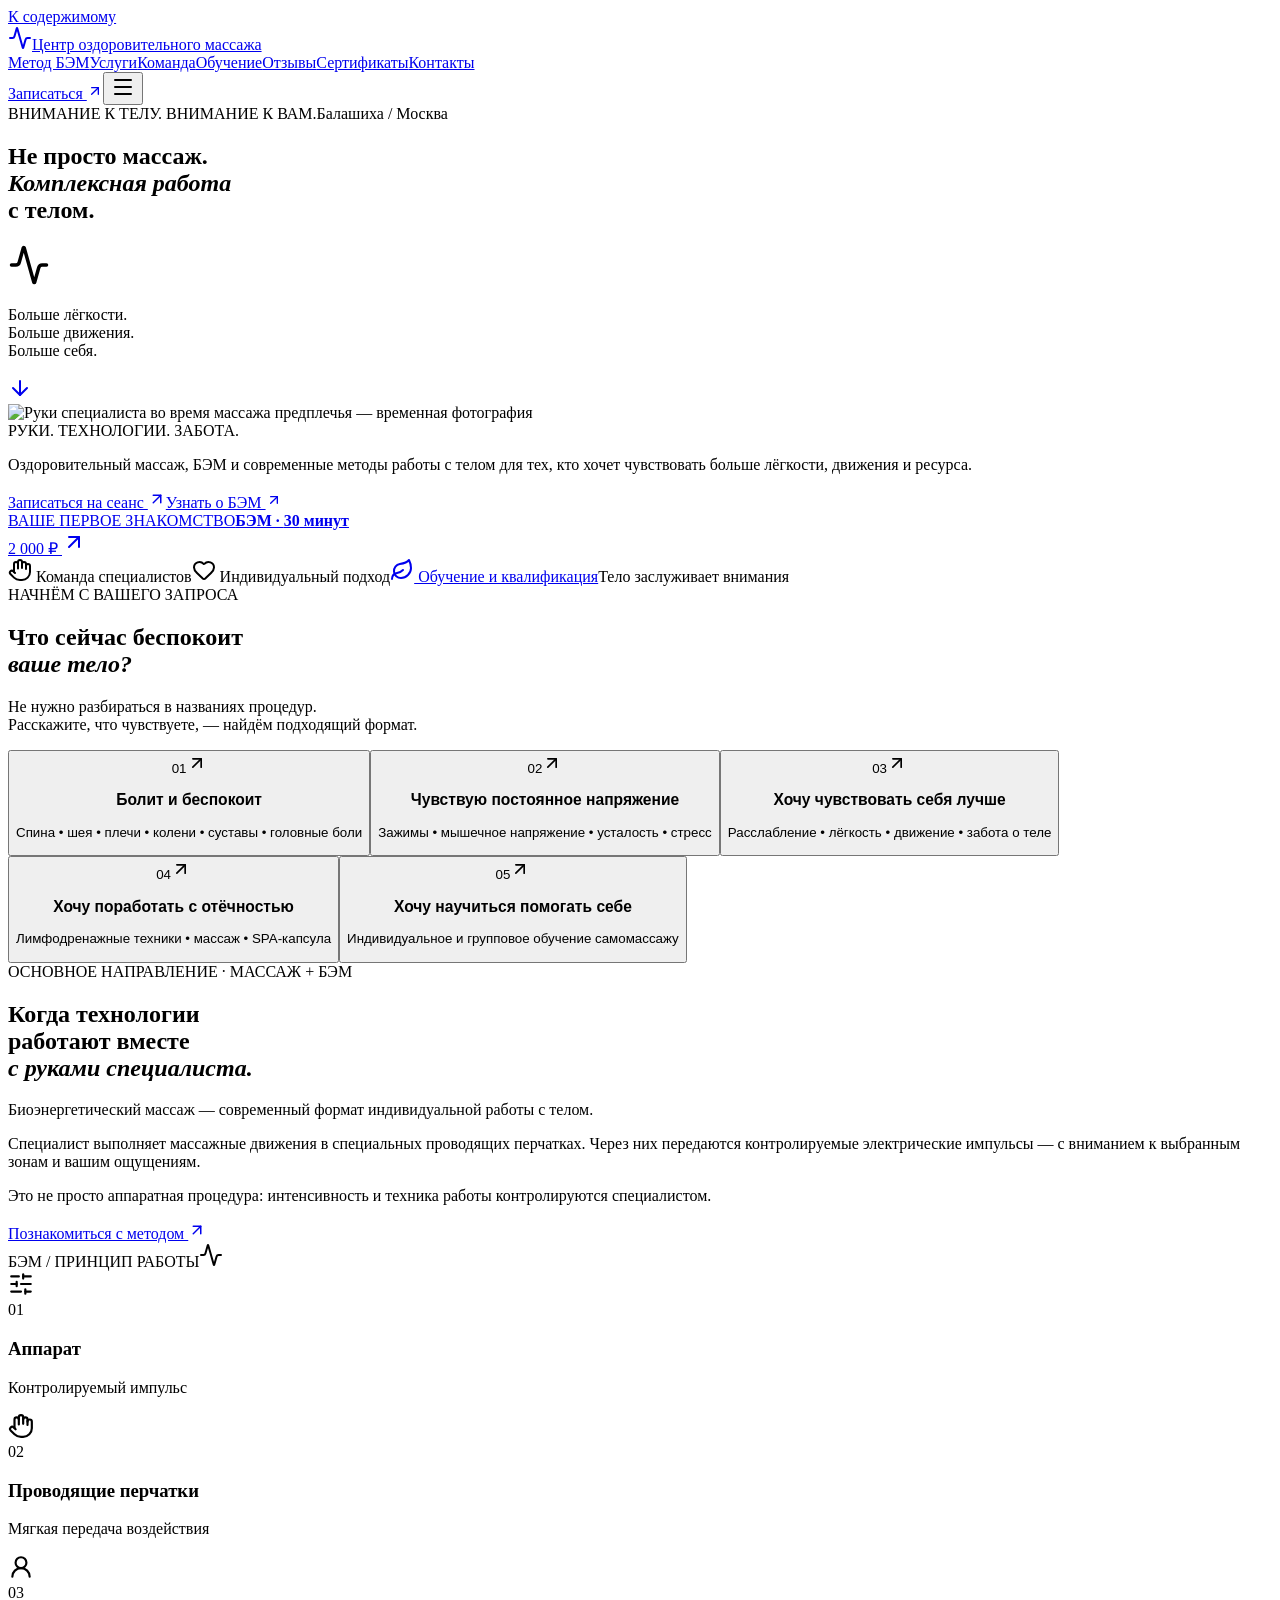
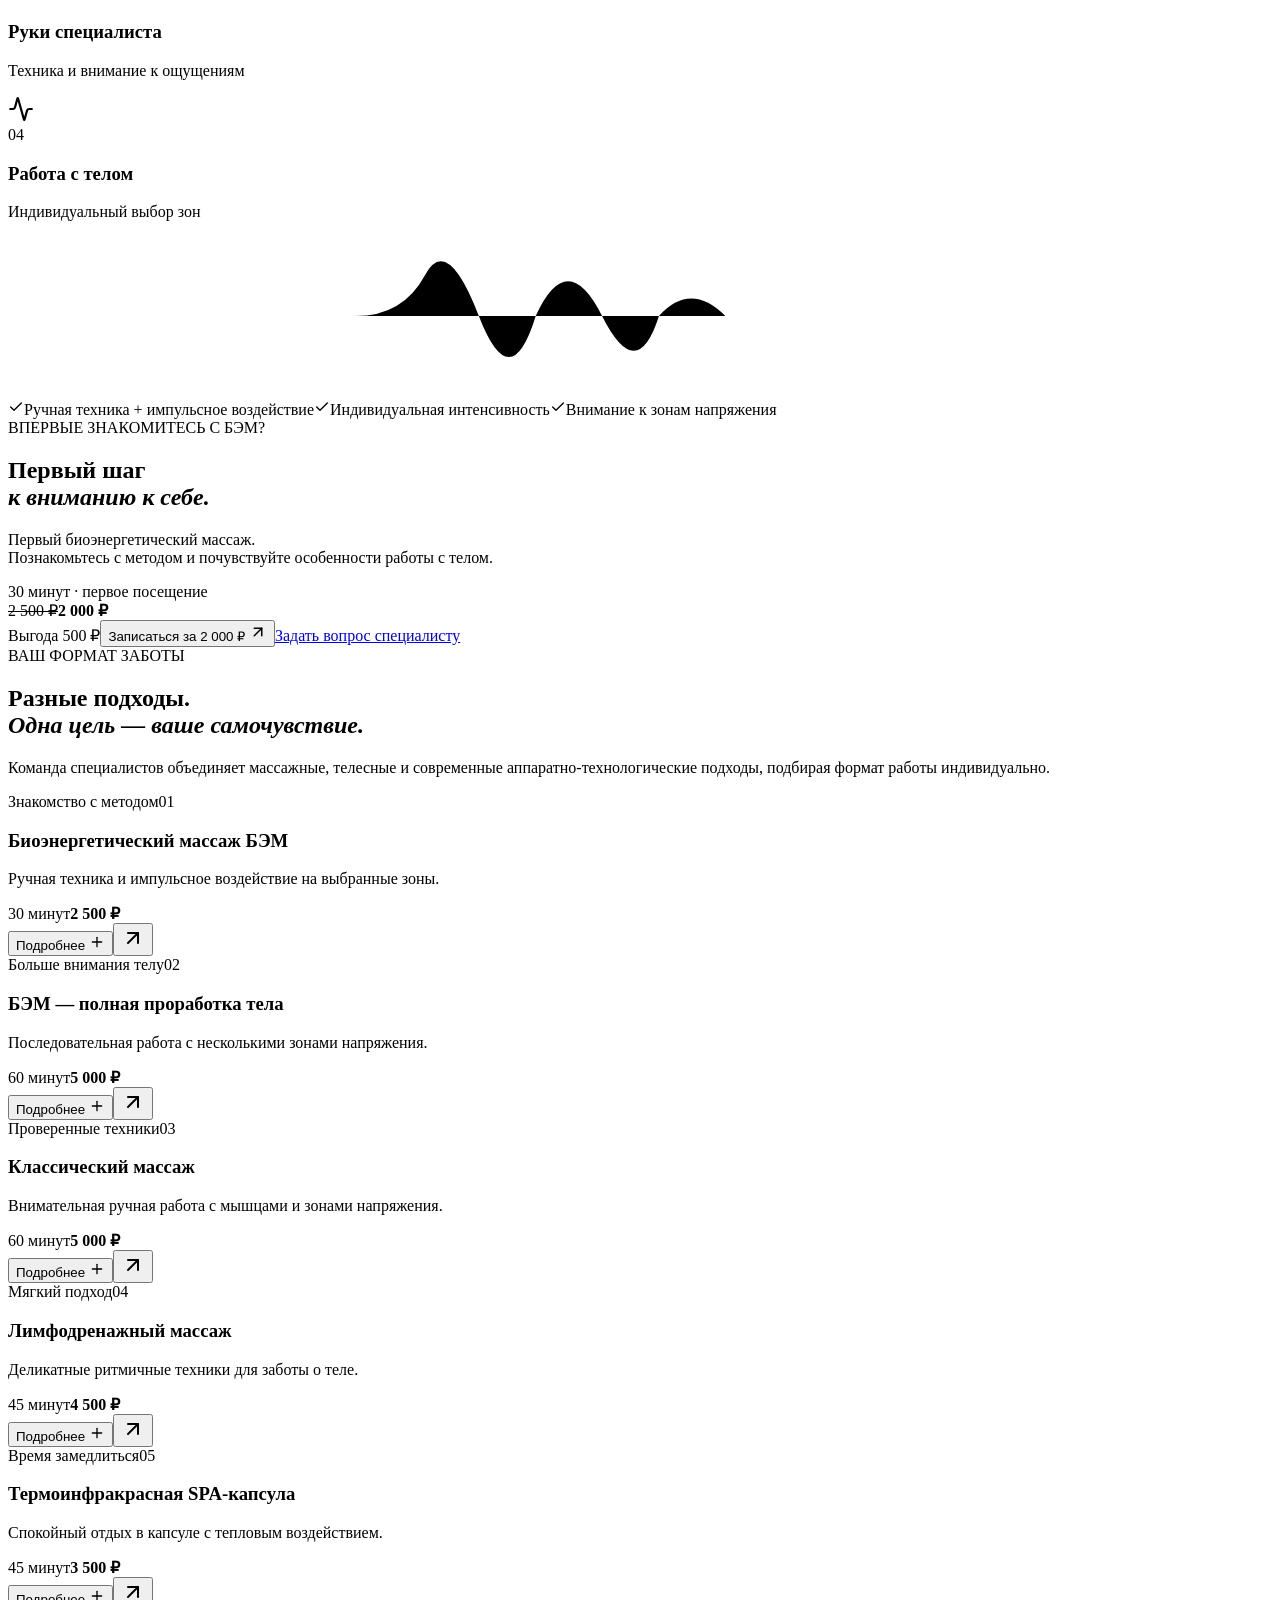
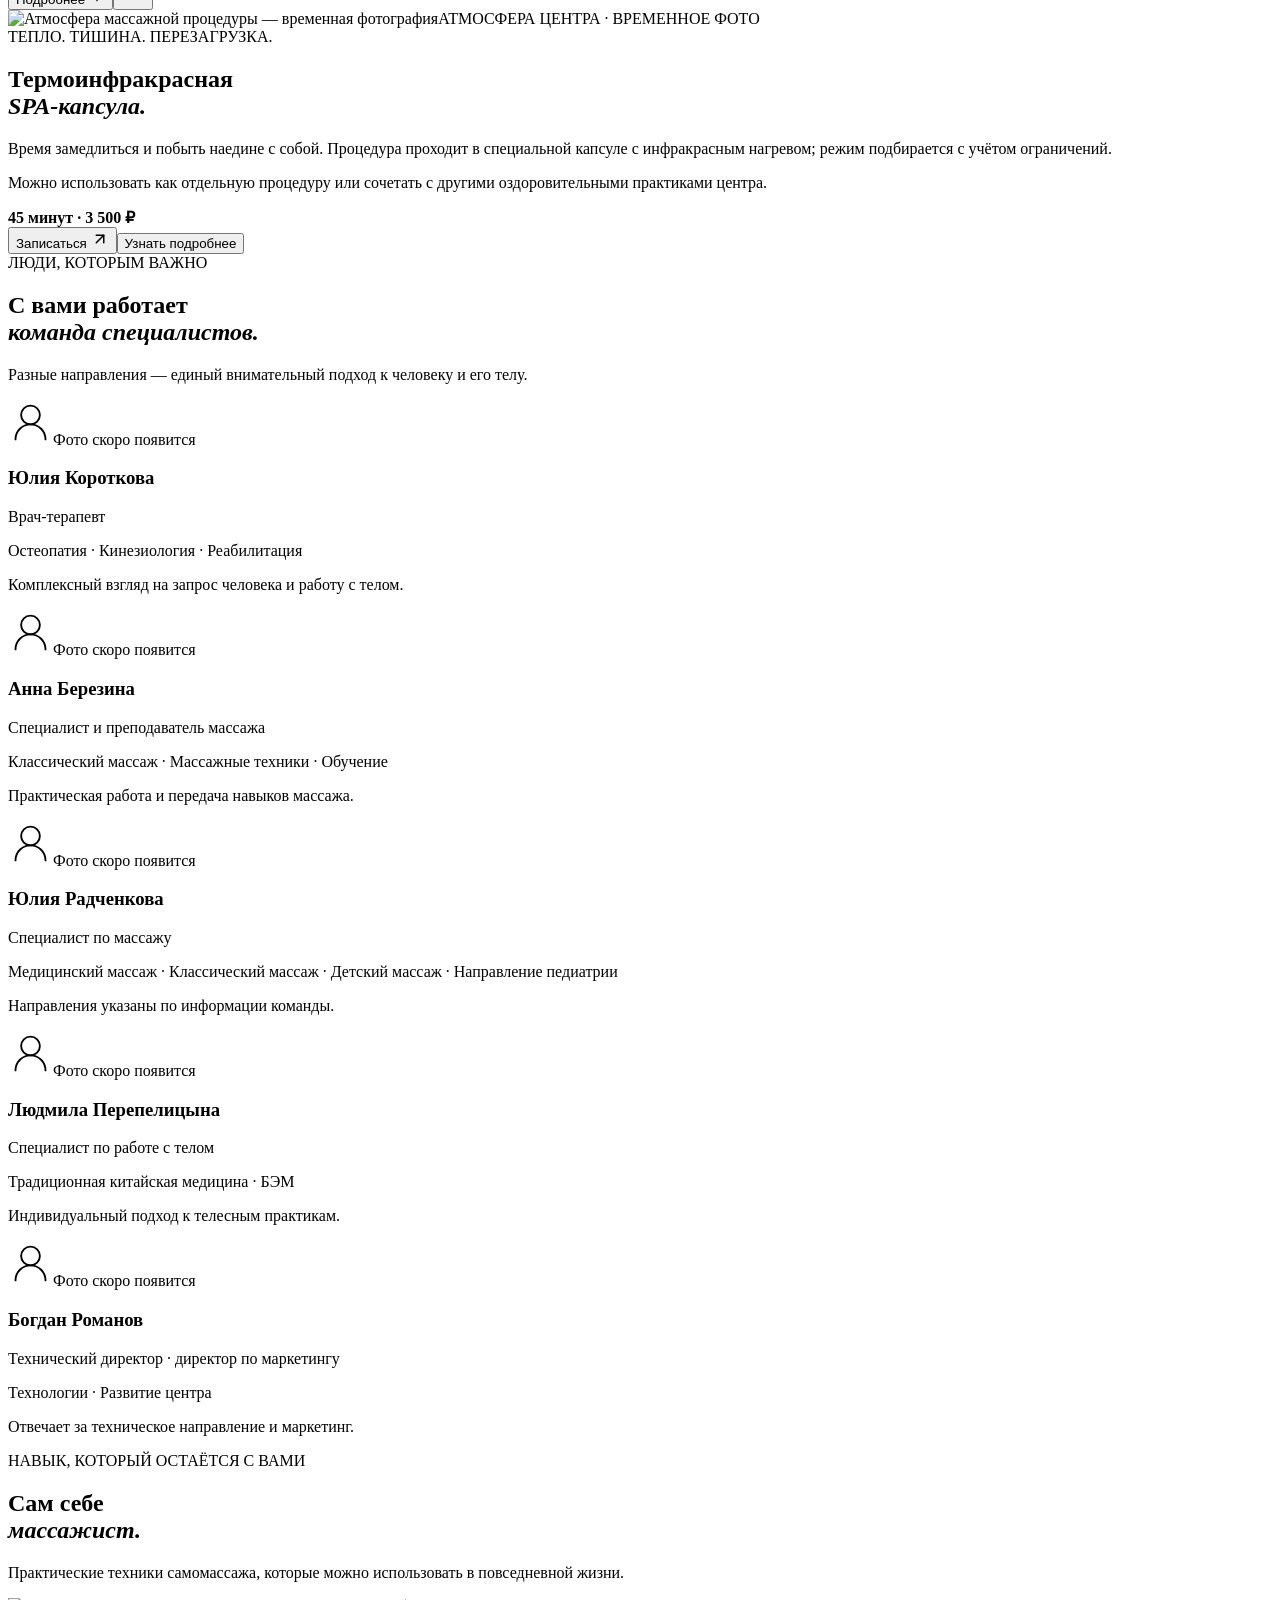
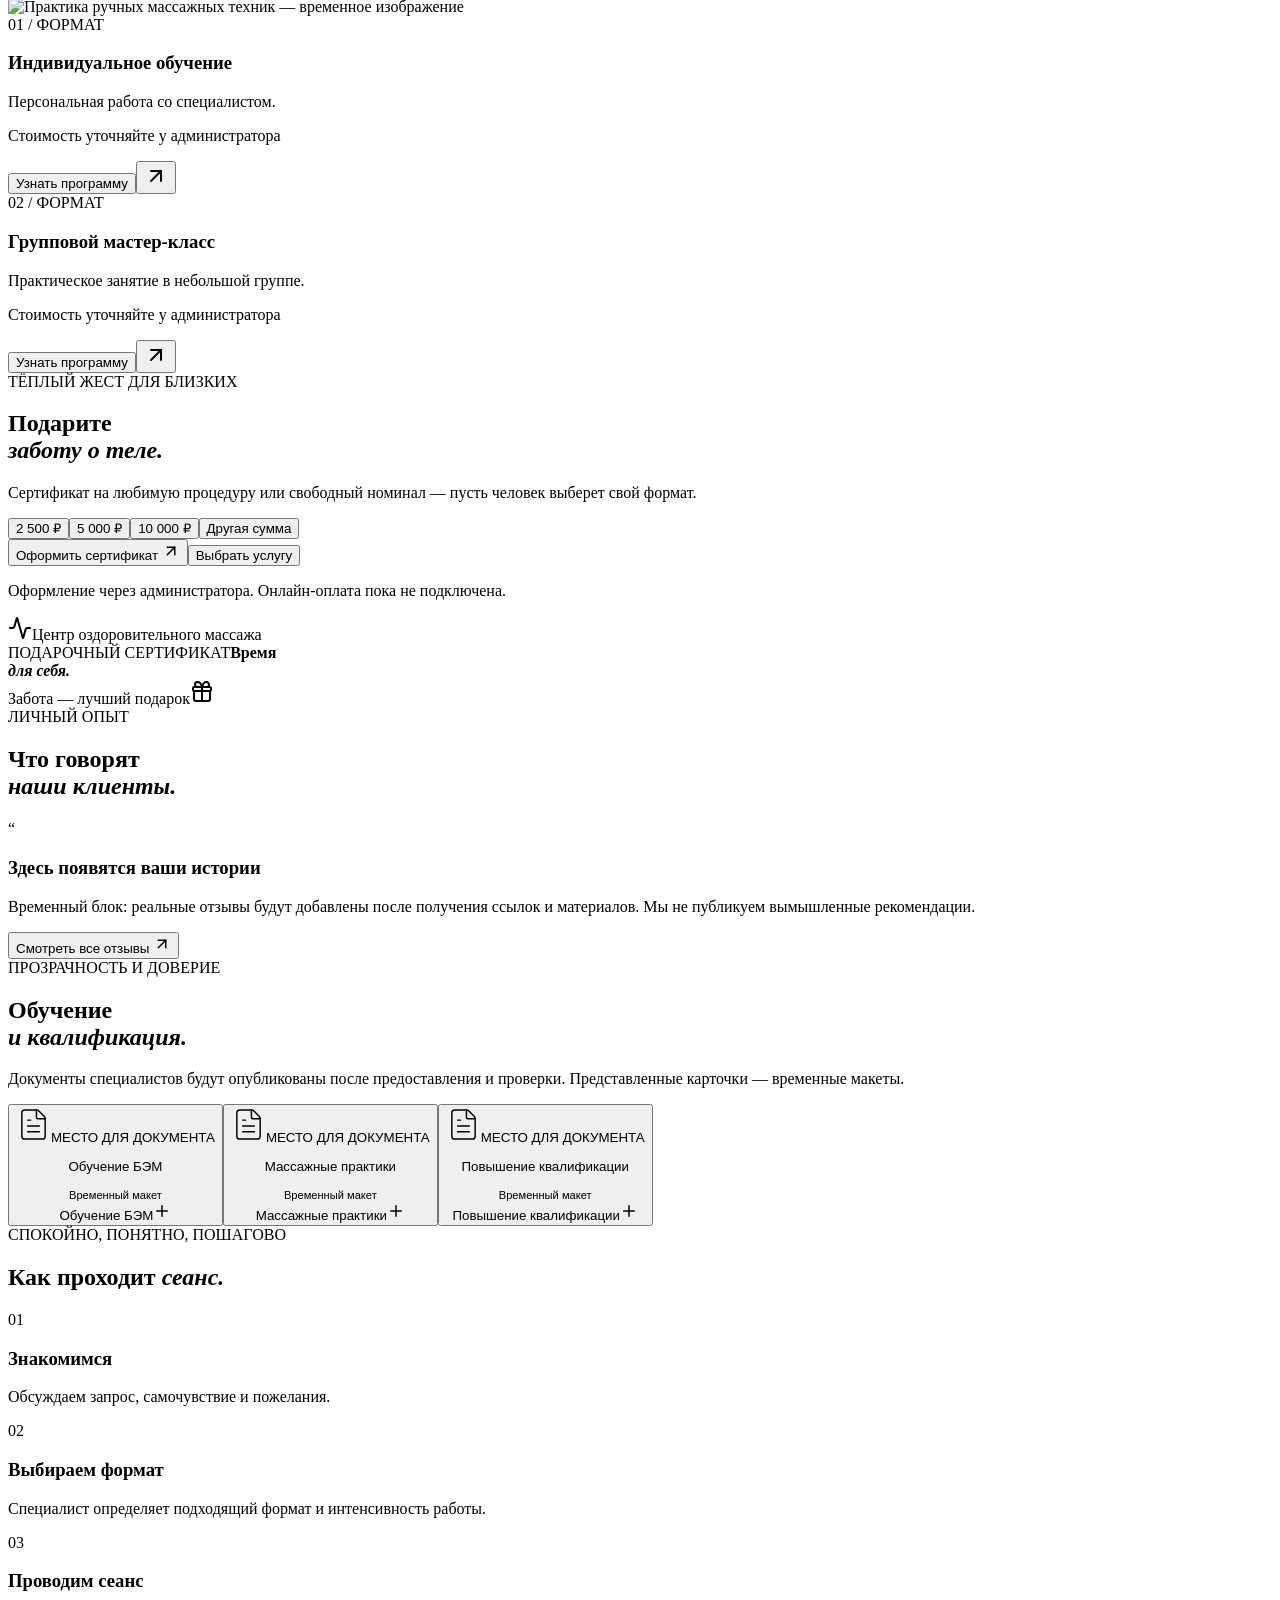
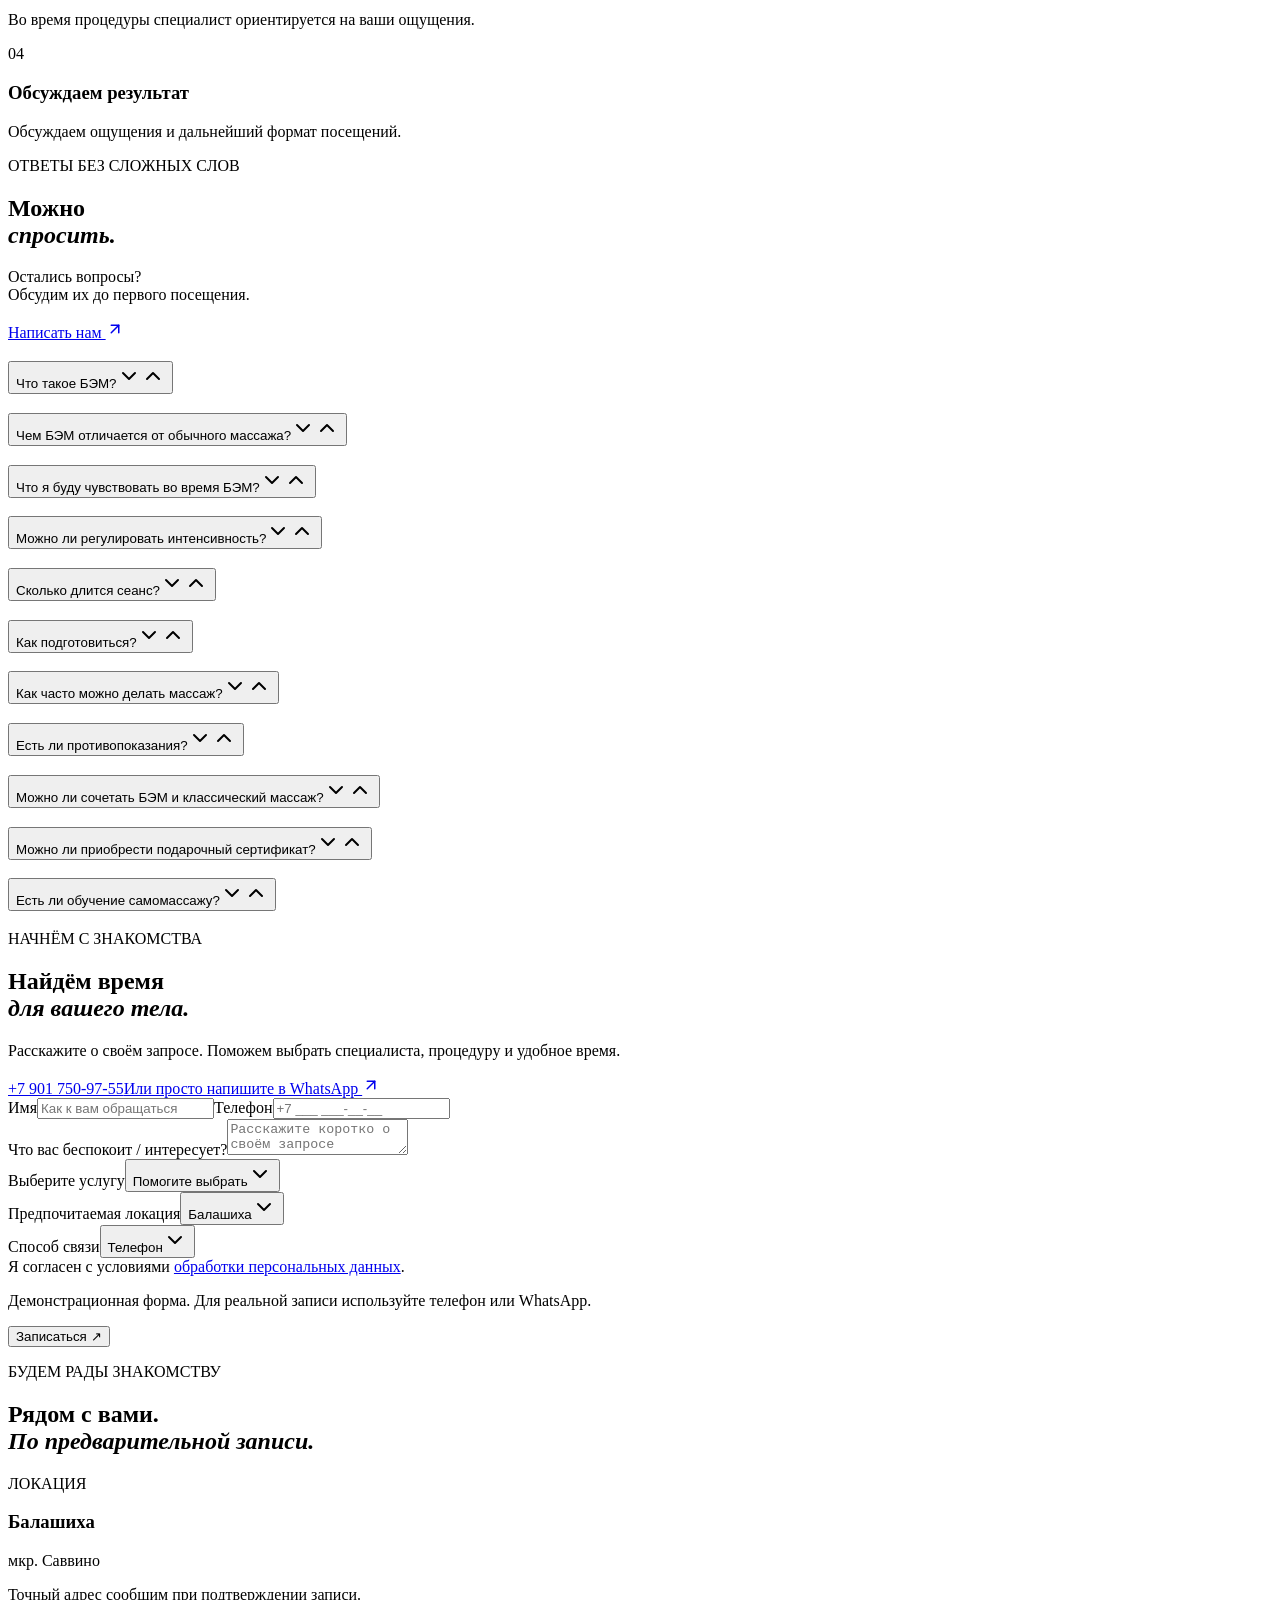
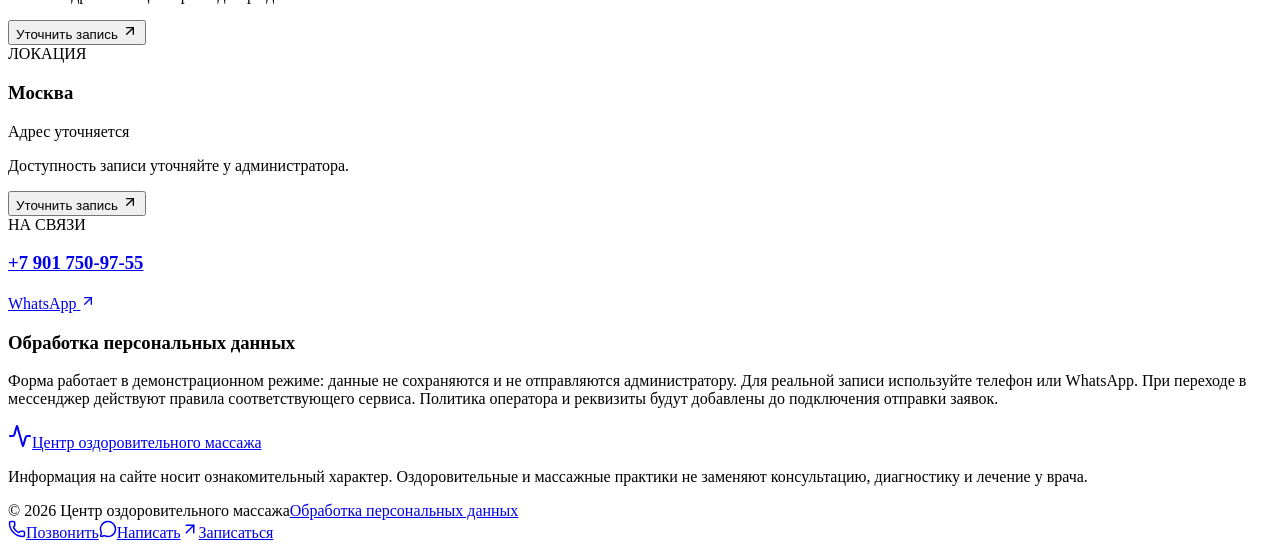
==== index.html @ eb9e869f "Add files via upload" ====
<!DOCTYPE html><html lang="ru"><head><meta charSet="utf-8"/><meta name="viewport" content="width=device-width, initial-scale=1"/><link rel="stylesheet" href="/body-care-balashiha26/_next/static/css/index.BOrA1b6k.css" data-rsc-css-href="/body-care-balashiha26/_next/static/css/index.BOrA1b6k.css" data-precedence="vite-rsc/importer-resources"/><link rel="modulepreload" fetchPriority="low" href="/body-care-balashiha26/_next/static/chunks/index-BTCmOoJ5.js"/><script src="/body-care-balashiha26/_next/static/chunks/rolldown-runtime-C60lm6uB.js" type="module" async=""></script><script src="/body-care-balashiha26/_next/static/chunks/framework-D_rUT4EX.js" type="module" async=""></script><link rel="modulepreload" href="/body-care-balashiha26/_next/static/chunks/layout-segment-context-BMu-8lNa.js" crossorigin=""/><link rel="modulepreload" href="/body-care-balashiha26/_next/static/chunks/App-9vqtmOB9.js" crossorigin=""/><title>Оздоровительный массаж и БЭМ в Балашихе | Центр оздоровительного массажа</title><meta name="description" content="Оздоровительный, классический и биоэнергетический массаж БЭМ в Балашихе. Команда специалистов, индивидуальный подход, SPA-капсула и обучение самомассажу."/><meta property="og:title" content="Центр оздоровительного массажа"/><meta property="og:description" content="Оздоровительный, классический и биоэнергетический массаж БЭМ в Балашихе. Команда специалистов, индивидуальный подход, SPA-капсула и обучение самомассажу."/><meta property="og:type" content="website"/><meta property="og:locale" content="ru_RU"/><meta name="twitter:card" content="summary"/><meta name="twitter:title" content="Центр оздоровительного массажа"/><meta name="twitter:description" content="Оздоровительный, классический и биоэнергетический массаж БЭМ в Балашихе. Команда специалистов, индивидуальный подход, SPA-капсула и обучение самомассажу."/><link rel="icon" href="/body-care-balashiha26/favicon.svg"/><link rel="canonical" href="https://body-care-balashiha.perepelicina3.chatgpt.site"/><script>Object.assign(((self[Symbol.for("vinext.navigationRuntime")]??={bootstrap:{routeManifest:null},functions:{}}).bootstrap.rsc??={rsc:[]}),{params:{},nav:{"pathname":"/","searchParams":[]}})</script><link rel="modulepreload" href="/body-care-balashiha26/_next/static/chunks/index-BTCmOoJ5.js" />
</head><body><a class="skip" href="#main">К содержимому</a><header class="header"><a href="#" class="brand"><span class="brand-mark"><svg xmlns="http://www.w3.org/2000/svg" width="24" height="24" viewBox="0 0 24 24" fill="none" stroke="currentColor" stroke-width="2" stroke-linecap="round" stroke-linejoin="round" class="lucide lucide-activity" aria-hidden="true"><path d="M22 12h-2.48a2 2 0 0 0-1.93 1.46l-2.35 8.36a.25.25 0 0 1-.48 0L9.24 2.18a.25.25 0 0 0-.48 0l-2.35 8.36A2 2 0 0 1 4.49 12H2"></path></svg></span><span>Центр оздоровительного массажа</span></a><nav aria-label="Основная навигация" class="nav"><a href="#bem">Метод БЭМ</a><a href="#services">Услуги</a><a href="#team">Команда</a><a href="#training">Обучение</a><a href="#reviews">Отзывы</a><a href="#certificates">Сертификаты</a><a href="#contacts">Контакты</a></nav><a class="button header-cta" href="#booking">Записаться <svg xmlns="http://www.w3.org/2000/svg" width="16" height="16" viewBox="0 0 24 24" fill="none" stroke="currentColor" stroke-width="2" stroke-linecap="round" stroke-linejoin="round" class="lucide lucide-arrow-up-right" aria-hidden="true"><path d="M7 7h10v10"></path><path d="M7 17 17 7"></path></svg></a><button class="menu-button" aria-label="Открыть меню" aria-expanded="false"><svg xmlns="http://www.w3.org/2000/svg" width="24" height="24" viewBox="0 0 24 24" fill="none" stroke="currentColor" stroke-width="2" stroke-linecap="round" stroke-linejoin="round" class="lucide lucide-menu" aria-hidden="true"><path d="M4 5h16"></path><path d="M4 12h16"></path><path d="M4 19h16"></path></svg></button></header><main id="main"><section class="hero wrap"><div class="hero-top"><span class="eyebrow"><span class="dot"></span> ВНИМАНИЕ К ТЕЛУ. ВНИМАНИЕ К ВАМ.</span><span class="location-label">Балашиха <!-- --> / Москва</span></div><div class="hero-title"><h1>Не просто массаж.<br/><em>Комплексная работа</em><br/>с телом.</h1><div class="hero-aside"><svg xmlns="http://www.w3.org/2000/svg" width="42" height="42" viewBox="0 0 24 24" fill="none" stroke="currentColor" stroke-width="2" stroke-linecap="round" stroke-linejoin="round" class="lucide lucide-activity" aria-hidden="true"><path d="M22 12h-2.48a2 2 0 0 0-1.93 1.46l-2.35 8.36a.25.25 0 0 1-.48 0L9.24 2.18a.25.25 0 0 0-.48 0l-2.35 8.36A2 2 0 0 1 4.49 12H2"></path></svg><p>Больше лёгкости.<br/>Больше движения.<br/>Больше себя.</p><a href="#bem" aria-label="Перейти к методу БЭМ"><svg xmlns="http://www.w3.org/2000/svg" width="24" height="24" viewBox="0 0 24 24" fill="none" stroke="currentColor" stroke-width="2" stroke-linecap="round" stroke-linejoin="round" class="lucide lucide-arrow-down" aria-hidden="true"><path d="M12 5v14"></path><path d="m19 12-7 7-7-7"></path></svg></a></div></div><div class="hero-visual"><img src="/body-care-balashiha26/images/hero.webp" alt="Руки специалиста во время массажа предплечья — временная фотография" fetchPriority="high" width="1600" height="900"/><div class="image-shade"></div><div class="hero-caption"><span class="eyebrow">РУКИ. ТЕХНОЛОГИИ. ЗАБОТА.</span><p>Оздоровительный массаж, БЭМ и современные методы работы с телом для тех, кто хочет чувствовать больше лёгкости, движения и ресурса.</p><div class="actions"><a class="button light" href="#booking">Записаться на сеанс <svg xmlns="http://www.w3.org/2000/svg" width="18" height="18" viewBox="0 0 24 24" fill="none" stroke="currentColor" stroke-width="2" stroke-linecap="round" stroke-linejoin="round" class="lucide lucide-arrow-up-right" aria-hidden="true"><path d="M7 7h10v10"></path><path d="M7 17 17 7"></path></svg></a><a class="text-link white" href="#bem">Узнать о БЭМ <svg xmlns="http://www.w3.org/2000/svg" width="16" height="16" viewBox="0 0 24 24" fill="none" stroke="currentColor" stroke-width="2" stroke-linecap="round" stroke-linejoin="round" class="lucide lucide-arrow-up-right" aria-hidden="true"><path d="M7 7h10v10"></path><path d="M7 17 17 7"></path></svg></a></div></div><a href="#promo" class="hero-promo"><span>ВАШЕ ПЕРВОЕ ЗНАКОМСТВО</span><strong>БЭМ · <!-- -->30<!-- --> минут</strong><div>2 000 ₽<!-- --> <svg xmlns="http://www.w3.org/2000/svg" width="24" height="24" viewBox="0 0 24 24" fill="none" stroke="currentColor" stroke-width="2" stroke-linecap="round" stroke-linejoin="round" class="lucide lucide-arrow-up-right" aria-hidden="true"><path d="M7 7h10v10"></path><path d="M7 17 17 7"></path></svg></div></a></div><div class="trust"><span><svg xmlns="http://www.w3.org/2000/svg" width="24" height="24" viewBox="0 0 24 24" fill="none" stroke="currentColor" stroke-width="2" stroke-linecap="round" stroke-linejoin="round" class="lucide lucide-hand" aria-hidden="true"><path d="M18 11V6a2 2 0 0 0-2-2a2 2 0 0 0-2 2"></path><path d="M14 10V4a2 2 0 0 0-2-2a2 2 0 0 0-2 2v2"></path><path d="M10 10.5V6a2 2 0 0 0-2-2a2 2 0 0 0-2 2v8"></path><path d="M18 8a2 2 0 1 1 4 0v6a8 8 0 0 1-8 8h-2c-2.8 0-4.5-.86-5.99-2.34l-3.6-3.6a2 2 0 0 1 2.83-2.82L7 15"></path></svg> Команда специалистов</span><span><svg xmlns="http://www.w3.org/2000/svg" width="24" height="24" viewBox="0 0 24 24" fill="none" stroke="currentColor" stroke-width="2" stroke-linecap="round" stroke-linejoin="round" class="lucide lucide-heart" aria-hidden="true"><path d="M2 9.5a5.5 5.5 0 0 1 9.591-3.676.56.56 0 0 0 .818 0A5.49 5.49 0 0 1 22 9.5c0 2.29-1.5 4-3 5.5l-5.492 5.313a2 2 0 0 1-3 .019L5 15c-1.5-1.5-3-3.2-3-5.5"></path></svg> Индивидуальный подход</span><a href="#certificates"><svg xmlns="http://www.w3.org/2000/svg" width="24" height="24" viewBox="0 0 24 24" fill="none" stroke="currentColor" stroke-width="2" stroke-linecap="round" stroke-linejoin="round" class="lucide lucide-leaf" aria-hidden="true"><path d="M11 20A7 7 0 0 1 9.8 6.1C15.5 5 17 4.48 19 2c1 2 2 4.18 2 8 0 5.5-4.78 10-10 10Z"></path><path d="M2 21c0-3 1.85-5.36 5.08-6C9.5 14.52 12 13 13 12"></path></svg> Обучение и квалификация</a><span>Тело заслуживает внимания</span></div></section><section class="section wrap" id="needs"><div class="section-heading"><div><span class="eyebrow">НАЧНЁМ С ВАШЕГО ЗАПРОСА</span><h2>Что сейчас беспокоит<br/><em>ваше тело?</em></h2></div><p>Не нужно разбираться в названиях процедур.<br/>Расскажите, что чувствуете, — найдём подходящий формат.</p></div><div class="needs-grid"><button class="need " aria-expanded="false"><span class="need-index">0<!-- -->1<svg xmlns="http://www.w3.org/2000/svg" width="20" height="20" viewBox="0 0 24 24" fill="none" stroke="currentColor" stroke-width="2" stroke-linecap="round" stroke-linejoin="round" class="lucide lucide-arrow-up-right" aria-hidden="true"><path d="M7 7h10v10"></path><path d="M7 17 17 7"></path></svg></span><h3>Болит и беспокоит</h3><p>Спина • шея • плечи • колени • суставы • головные боли</p></button><button class="need " aria-expanded="false"><span class="need-index">0<!-- -->2<svg xmlns="http://www.w3.org/2000/svg" width="20" height="20" viewBox="0 0 24 24" fill="none" stroke="currentColor" stroke-width="2" stroke-linecap="round" stroke-linejoin="round" class="lucide lucide-arrow-up-right" aria-hidden="true"><path d="M7 7h10v10"></path><path d="M7 17 17 7"></path></svg></span><h3>Чувствую постоянное напряжение</h3><p>Зажимы • мышечное напряжение • усталость • стресс</p></button><button class="need " aria-expanded="false"><span class="need-index">0<!-- -->3<svg xmlns="http://www.w3.org/2000/svg" width="20" height="20" viewBox="0 0 24 24" fill="none" stroke="currentColor" stroke-width="2" stroke-linecap="round" stroke-linejoin="round" class="lucide lucide-arrow-up-right" aria-hidden="true"><path d="M7 7h10v10"></path><path d="M7 17 17 7"></path></svg></span><h3>Хочу чувствовать себя лучше</h3><p>Расслабление • лёгкость • движение • забота о теле</p></button><button class="need " aria-expanded="false"><span class="need-index">0<!-- -->4<svg xmlns="http://www.w3.org/2000/svg" width="20" height="20" viewBox="0 0 24 24" fill="none" stroke="currentColor" stroke-width="2" stroke-linecap="round" stroke-linejoin="round" class="lucide lucide-arrow-up-right" aria-hidden="true"><path d="M7 7h10v10"></path><path d="M7 17 17 7"></path></svg></span><h3>Хочу поработать с отёчностью</h3><p>Лимфодренажные техники • массаж • SPA-капсула</p></button><button class="need " aria-expanded="false"><span class="need-index">0<!-- -->5<svg xmlns="http://www.w3.org/2000/svg" width="20" height="20" viewBox="0 0 24 24" fill="none" stroke="currentColor" stroke-width="2" stroke-linecap="round" stroke-linejoin="round" class="lucide lucide-arrow-up-right" aria-hidden="true"><path d="M7 7h10v10"></path><path d="M7 17 17 7"></path></svg></span><h3>Хочу научиться помогать себе</h3><p>Индивидуальное и групповое обучение самомассажу</p></button></div></section><section id="bem" class="bem-section"><div class="wrap section"><span class="eyebrow">ОСНОВНОЕ НАПРАВЛЕНИЕ · МАССАЖ + БЭМ</span><div class="bem-grid"><div><h2>Когда технологии<br/>работают вместе<br/><em>с руками специалиста.</em></h2><p class="lead">Биоэнергетический массаж — современный формат индивидуальной работы с телом.</p><p>Специалист выполняет массажные движения в специальных проводящих перчатках. Через них передаются контролируемые электрические импульсы — с вниманием к выбранным зонам и вашим ощущениям.</p><p class="bem-note">Это не просто аппаратная процедура: интенсивность и техника работы контролируются специалистом.</p><a class="text-link white" href="#promo">Познакомиться с методом <svg xmlns="http://www.w3.org/2000/svg" width="18" height="18" viewBox="0 0 24 24" fill="none" stroke="currentColor" stroke-width="2" stroke-linecap="round" stroke-linejoin="round" class="lucide lucide-arrow-up-right" aria-hidden="true"><path d="M7 7h10v10"></path><path d="M7 17 17 7"></path></svg></a></div><div class="technology"><div class="technology-top"><span>БЭМ / ПРИНЦИП РАБОТЫ</span><svg xmlns="http://www.w3.org/2000/svg" width="24" height="24" viewBox="0 0 24 24" fill="none" stroke="currentColor" stroke-width="2" stroke-linecap="round" stroke-linejoin="round" class="lucide lucide-activity" aria-hidden="true"><path d="M22 12h-2.48a2 2 0 0 0-1.93 1.46l-2.35 8.36a.25.25 0 0 1-.48 0L9.24 2.18a.25.25 0 0 0-.48 0l-2.35 8.36A2 2 0 0 1 4.49 12H2"></path></svg></div><div class="tech-step"><svg xmlns="http://www.w3.org/2000/svg" width="26" height="26" viewBox="0 0 24 24" fill="none" stroke="currentColor" stroke-width="2" stroke-linecap="round" stroke-linejoin="round" class="lucide lucide-sliders-horizontal" aria-hidden="true"><path d="M10 5H3"></path><path d="M12 19H3"></path><path d="M14 3v4"></path><path d="M16 17v4"></path><path d="M21 12h-9"></path><path d="M21 19h-5"></path><path d="M21 5h-7"></path><path d="M8 10v4"></path><path d="M8 12H3"></path></svg><div><span>01</span><h3>Аппарат</h3><p>Контролируемый импульс</p></div></div><div class="tech-step"><svg xmlns="http://www.w3.org/2000/svg" width="26" height="26" viewBox="0 0 24 24" fill="none" stroke="currentColor" stroke-width="2" stroke-linecap="round" stroke-linejoin="round" class="lucide lucide-hand" aria-hidden="true"><path d="M18 11V6a2 2 0 0 0-2-2a2 2 0 0 0-2 2"></path><path d="M14 10V4a2 2 0 0 0-2-2a2 2 0 0 0-2 2v2"></path><path d="M10 10.5V6a2 2 0 0 0-2-2a2 2 0 0 0-2 2v8"></path><path d="M18 8a2 2 0 1 1 4 0v6a8 8 0 0 1-8 8h-2c-2.8 0-4.5-.86-5.99-2.34l-3.6-3.6a2 2 0 0 1 2.83-2.82L7 15"></path></svg><div><span>02</span><h3>Проводящие перчатки</h3><p>Мягкая передача воздействия</p></div></div><div class="tech-step"><svg xmlns="http://www.w3.org/2000/svg" width="26" height="26" viewBox="0 0 24 24" fill="none" stroke="currentColor" stroke-width="2" stroke-linecap="round" stroke-linejoin="round" class="lucide lucide-user-round" aria-hidden="true"><circle cx="12" cy="8" r="5"></circle><path d="M20 21a8 8 0 0 0-16 0"></path></svg><div><span>03</span><h3>Руки специалиста</h3><p>Техника и внимание к ощущениям</p></div></div><div class="tech-step"><svg xmlns="http://www.w3.org/2000/svg" width="26" height="26" viewBox="0 0 24 24" fill="none" stroke="currentColor" stroke-width="2" stroke-linecap="round" stroke-linejoin="round" class="lucide lucide-activity" aria-hidden="true"><path d="M22 12h-2.48a2 2 0 0 0-1.93 1.46l-2.35 8.36a.25.25 0 0 1-.48 0L9.24 2.18a.25.25 0 0 0-.48 0l-2.35 8.36A2 2 0 0 1 4.49 12H2"></path></svg><div><span>04</span><h3>Работа с телом</h3><p>Индивидуальный выбор зон</p></div></div><div class="pulse-line" aria-hidden="true"><svg viewBox="0 0 400 50"><path d="M0 25H110Q125 25 132 12T149 25T167 25Q177 3 188 25T206 25Q216 14 227 25H400"></path></svg></div></div></div><div class="bem-benefits"><span><svg xmlns="http://www.w3.org/2000/svg" width="16" height="16" viewBox="0 0 24 24" fill="none" stroke="currentColor" stroke-width="2" stroke-linecap="round" stroke-linejoin="round" class="lucide lucide-check" aria-hidden="true"><path d="M20 6 9 17l-5-5"></path></svg>Ручная техника + импульсное воздействие</span><span><svg xmlns="http://www.w3.org/2000/svg" width="16" height="16" viewBox="0 0 24 24" fill="none" stroke="currentColor" stroke-width="2" stroke-linecap="round" stroke-linejoin="round" class="lucide lucide-check" aria-hidden="true"><path d="M20 6 9 17l-5-5"></path></svg>Индивидуальная интенсивность</span><span><svg xmlns="http://www.w3.org/2000/svg" width="16" height="16" viewBox="0 0 24 24" fill="none" stroke="currentColor" stroke-width="2" stroke-linecap="round" stroke-linejoin="round" class="lucide lucide-check" aria-hidden="true"><path d="M20 6 9 17l-5-5"></path></svg>Внимание к зонам напряжения</span></div></div></section><section id="promo" class="wrap promo"><div><span class="eyebrow">ВПЕРВЫЕ ЗНАКОМИТЕСЬ С БЭМ?</span><h2>Первый шаг<br/><em>к вниманию к себе.</em></h2><p>Первый биоэнергетический массаж.<br/>Познакомьтесь с методом и почувствуйте особенности работы с телом.</p></div><div class="promo-price"><span>30<!-- --> минут · первое посещение</span><div><del>2 500 ₽</del><strong>2 000 ₽</strong></div><span class="pill">Выгода <!-- -->500 ₽</span><button class="button">Записаться за <!-- -->2 000 ₽<!-- --> <svg xmlns="http://www.w3.org/2000/svg" width="18" height="18" viewBox="0 0 24 24" fill="none" stroke="currentColor" stroke-width="2" stroke-linecap="round" stroke-linejoin="round" class="lucide lucide-arrow-up-right" aria-hidden="true"><path d="M7 7h10v10"></path><path d="M7 17 17 7"></path></svg></button><a class="text-link" href="https://wa.me/79017509755" target="_blank" rel="noreferrer">Задать вопрос специалисту</a></div></section><section id="services" class="section wrap"><div class="section-heading"><div><span class="eyebrow">ВАШ ФОРМАТ ЗАБОТЫ</span><h2>Разные подходы.<br/><em>Одна цель — ваше самочувствие.</em></h2></div><p>Команда специалистов объединяет массажные, телесные и современные аппаратно-технологические подходы, подбирая формат работы индивидуально.</p></div><div class="services-grid"><article class="service"><div class="service-top"><span>Знакомство с методом</span><span>0<!-- -->1</span></div><h3>Биоэнергетический массаж БЭМ</h3><p>Ручная техника и импульсное воздействие на выбранные зоны.</p><div class="service-price"><span>30<!-- --> минут</span><strong>2 500 ₽</strong></div><div class="service-actions"><button class="text-link">Подробнее <svg xmlns="http://www.w3.org/2000/svg" width="16" height="16" viewBox="0 0 24 24" fill="none" stroke="currentColor" stroke-width="2" stroke-linecap="round" stroke-linejoin="round" class="lucide lucide-plus" aria-hidden="true"><path d="M5 12h14"></path><path d="M12 5v14"></path></svg></button><button class="round-button" aria-label="Записаться: Биоэнергетический массаж БЭМ"><svg xmlns="http://www.w3.org/2000/svg" width="24" height="24" viewBox="0 0 24 24" fill="none" stroke="currentColor" stroke-width="2" stroke-linecap="round" stroke-linejoin="round" class="lucide lucide-arrow-up-right" aria-hidden="true"><path d="M7 7h10v10"></path><path d="M7 17 17 7"></path></svg></button></div></article><article class="service"><div class="service-top"><span>Больше внимания телу</span><span>0<!-- -->2</span></div><h3>БЭМ — полная проработка тела</h3><p>Последовательная работа с несколькими зонами напряжения.</p><div class="service-price"><span>60<!-- --> минут</span><strong>5 000 ₽</strong></div><div class="service-actions"><button class="text-link">Подробнее <svg xmlns="http://www.w3.org/2000/svg" width="16" height="16" viewBox="0 0 24 24" fill="none" stroke="currentColor" stroke-width="2" stroke-linecap="round" stroke-linejoin="round" class="lucide lucide-plus" aria-hidden="true"><path d="M5 12h14"></path><path d="M12 5v14"></path></svg></button><button class="round-button" aria-label="Записаться: БЭМ — полная проработка тела"><svg xmlns="http://www.w3.org/2000/svg" width="24" height="24" viewBox="0 0 24 24" fill="none" stroke="currentColor" stroke-width="2" stroke-linecap="round" stroke-linejoin="round" class="lucide lucide-arrow-up-right" aria-hidden="true"><path d="M7 7h10v10"></path><path d="M7 17 17 7"></path></svg></button></div></article><article class="service"><div class="service-top"><span>Проверенные техники</span><span>0<!-- -->3</span></div><h3>Классический массаж</h3><p>Внимательная ручная работа с мышцами и зонами напряжения.</p><div class="service-price"><span>60<!-- --> минут</span><strong>5 000 ₽</strong></div><div class="service-actions"><button class="text-link">Подробнее <svg xmlns="http://www.w3.org/2000/svg" width="16" height="16" viewBox="0 0 24 24" fill="none" stroke="currentColor" stroke-width="2" stroke-linecap="round" stroke-linejoin="round" class="lucide lucide-plus" aria-hidden="true"><path d="M5 12h14"></path><path d="M12 5v14"></path></svg></button><button class="round-button" aria-label="Записаться: Классический массаж"><svg xmlns="http://www.w3.org/2000/svg" width="24" height="24" viewBox="0 0 24 24" fill="none" stroke="currentColor" stroke-width="2" stroke-linecap="round" stroke-linejoin="round" class="lucide lucide-arrow-up-right" aria-hidden="true"><path d="M7 7h10v10"></path><path d="M7 17 17 7"></path></svg></button></div></article><article class="service"><div class="service-top"><span>Мягкий подход</span><span>0<!-- -->4</span></div><h3>Лимфодренажный массаж</h3><p>Деликатные ритмичные техники для заботы о теле.</p><div class="service-price"><span>45<!-- --> минут</span><strong>4 500 ₽</strong></div><div class="service-actions"><button class="text-link">Подробнее <svg xmlns="http://www.w3.org/2000/svg" width="16" height="16" viewBox="0 0 24 24" fill="none" stroke="currentColor" stroke-width="2" stroke-linecap="round" stroke-linejoin="round" class="lucide lucide-plus" aria-hidden="true"><path d="M5 12h14"></path><path d="M12 5v14"></path></svg></button><button class="round-button" aria-label="Записаться: Лимфодренажный массаж"><svg xmlns="http://www.w3.org/2000/svg" width="24" height="24" viewBox="0 0 24 24" fill="none" stroke="currentColor" stroke-width="2" stroke-linecap="round" stroke-linejoin="round" class="lucide lucide-arrow-up-right" aria-hidden="true"><path d="M7 7h10v10"></path><path d="M7 17 17 7"></path></svg></button></div></article><article class="service"><div class="service-top"><span>Время замедлиться</span><span>0<!-- -->5</span></div><h3>Термоинфракрасная SPA-капсула</h3><p>Спокойный отдых в капсуле с тепловым воздействием.</p><div class="service-price"><span>45<!-- --> минут</span><strong>3 500 ₽</strong></div><div class="service-actions"><button class="text-link">Подробнее <svg xmlns="http://www.w3.org/2000/svg" width="16" height="16" viewBox="0 0 24 24" fill="none" stroke="currentColor" stroke-width="2" stroke-linecap="round" stroke-linejoin="round" class="lucide lucide-plus" aria-hidden="true"><path d="M5 12h14"></path><path d="M12 5v14"></path></svg></button><button class="round-button" aria-label="Записаться: Термоинфракрасная SPA-капсула"><svg xmlns="http://www.w3.org/2000/svg" width="24" height="24" viewBox="0 0 24 24" fill="none" stroke="currentColor" stroke-width="2" stroke-linecap="round" stroke-linejoin="round" class="lucide lucide-arrow-up-right" aria-hidden="true"><path d="M7 7h10v10"></path><path d="M7 17 17 7"></path></svg></button></div></article></div></section><section id="spa" class="wrap spa-grid"><div class="spa-photo"><img src="/body-care-balashiha26/images/massage.webp" alt="Атмосфера массажной процедуры — временная фотография" width="1200" height="900" loading="lazy"/><span>АТМОСФЕРА ЦЕНТРА · ВРЕМЕННОЕ ФОТО</span></div><div class="spa-copy"><span class="eyebrow">ТЕПЛО. ТИШИНА. ПЕРЕЗАГРУЗКА.</span><h2>Термоинфракрасная<br/><em>SPA-капсула.</em></h2><p>Время замедлиться и побыть наедине с собой. Процедура проходит в специальной капсуле с инфракрасным нагревом; режим подбирается с учётом ограничений.</p><p>Можно использовать как отдельную процедуру или сочетать с другими оздоровительными практиками центра.</p><strong>45<!-- --> минут · <!-- -->3 500 ₽</strong><div class="actions"><button class="button">Записаться <svg xmlns="http://www.w3.org/2000/svg" width="18" height="18" viewBox="0 0 24 24" fill="none" stroke="currentColor" stroke-width="2" stroke-linecap="round" stroke-linejoin="round" class="lucide lucide-arrow-up-right" aria-hidden="true"><path d="M7 7h10v10"></path><path d="M7 17 17 7"></path></svg></button><button class="text-link">Узнать подробнее</button></div></div></section><section id="team" class="section wrap"><div class="section-heading"><div><span class="eyebrow">ЛЮДИ, КОТОРЫМ ВАЖНО</span><h2>С вами работает<br/><em>команда специалистов.</em></h2></div><p>Разные направления — единый внимательный подход к человеку и его телу.</p></div><div class="team-grid"><article class="team-card"><div class="team-placeholder"><svg xmlns="http://www.w3.org/2000/svg" width="45" height="45" viewBox="0 0 24 24" fill="none" stroke="currentColor" stroke-width="1" stroke-linecap="round" stroke-linejoin="round" class="lucide lucide-user-round" aria-hidden="true"><circle cx="12" cy="8" r="5"></circle><path d="M20 21a8 8 0 0 0-16 0"></path></svg><span>Фото скоро появится</span></div><h3>Юлия Короткова</h3><p class="position">Врач-терапевт</p><p>Остеопатия · Кинезиология · Реабилитация</p><p class="team-description">Комплексный взгляд на запрос человека и работу с телом.</p></article><article class="team-card"><div class="team-placeholder"><svg xmlns="http://www.w3.org/2000/svg" width="45" height="45" viewBox="0 0 24 24" fill="none" stroke="currentColor" stroke-width="1" stroke-linecap="round" stroke-linejoin="round" class="lucide lucide-user-round" aria-hidden="true"><circle cx="12" cy="8" r="5"></circle><path d="M20 21a8 8 0 0 0-16 0"></path></svg><span>Фото скоро появится</span></div><h3>Анна Березина</h3><p class="position">Специалист и преподаватель массажа</p><p>Классический массаж · Массажные техники · Обучение</p><p class="team-description">Практическая работа и передача навыков массажа.</p></article><article class="team-card"><div class="team-placeholder"><svg xmlns="http://www.w3.org/2000/svg" width="45" height="45" viewBox="0 0 24 24" fill="none" stroke="currentColor" stroke-width="1" stroke-linecap="round" stroke-linejoin="round" class="lucide lucide-user-round" aria-hidden="true"><circle cx="12" cy="8" r="5"></circle><path d="M20 21a8 8 0 0 0-16 0"></path></svg><span>Фото скоро появится</span></div><h3>Юлия Радченкова</h3><p class="position">Специалист по массажу</p><p>Медицинский массаж · Классический массаж · Детский массаж · Направление педиатрии</p><p class="team-description">Направления указаны по информации команды.</p></article><article class="team-card"><div class="team-placeholder"><svg xmlns="http://www.w3.org/2000/svg" width="45" height="45" viewBox="0 0 24 24" fill="none" stroke="currentColor" stroke-width="1" stroke-linecap="round" stroke-linejoin="round" class="lucide lucide-user-round" aria-hidden="true"><circle cx="12" cy="8" r="5"></circle><path d="M20 21a8 8 0 0 0-16 0"></path></svg><span>Фото скоро появится</span></div><h3>Людмила Перепелицына</h3><p class="position">Специалист по работе с телом</p><p>Традиционная китайская медицина · БЭМ</p><p class="team-description">Индивидуальный подход к телесным практикам.</p></article><article class="team-card"><div class="team-placeholder"><svg xmlns="http://www.w3.org/2000/svg" width="45" height="45" viewBox="0 0 24 24" fill="none" stroke="currentColor" stroke-width="1" stroke-linecap="round" stroke-linejoin="round" class="lucide lucide-user-round" aria-hidden="true"><circle cx="12" cy="8" r="5"></circle><path d="M20 21a8 8 0 0 0-16 0"></path></svg><span>Фото скоро появится</span></div><h3>Богдан Романов</h3><p class="position">Технический директор · директор по маркетингу</p><p>Технологии · Развитие центра</p><p class="team-description">Отвечает за техническое направление и маркетинг.</p></article></div></section><section id="training" class="training-section"><div class="wrap section"><div class="section-heading"><div><span class="eyebrow">НАВЫК, КОТОРЫЙ ОСТАЁТСЯ С ВАМИ</span><h2>Сам себе<br/><em>массажист.</em></h2></div><p>Практические техники самомассажа, которые можно использовать в повседневной жизни.</p></div><div class="training-grid"><img src="/body-care-balashiha26/images/massage.webp" alt="Практика ручных массажных техник — временное изображение" width="1200" height="900" loading="lazy"/><div><article><span class="eyebrow">0<!-- -->1<!-- --> / ФОРМАТ</span><h3>Индивидуальное обучение</h3><p>Персональная работа со специалистом.</p><p class="training-price">Стоимость уточняйте у администратора</p><div class="actions"><button class="text-link">Узнать программу</button><button class="round-button" aria-label="Записаться на обучение: Индивидуальное обучение"><svg xmlns="http://www.w3.org/2000/svg" width="24" height="24" viewBox="0 0 24 24" fill="none" stroke="currentColor" stroke-width="2" stroke-linecap="round" stroke-linejoin="round" class="lucide lucide-arrow-up-right" aria-hidden="true"><path d="M7 7h10v10"></path><path d="M7 17 17 7"></path></svg></button></div></article><article><span class="eyebrow">0<!-- -->2<!-- --> / ФОРМАТ</span><h3>Групповой мастер-класс</h3><p>Практическое занятие в небольшой группе.</p><p class="training-price">Стоимость уточняйте у администратора</p><div class="actions"><button class="text-link">Узнать программу</button><button class="round-button" aria-label="Записаться на обучение: Групповой мастер-класс"><svg xmlns="http://www.w3.org/2000/svg" width="24" height="24" viewBox="0 0 24 24" fill="none" stroke="currentColor" stroke-width="2" stroke-linecap="round" stroke-linejoin="round" class="lucide lucide-arrow-up-right" aria-hidden="true"><path d="M7 7h10v10"></path><path d="M7 17 17 7"></path></svg></button></div></article></div></div></div></section><section id="gifts" class="wrap section gift-section"><div><span class="eyebrow">ТЁПЛЫЙ ЖЕСТ ДЛЯ БЛИЗКИХ</span><h2>Подарите<br/><em>заботу о теле.</em></h2><p>Сертификат на любимую процедуру или свободный номинал — пусть человек выберет свой формат.</p><div class="gift-options"><button>2 500 ₽</button><button>5 000 ₽</button><button>10 000 ₽</button><button>Другая сумма</button></div><div class="actions"><button class="button">Оформить сертификат <svg xmlns="http://www.w3.org/2000/svg" width="18" height="18" viewBox="0 0 24 24" fill="none" stroke="currentColor" stroke-width="2" stroke-linecap="round" stroke-linejoin="round" class="lucide lucide-arrow-up-right" aria-hidden="true"><path d="M7 7h10v10"></path><path d="M7 17 17 7"></path></svg></button><button class="text-link">Выбрать услугу</button></div><p class="small">Оформление через администратора. Онлайн-оплата пока не подключена.</p></div><div class="gift-card"><div><svg xmlns="http://www.w3.org/2000/svg" width="24" height="24" viewBox="0 0 24 24" fill="none" stroke="currentColor" stroke-width="2" stroke-linecap="round" stroke-linejoin="round" class="lucide lucide-activity" aria-hidden="true"><path d="M22 12h-2.48a2 2 0 0 0-1.93 1.46l-2.35 8.36a.25.25 0 0 1-.48 0L9.24 2.18a.25.25 0 0 0-.48 0l-2.35 8.36A2 2 0 0 1 4.49 12H2"></path></svg><span>Центр оздоровительного массажа</span></div><span class="eyebrow">ПОДАРОЧНЫЙ СЕРТИФИКАТ</span><strong>Время<br/><em>для себя.</em></strong><div><span>Забота — лучший подарок</span><svg xmlns="http://www.w3.org/2000/svg" width="24" height="24" viewBox="0 0 24 24" fill="none" stroke="currentColor" stroke-width="2" stroke-linecap="round" stroke-linejoin="round" class="lucide lucide-gift" aria-hidden="true"><path d="M12 7v14"></path><path d="M20 11v8a2 2 0 0 1-2 2H6a2 2 0 0 1-2-2v-8"></path><path d="M7.5 7a1 1 0 0 1 0-5A4.8 8 0 0 1 12 7a4.8 8 0 0 1 4.5-5 1 1 0 0 1 0 5"></path><rect x="3" y="7" width="18" height="4" rx="1"></rect></svg></div></div></section><section id="reviews" class="wrap section reviews-section"><div class="section-heading"><div><span class="eyebrow">ЛИЧНЫЙ ОПЫТ</span><h2>Что говорят<br/><em>наши клиенты.</em></h2></div></div><div class="empty-review"><span class="quote-mark">“</span><div><h3>Здесь появятся ваши истории</h3><p>Временный блок: реальные отзывы будут добавлены после получения ссылок и материалов. Мы не публикуем вымышленные рекомендации.</p></div></div><button class="text-link">Смотреть все отзывы <svg xmlns="http://www.w3.org/2000/svg" width="18" height="18" viewBox="0 0 24 24" fill="none" stroke="currentColor" stroke-width="2" stroke-linecap="round" stroke-linejoin="round" class="lucide lucide-arrow-up-right" aria-hidden="true"><path d="M7 7h10v10"></path><path d="M7 17 17 7"></path></svg></button></section><section id="certificates" class="wrap section certificates-section"><div class="section-heading"><div><span class="eyebrow">ПРОЗРАЧНОСТЬ И ДОВЕРИЕ</span><h2>Обучение<br/><em>и квалификация.</em></h2></div><p>Документы специалистов будут опубликованы после предоставления и проверки. Представленные карточки — временные макеты.</p></div><div class="certificate-grid"><button class="certificate"><div class="document-placeholder"><svg xmlns="http://www.w3.org/2000/svg" width="35" height="35" viewBox="0 0 24 24" fill="none" stroke="currentColor" stroke-width="1" stroke-linecap="round" stroke-linejoin="round" class="lucide lucide-file-text" aria-hidden="true"><path d="M6 22a2 2 0 0 1-2-2V4a2 2 0 0 1 2-2h8a2.4 2.4 0 0 1 1.704.706l3.588 3.588A2.4 2.4 0 0 1 20 8v12a2 2 0 0 1-2 2z"></path><path d="M14 2v5a1 1 0 0 0 1 1h5"></path><path d="M10 9H8"></path><path d="M16 13H8"></path><path d="M16 17H8"></path></svg><span>МЕСТО ДЛЯ ДОКУМЕНТА</span><p>Обучение БЭМ</p><small>Временный макет</small></div><span>Обучение БЭМ<svg xmlns="http://www.w3.org/2000/svg" width="18" height="18" viewBox="0 0 24 24" fill="none" stroke="currentColor" stroke-width="2" stroke-linecap="round" stroke-linejoin="round" class="lucide lucide-plus" aria-hidden="true"><path d="M5 12h14"></path><path d="M12 5v14"></path></svg></span></button><button class="certificate"><div class="document-placeholder"><svg xmlns="http://www.w3.org/2000/svg" width="35" height="35" viewBox="0 0 24 24" fill="none" stroke="currentColor" stroke-width="1" stroke-linecap="round" stroke-linejoin="round" class="lucide lucide-file-text" aria-hidden="true"><path d="M6 22a2 2 0 0 1-2-2V4a2 2 0 0 1 2-2h8a2.4 2.4 0 0 1 1.704.706l3.588 3.588A2.4 2.4 0 0 1 20 8v12a2 2 0 0 1-2 2z"></path><path d="M14 2v5a1 1 0 0 0 1 1h5"></path><path d="M10 9H8"></path><path d="M16 13H8"></path><path d="M16 17H8"></path></svg><span>МЕСТО ДЛЯ ДОКУМЕНТА</span><p>Массажные практики</p><small>Временный макет</small></div><span>Массажные практики<svg xmlns="http://www.w3.org/2000/svg" width="18" height="18" viewBox="0 0 24 24" fill="none" stroke="currentColor" stroke-width="2" stroke-linecap="round" stroke-linejoin="round" class="lucide lucide-plus" aria-hidden="true"><path d="M5 12h14"></path><path d="M12 5v14"></path></svg></span></button><button class="certificate"><div class="document-placeholder"><svg xmlns="http://www.w3.org/2000/svg" width="35" height="35" viewBox="0 0 24 24" fill="none" stroke="currentColor" stroke-width="1" stroke-linecap="round" stroke-linejoin="round" class="lucide lucide-file-text" aria-hidden="true"><path d="M6 22a2 2 0 0 1-2-2V4a2 2 0 0 1 2-2h8a2.4 2.4 0 0 1 1.704.706l3.588 3.588A2.4 2.4 0 0 1 20 8v12a2 2 0 0 1-2 2z"></path><path d="M14 2v5a1 1 0 0 0 1 1h5"></path><path d="M10 9H8"></path><path d="M16 13H8"></path><path d="M16 17H8"></path></svg><span>МЕСТО ДЛЯ ДОКУМЕНТА</span><p>Повышение квалификации</p><small>Временный макет</small></div><span>Повышение квалификации<svg xmlns="http://www.w3.org/2000/svg" width="18" height="18" viewBox="0 0 24 24" fill="none" stroke="currentColor" stroke-width="2" stroke-linecap="round" stroke-linejoin="round" class="lucide lucide-plus" aria-hidden="true"><path d="M5 12h14"></path><path d="M12 5v14"></path></svg></span></button></div></section><section class="process-section"><div class="wrap section"><div class="section-heading"><div><span class="eyebrow">СПОКОЙНО, ПОНЯТНО, ПОШАГОВО</span><h2>Как проходит <em>сеанс.</em></h2></div></div><div class="process-grid"><article><span>0<!-- -->1</span><h3>Знакомимся</h3><p>Обсуждаем запрос, самочувствие и пожелания.</p></article><article><span>0<!-- -->2</span><h3>Выбираем формат</h3><p>Специалист определяет подходящий формат и интенсивность работы.</p></article><article><span>0<!-- -->3</span><h3>Проводим сеанс</h3><p>Во время процедуры специалист ориентируется на ваши ощущения.</p></article><article><span>0<!-- -->4</span><h3>Обсуждаем результат</h3><p>Обсуждаем ощущения и дальнейший формат посещений.</p></article></div></div></section><section id="faq" class="section wrap faq-grid"><div><span class="eyebrow">ОТВЕТЫ БЕЗ СЛОЖНЫХ СЛОВ</span><h2>Можно<br/><em>спросить.</em></h2><p>Остались вопросы?<br/>Обсудим их до первого посещения.</p><a class="text-link" href="https://wa.me/79017509755" target="_blank" rel="noreferrer">Написать нам <svg xmlns="http://www.w3.org/2000/svg" width="18" height="18" viewBox="0 0 24 24" fill="none" stroke="currentColor" stroke-width="2" stroke-linecap="round" stroke-linejoin="round" class="lucide lucide-arrow-up-right" aria-hidden="true"><path d="M7 7h10v10"></path><path d="M7 17 17 7"></path></svg></a></div><div data-orientation="vertical" data-slot="accordion" class="flex w-full flex-col"><div data-orientation="vertical" data-hidden="" data-index="-1" data-closed="" data-slot="accordion-item" class="not-last:border-b"><h3 data-orientation="vertical" data-hidden="" data-index="-1" data-closed="" class="flex"><button type="button" data-value="" data-orientation="vertical" data-hidden="" data-index="-1" tabindex="0" aria-disabled="false" aria-expanded="false" id="base-ui-_R_1ltliH2_" data-slot="accordion-trigger" class="focus-visible:ring-ring/50 focus-visible:border-ring focus-visible:after:border-ring **:data-[slot=accordion-trigger-icon]:text-muted-foreground rounded-lg py-2.5 text-left text-sm font-medium hover:underline focus-visible:ring-3 **:data-[slot=accordion-trigger-icon]:ml-auto **:data-[slot=accordion-trigger-icon]:size-4 group/accordion-trigger relative flex flex-1 items-start justify-between border border-transparent transition-all outline-none aria-disabled:pointer-events-none aria-disabled:opacity-50">Что такое БЭМ?<svg xmlns="http://www.w3.org/2000/svg" width="24" height="24" viewBox="0 0 24 24" fill="none" stroke="currentColor" stroke-width="2" stroke-linecap="round" stroke-linejoin="round" class="lucide lucide-chevron-down pointer-events-none shrink-0 group-aria-expanded/accordion-trigger:hidden" aria-hidden="true" data-slot="accordion-trigger-icon"><path d="m6 9 6 6 6-6"></path></svg><svg xmlns="http://www.w3.org/2000/svg" width="24" height="24" viewBox="0 0 24 24" fill="none" stroke="currentColor" stroke-width="2" stroke-linecap="round" stroke-linejoin="round" class="lucide lucide-chevron-up pointer-events-none hidden shrink-0 group-aria-expanded/accordion-trigger:inline" aria-hidden="true" data-slot="accordion-trigger-icon"><path d="m18 15-6-6-6 6"></path></svg></button></h3></div><div data-orientation="vertical" data-hidden="" data-index="-1" data-closed="" data-slot="accordion-item" class="not-last:border-b"><h3 data-orientation="vertical" data-hidden="" data-index="-1" data-closed="" class="flex"><button type="button" data-value="" data-orientation="vertical" data-hidden="" data-index="-1" tabindex="0" aria-disabled="false" aria-expanded="false" id="base-ui-_R_2ltliH2_" data-slot="accordion-trigger" class="focus-visible:ring-ring/50 focus-visible:border-ring focus-visible:after:border-ring **:data-[slot=accordion-trigger-icon]:text-muted-foreground rounded-lg py-2.5 text-left text-sm font-medium hover:underline focus-visible:ring-3 **:data-[slot=accordion-trigger-icon]:ml-auto **:data-[slot=accordion-trigger-icon]:size-4 group/accordion-trigger relative flex flex-1 items-start justify-between border border-transparent transition-all outline-none aria-disabled:pointer-events-none aria-disabled:opacity-50">Чем БЭМ отличается от обычного массажа?<svg xmlns="http://www.w3.org/2000/svg" width="24" height="24" viewBox="0 0 24 24" fill="none" stroke="currentColor" stroke-width="2" stroke-linecap="round" stroke-linejoin="round" class="lucide lucide-chevron-down pointer-events-none shrink-0 group-aria-expanded/accordion-trigger:hidden" aria-hidden="true" data-slot="accordion-trigger-icon"><path d="m6 9 6 6 6-6"></path></svg><svg xmlns="http://www.w3.org/2000/svg" width="24" height="24" viewBox="0 0 24 24" fill="none" stroke="currentColor" stroke-width="2" stroke-linecap="round" stroke-linejoin="round" class="lucide lucide-chevron-up pointer-events-none hidden shrink-0 group-aria-expanded/accordion-trigger:inline" aria-hidden="true" data-slot="accordion-trigger-icon"><path d="m18 15-6-6-6 6"></path></svg></button></h3></div><div data-orientation="vertical" data-hidden="" data-index="-1" data-closed="" data-slot="accordion-item" class="not-last:border-b"><h3 data-orientation="vertical" data-hidden="" data-index="-1" data-closed="" class="flex"><button type="button" data-value="" data-orientation="vertical" data-hidden="" data-index="-1" tabindex="0" aria-disabled="false" aria-expanded="false" id="base-ui-_R_3ltliH2_" data-slot="accordion-trigger" class="focus-visible:ring-ring/50 focus-visible:border-ring focus-visible:after:border-ring **:data-[slot=accordion-trigger-icon]:text-muted-foreground rounded-lg py-2.5 text-left text-sm font-medium hover:underline focus-visible:ring-3 **:data-[slot=accordion-trigger-icon]:ml-auto **:data-[slot=accordion-trigger-icon]:size-4 group/accordion-trigger relative flex flex-1 items-start justify-between border border-transparent transition-all outline-none aria-disabled:pointer-events-none aria-disabled:opacity-50">Что я буду чувствовать во время БЭМ?<svg xmlns="http://www.w3.org/2000/svg" width="24" height="24" viewBox="0 0 24 24" fill="none" stroke="currentColor" stroke-width="2" stroke-linecap="round" stroke-linejoin="round" class="lucide lucide-chevron-down pointer-events-none shrink-0 group-aria-expanded/accordion-trigger:hidden" aria-hidden="true" data-slot="accordion-trigger-icon"><path d="m6 9 6 6 6-6"></path></svg><svg xmlns="http://www.w3.org/2000/svg" width="24" height="24" viewBox="0 0 24 24" fill="none" stroke="currentColor" stroke-width="2" stroke-linecap="round" stroke-linejoin="round" class="lucide lucide-chevron-up pointer-events-none hidden shrink-0 group-aria-expanded/accordion-trigger:inline" aria-hidden="true" data-slot="accordion-trigger-icon"><path d="m18 15-6-6-6 6"></path></svg></button></h3></div><div data-orientation="vertical" data-hidden="" data-index="-1" data-closed="" data-slot="accordion-item" class="not-last:border-b"><h3 data-orientation="vertical" data-hidden="" data-index="-1" data-closed="" class="flex"><button type="button" data-value="" data-orientation="vertical" data-hidden="" data-index="-1" tabindex="0" aria-disabled="false" aria-expanded="false" id="base-ui-_R_4ltliH2_" data-slot="accordion-trigger" class="focus-visible:ring-ring/50 focus-visible:border-ring focus-visible:after:border-ring **:data-[slot=accordion-trigger-icon]:text-muted-foreground rounded-lg py-2.5 text-left text-sm font-medium hover:underline focus-visible:ring-3 **:data-[slot=accordion-trigger-icon]:ml-auto **:data-[slot=accordion-trigger-icon]:size-4 group/accordion-trigger relative flex flex-1 items-start justify-between border border-transparent transition-all outline-none aria-disabled:pointer-events-none aria-disabled:opacity-50">Можно ли регулировать интенсивность?<svg xmlns="http://www.w3.org/2000/svg" width="24" height="24" viewBox="0 0 24 24" fill="none" stroke="currentColor" stroke-width="2" stroke-linecap="round" stroke-linejoin="round" class="lucide lucide-chevron-down pointer-events-none shrink-0 group-aria-expanded/accordion-trigger:hidden" aria-hidden="true" data-slot="accordion-trigger-icon"><path d="m6 9 6 6 6-6"></path></svg><svg xmlns="http://www.w3.org/2000/svg" width="24" height="24" viewBox="0 0 24 24" fill="none" stroke="currentColor" stroke-width="2" stroke-linecap="round" stroke-linejoin="round" class="lucide lucide-chevron-up pointer-events-none hidden shrink-0 group-aria-expanded/accordion-trigger:inline" aria-hidden="true" data-slot="accordion-trigger-icon"><path d="m18 15-6-6-6 6"></path></svg></button></h3></div><div data-orientation="vertical" data-hidden="" data-index="-1" data-closed="" data-slot="accordion-item" class="not-last:border-b"><h3 data-orientation="vertical" data-hidden="" data-index="-1" data-closed="" class="flex"><button type="button" data-value="" data-orientation="vertical" data-hidden="" data-index="-1" tabindex="0" aria-disabled="false" aria-expanded="false" id="base-ui-_R_5ltliH2_" data-slot="accordion-trigger" class="focus-visible:ring-ring/50 focus-visible:border-ring focus-visible:after:border-ring **:data-[slot=accordion-trigger-icon]:text-muted-foreground rounded-lg py-2.5 text-left text-sm font-medium hover:underline focus-visible:ring-3 **:data-[slot=accordion-trigger-icon]:ml-auto **:data-[slot=accordion-trigger-icon]:size-4 group/accordion-trigger relative flex flex-1 items-start justify-between border border-transparent transition-all outline-none aria-disabled:pointer-events-none aria-disabled:opacity-50">Сколько длится сеанс?<svg xmlns="http://www.w3.org/2000/svg" width="24" height="24" viewBox="0 0 24 24" fill="none" stroke="currentColor" stroke-width="2" stroke-linecap="round" stroke-linejoin="round" class="lucide lucide-chevron-down pointer-events-none shrink-0 group-aria-expanded/accordion-trigger:hidden" aria-hidden="true" data-slot="accordion-trigger-icon"><path d="m6 9 6 6 6-6"></path></svg><svg xmlns="http://www.w3.org/2000/svg" width="24" height="24" viewBox="0 0 24 24" fill="none" stroke="currentColor" stroke-width="2" stroke-linecap="round" stroke-linejoin="round" class="lucide lucide-chevron-up pointer-events-none hidden shrink-0 group-aria-expanded/accordion-trigger:inline" aria-hidden="true" data-slot="accordion-trigger-icon"><path d="m18 15-6-6-6 6"></path></svg></button></h3></div><div data-orientation="vertical" data-hidden="" data-index="-1" data-closed="" data-slot="accordion-item" class="not-last:border-b"><h3 data-orientation="vertical" data-hidden="" data-index="-1" data-closed="" class="flex"><button type="button" data-value="" data-orientation="vertical" data-hidden="" data-index="-1" tabindex="0" aria-disabled="false" aria-expanded="false" id="base-ui-_R_6ltliH2_" data-slot="accordion-trigger" class="focus-visible:ring-ring/50 focus-visible:border-ring focus-visible:after:border-ring **:data-[slot=accordion-trigger-icon]:text-muted-foreground rounded-lg py-2.5 text-left text-sm font-medium hover:underline focus-visible:ring-3 **:data-[slot=accordion-trigger-icon]:ml-auto **:data-[slot=accordion-trigger-icon]:size-4 group/accordion-trigger relative flex flex-1 items-start justify-between border border-transparent transition-all outline-none aria-disabled:pointer-events-none aria-disabled:opacity-50">Как подготовиться?<svg xmlns="http://www.w3.org/2000/svg" width="24" height="24" viewBox="0 0 24 24" fill="none" stroke="currentColor" stroke-width="2" stroke-linecap="round" stroke-linejoin="round" class="lucide lucide-chevron-down pointer-events-none shrink-0 group-aria-expanded/accordion-trigger:hidden" aria-hidden="true" data-slot="accordion-trigger-icon"><path d="m6 9 6 6 6-6"></path></svg><svg xmlns="http://www.w3.org/2000/svg" width="24" height="24" viewBox="0 0 24 24" fill="none" stroke="currentColor" stroke-width="2" stroke-linecap="round" stroke-linejoin="round" class="lucide lucide-chevron-up pointer-events-none hidden shrink-0 group-aria-expanded/accordion-trigger:inline" aria-hidden="true" data-slot="accordion-trigger-icon"><path d="m18 15-6-6-6 6"></path></svg></button></h3></div><div data-orientation="vertical" data-hidden="" data-index="-1" data-closed="" data-slot="accordion-item" class="not-last:border-b"><h3 data-orientation="vertical" data-hidden="" data-index="-1" data-closed="" class="flex"><button type="button" data-value="" data-orientation="vertical" data-hidden="" data-index="-1" tabindex="0" aria-disabled="false" aria-expanded="false" id="base-ui-_R_7ltliH2_" data-slot="accordion-trigger" class="focus-visible:ring-ring/50 focus-visible:border-ring focus-visible:after:border-ring **:data-[slot=accordion-trigger-icon]:text-muted-foreground rounded-lg py-2.5 text-left text-sm font-medium hover:underline focus-visible:ring-3 **:data-[slot=accordion-trigger-icon]:ml-auto **:data-[slot=accordion-trigger-icon]:size-4 group/accordion-trigger relative flex flex-1 items-start justify-between border border-transparent transition-all outline-none aria-disabled:pointer-events-none aria-disabled:opacity-50">Как часто можно делать массаж?<svg xmlns="http://www.w3.org/2000/svg" width="24" height="24" viewBox="0 0 24 24" fill="none" stroke="currentColor" stroke-width="2" stroke-linecap="round" stroke-linejoin="round" class="lucide lucide-chevron-down pointer-events-none shrink-0 group-aria-expanded/accordion-trigger:hidden" aria-hidden="true" data-slot="accordion-trigger-icon"><path d="m6 9 6 6 6-6"></path></svg><svg xmlns="http://www.w3.org/2000/svg" width="24" height="24" viewBox="0 0 24 24" fill="none" stroke="currentColor" stroke-width="2" stroke-linecap="round" stroke-linejoin="round" class="lucide lucide-chevron-up pointer-events-none hidden shrink-0 group-aria-expanded/accordion-trigger:inline" aria-hidden="true" data-slot="accordion-trigger-icon"><path d="m18 15-6-6-6 6"></path></svg></button></h3></div><div data-orientation="vertical" data-hidden="" data-index="-1" data-closed="" data-slot="accordion-item" class="not-last:border-b"><h3 data-orientation="vertical" data-hidden="" data-index="-1" data-closed="" class="flex"><button type="button" data-value="" data-orientation="vertical" data-hidden="" data-index="-1" tabindex="0" aria-disabled="false" aria-expanded="false" id="base-ui-_R_8ltliH2_" data-slot="accordion-trigger" class="focus-visible:ring-ring/50 focus-visible:border-ring focus-visible:after:border-ring **:data-[slot=accordion-trigger-icon]:text-muted-foreground rounded-lg py-2.5 text-left text-sm font-medium hover:underline focus-visible:ring-3 **:data-[slot=accordion-trigger-icon]:ml-auto **:data-[slot=accordion-trigger-icon]:size-4 group/accordion-trigger relative flex flex-1 items-start justify-between border border-transparent transition-all outline-none aria-disabled:pointer-events-none aria-disabled:opacity-50">Есть ли противопоказания?<svg xmlns="http://www.w3.org/2000/svg" width="24" height="24" viewBox="0 0 24 24" fill="none" stroke="currentColor" stroke-width="2" stroke-linecap="round" stroke-linejoin="round" class="lucide lucide-chevron-down pointer-events-none shrink-0 group-aria-expanded/accordion-trigger:hidden" aria-hidden="true" data-slot="accordion-trigger-icon"><path d="m6 9 6 6 6-6"></path></svg><svg xmlns="http://www.w3.org/2000/svg" width="24" height="24" viewBox="0 0 24 24" fill="none" stroke="currentColor" stroke-width="2" stroke-linecap="round" stroke-linejoin="round" class="lucide lucide-chevron-up pointer-events-none hidden shrink-0 group-aria-expanded/accordion-trigger:inline" aria-hidden="true" data-slot="accordion-trigger-icon"><path d="m18 15-6-6-6 6"></path></svg></button></h3></div><div data-orientation="vertical" data-hidden="" data-index="-1" data-closed="" data-slot="accordion-item" class="not-last:border-b"><h3 data-orientation="vertical" data-hidden="" data-index="-1" data-closed="" class="flex"><button type="button" data-value="" data-orientation="vertical" data-hidden="" data-index="-1" tabindex="0" aria-disabled="false" aria-expanded="false" id="base-ui-_R_9ltliH2_" data-slot="accordion-trigger" class="focus-visible:ring-ring/50 focus-visible:border-ring focus-visible:after:border-ring **:data-[slot=accordion-trigger-icon]:text-muted-foreground rounded-lg py-2.5 text-left text-sm font-medium hover:underline focus-visible:ring-3 **:data-[slot=accordion-trigger-icon]:ml-auto **:data-[slot=accordion-trigger-icon]:size-4 group/accordion-trigger relative flex flex-1 items-start justify-between border border-transparent transition-all outline-none aria-disabled:pointer-events-none aria-disabled:opacity-50">Можно ли сочетать БЭМ и классический массаж?<svg xmlns="http://www.w3.org/2000/svg" width="24" height="24" viewBox="0 0 24 24" fill="none" stroke="currentColor" stroke-width="2" stroke-linecap="round" stroke-linejoin="round" class="lucide lucide-chevron-down pointer-events-none shrink-0 group-aria-expanded/accordion-trigger:hidden" aria-hidden="true" data-slot="accordion-trigger-icon"><path d="m6 9 6 6 6-6"></path></svg><svg xmlns="http://www.w3.org/2000/svg" width="24" height="24" viewBox="0 0 24 24" fill="none" stroke="currentColor" stroke-width="2" stroke-linecap="round" stroke-linejoin="round" class="lucide lucide-chevron-up pointer-events-none hidden shrink-0 group-aria-expanded/accordion-trigger:inline" aria-hidden="true" data-slot="accordion-trigger-icon"><path d="m18 15-6-6-6 6"></path></svg></button></h3></div><div data-orientation="vertical" data-hidden="" data-index="-1" data-closed="" data-slot="accordion-item" class="not-last:border-b"><h3 data-orientation="vertical" data-hidden="" data-index="-1" data-closed="" class="flex"><button type="button" data-value="" data-orientation="vertical" data-hidden="" data-index="-1" tabindex="0" aria-disabled="false" aria-expanded="false" id="base-ui-_R_altliH2_" data-slot="accordion-trigger" class="focus-visible:ring-ring/50 focus-visible:border-ring focus-visible:after:border-ring **:data-[slot=accordion-trigger-icon]:text-muted-foreground rounded-lg py-2.5 text-left text-sm font-medium hover:underline focus-visible:ring-3 **:data-[slot=accordion-trigger-icon]:ml-auto **:data-[slot=accordion-trigger-icon]:size-4 group/accordion-trigger relative flex flex-1 items-start justify-between border border-transparent transition-all outline-none aria-disabled:pointer-events-none aria-disabled:opacity-50">Можно ли приобрести подарочный сертификат?<svg xmlns="http://www.w3.org/2000/svg" width="24" height="24" viewBox="0 0 24 24" fill="none" stroke="currentColor" stroke-width="2" stroke-linecap="round" stroke-linejoin="round" class="lucide lucide-chevron-down pointer-events-none shrink-0 group-aria-expanded/accordion-trigger:hidden" aria-hidden="true" data-slot="accordion-trigger-icon"><path d="m6 9 6 6 6-6"></path></svg><svg xmlns="http://www.w3.org/2000/svg" width="24" height="24" viewBox="0 0 24 24" fill="none" stroke="currentColor" stroke-width="2" stroke-linecap="round" stroke-linejoin="round" class="lucide lucide-chevron-up pointer-events-none hidden shrink-0 group-aria-expanded/accordion-trigger:inline" aria-hidden="true" data-slot="accordion-trigger-icon"><path d="m18 15-6-6-6 6"></path></svg></button></h3></div><div data-orientation="vertical" data-hidden="" data-index="-1" data-closed="" data-slot="accordion-item" class="not-last:border-b"><h3 data-orientation="vertical" data-hidden="" data-index="-1" data-closed="" class="flex"><button type="button" data-value="" data-orientation="vertical" data-hidden="" data-index="-1" tabindex="0" aria-disabled="false" aria-expanded="false" id="base-ui-_R_bltliH2_" data-slot="accordion-trigger" class="focus-visible:ring-ring/50 focus-visible:border-ring focus-visible:after:border-ring **:data-[slot=accordion-trigger-icon]:text-muted-foreground rounded-lg py-2.5 text-left text-sm font-medium hover:underline focus-visible:ring-3 **:data-[slot=accordion-trigger-icon]:ml-auto **:data-[slot=accordion-trigger-icon]:size-4 group/accordion-trigger relative flex flex-1 items-start justify-between border border-transparent transition-all outline-none aria-disabled:pointer-events-none aria-disabled:opacity-50">Есть ли обучение самомассажу?<svg xmlns="http://www.w3.org/2000/svg" width="24" height="24" viewBox="0 0 24 24" fill="none" stroke="currentColor" stroke-width="2" stroke-linecap="round" stroke-linejoin="round" class="lucide lucide-chevron-down pointer-events-none shrink-0 group-aria-expanded/accordion-trigger:hidden" aria-hidden="true" data-slot="accordion-trigger-icon"><path d="m6 9 6 6 6-6"></path></svg><svg xmlns="http://www.w3.org/2000/svg" width="24" height="24" viewBox="0 0 24 24" fill="none" stroke="currentColor" stroke-width="2" stroke-linecap="round" stroke-linejoin="round" class="lucide lucide-chevron-up pointer-events-none hidden shrink-0 group-aria-expanded/accordion-trigger:inline" aria-hidden="true" data-slot="accordion-trigger-icon"><path d="m18 15-6-6-6 6"></path></svg></button></h3></div></div></section><section id="booking" class="booking-section"><div class="wrap section booking-grid"><div><span class="eyebrow">НАЧНЁМ С ЗНАКОМСТВА</span><h2>Найдём время<br/><em>для вашего тела.</em></h2><p>Расскажите о своём запросе. Поможем выбрать специалиста, процедуру и удобное время.</p><a class="contact-phone" href="tel:+79017509755">+7 901 750-97-55</a><a class="text-link" href="https://wa.me/79017509755" target="_blank" rel="noreferrer">Или просто напишите в WhatsApp <svg xmlns="http://www.w3.org/2000/svg" width="18" height="18" viewBox="0 0 24 24" fill="none" stroke="currentColor" stroke-width="2" stroke-linecap="round" stroke-linejoin="round" class="lucide lucide-arrow-up-right" aria-hidden="true"><path d="M7 7h10v10"></path><path d="M7 17 17 7"></path></svg></a></div><form class="booking-form"><div class="form-row"><label>Имя<input autoComplete="given-name" placeholder="Как к вам обращаться" required="" maxLength="80" name="name"/></label><label>Телефон<input type="tel" autoComplete="tel" placeholder="+7 ___ ___-__-__" required="" maxLength="24" name="phone"/></label></div><label>Что вас беспокоит / интересует?<textarea name="message" placeholder="Расскажите коротко о своём запросе" rows="2" maxLength="1000"></textarea></label><div class="field-select"><label id="_R_3mdli_">Выберите услугу</label><button type="button" data-placeholder="" tabindex="0" id="base-ui-_R_2jmdli_" role="combobox" aria-expanded="false" aria-haspopup="listbox" aria-labelledby="_R_3mdli_" data-slot="select-trigger" data-size="default" class="flex w-fit items-center justify-between gap-1.5 rounded-lg border border-input bg-transparent py-2 pr-2 pl-2.5 text-sm whitespace-nowrap transition-colors outline-none select-none focus-visible:border-ring focus-visible:ring-3 focus-visible:ring-ring/50 disabled:cursor-not-allowed disabled:opacity-50 aria-invalid:border-destructive aria-invalid:ring-3 aria-invalid:ring-destructive/20 data-placeholder:text-muted-foreground data-[size=default]:h-8 data-[size=sm]:h-7 data-[size=sm]:rounded-[min(var(--radius-md),10px)] *:data-[slot=select-value]:line-clamp-1 *:data-[slot=select-value]:flex *:data-[slot=select-value]:items-center *:data-[slot=select-value]:gap-1.5 dark:bg-input/30 dark:hover:bg-input/50 dark:aria-invalid:border-destructive/50 dark:aria-invalid:ring-destructive/40 [&amp;_svg]:pointer-events-none [&amp;_svg]:shrink-0 [&amp;_svg:not([class*=&#x27;size-&#x27;])]:size-4"><span data-placeholder="" data-slot="select-value" class="flex flex-1 text-left">Помогите выбрать</span><svg xmlns="http://www.w3.org/2000/svg" width="24" height="24" viewBox="0 0 24 24" fill="none" stroke="currentColor" stroke-width="2" stroke-linecap="round" stroke-linejoin="round" class="lucide lucide-chevron-down pointer-events-none size-4 text-muted-foreground" aria-hidden="true"><path d="m6 9 6 6 6-6"></path>▼</svg></button><input style="clip-path:inset(50%);overflow:hidden;white-space:nowrap;border:0;padding:0;width:1px;height:1px;margin:-1px;position:absolute" tabindex="-1" aria-hidden="true" name="service" value=""/></div><div class="form-row"><div class="field-select"><label id="_R_kmdli_">Предпочитаемая локация</label><button type="button" tabindex="0" id="base-ui-_R_akmdli_" role="combobox" aria-expanded="false" aria-haspopup="listbox" aria-labelledby="_R_kmdli_" data-slot="select-trigger" data-size="default" class="flex w-fit items-center justify-between gap-1.5 rounded-lg border border-input bg-transparent py-2 pr-2 pl-2.5 text-sm whitespace-nowrap transition-colors outline-none select-none focus-visible:border-ring focus-visible:ring-3 focus-visible:ring-ring/50 disabled:cursor-not-allowed disabled:opacity-50 aria-invalid:border-destructive aria-invalid:ring-3 aria-invalid:ring-destructive/20 data-placeholder:text-muted-foreground data-[size=default]:h-8 data-[size=sm]:h-7 data-[size=sm]:rounded-[min(var(--radius-md),10px)] *:data-[slot=select-value]:line-clamp-1 *:data-[slot=select-value]:flex *:data-[slot=select-value]:items-center *:data-[slot=select-value]:gap-1.5 dark:bg-input/30 dark:hover:bg-input/50 dark:aria-invalid:border-destructive/50 dark:aria-invalid:ring-destructive/40 [&amp;_svg]:pointer-events-none [&amp;_svg]:shrink-0 [&amp;_svg:not([class*=&#x27;size-&#x27;])]:size-4"><span data-slot="select-value" class="flex flex-1 text-left">Балашиха</span><svg xmlns="http://www.w3.org/2000/svg" width="24" height="24" viewBox="0 0 24 24" fill="none" stroke="currentColor" stroke-width="2" stroke-linecap="round" stroke-linejoin="round" class="lucide lucide-chevron-down pointer-events-none size-4 text-muted-foreground" aria-hidden="true"><path d="m6 9 6 6 6-6"></path>▼</svg></button><input style="clip-path:inset(50%);overflow:hidden;white-space:nowrap;border:0;padding:0;width:1px;height:1px;margin:-1px;position:absolute" tabindex="-1" aria-hidden="true" name="location" value="balashiha"/></div><div class="field-select"><label id="_R_14mdli_">Способ связи</label><button type="button" tabindex="0" id="base-ui-_R_b4mdli_" role="combobox" aria-expanded="false" aria-haspopup="listbox" aria-labelledby="_R_14mdli_" data-slot="select-trigger" data-size="default" class="flex w-fit items-center justify-between gap-1.5 rounded-lg border border-input bg-transparent py-2 pr-2 pl-2.5 text-sm whitespace-nowrap transition-colors outline-none select-none focus-visible:border-ring focus-visible:ring-3 focus-visible:ring-ring/50 disabled:cursor-not-allowed disabled:opacity-50 aria-invalid:border-destructive aria-invalid:ring-3 aria-invalid:ring-destructive/20 data-placeholder:text-muted-foreground data-[size=default]:h-8 data-[size=sm]:h-7 data-[size=sm]:rounded-[min(var(--radius-md),10px)] *:data-[slot=select-value]:line-clamp-1 *:data-[slot=select-value]:flex *:data-[slot=select-value]:items-center *:data-[slot=select-value]:gap-1.5 dark:bg-input/30 dark:hover:bg-input/50 dark:aria-invalid:border-destructive/50 dark:aria-invalid:ring-destructive/40 [&amp;_svg]:pointer-events-none [&amp;_svg]:shrink-0 [&amp;_svg:not([class*=&#x27;size-&#x27;])]:size-4"><span data-slot="select-value" class="flex flex-1 text-left">Телефон</span><svg xmlns="http://www.w3.org/2000/svg" width="24" height="24" viewBox="0 0 24 24" fill="none" stroke="currentColor" stroke-width="2" stroke-linecap="round" stroke-linejoin="round" class="lucide lucide-chevron-down pointer-events-none size-4 text-muted-foreground" aria-hidden="true"><path d="m6 9 6 6 6-6"></path>▼</svg></button><input style="clip-path:inset(50%);overflow:hidden;white-space:nowrap;border:0;padding:0;width:1px;height:1px;margin:-1px;position:absolute" tabindex="-1" aria-hidden="true" name="contact" value="Телефон"/></div></div><label class="consent"><span data-unchecked="" data-required="" role="checkbox" tabindex="0" id="base-ui-_R_lmdli_" aria-checked="false" aria-required="true" data-slot="checkbox" class="peer relative flex size-4 shrink-0 items-center justify-center rounded-[4px] border border-input transition-colors outline-none group-has-disabled/field:opacity-50 group-has-[:focus-visible]/field-label:ring-0 group-has-[:focus-visible]/field-label:not-data-checked:border-input after:absolute after:-inset-x-3 after:-inset-y-2 focus-visible:border-ring focus-visible:ring-3 focus-visible:ring-ring/50 disabled:cursor-not-allowed disabled:opacity-50 aria-invalid:border-destructive aria-invalid:ring-3 aria-invalid:ring-destructive/20 aria-invalid:aria-checked:border-primary dark:bg-input/30 dark:aria-invalid:border-destructive/50 dark:aria-invalid:ring-destructive/40 data-checked:border-primary data-checked:bg-primary data-checked:text-primary-foreground group-has-[:focus-visible]/field-label:data-checked:border-primary dark:data-checked:bg-primary form-checkbox"></span><input required="" style="clip-path:inset(50%);overflow:hidden;white-space:nowrap;border:0;padding:0;width:1px;height:1px;margin:-1px;position:absolute" tabindex="-1" type="checkbox" aria-hidden="true" name="consent"/><span>Я согласен с условиями <a href="#privacy">обработки персональных данных</a>.</span></label><p class="small">Демонстрационная форма. Для реальной записи используйте телефон или WhatsApp.</p><button class="button" type="submit">Записаться<!-- --> <span aria-hidden="true">↗</span></button><p role="status" aria-live="polite" class="form-status"></p></form></div></section><section id="contacts" class="section wrap"><div class="section-heading"><div><span class="eyebrow">БУДЕМ РАДЫ ЗНАКОМСТВУ</span><h2>Рядом с вами.<br/><em>По предварительной записи.</em></h2></div></div><div class="locations-grid"><article><span class="eyebrow">ЛОКАЦИЯ</span><h3>Балашиха</h3><p>мкр. Саввино</p><p>Точный адрес сообщим при подтверждении записи.</p><button class="text-link">Уточнить запись <svg xmlns="http://www.w3.org/2000/svg" width="16" height="16" viewBox="0 0 24 24" fill="none" stroke="currentColor" stroke-width="2" stroke-linecap="round" stroke-linejoin="round" class="lucide lucide-arrow-up-right" aria-hidden="true"><path d="M7 7h10v10"></path><path d="M7 17 17 7"></path></svg></button></article><article><span class="eyebrow">ЛОКАЦИЯ</span><h3>Москва</h3><p>Адрес уточняется</p><p>Доступность записи уточняйте у администратора.</p><button class="text-link">Уточнить запись <svg xmlns="http://www.w3.org/2000/svg" width="16" height="16" viewBox="0 0 24 24" fill="none" stroke="currentColor" stroke-width="2" stroke-linecap="round" stroke-linejoin="round" class="lucide lucide-arrow-up-right" aria-hidden="true"><path d="M7 7h10v10"></path><path d="M7 17 17 7"></path></svg></button></article><article><span class="eyebrow">НА СВЯЗИ</span><h3><a href="tel:+79017509755">+7 901 750-97-55</a></h3><a class="text-link" href="https://wa.me/79017509755" target="_blank" rel="noreferrer">WhatsApp<!-- --> <svg xmlns="http://www.w3.org/2000/svg" width="16" height="16" viewBox="0 0 24 24" fill="none" stroke="currentColor" stroke-width="2" stroke-linecap="round" stroke-linejoin="round" class="lucide lucide-arrow-up-right" aria-hidden="true"><path d="M7 7h10v10"></path><path d="M7 17 17 7"></path></svg></a></article></div></section><section id="privacy" class="wrap privacy"><h3>Обработка персональных данных</h3><p>Форма работает в демонстрационном режиме: данные не сохраняются и не отправляются администратору. Для реальной записи используйте телефон или WhatsApp. При переходе в мессенджер действуют правила соответствующего сервиса. Политика оператора и реквизиты будут добавлены до подключения отправки заявок.</p></section></main><footer class="wrap footer"><a href="#" class="brand"><svg xmlns="http://www.w3.org/2000/svg" width="24" height="24" viewBox="0 0 24 24" fill="none" stroke="currentColor" stroke-width="2" stroke-linecap="round" stroke-linejoin="round" class="lucide lucide-activity" aria-hidden="true"><path d="M22 12h-2.48a2 2 0 0 0-1.93 1.46l-2.35 8.36a.25.25 0 0 1-.48 0L9.24 2.18a.25.25 0 0 0-.48 0l-2.35 8.36A2 2 0 0 1 4.49 12H2"></path></svg>Центр оздоровительного массажа</a><p>Информация на сайте носит ознакомительный характер. Оздоровительные и массажные практики не заменяют консультацию, диагностику и лечение у врача.</p><div>© <!-- -->2026<!-- --> <!-- -->Центр оздоровительного массажа<a href="#privacy">Обработка персональных данных</a></div></footer><div class="mobile-actions"><a href="tel:+79017509755"><svg xmlns="http://www.w3.org/2000/svg" width="18" height="18" viewBox="0 0 24 24" fill="none" stroke="currentColor" stroke-width="2" stroke-linecap="round" stroke-linejoin="round" class="lucide lucide-phone" aria-hidden="true"><path d="M13.832 16.568a1 1 0 0 0 1.213-.303l.355-.465A2 2 0 0 1 17 15h3a2 2 0 0 1 2 2v3a2 2 0 0 1-2 2A18 18 0 0 1 2 4a2 2 0 0 1 2-2h3a2 2 0 0 1 2 2v3a2 2 0 0 1-.8 1.6l-.468.351a1 1 0 0 0-.292 1.233 14 14 0 0 0 6.392 6.384"></path></svg>Позвонить</a><a href="https://wa.me/79017509755" target="_blank" rel="noreferrer"><svg xmlns="http://www.w3.org/2000/svg" width="18" height="18" viewBox="0 0 24 24" fill="none" stroke="currentColor" stroke-width="2" stroke-linecap="round" stroke-linejoin="round" class="lucide lucide-message-circle" aria-hidden="true"><path d="M2.992 16.342a2 2 0 0 1 .094 1.167l-1.065 3.29a1 1 0 0 0 1.236 1.168l3.413-.998a2 2 0 0 1 1.099.092 10 10 0 1 0-4.777-4.719"></path></svg>Написать</a><a href="#booking"><svg xmlns="http://www.w3.org/2000/svg" width="18" height="18" viewBox="0 0 24 24" fill="none" stroke="currentColor" stroke-width="2" stroke-linecap="round" stroke-linejoin="round" class="lucide lucide-arrow-up-right" aria-hidden="true"><path d="M7 7h10v10"></path><path d="M7 17 17 7"></path></svg>Записаться</a></div><script type="application/ld+json">{"@context":"https://schema.org","@type":"LocalBusiness","name":"Центр оздоровительного массажа","url":"https://body-care-balashiha.perepelicina3.chatgpt.site","telephone":"+7 901 750-97-55","areaServed":"Балашиха","description":"Оздоровительный, классический и биоэнергетический массаж БЭМ в Балашихе. Команда специалистов, индивидуальный подход, SPA-капсула и обучение самомассажу."}</script><script type="module" src="/body-care-balashiha26/_next/static/chunks/index-BTCmOoJ5.js" id="_R_" async=""></script><script>((self[Symbol.for("vinext.navigationRuntime")]??={bootstrap:{routeManifest:null},functions:{}}).bootstrap.rsc??={rsc:[]}).rsc.push("2:I[\"3bb4c73cb361\",[],\"Children\",1]\n")</script><script>((self[Symbol.for("vinext.navigationRuntime")]??={bootstrap:{routeManifest:null},functions:{}}).bootstrap.rsc??={rsc:[]}).rsc.push("3:I[\"0bef8629d058\",[],\"GlobalErrorBoundary\",1]\n")</script><script>((self[Symbol.for("vinext.navigationRuntime")]??={bootstrap:{routeManifest:null},functions:{}}).bootstrap.rsc??={rsc:[]}).rsc.push("4:I[\"a7f3f1d63985\",[],\"default\",1]\n")</script><script>((self[Symbol.for("vinext.navigationRuntime")]??={bootstrap:{routeManifest:null},functions:{}}).bootstrap.rsc??={rsc:[]}).rsc.push("5:I[\"0bef8629d058\",[],\"ErrorBoundary\",1]\n")</script><script>((self[Symbol.for("vinext.navigationRuntime")]??={bootstrap:{routeManifest:null},functions:{}}).bootstrap.rsc??={rsc:[]}).rsc.push("6:I[\"bcc88b3729e4\",[],\"LayoutSegmentProvider\",1]\n")</script><script>((self[Symbol.for("vinext.navigationRuntime")]??={bootstrap:{routeManifest:null},functions:{}}).bootstrap.rsc??={rsc:[]}).rsc.push("7:I[\"3bb4c73cb361\",[],\"Slot\",1]\n")</script><script>((self[Symbol.for("vinext.navigationRuntime")]??={bootstrap:{routeManifest:null},functions:{}}).bootstrap.rsc??={rsc:[]}).rsc.push("8:I[\"0bef8629d058\",[],\"NotFoundBoundary\",1]\n")</script><script>((self[Symbol.for("vinext.navigationRuntime")]??={bootstrap:{routeManifest:null},functions:{}}).bootstrap.rsc??={rsc:[]}).rsc.push("9:I[\"fdec6512cad3\",[],\"AppRouterScrollTarget\",1]\n")</script><script>((self[Symbol.for("vinext.navigationRuntime")]??={bootstrap:{routeManifest:null},functions:{}}).bootstrap.rsc??={rsc:[]}).rsc.push("a:I[\"0bef8629d058\",[],\"RedirectBoundary\",1]\n")</script><script>((self[Symbol.for("vinext.navigationRuntime")]??={bootstrap:{routeManifest:null},functions:{}}).bootstrap.rsc??={rsc:[]}).rsc.push(":HL[\"/body-care-balashiha26/_next/static/css/index.BOrA1b6k.css\",\"style\"     ]\n")</script><script>((self[Symbol.for("vinext.navigationRuntime")]??={bootstrap:{routeManifest:null},functions:{}}).bootstrap.rsc??={rsc:[]}).rsc.push("0:{\"page:/\":\"$L1\",\"layout:/\":[[[\"$\",\"link\",\"css:/body-care-balashiha26/_next/static/css/index.BOrA1b6k.css\",{\"rel\":\"stylesheet\",\"precedence\":\"vite-rsc/importer-resources\",\"href\":\"/body-care-balashiha26/_next/static/css/index.BOrA1b6k.css\",\"data-rsc-css-href\":\"/body-care-balashiha26/_next/static/css/index.BOrA1b6k.css\"}],\"$undefined\"],[\"$\",\"html\",null,{\"lang\":\"ru\",\"children\":[\"$\",\"body\",null,{\"children\":[[\"$\",\"$L2\",null,{}],[\"$\",\"script\",null,{\"type\":\"application/ld+json\",\"dangerouslySetInnerHTML\":{\"__html\":\"{\\\"@context\\\":\\\"https://schema.org\\\",\\\"@type\\\":\\\"LocalBusiness\\\",\\\"name\\\":\\\"Центр оздоровительного массажа\\\",\\\"url\\\":\\\"https://body-care-balashiha.perepelicina3.chatgpt.site\\\",\\\"telephone\\\":\\\"+7 901 750-97-55\\\",\\\"areaServed\\\":\\\"Балашиха\\\",\\\"description\\\":\\\"Оздоровительный, классический и биоэнергетический массаж БЭМ в Балашихе. Команда специалистов, индивидуальный подход, SPA-капсула и обучение самомассажу.\\\"}\"}}]]}]}]],\"route:/\":[[[\"$\",\"meta\",null,{\"charSet\":\"utf-8\"}],[[\"$\",\"title\",\"0\",{\"children\":\"Оздоровительный массаж и БЭМ в Балашихе | Центр оздоровительного массажа\"}],[\"$\",\"meta\",\"1\",{\"name\":\"description\",\"content\":\"Оздоровительный, классический и биоэнергетический массаж БЭМ в Балашихе. Команда специалистов, индивидуальный подход, SPA-капсула и обучение самомассажу.\"}],[\"$\",\"meta\",\"2\",{\"property\":\"og:title\",\"content\":\"Центр оздоровительного массажа\"}],[\"$\",\"meta\",\"3\",{\"property\":\"og:description\",\"content\":\"Оздоровительный, классический и биоэнергетический массаж БЭМ в Балашихе. Команда специалистов, индивидуальный подход, SPA-капсула и обучение самомассажу.\"}],[\"$\",\"meta\",\"4\",{\"property\":\"og:type\",\"content\":\"website\"}],[\"$\",\"meta\",\"5\",{\"property\":\"og:locale\",\"content\":\"ru_RU\"}],[\"$\",\"meta\",\"6\",{\"name\":\"twitter:card\",\"content\":\"summary\"}],[\"$\",\"meta\",\"7\",{\"name\":\"twitter:title\",\"content\":\"Центр оздоровительного массажа\"}],[\"$\",\"meta\",\"8\",{\"name\":\"twitter:description\",\"content\":\"Оздоровительный, классический и биоэнергетический массаж БЭМ в Балашихе. Команда специалистов, индивидуальный подход, SPA-капсула и обучение самомассажу.\"}],[\"$\",\"link\",\"9\",{\"data-vinext-streamed-icon\":\"$undefined\",\"rel\":\"icon\",\"href\":\"/body-care-balashiha26/favicon.svg\",\"type\":\"$undefined\",\"sizes\":\"$undefined\",\"color\":\"$undefined\",\"media\":\"$undefined\",\"fetchPriority\":\"$undefined\"}],[\"$\",\"link\",\"10\",{\"rel\":\"canonical\",\"href\":\"https://body-care-balashiha.perepelicina3.chatgpt.site\"}]],[[\"$\",\"meta\",\"0\",{\"name\":\"viewport\",\"content\":\"width=device-width, initial-scale=1\"}]]],[\"$\",\"$L3\",null,{\"fallback\":\"$4\",\"children\":[\"$\",\"$L5\",null,{\"fallback\":\"$4\",\"children\":[\"$\",\"$L6\",null,{\"providerId\":\"layout:/\",\"segmentMap\":{\"children\":[]},\"children\":[\"$\",\"$L7\",null,{\"id\":\"layout:/\",\"parallelSlots\":\"$undefined\",\"children\":[\"$\",\"$L8\",null,{\"resetKey\":\"\",\"fallback\":[[\"$\",\"title\",null,{\"children\":\"404: This page could not be found.\"}],[\"$\",\"div\",null,{\"style\":{\"fontFamily\":\"system-ui,\\\"Segoe UI\\\",Roboto,Helvetica,Arial,sans-serif,\\\"Apple Color Emoji\\\",\\\"Segoe UI Emoji\\\"\",\"height\":\"100vh\",\"textAlign\":\"center\",\"display\":\"flex\",\"flexDirection\":\"column\",\"alignItems\":\"center\",\"justifyContent\":\"center\"},\"children\":[\"$\",\"div\",null,{\"children\":[[\"$\",\"style\",null,{\"dangerouslySetInnerHTML\":{\"__html\":\"body{color:#000;background:#fff;margin:0}.next-error-h1{border-right:1px solid rgba(0,0,0,.3)}@media (prefers-color-scheme:dark){body{color:#fff;background:#000}.next-error-h1{border-right:1px solid rgba(255,255,255,.3)}}\"}}],[\"$\",\"h1\",null,{\"className\":\"next-error-h1\",\"style\":{\"display\":\"inline-block\",\"margin\":\"0 20px 0 0\",\"padding\":\"0 23px 0 0\",\"fontSize\":24,\"fontWeight\":500,\"verticalAlign\":\"top\",\"lineHeight\":\"49px\"},\"children\":404}],[\"$\",\"div\",null,{\"style\":{\"display\":\"inline-block\"},\"children\":[\"$\",\"h2\",null,{\"style\":{\"fontSize\":14,\"fontWeight\":400,\"lineHeight\":\"49px\",\"margin\":0},\"children\":\"This page could not be found.\"}]}]]}]}]],\"children\":[\"$\",\"$L9\",null,{\"children\":[\"$\",\"$La\",null,{\"children\":[[\"$\",\"$L6\",null,{\"providerId\":\"page:/\",\"segmentMap\":{\"children\":[\"__PAGE__\"]},\"children\":[\"$\",\"$L7\",null,{\"id\":\"page:/\"}]}],null]}]}]}]}]}]}]}],null,null],\"__route\":\"route:/\",\"__interceptionContext\":null,\"__layoutIds\":[\"layout:/\"],\"__rootLayout\":\"/\",\"__bfcacheSegmentIdentities\":{\"layout:/\":\"[\\\"layout\\\",\\\"layout:/\\\",\\\"root-boundary:/\\\",\\\"\\\"]\",\"page:/\":\"[\\\"page\\\",\\\"page:/\\\",\\\"root-boundary:/\\\",\\\"\\\"]\"},\"__srcPage\":[\"page\"],\"__layoutFlags\":{\"layout:/\":\"s\"},\"__artifactCompatibility\":{\"schemaVersion\":1,\"graphVersion\":\"app-route-graph:1177fd80f83fa7b0\",\"deploymentVersion\":\"823c4181-9216-451e-9fe3-2cc58568e04e\",\"appElementsSchemaVersion\":1,\"rscPayloadSchemaVersion\":1,\"rootBoundaryId\":\"/\",\"renderEpoch\":null}}\n")</script><script>((self[Symbol.for("vinext.navigationRuntime")]??={bootstrap:{routeManifest:null},functions:{}}).bootstrap.rsc??={rsc:[]}).rsc.push("b:I[\"26ad4b834941\",[],\"Home\",1]\n")</script><script>((self[Symbol.for("vinext.navigationRuntime")]??={bootstrap:{routeManifest:null},functions:{}}).bootstrap.rsc??={rsc:[]}).rsc.push("1:[\"$\",\"$Lb\",null,{\"params\":\"$@c\",\"searchParams\":\"$@d\"}]\n")</script><script>((self[Symbol.for("vinext.navigationRuntime")]??={bootstrap:{routeManifest:null},functions:{}}).bootstrap.rsc??={rsc:[]}).rsc.push("c:{}\n")</script><script>((self[Symbol.for("vinext.navigationRuntime")]??={bootstrap:{routeManifest:null},functions:{}}).bootstrap.rsc??={rsc:[]}).rsc.push("d:{}\n")</script><script>Object.assign(((self[Symbol.for("vinext.navigationRuntime")]??={bootstrap:{routeManifest:null},functions:{}}).bootstrap.rsc??={rsc:[]}),{"initialCacheKind":"dynamic"});((self[Symbol.for("vinext.navigationRuntime")]??={bootstrap:{routeManifest:null},functions:{}}).bootstrap.rsc??={rsc:[]}).done=true</script></body></html>
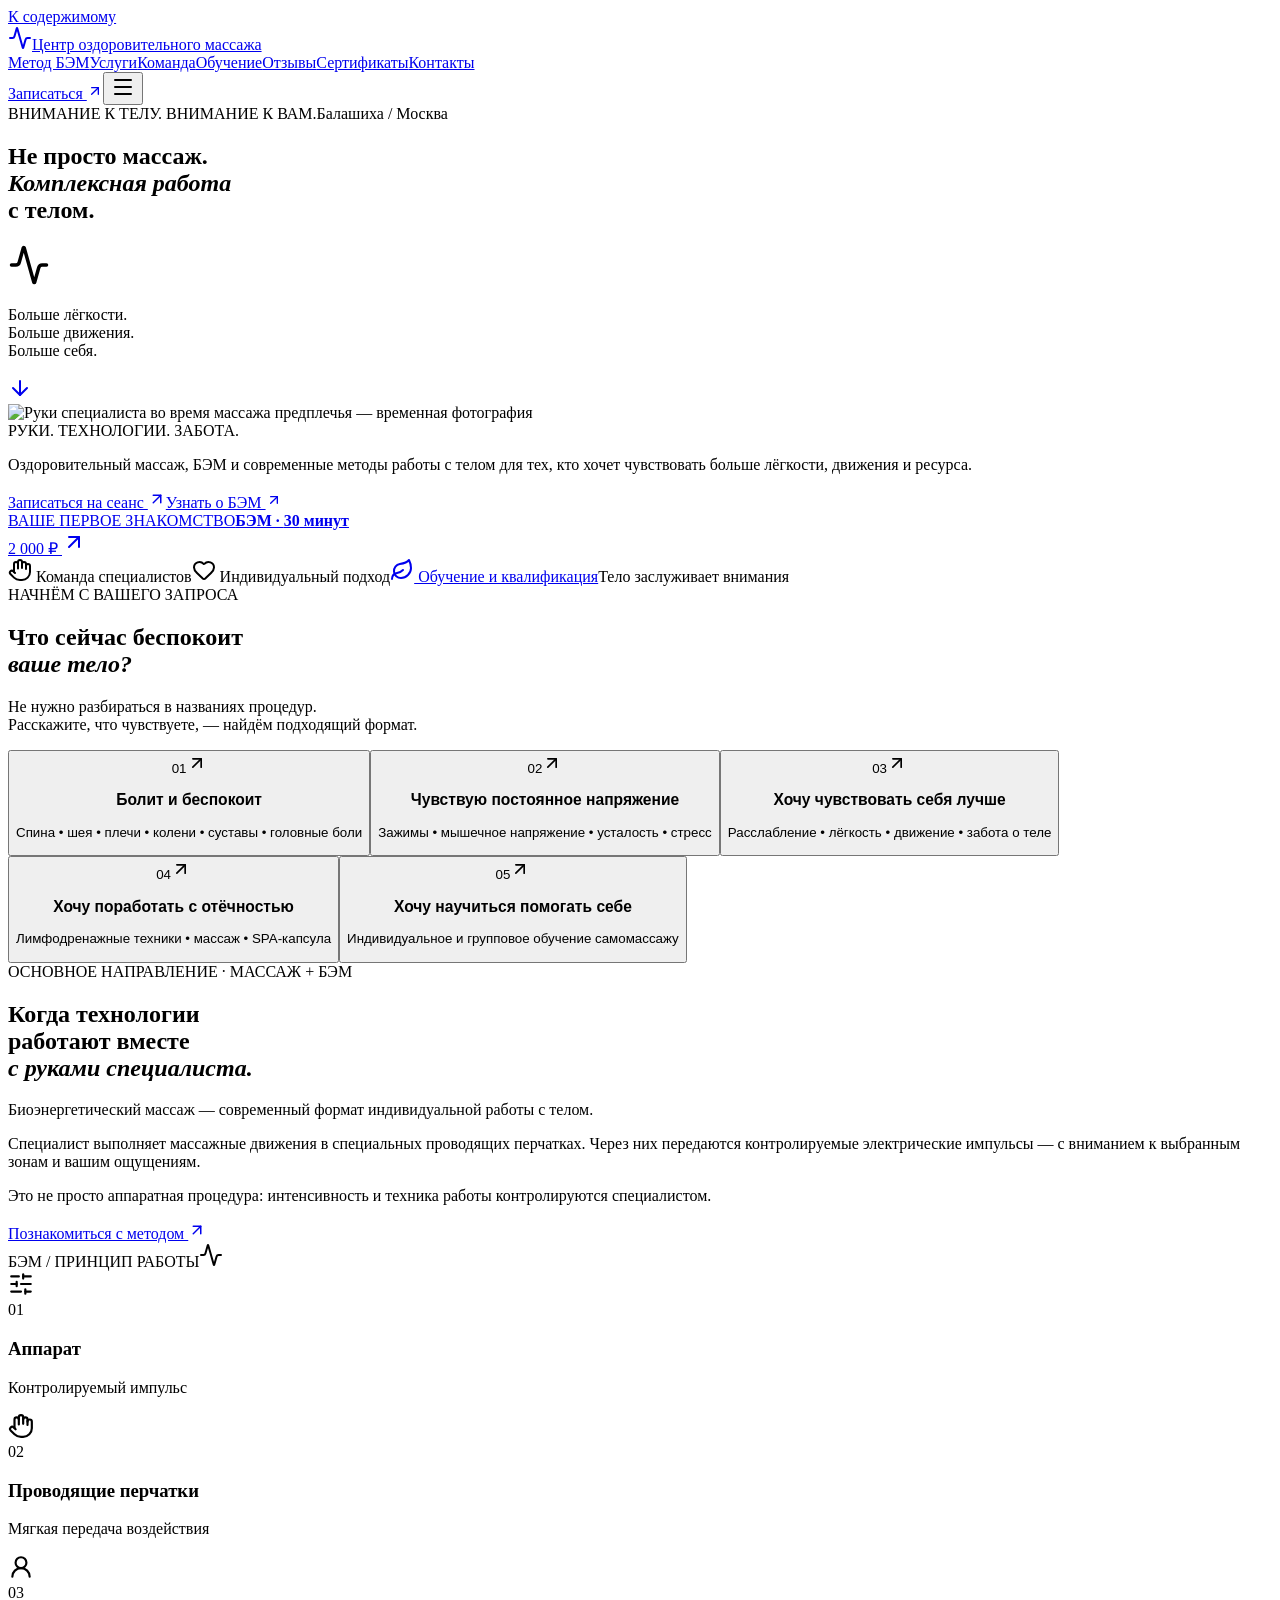
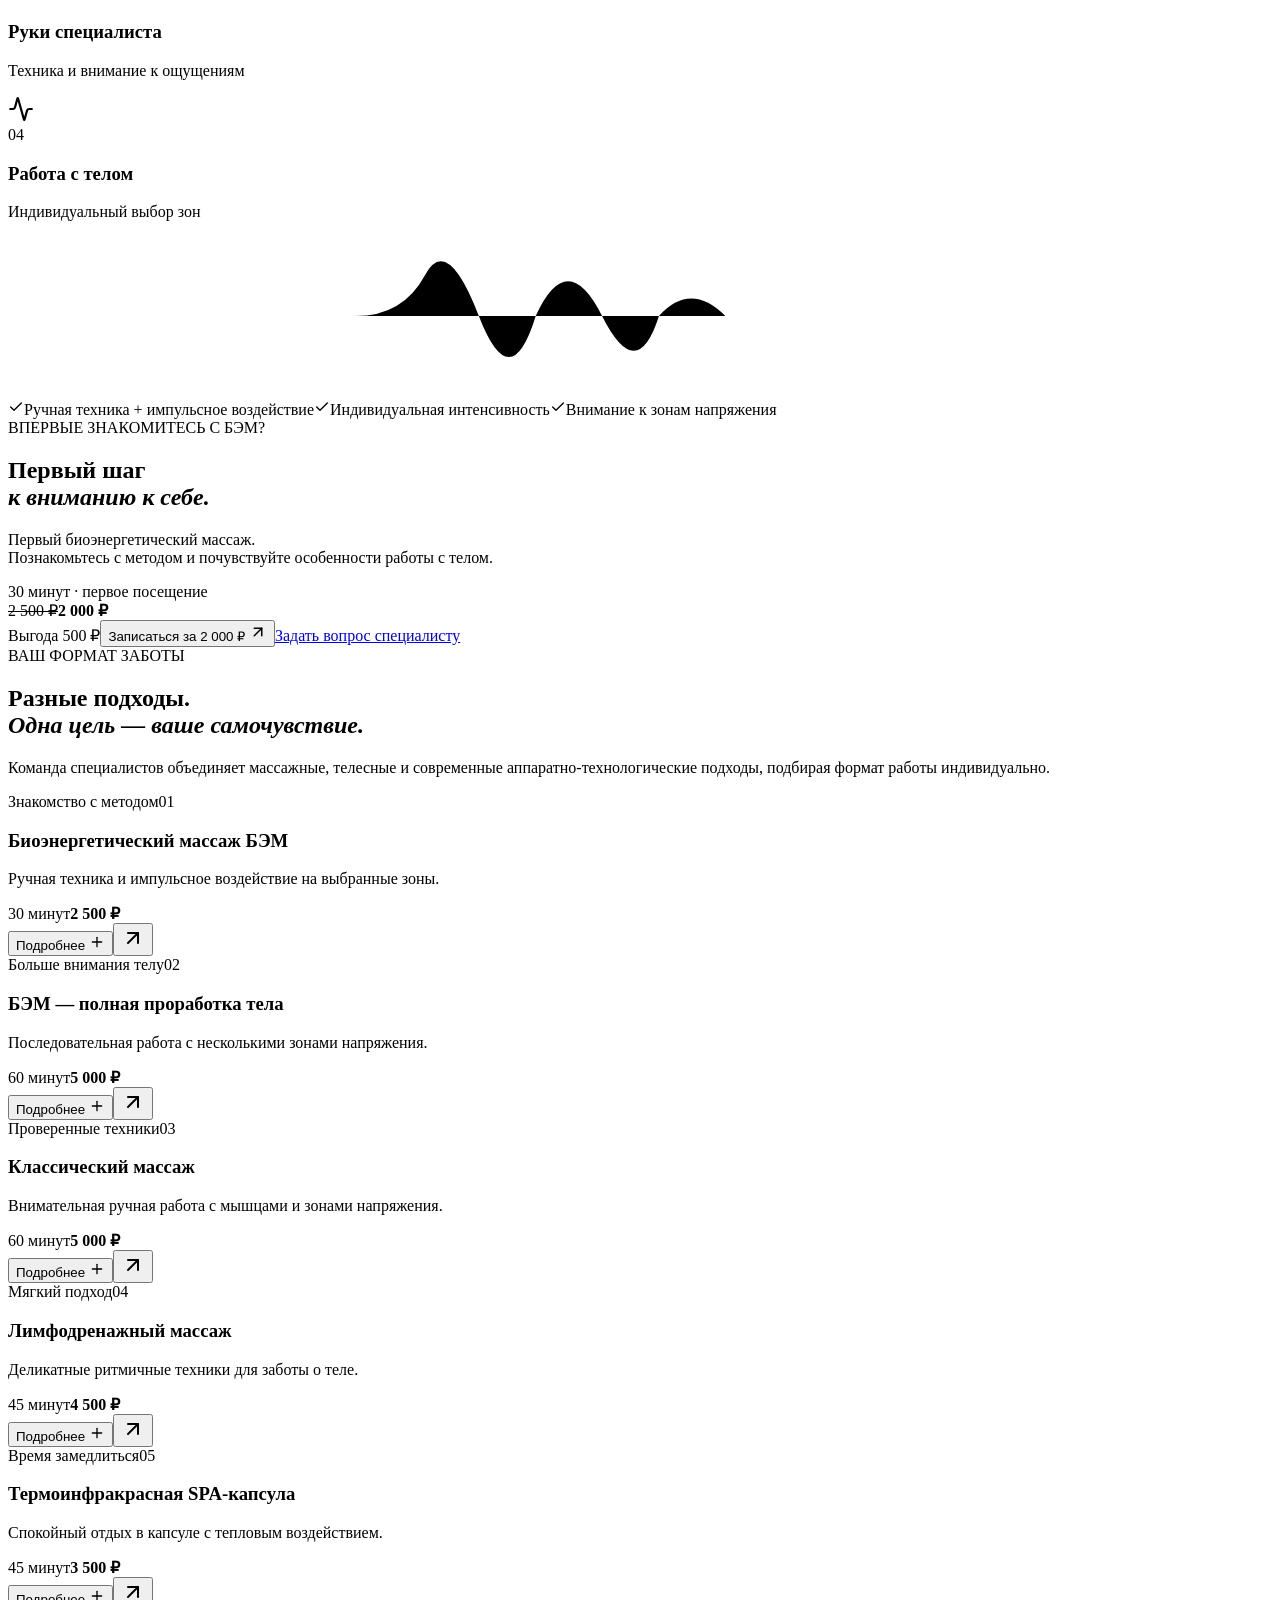
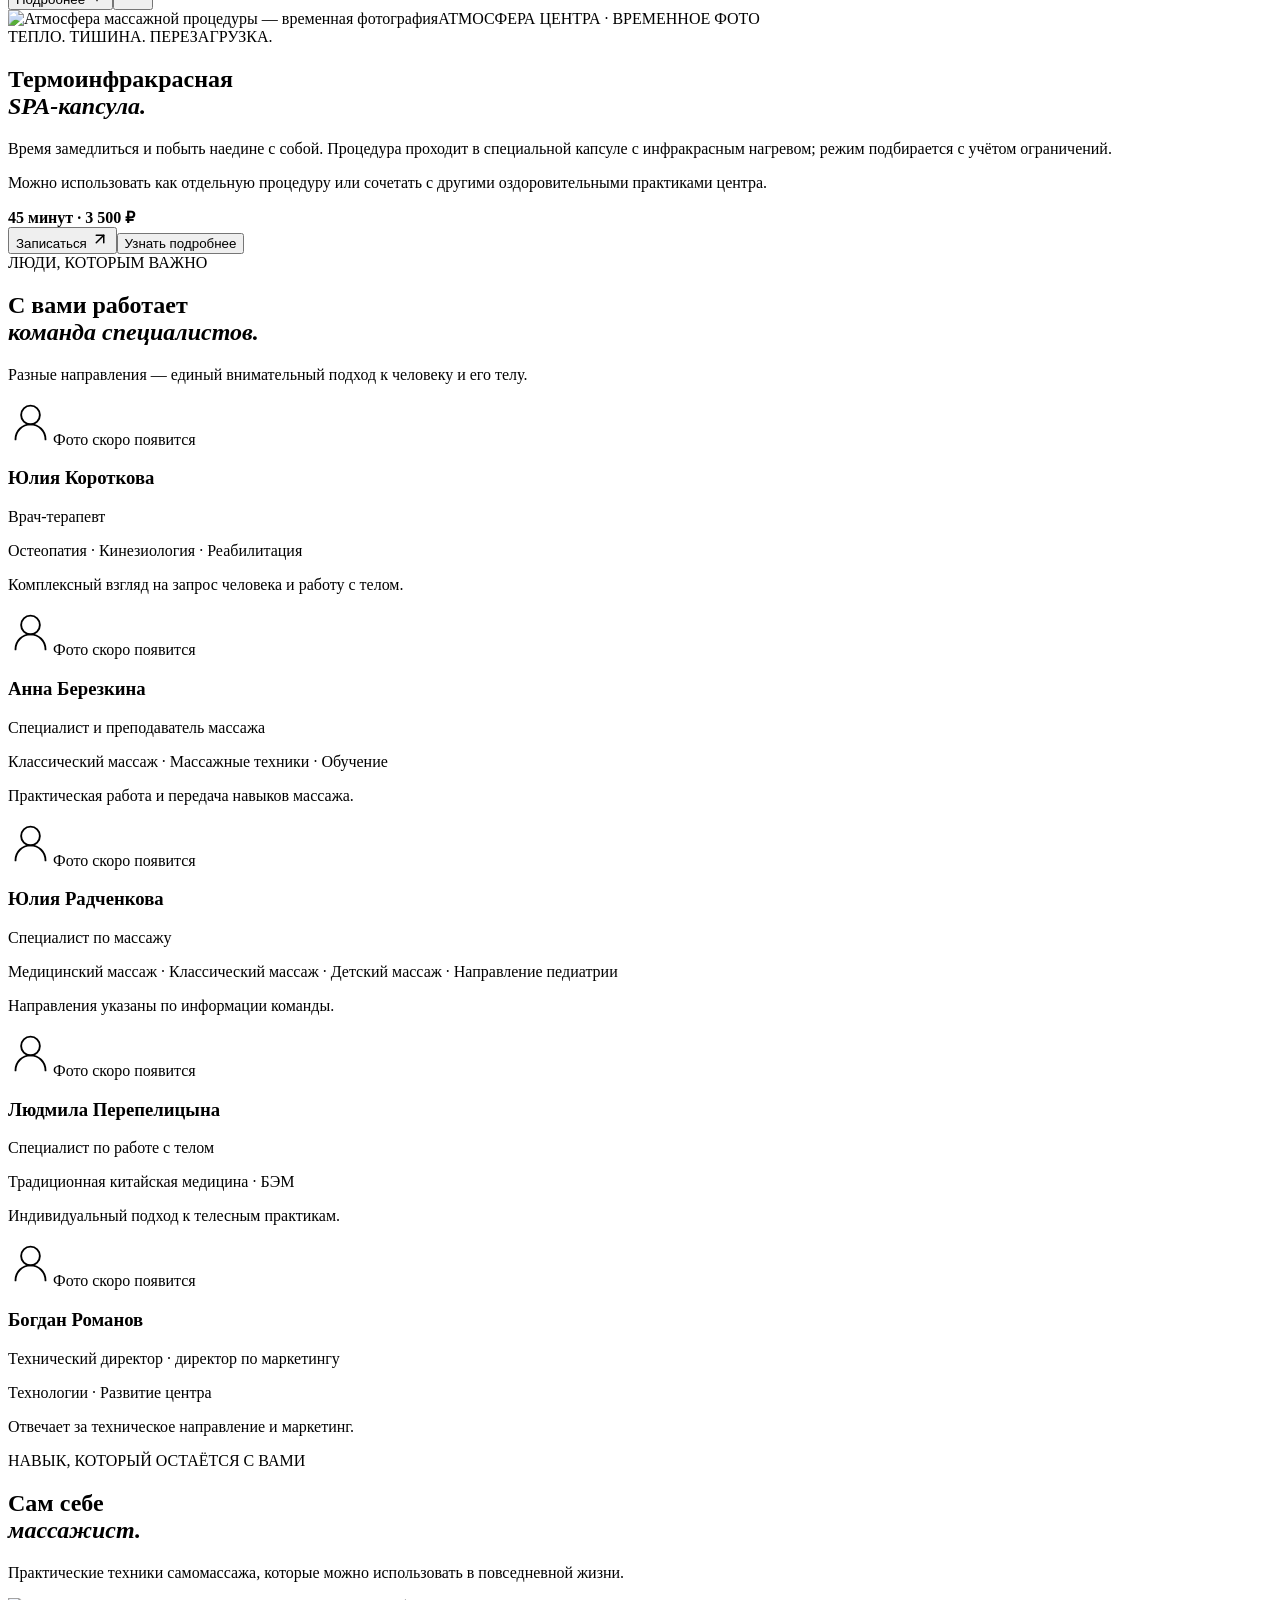
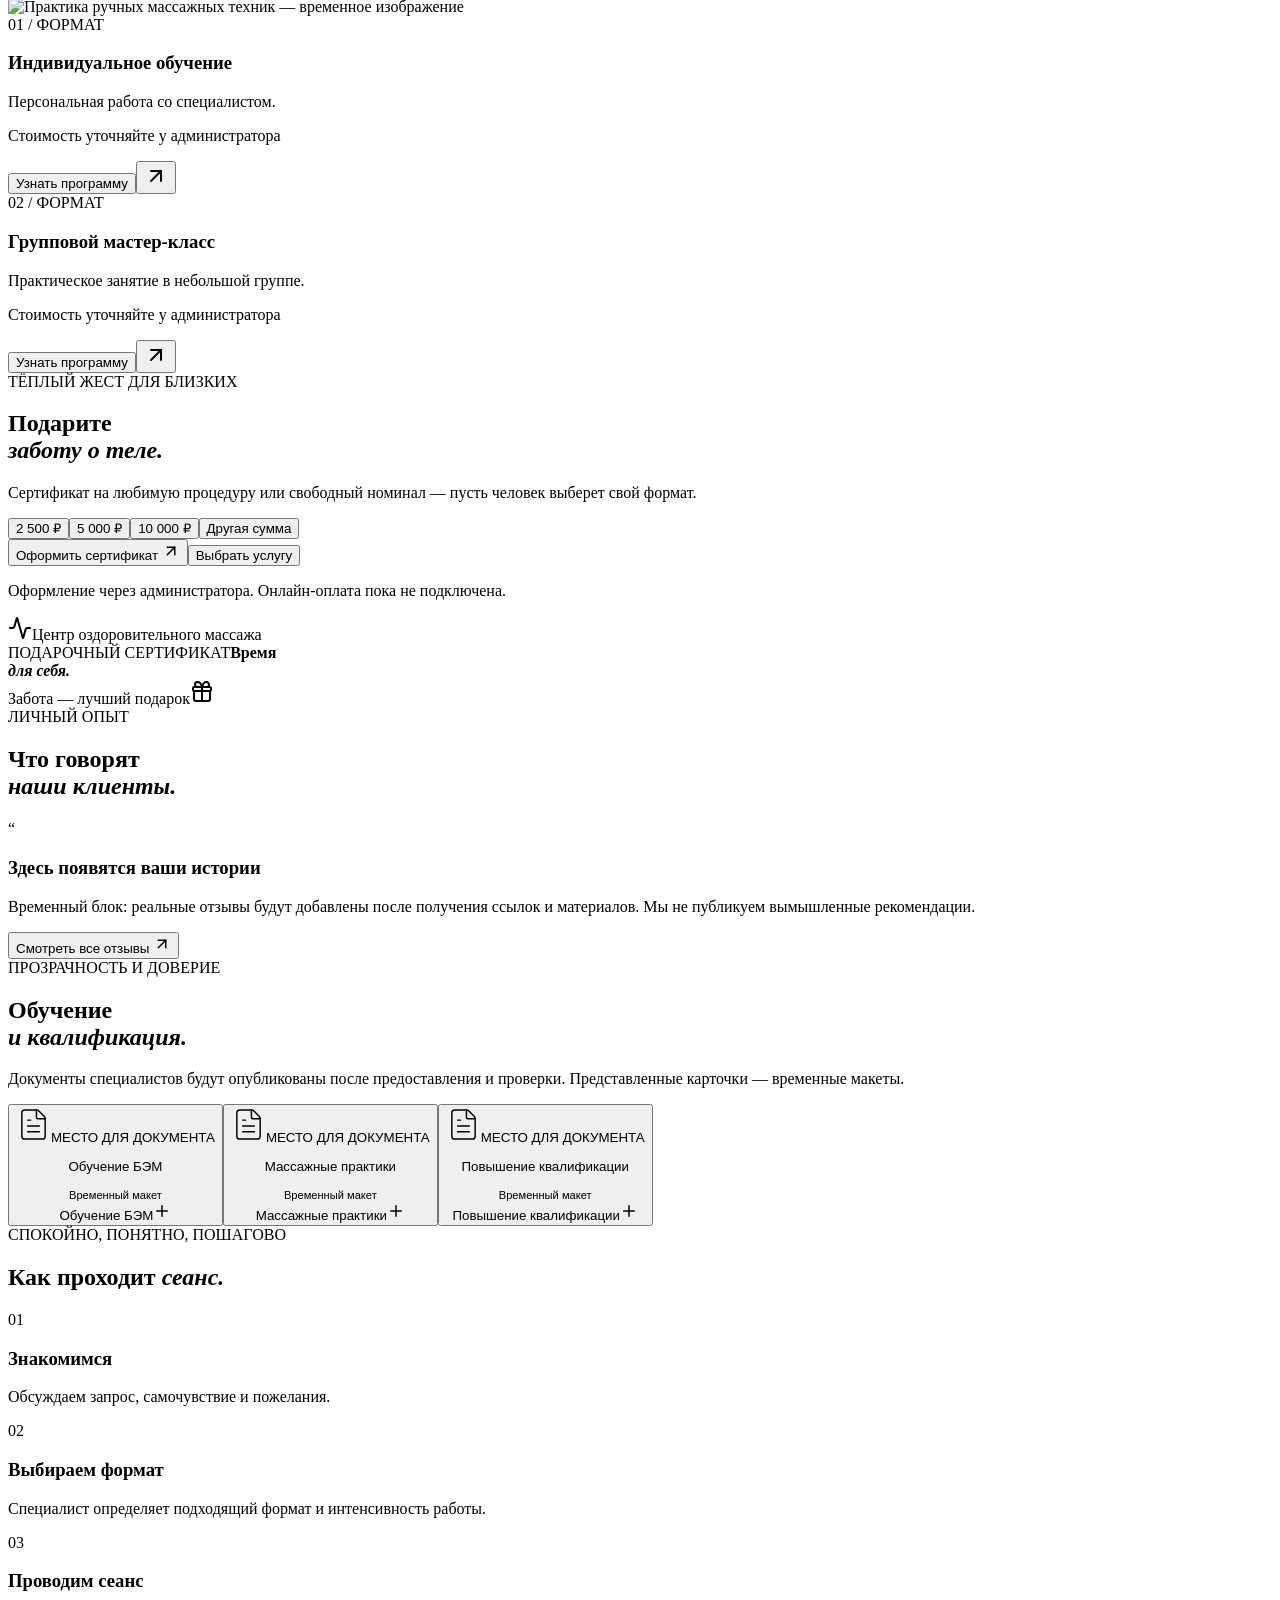
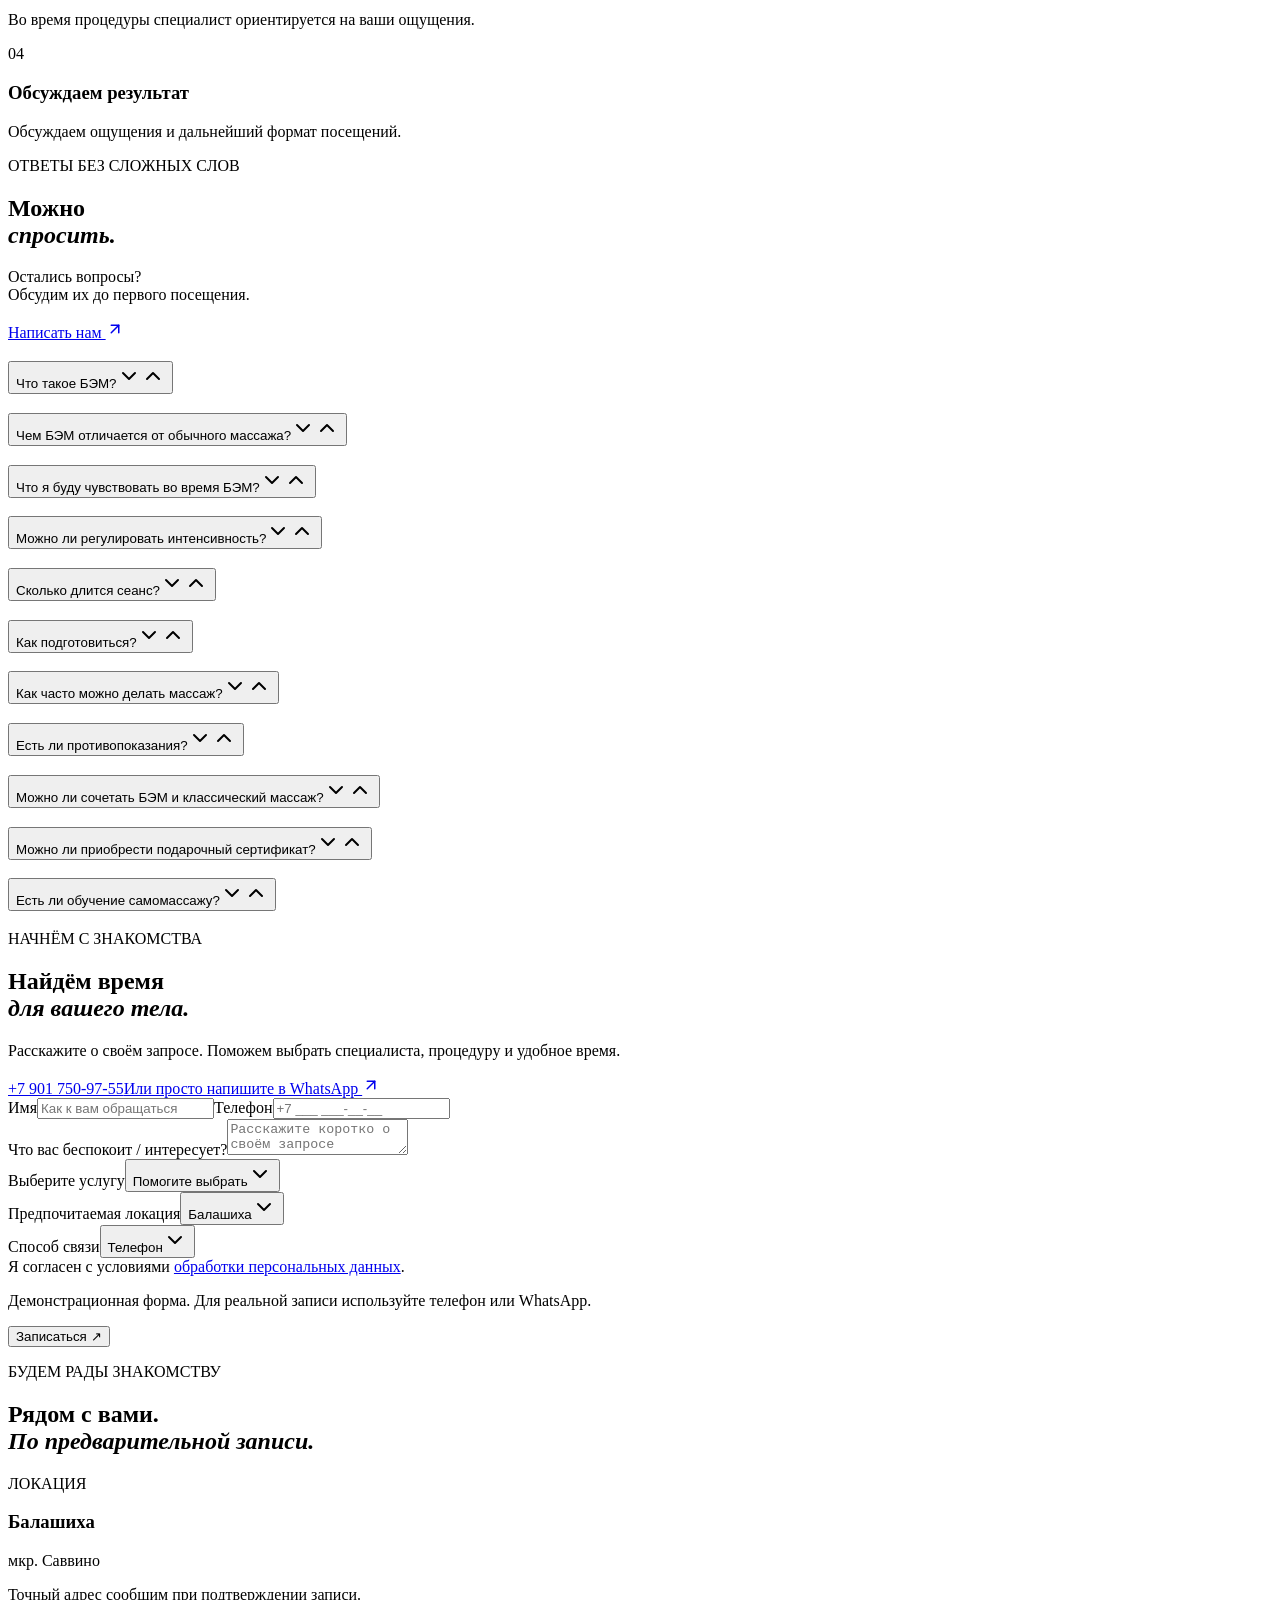
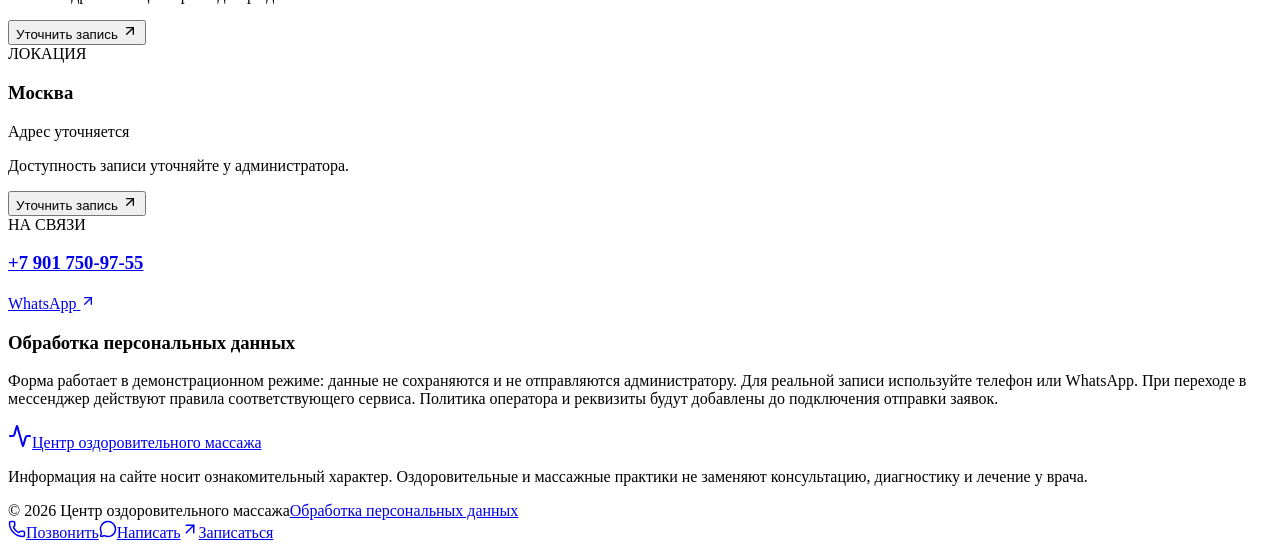
==== commit 598c11ba: "Исправить фамилию Анны Березкиной" ====
--- a/index.html
+++ b/index.html
@@ -1,2 +1,2 @@
-<!DOCTYPE html><html lang="ru"><head><meta charSet="utf-8"/><meta name="viewport" content="width=device-width, initial-scale=1"/><link rel="stylesheet" href="/body-care-balashiha26/_next/static/css/index.BOrA1b6k.css" data-rsc-css-href="/body-care-balashiha26/_next/static/css/index.BOrA1b6k.css" data-precedence="vite-rsc/importer-resources"/><link rel="modulepreload" fetchPriority="low" href="/body-care-balashiha26/_next/static/chunks/index-BTCmOoJ5.js"/><script src="/body-care-balashiha26/_next/static/chunks/rolldown-runtime-C60lm6uB.js" type="module" async=""></script><script src="/body-care-balashiha26/_next/static/chunks/framework-D_rUT4EX.js" type="module" async=""></script><link rel="modulepreload" href="/body-care-balashiha26/_next/static/chunks/layout-segment-context-BMu-8lNa.js" crossorigin=""/><link rel="modulepreload" href="/body-care-balashiha26/_next/static/chunks/App-9vqtmOB9.js" crossorigin=""/><title>Оздоровительный массаж и БЭМ в Балашихе | Центр оздоровительного массажа</title><meta name="description" content="Оздоровительный, классический и биоэнергетический массаж БЭМ в Балашихе. Команда специалистов, индивидуальный подход, SPA-капсула и обучение самомассажу."/><meta property="og:title" content="Центр оздоровительного массажа"/><meta property="og:description" content="Оздоровительный, классический и биоэнергетический массаж БЭМ в Балашихе. Команда специалистов, индивидуальный подход, SPA-капсула и обучение самомассажу."/><meta property="og:type" content="website"/><meta property="og:locale" content="ru_RU"/><meta name="twitter:card" content="summary"/><meta name="twitter:title" content="Центр оздоровительного массажа"/><meta name="twitter:description" content="Оздоровительный, классический и биоэнергетический массаж БЭМ в Балашихе. Команда специалистов, индивидуальный подход, SPA-капсула и обучение самомассажу."/><link rel="icon" href="/body-care-balashiha26/favicon.svg"/><link rel="canonical" href="https://body-care-balashiha.perepelicina3.chatgpt.site"/><script>Object.assign(((self[Symbol.for("vinext.navigationRuntime")]??={bootstrap:{routeManifest:null},functions:{}}).bootstrap.rsc??={rsc:[]}),{params:{},nav:{"pathname":"/","searchParams":[]}})</script><link rel="modulepreload" href="/body-care-balashiha26/_next/static/chunks/index-BTCmOoJ5.js" />
-</head><body><a class="skip" href="#main">К содержимому</a><header class="header"><a href="#" class="brand"><span class="brand-mark"><svg xmlns="http://www.w3.org/2000/svg" width="24" height="24" viewBox="0 0 24 24" fill="none" stroke="currentColor" stroke-width="2" stroke-linecap="round" stroke-linejoin="round" class="lucide lucide-activity" aria-hidden="true"><path d="M22 12h-2.48a2 2 0 0 0-1.93 1.46l-2.35 8.36a.25.25 0 0 1-.48 0L9.24 2.18a.25.25 0 0 0-.48 0l-2.35 8.36A2 2 0 0 1 4.49 12H2"></path></svg></span><span>Центр оздоровительного массажа</span></a><nav aria-label="Основная навигация" class="nav"><a href="#bem">Метод БЭМ</a><a href="#services">Услуги</a><a href="#team">Команда</a><a href="#training">Обучение</a><a href="#reviews">Отзывы</a><a href="#certificates">Сертификаты</a><a href="#contacts">Контакты</a></nav><a class="button header-cta" href="#booking">Записаться <svg xmlns="http://www.w3.org/2000/svg" width="16" height="16" viewBox="0 0 24 24" fill="none" stroke="currentColor" stroke-width="2" stroke-linecap="round" stroke-linejoin="round" class="lucide lucide-arrow-up-right" aria-hidden="true"><path d="M7 7h10v10"></path><path d="M7 17 17 7"></path></svg></a><button class="menu-button" aria-label="Открыть меню" aria-expanded="false"><svg xmlns="http://www.w3.org/2000/svg" width="24" height="24" viewBox="0 0 24 24" fill="none" stroke="currentColor" stroke-width="2" stroke-linecap="round" stroke-linejoin="round" class="lucide lucide-menu" aria-hidden="true"><path d="M4 5h16"></path><path d="M4 12h16"></path><path d="M4 19h16"></path></svg></button></header><main id="main"><section class="hero wrap"><div class="hero-top"><span class="eyebrow"><span class="dot"></span> ВНИМАНИЕ К ТЕЛУ. ВНИМАНИЕ К ВАМ.</span><span class="location-label">Балашиха <!-- --> / Москва</span></div><div class="hero-title"><h1>Не просто массаж.<br/><em>Комплексная работа</em><br/>с телом.</h1><div class="hero-aside"><svg xmlns="http://www.w3.org/2000/svg" width="42" height="42" viewBox="0 0 24 24" fill="none" stroke="currentColor" stroke-width="2" stroke-linecap="round" stroke-linejoin="round" class="lucide lucide-activity" aria-hidden="true"><path d="M22 12h-2.48a2 2 0 0 0-1.93 1.46l-2.35 8.36a.25.25 0 0 1-.48 0L9.24 2.18a.25.25 0 0 0-.48 0l-2.35 8.36A2 2 0 0 1 4.49 12H2"></path></svg><p>Больше лёгкости.<br/>Больше движения.<br/>Больше себя.</p><a href="#bem" aria-label="Перейти к методу БЭМ"><svg xmlns="http://www.w3.org/2000/svg" width="24" height="24" viewBox="0 0 24 24" fill="none" stroke="currentColor" stroke-width="2" stroke-linecap="round" stroke-linejoin="round" class="lucide lucide-arrow-down" aria-hidden="true"><path d="M12 5v14"></path><path d="m19 12-7 7-7-7"></path></svg></a></div></div><div class="hero-visual"><img src="/body-care-balashiha26/images/hero.webp" alt="Руки специалиста во время массажа предплечья — временная фотография" fetchPriority="high" width="1600" height="900"/><div class="image-shade"></div><div class="hero-caption"><span class="eyebrow">РУКИ. ТЕХНОЛОГИИ. ЗАБОТА.</span><p>Оздоровительный массаж, БЭМ и современные методы работы с телом для тех, кто хочет чувствовать больше лёгкости, движения и ресурса.</p><div class="actions"><a class="button light" href="#booking">Записаться на сеанс <svg xmlns="http://www.w3.org/2000/svg" width="18" height="18" viewBox="0 0 24 24" fill="none" stroke="currentColor" stroke-width="2" stroke-linecap="round" stroke-linejoin="round" class="lucide lucide-arrow-up-right" aria-hidden="true"><path d="M7 7h10v10"></path><path d="M7 17 17 7"></path></svg></a><a class="text-link white" href="#bem">Узнать о БЭМ <svg xmlns="http://www.w3.org/2000/svg" width="16" height="16" viewBox="0 0 24 24" fill="none" stroke="currentColor" stroke-width="2" stroke-linecap="round" stroke-linejoin="round" class="lucide lucide-arrow-up-right" aria-hidden="true"><path d="M7 7h10v10"></path><path d="M7 17 17 7"></path></svg></a></div></div><a href="#promo" class="hero-promo"><span>ВАШЕ ПЕРВОЕ ЗНАКОМСТВО</span><strong>БЭМ · <!-- -->30<!-- --> минут</strong><div>2 000 ₽<!-- --> <svg xmlns="http://www.w3.org/2000/svg" width="24" height="24" viewBox="0 0 24 24" fill="none" stroke="currentColor" stroke-width="2" stroke-linecap="round" stroke-linejoin="round" class="lucide lucide-arrow-up-right" aria-hidden="true"><path d="M7 7h10v10"></path><path d="M7 17 17 7"></path></svg></div></a></div><div class="trust"><span><svg xmlns="http://www.w3.org/2000/svg" width="24" height="24" viewBox="0 0 24 24" fill="none" stroke="currentColor" stroke-width="2" stroke-linecap="round" stroke-linejoin="round" class="lucide lucide-hand" aria-hidden="true"><path d="M18 11V6a2 2 0 0 0-2-2a2 2 0 0 0-2 2"></path><path d="M14 10V4a2 2 0 0 0-2-2a2 2 0 0 0-2 2v2"></path><path d="M10 10.5V6a2 2 0 0 0-2-2a2 2 0 0 0-2 2v8"></path><path d="M18 8a2 2 0 1 1 4 0v6a8 8 0 0 1-8 8h-2c-2.8 0-4.5-.86-5.99-2.34l-3.6-3.6a2 2 0 0 1 2.83-2.82L7 15"></path></svg> Команда специалистов</span><span><svg xmlns="http://www.w3.org/2000/svg" width="24" height="24" viewBox="0 0 24 24" fill="none" stroke="currentColor" stroke-width="2" stroke-linecap="round" stroke-linejoin="round" class="lucide lucide-heart" aria-hidden="true"><path d="M2 9.5a5.5 5.5 0 0 1 9.591-3.676.56.56 0 0 0 .818 0A5.49 5.49 0 0 1 22 9.5c0 2.29-1.5 4-3 5.5l-5.492 5.313a2 2 0 0 1-3 .019L5 15c-1.5-1.5-3-3.2-3-5.5"></path></svg> Индивидуальный подход</span><a href="#certificates"><svg xmlns="http://www.w3.org/2000/svg" width="24" height="24" viewBox="0 0 24 24" fill="none" stroke="currentColor" stroke-width="2" stroke-linecap="round" stroke-linejoin="round" class="lucide lucide-leaf" aria-hidden="true"><path d="M11 20A7 7 0 0 1 9.8 6.1C15.5 5 17 4.48 19 2c1 2 2 4.18 2 8 0 5.5-4.78 10-10 10Z"></path><path d="M2 21c0-3 1.85-5.36 5.08-6C9.5 14.52 12 13 13 12"></path></svg> Обучение и квалификация</a><span>Тело заслуживает внимания</span></div></section><section class="section wrap" id="needs"><div class="section-heading"><div><span class="eyebrow">НАЧНЁМ С ВАШЕГО ЗАПРОСА</span><h2>Что сейчас беспокоит<br/><em>ваше тело?</em></h2></div><p>Не нужно разбираться в названиях процедур.<br/>Расскажите, что чувствуете, — найдём подходящий формат.</p></div><div class="needs-grid"><button class="need " aria-expanded="false"><span class="need-index">0<!-- -->1<svg xmlns="http://www.w3.org/2000/svg" width="20" height="20" viewBox="0 0 24 24" fill="none" stroke="currentColor" stroke-width="2" stroke-linecap="round" stroke-linejoin="round" class="lucide lucide-arrow-up-right" aria-hidden="true"><path d="M7 7h10v10"></path><path d="M7 17 17 7"></path></svg></span><h3>Болит и беспокоит</h3><p>Спина • шея • плечи • колени • суставы • головные боли</p></button><button class="need " aria-expanded="false"><span class="need-index">0<!-- -->2<svg xmlns="http://www.w3.org/2000/svg" width="20" height="20" viewBox="0 0 24 24" fill="none" stroke="currentColor" stroke-width="2" stroke-linecap="round" stroke-linejoin="round" class="lucide lucide-arrow-up-right" aria-hidden="true"><path d="M7 7h10v10"></path><path d="M7 17 17 7"></path></svg></span><h3>Чувствую постоянное напряжение</h3><p>Зажимы • мышечное напряжение • усталость • стресс</p></button><button class="need " aria-expanded="false"><span class="need-index">0<!-- -->3<svg xmlns="http://www.w3.org/2000/svg" width="20" height="20" viewBox="0 0 24 24" fill="none" stroke="currentColor" stroke-width="2" stroke-linecap="round" stroke-linejoin="round" class="lucide lucide-arrow-up-right" aria-hidden="true"><path d="M7 7h10v10"></path><path d="M7 17 17 7"></path></svg></span><h3>Хочу чувствовать себя лучше</h3><p>Расслабление • лёгкость • движение • забота о теле</p></button><button class="need " aria-expanded="false"><span class="need-index">0<!-- -->4<svg xmlns="http://www.w3.org/2000/svg" width="20" height="20" viewBox="0 0 24 24" fill="none" stroke="currentColor" stroke-width="2" stroke-linecap="round" stroke-linejoin="round" class="lucide lucide-arrow-up-right" aria-hidden="true"><path d="M7 7h10v10"></path><path d="M7 17 17 7"></path></svg></span><h3>Хочу поработать с отёчностью</h3><p>Лимфодренажные техники • массаж • SPA-капсула</p></button><button class="need " aria-expanded="false"><span class="need-index">0<!-- -->5<svg xmlns="http://www.w3.org/2000/svg" width="20" height="20" viewBox="0 0 24 24" fill="none" stroke="currentColor" stroke-width="2" stroke-linecap="round" stroke-linejoin="round" class="lucide lucide-arrow-up-right" aria-hidden="true"><path d="M7 7h10v10"></path><path d="M7 17 17 7"></path></svg></span><h3>Хочу научиться помогать себе</h3><p>Индивидуальное и групповое обучение самомассажу</p></button></div></section><section id="bem" class="bem-section"><div class="wrap section"><span class="eyebrow">ОСНОВНОЕ НАПРАВЛЕНИЕ · МАССАЖ + БЭМ</span><div class="bem-grid"><div><h2>Когда технологии<br/>работают вместе<br/><em>с руками специалиста.</em></h2><p class="lead">Биоэнергетический массаж — современный формат индивидуальной работы с телом.</p><p>Специалист выполняет массажные движения в специальных проводящих перчатках. Через них передаются контролируемые электрические импульсы — с вниманием к выбранным зонам и вашим ощущениям.</p><p class="bem-note">Это не просто аппаратная процедура: интенсивность и техника работы контролируются специалистом.</p><a class="text-link white" href="#promo">Познакомиться с методом <svg xmlns="http://www.w3.org/2000/svg" width="18" height="18" viewBox="0 0 24 24" fill="none" stroke="currentColor" stroke-width="2" stroke-linecap="round" stroke-linejoin="round" class="lucide lucide-arrow-up-right" aria-hidden="true"><path d="M7 7h10v10"></path><path d="M7 17 17 7"></path></svg></a></div><div class="technology"><div class="technology-top"><span>БЭМ / ПРИНЦИП РАБОТЫ</span><svg xmlns="http://www.w3.org/2000/svg" width="24" height="24" viewBox="0 0 24 24" fill="none" stroke="currentColor" stroke-width="2" stroke-linecap="round" stroke-linejoin="round" class="lucide lucide-activity" aria-hidden="true"><path d="M22 12h-2.48a2 2 0 0 0-1.93 1.46l-2.35 8.36a.25.25 0 0 1-.48 0L9.24 2.18a.25.25 0 0 0-.48 0l-2.35 8.36A2 2 0 0 1 4.49 12H2"></path></svg></div><div class="tech-step"><svg xmlns="http://www.w3.org/2000/svg" width="26" height="26" viewBox="0 0 24 24" fill="none" stroke="currentColor" stroke-width="2" stroke-linecap="round" stroke-linejoin="round" class="lucide lucide-sliders-horizontal" aria-hidden="true"><path d="M10 5H3"></path><path d="M12 19H3"></path><path d="M14 3v4"></path><path d="M16 17v4"></path><path d="M21 12h-9"></path><path d="M21 19h-5"></path><path d="M21 5h-7"></path><path d="M8 10v4"></path><path d="M8 12H3"></path></svg><div><span>01</span><h3>Аппарат</h3><p>Контролируемый импульс</p></div></div><div class="tech-step"><svg xmlns="http://www.w3.org/2000/svg" width="26" height="26" viewBox="0 0 24 24" fill="none" stroke="currentColor" stroke-width="2" stroke-linecap="round" stroke-linejoin="round" class="lucide lucide-hand" aria-hidden="true"><path d="M18 11V6a2 2 0 0 0-2-2a2 2 0 0 0-2 2"></path><path d="M14 10V4a2 2 0 0 0-2-2a2 2 0 0 0-2 2v2"></path><path d="M10 10.5V6a2 2 0 0 0-2-2a2 2 0 0 0-2 2v8"></path><path d="M18 8a2 2 0 1 1 4 0v6a8 8 0 0 1-8 8h-2c-2.8 0-4.5-.86-5.99-2.34l-3.6-3.6a2 2 0 0 1 2.83-2.82L7 15"></path></svg><div><span>02</span><h3>Проводящие перчатки</h3><p>Мягкая передача воздействия</p></div></div><div class="tech-step"><svg xmlns="http://www.w3.org/2000/svg" width="26" height="26" viewBox="0 0 24 24" fill="none" stroke="currentColor" stroke-width="2" stroke-linecap="round" stroke-linejoin="round" class="lucide lucide-user-round" aria-hidden="true"><circle cx="12" cy="8" r="5"></circle><path d="M20 21a8 8 0 0 0-16 0"></path></svg><div><span>03</span><h3>Руки специалиста</h3><p>Техника и внимание к ощущениям</p></div></div><div class="tech-step"><svg xmlns="http://www.w3.org/2000/svg" width="26" height="26" viewBox="0 0 24 24" fill="none" stroke="currentColor" stroke-width="2" stroke-linecap="round" stroke-linejoin="round" class="lucide lucide-activity" aria-hidden="true"><path d="M22 12h-2.48a2 2 0 0 0-1.93 1.46l-2.35 8.36a.25.25 0 0 1-.48 0L9.24 2.18a.25.25 0 0 0-.48 0l-2.35 8.36A2 2 0 0 1 4.49 12H2"></path></svg><div><span>04</span><h3>Работа с телом</h3><p>Индивидуальный выбор зон</p></div></div><div class="pulse-line" aria-hidden="true"><svg viewBox="0 0 400 50"><path d="M0 25H110Q125 25 132 12T149 25T167 25Q177 3 188 25T206 25Q216 14 227 25H400"></path></svg></div></div></div><div class="bem-benefits"><span><svg xmlns="http://www.w3.org/2000/svg" width="16" height="16" viewBox="0 0 24 24" fill="none" stroke="currentColor" stroke-width="2" stroke-linecap="round" stroke-linejoin="round" class="lucide lucide-check" aria-hidden="true"><path d="M20 6 9 17l-5-5"></path></svg>Ручная техника + импульсное воздействие</span><span><svg xmlns="http://www.w3.org/2000/svg" width="16" height="16" viewBox="0 0 24 24" fill="none" stroke="currentColor" stroke-width="2" stroke-linecap="round" stroke-linejoin="round" class="lucide lucide-check" aria-hidden="true"><path d="M20 6 9 17l-5-5"></path></svg>Индивидуальная интенсивность</span><span><svg xmlns="http://www.w3.org/2000/svg" width="16" height="16" viewBox="0 0 24 24" fill="none" stroke="currentColor" stroke-width="2" stroke-linecap="round" stroke-linejoin="round" class="lucide lucide-check" aria-hidden="true"><path d="M20 6 9 17l-5-5"></path></svg>Внимание к зонам напряжения</span></div></div></section><section id="promo" class="wrap promo"><div><span class="eyebrow">ВПЕРВЫЕ ЗНАКОМИТЕСЬ С БЭМ?</span><h2>Первый шаг<br/><em>к вниманию к себе.</em></h2><p>Первый биоэнергетический массаж.<br/>Познакомьтесь с методом и почувствуйте особенности работы с телом.</p></div><div class="promo-price"><span>30<!-- --> минут · первое посещение</span><div><del>2 500 ₽</del><strong>2 000 ₽</strong></div><span class="pill">Выгода <!-- -->500 ₽</span><button class="button">Записаться за <!-- -->2 000 ₽<!-- --> <svg xmlns="http://www.w3.org/2000/svg" width="18" height="18" viewBox="0 0 24 24" fill="none" stroke="currentColor" stroke-width="2" stroke-linecap="round" stroke-linejoin="round" class="lucide lucide-arrow-up-right" aria-hidden="true"><path d="M7 7h10v10"></path><path d="M7 17 17 7"></path></svg></button><a class="text-link" href="https://wa.me/79017509755" target="_blank" rel="noreferrer">Задать вопрос специалисту</a></div></section><section id="services" class="section wrap"><div class="section-heading"><div><span class="eyebrow">ВАШ ФОРМАТ ЗАБОТЫ</span><h2>Разные подходы.<br/><em>Одна цель — ваше самочувствие.</em></h2></div><p>Команда специалистов объединяет массажные, телесные и современные аппаратно-технологические подходы, подбирая формат работы индивидуально.</p></div><div class="services-grid"><article class="service"><div class="service-top"><span>Знакомство с методом</span><span>0<!-- -->1</span></div><h3>Биоэнергетический массаж БЭМ</h3><p>Ручная техника и импульсное воздействие на выбранные зоны.</p><div class="service-price"><span>30<!-- --> минут</span><strong>2 500 ₽</strong></div><div class="service-actions"><button class="text-link">Подробнее <svg xmlns="http://www.w3.org/2000/svg" width="16" height="16" viewBox="0 0 24 24" fill="none" stroke="currentColor" stroke-width="2" stroke-linecap="round" stroke-linejoin="round" class="lucide lucide-plus" aria-hidden="true"><path d="M5 12h14"></path><path d="M12 5v14"></path></svg></button><button class="round-button" aria-label="Записаться: Биоэнергетический массаж БЭМ"><svg xmlns="http://www.w3.org/2000/svg" width="24" height="24" viewBox="0 0 24 24" fill="none" stroke="currentColor" stroke-width="2" stroke-linecap="round" stroke-linejoin="round" class="lucide lucide-arrow-up-right" aria-hidden="true"><path d="M7 7h10v10"></path><path d="M7 17 17 7"></path></svg></button></div></article><article class="service"><div class="service-top"><span>Больше внимания телу</span><span>0<!-- -->2</span></div><h3>БЭМ — полная проработка тела</h3><p>Последовательная работа с несколькими зонами напряжения.</p><div class="service-price"><span>60<!-- --> минут</span><strong>5 000 ₽</strong></div><div class="service-actions"><button class="text-link">Подробнее <svg xmlns="http://www.w3.org/2000/svg" width="16" height="16" viewBox="0 0 24 24" fill="none" stroke="currentColor" stroke-width="2" stroke-linecap="round" stroke-linejoin="round" class="lucide lucide-plus" aria-hidden="true"><path d="M5 12h14"></path><path d="M12 5v14"></path></svg></button><button class="round-button" aria-label="Записаться: БЭМ — полная проработка тела"><svg xmlns="http://www.w3.org/2000/svg" width="24" height="24" viewBox="0 0 24 24" fill="none" stroke="currentColor" stroke-width="2" stroke-linecap="round" stroke-linejoin="round" class="lucide lucide-arrow-up-right" aria-hidden="true"><path d="M7 7h10v10"></path><path d="M7 17 17 7"></path></svg></button></div></article><article class="service"><div class="service-top"><span>Проверенные техники</span><span>0<!-- -->3</span></div><h3>Классический массаж</h3><p>Внимательная ручная работа с мышцами и зонами напряжения.</p><div class="service-price"><span>60<!-- --> минут</span><strong>5 000 ₽</strong></div><div class="service-actions"><button class="text-link">Подробнее <svg xmlns="http://www.w3.org/2000/svg" width="16" height="16" viewBox="0 0 24 24" fill="none" stroke="currentColor" stroke-width="2" stroke-linecap="round" stroke-linejoin="round" class="lucide lucide-plus" aria-hidden="true"><path d="M5 12h14"></path><path d="M12 5v14"></path></svg></button><button class="round-button" aria-label="Записаться: Классический массаж"><svg xmlns="http://www.w3.org/2000/svg" width="24" height="24" viewBox="0 0 24 24" fill="none" stroke="currentColor" stroke-width="2" stroke-linecap="round" stroke-linejoin="round" class="lucide lucide-arrow-up-right" aria-hidden="true"><path d="M7 7h10v10"></path><path d="M7 17 17 7"></path></svg></button></div></article><article class="service"><div class="service-top"><span>Мягкий подход</span><span>0<!-- -->4</span></div><h3>Лимфодренажный массаж</h3><p>Деликатные ритмичные техники для заботы о теле.</p><div class="service-price"><span>45<!-- --> минут</span><strong>4 500 ₽</strong></div><div class="service-actions"><button class="text-link">Подробнее <svg xmlns="http://www.w3.org/2000/svg" width="16" height="16" viewBox="0 0 24 24" fill="none" stroke="currentColor" stroke-width="2" stroke-linecap="round" stroke-linejoin="round" class="lucide lucide-plus" aria-hidden="true"><path d="M5 12h14"></path><path d="M12 5v14"></path></svg></button><button class="round-button" aria-label="Записаться: Лимфодренажный массаж"><svg xmlns="http://www.w3.org/2000/svg" width="24" height="24" viewBox="0 0 24 24" fill="none" stroke="currentColor" stroke-width="2" stroke-linecap="round" stroke-linejoin="round" class="lucide lucide-arrow-up-right" aria-hidden="true"><path d="M7 7h10v10"></path><path d="M7 17 17 7"></path></svg></button></div></article><article class="service"><div class="service-top"><span>Время замедлиться</span><span>0<!-- -->5</span></div><h3>Термоинфракрасная SPA-капсула</h3><p>Спокойный отдых в капсуле с тепловым воздействием.</p><div class="service-price"><span>45<!-- --> минут</span><strong>3 500 ₽</strong></div><div class="service-actions"><button class="text-link">Подробнее <svg xmlns="http://www.w3.org/2000/svg" width="16" height="16" viewBox="0 0 24 24" fill="none" stroke="currentColor" stroke-width="2" stroke-linecap="round" stroke-linejoin="round" class="lucide lucide-plus" aria-hidden="true"><path d="M5 12h14"></path><path d="M12 5v14"></path></svg></button><button class="round-button" aria-label="Записаться: Термоинфракрасная SPA-капсула"><svg xmlns="http://www.w3.org/2000/svg" width="24" height="24" viewBox="0 0 24 24" fill="none" stroke="currentColor" stroke-width="2" stroke-linecap="round" stroke-linejoin="round" class="lucide lucide-arrow-up-right" aria-hidden="true"><path d="M7 7h10v10"></path><path d="M7 17 17 7"></path></svg></button></div></article></div></section><section id="spa" class="wrap spa-grid"><div class="spa-photo"><img src="/body-care-balashiha26/images/massage.webp" alt="Атмосфера массажной процедуры — временная фотография" width="1200" height="900" loading="lazy"/><span>АТМОСФЕРА ЦЕНТРА · ВРЕМЕННОЕ ФОТО</span></div><div class="spa-copy"><span class="eyebrow">ТЕПЛО. ТИШИНА. ПЕРЕЗАГРУЗКА.</span><h2>Термоинфракрасная<br/><em>SPA-капсула.</em></h2><p>Время замедлиться и побыть наедине с собой. Процедура проходит в специальной капсуле с инфракрасным нагревом; режим подбирается с учётом ограничений.</p><p>Можно использовать как отдельную процедуру или сочетать с другими оздоровительными практиками центра.</p><strong>45<!-- --> минут · <!-- -->3 500 ₽</strong><div class="actions"><button class="button">Записаться <svg xmlns="http://www.w3.org/2000/svg" width="18" height="18" viewBox="0 0 24 24" fill="none" stroke="currentColor" stroke-width="2" stroke-linecap="round" stroke-linejoin="round" class="lucide lucide-arrow-up-right" aria-hidden="true"><path d="M7 7h10v10"></path><path d="M7 17 17 7"></path></svg></button><button class="text-link">Узнать подробнее</button></div></div></section><section id="team" class="section wrap"><div class="section-heading"><div><span class="eyebrow">ЛЮДИ, КОТОРЫМ ВАЖНО</span><h2>С вами работает<br/><em>команда специалистов.</em></h2></div><p>Разные направления — единый внимательный подход к человеку и его телу.</p></div><div class="team-grid"><article class="team-card"><div class="team-placeholder"><svg xmlns="http://www.w3.org/2000/svg" width="45" height="45" viewBox="0 0 24 24" fill="none" stroke="currentColor" stroke-width="1" stroke-linecap="round" stroke-linejoin="round" class="lucide lucide-user-round" aria-hidden="true"><circle cx="12" cy="8" r="5"></circle><path d="M20 21a8 8 0 0 0-16 0"></path></svg><span>Фото скоро появится</span></div><h3>Юлия Короткова</h3><p class="position">Врач-терапевт</p><p>Остеопатия · Кинезиология · Реабилитация</p><p class="team-description">Комплексный взгляд на запрос человека и работу с телом.</p></article><article class="team-card"><div class="team-placeholder"><svg xmlns="http://www.w3.org/2000/svg" width="45" height="45" viewBox="0 0 24 24" fill="none" stroke="currentColor" stroke-width="1" stroke-linecap="round" stroke-linejoin="round" class="lucide lucide-user-round" aria-hidden="true"><circle cx="12" cy="8" r="5"></circle><path d="M20 21a8 8 0 0 0-16 0"></path></svg><span>Фото скоро появится</span></div><h3>Анна Березина</h3><p class="position">Специалист и преподаватель массажа</p><p>Классический массаж · Массажные техники · Обучение</p><p class="team-description">Практическая работа и передача навыков массажа.</p></article><article class="team-card"><div class="team-placeholder"><svg xmlns="http://www.w3.org/2000/svg" width="45" height="45" viewBox="0 0 24 24" fill="none" stroke="currentColor" stroke-width="1" stroke-linecap="round" stroke-linejoin="round" class="lucide lucide-user-round" aria-hidden="true"><circle cx="12" cy="8" r="5"></circle><path d="M20 21a8 8 0 0 0-16 0"></path></svg><span>Фото скоро появится</span></div><h3>Юлия Радченкова</h3><p class="position">Специалист по массажу</p><p>Медицинский массаж · Классический массаж · Детский массаж · Направление педиатрии</p><p class="team-description">Направления указаны по информации команды.</p></article><article class="team-card"><div class="team-placeholder"><svg xmlns="http://www.w3.org/2000/svg" width="45" height="45" viewBox="0 0 24 24" fill="none" stroke="currentColor" stroke-width="1" stroke-linecap="round" stroke-linejoin="round" class="lucide lucide-user-round" aria-hidden="true"><circle cx="12" cy="8" r="5"></circle><path d="M20 21a8 8 0 0 0-16 0"></path></svg><span>Фото скоро появится</span></div><h3>Людмила Перепелицына</h3><p class="position">Специалист по работе с телом</p><p>Традиционная китайская медицина · БЭМ</p><p class="team-description">Индивидуальный подход к телесным практикам.</p></article><article class="team-card"><div class="team-placeholder"><svg xmlns="http://www.w3.org/2000/svg" width="45" height="45" viewBox="0 0 24 24" fill="none" stroke="currentColor" stroke-width="1" stroke-linecap="round" stroke-linejoin="round" class="lucide lucide-user-round" aria-hidden="true"><circle cx="12" cy="8" r="5"></circle><path d="M20 21a8 8 0 0 0-16 0"></path></svg><span>Фото скоро появится</span></div><h3>Богдан Романов</h3><p class="position">Технический директор · директор по маркетингу</p><p>Технологии · Развитие центра</p><p class="team-description">Отвечает за техническое направление и маркетинг.</p></article></div></section><section id="training" class="training-section"><div class="wrap section"><div class="section-heading"><div><span class="eyebrow">НАВЫК, КОТОРЫЙ ОСТАЁТСЯ С ВАМИ</span><h2>Сам себе<br/><em>массажист.</em></h2></div><p>Практические техники самомассажа, которые можно использовать в повседневной жизни.</p></div><div class="training-grid"><img src="/body-care-balashiha26/images/massage.webp" alt="Практика ручных массажных техник — временное изображение" width="1200" height="900" loading="lazy"/><div><article><span class="eyebrow">0<!-- -->1<!-- --> / ФОРМАТ</span><h3>Индивидуальное обучение</h3><p>Персональная работа со специалистом.</p><p class="training-price">Стоимость уточняйте у администратора</p><div class="actions"><button class="text-link">Узнать программу</button><button class="round-button" aria-label="Записаться на обучение: Индивидуальное обучение"><svg xmlns="http://www.w3.org/2000/svg" width="24" height="24" viewBox="0 0 24 24" fill="none" stroke="currentColor" stroke-width="2" stroke-linecap="round" stroke-linejoin="round" class="lucide lucide-arrow-up-right" aria-hidden="true"><path d="M7 7h10v10"></path><path d="M7 17 17 7"></path></svg></button></div></article><article><span class="eyebrow">0<!-- -->2<!-- --> / ФОРМАТ</span><h3>Групповой мастер-класс</h3><p>Практическое занятие в небольшой группе.</p><p class="training-price">Стоимость уточняйте у администратора</p><div class="actions"><button class="text-link">Узнать программу</button><button class="round-button" aria-label="Записаться на обучение: Групповой мастер-класс"><svg xmlns="http://www.w3.org/2000/svg" width="24" height="24" viewBox="0 0 24 24" fill="none" stroke="currentColor" stroke-width="2" stroke-linecap="round" stroke-linejoin="round" class="lucide lucide-arrow-up-right" aria-hidden="true"><path d="M7 7h10v10"></path><path d="M7 17 17 7"></path></svg></button></div></article></div></div></div></section><section id="gifts" class="wrap section gift-section"><div><span class="eyebrow">ТЁПЛЫЙ ЖЕСТ ДЛЯ БЛИЗКИХ</span><h2>Подарите<br/><em>заботу о теле.</em></h2><p>Сертификат на любимую процедуру или свободный номинал — пусть человек выберет свой формат.</p><div class="gift-options"><button>2 500 ₽</button><button>5 000 ₽</button><button>10 000 ₽</button><button>Другая сумма</button></div><div class="actions"><button class="button">Оформить сертификат <svg xmlns="http://www.w3.org/2000/svg" width="18" height="18" viewBox="0 0 24 24" fill="none" stroke="currentColor" stroke-width="2" stroke-linecap="round" stroke-linejoin="round" class="lucide lucide-arrow-up-right" aria-hidden="true"><path d="M7 7h10v10"></path><path d="M7 17 17 7"></path></svg></button><button class="text-link">Выбрать услугу</button></div><p class="small">Оформление через администратора. Онлайн-оплата пока не подключена.</p></div><div class="gift-card"><div><svg xmlns="http://www.w3.org/2000/svg" width="24" height="24" viewBox="0 0 24 24" fill="none" stroke="currentColor" stroke-width="2" stroke-linecap="round" stroke-linejoin="round" class="lucide lucide-activity" aria-hidden="true"><path d="M22 12h-2.48a2 2 0 0 0-1.93 1.46l-2.35 8.36a.25.25 0 0 1-.48 0L9.24 2.18a.25.25 0 0 0-.48 0l-2.35 8.36A2 2 0 0 1 4.49 12H2"></path></svg><span>Центр оздоровительного массажа</span></div><span class="eyebrow">ПОДАРОЧНЫЙ СЕРТИФИКАТ</span><strong>Время<br/><em>для себя.</em></strong><div><span>Забота — лучший подарок</span><svg xmlns="http://www.w3.org/2000/svg" width="24" height="24" viewBox="0 0 24 24" fill="none" stroke="currentColor" stroke-width="2" stroke-linecap="round" stroke-linejoin="round" class="lucide lucide-gift" aria-hidden="true"><path d="M12 7v14"></path><path d="M20 11v8a2 2 0 0 1-2 2H6a2 2 0 0 1-2-2v-8"></path><path d="M7.5 7a1 1 0 0 1 0-5A4.8 8 0 0 1 12 7a4.8 8 0 0 1 4.5-5 1 1 0 0 1 0 5"></path><rect x="3" y="7" width="18" height="4" rx="1"></rect></svg></div></div></section><section id="reviews" class="wrap section reviews-section"><div class="section-heading"><div><span class="eyebrow">ЛИЧНЫЙ ОПЫТ</span><h2>Что говорят<br/><em>наши клиенты.</em></h2></div></div><div class="empty-review"><span class="quote-mark">“</span><div><h3>Здесь появятся ваши истории</h3><p>Временный блок: реальные отзывы будут добавлены после получения ссылок и материалов. Мы не публикуем вымышленные рекомендации.</p></div></div><button class="text-link">Смотреть все отзывы <svg xmlns="http://www.w3.org/2000/svg" width="18" height="18" viewBox="0 0 24 24" fill="none" stroke="currentColor" stroke-width="2" stroke-linecap="round" stroke-linejoin="round" class="lucide lucide-arrow-up-right" aria-hidden="true"><path d="M7 7h10v10"></path><path d="M7 17 17 7"></path></svg></button></section><section id="certificates" class="wrap section certificates-section"><div class="section-heading"><div><span class="eyebrow">ПРОЗРАЧНОСТЬ И ДОВЕРИЕ</span><h2>Обучение<br/><em>и квалификация.</em></h2></div><p>Документы специалистов будут опубликованы после предоставления и проверки. Представленные карточки — временные макеты.</p></div><div class="certificate-grid"><button class="certificate"><div class="document-placeholder"><svg xmlns="http://www.w3.org/2000/svg" width="35" height="35" viewBox="0 0 24 24" fill="none" stroke="currentColor" stroke-width="1" stroke-linecap="round" stroke-linejoin="round" class="lucide lucide-file-text" aria-hidden="true"><path d="M6 22a2 2 0 0 1-2-2V4a2 2 0 0 1 2-2h8a2.4 2.4 0 0 1 1.704.706l3.588 3.588A2.4 2.4 0 0 1 20 8v12a2 2 0 0 1-2 2z"></path><path d="M14 2v5a1 1 0 0 0 1 1h5"></path><path d="M10 9H8"></path><path d="M16 13H8"></path><path d="M16 17H8"></path></svg><span>МЕСТО ДЛЯ ДОКУМЕНТА</span><p>Обучение БЭМ</p><small>Временный макет</small></div><span>Обучение БЭМ<svg xmlns="http://www.w3.org/2000/svg" width="18" height="18" viewBox="0 0 24 24" fill="none" stroke="currentColor" stroke-width="2" stroke-linecap="round" stroke-linejoin="round" class="lucide lucide-plus" aria-hidden="true"><path d="M5 12h14"></path><path d="M12 5v14"></path></svg></span></button><button class="certificate"><div class="document-placeholder"><svg xmlns="http://www.w3.org/2000/svg" width="35" height="35" viewBox="0 0 24 24" fill="none" stroke="currentColor" stroke-width="1" stroke-linecap="round" stroke-linejoin="round" class="lucide lucide-file-text" aria-hidden="true"><path d="M6 22a2 2 0 0 1-2-2V4a2 2 0 0 1 2-2h8a2.4 2.4 0 0 1 1.704.706l3.588 3.588A2.4 2.4 0 0 1 20 8v12a2 2 0 0 1-2 2z"></path><path d="M14 2v5a1 1 0 0 0 1 1h5"></path><path d="M10 9H8"></path><path d="M16 13H8"></path><path d="M16 17H8"></path></svg><span>МЕСТО ДЛЯ ДОКУМЕНТА</span><p>Массажные практики</p><small>Временный макет</small></div><span>Массажные практики<svg xmlns="http://www.w3.org/2000/svg" width="18" height="18" viewBox="0 0 24 24" fill="none" stroke="currentColor" stroke-width="2" stroke-linecap="round" stroke-linejoin="round" class="lucide lucide-plus" aria-hidden="true"><path d="M5 12h14"></path><path d="M12 5v14"></path></svg></span></button><button class="certificate"><div class="document-placeholder"><svg xmlns="http://www.w3.org/2000/svg" width="35" height="35" viewBox="0 0 24 24" fill="none" stroke="currentColor" stroke-width="1" stroke-linecap="round" stroke-linejoin="round" class="lucide lucide-file-text" aria-hidden="true"><path d="M6 22a2 2 0 0 1-2-2V4a2 2 0 0 1 2-2h8a2.4 2.4 0 0 1 1.704.706l3.588 3.588A2.4 2.4 0 0 1 20 8v12a2 2 0 0 1-2 2z"></path><path d="M14 2v5a1 1 0 0 0 1 1h5"></path><path d="M10 9H8"></path><path d="M16 13H8"></path><path d="M16 17H8"></path></svg><span>МЕСТО ДЛЯ ДОКУМЕНТА</span><p>Повышение квалификации</p><small>Временный макет</small></div><span>Повышение квалификации<svg xmlns="http://www.w3.org/2000/svg" width="18" height="18" viewBox="0 0 24 24" fill="none" stroke="currentColor" stroke-width="2" stroke-linecap="round" stroke-linejoin="round" class="lucide lucide-plus" aria-hidden="true"><path d="M5 12h14"></path><path d="M12 5v14"></path></svg></span></button></div></section><section class="process-section"><div class="wrap section"><div class="section-heading"><div><span class="eyebrow">СПОКОЙНО, ПОНЯТНО, ПОШАГОВО</span><h2>Как проходит <em>сеанс.</em></h2></div></div><div class="process-grid"><article><span>0<!-- -->1</span><h3>Знакомимся</h3><p>Обсуждаем запрос, самочувствие и пожелания.</p></article><article><span>0<!-- -->2</span><h3>Выбираем формат</h3><p>Специалист определяет подходящий формат и интенсивность работы.</p></article><article><span>0<!-- -->3</span><h3>Проводим сеанс</h3><p>Во время процедуры специалист ориентируется на ваши ощущения.</p></article><article><span>0<!-- -->4</span><h3>Обсуждаем результат</h3><p>Обсуждаем ощущения и дальнейший формат посещений.</p></article></div></div></section><section id="faq" class="section wrap faq-grid"><div><span class="eyebrow">ОТВЕТЫ БЕЗ СЛОЖНЫХ СЛОВ</span><h2>Можно<br/><em>спросить.</em></h2><p>Остались вопросы?<br/>Обсудим их до первого посещения.</p><a class="text-link" href="https://wa.me/79017509755" target="_blank" rel="noreferrer">Написать нам <svg xmlns="http://www.w3.org/2000/svg" width="18" height="18" viewBox="0 0 24 24" fill="none" stroke="currentColor" stroke-width="2" stroke-linecap="round" stroke-linejoin="round" class="lucide lucide-arrow-up-right" aria-hidden="true"><path d="M7 7h10v10"></path><path d="M7 17 17 7"></path></svg></a></div><div data-orientation="vertical" data-slot="accordion" class="flex w-full flex-col"><div data-orientation="vertical" data-hidden="" data-index="-1" data-closed="" data-slot="accordion-item" class="not-last:border-b"><h3 data-orientation="vertical" data-hidden="" data-index="-1" data-closed="" class="flex"><button type="button" data-value="" data-orientation="vertical" data-hidden="" data-index="-1" tabindex="0" aria-disabled="false" aria-expanded="false" id="base-ui-_R_1ltliH2_" data-slot="accordion-trigger" class="focus-visible:ring-ring/50 focus-visible:border-ring focus-visible:after:border-ring **:data-[slot=accordion-trigger-icon]:text-muted-foreground rounded-lg py-2.5 text-left text-sm font-medium hover:underline focus-visible:ring-3 **:data-[slot=accordion-trigger-icon]:ml-auto **:data-[slot=accordion-trigger-icon]:size-4 group/accordion-trigger relative flex flex-1 items-start justify-between border border-transparent transition-all outline-none aria-disabled:pointer-events-none aria-disabled:opacity-50">Что такое БЭМ?<svg xmlns="http://www.w3.org/2000/svg" width="24" height="24" viewBox="0 0 24 24" fill="none" stroke="currentColor" stroke-width="2" stroke-linecap="round" stroke-linejoin="round" class="lucide lucide-chevron-down pointer-events-none shrink-0 group-aria-expanded/accordion-trigger:hidden" aria-hidden="true" data-slot="accordion-trigger-icon"><path d="m6 9 6 6 6-6"></path></svg><svg xmlns="http://www.w3.org/2000/svg" width="24" height="24" viewBox="0 0 24 24" fill="none" stroke="currentColor" stroke-width="2" stroke-linecap="round" stroke-linejoin="round" class="lucide lucide-chevron-up pointer-events-none hidden shrink-0 group-aria-expanded/accordion-trigger:inline" aria-hidden="true" data-slot="accordion-trigger-icon"><path d="m18 15-6-6-6 6"></path></svg></button></h3></div><div data-orientation="vertical" data-hidden="" data-index="-1" data-closed="" data-slot="accordion-item" class="not-last:border-b"><h3 data-orientation="vertical" data-hidden="" data-index="-1" data-closed="" class="flex"><button type="button" data-value="" data-orientation="vertical" data-hidden="" data-index="-1" tabindex="0" aria-disabled="false" aria-expanded="false" id="base-ui-_R_2ltliH2_" data-slot="accordion-trigger" class="focus-visible:ring-ring/50 focus-visible:border-ring focus-visible:after:border-ring **:data-[slot=accordion-trigger-icon]:text-muted-foreground rounded-lg py-2.5 text-left text-sm font-medium hover:underline focus-visible:ring-3 **:data-[slot=accordion-trigger-icon]:ml-auto **:data-[slot=accordion-trigger-icon]:size-4 group/accordion-trigger relative flex flex-1 items-start justify-between border border-transparent transition-all outline-none aria-disabled:pointer-events-none aria-disabled:opacity-50">Чем БЭМ отличается от обычного массажа?<svg xmlns="http://www.w3.org/2000/svg" width="24" height="24" viewBox="0 0 24 24" fill="none" stroke="currentColor" stroke-width="2" stroke-linecap="round" stroke-linejoin="round" class="lucide lucide-chevron-down pointer-events-none shrink-0 group-aria-expanded/accordion-trigger:hidden" aria-hidden="true" data-slot="accordion-trigger-icon"><path d="m6 9 6 6 6-6"></path></svg><svg xmlns="http://www.w3.org/2000/svg" width="24" height="24" viewBox="0 0 24 24" fill="none" stroke="currentColor" stroke-width="2" stroke-linecap="round" stroke-linejoin="round" class="lucide lucide-chevron-up pointer-events-none hidden shrink-0 group-aria-expanded/accordion-trigger:inline" aria-hidden="true" data-slot="accordion-trigger-icon"><path d="m18 15-6-6-6 6"></path></svg></button></h3></div><div data-orientation="vertical" data-hidden="" data-index="-1" data-closed="" data-slot="accordion-item" class="not-last:border-b"><h3 data-orientation="vertical" data-hidden="" data-index="-1" data-closed="" class="flex"><button type="button" data-value="" data-orientation="vertical" data-hidden="" data-index="-1" tabindex="0" aria-disabled="false" aria-expanded="false" id="base-ui-_R_3ltliH2_" data-slot="accordion-trigger" class="focus-visible:ring-ring/50 focus-visible:border-ring focus-visible:after:border-ring **:data-[slot=accordion-trigger-icon]:text-muted-foreground rounded-lg py-2.5 text-left text-sm font-medium hover:underline focus-visible:ring-3 **:data-[slot=accordion-trigger-icon]:ml-auto **:data-[slot=accordion-trigger-icon]:size-4 group/accordion-trigger relative flex flex-1 items-start justify-between border border-transparent transition-all outline-none aria-disabled:pointer-events-none aria-disabled:opacity-50">Что я буду чувствовать во время БЭМ?<svg xmlns="http://www.w3.org/2000/svg" width="24" height="24" viewBox="0 0 24 24" fill="none" stroke="currentColor" stroke-width="2" stroke-linecap="round" stroke-linejoin="round" class="lucide lucide-chevron-down pointer-events-none shrink-0 group-aria-expanded/accordion-trigger:hidden" aria-hidden="true" data-slot="accordion-trigger-icon"><path d="m6 9 6 6 6-6"></path></svg><svg xmlns="http://www.w3.org/2000/svg" width="24" height="24" viewBox="0 0 24 24" fill="none" stroke="currentColor" stroke-width="2" stroke-linecap="round" stroke-linejoin="round" class="lucide lucide-chevron-up pointer-events-none hidden shrink-0 group-aria-expanded/accordion-trigger:inline" aria-hidden="true" data-slot="accordion-trigger-icon"><path d="m18 15-6-6-6 6"></path></svg></button></h3></div><div data-orientation="vertical" data-hidden="" data-index="-1" data-closed="" data-slot="accordion-item" class="not-last:border-b"><h3 data-orientation="vertical" data-hidden="" data-index="-1" data-closed="" class="flex"><button type="button" data-value="" data-orientation="vertical" data-hidden="" data-index="-1" tabindex="0" aria-disabled="false" aria-expanded="false" id="base-ui-_R_4ltliH2_" data-slot="accordion-trigger" class="focus-visible:ring-ring/50 focus-visible:border-ring focus-visible:after:border-ring **:data-[slot=accordion-trigger-icon]:text-muted-foreground rounded-lg py-2.5 text-left text-sm font-medium hover:underline focus-visible:ring-3 **:data-[slot=accordion-trigger-icon]:ml-auto **:data-[slot=accordion-trigger-icon]:size-4 group/accordion-trigger relative flex flex-1 items-start justify-between border border-transparent transition-all outline-none aria-disabled:pointer-events-none aria-disabled:opacity-50">Можно ли регулировать интенсивность?<svg xmlns="http://www.w3.org/2000/svg" width="24" height="24" viewBox="0 0 24 24" fill="none" stroke="currentColor" stroke-width="2" stroke-linecap="round" stroke-linejoin="round" class="lucide lucide-chevron-down pointer-events-none shrink-0 group-aria-expanded/accordion-trigger:hidden" aria-hidden="true" data-slot="accordion-trigger-icon"><path d="m6 9 6 6 6-6"></path></svg><svg xmlns="http://www.w3.org/2000/svg" width="24" height="24" viewBox="0 0 24 24" fill="none" stroke="currentColor" stroke-width="2" stroke-linecap="round" stroke-linejoin="round" class="lucide lucide-chevron-up pointer-events-none hidden shrink-0 group-aria-expanded/accordion-trigger:inline" aria-hidden="true" data-slot="accordion-trigger-icon"><path d="m18 15-6-6-6 6"></path></svg></button></h3></div><div data-orientation="vertical" data-hidden="" data-index="-1" data-closed="" data-slot="accordion-item" class="not-last:border-b"><h3 data-orientation="vertical" data-hidden="" data-index="-1" data-closed="" class="flex"><button type="button" data-value="" data-orientation="vertical" data-hidden="" data-index="-1" tabindex="0" aria-disabled="false" aria-expanded="false" id="base-ui-_R_5ltliH2_" data-slot="accordion-trigger" class="focus-visible:ring-ring/50 focus-visible:border-ring focus-visible:after:border-ring **:data-[slot=accordion-trigger-icon]:text-muted-foreground rounded-lg py-2.5 text-left text-sm font-medium hover:underline focus-visible:ring-3 **:data-[slot=accordion-trigger-icon]:ml-auto **:data-[slot=accordion-trigger-icon]:size-4 group/accordion-trigger relative flex flex-1 items-start justify-between border border-transparent transition-all outline-none aria-disabled:pointer-events-none aria-disabled:opacity-50">Сколько длится сеанс?<svg xmlns="http://www.w3.org/2000/svg" width="24" height="24" viewBox="0 0 24 24" fill="none" stroke="currentColor" stroke-width="2" stroke-linecap="round" stroke-linejoin="round" class="lucide lucide-chevron-down pointer-events-none shrink-0 group-aria-expanded/accordion-trigger:hidden" aria-hidden="true" data-slot="accordion-trigger-icon"><path d="m6 9 6 6 6-6"></path></svg><svg xmlns="http://www.w3.org/2000/svg" width="24" height="24" viewBox="0 0 24 24" fill="none" stroke="currentColor" stroke-width="2" stroke-linecap="round" stroke-linejoin="round" class="lucide lucide-chevron-up pointer-events-none hidden shrink-0 group-aria-expanded/accordion-trigger:inline" aria-hidden="true" data-slot="accordion-trigger-icon"><path d="m18 15-6-6-6 6"></path></svg></button></h3></div><div data-orientation="vertical" data-hidden="" data-index="-1" data-closed="" data-slot="accordion-item" class="not-last:border-b"><h3 data-orientation="vertical" data-hidden="" data-index="-1" data-closed="" class="flex"><button type="button" data-value="" data-orientation="vertical" data-hidden="" data-index="-1" tabindex="0" aria-disabled="false" aria-expanded="false" id="base-ui-_R_6ltliH2_" data-slot="accordion-trigger" class="focus-visible:ring-ring/50 focus-visible:border-ring focus-visible:after:border-ring **:data-[slot=accordion-trigger-icon]:text-muted-foreground rounded-lg py-2.5 text-left text-sm font-medium hover:underline focus-visible:ring-3 **:data-[slot=accordion-trigger-icon]:ml-auto **:data-[slot=accordion-trigger-icon]:size-4 group/accordion-trigger relative flex flex-1 items-start justify-between border border-transparent transition-all outline-none aria-disabled:pointer-events-none aria-disabled:opacity-50">Как подготовиться?<svg xmlns="http://www.w3.org/2000/svg" width="24" height="24" viewBox="0 0 24 24" fill="none" stroke="currentColor" stroke-width="2" stroke-linecap="round" stroke-linejoin="round" class="lucide lucide-chevron-down pointer-events-none shrink-0 group-aria-expanded/accordion-trigger:hidden" aria-hidden="true" data-slot="accordion-trigger-icon"><path d="m6 9 6 6 6-6"></path></svg><svg xmlns="http://www.w3.org/2000/svg" width="24" height="24" viewBox="0 0 24 24" fill="none" stroke="currentColor" stroke-width="2" stroke-linecap="round" stroke-linejoin="round" class="lucide lucide-chevron-up pointer-events-none hidden shrink-0 group-aria-expanded/accordion-trigger:inline" aria-hidden="true" data-slot="accordion-trigger-icon"><path d="m18 15-6-6-6 6"></path></svg></button></h3></div><div data-orientation="vertical" data-hidden="" data-index="-1" data-closed="" data-slot="accordion-item" class="not-last:border-b"><h3 data-orientation="vertical" data-hidden="" data-index="-1" data-closed="" class="flex"><button type="button" data-value="" data-orientation="vertical" data-hidden="" data-index="-1" tabindex="0" aria-disabled="false" aria-expanded="false" id="base-ui-_R_7ltliH2_" data-slot="accordion-trigger" class="focus-visible:ring-ring/50 focus-visible:border-ring focus-visible:after:border-ring **:data-[slot=accordion-trigger-icon]:text-muted-foreground rounded-lg py-2.5 text-left text-sm font-medium hover:underline focus-visible:ring-3 **:data-[slot=accordion-trigger-icon]:ml-auto **:data-[slot=accordion-trigger-icon]:size-4 group/accordion-trigger relative flex flex-1 items-start justify-between border border-transparent transition-all outline-none aria-disabled:pointer-events-none aria-disabled:opacity-50">Как часто можно делать массаж?<svg xmlns="http://www.w3.org/2000/svg" width="24" height="24" viewBox="0 0 24 24" fill="none" stroke="currentColor" stroke-width="2" stroke-linecap="round" stroke-linejoin="round" class="lucide lucide-chevron-down pointer-events-none shrink-0 group-aria-expanded/accordion-trigger:hidden" aria-hidden="true" data-slot="accordion-trigger-icon"><path d="m6 9 6 6 6-6"></path></svg><svg xmlns="http://www.w3.org/2000/svg" width="24" height="24" viewBox="0 0 24 24" fill="none" stroke="currentColor" stroke-width="2" stroke-linecap="round" stroke-linejoin="round" class="lucide lucide-chevron-up pointer-events-none hidden shrink-0 group-aria-expanded/accordion-trigger:inline" aria-hidden="true" data-slot="accordion-trigger-icon"><path d="m18 15-6-6-6 6"></path></svg></button></h3></div><div data-orientation="vertical" data-hidden="" data-index="-1" data-closed="" data-slot="accordion-item" class="not-last:border-b"><h3 data-orientation="vertical" data-hidden="" data-index="-1" data-closed="" class="flex"><button type="button" data-value="" data-orientation="vertical" data-hidden="" data-index="-1" tabindex="0" aria-disabled="false" aria-expanded="false" id="base-ui-_R_8ltliH2_" data-slot="accordion-trigger" class="focus-visible:ring-ring/50 focus-visible:border-ring focus-visible:after:border-ring **:data-[slot=accordion-trigger-icon]:text-muted-foreground rounded-lg py-2.5 text-left text-sm font-medium hover:underline focus-visible:ring-3 **:data-[slot=accordion-trigger-icon]:ml-auto **:data-[slot=accordion-trigger-icon]:size-4 group/accordion-trigger relative flex flex-1 items-start justify-between border border-transparent transition-all outline-none aria-disabled:pointer-events-none aria-disabled:opacity-50">Есть ли противопоказания?<svg xmlns="http://www.w3.org/2000/svg" width="24" height="24" viewBox="0 0 24 24" fill="none" stroke="currentColor" stroke-width="2" stroke-linecap="round" stroke-linejoin="round" class="lucide lucide-chevron-down pointer-events-none shrink-0 group-aria-expanded/accordion-trigger:hidden" aria-hidden="true" data-slot="accordion-trigger-icon"><path d="m6 9 6 6 6-6"></path></svg><svg xmlns="http://www.w3.org/2000/svg" width="24" height="24" viewBox="0 0 24 24" fill="none" stroke="currentColor" stroke-width="2" stroke-linecap="round" stroke-linejoin="round" class="lucide lucide-chevron-up pointer-events-none hidden shrink-0 group-aria-expanded/accordion-trigger:inline" aria-hidden="true" data-slot="accordion-trigger-icon"><path d="m18 15-6-6-6 6"></path></svg></button></h3></div><div data-orientation="vertical" data-hidden="" data-index="-1" data-closed="" data-slot="accordion-item" class="not-last:border-b"><h3 data-orientation="vertical" data-hidden="" data-index="-1" data-closed="" class="flex"><button type="button" data-value="" data-orientation="vertical" data-hidden="" data-index="-1" tabindex="0" aria-disabled="false" aria-expanded="false" id="base-ui-_R_9ltliH2_" data-slot="accordion-trigger" class="focus-visible:ring-ring/50 focus-visible:border-ring focus-visible:after:border-ring **:data-[slot=accordion-trigger-icon]:text-muted-foreground rounded-lg py-2.5 text-left text-sm font-medium hover:underline focus-visible:ring-3 **:data-[slot=accordion-trigger-icon]:ml-auto **:data-[slot=accordion-trigger-icon]:size-4 group/accordion-trigger relative flex flex-1 items-start justify-between border border-transparent transition-all outline-none aria-disabled:pointer-events-none aria-disabled:opacity-50">Можно ли сочетать БЭМ и классический массаж?<svg xmlns="http://www.w3.org/2000/svg" width="24" height="24" viewBox="0 0 24 24" fill="none" stroke="currentColor" stroke-width="2" stroke-linecap="round" stroke-linejoin="round" class="lucide lucide-chevron-down pointer-events-none shrink-0 group-aria-expanded/accordion-trigger:hidden" aria-hidden="true" data-slot="accordion-trigger-icon"><path d="m6 9 6 6 6-6"></path></svg><svg xmlns="http://www.w3.org/2000/svg" width="24" height="24" viewBox="0 0 24 24" fill="none" stroke="currentColor" stroke-width="2" stroke-linecap="round" stroke-linejoin="round" class="lucide lucide-chevron-up pointer-events-none hidden shrink-0 group-aria-expanded/accordion-trigger:inline" aria-hidden="true" data-slot="accordion-trigger-icon"><path d="m18 15-6-6-6 6"></path></svg></button></h3></div><div data-orientation="vertical" data-hidden="" data-index="-1" data-closed="" data-slot="accordion-item" class="not-last:border-b"><h3 data-orientation="vertical" data-hidden="" data-index="-1" data-closed="" class="flex"><button type="button" data-value="" data-orientation="vertical" data-hidden="" data-index="-1" tabindex="0" aria-disabled="false" aria-expanded="false" id="base-ui-_R_altliH2_" data-slot="accordion-trigger" class="focus-visible:ring-ring/50 focus-visible:border-ring focus-visible:after:border-ring **:data-[slot=accordion-trigger-icon]:text-muted-foreground rounded-lg py-2.5 text-left text-sm font-medium hover:underline focus-visible:ring-3 **:data-[slot=accordion-trigger-icon]:ml-auto **:data-[slot=accordion-trigger-icon]:size-4 group/accordion-trigger relative flex flex-1 items-start justify-between border border-transparent transition-all outline-none aria-disabled:pointer-events-none aria-disabled:opacity-50">Можно ли приобрести подарочный сертификат?<svg xmlns="http://www.w3.org/2000/svg" width="24" height="24" viewBox="0 0 24 24" fill="none" stroke="currentColor" stroke-width="2" stroke-linecap="round" stroke-linejoin="round" class="lucide lucide-chevron-down pointer-events-none shrink-0 group-aria-expanded/accordion-trigger:hidden" aria-hidden="true" data-slot="accordion-trigger-icon"><path d="m6 9 6 6 6-6"></path></svg><svg xmlns="http://www.w3.org/2000/svg" width="24" height="24" viewBox="0 0 24 24" fill="none" stroke="currentColor" stroke-width="2" stroke-linecap="round" stroke-linejoin="round" class="lucide lucide-chevron-up pointer-events-none hidden shrink-0 group-aria-expanded/accordion-trigger:inline" aria-hidden="true" data-slot="accordion-trigger-icon"><path d="m18 15-6-6-6 6"></path></svg></button></h3></div><div data-orientation="vertical" data-hidden="" data-index="-1" data-closed="" data-slot="accordion-item" class="not-last:border-b"><h3 data-orientation="vertical" data-hidden="" data-index="-1" data-closed="" class="flex"><button type="button" data-value="" data-orientation="vertical" data-hidden="" data-index="-1" tabindex="0" aria-disabled="false" aria-expanded="false" id="base-ui-_R_bltliH2_" data-slot="accordion-trigger" class="focus-visible:ring-ring/50 focus-visible:border-ring focus-visible:after:border-ring **:data-[slot=accordion-trigger-icon]:text-muted-foreground rounded-lg py-2.5 text-left text-sm font-medium hover:underline focus-visible:ring-3 **:data-[slot=accordion-trigger-icon]:ml-auto **:data-[slot=accordion-trigger-icon]:size-4 group/accordion-trigger relative flex flex-1 items-start justify-between border border-transparent transition-all outline-none aria-disabled:pointer-events-none aria-disabled:opacity-50">Есть ли обучение самомассажу?<svg xmlns="http://www.w3.org/2000/svg" width="24" height="24" viewBox="0 0 24 24" fill="none" stroke="currentColor" stroke-width="2" stroke-linecap="round" stroke-linejoin="round" class="lucide lucide-chevron-down pointer-events-none shrink-0 group-aria-expanded/accordion-trigger:hidden" aria-hidden="true" data-slot="accordion-trigger-icon"><path d="m6 9 6 6 6-6"></path></svg><svg xmlns="http://www.w3.org/2000/svg" width="24" height="24" viewBox="0 0 24 24" fill="none" stroke="currentColor" stroke-width="2" stroke-linecap="round" stroke-linejoin="round" class="lucide lucide-chevron-up pointer-events-none hidden shrink-0 group-aria-expanded/accordion-trigger:inline" aria-hidden="true" data-slot="accordion-trigger-icon"><path d="m18 15-6-6-6 6"></path></svg></button></h3></div></div></section><section id="booking" class="booking-section"><div class="wrap section booking-grid"><div><span class="eyebrow">НАЧНЁМ С ЗНАКОМСТВА</span><h2>Найдём время<br/><em>для вашего тела.</em></h2><p>Расскажите о своём запросе. Поможем выбрать специалиста, процедуру и удобное время.</p><a class="contact-phone" href="tel:+79017509755">+7 901 750-97-55</a><a class="text-link" href="https://wa.me/79017509755" target="_blank" rel="noreferrer">Или просто напишите в WhatsApp <svg xmlns="http://www.w3.org/2000/svg" width="18" height="18" viewBox="0 0 24 24" fill="none" stroke="currentColor" stroke-width="2" stroke-linecap="round" stroke-linejoin="round" class="lucide lucide-arrow-up-right" aria-hidden="true"><path d="M7 7h10v10"></path><path d="M7 17 17 7"></path></svg></a></div><form class="booking-form"><div class="form-row"><label>Имя<input autoComplete="given-name" placeholder="Как к вам обращаться" required="" maxLength="80" name="name"/></label><label>Телефон<input type="tel" autoComplete="tel" placeholder="+7 ___ ___-__-__" required="" maxLength="24" name="phone"/></label></div><label>Что вас беспокоит / интересует?<textarea name="message" placeholder="Расскажите коротко о своём запросе" rows="2" maxLength="1000"></textarea></label><div class="field-select"><label id="_R_3mdli_">Выберите услугу</label><button type="button" data-placeholder="" tabindex="0" id="base-ui-_R_2jmdli_" role="combobox" aria-expanded="false" aria-haspopup="listbox" aria-labelledby="_R_3mdli_" data-slot="select-trigger" data-size="default" class="flex w-fit items-center justify-between gap-1.5 rounded-lg border border-input bg-transparent py-2 pr-2 pl-2.5 text-sm whitespace-nowrap transition-colors outline-none select-none focus-visible:border-ring focus-visible:ring-3 focus-visible:ring-ring/50 disabled:cursor-not-allowed disabled:opacity-50 aria-invalid:border-destructive aria-invalid:ring-3 aria-invalid:ring-destructive/20 data-placeholder:text-muted-foreground data-[size=default]:h-8 data-[size=sm]:h-7 data-[size=sm]:rounded-[min(var(--radius-md),10px)] *:data-[slot=select-value]:line-clamp-1 *:data-[slot=select-value]:flex *:data-[slot=select-value]:items-center *:data-[slot=select-value]:gap-1.5 dark:bg-input/30 dark:hover:bg-input/50 dark:aria-invalid:border-destructive/50 dark:aria-invalid:ring-destructive/40 [&amp;_svg]:pointer-events-none [&amp;_svg]:shrink-0 [&amp;_svg:not([class*=&#x27;size-&#x27;])]:size-4"><span data-placeholder="" data-slot="select-value" class="flex flex-1 text-left">Помогите выбрать</span><svg xmlns="http://www.w3.org/2000/svg" width="24" height="24" viewBox="0 0 24 24" fill="none" stroke="currentColor" stroke-width="2" stroke-linecap="round" stroke-linejoin="round" class="lucide lucide-chevron-down pointer-events-none size-4 text-muted-foreground" aria-hidden="true"><path d="m6 9 6 6 6-6"></path>▼</svg></button><input style="clip-path:inset(50%);overflow:hidden;white-space:nowrap;border:0;padding:0;width:1px;height:1px;margin:-1px;position:absolute" tabindex="-1" aria-hidden="true" name="service" value=""/></div><div class="form-row"><div class="field-select"><label id="_R_kmdli_">Предпочитаемая локация</label><button type="button" tabindex="0" id="base-ui-_R_akmdli_" role="combobox" aria-expanded="false" aria-haspopup="listbox" aria-labelledby="_R_kmdli_" data-slot="select-trigger" data-size="default" class="flex w-fit items-center justify-between gap-1.5 rounded-lg border border-input bg-transparent py-2 pr-2 pl-2.5 text-sm whitespace-nowrap transition-colors outline-none select-none focus-visible:border-ring focus-visible:ring-3 focus-visible:ring-ring/50 disabled:cursor-not-allowed disabled:opacity-50 aria-invalid:border-destructive aria-invalid:ring-3 aria-invalid:ring-destructive/20 data-placeholder:text-muted-foreground data-[size=default]:h-8 data-[size=sm]:h-7 data-[size=sm]:rounded-[min(var(--radius-md),10px)] *:data-[slot=select-value]:line-clamp-1 *:data-[slot=select-value]:flex *:data-[slot=select-value]:items-center *:data-[slot=select-value]:gap-1.5 dark:bg-input/30 dark:hover:bg-input/50 dark:aria-invalid:border-destructive/50 dark:aria-invalid:ring-destructive/40 [&amp;_svg]:pointer-events-none [&amp;_svg]:shrink-0 [&amp;_svg:not([class*=&#x27;size-&#x27;])]:size-4"><span data-slot="select-value" class="flex flex-1 text-left">Балашиха</span><svg xmlns="http://www.w3.org/2000/svg" width="24" height="24" viewBox="0 0 24 24" fill="none" stroke="currentColor" stroke-width="2" stroke-linecap="round" stroke-linejoin="round" class="lucide lucide-chevron-down pointer-events-none size-4 text-muted-foreground" aria-hidden="true"><path d="m6 9 6 6 6-6"></path>▼</svg></button><input style="clip-path:inset(50%);overflow:hidden;white-space:nowrap;border:0;padding:0;width:1px;height:1px;margin:-1px;position:absolute" tabindex="-1" aria-hidden="true" name="location" value="balashiha"/></div><div class="field-select"><label id="_R_14mdli_">Способ связи</label><button type="button" tabindex="0" id="base-ui-_R_b4mdli_" role="combobox" aria-expanded="false" aria-haspopup="listbox" aria-labelledby="_R_14mdli_" data-slot="select-trigger" data-size="default" class="flex w-fit items-center justify-between gap-1.5 rounded-lg border border-input bg-transparent py-2 pr-2 pl-2.5 text-sm whitespace-nowrap transition-colors outline-none select-none focus-visible:border-ring focus-visible:ring-3 focus-visible:ring-ring/50 disabled:cursor-not-allowed disabled:opacity-50 aria-invalid:border-destructive aria-invalid:ring-3 aria-invalid:ring-destructive/20 data-placeholder:text-muted-foreground data-[size=default]:h-8 data-[size=sm]:h-7 data-[size=sm]:rounded-[min(var(--radius-md),10px)] *:data-[slot=select-value]:line-clamp-1 *:data-[slot=select-value]:flex *:data-[slot=select-value]:items-center *:data-[slot=select-value]:gap-1.5 dark:bg-input/30 dark:hover:bg-input/50 dark:aria-invalid:border-destructive/50 dark:aria-invalid:ring-destructive/40 [&amp;_svg]:pointer-events-none [&amp;_svg]:shrink-0 [&amp;_svg:not([class*=&#x27;size-&#x27;])]:size-4"><span data-slot="select-value" class="flex flex-1 text-left">Телефон</span><svg xmlns="http://www.w3.org/2000/svg" width="24" height="24" viewBox="0 0 24 24" fill="none" stroke="currentColor" stroke-width="2" stroke-linecap="round" stroke-linejoin="round" class="lucide lucide-chevron-down pointer-events-none size-4 text-muted-foreground" aria-hidden="true"><path d="m6 9 6 6 6-6"></path>▼</svg></button><input style="clip-path:inset(50%);overflow:hidden;white-space:nowrap;border:0;padding:0;width:1px;height:1px;margin:-1px;position:absolute" tabindex="-1" aria-hidden="true" name="contact" value="Телефон"/></div></div><label class="consent"><span data-unchecked="" data-required="" role="checkbox" tabindex="0" id="base-ui-_R_lmdli_" aria-checked="false" aria-required="true" data-slot="checkbox" class="peer relative flex size-4 shrink-0 items-center justify-center rounded-[4px] border border-input transition-colors outline-none group-has-disabled/field:opacity-50 group-has-[:focus-visible]/field-label:ring-0 group-has-[:focus-visible]/field-label:not-data-checked:border-input after:absolute after:-inset-x-3 after:-inset-y-2 focus-visible:border-ring focus-visible:ring-3 focus-visible:ring-ring/50 disabled:cursor-not-allowed disabled:opacity-50 aria-invalid:border-destructive aria-invalid:ring-3 aria-invalid:ring-destructive/20 aria-invalid:aria-checked:border-primary dark:bg-input/30 dark:aria-invalid:border-destructive/50 dark:aria-invalid:ring-destructive/40 data-checked:border-primary data-checked:bg-primary data-checked:text-primary-foreground group-has-[:focus-visible]/field-label:data-checked:border-primary dark:data-checked:bg-primary form-checkbox"></span><input required="" style="clip-path:inset(50%);overflow:hidden;white-space:nowrap;border:0;padding:0;width:1px;height:1px;margin:-1px;position:absolute" tabindex="-1" type="checkbox" aria-hidden="true" name="consent"/><span>Я согласен с условиями <a href="#privacy">обработки персональных данных</a>.</span></label><p class="small">Демонстрационная форма. Для реальной записи используйте телефон или WhatsApp.</p><button class="button" type="submit">Записаться<!-- --> <span aria-hidden="true">↗</span></button><p role="status" aria-live="polite" class="form-status"></p></form></div></section><section id="contacts" class="section wrap"><div class="section-heading"><div><span class="eyebrow">БУДЕМ РАДЫ ЗНАКОМСТВУ</span><h2>Рядом с вами.<br/><em>По предварительной записи.</em></h2></div></div><div class="locations-grid"><article><span class="eyebrow">ЛОКАЦИЯ</span><h3>Балашиха</h3><p>мкр. Саввино</p><p>Точный адрес сообщим при подтверждении записи.</p><button class="text-link">Уточнить запись <svg xmlns="http://www.w3.org/2000/svg" width="16" height="16" viewBox="0 0 24 24" fill="none" stroke="currentColor" stroke-width="2" stroke-linecap="round" stroke-linejoin="round" class="lucide lucide-arrow-up-right" aria-hidden="true"><path d="M7 7h10v10"></path><path d="M7 17 17 7"></path></svg></button></article><article><span class="eyebrow">ЛОКАЦИЯ</span><h3>Москва</h3><p>Адрес уточняется</p><p>Доступность записи уточняйте у администратора.</p><button class="text-link">Уточнить запись <svg xmlns="http://www.w3.org/2000/svg" width="16" height="16" viewBox="0 0 24 24" fill="none" stroke="currentColor" stroke-width="2" stroke-linecap="round" stroke-linejoin="round" class="lucide lucide-arrow-up-right" aria-hidden="true"><path d="M7 7h10v10"></path><path d="M7 17 17 7"></path></svg></button></article><article><span class="eyebrow">НА СВЯЗИ</span><h3><a href="tel:+79017509755">+7 901 750-97-55</a></h3><a class="text-link" href="https://wa.me/79017509755" target="_blank" rel="noreferrer">WhatsApp<!-- --> <svg xmlns="http://www.w3.org/2000/svg" width="16" height="16" viewBox="0 0 24 24" fill="none" stroke="currentColor" stroke-width="2" stroke-linecap="round" stroke-linejoin="round" class="lucide lucide-arrow-up-right" aria-hidden="true"><path d="M7 7h10v10"></path><path d="M7 17 17 7"></path></svg></a></article></div></section><section id="privacy" class="wrap privacy"><h3>Обработка персональных данных</h3><p>Форма работает в демонстрационном режиме: данные не сохраняются и не отправляются администратору. Для реальной записи используйте телефон или WhatsApp. При переходе в мессенджер действуют правила соответствующего сервиса. Политика оператора и реквизиты будут добавлены до подключения отправки заявок.</p></section></main><footer class="wrap footer"><a href="#" class="brand"><svg xmlns="http://www.w3.org/2000/svg" width="24" height="24" viewBox="0 0 24 24" fill="none" stroke="currentColor" stroke-width="2" stroke-linecap="round" stroke-linejoin="round" class="lucide lucide-activity" aria-hidden="true"><path d="M22 12h-2.48a2 2 0 0 0-1.93 1.46l-2.35 8.36a.25.25 0 0 1-.48 0L9.24 2.18a.25.25 0 0 0-.48 0l-2.35 8.36A2 2 0 0 1 4.49 12H2"></path></svg>Центр оздоровительного массажа</a><p>Информация на сайте носит ознакомительный характер. Оздоровительные и массажные практики не заменяют консультацию, диагностику и лечение у врача.</p><div>© <!-- -->2026<!-- --> <!-- -->Центр оздоровительного массажа<a href="#privacy">Обработка персональных данных</a></div></footer><div class="mobile-actions"><a href="tel:+79017509755"><svg xmlns="http://www.w3.org/2000/svg" width="18" height="18" viewBox="0 0 24 24" fill="none" stroke="currentColor" stroke-width="2" stroke-linecap="round" stroke-linejoin="round" class="lucide lucide-phone" aria-hidden="true"><path d="M13.832 16.568a1 1 0 0 0 1.213-.303l.355-.465A2 2 0 0 1 17 15h3a2 2 0 0 1 2 2v3a2 2 0 0 1-2 2A18 18 0 0 1 2 4a2 2 0 0 1 2-2h3a2 2 0 0 1 2 2v3a2 2 0 0 1-.8 1.6l-.468.351a1 1 0 0 0-.292 1.233 14 14 0 0 0 6.392 6.384"></path></svg>Позвонить</a><a href="https://wa.me/79017509755" target="_blank" rel="noreferrer"><svg xmlns="http://www.w3.org/2000/svg" width="18" height="18" viewBox="0 0 24 24" fill="none" stroke="currentColor" stroke-width="2" stroke-linecap="round" stroke-linejoin="round" class="lucide lucide-message-circle" aria-hidden="true"><path d="M2.992 16.342a2 2 0 0 1 .094 1.167l-1.065 3.29a1 1 0 0 0 1.236 1.168l3.413-.998a2 2 0 0 1 1.099.092 10 10 0 1 0-4.777-4.719"></path></svg>Написать</a><a href="#booking"><svg xmlns="http://www.w3.org/2000/svg" width="18" height="18" viewBox="0 0 24 24" fill="none" stroke="currentColor" stroke-width="2" stroke-linecap="round" stroke-linejoin="round" class="lucide lucide-arrow-up-right" aria-hidden="true"><path d="M7 7h10v10"></path><path d="M7 17 17 7"></path></svg>Записаться</a></div><script type="application/ld+json">{"@context":"https://schema.org","@type":"LocalBusiness","name":"Центр оздоровительного массажа","url":"https://body-care-balashiha.perepelicina3.chatgpt.site","telephone":"+7 901 750-97-55","areaServed":"Балашиха","description":"Оздоровительный, классический и биоэнергетический массаж БЭМ в Балашихе. Команда специалистов, индивидуальный подход, SPA-капсула и обучение самомассажу."}</script><script type="module" src="/body-care-balashiha26/_next/static/chunks/index-BTCmOoJ5.js" id="_R_" async=""></script><script>((self[Symbol.for("vinext.navigationRuntime")]??={bootstrap:{routeManifest:null},functions:{}}).bootstrap.rsc??={rsc:[]}).rsc.push("2:I[\"3bb4c73cb361\",[],\"Children\",1]\n")</script><script>((self[Symbol.for("vinext.navigationRuntime")]??={bootstrap:{routeManifest:null},functions:{}}).bootstrap.rsc??={rsc:[]}).rsc.push("3:I[\"0bef8629d058\",[],\"GlobalErrorBoundary\",1]\n")</script><script>((self[Symbol.for("vinext.navigationRuntime")]??={bootstrap:{routeManifest:null},functions:{}}).bootstrap.rsc??={rsc:[]}).rsc.push("4:I[\"a7f3f1d63985\",[],\"default\",1]\n")</script><script>((self[Symbol.for("vinext.navigationRuntime")]??={bootstrap:{routeManifest:null},functions:{}}).bootstrap.rsc??={rsc:[]}).rsc.push("5:I[\"0bef8629d058\",[],\"ErrorBoundary\",1]\n")</script><script>((self[Symbol.for("vinext.navigationRuntime")]??={bootstrap:{routeManifest:null},functions:{}}).bootstrap.rsc??={rsc:[]}).rsc.push("6:I[\"bcc88b3729e4\",[],\"LayoutSegmentProvider\",1]\n")</script><script>((self[Symbol.for("vinext.navigationRuntime")]??={bootstrap:{routeManifest:null},functions:{}}).bootstrap.rsc??={rsc:[]}).rsc.push("7:I[\"3bb4c73cb361\",[],\"Slot\",1]\n")</script><script>((self[Symbol.for("vinext.navigationRuntime")]??={bootstrap:{routeManifest:null},functions:{}}).bootstrap.rsc??={rsc:[]}).rsc.push("8:I[\"0bef8629d058\",[],\"NotFoundBoundary\",1]\n")</script><script>((self[Symbol.for("vinext.navigationRuntime")]??={bootstrap:{routeManifest:null},functions:{}}).bootstrap.rsc??={rsc:[]}).rsc.push("9:I[\"fdec6512cad3\",[],\"AppRouterScrollTarget\",1]\n")</script><script>((self[Symbol.for("vinext.navigationRuntime")]??={bootstrap:{routeManifest:null},functions:{}}).bootstrap.rsc??={rsc:[]}).rsc.push("a:I[\"0bef8629d058\",[],\"RedirectBoundary\",1]\n")</script><script>((self[Symbol.for("vinext.navigationRuntime")]??={bootstrap:{routeManifest:null},functions:{}}).bootstrap.rsc??={rsc:[]}).rsc.push(":HL[\"/body-care-balashiha26/_next/static/css/index.BOrA1b6k.css\",\"style\"     ]\n")</script><script>((self[Symbol.for("vinext.navigationRuntime")]??={bootstrap:{routeManifest:null},functions:{}}).bootstrap.rsc??={rsc:[]}).rsc.push("0:{\"page:/\":\"$L1\",\"layout:/\":[[[\"$\",\"link\",\"css:/body-care-balashiha26/_next/static/css/index.BOrA1b6k.css\",{\"rel\":\"stylesheet\",\"precedence\":\"vite-rsc/importer-resources\",\"href\":\"/body-care-balashiha26/_next/static/css/index.BOrA1b6k.css\",\"data-rsc-css-href\":\"/body-care-balashiha26/_next/static/css/index.BOrA1b6k.css\"}],\"$undefined\"],[\"$\",\"html\",null,{\"lang\":\"ru\",\"children\":[\"$\",\"body\",null,{\"children\":[[\"$\",\"$L2\",null,{}],[\"$\",\"script\",null,{\"type\":\"application/ld+json\",\"dangerouslySetInnerHTML\":{\"__html\":\"{\\\"@context\\\":\\\"https://schema.org\\\",\\\"@type\\\":\\\"LocalBusiness\\\",\\\"name\\\":\\\"Центр оздоровительного массажа\\\",\\\"url\\\":\\\"https://body-care-balashiha.perepelicina3.chatgpt.site\\\",\\\"telephone\\\":\\\"+7 901 750-97-55\\\",\\\"areaServed\\\":\\\"Балашиха\\\",\\\"description\\\":\\\"Оздоровительный, классический и биоэнергетический массаж БЭМ в Балашихе. Команда специалистов, индивидуальный подход, SPA-капсула и обучение самомассажу.\\\"}\"}}]]}]}]],\"route:/\":[[[\"$\",\"meta\",null,{\"charSet\":\"utf-8\"}],[[\"$\",\"title\",\"0\",{\"children\":\"Оздоровительный массаж и БЭМ в Балашихе | Центр оздоровительного массажа\"}],[\"$\",\"meta\",\"1\",{\"name\":\"description\",\"content\":\"Оздоровительный, классический и биоэнергетический массаж БЭМ в Балашихе. Команда специалистов, индивидуальный подход, SPA-капсула и обучение самомассажу.\"}],[\"$\",\"meta\",\"2\",{\"property\":\"og:title\",\"content\":\"Центр оздоровительного массажа\"}],[\"$\",\"meta\",\"3\",{\"property\":\"og:description\",\"content\":\"Оздоровительный, классический и биоэнергетический массаж БЭМ в Балашихе. Команда специалистов, индивидуальный подход, SPA-капсула и обучение самомассажу.\"}],[\"$\",\"meta\",\"4\",{\"property\":\"og:type\",\"content\":\"website\"}],[\"$\",\"meta\",\"5\",{\"property\":\"og:locale\",\"content\":\"ru_RU\"}],[\"$\",\"meta\",\"6\",{\"name\":\"twitter:card\",\"content\":\"summary\"}],[\"$\",\"meta\",\"7\",{\"name\":\"twitter:title\",\"content\":\"Центр оздоровительного массажа\"}],[\"$\",\"meta\",\"8\",{\"name\":\"twitter:description\",\"content\":\"Оздоровительный, классический и биоэнергетический массаж БЭМ в Балашихе. Команда специалистов, индивидуальный подход, SPA-капсула и обучение самомассажу.\"}],[\"$\",\"link\",\"9\",{\"data-vinext-streamed-icon\":\"$undefined\",\"rel\":\"icon\",\"href\":\"/body-care-balashiha26/favicon.svg\",\"type\":\"$undefined\",\"sizes\":\"$undefined\",\"color\":\"$undefined\",\"media\":\"$undefined\",\"fetchPriority\":\"$undefined\"}],[\"$\",\"link\",\"10\",{\"rel\":\"canonical\",\"href\":\"https://body-care-balashiha.perepelicina3.chatgpt.site\"}]],[[\"$\",\"meta\",\"0\",{\"name\":\"viewport\",\"content\":\"width=device-width, initial-scale=1\"}]]],[\"$\",\"$L3\",null,{\"fallback\":\"$4\",\"children\":[\"$\",\"$L5\",null,{\"fallback\":\"$4\",\"children\":[\"$\",\"$L6\",null,{\"providerId\":\"layout:/\",\"segmentMap\":{\"children\":[]},\"children\":[\"$\",\"$L7\",null,{\"id\":\"layout:/\",\"parallelSlots\":\"$undefined\",\"children\":[\"$\",\"$L8\",null,{\"resetKey\":\"\",\"fallback\":[[\"$\",\"title\",null,{\"children\":\"404: This page could not be found.\"}],[\"$\",\"div\",null,{\"style\":{\"fontFamily\":\"system-ui,\\\"Segoe UI\\\",Roboto,Helvetica,Arial,sans-serif,\\\"Apple Color Emoji\\\",\\\"Segoe UI Emoji\\\"\",\"height\":\"100vh\",\"textAlign\":\"center\",\"display\":\"flex\",\"flexDirection\":\"column\",\"alignItems\":\"center\",\"justifyContent\":\"center\"},\"children\":[\"$\",\"div\",null,{\"children\":[[\"$\",\"style\",null,{\"dangerouslySetInnerHTML\":{\"__html\":\"body{color:#000;background:#fff;margin:0}.next-error-h1{border-right:1px solid rgba(0,0,0,.3)}@media (prefers-color-scheme:dark){body{color:#fff;background:#000}.next-error-h1{border-right:1px solid rgba(255,255,255,.3)}}\"}}],[\"$\",\"h1\",null,{\"className\":\"next-error-h1\",\"style\":{\"display\":\"inline-block\",\"margin\":\"0 20px 0 0\",\"padding\":\"0 23px 0 0\",\"fontSize\":24,\"fontWeight\":500,\"verticalAlign\":\"top\",\"lineHeight\":\"49px\"},\"children\":404}],[\"$\",\"div\",null,{\"style\":{\"display\":\"inline-block\"},\"children\":[\"$\",\"h2\",null,{\"style\":{\"fontSize\":14,\"fontWeight\":400,\"lineHeight\":\"49px\",\"margin\":0},\"children\":\"This page could not be found.\"}]}]]}]}]],\"children\":[\"$\",\"$L9\",null,{\"children\":[\"$\",\"$La\",null,{\"children\":[[\"$\",\"$L6\",null,{\"providerId\":\"page:/\",\"segmentMap\":{\"children\":[\"__PAGE__\"]},\"children\":[\"$\",\"$L7\",null,{\"id\":\"page:/\"}]}],null]}]}]}]}]}]}]}],null,null],\"__route\":\"route:/\",\"__interceptionContext\":null,\"__layoutIds\":[\"layout:/\"],\"__rootLayout\":\"/\",\"__bfcacheSegmentIdentities\":{\"layout:/\":\"[\\\"layout\\\",\\\"layout:/\\\",\\\"root-boundary:/\\\",\\\"\\\"]\",\"page:/\":\"[\\\"page\\\",\\\"page:/\\\",\\\"root-boundary:/\\\",\\\"\\\"]\"},\"__srcPage\":[\"page\"],\"__layoutFlags\":{\"layout:/\":\"s\"},\"__artifactCompatibility\":{\"schemaVersion\":1,\"graphVersion\":\"app-route-graph:1177fd80f83fa7b0\",\"deploymentVersion\":\"823c4181-9216-451e-9fe3-2cc58568e04e\",\"appElementsSchemaVersion\":1,\"rscPayloadSchemaVersion\":1,\"rootBoundaryId\":\"/\",\"renderEpoch\":null}}\n")</script><script>((self[Symbol.for("vinext.navigationRuntime")]??={bootstrap:{routeManifest:null},functions:{}}).bootstrap.rsc??={rsc:[]}).rsc.push("b:I[\"26ad4b834941\",[],\"Home\",1]\n")</script><script>((self[Symbol.for("vinext.navigationRuntime")]??={bootstrap:{routeManifest:null},functions:{}}).bootstrap.rsc??={rsc:[]}).rsc.push("1:[\"$\",\"$Lb\",null,{\"params\":\"$@c\",\"searchParams\":\"$@d\"}]\n")</script><script>((self[Symbol.for("vinext.navigationRuntime")]??={bootstrap:{routeManifest:null},functions:{}}).bootstrap.rsc??={rsc:[]}).rsc.push("c:{}\n")</script><script>((self[Symbol.for("vinext.navigationRuntime")]??={bootstrap:{routeManifest:null},functions:{}}).bootstrap.rsc??={rsc:[]}).rsc.push("d:{}\n")</script><script>Object.assign(((self[Symbol.for("vinext.navigationRuntime")]??={bootstrap:{routeManifest:null},functions:{}}).bootstrap.rsc??={rsc:[]}),{"initialCacheKind":"dynamic"});((self[Symbol.for("vinext.navigationRuntime")]??={bootstrap:{routeManifest:null},functions:{}}).bootstrap.rsc??={rsc:[]}).done=true</script></body></html>+<!DOCTYPE html><html lang="ru"><head><meta charSet="utf-8"/><meta name="viewport" content="width=device-width, initial-scale=1"/><link rel="stylesheet" href="/body-care-balashiha27/_next/static/css/index.BOrA1b6k.css" data-rsc-css-href="/body-care-balashiha27/_next/static/css/index.BOrA1b6k.css" data-precedence="vite-rsc/importer-resources"/><link rel="modulepreload" fetchPriority="low" href="/body-care-balashiha27/_next/static/chunks/index-BTCmOoJ5.js"/><script src="/body-care-balashiha27/_next/static/chunks/rolldown-runtime-C60lm6uB.js" type="module" async=""></script><script src="/body-care-balashiha27/_next/static/chunks/framework-D_rUT4EX.js" type="module" async=""></script><link rel="modulepreload" href="/body-care-balashiha27/_next/static/chunks/layout-segment-context-BMu-8lNa.js" crossorigin=""/><link rel="modulepreload" href="/body-care-balashiha27/_next/static/chunks/App-9vqtmOB9.js" crossorigin=""/><title>Оздоровительный массаж и БЭМ в Балашихе | Центр оздоровительного массажа</title><meta name="description" content="Оздоровительный, классический и биоэнергетический массаж БЭМ в Балашихе. Команда специалистов, индивидуальный подход, SPA-капсула и обучение самомассажу."/><meta property="og:title" content="Центр оздоровительного массажа"/><meta property="og:description" content="Оздоровительный, классический и биоэнергетический массаж БЭМ в Балашихе. Команда специалистов, индивидуальный подход, SPA-капсула и обучение самомассажу."/><meta property="og:type" content="website"/><meta property="og:locale" content="ru_RU"/><meta name="twitter:card" content="summary"/><meta name="twitter:title" content="Центр оздоровительного массажа"/><meta name="twitter:description" content="Оздоровительный, классический и биоэнергетический массаж БЭМ в Балашихе. Команда специалистов, индивидуальный подход, SPA-капсула и обучение самомассажу."/><link rel="icon" href="/body-care-balashiha27/favicon.svg"/><link rel="canonical" href="https://body-care-balashiha.perepelicina3.chatgpt.site"/><script>Object.assign(((self[Symbol.for("vinext.navigationRuntime")]??={bootstrap:{routeManifest:null},functions:{}}).bootstrap.rsc??={rsc:[]}),{params:{},nav:{"pathname":"/","searchParams":[]}})</script><link rel="modulepreload" href="/body-care-balashiha27/_next/static/chunks/index-BTCmOoJ5.js" />
+</head><body><a class="skip" href="#main">К содержимому</a><header class="header"><a href="#" class="brand"><span class="brand-mark"><svg xmlns="http://www.w3.org/2000/svg" width="24" height="24" viewBox="0 0 24 24" fill="none" stroke="currentColor" stroke-width="2" stroke-linecap="round" stroke-linejoin="round" class="lucide lucide-activity" aria-hidden="true"><path d="M22 12h-2.48a2 2 0 0 0-1.93 1.46l-2.35 8.36a.25.25 0 0 1-.48 0L9.24 2.18a.25.25 0 0 0-.48 0l-2.35 8.36A2 2 0 0 1 4.49 12H2"></path></svg></span><span>Центр оздоровительного массажа</span></a><nav aria-label="Основная навигация" class="nav"><a href="#bem">Метод БЭМ</a><a href="#services">Услуги</a><a href="#team">Команда</a><a href="#training">Обучение</a><a href="#reviews">Отзывы</a><a href="#certificates">Сертификаты</a><a href="#contacts">Контакты</a></nav><a class="button header-cta" href="#booking">Записаться <svg xmlns="http://www.w3.org/2000/svg" width="16" height="16" viewBox="0 0 24 24" fill="none" stroke="currentColor" stroke-width="2" stroke-linecap="round" stroke-linejoin="round" class="lucide lucide-arrow-up-right" aria-hidden="true"><path d="M7 7h10v10"></path><path d="M7 17 17 7"></path></svg></a><button class="menu-button" aria-label="Открыть меню" aria-expanded="false"><svg xmlns="http://www.w3.org/2000/svg" width="24" height="24" viewBox="0 0 24 24" fill="none" stroke="currentColor" stroke-width="2" stroke-linecap="round" stroke-linejoin="round" class="lucide lucide-menu" aria-hidden="true"><path d="M4 5h16"></path><path d="M4 12h16"></path><path d="M4 19h16"></path></svg></button></header><main id="main"><section class="hero wrap"><div class="hero-top"><span class="eyebrow"><span class="dot"></span> ВНИМАНИЕ К ТЕЛУ. ВНИМАНИЕ К ВАМ.</span><span class="location-label">Балашиха <!-- --> / Москва</span></div><div class="hero-title"><h1>Не просто массаж.<br/><em>Комплексная работа</em><br/>с телом.</h1><div class="hero-aside"><svg xmlns="http://www.w3.org/2000/svg" width="42" height="42" viewBox="0 0 24 24" fill="none" stroke="currentColor" stroke-width="2" stroke-linecap="round" stroke-linejoin="round" class="lucide lucide-activity" aria-hidden="true"><path d="M22 12h-2.48a2 2 0 0 0-1.93 1.46l-2.35 8.36a.25.25 0 0 1-.48 0L9.24 2.18a.25.25 0 0 0-.48 0l-2.35 8.36A2 2 0 0 1 4.49 12H2"></path></svg><p>Больше лёгкости.<br/>Больше движения.<br/>Больше себя.</p><a href="#bem" aria-label="Перейти к методу БЭМ"><svg xmlns="http://www.w3.org/2000/svg" width="24" height="24" viewBox="0 0 24 24" fill="none" stroke="currentColor" stroke-width="2" stroke-linecap="round" stroke-linejoin="round" class="lucide lucide-arrow-down" aria-hidden="true"><path d="M12 5v14"></path><path d="m19 12-7 7-7-7"></path></svg></a></div></div><div class="hero-visual"><img src="/body-care-balashiha27/images/hero.webp" alt="Руки специалиста во время массажа предплечья — временная фотография" fetchPriority="high" width="1600" height="900"/><div class="image-shade"></div><div class="hero-caption"><span class="eyebrow">РУКИ. ТЕХНОЛОГИИ. ЗАБОТА.</span><p>Оздоровительный массаж, БЭМ и современные методы работы с телом для тех, кто хочет чувствовать больше лёгкости, движения и ресурса.</p><div class="actions"><a class="button light" href="#booking">Записаться на сеанс <svg xmlns="http://www.w3.org/2000/svg" width="18" height="18" viewBox="0 0 24 24" fill="none" stroke="currentColor" stroke-width="2" stroke-linecap="round" stroke-linejoin="round" class="lucide lucide-arrow-up-right" aria-hidden="true"><path d="M7 7h10v10"></path><path d="M7 17 17 7"></path></svg></a><a class="text-link white" href="#bem">Узнать о БЭМ <svg xmlns="http://www.w3.org/2000/svg" width="16" height="16" viewBox="0 0 24 24" fill="none" stroke="currentColor" stroke-width="2" stroke-linecap="round" stroke-linejoin="round" class="lucide lucide-arrow-up-right" aria-hidden="true"><path d="M7 7h10v10"></path><path d="M7 17 17 7"></path></svg></a></div></div><a href="#promo" class="hero-promo"><span>ВАШЕ ПЕРВОЕ ЗНАКОМСТВО</span><strong>БЭМ · <!-- -->30<!-- --> минут</strong><div>2 000 ₽<!-- --> <svg xmlns="http://www.w3.org/2000/svg" width="24" height="24" viewBox="0 0 24 24" fill="none" stroke="currentColor" stroke-width="2" stroke-linecap="round" stroke-linejoin="round" class="lucide lucide-arrow-up-right" aria-hidden="true"><path d="M7 7h10v10"></path><path d="M7 17 17 7"></path></svg></div></a></div><div class="trust"><span><svg xmlns="http://www.w3.org/2000/svg" width="24" height="24" viewBox="0 0 24 24" fill="none" stroke="currentColor" stroke-width="2" stroke-linecap="round" stroke-linejoin="round" class="lucide lucide-hand" aria-hidden="true"><path d="M18 11V6a2 2 0 0 0-2-2a2 2 0 0 0-2 2"></path><path d="M14 10V4a2 2 0 0 0-2-2a2 2 0 0 0-2 2v2"></path><path d="M10 10.5V6a2 2 0 0 0-2-2a2 2 0 0 0-2 2v8"></path><path d="M18 8a2 2 0 1 1 4 0v6a8 8 0 0 1-8 8h-2c-2.8 0-4.5-.86-5.99-2.34l-3.6-3.6a2 2 0 0 1 2.83-2.82L7 15"></path></svg> Команда специалистов</span><span><svg xmlns="http://www.w3.org/2000/svg" width="24" height="24" viewBox="0 0 24 24" fill="none" stroke="currentColor" stroke-width="2" stroke-linecap="round" stroke-linejoin="round" class="lucide lucide-heart" aria-hidden="true"><path d="M2 9.5a5.5 5.5 0 0 1 9.591-3.676.56.56 0 0 0 .818 0A5.49 5.49 0 0 1 22 9.5c0 2.29-1.5 4-3 5.5l-5.492 5.313a2 2 0 0 1-3 .019L5 15c-1.5-1.5-3-3.2-3-5.5"></path></svg> Индивидуальный подход</span><a href="#certificates"><svg xmlns="http://www.w3.org/2000/svg" width="24" height="24" viewBox="0 0 24 24" fill="none" stroke="currentColor" stroke-width="2" stroke-linecap="round" stroke-linejoin="round" class="lucide lucide-leaf" aria-hidden="true"><path d="M11 20A7 7 0 0 1 9.8 6.1C15.5 5 17 4.48 19 2c1 2 2 4.18 2 8 0 5.5-4.78 10-10 10Z"></path><path d="M2 21c0-3 1.85-5.36 5.08-6C9.5 14.52 12 13 13 12"></path></svg> Обучение и квалификация</a><span>Тело заслуживает внимания</span></div></section><section class="section wrap" id="needs"><div class="section-heading"><div><span class="eyebrow">НАЧНЁМ С ВАШЕГО ЗАПРОСА</span><h2>Что сейчас беспокоит<br/><em>ваше тело?</em></h2></div><p>Не нужно разбираться в названиях процедур.<br/>Расскажите, что чувствуете, — найдём подходящий формат.</p></div><div class="needs-grid"><button class="need " aria-expanded="false"><span class="need-index">0<!-- -->1<svg xmlns="http://www.w3.org/2000/svg" width="20" height="20" viewBox="0 0 24 24" fill="none" stroke="currentColor" stroke-width="2" stroke-linecap="round" stroke-linejoin="round" class="lucide lucide-arrow-up-right" aria-hidden="true"><path d="M7 7h10v10"></path><path d="M7 17 17 7"></path></svg></span><h3>Болит и беспокоит</h3><p>Спина • шея • плечи • колени • суставы • головные боли</p></button><button class="need " aria-expanded="false"><span class="need-index">0<!-- -->2<svg xmlns="http://www.w3.org/2000/svg" width="20" height="20" viewBox="0 0 24 24" fill="none" stroke="currentColor" stroke-width="2" stroke-linecap="round" stroke-linejoin="round" class="lucide lucide-arrow-up-right" aria-hidden="true"><path d="M7 7h10v10"></path><path d="M7 17 17 7"></path></svg></span><h3>Чувствую постоянное напряжение</h3><p>Зажимы • мышечное напряжение • усталость • стресс</p></button><button class="need " aria-expanded="false"><span class="need-index">0<!-- -->3<svg xmlns="http://www.w3.org/2000/svg" width="20" height="20" viewBox="0 0 24 24" fill="none" stroke="currentColor" stroke-width="2" stroke-linecap="round" stroke-linejoin="round" class="lucide lucide-arrow-up-right" aria-hidden="true"><path d="M7 7h10v10"></path><path d="M7 17 17 7"></path></svg></span><h3>Хочу чувствовать себя лучше</h3><p>Расслабление • лёгкость • движение • забота о теле</p></button><button class="need " aria-expanded="false"><span class="need-index">0<!-- -->4<svg xmlns="http://www.w3.org/2000/svg" width="20" height="20" viewBox="0 0 24 24" fill="none" stroke="currentColor" stroke-width="2" stroke-linecap="round" stroke-linejoin="round" class="lucide lucide-arrow-up-right" aria-hidden="true"><path d="M7 7h10v10"></path><path d="M7 17 17 7"></path></svg></span><h3>Хочу поработать с отёчностью</h3><p>Лимфодренажные техники • массаж • SPA-капсула</p></button><button class="need " aria-expanded="false"><span class="need-index">0<!-- -->5<svg xmlns="http://www.w3.org/2000/svg" width="20" height="20" viewBox="0 0 24 24" fill="none" stroke="currentColor" stroke-width="2" stroke-linecap="round" stroke-linejoin="round" class="lucide lucide-arrow-up-right" aria-hidden="true"><path d="M7 7h10v10"></path><path d="M7 17 17 7"></path></svg></span><h3>Хочу научиться помогать себе</h3><p>Индивидуальное и групповое обучение самомассажу</p></button></div></section><section id="bem" class="bem-section"><div class="wrap section"><span class="eyebrow">ОСНОВНОЕ НАПРАВЛЕНИЕ · МАССАЖ + БЭМ</span><div class="bem-grid"><div><h2>Когда технологии<br/>работают вместе<br/><em>с руками специалиста.</em></h2><p class="lead">Биоэнергетический массаж — современный формат индивидуальной работы с телом.</p><p>Специалист выполняет массажные движения в специальных проводящих перчатках. Через них передаются контролируемые электрические импульсы — с вниманием к выбранным зонам и вашим ощущениям.</p><p class="bem-note">Это не просто аппаратная процедура: интенсивность и техника работы контролируются специалистом.</p><a class="text-link white" href="#promo">Познакомиться с методом <svg xmlns="http://www.w3.org/2000/svg" width="18" height="18" viewBox="0 0 24 24" fill="none" stroke="currentColor" stroke-width="2" stroke-linecap="round" stroke-linejoin="round" class="lucide lucide-arrow-up-right" aria-hidden="true"><path d="M7 7h10v10"></path><path d="M7 17 17 7"></path></svg></a></div><div class="technology"><div class="technology-top"><span>БЭМ / ПРИНЦИП РАБОТЫ</span><svg xmlns="http://www.w3.org/2000/svg" width="24" height="24" viewBox="0 0 24 24" fill="none" stroke="currentColor" stroke-width="2" stroke-linecap="round" stroke-linejoin="round" class="lucide lucide-activity" aria-hidden="true"><path d="M22 12h-2.48a2 2 0 0 0-1.93 1.46l-2.35 8.36a.25.25 0 0 1-.48 0L9.24 2.18a.25.25 0 0 0-.48 0l-2.35 8.36A2 2 0 0 1 4.49 12H2"></path></svg></div><div class="tech-step"><svg xmlns="http://www.w3.org/2000/svg" width="26" height="26" viewBox="0 0 24 24" fill="none" stroke="currentColor" stroke-width="2" stroke-linecap="round" stroke-linejoin="round" class="lucide lucide-sliders-horizontal" aria-hidden="true"><path d="M10 5H3"></path><path d="M12 19H3"></path><path d="M14 3v4"></path><path d="M16 17v4"></path><path d="M21 12h-9"></path><path d="M21 19h-5"></path><path d="M21 5h-7"></path><path d="M8 10v4"></path><path d="M8 12H3"></path></svg><div><span>01</span><h3>Аппарат</h3><p>Контролируемый импульс</p></div></div><div class="tech-step"><svg xmlns="http://www.w3.org/2000/svg" width="26" height="26" viewBox="0 0 24 24" fill="none" stroke="currentColor" stroke-width="2" stroke-linecap="round" stroke-linejoin="round" class="lucide lucide-hand" aria-hidden="true"><path d="M18 11V6a2 2 0 0 0-2-2a2 2 0 0 0-2 2"></path><path d="M14 10V4a2 2 0 0 0-2-2a2 2 0 0 0-2 2v2"></path><path d="M10 10.5V6a2 2 0 0 0-2-2a2 2 0 0 0-2 2v8"></path><path d="M18 8a2 2 0 1 1 4 0v6a8 8 0 0 1-8 8h-2c-2.8 0-4.5-.86-5.99-2.34l-3.6-3.6a2 2 0 0 1 2.83-2.82L7 15"></path></svg><div><span>02</span><h3>Проводящие перчатки</h3><p>Мягкая передача воздействия</p></div></div><div class="tech-step"><svg xmlns="http://www.w3.org/2000/svg" width="26" height="26" viewBox="0 0 24 24" fill="none" stroke="currentColor" stroke-width="2" stroke-linecap="round" stroke-linejoin="round" class="lucide lucide-user-round" aria-hidden="true"><circle cx="12" cy="8" r="5"></circle><path d="M20 21a8 8 0 0 0-16 0"></path></svg><div><span>03</span><h3>Руки специалиста</h3><p>Техника и внимание к ощущениям</p></div></div><div class="tech-step"><svg xmlns="http://www.w3.org/2000/svg" width="26" height="26" viewBox="0 0 24 24" fill="none" stroke="currentColor" stroke-width="2" stroke-linecap="round" stroke-linejoin="round" class="lucide lucide-activity" aria-hidden="true"><path d="M22 12h-2.48a2 2 0 0 0-1.93 1.46l-2.35 8.36a.25.25 0 0 1-.48 0L9.24 2.18a.25.25 0 0 0-.48 0l-2.35 8.36A2 2 0 0 1 4.49 12H2"></path></svg><div><span>04</span><h3>Работа с телом</h3><p>Индивидуальный выбор зон</p></div></div><div class="pulse-line" aria-hidden="true"><svg viewBox="0 0 400 50"><path d="M0 25H110Q125 25 132 12T149 25T167 25Q177 3 188 25T206 25Q216 14 227 25H400"></path></svg></div></div></div><div class="bem-benefits"><span><svg xmlns="http://www.w3.org/2000/svg" width="16" height="16" viewBox="0 0 24 24" fill="none" stroke="currentColor" stroke-width="2" stroke-linecap="round" stroke-linejoin="round" class="lucide lucide-check" aria-hidden="true"><path d="M20 6 9 17l-5-5"></path></svg>Ручная техника + импульсное воздействие</span><span><svg xmlns="http://www.w3.org/2000/svg" width="16" height="16" viewBox="0 0 24 24" fill="none" stroke="currentColor" stroke-width="2" stroke-linecap="round" stroke-linejoin="round" class="lucide lucide-check" aria-hidden="true"><path d="M20 6 9 17l-5-5"></path></svg>Индивидуальная интенсивность</span><span><svg xmlns="http://www.w3.org/2000/svg" width="16" height="16" viewBox="0 0 24 24" fill="none" stroke="currentColor" stroke-width="2" stroke-linecap="round" stroke-linejoin="round" class="lucide lucide-check" aria-hidden="true"><path d="M20 6 9 17l-5-5"></path></svg>Внимание к зонам напряжения</span></div></div></section><section id="promo" class="wrap promo"><div><span class="eyebrow">ВПЕРВЫЕ ЗНАКОМИТЕСЬ С БЭМ?</span><h2>Первый шаг<br/><em>к вниманию к себе.</em></h2><p>Первый биоэнергетический массаж.<br/>Познакомьтесь с методом и почувствуйте особенности работы с телом.</p></div><div class="promo-price"><span>30<!-- --> минут · первое посещение</span><div><del>2 500 ₽</del><strong>2 000 ₽</strong></div><span class="pill">Выгода <!-- -->500 ₽</span><button class="button">Записаться за <!-- -->2 000 ₽<!-- --> <svg xmlns="http://www.w3.org/2000/svg" width="18" height="18" viewBox="0 0 24 24" fill="none" stroke="currentColor" stroke-width="2" stroke-linecap="round" stroke-linejoin="round" class="lucide lucide-arrow-up-right" aria-hidden="true"><path d="M7 7h10v10"></path><path d="M7 17 17 7"></path></svg></button><a class="text-link" href="https://wa.me/79017509755" target="_blank" rel="noreferrer">Задать вопрос специалисту</a></div></section><section id="services" class="section wrap"><div class="section-heading"><div><span class="eyebrow">ВАШ ФОРМАТ ЗАБОТЫ</span><h2>Разные подходы.<br/><em>Одна цель — ваше самочувствие.</em></h2></div><p>Команда специалистов объединяет массажные, телесные и современные аппаратно-технологические подходы, подбирая формат работы индивидуально.</p></div><div class="services-grid"><article class="service"><div class="service-top"><span>Знакомство с методом</span><span>0<!-- -->1</span></div><h3>Биоэнергетический массаж БЭМ</h3><p>Ручная техника и импульсное воздействие на выбранные зоны.</p><div class="service-price"><span>30<!-- --> минут</span><strong>2 500 ₽</strong></div><div class="service-actions"><button class="text-link">Подробнее <svg xmlns="http://www.w3.org/2000/svg" width="16" height="16" viewBox="0 0 24 24" fill="none" stroke="currentColor" stroke-width="2" stroke-linecap="round" stroke-linejoin="round" class="lucide lucide-plus" aria-hidden="true"><path d="M5 12h14"></path><path d="M12 5v14"></path></svg></button><button class="round-button" aria-label="Записаться: Биоэнергетический массаж БЭМ"><svg xmlns="http://www.w3.org/2000/svg" width="24" height="24" viewBox="0 0 24 24" fill="none" stroke="currentColor" stroke-width="2" stroke-linecap="round" stroke-linejoin="round" class="lucide lucide-arrow-up-right" aria-hidden="true"><path d="M7 7h10v10"></path><path d="M7 17 17 7"></path></svg></button></div></article><article class="service"><div class="service-top"><span>Больше внимания телу</span><span>0<!-- -->2</span></div><h3>БЭМ — полная проработка тела</h3><p>Последовательная работа с несколькими зонами напряжения.</p><div class="service-price"><span>60<!-- --> минут</span><strong>5 000 ₽</strong></div><div class="service-actions"><button class="text-link">Подробнее <svg xmlns="http://www.w3.org/2000/svg" width="16" height="16" viewBox="0 0 24 24" fill="none" stroke="currentColor" stroke-width="2" stroke-linecap="round" stroke-linejoin="round" class="lucide lucide-plus" aria-hidden="true"><path d="M5 12h14"></path><path d="M12 5v14"></path></svg></button><button class="round-button" aria-label="Записаться: БЭМ — полная проработка тела"><svg xmlns="http://www.w3.org/2000/svg" width="24" height="24" viewBox="0 0 24 24" fill="none" stroke="currentColor" stroke-width="2" stroke-linecap="round" stroke-linejoin="round" class="lucide lucide-arrow-up-right" aria-hidden="true"><path d="M7 7h10v10"></path><path d="M7 17 17 7"></path></svg></button></div></article><article class="service"><div class="service-top"><span>Проверенные техники</span><span>0<!-- -->3</span></div><h3>Классический массаж</h3><p>Внимательная ручная работа с мышцами и зонами напряжения.</p><div class="service-price"><span>60<!-- --> минут</span><strong>5 000 ₽</strong></div><div class="service-actions"><button class="text-link">Подробнее <svg xmlns="http://www.w3.org/2000/svg" width="16" height="16" viewBox="0 0 24 24" fill="none" stroke="currentColor" stroke-width="2" stroke-linecap="round" stroke-linejoin="round" class="lucide lucide-plus" aria-hidden="true"><path d="M5 12h14"></path><path d="M12 5v14"></path></svg></button><button class="round-button" aria-label="Записаться: Классический массаж"><svg xmlns="http://www.w3.org/2000/svg" width="24" height="24" viewBox="0 0 24 24" fill="none" stroke="currentColor" stroke-width="2" stroke-linecap="round" stroke-linejoin="round" class="lucide lucide-arrow-up-right" aria-hidden="true"><path d="M7 7h10v10"></path><path d="M7 17 17 7"></path></svg></button></div></article><article class="service"><div class="service-top"><span>Мягкий подход</span><span>0<!-- -->4</span></div><h3>Лимфодренажный массаж</h3><p>Деликатные ритмичные техники для заботы о теле.</p><div class="service-price"><span>45<!-- --> минут</span><strong>4 500 ₽</strong></div><div class="service-actions"><button class="text-link">Подробнее <svg xmlns="http://www.w3.org/2000/svg" width="16" height="16" viewBox="0 0 24 24" fill="none" stroke="currentColor" stroke-width="2" stroke-linecap="round" stroke-linejoin="round" class="lucide lucide-plus" aria-hidden="true"><path d="M5 12h14"></path><path d="M12 5v14"></path></svg></button><button class="round-button" aria-label="Записаться: Лимфодренажный массаж"><svg xmlns="http://www.w3.org/2000/svg" width="24" height="24" viewBox="0 0 24 24" fill="none" stroke="currentColor" stroke-width="2" stroke-linecap="round" stroke-linejoin="round" class="lucide lucide-arrow-up-right" aria-hidden="true"><path d="M7 7h10v10"></path><path d="M7 17 17 7"></path></svg></button></div></article><article class="service"><div class="service-top"><span>Время замедлиться</span><span>0<!-- -->5</span></div><h3>Термоинфракрасная SPA-капсула</h3><p>Спокойный отдых в капсуле с тепловым воздействием.</p><div class="service-price"><span>45<!-- --> минут</span><strong>3 500 ₽</strong></div><div class="service-actions"><button class="text-link">Подробнее <svg xmlns="http://www.w3.org/2000/svg" width="16" height="16" viewBox="0 0 24 24" fill="none" stroke="currentColor" stroke-width="2" stroke-linecap="round" stroke-linejoin="round" class="lucide lucide-plus" aria-hidden="true"><path d="M5 12h14"></path><path d="M12 5v14"></path></svg></button><button class="round-button" aria-label="Записаться: Термоинфракрасная SPA-капсула"><svg xmlns="http://www.w3.org/2000/svg" width="24" height="24" viewBox="0 0 24 24" fill="none" stroke="currentColor" stroke-width="2" stroke-linecap="round" stroke-linejoin="round" class="lucide lucide-arrow-up-right" aria-hidden="true"><path d="M7 7h10v10"></path><path d="M7 17 17 7"></path></svg></button></div></article></div></section><section id="spa" class="wrap spa-grid"><div class="spa-photo"><img src="/body-care-balashiha27/images/massage.webp" alt="Атмосфера массажной процедуры — временная фотография" width="1200" height="900" loading="lazy"/><span>АТМОСФЕРА ЦЕНТРА · ВРЕМЕННОЕ ФОТО</span></div><div class="spa-copy"><span class="eyebrow">ТЕПЛО. ТИШИНА. ПЕРЕЗАГРУЗКА.</span><h2>Термоинфракрасная<br/><em>SPA-капсула.</em></h2><p>Время замедлиться и побыть наедине с собой. Процедура проходит в специальной капсуле с инфракрасным нагревом; режим подбирается с учётом ограничений.</p><p>Можно использовать как отдельную процедуру или сочетать с другими оздоровительными практиками центра.</p><strong>45<!-- --> минут · <!-- -->3 500 ₽</strong><div class="actions"><button class="button">Записаться <svg xmlns="http://www.w3.org/2000/svg" width="18" height="18" viewBox="0 0 24 24" fill="none" stroke="currentColor" stroke-width="2" stroke-linecap="round" stroke-linejoin="round" class="lucide lucide-arrow-up-right" aria-hidden="true"><path d="M7 7h10v10"></path><path d="M7 17 17 7"></path></svg></button><button class="text-link">Узнать подробнее</button></div></div></section><section id="team" class="section wrap"><div class="section-heading"><div><span class="eyebrow">ЛЮДИ, КОТОРЫМ ВАЖНО</span><h2>С вами работает<br/><em>команда специалистов.</em></h2></div><p>Разные направления — единый внимательный подход к человеку и его телу.</p></div><div class="team-grid"><article class="team-card"><div class="team-placeholder"><svg xmlns="http://www.w3.org/2000/svg" width="45" height="45" viewBox="0 0 24 24" fill="none" stroke="currentColor" stroke-width="1" stroke-linecap="round" stroke-linejoin="round" class="lucide lucide-user-round" aria-hidden="true"><circle cx="12" cy="8" r="5"></circle><path d="M20 21a8 8 0 0 0-16 0"></path></svg><span>Фото скоро появится</span></div><h3>Юлия Короткова</h3><p class="position">Врач-терапевт</p><p>Остеопатия · Кинезиология · Реабилитация</p><p class="team-description">Комплексный взгляд на запрос человека и работу с телом.</p></article><article class="team-card"><div class="team-placeholder"><svg xmlns="http://www.w3.org/2000/svg" width="45" height="45" viewBox="0 0 24 24" fill="none" stroke="currentColor" stroke-width="1" stroke-linecap="round" stroke-linejoin="round" class="lucide lucide-user-round" aria-hidden="true"><circle cx="12" cy="8" r="5"></circle><path d="M20 21a8 8 0 0 0-16 0"></path></svg><span>Фото скоро появится</span></div><h3>Анна Березкина</h3><p class="position">Специалист и преподаватель массажа</p><p>Классический массаж · Массажные техники · Обучение</p><p class="team-description">Практическая работа и передача навыков массажа.</p></article><article class="team-card"><div class="team-placeholder"><svg xmlns="http://www.w3.org/2000/svg" width="45" height="45" viewBox="0 0 24 24" fill="none" stroke="currentColor" stroke-width="1" stroke-linecap="round" stroke-linejoin="round" class="lucide lucide-user-round" aria-hidden="true"><circle cx="12" cy="8" r="5"></circle><path d="M20 21a8 8 0 0 0-16 0"></path></svg><span>Фото скоро появится</span></div><h3>Юлия Радченкова</h3><p class="position">Специалист по массажу</p><p>Медицинский массаж · Классический массаж · Детский массаж · Направление педиатрии</p><p class="team-description">Направления указаны по информации команды.</p></article><article class="team-card"><div class="team-placeholder"><svg xmlns="http://www.w3.org/2000/svg" width="45" height="45" viewBox="0 0 24 24" fill="none" stroke="currentColor" stroke-width="1" stroke-linecap="round" stroke-linejoin="round" class="lucide lucide-user-round" aria-hidden="true"><circle cx="12" cy="8" r="5"></circle><path d="M20 21a8 8 0 0 0-16 0"></path></svg><span>Фото скоро появится</span></div><h3>Людмила Перепелицына</h3><p class="position">Специалист по работе с телом</p><p>Традиционная китайская медицина · БЭМ</p><p class="team-description">Индивидуальный подход к телесным практикам.</p></article><article class="team-card"><div class="team-placeholder"><svg xmlns="http://www.w3.org/2000/svg" width="45" height="45" viewBox="0 0 24 24" fill="none" stroke="currentColor" stroke-width="1" stroke-linecap="round" stroke-linejoin="round" class="lucide lucide-user-round" aria-hidden="true"><circle cx="12" cy="8" r="5"></circle><path d="M20 21a8 8 0 0 0-16 0"></path></svg><span>Фото скоро появится</span></div><h3>Богдан Романов</h3><p class="position">Технический директор · директор по маркетингу</p><p>Технологии · Развитие центра</p><p class="team-description">Отвечает за техническое направление и маркетинг.</p></article></div></section><section id="training" class="training-section"><div class="wrap section"><div class="section-heading"><div><span class="eyebrow">НАВЫК, КОТОРЫЙ ОСТАЁТСЯ С ВАМИ</span><h2>Сам себе<br/><em>массажист.</em></h2></div><p>Практические техники самомассажа, которые можно использовать в повседневной жизни.</p></div><div class="training-grid"><img src="/body-care-balashiha27/images/massage.webp" alt="Практика ручных массажных техник — временное изображение" width="1200" height="900" loading="lazy"/><div><article><span class="eyebrow">0<!-- -->1<!-- --> / ФОРМАТ</span><h3>Индивидуальное обучение</h3><p>Персональная работа со специалистом.</p><p class="training-price">Стоимость уточняйте у администратора</p><div class="actions"><button class="text-link">Узнать программу</button><button class="round-button" aria-label="Записаться на обучение: Индивидуальное обучение"><svg xmlns="http://www.w3.org/2000/svg" width="24" height="24" viewBox="0 0 24 24" fill="none" stroke="currentColor" stroke-width="2" stroke-linecap="round" stroke-linejoin="round" class="lucide lucide-arrow-up-right" aria-hidden="true"><path d="M7 7h10v10"></path><path d="M7 17 17 7"></path></svg></button></div></article><article><span class="eyebrow">0<!-- -->2<!-- --> / ФОРМАТ</span><h3>Групповой мастер-класс</h3><p>Практическое занятие в небольшой группе.</p><p class="training-price">Стоимость уточняйте у администратора</p><div class="actions"><button class="text-link">Узнать программу</button><button class="round-button" aria-label="Записаться на обучение: Групповой мастер-класс"><svg xmlns="http://www.w3.org/2000/svg" width="24" height="24" viewBox="0 0 24 24" fill="none" stroke="currentColor" stroke-width="2" stroke-linecap="round" stroke-linejoin="round" class="lucide lucide-arrow-up-right" aria-hidden="true"><path d="M7 7h10v10"></path><path d="M7 17 17 7"></path></svg></button></div></article></div></div></div></section><section id="gifts" class="wrap section gift-section"><div><span class="eyebrow">ТЁПЛЫЙ ЖЕСТ ДЛЯ БЛИЗКИХ</span><h2>Подарите<br/><em>заботу о теле.</em></h2><p>Сертификат на любимую процедуру или свободный номинал — пусть человек выберет свой формат.</p><div class="gift-options"><button>2 500 ₽</button><button>5 000 ₽</button><button>10 000 ₽</button><button>Другая сумма</button></div><div class="actions"><button class="button">Оформить сертификат <svg xmlns="http://www.w3.org/2000/svg" width="18" height="18" viewBox="0 0 24 24" fill="none" stroke="currentColor" stroke-width="2" stroke-linecap="round" stroke-linejoin="round" class="lucide lucide-arrow-up-right" aria-hidden="true"><path d="M7 7h10v10"></path><path d="M7 17 17 7"></path></svg></button><button class="text-link">Выбрать услугу</button></div><p class="small">Оформление через администратора. Онлайн-оплата пока не подключена.</p></div><div class="gift-card"><div><svg xmlns="http://www.w3.org/2000/svg" width="24" height="24" viewBox="0 0 24 24" fill="none" stroke="currentColor" stroke-width="2" stroke-linecap="round" stroke-linejoin="round" class="lucide lucide-activity" aria-hidden="true"><path d="M22 12h-2.48a2 2 0 0 0-1.93 1.46l-2.35 8.36a.25.25 0 0 1-.48 0L9.24 2.18a.25.25 0 0 0-.48 0l-2.35 8.36A2 2 0 0 1 4.49 12H2"></path></svg><span>Центр оздоровительного массажа</span></div><span class="eyebrow">ПОДАРОЧНЫЙ СЕРТИФИКАТ</span><strong>Время<br/><em>для себя.</em></strong><div><span>Забота — лучший подарок</span><svg xmlns="http://www.w3.org/2000/svg" width="24" height="24" viewBox="0 0 24 24" fill="none" stroke="currentColor" stroke-width="2" stroke-linecap="round" stroke-linejoin="round" class="lucide lucide-gift" aria-hidden="true"><path d="M12 7v14"></path><path d="M20 11v8a2 2 0 0 1-2 2H6a2 2 0 0 1-2-2v-8"></path><path d="M7.5 7a1 1 0 0 1 0-5A4.8 8 0 0 1 12 7a4.8 8 0 0 1 4.5-5 1 1 0 0 1 0 5"></path><rect x="3" y="7" width="18" height="4" rx="1"></rect></svg></div></div></section><section id="reviews" class="wrap section reviews-section"><div class="section-heading"><div><span class="eyebrow">ЛИЧНЫЙ ОПЫТ</span><h2>Что говорят<br/><em>наши клиенты.</em></h2></div></div><div class="empty-review"><span class="quote-mark">“</span><div><h3>Здесь появятся ваши истории</h3><p>Временный блок: реальные отзывы будут добавлены после получения ссылок и материалов. Мы не публикуем вымышленные рекомендации.</p></div></div><button class="text-link">Смотреть все отзывы <svg xmlns="http://www.w3.org/2000/svg" width="18" height="18" viewBox="0 0 24 24" fill="none" stroke="currentColor" stroke-width="2" stroke-linecap="round" stroke-linejoin="round" class="lucide lucide-arrow-up-right" aria-hidden="true"><path d="M7 7h10v10"></path><path d="M7 17 17 7"></path></svg></button></section><section id="certificates" class="wrap section certificates-section"><div class="section-heading"><div><span class="eyebrow">ПРОЗРАЧНОСТЬ И ДОВЕРИЕ</span><h2>Обучение<br/><em>и квалификация.</em></h2></div><p>Документы специалистов будут опубликованы после предоставления и проверки. Представленные карточки — временные макеты.</p></div><div class="certificate-grid"><button class="certificate"><div class="document-placeholder"><svg xmlns="http://www.w3.org/2000/svg" width="35" height="35" viewBox="0 0 24 24" fill="none" stroke="currentColor" stroke-width="1" stroke-linecap="round" stroke-linejoin="round" class="lucide lucide-file-text" aria-hidden="true"><path d="M6 22a2 2 0 0 1-2-2V4a2 2 0 0 1 2-2h8a2.4 2.4 0 0 1 1.704.706l3.588 3.588A2.4 2.4 0 0 1 20 8v12a2 2 0 0 1-2 2z"></path><path d="M14 2v5a1 1 0 0 0 1 1h5"></path><path d="M10 9H8"></path><path d="M16 13H8"></path><path d="M16 17H8"></path></svg><span>МЕСТО ДЛЯ ДОКУМЕНТА</span><p>Обучение БЭМ</p><small>Временный макет</small></div><span>Обучение БЭМ<svg xmlns="http://www.w3.org/2000/svg" width="18" height="18" viewBox="0 0 24 24" fill="none" stroke="currentColor" stroke-width="2" stroke-linecap="round" stroke-linejoin="round" class="lucide lucide-plus" aria-hidden="true"><path d="M5 12h14"></path><path d="M12 5v14"></path></svg></span></button><button class="certificate"><div class="document-placeholder"><svg xmlns="http://www.w3.org/2000/svg" width="35" height="35" viewBox="0 0 24 24" fill="none" stroke="currentColor" stroke-width="1" stroke-linecap="round" stroke-linejoin="round" class="lucide lucide-file-text" aria-hidden="true"><path d="M6 22a2 2 0 0 1-2-2V4a2 2 0 0 1 2-2h8a2.4 2.4 0 0 1 1.704.706l3.588 3.588A2.4 2.4 0 0 1 20 8v12a2 2 0 0 1-2 2z"></path><path d="M14 2v5a1 1 0 0 0 1 1h5"></path><path d="M10 9H8"></path><path d="M16 13H8"></path><path d="M16 17H8"></path></svg><span>МЕСТО ДЛЯ ДОКУМЕНТА</span><p>Массажные практики</p><small>Временный макет</small></div><span>Массажные практики<svg xmlns="http://www.w3.org/2000/svg" width="18" height="18" viewBox="0 0 24 24" fill="none" stroke="currentColor" stroke-width="2" stroke-linecap="round" stroke-linejoin="round" class="lucide lucide-plus" aria-hidden="true"><path d="M5 12h14"></path><path d="M12 5v14"></path></svg></span></button><button class="certificate"><div class="document-placeholder"><svg xmlns="http://www.w3.org/2000/svg" width="35" height="35" viewBox="0 0 24 24" fill="none" stroke="currentColor" stroke-width="1" stroke-linecap="round" stroke-linejoin="round" class="lucide lucide-file-text" aria-hidden="true"><path d="M6 22a2 2 0 0 1-2-2V4a2 2 0 0 1 2-2h8a2.4 2.4 0 0 1 1.704.706l3.588 3.588A2.4 2.4 0 0 1 20 8v12a2 2 0 0 1-2 2z"></path><path d="M14 2v5a1 1 0 0 0 1 1h5"></path><path d="M10 9H8"></path><path d="M16 13H8"></path><path d="M16 17H8"></path></svg><span>МЕСТО ДЛЯ ДОКУМЕНТА</span><p>Повышение квалификации</p><small>Временный макет</small></div><span>Повышение квалификации<svg xmlns="http://www.w3.org/2000/svg" width="18" height="18" viewBox="0 0 24 24" fill="none" stroke="currentColor" stroke-width="2" stroke-linecap="round" stroke-linejoin="round" class="lucide lucide-plus" aria-hidden="true"><path d="M5 12h14"></path><path d="M12 5v14"></path></svg></span></button></div></section><section class="process-section"><div class="wrap section"><div class="section-heading"><div><span class="eyebrow">СПОКОЙНО, ПОНЯТНО, ПОШАГОВО</span><h2>Как проходит <em>сеанс.</em></h2></div></div><div class="process-grid"><article><span>0<!-- -->1</span><h3>Знакомимся</h3><p>Обсуждаем запрос, самочувствие и пожелания.</p></article><article><span>0<!-- -->2</span><h3>Выбираем формат</h3><p>Специалист определяет подходящий формат и интенсивность работы.</p></article><article><span>0<!-- -->3</span><h3>Проводим сеанс</h3><p>Во время процедуры специалист ориентируется на ваши ощущения.</p></article><article><span>0<!-- -->4</span><h3>Обсуждаем результат</h3><p>Обсуждаем ощущения и дальнейший формат посещений.</p></article></div></div></section><section id="faq" class="section wrap faq-grid"><div><span class="eyebrow">ОТВЕТЫ БЕЗ СЛОЖНЫХ СЛОВ</span><h2>Можно<br/><em>спросить.</em></h2><p>Остались вопросы?<br/>Обсудим их до первого посещения.</p><a class="text-link" href="https://wa.me/79017509755" target="_blank" rel="noreferrer">Написать нам <svg xmlns="http://www.w3.org/2000/svg" width="18" height="18" viewBox="0 0 24 24" fill="none" stroke="currentColor" stroke-width="2" stroke-linecap="round" stroke-linejoin="round" class="lucide lucide-arrow-up-right" aria-hidden="true"><path d="M7 7h10v10"></path><path d="M7 17 17 7"></path></svg></a></div><div data-orientation="vertical" data-slot="accordion" class="flex w-full flex-col"><div data-orientation="vertical" data-hidden="" data-index="-1" data-closed="" data-slot="accordion-item" class="not-last:border-b"><h3 data-orientation="vertical" data-hidden="" data-index="-1" data-closed="" class="flex"><button type="button" data-value="" data-orientation="vertical" data-hidden="" data-index="-1" tabindex="0" aria-disabled="false" aria-expanded="false" id="base-ui-_R_1ltliH2_" data-slot="accordion-trigger" class="focus-visible:ring-ring/50 focus-visible:border-ring focus-visible:after:border-ring **:data-[slot=accordion-trigger-icon]:text-muted-foreground rounded-lg py-2.5 text-left text-sm font-medium hover:underline focus-visible:ring-3 **:data-[slot=accordion-trigger-icon]:ml-auto **:data-[slot=accordion-trigger-icon]:size-4 group/accordion-trigger relative flex flex-1 items-start justify-between border border-transparent transition-all outline-none aria-disabled:pointer-events-none aria-disabled:opacity-50">Что такое БЭМ?<svg xmlns="http://www.w3.org/2000/svg" width="24" height="24" viewBox="0 0 24 24" fill="none" stroke="currentColor" stroke-width="2" stroke-linecap="round" stroke-linejoin="round" class="lucide lucide-chevron-down pointer-events-none shrink-0 group-aria-expanded/accordion-trigger:hidden" aria-hidden="true" data-slot="accordion-trigger-icon"><path d="m6 9 6 6 6-6"></path></svg><svg xmlns="http://www.w3.org/2000/svg" width="24" height="24" viewBox="0 0 24 24" fill="none" stroke="currentColor" stroke-width="2" stroke-linecap="round" stroke-linejoin="round" class="lucide lucide-chevron-up pointer-events-none hidden shrink-0 group-aria-expanded/accordion-trigger:inline" aria-hidden="true" data-slot="accordion-trigger-icon"><path d="m18 15-6-6-6 6"></path></svg></button></h3></div><div data-orientation="vertical" data-hidden="" data-index="-1" data-closed="" data-slot="accordion-item" class="not-last:border-b"><h3 data-orientation="vertical" data-hidden="" data-index="-1" data-closed="" class="flex"><button type="button" data-value="" data-orientation="vertical" data-hidden="" data-index="-1" tabindex="0" aria-disabled="false" aria-expanded="false" id="base-ui-_R_2ltliH2_" data-slot="accordion-trigger" class="focus-visible:ring-ring/50 focus-visible:border-ring focus-visible:after:border-ring **:data-[slot=accordion-trigger-icon]:text-muted-foreground rounded-lg py-2.5 text-left text-sm font-medium hover:underline focus-visible:ring-3 **:data-[slot=accordion-trigger-icon]:ml-auto **:data-[slot=accordion-trigger-icon]:size-4 group/accordion-trigger relative flex flex-1 items-start justify-between border border-transparent transition-all outline-none aria-disabled:pointer-events-none aria-disabled:opacity-50">Чем БЭМ отличается от обычного массажа?<svg xmlns="http://www.w3.org/2000/svg" width="24" height="24" viewBox="0 0 24 24" fill="none" stroke="currentColor" stroke-width="2" stroke-linecap="round" stroke-linejoin="round" class="lucide lucide-chevron-down pointer-events-none shrink-0 group-aria-expanded/accordion-trigger:hidden" aria-hidden="true" data-slot="accordion-trigger-icon"><path d="m6 9 6 6 6-6"></path></svg><svg xmlns="http://www.w3.org/2000/svg" width="24" height="24" viewBox="0 0 24 24" fill="none" stroke="currentColor" stroke-width="2" stroke-linecap="round" stroke-linejoin="round" class="lucide lucide-chevron-up pointer-events-none hidden shrink-0 group-aria-expanded/accordion-trigger:inline" aria-hidden="true" data-slot="accordion-trigger-icon"><path d="m18 15-6-6-6 6"></path></svg></button></h3></div><div data-orientation="vertical" data-hidden="" data-index="-1" data-closed="" data-slot="accordion-item" class="not-last:border-b"><h3 data-orientation="vertical" data-hidden="" data-index="-1" data-closed="" class="flex"><button type="button" data-value="" data-orientation="vertical" data-hidden="" data-index="-1" tabindex="0" aria-disabled="false" aria-expanded="false" id="base-ui-_R_3ltliH2_" data-slot="accordion-trigger" class="focus-visible:ring-ring/50 focus-visible:border-ring focus-visible:after:border-ring **:data-[slot=accordion-trigger-icon]:text-muted-foreground rounded-lg py-2.5 text-left text-sm font-medium hover:underline focus-visible:ring-3 **:data-[slot=accordion-trigger-icon]:ml-auto **:data-[slot=accordion-trigger-icon]:size-4 group/accordion-trigger relative flex flex-1 items-start justify-between border border-transparent transition-all outline-none aria-disabled:pointer-events-none aria-disabled:opacity-50">Что я буду чувствовать во время БЭМ?<svg xmlns="http://www.w3.org/2000/svg" width="24" height="24" viewBox="0 0 24 24" fill="none" stroke="currentColor" stroke-width="2" stroke-linecap="round" stroke-linejoin="round" class="lucide lucide-chevron-down pointer-events-none shrink-0 group-aria-expanded/accordion-trigger:hidden" aria-hidden="true" data-slot="accordion-trigger-icon"><path d="m6 9 6 6 6-6"></path></svg><svg xmlns="http://www.w3.org/2000/svg" width="24" height="24" viewBox="0 0 24 24" fill="none" stroke="currentColor" stroke-width="2" stroke-linecap="round" stroke-linejoin="round" class="lucide lucide-chevron-up pointer-events-none hidden shrink-0 group-aria-expanded/accordion-trigger:inline" aria-hidden="true" data-slot="accordion-trigger-icon"><path d="m18 15-6-6-6 6"></path></svg></button></h3></div><div data-orientation="vertical" data-hidden="" data-index="-1" data-closed="" data-slot="accordion-item" class="not-last:border-b"><h3 data-orientation="vertical" data-hidden="" data-index="-1" data-closed="" class="flex"><button type="button" data-value="" data-orientation="vertical" data-hidden="" data-index="-1" tabindex="0" aria-disabled="false" aria-expanded="false" id="base-ui-_R_4ltliH2_" data-slot="accordion-trigger" class="focus-visible:ring-ring/50 focus-visible:border-ring focus-visible:after:border-ring **:data-[slot=accordion-trigger-icon]:text-muted-foreground rounded-lg py-2.5 text-left text-sm font-medium hover:underline focus-visible:ring-3 **:data-[slot=accordion-trigger-icon]:ml-auto **:data-[slot=accordion-trigger-icon]:size-4 group/accordion-trigger relative flex flex-1 items-start justify-between border border-transparent transition-all outline-none aria-disabled:pointer-events-none aria-disabled:opacity-50">Можно ли регулировать интенсивность?<svg xmlns="http://www.w3.org/2000/svg" width="24" height="24" viewBox="0 0 24 24" fill="none" stroke="currentColor" stroke-width="2" stroke-linecap="round" stroke-linejoin="round" class="lucide lucide-chevron-down pointer-events-none shrink-0 group-aria-expanded/accordion-trigger:hidden" aria-hidden="true" data-slot="accordion-trigger-icon"><path d="m6 9 6 6 6-6"></path></svg><svg xmlns="http://www.w3.org/2000/svg" width="24" height="24" viewBox="0 0 24 24" fill="none" stroke="currentColor" stroke-width="2" stroke-linecap="round" stroke-linejoin="round" class="lucide lucide-chevron-up pointer-events-none hidden shrink-0 group-aria-expanded/accordion-trigger:inline" aria-hidden="true" data-slot="accordion-trigger-icon"><path d="m18 15-6-6-6 6"></path></svg></button></h3></div><div data-orientation="vertical" data-hidden="" data-index="-1" data-closed="" data-slot="accordion-item" class="not-last:border-b"><h3 data-orientation="vertical" data-hidden="" data-index="-1" data-closed="" class="flex"><button type="button" data-value="" data-orientation="vertical" data-hidden="" data-index="-1" tabindex="0" aria-disabled="false" aria-expanded="false" id="base-ui-_R_5ltliH2_" data-slot="accordion-trigger" class="focus-visible:ring-ring/50 focus-visible:border-ring focus-visible:after:border-ring **:data-[slot=accordion-trigger-icon]:text-muted-foreground rounded-lg py-2.5 text-left text-sm font-medium hover:underline focus-visible:ring-3 **:data-[slot=accordion-trigger-icon]:ml-auto **:data-[slot=accordion-trigger-icon]:size-4 group/accordion-trigger relative flex flex-1 items-start justify-between border border-transparent transition-all outline-none aria-disabled:pointer-events-none aria-disabled:opacity-50">Сколько длится сеанс?<svg xmlns="http://www.w3.org/2000/svg" width="24" height="24" viewBox="0 0 24 24" fill="none" stroke="currentColor" stroke-width="2" stroke-linecap="round" stroke-linejoin="round" class="lucide lucide-chevron-down pointer-events-none shrink-0 group-aria-expanded/accordion-trigger:hidden" aria-hidden="true" data-slot="accordion-trigger-icon"><path d="m6 9 6 6 6-6"></path></svg><svg xmlns="http://www.w3.org/2000/svg" width="24" height="24" viewBox="0 0 24 24" fill="none" stroke="currentColor" stroke-width="2" stroke-linecap="round" stroke-linejoin="round" class="lucide lucide-chevron-up pointer-events-none hidden shrink-0 group-aria-expanded/accordion-trigger:inline" aria-hidden="true" data-slot="accordion-trigger-icon"><path d="m18 15-6-6-6 6"></path></svg></button></h3></div><div data-orientation="vertical" data-hidden="" data-index="-1" data-closed="" data-slot="accordion-item" class="not-last:border-b"><h3 data-orientation="vertical" data-hidden="" data-index="-1" data-closed="" class="flex"><button type="button" data-value="" data-orientation="vertical" data-hidden="" data-index="-1" tabindex="0" aria-disabled="false" aria-expanded="false" id="base-ui-_R_6ltliH2_" data-slot="accordion-trigger" class="focus-visible:ring-ring/50 focus-visible:border-ring focus-visible:after:border-ring **:data-[slot=accordion-trigger-icon]:text-muted-foreground rounded-lg py-2.5 text-left text-sm font-medium hover:underline focus-visible:ring-3 **:data-[slot=accordion-trigger-icon]:ml-auto **:data-[slot=accordion-trigger-icon]:size-4 group/accordion-trigger relative flex flex-1 items-start justify-between border border-transparent transition-all outline-none aria-disabled:pointer-events-none aria-disabled:opacity-50">Как подготовиться?<svg xmlns="http://www.w3.org/2000/svg" width="24" height="24" viewBox="0 0 24 24" fill="none" stroke="currentColor" stroke-width="2" stroke-linecap="round" stroke-linejoin="round" class="lucide lucide-chevron-down pointer-events-none shrink-0 group-aria-expanded/accordion-trigger:hidden" aria-hidden="true" data-slot="accordion-trigger-icon"><path d="m6 9 6 6 6-6"></path></svg><svg xmlns="http://www.w3.org/2000/svg" width="24" height="24" viewBox="0 0 24 24" fill="none" stroke="currentColor" stroke-width="2" stroke-linecap="round" stroke-linejoin="round" class="lucide lucide-chevron-up pointer-events-none hidden shrink-0 group-aria-expanded/accordion-trigger:inline" aria-hidden="true" data-slot="accordion-trigger-icon"><path d="m18 15-6-6-6 6"></path></svg></button></h3></div><div data-orientation="vertical" data-hidden="" data-index="-1" data-closed="" data-slot="accordion-item" class="not-last:border-b"><h3 data-orientation="vertical" data-hidden="" data-index="-1" data-closed="" class="flex"><button type="button" data-value="" data-orientation="vertical" data-hidden="" data-index="-1" tabindex="0" aria-disabled="false" aria-expanded="false" id="base-ui-_R_7ltliH2_" data-slot="accordion-trigger" class="focus-visible:ring-ring/50 focus-visible:border-ring focus-visible:after:border-ring **:data-[slot=accordion-trigger-icon]:text-muted-foreground rounded-lg py-2.5 text-left text-sm font-medium hover:underline focus-visible:ring-3 **:data-[slot=accordion-trigger-icon]:ml-auto **:data-[slot=accordion-trigger-icon]:size-4 group/accordion-trigger relative flex flex-1 items-start justify-between border border-transparent transition-all outline-none aria-disabled:pointer-events-none aria-disabled:opacity-50">Как часто можно делать массаж?<svg xmlns="http://www.w3.org/2000/svg" width="24" height="24" viewBox="0 0 24 24" fill="none" stroke="currentColor" stroke-width="2" stroke-linecap="round" stroke-linejoin="round" class="lucide lucide-chevron-down pointer-events-none shrink-0 group-aria-expanded/accordion-trigger:hidden" aria-hidden="true" data-slot="accordion-trigger-icon"><path d="m6 9 6 6 6-6"></path></svg><svg xmlns="http://www.w3.org/2000/svg" width="24" height="24" viewBox="0 0 24 24" fill="none" stroke="currentColor" stroke-width="2" stroke-linecap="round" stroke-linejoin="round" class="lucide lucide-chevron-up pointer-events-none hidden shrink-0 group-aria-expanded/accordion-trigger:inline" aria-hidden="true" data-slot="accordion-trigger-icon"><path d="m18 15-6-6-6 6"></path></svg></button></h3></div><div data-orientation="vertical" data-hidden="" data-index="-1" data-closed="" data-slot="accordion-item" class="not-last:border-b"><h3 data-orientation="vertical" data-hidden="" data-index="-1" data-closed="" class="flex"><button type="button" data-value="" data-orientation="vertical" data-hidden="" data-index="-1" tabindex="0" aria-disabled="false" aria-expanded="false" id="base-ui-_R_8ltliH2_" data-slot="accordion-trigger" class="focus-visible:ring-ring/50 focus-visible:border-ring focus-visible:after:border-ring **:data-[slot=accordion-trigger-icon]:text-muted-foreground rounded-lg py-2.5 text-left text-sm font-medium hover:underline focus-visible:ring-3 **:data-[slot=accordion-trigger-icon]:ml-auto **:data-[slot=accordion-trigger-icon]:size-4 group/accordion-trigger relative flex flex-1 items-start justify-between border border-transparent transition-all outline-none aria-disabled:pointer-events-none aria-disabled:opacity-50">Есть ли противопоказания?<svg xmlns="http://www.w3.org/2000/svg" width="24" height="24" viewBox="0 0 24 24" fill="none" stroke="currentColor" stroke-width="2" stroke-linecap="round" stroke-linejoin="round" class="lucide lucide-chevron-down pointer-events-none shrink-0 group-aria-expanded/accordion-trigger:hidden" aria-hidden="true" data-slot="accordion-trigger-icon"><path d="m6 9 6 6 6-6"></path></svg><svg xmlns="http://www.w3.org/2000/svg" width="24" height="24" viewBox="0 0 24 24" fill="none" stroke="currentColor" stroke-width="2" stroke-linecap="round" stroke-linejoin="round" class="lucide lucide-chevron-up pointer-events-none hidden shrink-0 group-aria-expanded/accordion-trigger:inline" aria-hidden="true" data-slot="accordion-trigger-icon"><path d="m18 15-6-6-6 6"></path></svg></button></h3></div><div data-orientation="vertical" data-hidden="" data-index="-1" data-closed="" data-slot="accordion-item" class="not-last:border-b"><h3 data-orientation="vertical" data-hidden="" data-index="-1" data-closed="" class="flex"><button type="button" data-value="" data-orientation="vertical" data-hidden="" data-index="-1" tabindex="0" aria-disabled="false" aria-expanded="false" id="base-ui-_R_9ltliH2_" data-slot="accordion-trigger" class="focus-visible:ring-ring/50 focus-visible:border-ring focus-visible:after:border-ring **:data-[slot=accordion-trigger-icon]:text-muted-foreground rounded-lg py-2.5 text-left text-sm font-medium hover:underline focus-visible:ring-3 **:data-[slot=accordion-trigger-icon]:ml-auto **:data-[slot=accordion-trigger-icon]:size-4 group/accordion-trigger relative flex flex-1 items-start justify-between border border-transparent transition-all outline-none aria-disabled:pointer-events-none aria-disabled:opacity-50">Можно ли сочетать БЭМ и классический массаж?<svg xmlns="http://www.w3.org/2000/svg" width="24" height="24" viewBox="0 0 24 24" fill="none" stroke="currentColor" stroke-width="2" stroke-linecap="round" stroke-linejoin="round" class="lucide lucide-chevron-down pointer-events-none shrink-0 group-aria-expanded/accordion-trigger:hidden" aria-hidden="true" data-slot="accordion-trigger-icon"><path d="m6 9 6 6 6-6"></path></svg><svg xmlns="http://www.w3.org/2000/svg" width="24" height="24" viewBox="0 0 24 24" fill="none" stroke="currentColor" stroke-width="2" stroke-linecap="round" stroke-linejoin="round" class="lucide lucide-chevron-up pointer-events-none hidden shrink-0 group-aria-expanded/accordion-trigger:inline" aria-hidden="true" data-slot="accordion-trigger-icon"><path d="m18 15-6-6-6 6"></path></svg></button></h3></div><div data-orientation="vertical" data-hidden="" data-index="-1" data-closed="" data-slot="accordion-item" class="not-last:border-b"><h3 data-orientation="vertical" data-hidden="" data-index="-1" data-closed="" class="flex"><button type="button" data-value="" data-orientation="vertical" data-hidden="" data-index="-1" tabindex="0" aria-disabled="false" aria-expanded="false" id="base-ui-_R_altliH2_" data-slot="accordion-trigger" class="focus-visible:ring-ring/50 focus-visible:border-ring focus-visible:after:border-ring **:data-[slot=accordion-trigger-icon]:text-muted-foreground rounded-lg py-2.5 text-left text-sm font-medium hover:underline focus-visible:ring-3 **:data-[slot=accordion-trigger-icon]:ml-auto **:data-[slot=accordion-trigger-icon]:size-4 group/accordion-trigger relative flex flex-1 items-start justify-between border border-transparent transition-all outline-none aria-disabled:pointer-events-none aria-disabled:opacity-50">Можно ли приобрести подарочный сертификат?<svg xmlns="http://www.w3.org/2000/svg" width="24" height="24" viewBox="0 0 24 24" fill="none" stroke="currentColor" stroke-width="2" stroke-linecap="round" stroke-linejoin="round" class="lucide lucide-chevron-down pointer-events-none shrink-0 group-aria-expanded/accordion-trigger:hidden" aria-hidden="true" data-slot="accordion-trigger-icon"><path d="m6 9 6 6 6-6"></path></svg><svg xmlns="http://www.w3.org/2000/svg" width="24" height="24" viewBox="0 0 24 24" fill="none" stroke="currentColor" stroke-width="2" stroke-linecap="round" stroke-linejoin="round" class="lucide lucide-chevron-up pointer-events-none hidden shrink-0 group-aria-expanded/accordion-trigger:inline" aria-hidden="true" data-slot="accordion-trigger-icon"><path d="m18 15-6-6-6 6"></path></svg></button></h3></div><div data-orientation="vertical" data-hidden="" data-index="-1" data-closed="" data-slot="accordion-item" class="not-last:border-b"><h3 data-orientation="vertical" data-hidden="" data-index="-1" data-closed="" class="flex"><button type="button" data-value="" data-orientation="vertical" data-hidden="" data-index="-1" tabindex="0" aria-disabled="false" aria-expanded="false" id="base-ui-_R_bltliH2_" data-slot="accordion-trigger" class="focus-visible:ring-ring/50 focus-visible:border-ring focus-visible:after:border-ring **:data-[slot=accordion-trigger-icon]:text-muted-foreground rounded-lg py-2.5 text-left text-sm font-medium hover:underline focus-visible:ring-3 **:data-[slot=accordion-trigger-icon]:ml-auto **:data-[slot=accordion-trigger-icon]:size-4 group/accordion-trigger relative flex flex-1 items-start justify-between border border-transparent transition-all outline-none aria-disabled:pointer-events-none aria-disabled:opacity-50">Есть ли обучение самомассажу?<svg xmlns="http://www.w3.org/2000/svg" width="24" height="24" viewBox="0 0 24 24" fill="none" stroke="currentColor" stroke-width="2" stroke-linecap="round" stroke-linejoin="round" class="lucide lucide-chevron-down pointer-events-none shrink-0 group-aria-expanded/accordion-trigger:hidden" aria-hidden="true" data-slot="accordion-trigger-icon"><path d="m6 9 6 6 6-6"></path></svg><svg xmlns="http://www.w3.org/2000/svg" width="24" height="24" viewBox="0 0 24 24" fill="none" stroke="currentColor" stroke-width="2" stroke-linecap="round" stroke-linejoin="round" class="lucide lucide-chevron-up pointer-events-none hidden shrink-0 group-aria-expanded/accordion-trigger:inline" aria-hidden="true" data-slot="accordion-trigger-icon"><path d="m18 15-6-6-6 6"></path></svg></button></h3></div></div></section><section id="booking" class="booking-section"><div class="wrap section booking-grid"><div><span class="eyebrow">НАЧНЁМ С ЗНАКОМСТВА</span><h2>Найдём время<br/><em>для вашего тела.</em></h2><p>Расскажите о своём запросе. Поможем выбрать специалиста, процедуру и удобное время.</p><a class="contact-phone" href="tel:+79017509755">+7 901 750-97-55</a><a class="text-link" href="https://wa.me/79017509755" target="_blank" rel="noreferrer">Или просто напишите в WhatsApp <svg xmlns="http://www.w3.org/2000/svg" width="18" height="18" viewBox="0 0 24 24" fill="none" stroke="currentColor" stroke-width="2" stroke-linecap="round" stroke-linejoin="round" class="lucide lucide-arrow-up-right" aria-hidden="true"><path d="M7 7h10v10"></path><path d="M7 17 17 7"></path></svg></a></div><form class="booking-form"><div class="form-row"><label>Имя<input autoComplete="given-name" placeholder="Как к вам обращаться" required="" maxLength="80" name="name"/></label><label>Телефон<input type="tel" autoComplete="tel" placeholder="+7 ___ ___-__-__" required="" maxLength="24" name="phone"/></label></div><label>Что вас беспокоит / интересует?<textarea name="message" placeholder="Расскажите коротко о своём запросе" rows="2" maxLength="1000"></textarea></label><div class="field-select"><label id="_R_3mdli_">Выберите услугу</label><button type="button" data-placeholder="" tabindex="0" id="base-ui-_R_2jmdli_" role="combobox" aria-expanded="false" aria-haspopup="listbox" aria-labelledby="_R_3mdli_" data-slot="select-trigger" data-size="default" class="flex w-fit items-center justify-between gap-1.5 rounded-lg border border-input bg-transparent py-2 pr-2 pl-2.5 text-sm whitespace-nowrap transition-colors outline-none select-none focus-visible:border-ring focus-visible:ring-3 focus-visible:ring-ring/50 disabled:cursor-not-allowed disabled:opacity-50 aria-invalid:border-destructive aria-invalid:ring-3 aria-invalid:ring-destructive/20 data-placeholder:text-muted-foreground data-[size=default]:h-8 data-[size=sm]:h-7 data-[size=sm]:rounded-[min(var(--radius-md),10px)] *:data-[slot=select-value]:line-clamp-1 *:data-[slot=select-value]:flex *:data-[slot=select-value]:items-center *:data-[slot=select-value]:gap-1.5 dark:bg-input/30 dark:hover:bg-input/50 dark:aria-invalid:border-destructive/50 dark:aria-invalid:ring-destructive/40 [&amp;_svg]:pointer-events-none [&amp;_svg]:shrink-0 [&amp;_svg:not([class*=&#x27;size-&#x27;])]:size-4"><span data-placeholder="" data-slot="select-value" class="flex flex-1 text-left">Помогите выбрать</span><svg xmlns="http://www.w3.org/2000/svg" width="24" height="24" viewBox="0 0 24 24" fill="none" stroke="currentColor" stroke-width="2" stroke-linecap="round" stroke-linejoin="round" class="lucide lucide-chevron-down pointer-events-none size-4 text-muted-foreground" aria-hidden="true"><path d="m6 9 6 6 6-6"></path>▼</svg></button><input style="clip-path:inset(50%);overflow:hidden;white-space:nowrap;border:0;padding:0;width:1px;height:1px;margin:-1px;position:absolute" tabindex="-1" aria-hidden="true" name="service" value=""/></div><div class="form-row"><div class="field-select"><label id="_R_kmdli_">Предпочитаемая локация</label><button type="button" tabindex="0" id="base-ui-_R_akmdli_" role="combobox" aria-expanded="false" aria-haspopup="listbox" aria-labelledby="_R_kmdli_" data-slot="select-trigger" data-size="default" class="flex w-fit items-center justify-between gap-1.5 rounded-lg border border-input bg-transparent py-2 pr-2 pl-2.5 text-sm whitespace-nowrap transition-colors outline-none select-none focus-visible:border-ring focus-visible:ring-3 focus-visible:ring-ring/50 disabled:cursor-not-allowed disabled:opacity-50 aria-invalid:border-destructive aria-invalid:ring-3 aria-invalid:ring-destructive/20 data-placeholder:text-muted-foreground data-[size=default]:h-8 data-[size=sm]:h-7 data-[size=sm]:rounded-[min(var(--radius-md),10px)] *:data-[slot=select-value]:line-clamp-1 *:data-[slot=select-value]:flex *:data-[slot=select-value]:items-center *:data-[slot=select-value]:gap-1.5 dark:bg-input/30 dark:hover:bg-input/50 dark:aria-invalid:border-destructive/50 dark:aria-invalid:ring-destructive/40 [&amp;_svg]:pointer-events-none [&amp;_svg]:shrink-0 [&amp;_svg:not([class*=&#x27;size-&#x27;])]:size-4"><span data-slot="select-value" class="flex flex-1 text-left">Балашиха</span><svg xmlns="http://www.w3.org/2000/svg" width="24" height="24" viewBox="0 0 24 24" fill="none" stroke="currentColor" stroke-width="2" stroke-linecap="round" stroke-linejoin="round" class="lucide lucide-chevron-down pointer-events-none size-4 text-muted-foreground" aria-hidden="true"><path d="m6 9 6 6 6-6"></path>▼</svg></button><input style="clip-path:inset(50%);overflow:hidden;white-space:nowrap;border:0;padding:0;width:1px;height:1px;margin:-1px;position:absolute" tabindex="-1" aria-hidden="true" name="location" value="balashiha"/></div><div class="field-select"><label id="_R_14mdli_">Способ связи</label><button type="button" tabindex="0" id="base-ui-_R_b4mdli_" role="combobox" aria-expanded="false" aria-haspopup="listbox" aria-labelledby="_R_14mdli_" data-slot="select-trigger" data-size="default" class="flex w-fit items-center justify-between gap-1.5 rounded-lg border border-input bg-transparent py-2 pr-2 pl-2.5 text-sm whitespace-nowrap transition-colors outline-none select-none focus-visible:border-ring focus-visible:ring-3 focus-visible:ring-ring/50 disabled:cursor-not-allowed disabled:opacity-50 aria-invalid:border-destructive aria-invalid:ring-3 aria-invalid:ring-destructive/20 data-placeholder:text-muted-foreground data-[size=default]:h-8 data-[size=sm]:h-7 data-[size=sm]:rounded-[min(var(--radius-md),10px)] *:data-[slot=select-value]:line-clamp-1 *:data-[slot=select-value]:flex *:data-[slot=select-value]:items-center *:data-[slot=select-value]:gap-1.5 dark:bg-input/30 dark:hover:bg-input/50 dark:aria-invalid:border-destructive/50 dark:aria-invalid:ring-destructive/40 [&amp;_svg]:pointer-events-none [&amp;_svg]:shrink-0 [&amp;_svg:not([class*=&#x27;size-&#x27;])]:size-4"><span data-slot="select-value" class="flex flex-1 text-left">Телефон</span><svg xmlns="http://www.w3.org/2000/svg" width="24" height="24" viewBox="0 0 24 24" fill="none" stroke="currentColor" stroke-width="2" stroke-linecap="round" stroke-linejoin="round" class="lucide lucide-chevron-down pointer-events-none size-4 text-muted-foreground" aria-hidden="true"><path d="m6 9 6 6 6-6"></path>▼</svg></button><input style="clip-path:inset(50%);overflow:hidden;white-space:nowrap;border:0;padding:0;width:1px;height:1px;margin:-1px;position:absolute" tabindex="-1" aria-hidden="true" name="contact" value="Телефон"/></div></div><label class="consent"><span data-unchecked="" data-required="" role="checkbox" tabindex="0" id="base-ui-_R_lmdli_" aria-checked="false" aria-required="true" data-slot="checkbox" class="peer relative flex size-4 shrink-0 items-center justify-center rounded-[4px] border border-input transition-colors outline-none group-has-disabled/field:opacity-50 group-has-[:focus-visible]/field-label:ring-0 group-has-[:focus-visible]/field-label:not-data-checked:border-input after:absolute after:-inset-x-3 after:-inset-y-2 focus-visible:border-ring focus-visible:ring-3 focus-visible:ring-ring/50 disabled:cursor-not-allowed disabled:opacity-50 aria-invalid:border-destructive aria-invalid:ring-3 aria-invalid:ring-destructive/20 aria-invalid:aria-checked:border-primary dark:bg-input/30 dark:aria-invalid:border-destructive/50 dark:aria-invalid:ring-destructive/40 data-checked:border-primary data-checked:bg-primary data-checked:text-primary-foreground group-has-[:focus-visible]/field-label:data-checked:border-primary dark:data-checked:bg-primary form-checkbox"></span><input required="" style="clip-path:inset(50%);overflow:hidden;white-space:nowrap;border:0;padding:0;width:1px;height:1px;margin:-1px;position:absolute" tabindex="-1" type="checkbox" aria-hidden="true" name="consent"/><span>Я согласен с условиями <a href="#privacy">обработки персональных данных</a>.</span></label><p class="small">Демонстрационная форма. Для реальной записи используйте телефон или WhatsApp.</p><button class="button" type="submit">Записаться<!-- --> <span aria-hidden="true">↗</span></button><p role="status" aria-live="polite" class="form-status"></p></form></div></section><section id="contacts" class="section wrap"><div class="section-heading"><div><span class="eyebrow">БУДЕМ РАДЫ ЗНАКОМСТВУ</span><h2>Рядом с вами.<br/><em>По предварительной записи.</em></h2></div></div><div class="locations-grid"><article><span class="eyebrow">ЛОКАЦИЯ</span><h3>Балашиха</h3><p>мкр. Саввино</p><p>Точный адрес сообщим при подтверждении записи.</p><button class="text-link">Уточнить запись <svg xmlns="http://www.w3.org/2000/svg" width="16" height="16" viewBox="0 0 24 24" fill="none" stroke="currentColor" stroke-width="2" stroke-linecap="round" stroke-linejoin="round" class="lucide lucide-arrow-up-right" aria-hidden="true"><path d="M7 7h10v10"></path><path d="M7 17 17 7"></path></svg></button></article><article><span class="eyebrow">ЛОКАЦИЯ</span><h3>Москва</h3><p>Адрес уточняется</p><p>Доступность записи уточняйте у администратора.</p><button class="text-link">Уточнить запись <svg xmlns="http://www.w3.org/2000/svg" width="16" height="16" viewBox="0 0 24 24" fill="none" stroke="currentColor" stroke-width="2" stroke-linecap="round" stroke-linejoin="round" class="lucide lucide-arrow-up-right" aria-hidden="true"><path d="M7 7h10v10"></path><path d="M7 17 17 7"></path></svg></button></article><article><span class="eyebrow">НА СВЯЗИ</span><h3><a href="tel:+79017509755">+7 901 750-97-55</a></h3><a class="text-link" href="https://wa.me/79017509755" target="_blank" rel="noreferrer">WhatsApp<!-- --> <svg xmlns="http://www.w3.org/2000/svg" width="16" height="16" viewBox="0 0 24 24" fill="none" stroke="currentColor" stroke-width="2" stroke-linecap="round" stroke-linejoin="round" class="lucide lucide-arrow-up-right" aria-hidden="true"><path d="M7 7h10v10"></path><path d="M7 17 17 7"></path></svg></a></article></div></section><section id="privacy" class="wrap privacy"><h3>Обработка персональных данных</h3><p>Форма работает в демонстрационном режиме: данные не сохраняются и не отправляются администратору. Для реальной записи используйте телефон или WhatsApp. При переходе в мессенджер действуют правила соответствующего сервиса. Политика оператора и реквизиты будут добавлены до подключения отправки заявок.</p></section></main><footer class="wrap footer"><a href="#" class="brand"><svg xmlns="http://www.w3.org/2000/svg" width="24" height="24" viewBox="0 0 24 24" fill="none" stroke="currentColor" stroke-width="2" stroke-linecap="round" stroke-linejoin="round" class="lucide lucide-activity" aria-hidden="true"><path d="M22 12h-2.48a2 2 0 0 0-1.93 1.46l-2.35 8.36a.25.25 0 0 1-.48 0L9.24 2.18a.25.25 0 0 0-.48 0l-2.35 8.36A2 2 0 0 1 4.49 12H2"></path></svg>Центр оздоровительного массажа</a><p>Информация на сайте носит ознакомительный характер. Оздоровительные и массажные практики не заменяют консультацию, диагностику и лечение у врача.</p><div>© <!-- -->2026<!-- --> <!-- -->Центр оздоровительного массажа<a href="#privacy">Обработка персональных данных</a></div></footer><div class="mobile-actions"><a href="tel:+79017509755"><svg xmlns="http://www.w3.org/2000/svg" width="18" height="18" viewBox="0 0 24 24" fill="none" stroke="currentColor" stroke-width="2" stroke-linecap="round" stroke-linejoin="round" class="lucide lucide-phone" aria-hidden="true"><path d="M13.832 16.568a1 1 0 0 0 1.213-.303l.355-.465A2 2 0 0 1 17 15h3a2 2 0 0 1 2 2v3a2 2 0 0 1-2 2A18 18 0 0 1 2 4a2 2 0 0 1 2-2h3a2 2 0 0 1 2 2v3a2 2 0 0 1-.8 1.6l-.468.351a1 1 0 0 0-.292 1.233 14 14 0 0 0 6.392 6.384"></path></svg>Позвонить</a><a href="https://wa.me/79017509755" target="_blank" rel="noreferrer"><svg xmlns="http://www.w3.org/2000/svg" width="18" height="18" viewBox="0 0 24 24" fill="none" stroke="currentColor" stroke-width="2" stroke-linecap="round" stroke-linejoin="round" class="lucide lucide-message-circle" aria-hidden="true"><path d="M2.992 16.342a2 2 0 0 1 .094 1.167l-1.065 3.29a1 1 0 0 0 1.236 1.168l3.413-.998a2 2 0 0 1 1.099.092 10 10 0 1 0-4.777-4.719"></path></svg>Написать</a><a href="#booking"><svg xmlns="http://www.w3.org/2000/svg" width="18" height="18" viewBox="0 0 24 24" fill="none" stroke="currentColor" stroke-width="2" stroke-linecap="round" stroke-linejoin="round" class="lucide lucide-arrow-up-right" aria-hidden="true"><path d="M7 7h10v10"></path><path d="M7 17 17 7"></path></svg>Записаться</a></div><script type="application/ld+json">{"@context":"https://schema.org","@type":"LocalBusiness","name":"Центр оздоровительного массажа","url":"https://body-care-balashiha.perepelicina3.chatgpt.site","telephone":"+7 901 750-97-55","areaServed":"Балашиха","description":"Оздоровительный, классический и биоэнергетический массаж БЭМ в Балашихе. Команда специалистов, индивидуальный подход, SPA-капсула и обучение самомассажу."}</script><script type="module" src="/body-care-balashiha27/_next/static/chunks/index-BTCmOoJ5.js" id="_R_" async=""></script><script>((self[Symbol.for("vinext.navigationRuntime")]??={bootstrap:{routeManifest:null},functions:{}}).bootstrap.rsc??={rsc:[]}).rsc.push("2:I[\"3bb4c73cb361\",[],\"Children\",1]\n")</script><script>((self[Symbol.for("vinext.navigationRuntime")]??={bootstrap:{routeManifest:null},functions:{}}).bootstrap.rsc??={rsc:[]}).rsc.push("3:I[\"0bef8629d058\",[],\"GlobalErrorBoundary\",1]\n")</script><script>((self[Symbol.for("vinext.navigationRuntime")]??={bootstrap:{routeManifest:null},functions:{}}).bootstrap.rsc??={rsc:[]}).rsc.push("4:I[\"a7f3f1d63985\",[],\"default\",1]\n")</script><script>((self[Symbol.for("vinext.navigationRuntime")]??={bootstrap:{routeManifest:null},functions:{}}).bootstrap.rsc??={rsc:[]}).rsc.push("5:I[\"0bef8629d058\",[],\"ErrorBoundary\",1]\n")</script><script>((self[Symbol.for("vinext.navigationRuntime")]??={bootstrap:{routeManifest:null},functions:{}}).bootstrap.rsc??={rsc:[]}).rsc.push("6:I[\"bcc88b3729e4\",[],\"LayoutSegmentProvider\",1]\n")</script><script>((self[Symbol.for("vinext.navigationRuntime")]??={bootstrap:{routeManifest:null},functions:{}}).bootstrap.rsc??={rsc:[]}).rsc.push("7:I[\"3bb4c73cb361\",[],\"Slot\",1]\n")</script><script>((self[Symbol.for("vinext.navigationRuntime")]??={bootstrap:{routeManifest:null},functions:{}}).bootstrap.rsc??={rsc:[]}).rsc.push("8:I[\"0bef8629d058\",[],\"NotFoundBoundary\",1]\n")</script><script>((self[Symbol.for("vinext.navigationRuntime")]??={bootstrap:{routeManifest:null},functions:{}}).bootstrap.rsc??={rsc:[]}).rsc.push("9:I[\"fdec6512cad3\",[],\"AppRouterScrollTarget\",1]\n")</script><script>((self[Symbol.for("vinext.navigationRuntime")]??={bootstrap:{routeManifest:null},functions:{}}).bootstrap.rsc??={rsc:[]}).rsc.push("a:I[\"0bef8629d058\",[],\"RedirectBoundary\",1]\n")</script><script>((self[Symbol.for("vinext.navigationRuntime")]??={bootstrap:{routeManifest:null},functions:{}}).bootstrap.rsc??={rsc:[]}).rsc.push(":HL[\"/body-care-balashiha27/_next/static/css/index.BOrA1b6k.css\",\"style\"     ]\n")</script><script>((self[Symbol.for("vinext.navigationRuntime")]??={bootstrap:{routeManifest:null},functions:{}}).bootstrap.rsc??={rsc:[]}).rsc.push("0:{\"page:/\":\"$L1\",\"layout:/\":[[[\"$\",\"link\",\"css:/body-care-balashiha27/_next/static/css/index.BOrA1b6k.css\",{\"rel\":\"stylesheet\",\"precedence\":\"vite-rsc/importer-resources\",\"href\":\"/body-care-balashiha27/_next/static/css/index.BOrA1b6k.css\",\"data-rsc-css-href\":\"/body-care-balashiha27/_next/static/css/index.BOrA1b6k.css\"}],\"$undefined\"],[\"$\",\"html\",null,{\"lang\":\"ru\",\"children\":[\"$\",\"body\",null,{\"children\":[[\"$\",\"$L2\",null,{}],[\"$\",\"script\",null,{\"type\":\"application/ld+json\",\"dangerouslySetInnerHTML\":{\"__html\":\"{\\\"@context\\\":\\\"https://schema.org\\\",\\\"@type\\\":\\\"LocalBusiness\\\",\\\"name\\\":\\\"Центр оздоровительного массажа\\\",\\\"url\\\":\\\"https://body-care-balashiha.perepelicina3.chatgpt.site\\\",\\\"telephone\\\":\\\"+7 901 750-97-55\\\",\\\"areaServed\\\":\\\"Балашиха\\\",\\\"description\\\":\\\"Оздоровительный, классический и биоэнергетический массаж БЭМ в Балашихе. Команда специалистов, индивидуальный подход, SPA-капсула и обучение самомассажу.\\\"}\"}}]]}]}]],\"route:/\":[[[\"$\",\"meta\",null,{\"charSet\":\"utf-8\"}],[[\"$\",\"title\",\"0\",{\"children\":\"Оздоровительный массаж и БЭМ в Балашихе | Центр оздоровительного массажа\"}],[\"$\",\"meta\",\"1\",{\"name\":\"description\",\"content\":\"Оздоровительный, классический и биоэнергетический массаж БЭМ в Балашихе. Команда специалистов, индивидуальный подход, SPA-капсула и обучение самомассажу.\"}],[\"$\",\"meta\",\"2\",{\"property\":\"og:title\",\"content\":\"Центр оздоровительного массажа\"}],[\"$\",\"meta\",\"3\",{\"property\":\"og:description\",\"content\":\"Оздоровительный, классический и биоэнергетический массаж БЭМ в Балашихе. Команда специалистов, индивидуальный подход, SPA-капсула и обучение самомассажу.\"}],[\"$\",\"meta\",\"4\",{\"property\":\"og:type\",\"content\":\"website\"}],[\"$\",\"meta\",\"5\",{\"property\":\"og:locale\",\"content\":\"ru_RU\"}],[\"$\",\"meta\",\"6\",{\"name\":\"twitter:card\",\"content\":\"summary\"}],[\"$\",\"meta\",\"7\",{\"name\":\"twitter:title\",\"content\":\"Центр оздоровительного массажа\"}],[\"$\",\"meta\",\"8\",{\"name\":\"twitter:description\",\"content\":\"Оздоровительный, классический и биоэнергетический массаж БЭМ в Балашихе. Команда специалистов, индивидуальный подход, SPA-капсула и обучение самомассажу.\"}],[\"$\",\"link\",\"9\",{\"data-vinext-streamed-icon\":\"$undefined\",\"rel\":\"icon\",\"href\":\"/body-care-balashiha27/favicon.svg\",\"type\":\"$undefined\",\"sizes\":\"$undefined\",\"color\":\"$undefined\",\"media\":\"$undefined\",\"fetchPriority\":\"$undefined\"}],[\"$\",\"link\",\"10\",{\"rel\":\"canonical\",\"href\":\"https://body-care-balashiha.perepelicina3.chatgpt.site\"}]],[[\"$\",\"meta\",\"0\",{\"name\":\"viewport\",\"content\":\"width=device-width, initial-scale=1\"}]]],[\"$\",\"$L3\",null,{\"fallback\":\"$4\",\"children\":[\"$\",\"$L5\",null,{\"fallback\":\"$4\",\"children\":[\"$\",\"$L6\",null,{\"providerId\":\"layout:/\",\"segmentMap\":{\"children\":[]},\"children\":[\"$\",\"$L7\",null,{\"id\":\"layout:/\",\"parallelSlots\":\"$undefined\",\"children\":[\"$\",\"$L8\",null,{\"resetKey\":\"\",\"fallback\":[[\"$\",\"title\",null,{\"children\":\"404: This page could not be found.\"}],[\"$\",\"div\",null,{\"style\":{\"fontFamily\":\"system-ui,\\\"Segoe UI\\\",Roboto,Helvetica,Arial,sans-serif,\\\"Apple Color Emoji\\\",\\\"Segoe UI Emoji\\\"\",\"height\":\"100vh\",\"textAlign\":\"center\",\"display\":\"flex\",\"flexDirection\":\"column\",\"alignItems\":\"center\",\"justifyContent\":\"center\"},\"children\":[\"$\",\"div\",null,{\"children\":[[\"$\",\"style\",null,{\"dangerouslySetInnerHTML\":{\"__html\":\"body{color:#000;background:#fff;margin:0}.next-error-h1{border-right:1px solid rgba(0,0,0,.3)}@media (prefers-color-scheme:dark){body{color:#fff;background:#000}.next-error-h1{border-right:1px solid rgba(255,255,255,.3)}}\"}}],[\"$\",\"h1\",null,{\"className\":\"next-error-h1\",\"style\":{\"display\":\"inline-block\",\"margin\":\"0 20px 0 0\",\"padding\":\"0 23px 0 0\",\"fontSize\":24,\"fontWeight\":500,\"verticalAlign\":\"top\",\"lineHeight\":\"49px\"},\"children\":404}],[\"$\",\"div\",null,{\"style\":{\"display\":\"inline-block\"},\"children\":[\"$\",\"h2\",null,{\"style\":{\"fontSize\":14,\"fontWeight\":400,\"lineHeight\":\"49px\",\"margin\":0},\"children\":\"This page could not be found.\"}]}]]}]}]],\"children\":[\"$\",\"$L9\",null,{\"children\":[\"$\",\"$La\",null,{\"children\":[[\"$\",\"$L6\",null,{\"providerId\":\"page:/\",\"segmentMap\":{\"children\":[\"__PAGE__\"]},\"children\":[\"$\",\"$L7\",null,{\"id\":\"page:/\"}]}],null]}]}]}]}]}]}]}],null,null],\"__route\":\"route:/\",\"__interceptionContext\":null,\"__layoutIds\":[\"layout:/\"],\"__rootLayout\":\"/\",\"__bfcacheSegmentIdentities\":{\"layout:/\":\"[\\\"layout\\\",\\\"layout:/\\\",\\\"root-boundary:/\\\",\\\"\\\"]\",\"page:/\":\"[\\\"page\\\",\\\"page:/\\\",\\\"root-boundary:/\\\",\\\"\\\"]\"},\"__srcPage\":[\"page\"],\"__layoutFlags\":{\"layout:/\":\"s\"},\"__artifactCompatibility\":{\"schemaVersion\":1,\"graphVersion\":\"app-route-graph:1177fd80f83fa7b0\",\"deploymentVersion\":\"823c4181-9216-451e-9fe3-2cc58568e04e\",\"appElementsSchemaVersion\":1,\"rscPayloadSchemaVersion\":1,\"rootBoundaryId\":\"/\",\"renderEpoch\":null}}\n")</script><script>((self[Symbol.for("vinext.navigationRuntime")]??={bootstrap:{routeManifest:null},functions:{}}).bootstrap.rsc??={rsc:[]}).rsc.push("b:I[\"26ad4b834941\",[],\"Home\",1]\n")</script><script>((self[Symbol.for("vinext.navigationRuntime")]??={bootstrap:{routeManifest:null},functions:{}}).bootstrap.rsc??={rsc:[]}).rsc.push("1:[\"$\",\"$Lb\",null,{\"params\":\"$@c\",\"searchParams\":\"$@d\"}]\n")</script><script>((self[Symbol.for("vinext.navigationRuntime")]??={bootstrap:{routeManifest:null},functions:{}}).bootstrap.rsc??={rsc:[]}).rsc.push("c:{}\n")</script><script>((self[Symbol.for("vinext.navigationRuntime")]??={bootstrap:{routeManifest:null},functions:{}}).bootstrap.rsc??={rsc:[]}).rsc.push("d:{}\n")</script><script>Object.assign(((self[Symbol.for("vinext.navigationRuntime")]??={bootstrap:{routeManifest:null},functions:{}}).bootstrap.rsc??={rsc:[]}),{"initialCacheKind":"dynamic"});((self[Symbol.for("vinext.navigationRuntime")]??={bootstrap:{routeManifest:null},functions:{}}).bootstrap.rsc??={rsc:[]}).done=true</script></body></html>
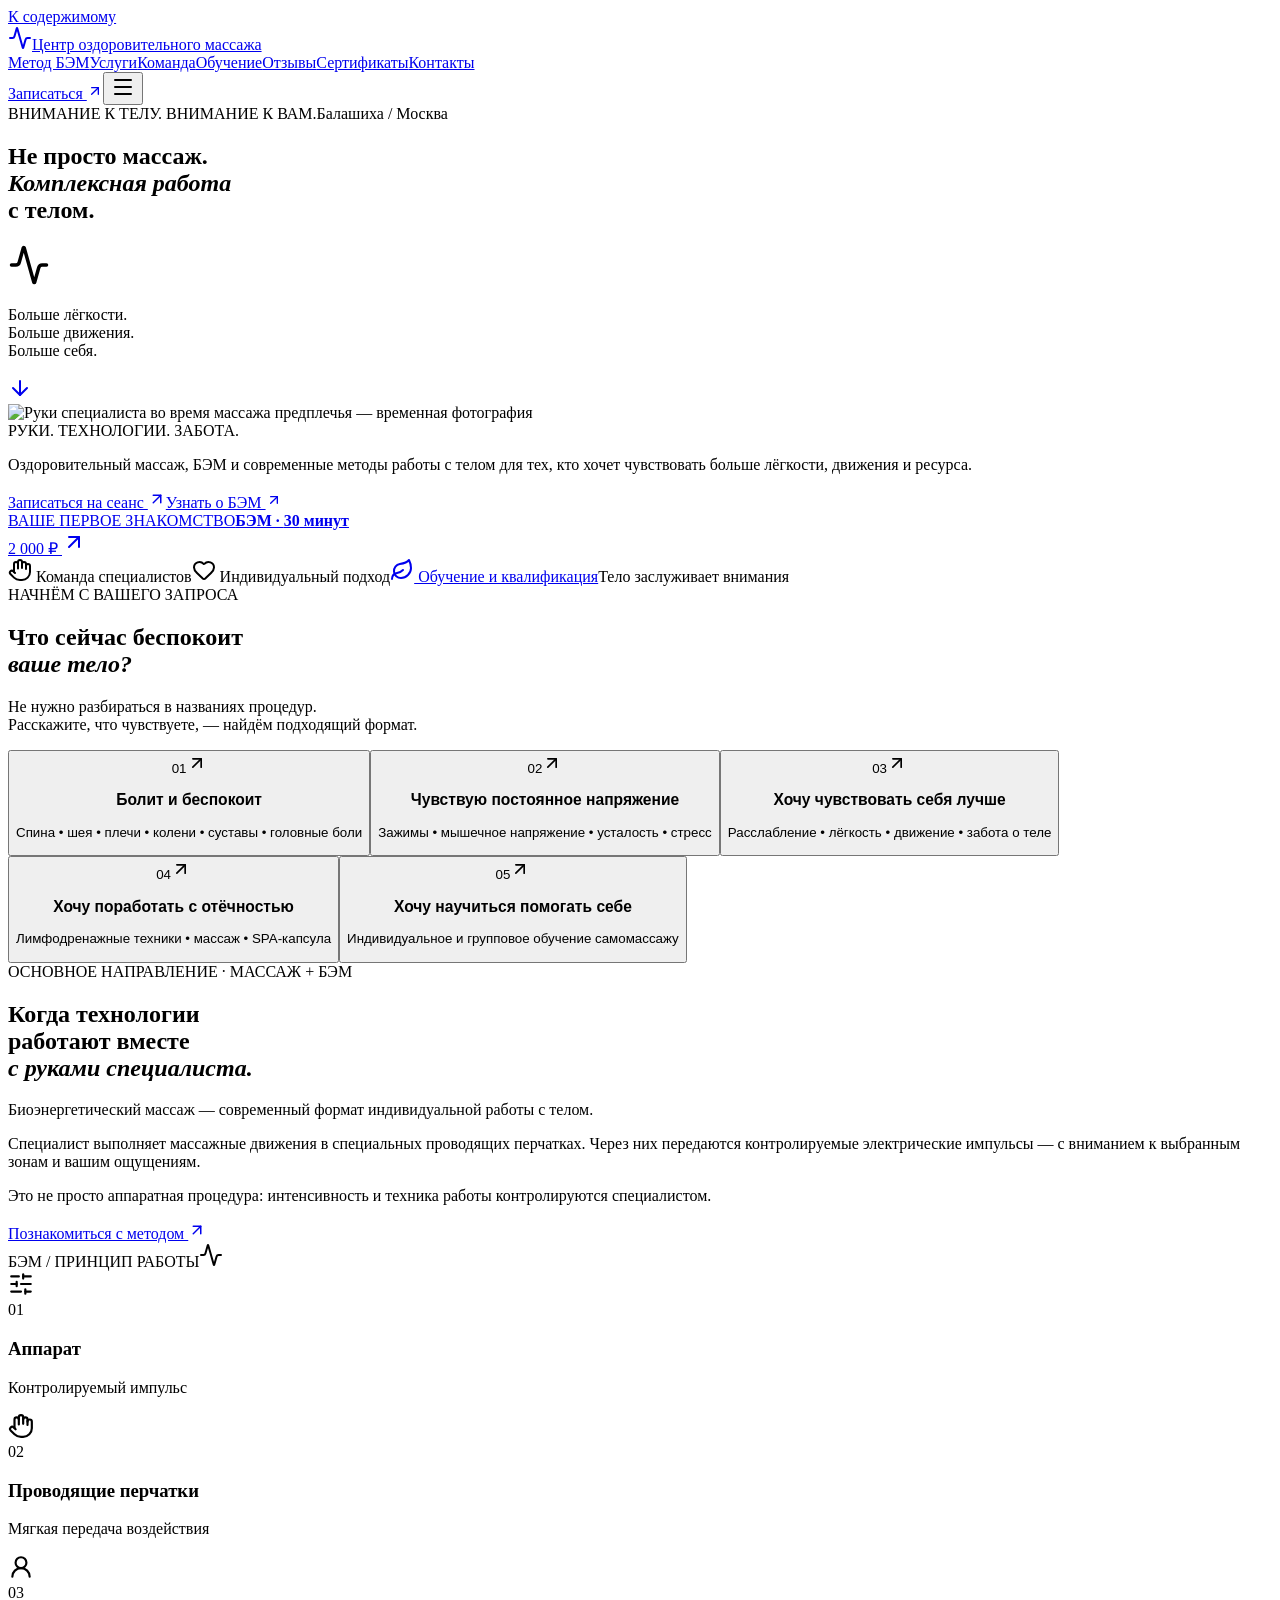
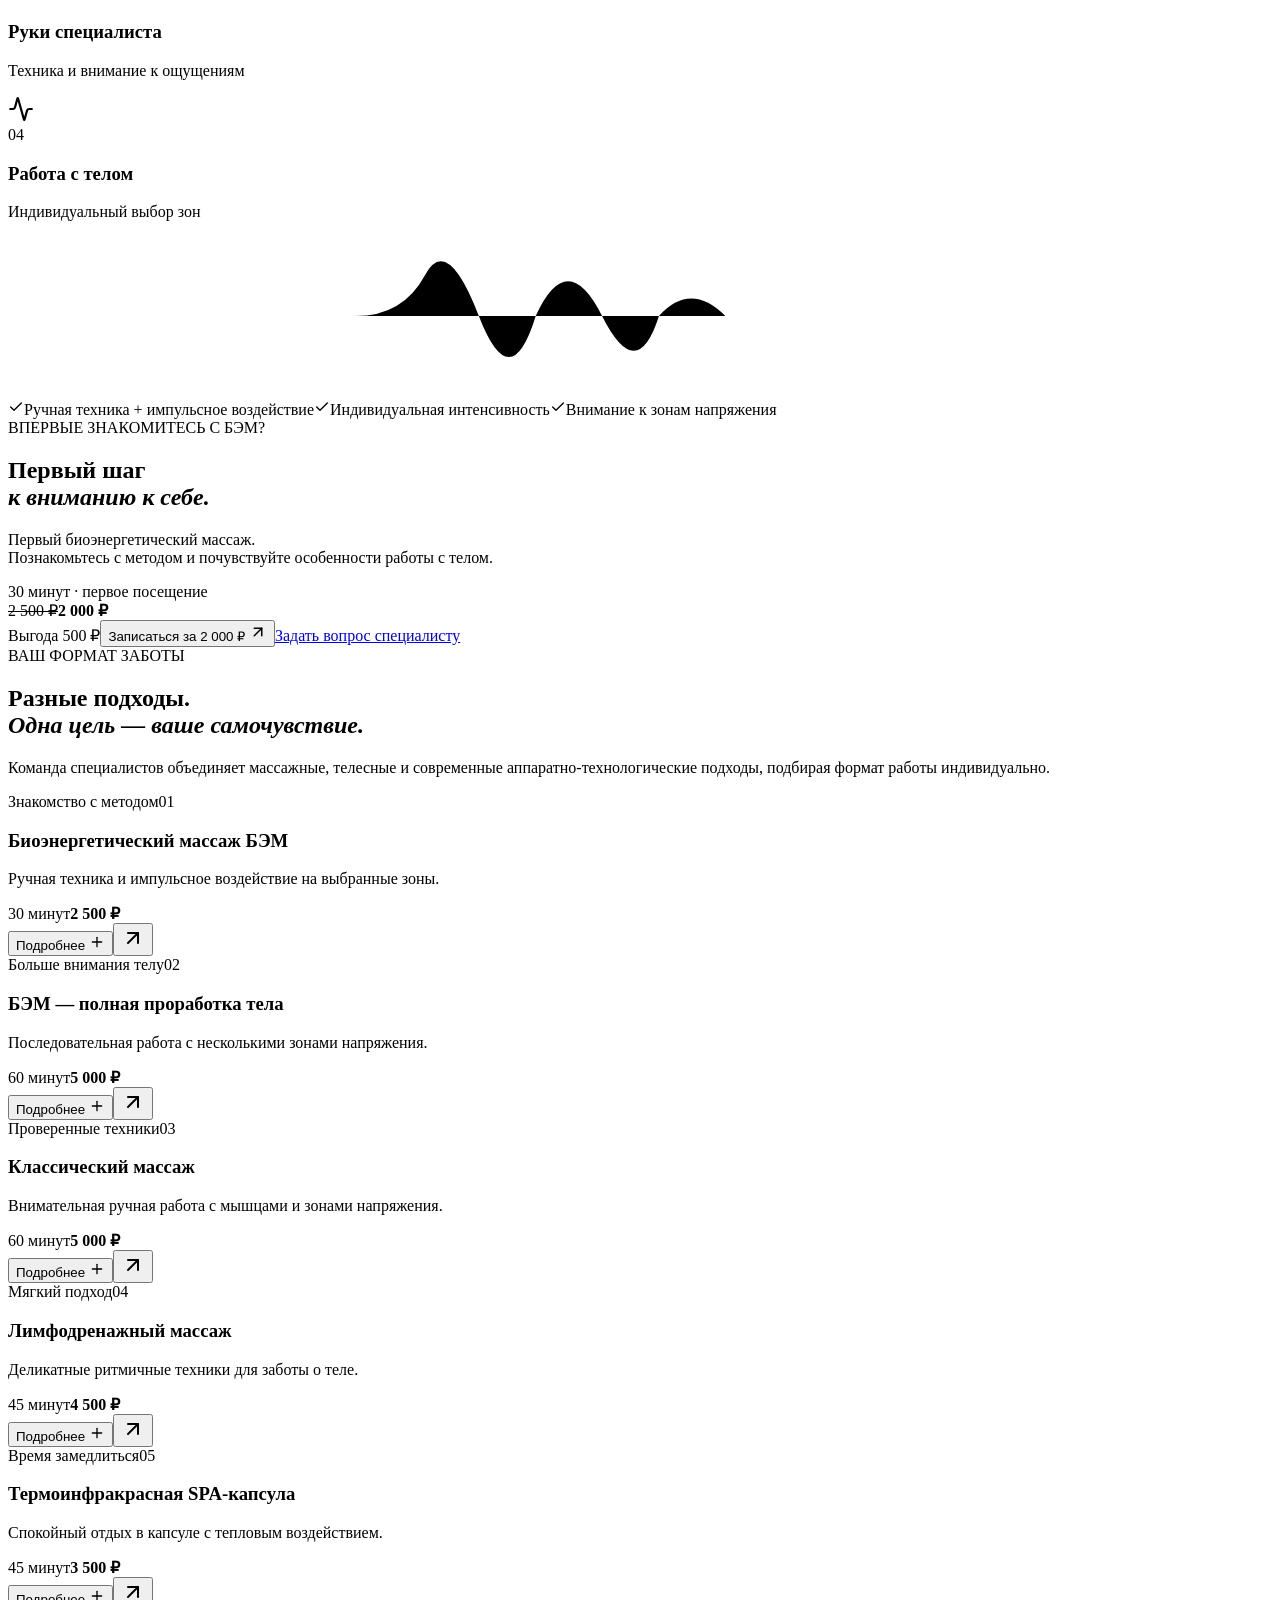
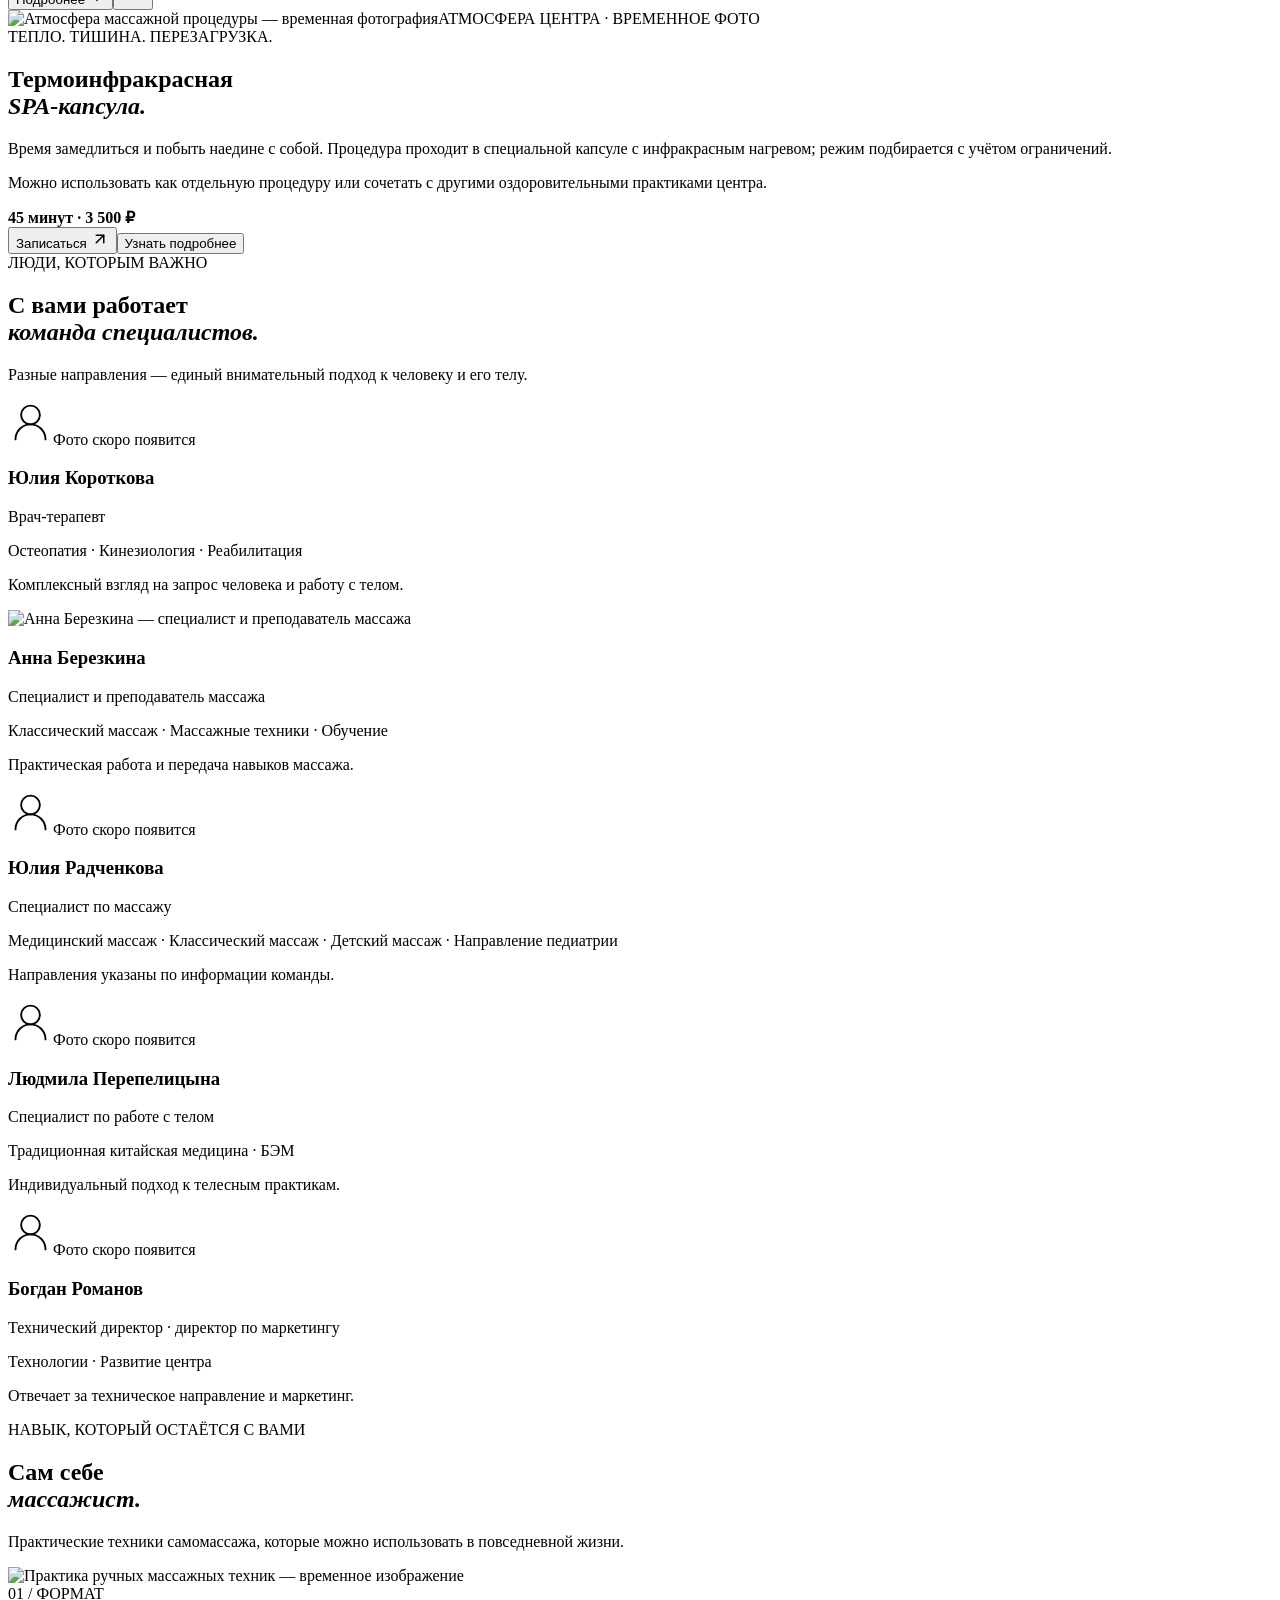
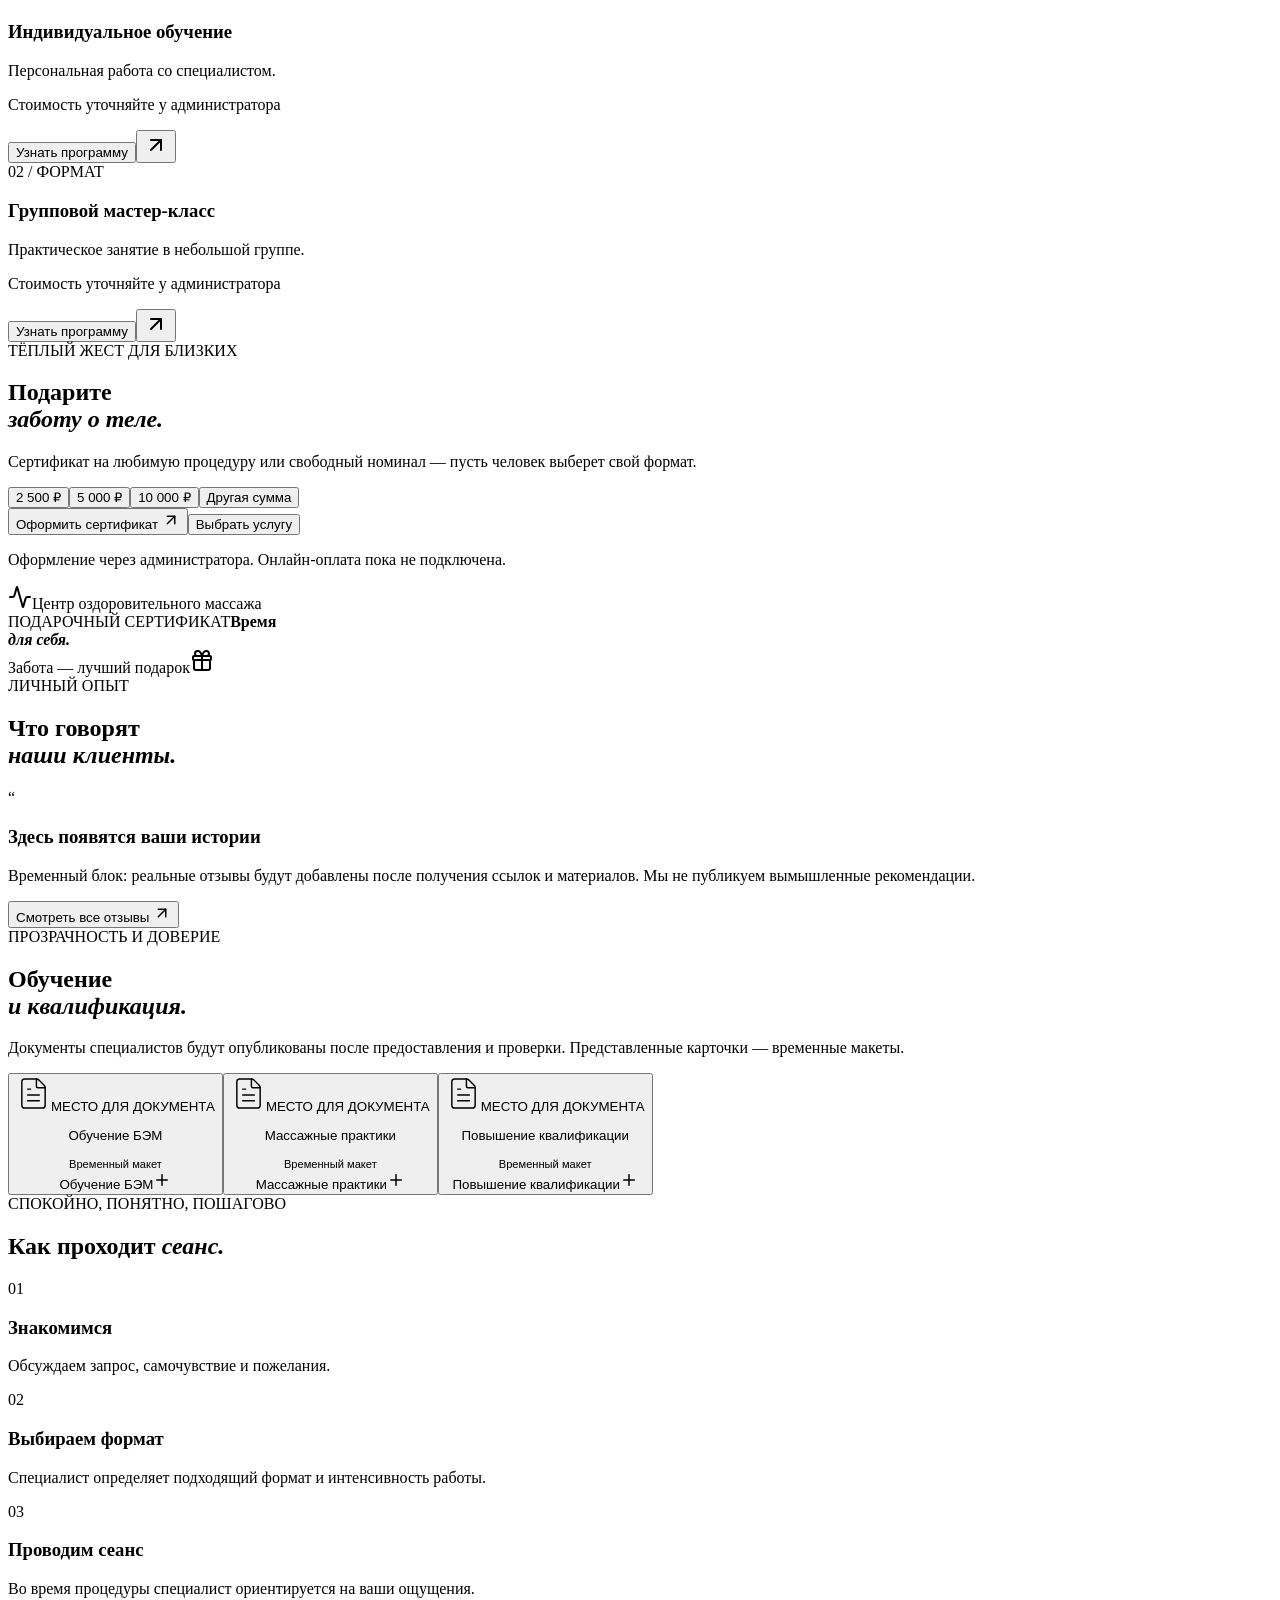
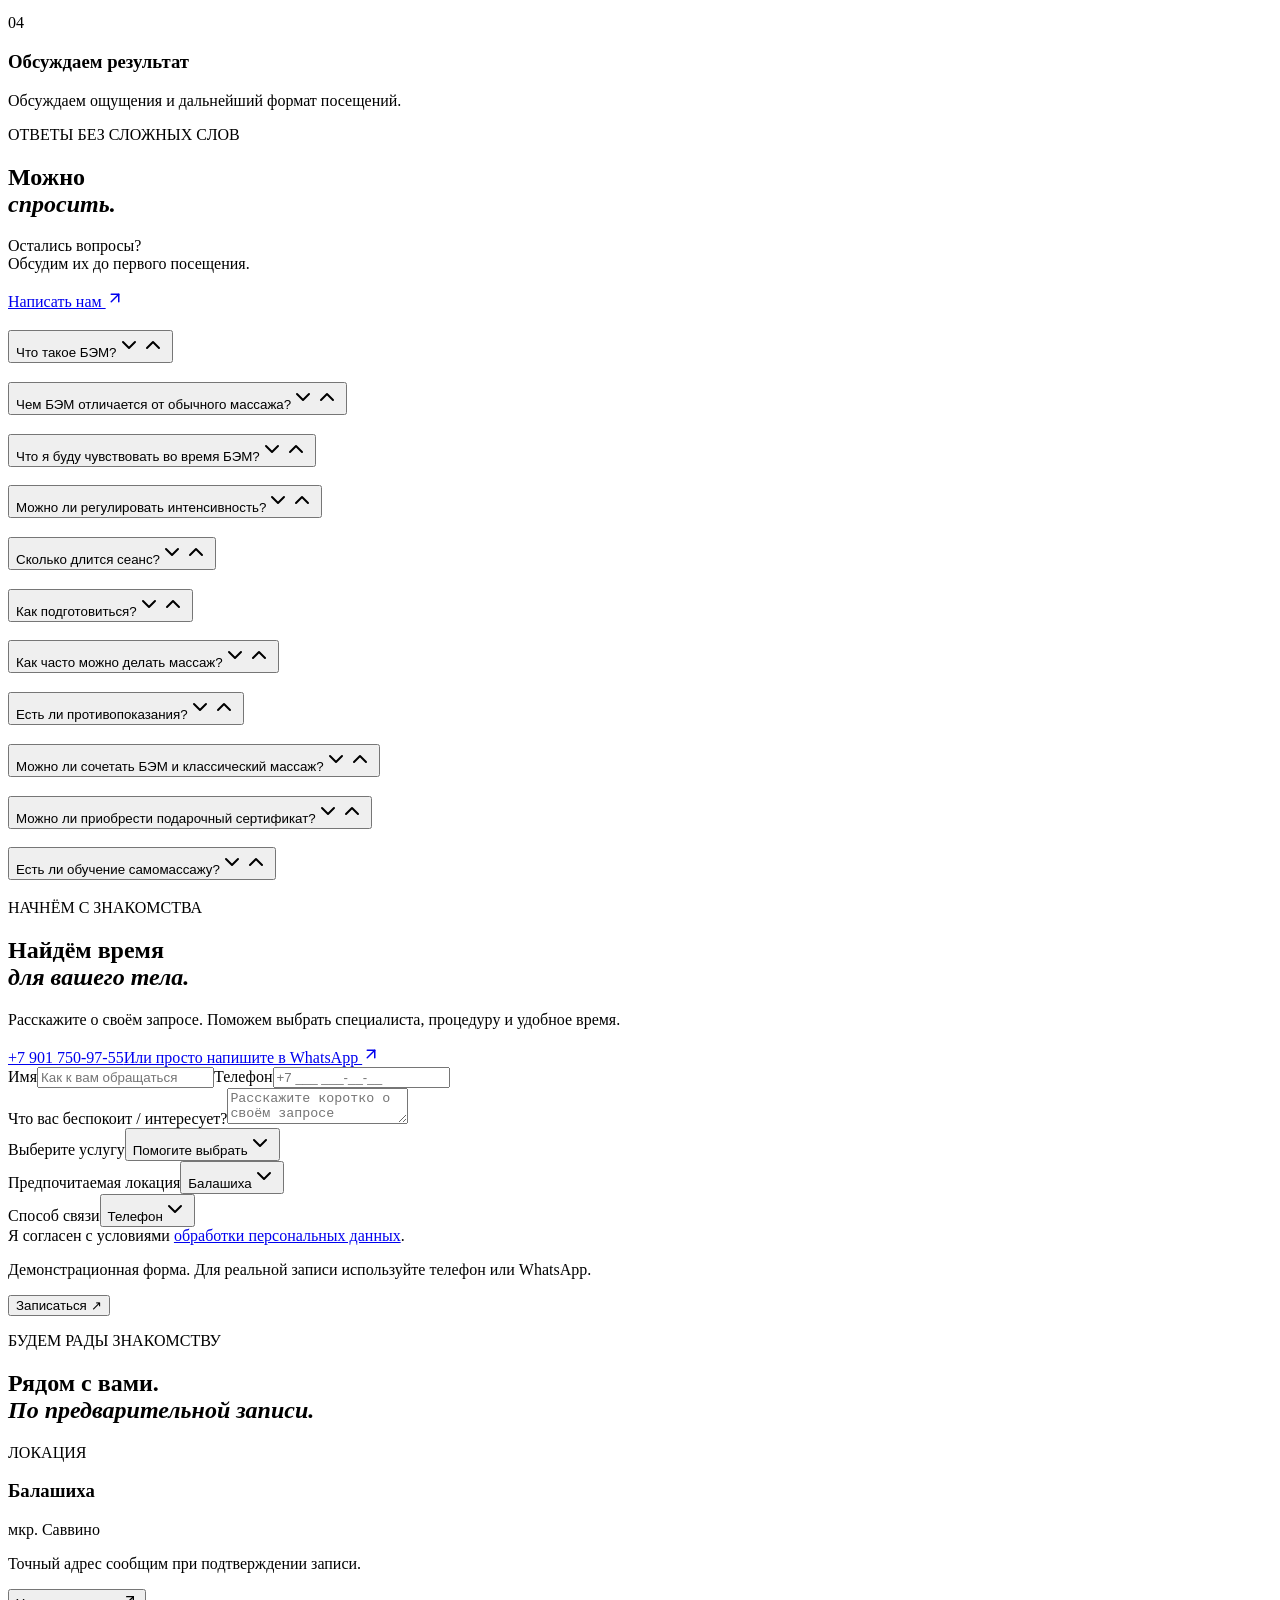
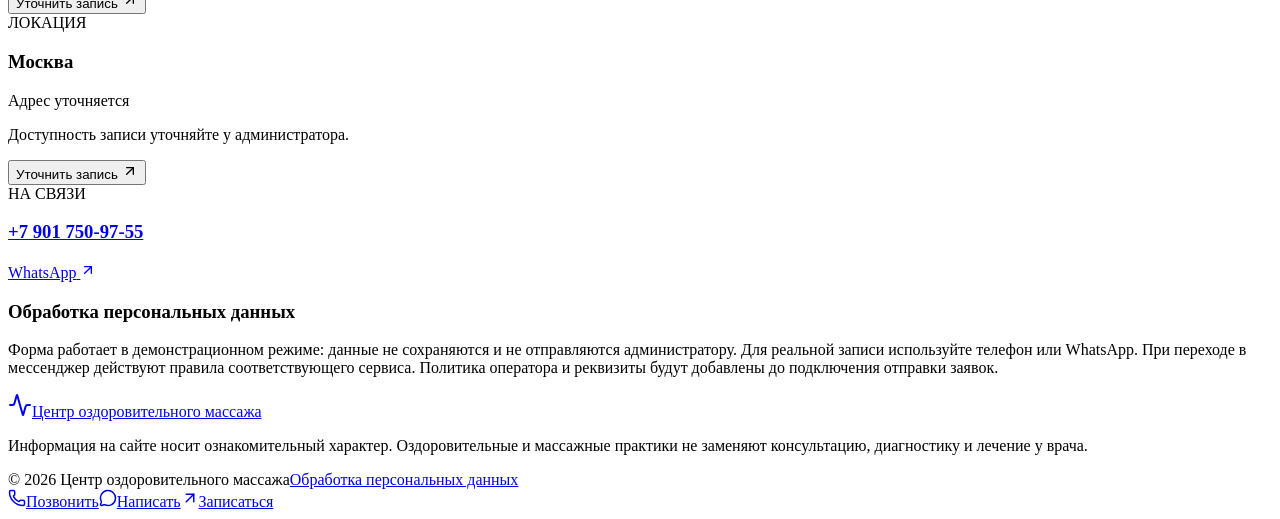
==== commit b0fa8730: "Добавить фото Анны Березкиной" ====
--- a/index.html
+++ b/index.html
@@ -1,2 +1,2 @@
 <!DOCTYPE html><html lang="ru"><head><meta charSet="utf-8"/><meta name="viewport" content="width=device-width, initial-scale=1"/><link rel="stylesheet" href="/body-care-balashiha27/_next/static/css/index.BOrA1b6k.css" data-rsc-css-href="/body-care-balashiha27/_next/static/css/index.BOrA1b6k.css" data-precedence="vite-rsc/importer-resources"/><link rel="modulepreload" fetchPriority="low" href="/body-care-balashiha27/_next/static/chunks/index-BTCmOoJ5.js"/><script src="/body-care-balashiha27/_next/static/chunks/rolldown-runtime-C60lm6uB.js" type="module" async=""></script><script src="/body-care-balashiha27/_next/static/chunks/framework-D_rUT4EX.js" type="module" async=""></script><link rel="modulepreload" href="/body-care-balashiha27/_next/static/chunks/layout-segment-context-BMu-8lNa.js" crossorigin=""/><link rel="modulepreload" href="/body-care-balashiha27/_next/static/chunks/App-9vqtmOB9.js" crossorigin=""/><title>Оздоровительный массаж и БЭМ в Балашихе | Центр оздоровительного массажа</title><meta name="description" content="Оздоровительный, классический и биоэнергетический массаж БЭМ в Балашихе. Команда специалистов, индивидуальный подход, SPA-капсула и обучение самомассажу."/><meta property="og:title" content="Центр оздоровительного массажа"/><meta property="og:description" content="Оздоровительный, классический и биоэнергетический массаж БЭМ в Балашихе. Команда специалистов, индивидуальный подход, SPA-капсула и обучение самомассажу."/><meta property="og:type" content="website"/><meta property="og:locale" content="ru_RU"/><meta name="twitter:card" content="summary"/><meta name="twitter:title" content="Центр оздоровительного массажа"/><meta name="twitter:description" content="Оздоровительный, классический и биоэнергетический массаж БЭМ в Балашихе. Команда специалистов, индивидуальный подход, SPA-капсула и обучение самомассажу."/><link rel="icon" href="/body-care-balashiha27/favicon.svg"/><link rel="canonical" href="https://body-care-balashiha.perepelicina3.chatgpt.site"/><script>Object.assign(((self[Symbol.for("vinext.navigationRuntime")]??={bootstrap:{routeManifest:null},functions:{}}).bootstrap.rsc??={rsc:[]}),{params:{},nav:{"pathname":"/","searchParams":[]}})</script><link rel="modulepreload" href="/body-care-balashiha27/_next/static/chunks/index-BTCmOoJ5.js" />
-</head><body><a class="skip" href="#main">К содержимому</a><header class="header"><a href="#" class="brand"><span class="brand-mark"><svg xmlns="http://www.w3.org/2000/svg" width="24" height="24" viewBox="0 0 24 24" fill="none" stroke="currentColor" stroke-width="2" stroke-linecap="round" stroke-linejoin="round" class="lucide lucide-activity" aria-hidden="true"><path d="M22 12h-2.48a2 2 0 0 0-1.93 1.46l-2.35 8.36a.25.25 0 0 1-.48 0L9.24 2.18a.25.25 0 0 0-.48 0l-2.35 8.36A2 2 0 0 1 4.49 12H2"></path></svg></span><span>Центр оздоровительного массажа</span></a><nav aria-label="Основная навигация" class="nav"><a href="#bem">Метод БЭМ</a><a href="#services">Услуги</a><a href="#team">Команда</a><a href="#training">Обучение</a><a href="#reviews">Отзывы</a><a href="#certificates">Сертификаты</a><a href="#contacts">Контакты</a></nav><a class="button header-cta" href="#booking">Записаться <svg xmlns="http://www.w3.org/2000/svg" width="16" height="16" viewBox="0 0 24 24" fill="none" stroke="currentColor" stroke-width="2" stroke-linecap="round" stroke-linejoin="round" class="lucide lucide-arrow-up-right" aria-hidden="true"><path d="M7 7h10v10"></path><path d="M7 17 17 7"></path></svg></a><button class="menu-button" aria-label="Открыть меню" aria-expanded="false"><svg xmlns="http://www.w3.org/2000/svg" width="24" height="24" viewBox="0 0 24 24" fill="none" stroke="currentColor" stroke-width="2" stroke-linecap="round" stroke-linejoin="round" class="lucide lucide-menu" aria-hidden="true"><path d="M4 5h16"></path><path d="M4 12h16"></path><path d="M4 19h16"></path></svg></button></header><main id="main"><section class="hero wrap"><div class="hero-top"><span class="eyebrow"><span class="dot"></span> ВНИМАНИЕ К ТЕЛУ. ВНИМАНИЕ К ВАМ.</span><span class="location-label">Балашиха <!-- --> / Москва</span></div><div class="hero-title"><h1>Не просто массаж.<br/><em>Комплексная работа</em><br/>с телом.</h1><div class="hero-aside"><svg xmlns="http://www.w3.org/2000/svg" width="42" height="42" viewBox="0 0 24 24" fill="none" stroke="currentColor" stroke-width="2" stroke-linecap="round" stroke-linejoin="round" class="lucide lucide-activity" aria-hidden="true"><path d="M22 12h-2.48a2 2 0 0 0-1.93 1.46l-2.35 8.36a.25.25 0 0 1-.48 0L9.24 2.18a.25.25 0 0 0-.48 0l-2.35 8.36A2 2 0 0 1 4.49 12H2"></path></svg><p>Больше лёгкости.<br/>Больше движения.<br/>Больше себя.</p><a href="#bem" aria-label="Перейти к методу БЭМ"><svg xmlns="http://www.w3.org/2000/svg" width="24" height="24" viewBox="0 0 24 24" fill="none" stroke="currentColor" stroke-width="2" stroke-linecap="round" stroke-linejoin="round" class="lucide lucide-arrow-down" aria-hidden="true"><path d="M12 5v14"></path><path d="m19 12-7 7-7-7"></path></svg></a></div></div><div class="hero-visual"><img src="/body-care-balashiha27/images/hero.webp" alt="Руки специалиста во время массажа предплечья — временная фотография" fetchPriority="high" width="1600" height="900"/><div class="image-shade"></div><div class="hero-caption"><span class="eyebrow">РУКИ. ТЕХНОЛОГИИ. ЗАБОТА.</span><p>Оздоровительный массаж, БЭМ и современные методы работы с телом для тех, кто хочет чувствовать больше лёгкости, движения и ресурса.</p><div class="actions"><a class="button light" href="#booking">Записаться на сеанс <svg xmlns="http://www.w3.org/2000/svg" width="18" height="18" viewBox="0 0 24 24" fill="none" stroke="currentColor" stroke-width="2" stroke-linecap="round" stroke-linejoin="round" class="lucide lucide-arrow-up-right" aria-hidden="true"><path d="M7 7h10v10"></path><path d="M7 17 17 7"></path></svg></a><a class="text-link white" href="#bem">Узнать о БЭМ <svg xmlns="http://www.w3.org/2000/svg" width="16" height="16" viewBox="0 0 24 24" fill="none" stroke="currentColor" stroke-width="2" stroke-linecap="round" stroke-linejoin="round" class="lucide lucide-arrow-up-right" aria-hidden="true"><path d="M7 7h10v10"></path><path d="M7 17 17 7"></path></svg></a></div></div><a href="#promo" class="hero-promo"><span>ВАШЕ ПЕРВОЕ ЗНАКОМСТВО</span><strong>БЭМ · <!-- -->30<!-- --> минут</strong><div>2 000 ₽<!-- --> <svg xmlns="http://www.w3.org/2000/svg" width="24" height="24" viewBox="0 0 24 24" fill="none" stroke="currentColor" stroke-width="2" stroke-linecap="round" stroke-linejoin="round" class="lucide lucide-arrow-up-right" aria-hidden="true"><path d="M7 7h10v10"></path><path d="M7 17 17 7"></path></svg></div></a></div><div class="trust"><span><svg xmlns="http://www.w3.org/2000/svg" width="24" height="24" viewBox="0 0 24 24" fill="none" stroke="currentColor" stroke-width="2" stroke-linecap="round" stroke-linejoin="round" class="lucide lucide-hand" aria-hidden="true"><path d="M18 11V6a2 2 0 0 0-2-2a2 2 0 0 0-2 2"></path><path d="M14 10V4a2 2 0 0 0-2-2a2 2 0 0 0-2 2v2"></path><path d="M10 10.5V6a2 2 0 0 0-2-2a2 2 0 0 0-2 2v8"></path><path d="M18 8a2 2 0 1 1 4 0v6a8 8 0 0 1-8 8h-2c-2.8 0-4.5-.86-5.99-2.34l-3.6-3.6a2 2 0 0 1 2.83-2.82L7 15"></path></svg> Команда специалистов</span><span><svg xmlns="http://www.w3.org/2000/svg" width="24" height="24" viewBox="0 0 24 24" fill="none" stroke="currentColor" stroke-width="2" stroke-linecap="round" stroke-linejoin="round" class="lucide lucide-heart" aria-hidden="true"><path d="M2 9.5a5.5 5.5 0 0 1 9.591-3.676.56.56 0 0 0 .818 0A5.49 5.49 0 0 1 22 9.5c0 2.29-1.5 4-3 5.5l-5.492 5.313a2 2 0 0 1-3 .019L5 15c-1.5-1.5-3-3.2-3-5.5"></path></svg> Индивидуальный подход</span><a href="#certificates"><svg xmlns="http://www.w3.org/2000/svg" width="24" height="24" viewBox="0 0 24 24" fill="none" stroke="currentColor" stroke-width="2" stroke-linecap="round" stroke-linejoin="round" class="lucide lucide-leaf" aria-hidden="true"><path d="M11 20A7 7 0 0 1 9.8 6.1C15.5 5 17 4.48 19 2c1 2 2 4.18 2 8 0 5.5-4.78 10-10 10Z"></path><path d="M2 21c0-3 1.85-5.36 5.08-6C9.5 14.52 12 13 13 12"></path></svg> Обучение и квалификация</a><span>Тело заслуживает внимания</span></div></section><section class="section wrap" id="needs"><div class="section-heading"><div><span class="eyebrow">НАЧНЁМ С ВАШЕГО ЗАПРОСА</span><h2>Что сейчас беспокоит<br/><em>ваше тело?</em></h2></div><p>Не нужно разбираться в названиях процедур.<br/>Расскажите, что чувствуете, — найдём подходящий формат.</p></div><div class="needs-grid"><button class="need " aria-expanded="false"><span class="need-index">0<!-- -->1<svg xmlns="http://www.w3.org/2000/svg" width="20" height="20" viewBox="0 0 24 24" fill="none" stroke="currentColor" stroke-width="2" stroke-linecap="round" stroke-linejoin="round" class="lucide lucide-arrow-up-right" aria-hidden="true"><path d="M7 7h10v10"></path><path d="M7 17 17 7"></path></svg></span><h3>Болит и беспокоит</h3><p>Спина • шея • плечи • колени • суставы • головные боли</p></button><button class="need " aria-expanded="false"><span class="need-index">0<!-- -->2<svg xmlns="http://www.w3.org/2000/svg" width="20" height="20" viewBox="0 0 24 24" fill="none" stroke="currentColor" stroke-width="2" stroke-linecap="round" stroke-linejoin="round" class="lucide lucide-arrow-up-right" aria-hidden="true"><path d="M7 7h10v10"></path><path d="M7 17 17 7"></path></svg></span><h3>Чувствую постоянное напряжение</h3><p>Зажимы • мышечное напряжение • усталость • стресс</p></button><button class="need " aria-expanded="false"><span class="need-index">0<!-- -->3<svg xmlns="http://www.w3.org/2000/svg" width="20" height="20" viewBox="0 0 24 24" fill="none" stroke="currentColor" stroke-width="2" stroke-linecap="round" stroke-linejoin="round" class="lucide lucide-arrow-up-right" aria-hidden="true"><path d="M7 7h10v10"></path><path d="M7 17 17 7"></path></svg></span><h3>Хочу чувствовать себя лучше</h3><p>Расслабление • лёгкость • движение • забота о теле</p></button><button class="need " aria-expanded="false"><span class="need-index">0<!-- -->4<svg xmlns="http://www.w3.org/2000/svg" width="20" height="20" viewBox="0 0 24 24" fill="none" stroke="currentColor" stroke-width="2" stroke-linecap="round" stroke-linejoin="round" class="lucide lucide-arrow-up-right" aria-hidden="true"><path d="M7 7h10v10"></path><path d="M7 17 17 7"></path></svg></span><h3>Хочу поработать с отёчностью</h3><p>Лимфодренажные техники • массаж • SPA-капсула</p></button><button class="need " aria-expanded="false"><span class="need-index">0<!-- -->5<svg xmlns="http://www.w3.org/2000/svg" width="20" height="20" viewBox="0 0 24 24" fill="none" stroke="currentColor" stroke-width="2" stroke-linecap="round" stroke-linejoin="round" class="lucide lucide-arrow-up-right" aria-hidden="true"><path d="M7 7h10v10"></path><path d="M7 17 17 7"></path></svg></span><h3>Хочу научиться помогать себе</h3><p>Индивидуальное и групповое обучение самомассажу</p></button></div></section><section id="bem" class="bem-section"><div class="wrap section"><span class="eyebrow">ОСНОВНОЕ НАПРАВЛЕНИЕ · МАССАЖ + БЭМ</span><div class="bem-grid"><div><h2>Когда технологии<br/>работают вместе<br/><em>с руками специалиста.</em></h2><p class="lead">Биоэнергетический массаж — современный формат индивидуальной работы с телом.</p><p>Специалист выполняет массажные движения в специальных проводящих перчатках. Через них передаются контролируемые электрические импульсы — с вниманием к выбранным зонам и вашим ощущениям.</p><p class="bem-note">Это не просто аппаратная процедура: интенсивность и техника работы контролируются специалистом.</p><a class="text-link white" href="#promo">Познакомиться с методом <svg xmlns="http://www.w3.org/2000/svg" width="18" height="18" viewBox="0 0 24 24" fill="none" stroke="currentColor" stroke-width="2" stroke-linecap="round" stroke-linejoin="round" class="lucide lucide-arrow-up-right" aria-hidden="true"><path d="M7 7h10v10"></path><path d="M7 17 17 7"></path></svg></a></div><div class="technology"><div class="technology-top"><span>БЭМ / ПРИНЦИП РАБОТЫ</span><svg xmlns="http://www.w3.org/2000/svg" width="24" height="24" viewBox="0 0 24 24" fill="none" stroke="currentColor" stroke-width="2" stroke-linecap="round" stroke-linejoin="round" class="lucide lucide-activity" aria-hidden="true"><path d="M22 12h-2.48a2 2 0 0 0-1.93 1.46l-2.35 8.36a.25.25 0 0 1-.48 0L9.24 2.18a.25.25 0 0 0-.48 0l-2.35 8.36A2 2 0 0 1 4.49 12H2"></path></svg></div><div class="tech-step"><svg xmlns="http://www.w3.org/2000/svg" width="26" height="26" viewBox="0 0 24 24" fill="none" stroke="currentColor" stroke-width="2" stroke-linecap="round" stroke-linejoin="round" class="lucide lucide-sliders-horizontal" aria-hidden="true"><path d="M10 5H3"></path><path d="M12 19H3"></path><path d="M14 3v4"></path><path d="M16 17v4"></path><path d="M21 12h-9"></path><path d="M21 19h-5"></path><path d="M21 5h-7"></path><path d="M8 10v4"></path><path d="M8 12H3"></path></svg><div><span>01</span><h3>Аппарат</h3><p>Контролируемый импульс</p></div></div><div class="tech-step"><svg xmlns="http://www.w3.org/2000/svg" width="26" height="26" viewBox="0 0 24 24" fill="none" stroke="currentColor" stroke-width="2" stroke-linecap="round" stroke-linejoin="round" class="lucide lucide-hand" aria-hidden="true"><path d="M18 11V6a2 2 0 0 0-2-2a2 2 0 0 0-2 2"></path><path d="M14 10V4a2 2 0 0 0-2-2a2 2 0 0 0-2 2v2"></path><path d="M10 10.5V6a2 2 0 0 0-2-2a2 2 0 0 0-2 2v8"></path><path d="M18 8a2 2 0 1 1 4 0v6a8 8 0 0 1-8 8h-2c-2.8 0-4.5-.86-5.99-2.34l-3.6-3.6a2 2 0 0 1 2.83-2.82L7 15"></path></svg><div><span>02</span><h3>Проводящие перчатки</h3><p>Мягкая передача воздействия</p></div></div><div class="tech-step"><svg xmlns="http://www.w3.org/2000/svg" width="26" height="26" viewBox="0 0 24 24" fill="none" stroke="currentColor" stroke-width="2" stroke-linecap="round" stroke-linejoin="round" class="lucide lucide-user-round" aria-hidden="true"><circle cx="12" cy="8" r="5"></circle><path d="M20 21a8 8 0 0 0-16 0"></path></svg><div><span>03</span><h3>Руки специалиста</h3><p>Техника и внимание к ощущениям</p></div></div><div class="tech-step"><svg xmlns="http://www.w3.org/2000/svg" width="26" height="26" viewBox="0 0 24 24" fill="none" stroke="currentColor" stroke-width="2" stroke-linecap="round" stroke-linejoin="round" class="lucide lucide-activity" aria-hidden="true"><path d="M22 12h-2.48a2 2 0 0 0-1.93 1.46l-2.35 8.36a.25.25 0 0 1-.48 0L9.24 2.18a.25.25 0 0 0-.48 0l-2.35 8.36A2 2 0 0 1 4.49 12H2"></path></svg><div><span>04</span><h3>Работа с телом</h3><p>Индивидуальный выбор зон</p></div></div><div class="pulse-line" aria-hidden="true"><svg viewBox="0 0 400 50"><path d="M0 25H110Q125 25 132 12T149 25T167 25Q177 3 188 25T206 25Q216 14 227 25H400"></path></svg></div></div></div><div class="bem-benefits"><span><svg xmlns="http://www.w3.org/2000/svg" width="16" height="16" viewBox="0 0 24 24" fill="none" stroke="currentColor" stroke-width="2" stroke-linecap="round" stroke-linejoin="round" class="lucide lucide-check" aria-hidden="true"><path d="M20 6 9 17l-5-5"></path></svg>Ручная техника + импульсное воздействие</span><span><svg xmlns="http://www.w3.org/2000/svg" width="16" height="16" viewBox="0 0 24 24" fill="none" stroke="currentColor" stroke-width="2" stroke-linecap="round" stroke-linejoin="round" class="lucide lucide-check" aria-hidden="true"><path d="M20 6 9 17l-5-5"></path></svg>Индивидуальная интенсивность</span><span><svg xmlns="http://www.w3.org/2000/svg" width="16" height="16" viewBox="0 0 24 24" fill="none" stroke="currentColor" stroke-width="2" stroke-linecap="round" stroke-linejoin="round" class="lucide lucide-check" aria-hidden="true"><path d="M20 6 9 17l-5-5"></path></svg>Внимание к зонам напряжения</span></div></div></section><section id="promo" class="wrap promo"><div><span class="eyebrow">ВПЕРВЫЕ ЗНАКОМИТЕСЬ С БЭМ?</span><h2>Первый шаг<br/><em>к вниманию к себе.</em></h2><p>Первый биоэнергетический массаж.<br/>Познакомьтесь с методом и почувствуйте особенности работы с телом.</p></div><div class="promo-price"><span>30<!-- --> минут · первое посещение</span><div><del>2 500 ₽</del><strong>2 000 ₽</strong></div><span class="pill">Выгода <!-- -->500 ₽</span><button class="button">Записаться за <!-- -->2 000 ₽<!-- --> <svg xmlns="http://www.w3.org/2000/svg" width="18" height="18" viewBox="0 0 24 24" fill="none" stroke="currentColor" stroke-width="2" stroke-linecap="round" stroke-linejoin="round" class="lucide lucide-arrow-up-right" aria-hidden="true"><path d="M7 7h10v10"></path><path d="M7 17 17 7"></path></svg></button><a class="text-link" href="https://wa.me/79017509755" target="_blank" rel="noreferrer">Задать вопрос специалисту</a></div></section><section id="services" class="section wrap"><div class="section-heading"><div><span class="eyebrow">ВАШ ФОРМАТ ЗАБОТЫ</span><h2>Разные подходы.<br/><em>Одна цель — ваше самочувствие.</em></h2></div><p>Команда специалистов объединяет массажные, телесные и современные аппаратно-технологические подходы, подбирая формат работы индивидуально.</p></div><div class="services-grid"><article class="service"><div class="service-top"><span>Знакомство с методом</span><span>0<!-- -->1</span></div><h3>Биоэнергетический массаж БЭМ</h3><p>Ручная техника и импульсное воздействие на выбранные зоны.</p><div class="service-price"><span>30<!-- --> минут</span><strong>2 500 ₽</strong></div><div class="service-actions"><button class="text-link">Подробнее <svg xmlns="http://www.w3.org/2000/svg" width="16" height="16" viewBox="0 0 24 24" fill="none" stroke="currentColor" stroke-width="2" stroke-linecap="round" stroke-linejoin="round" class="lucide lucide-plus" aria-hidden="true"><path d="M5 12h14"></path><path d="M12 5v14"></path></svg></button><button class="round-button" aria-label="Записаться: Биоэнергетический массаж БЭМ"><svg xmlns="http://www.w3.org/2000/svg" width="24" height="24" viewBox="0 0 24 24" fill="none" stroke="currentColor" stroke-width="2" stroke-linecap="round" stroke-linejoin="round" class="lucide lucide-arrow-up-right" aria-hidden="true"><path d="M7 7h10v10"></path><path d="M7 17 17 7"></path></svg></button></div></article><article class="service"><div class="service-top"><span>Больше внимания телу</span><span>0<!-- -->2</span></div><h3>БЭМ — полная проработка тела</h3><p>Последовательная работа с несколькими зонами напряжения.</p><div class="service-price"><span>60<!-- --> минут</span><strong>5 000 ₽</strong></div><div class="service-actions"><button class="text-link">Подробнее <svg xmlns="http://www.w3.org/2000/svg" width="16" height="16" viewBox="0 0 24 24" fill="none" stroke="currentColor" stroke-width="2" stroke-linecap="round" stroke-linejoin="round" class="lucide lucide-plus" aria-hidden="true"><path d="M5 12h14"></path><path d="M12 5v14"></path></svg></button><button class="round-button" aria-label="Записаться: БЭМ — полная проработка тела"><svg xmlns="http://www.w3.org/2000/svg" width="24" height="24" viewBox="0 0 24 24" fill="none" stroke="currentColor" stroke-width="2" stroke-linecap="round" stroke-linejoin="round" class="lucide lucide-arrow-up-right" aria-hidden="true"><path d="M7 7h10v10"></path><path d="M7 17 17 7"></path></svg></button></div></article><article class="service"><div class="service-top"><span>Проверенные техники</span><span>0<!-- -->3</span></div><h3>Классический массаж</h3><p>Внимательная ручная работа с мышцами и зонами напряжения.</p><div class="service-price"><span>60<!-- --> минут</span><strong>5 000 ₽</strong></div><div class="service-actions"><button class="text-link">Подробнее <svg xmlns="http://www.w3.org/2000/svg" width="16" height="16" viewBox="0 0 24 24" fill="none" stroke="currentColor" stroke-width="2" stroke-linecap="round" stroke-linejoin="round" class="lucide lucide-plus" aria-hidden="true"><path d="M5 12h14"></path><path d="M12 5v14"></path></svg></button><button class="round-button" aria-label="Записаться: Классический массаж"><svg xmlns="http://www.w3.org/2000/svg" width="24" height="24" viewBox="0 0 24 24" fill="none" stroke="currentColor" stroke-width="2" stroke-linecap="round" stroke-linejoin="round" class="lucide lucide-arrow-up-right" aria-hidden="true"><path d="M7 7h10v10"></path><path d="M7 17 17 7"></path></svg></button></div></article><article class="service"><div class="service-top"><span>Мягкий подход</span><span>0<!-- -->4</span></div><h3>Лимфодренажный массаж</h3><p>Деликатные ритмичные техники для заботы о теле.</p><div class="service-price"><span>45<!-- --> минут</span><strong>4 500 ₽</strong></div><div class="service-actions"><button class="text-link">Подробнее <svg xmlns="http://www.w3.org/2000/svg" width="16" height="16" viewBox="0 0 24 24" fill="none" stroke="currentColor" stroke-width="2" stroke-linecap="round" stroke-linejoin="round" class="lucide lucide-plus" aria-hidden="true"><path d="M5 12h14"></path><path d="M12 5v14"></path></svg></button><button class="round-button" aria-label="Записаться: Лимфодренажный массаж"><svg xmlns="http://www.w3.org/2000/svg" width="24" height="24" viewBox="0 0 24 24" fill="none" stroke="currentColor" stroke-width="2" stroke-linecap="round" stroke-linejoin="round" class="lucide lucide-arrow-up-right" aria-hidden="true"><path d="M7 7h10v10"></path><path d="M7 17 17 7"></path></svg></button></div></article><article class="service"><div class="service-top"><span>Время замедлиться</span><span>0<!-- -->5</span></div><h3>Термоинфракрасная SPA-капсула</h3><p>Спокойный отдых в капсуле с тепловым воздействием.</p><div class="service-price"><span>45<!-- --> минут</span><strong>3 500 ₽</strong></div><div class="service-actions"><button class="text-link">Подробнее <svg xmlns="http://www.w3.org/2000/svg" width="16" height="16" viewBox="0 0 24 24" fill="none" stroke="currentColor" stroke-width="2" stroke-linecap="round" stroke-linejoin="round" class="lucide lucide-plus" aria-hidden="true"><path d="M5 12h14"></path><path d="M12 5v14"></path></svg></button><button class="round-button" aria-label="Записаться: Термоинфракрасная SPA-капсула"><svg xmlns="http://www.w3.org/2000/svg" width="24" height="24" viewBox="0 0 24 24" fill="none" stroke="currentColor" stroke-width="2" stroke-linecap="round" stroke-linejoin="round" class="lucide lucide-arrow-up-right" aria-hidden="true"><path d="M7 7h10v10"></path><path d="M7 17 17 7"></path></svg></button></div></article></div></section><section id="spa" class="wrap spa-grid"><div class="spa-photo"><img src="/body-care-balashiha27/images/massage.webp" alt="Атмосфера массажной процедуры — временная фотография" width="1200" height="900" loading="lazy"/><span>АТМОСФЕРА ЦЕНТРА · ВРЕМЕННОЕ ФОТО</span></div><div class="spa-copy"><span class="eyebrow">ТЕПЛО. ТИШИНА. ПЕРЕЗАГРУЗКА.</span><h2>Термоинфракрасная<br/><em>SPA-капсула.</em></h2><p>Время замедлиться и побыть наедине с собой. Процедура проходит в специальной капсуле с инфракрасным нагревом; режим подбирается с учётом ограничений.</p><p>Можно использовать как отдельную процедуру или сочетать с другими оздоровительными практиками центра.</p><strong>45<!-- --> минут · <!-- -->3 500 ₽</strong><div class="actions"><button class="button">Записаться <svg xmlns="http://www.w3.org/2000/svg" width="18" height="18" viewBox="0 0 24 24" fill="none" stroke="currentColor" stroke-width="2" stroke-linecap="round" stroke-linejoin="round" class="lucide lucide-arrow-up-right" aria-hidden="true"><path d="M7 7h10v10"></path><path d="M7 17 17 7"></path></svg></button><button class="text-link">Узнать подробнее</button></div></div></section><section id="team" class="section wrap"><div class="section-heading"><div><span class="eyebrow">ЛЮДИ, КОТОРЫМ ВАЖНО</span><h2>С вами работает<br/><em>команда специалистов.</em></h2></div><p>Разные направления — единый внимательный подход к человеку и его телу.</p></div><div class="team-grid"><article class="team-card"><div class="team-placeholder"><svg xmlns="http://www.w3.org/2000/svg" width="45" height="45" viewBox="0 0 24 24" fill="none" stroke="currentColor" stroke-width="1" stroke-linecap="round" stroke-linejoin="round" class="lucide lucide-user-round" aria-hidden="true"><circle cx="12" cy="8" r="5"></circle><path d="M20 21a8 8 0 0 0-16 0"></path></svg><span>Фото скоро появится</span></div><h3>Юлия Короткова</h3><p class="position">Врач-терапевт</p><p>Остеопатия · Кинезиология · Реабилитация</p><p class="team-description">Комплексный взгляд на запрос человека и работу с телом.</p></article><article class="team-card"><div class="team-placeholder"><svg xmlns="http://www.w3.org/2000/svg" width="45" height="45" viewBox="0 0 24 24" fill="none" stroke="currentColor" stroke-width="1" stroke-linecap="round" stroke-linejoin="round" class="lucide lucide-user-round" aria-hidden="true"><circle cx="12" cy="8" r="5"></circle><path d="M20 21a8 8 0 0 0-16 0"></path></svg><span>Фото скоро появится</span></div><h3>Анна Березкина</h3><p class="position">Специалист и преподаватель массажа</p><p>Классический массаж · Массажные техники · Обучение</p><p class="team-description">Практическая работа и передача навыков массажа.</p></article><article class="team-card"><div class="team-placeholder"><svg xmlns="http://www.w3.org/2000/svg" width="45" height="45" viewBox="0 0 24 24" fill="none" stroke="currentColor" stroke-width="1" stroke-linecap="round" stroke-linejoin="round" class="lucide lucide-user-round" aria-hidden="true"><circle cx="12" cy="8" r="5"></circle><path d="M20 21a8 8 0 0 0-16 0"></path></svg><span>Фото скоро появится</span></div><h3>Юлия Радченкова</h3><p class="position">Специалист по массажу</p><p>Медицинский массаж · Классический массаж · Детский массаж · Направление педиатрии</p><p class="team-description">Направления указаны по информации команды.</p></article><article class="team-card"><div class="team-placeholder"><svg xmlns="http://www.w3.org/2000/svg" width="45" height="45" viewBox="0 0 24 24" fill="none" stroke="currentColor" stroke-width="1" stroke-linecap="round" stroke-linejoin="round" class="lucide lucide-user-round" aria-hidden="true"><circle cx="12" cy="8" r="5"></circle><path d="M20 21a8 8 0 0 0-16 0"></path></svg><span>Фото скоро появится</span></div><h3>Людмила Перепелицына</h3><p class="position">Специалист по работе с телом</p><p>Традиционная китайская медицина · БЭМ</p><p class="team-description">Индивидуальный подход к телесным практикам.</p></article><article class="team-card"><div class="team-placeholder"><svg xmlns="http://www.w3.org/2000/svg" width="45" height="45" viewBox="0 0 24 24" fill="none" stroke="currentColor" stroke-width="1" stroke-linecap="round" stroke-linejoin="round" class="lucide lucide-user-round" aria-hidden="true"><circle cx="12" cy="8" r="5"></circle><path d="M20 21a8 8 0 0 0-16 0"></path></svg><span>Фото скоро появится</span></div><h3>Богдан Романов</h3><p class="position">Технический директор · директор по маркетингу</p><p>Технологии · Развитие центра</p><p class="team-description">Отвечает за техническое направление и маркетинг.</p></article></div></section><section id="training" class="training-section"><div class="wrap section"><div class="section-heading"><div><span class="eyebrow">НАВЫК, КОТОРЫЙ ОСТАЁТСЯ С ВАМИ</span><h2>Сам себе<br/><em>массажист.</em></h2></div><p>Практические техники самомассажа, которые можно использовать в повседневной жизни.</p></div><div class="training-grid"><img src="/body-care-balashiha27/images/massage.webp" alt="Практика ручных массажных техник — временное изображение" width="1200" height="900" loading="lazy"/><div><article><span class="eyebrow">0<!-- -->1<!-- --> / ФОРМАТ</span><h3>Индивидуальное обучение</h3><p>Персональная работа со специалистом.</p><p class="training-price">Стоимость уточняйте у администратора</p><div class="actions"><button class="text-link">Узнать программу</button><button class="round-button" aria-label="Записаться на обучение: Индивидуальное обучение"><svg xmlns="http://www.w3.org/2000/svg" width="24" height="24" viewBox="0 0 24 24" fill="none" stroke="currentColor" stroke-width="2" stroke-linecap="round" stroke-linejoin="round" class="lucide lucide-arrow-up-right" aria-hidden="true"><path d="M7 7h10v10"></path><path d="M7 17 17 7"></path></svg></button></div></article><article><span class="eyebrow">0<!-- -->2<!-- --> / ФОРМАТ</span><h3>Групповой мастер-класс</h3><p>Практическое занятие в небольшой группе.</p><p class="training-price">Стоимость уточняйте у администратора</p><div class="actions"><button class="text-link">Узнать программу</button><button class="round-button" aria-label="Записаться на обучение: Групповой мастер-класс"><svg xmlns="http://www.w3.org/2000/svg" width="24" height="24" viewBox="0 0 24 24" fill="none" stroke="currentColor" stroke-width="2" stroke-linecap="round" stroke-linejoin="round" class="lucide lucide-arrow-up-right" aria-hidden="true"><path d="M7 7h10v10"></path><path d="M7 17 17 7"></path></svg></button></div></article></div></div></div></section><section id="gifts" class="wrap section gift-section"><div><span class="eyebrow">ТЁПЛЫЙ ЖЕСТ ДЛЯ БЛИЗКИХ</span><h2>Подарите<br/><em>заботу о теле.</em></h2><p>Сертификат на любимую процедуру или свободный номинал — пусть человек выберет свой формат.</p><div class="gift-options"><button>2 500 ₽</button><button>5 000 ₽</button><button>10 000 ₽</button><button>Другая сумма</button></div><div class="actions"><button class="button">Оформить сертификат <svg xmlns="http://www.w3.org/2000/svg" width="18" height="18" viewBox="0 0 24 24" fill="none" stroke="currentColor" stroke-width="2" stroke-linecap="round" stroke-linejoin="round" class="lucide lucide-arrow-up-right" aria-hidden="true"><path d="M7 7h10v10"></path><path d="M7 17 17 7"></path></svg></button><button class="text-link">Выбрать услугу</button></div><p class="small">Оформление через администратора. Онлайн-оплата пока не подключена.</p></div><div class="gift-card"><div><svg xmlns="http://www.w3.org/2000/svg" width="24" height="24" viewBox="0 0 24 24" fill="none" stroke="currentColor" stroke-width="2" stroke-linecap="round" stroke-linejoin="round" class="lucide lucide-activity" aria-hidden="true"><path d="M22 12h-2.48a2 2 0 0 0-1.93 1.46l-2.35 8.36a.25.25 0 0 1-.48 0L9.24 2.18a.25.25 0 0 0-.48 0l-2.35 8.36A2 2 0 0 1 4.49 12H2"></path></svg><span>Центр оздоровительного массажа</span></div><span class="eyebrow">ПОДАРОЧНЫЙ СЕРТИФИКАТ</span><strong>Время<br/><em>для себя.</em></strong><div><span>Забота — лучший подарок</span><svg xmlns="http://www.w3.org/2000/svg" width="24" height="24" viewBox="0 0 24 24" fill="none" stroke="currentColor" stroke-width="2" stroke-linecap="round" stroke-linejoin="round" class="lucide lucide-gift" aria-hidden="true"><path d="M12 7v14"></path><path d="M20 11v8a2 2 0 0 1-2 2H6a2 2 0 0 1-2-2v-8"></path><path d="M7.5 7a1 1 0 0 1 0-5A4.8 8 0 0 1 12 7a4.8 8 0 0 1 4.5-5 1 1 0 0 1 0 5"></path><rect x="3" y="7" width="18" height="4" rx="1"></rect></svg></div></div></section><section id="reviews" class="wrap section reviews-section"><div class="section-heading"><div><span class="eyebrow">ЛИЧНЫЙ ОПЫТ</span><h2>Что говорят<br/><em>наши клиенты.</em></h2></div></div><div class="empty-review"><span class="quote-mark">“</span><div><h3>Здесь появятся ваши истории</h3><p>Временный блок: реальные отзывы будут добавлены после получения ссылок и материалов. Мы не публикуем вымышленные рекомендации.</p></div></div><button class="text-link">Смотреть все отзывы <svg xmlns="http://www.w3.org/2000/svg" width="18" height="18" viewBox="0 0 24 24" fill="none" stroke="currentColor" stroke-width="2" stroke-linecap="round" stroke-linejoin="round" class="lucide lucide-arrow-up-right" aria-hidden="true"><path d="M7 7h10v10"></path><path d="M7 17 17 7"></path></svg></button></section><section id="certificates" class="wrap section certificates-section"><div class="section-heading"><div><span class="eyebrow">ПРОЗРАЧНОСТЬ И ДОВЕРИЕ</span><h2>Обучение<br/><em>и квалификация.</em></h2></div><p>Документы специалистов будут опубликованы после предоставления и проверки. Представленные карточки — временные макеты.</p></div><div class="certificate-grid"><button class="certificate"><div class="document-placeholder"><svg xmlns="http://www.w3.org/2000/svg" width="35" height="35" viewBox="0 0 24 24" fill="none" stroke="currentColor" stroke-width="1" stroke-linecap="round" stroke-linejoin="round" class="lucide lucide-file-text" aria-hidden="true"><path d="M6 22a2 2 0 0 1-2-2V4a2 2 0 0 1 2-2h8a2.4 2.4 0 0 1 1.704.706l3.588 3.588A2.4 2.4 0 0 1 20 8v12a2 2 0 0 1-2 2z"></path><path d="M14 2v5a1 1 0 0 0 1 1h5"></path><path d="M10 9H8"></path><path d="M16 13H8"></path><path d="M16 17H8"></path></svg><span>МЕСТО ДЛЯ ДОКУМЕНТА</span><p>Обучение БЭМ</p><small>Временный макет</small></div><span>Обучение БЭМ<svg xmlns="http://www.w3.org/2000/svg" width="18" height="18" viewBox="0 0 24 24" fill="none" stroke="currentColor" stroke-width="2" stroke-linecap="round" stroke-linejoin="round" class="lucide lucide-plus" aria-hidden="true"><path d="M5 12h14"></path><path d="M12 5v14"></path></svg></span></button><button class="certificate"><div class="document-placeholder"><svg xmlns="http://www.w3.org/2000/svg" width="35" height="35" viewBox="0 0 24 24" fill="none" stroke="currentColor" stroke-width="1" stroke-linecap="round" stroke-linejoin="round" class="lucide lucide-file-text" aria-hidden="true"><path d="M6 22a2 2 0 0 1-2-2V4a2 2 0 0 1 2-2h8a2.4 2.4 0 0 1 1.704.706l3.588 3.588A2.4 2.4 0 0 1 20 8v12a2 2 0 0 1-2 2z"></path><path d="M14 2v5a1 1 0 0 0 1 1h5"></path><path d="M10 9H8"></path><path d="M16 13H8"></path><path d="M16 17H8"></path></svg><span>МЕСТО ДЛЯ ДОКУМЕНТА</span><p>Массажные практики</p><small>Временный макет</small></div><span>Массажные практики<svg xmlns="http://www.w3.org/2000/svg" width="18" height="18" viewBox="0 0 24 24" fill="none" stroke="currentColor" stroke-width="2" stroke-linecap="round" stroke-linejoin="round" class="lucide lucide-plus" aria-hidden="true"><path d="M5 12h14"></path><path d="M12 5v14"></path></svg></span></button><button class="certificate"><div class="document-placeholder"><svg xmlns="http://www.w3.org/2000/svg" width="35" height="35" viewBox="0 0 24 24" fill="none" stroke="currentColor" stroke-width="1" stroke-linecap="round" stroke-linejoin="round" class="lucide lucide-file-text" aria-hidden="true"><path d="M6 22a2 2 0 0 1-2-2V4a2 2 0 0 1 2-2h8a2.4 2.4 0 0 1 1.704.706l3.588 3.588A2.4 2.4 0 0 1 20 8v12a2 2 0 0 1-2 2z"></path><path d="M14 2v5a1 1 0 0 0 1 1h5"></path><path d="M10 9H8"></path><path d="M16 13H8"></path><path d="M16 17H8"></path></svg><span>МЕСТО ДЛЯ ДОКУМЕНТА</span><p>Повышение квалификации</p><small>Временный макет</small></div><span>Повышение квалификации<svg xmlns="http://www.w3.org/2000/svg" width="18" height="18" viewBox="0 0 24 24" fill="none" stroke="currentColor" stroke-width="2" stroke-linecap="round" stroke-linejoin="round" class="lucide lucide-plus" aria-hidden="true"><path d="M5 12h14"></path><path d="M12 5v14"></path></svg></span></button></div></section><section class="process-section"><div class="wrap section"><div class="section-heading"><div><span class="eyebrow">СПОКОЙНО, ПОНЯТНО, ПОШАГОВО</span><h2>Как проходит <em>сеанс.</em></h2></div></div><div class="process-grid"><article><span>0<!-- -->1</span><h3>Знакомимся</h3><p>Обсуждаем запрос, самочувствие и пожелания.</p></article><article><span>0<!-- -->2</span><h3>Выбираем формат</h3><p>Специалист определяет подходящий формат и интенсивность работы.</p></article><article><span>0<!-- -->3</span><h3>Проводим сеанс</h3><p>Во время процедуры специалист ориентируется на ваши ощущения.</p></article><article><span>0<!-- -->4</span><h3>Обсуждаем результат</h3><p>Обсуждаем ощущения и дальнейший формат посещений.</p></article></div></div></section><section id="faq" class="section wrap faq-grid"><div><span class="eyebrow">ОТВЕТЫ БЕЗ СЛОЖНЫХ СЛОВ</span><h2>Можно<br/><em>спросить.</em></h2><p>Остались вопросы?<br/>Обсудим их до первого посещения.</p><a class="text-link" href="https://wa.me/79017509755" target="_blank" rel="noreferrer">Написать нам <svg xmlns="http://www.w3.org/2000/svg" width="18" height="18" viewBox="0 0 24 24" fill="none" stroke="currentColor" stroke-width="2" stroke-linecap="round" stroke-linejoin="round" class="lucide lucide-arrow-up-right" aria-hidden="true"><path d="M7 7h10v10"></path><path d="M7 17 17 7"></path></svg></a></div><div data-orientation="vertical" data-slot="accordion" class="flex w-full flex-col"><div data-orientation="vertical" data-hidden="" data-index="-1" data-closed="" data-slot="accordion-item" class="not-last:border-b"><h3 data-orientation="vertical" data-hidden="" data-index="-1" data-closed="" class="flex"><button type="button" data-value="" data-orientation="vertical" data-hidden="" data-index="-1" tabindex="0" aria-disabled="false" aria-expanded="false" id="base-ui-_R_1ltliH2_" data-slot="accordion-trigger" class="focus-visible:ring-ring/50 focus-visible:border-ring focus-visible:after:border-ring **:data-[slot=accordion-trigger-icon]:text-muted-foreground rounded-lg py-2.5 text-left text-sm font-medium hover:underline focus-visible:ring-3 **:data-[slot=accordion-trigger-icon]:ml-auto **:data-[slot=accordion-trigger-icon]:size-4 group/accordion-trigger relative flex flex-1 items-start justify-between border border-transparent transition-all outline-none aria-disabled:pointer-events-none aria-disabled:opacity-50">Что такое БЭМ?<svg xmlns="http://www.w3.org/2000/svg" width="24" height="24" viewBox="0 0 24 24" fill="none" stroke="currentColor" stroke-width="2" stroke-linecap="round" stroke-linejoin="round" class="lucide lucide-chevron-down pointer-events-none shrink-0 group-aria-expanded/accordion-trigger:hidden" aria-hidden="true" data-slot="accordion-trigger-icon"><path d="m6 9 6 6 6-6"></path></svg><svg xmlns="http://www.w3.org/2000/svg" width="24" height="24" viewBox="0 0 24 24" fill="none" stroke="currentColor" stroke-width="2" stroke-linecap="round" stroke-linejoin="round" class="lucide lucide-chevron-up pointer-events-none hidden shrink-0 group-aria-expanded/accordion-trigger:inline" aria-hidden="true" data-slot="accordion-trigger-icon"><path d="m18 15-6-6-6 6"></path></svg></button></h3></div><div data-orientation="vertical" data-hidden="" data-index="-1" data-closed="" data-slot="accordion-item" class="not-last:border-b"><h3 data-orientation="vertical" data-hidden="" data-index="-1" data-closed="" class="flex"><button type="button" data-value="" data-orientation="vertical" data-hidden="" data-index="-1" tabindex="0" aria-disabled="false" aria-expanded="false" id="base-ui-_R_2ltliH2_" data-slot="accordion-trigger" class="focus-visible:ring-ring/50 focus-visible:border-ring focus-visible:after:border-ring **:data-[slot=accordion-trigger-icon]:text-muted-foreground rounded-lg py-2.5 text-left text-sm font-medium hover:underline focus-visible:ring-3 **:data-[slot=accordion-trigger-icon]:ml-auto **:data-[slot=accordion-trigger-icon]:size-4 group/accordion-trigger relative flex flex-1 items-start justify-between border border-transparent transition-all outline-none aria-disabled:pointer-events-none aria-disabled:opacity-50">Чем БЭМ отличается от обычного массажа?<svg xmlns="http://www.w3.org/2000/svg" width="24" height="24" viewBox="0 0 24 24" fill="none" stroke="currentColor" stroke-width="2" stroke-linecap="round" stroke-linejoin="round" class="lucide lucide-chevron-down pointer-events-none shrink-0 group-aria-expanded/accordion-trigger:hidden" aria-hidden="true" data-slot="accordion-trigger-icon"><path d="m6 9 6 6 6-6"></path></svg><svg xmlns="http://www.w3.org/2000/svg" width="24" height="24" viewBox="0 0 24 24" fill="none" stroke="currentColor" stroke-width="2" stroke-linecap="round" stroke-linejoin="round" class="lucide lucide-chevron-up pointer-events-none hidden shrink-0 group-aria-expanded/accordion-trigger:inline" aria-hidden="true" data-slot="accordion-trigger-icon"><path d="m18 15-6-6-6 6"></path></svg></button></h3></div><div data-orientation="vertical" data-hidden="" data-index="-1" data-closed="" data-slot="accordion-item" class="not-last:border-b"><h3 data-orientation="vertical" data-hidden="" data-index="-1" data-closed="" class="flex"><button type="button" data-value="" data-orientation="vertical" data-hidden="" data-index="-1" tabindex="0" aria-disabled="false" aria-expanded="false" id="base-ui-_R_3ltliH2_" data-slot="accordion-trigger" class="focus-visible:ring-ring/50 focus-visible:border-ring focus-visible:after:border-ring **:data-[slot=accordion-trigger-icon]:text-muted-foreground rounded-lg py-2.5 text-left text-sm font-medium hover:underline focus-visible:ring-3 **:data-[slot=accordion-trigger-icon]:ml-auto **:data-[slot=accordion-trigger-icon]:size-4 group/accordion-trigger relative flex flex-1 items-start justify-between border border-transparent transition-all outline-none aria-disabled:pointer-events-none aria-disabled:opacity-50">Что я буду чувствовать во время БЭМ?<svg xmlns="http://www.w3.org/2000/svg" width="24" height="24" viewBox="0 0 24 24" fill="none" stroke="currentColor" stroke-width="2" stroke-linecap="round" stroke-linejoin="round" class="lucide lucide-chevron-down pointer-events-none shrink-0 group-aria-expanded/accordion-trigger:hidden" aria-hidden="true" data-slot="accordion-trigger-icon"><path d="m6 9 6 6 6-6"></path></svg><svg xmlns="http://www.w3.org/2000/svg" width="24" height="24" viewBox="0 0 24 24" fill="none" stroke="currentColor" stroke-width="2" stroke-linecap="round" stroke-linejoin="round" class="lucide lucide-chevron-up pointer-events-none hidden shrink-0 group-aria-expanded/accordion-trigger:inline" aria-hidden="true" data-slot="accordion-trigger-icon"><path d="m18 15-6-6-6 6"></path></svg></button></h3></div><div data-orientation="vertical" data-hidden="" data-index="-1" data-closed="" data-slot="accordion-item" class="not-last:border-b"><h3 data-orientation="vertical" data-hidden="" data-index="-1" data-closed="" class="flex"><button type="button" data-value="" data-orientation="vertical" data-hidden="" data-index="-1" tabindex="0" aria-disabled="false" aria-expanded="false" id="base-ui-_R_4ltliH2_" data-slot="accordion-trigger" class="focus-visible:ring-ring/50 focus-visible:border-ring focus-visible:after:border-ring **:data-[slot=accordion-trigger-icon]:text-muted-foreground rounded-lg py-2.5 text-left text-sm font-medium hover:underline focus-visible:ring-3 **:data-[slot=accordion-trigger-icon]:ml-auto **:data-[slot=accordion-trigger-icon]:size-4 group/accordion-trigger relative flex flex-1 items-start justify-between border border-transparent transition-all outline-none aria-disabled:pointer-events-none aria-disabled:opacity-50">Можно ли регулировать интенсивность?<svg xmlns="http://www.w3.org/2000/svg" width="24" height="24" viewBox="0 0 24 24" fill="none" stroke="currentColor" stroke-width="2" stroke-linecap="round" stroke-linejoin="round" class="lucide lucide-chevron-down pointer-events-none shrink-0 group-aria-expanded/accordion-trigger:hidden" aria-hidden="true" data-slot="accordion-trigger-icon"><path d="m6 9 6 6 6-6"></path></svg><svg xmlns="http://www.w3.org/2000/svg" width="24" height="24" viewBox="0 0 24 24" fill="none" stroke="currentColor" stroke-width="2" stroke-linecap="round" stroke-linejoin="round" class="lucide lucide-chevron-up pointer-events-none hidden shrink-0 group-aria-expanded/accordion-trigger:inline" aria-hidden="true" data-slot="accordion-trigger-icon"><path d="m18 15-6-6-6 6"></path></svg></button></h3></div><div data-orientation="vertical" data-hidden="" data-index="-1" data-closed="" data-slot="accordion-item" class="not-last:border-b"><h3 data-orientation="vertical" data-hidden="" data-index="-1" data-closed="" class="flex"><button type="button" data-value="" data-orientation="vertical" data-hidden="" data-index="-1" tabindex="0" aria-disabled="false" aria-expanded="false" id="base-ui-_R_5ltliH2_" data-slot="accordion-trigger" class="focus-visible:ring-ring/50 focus-visible:border-ring focus-visible:after:border-ring **:data-[slot=accordion-trigger-icon]:text-muted-foreground rounded-lg py-2.5 text-left text-sm font-medium hover:underline focus-visible:ring-3 **:data-[slot=accordion-trigger-icon]:ml-auto **:data-[slot=accordion-trigger-icon]:size-4 group/accordion-trigger relative flex flex-1 items-start justify-between border border-transparent transition-all outline-none aria-disabled:pointer-events-none aria-disabled:opacity-50">Сколько длится сеанс?<svg xmlns="http://www.w3.org/2000/svg" width="24" height="24" viewBox="0 0 24 24" fill="none" stroke="currentColor" stroke-width="2" stroke-linecap="round" stroke-linejoin="round" class="lucide lucide-chevron-down pointer-events-none shrink-0 group-aria-expanded/accordion-trigger:hidden" aria-hidden="true" data-slot="accordion-trigger-icon"><path d="m6 9 6 6 6-6"></path></svg><svg xmlns="http://www.w3.org/2000/svg" width="24" height="24" viewBox="0 0 24 24" fill="none" stroke="currentColor" stroke-width="2" stroke-linecap="round" stroke-linejoin="round" class="lucide lucide-chevron-up pointer-events-none hidden shrink-0 group-aria-expanded/accordion-trigger:inline" aria-hidden="true" data-slot="accordion-trigger-icon"><path d="m18 15-6-6-6 6"></path></svg></button></h3></div><div data-orientation="vertical" data-hidden="" data-index="-1" data-closed="" data-slot="accordion-item" class="not-last:border-b"><h3 data-orientation="vertical" data-hidden="" data-index="-1" data-closed="" class="flex"><button type="button" data-value="" data-orientation="vertical" data-hidden="" data-index="-1" tabindex="0" aria-disabled="false" aria-expanded="false" id="base-ui-_R_6ltliH2_" data-slot="accordion-trigger" class="focus-visible:ring-ring/50 focus-visible:border-ring focus-visible:after:border-ring **:data-[slot=accordion-trigger-icon]:text-muted-foreground rounded-lg py-2.5 text-left text-sm font-medium hover:underline focus-visible:ring-3 **:data-[slot=accordion-trigger-icon]:ml-auto **:data-[slot=accordion-trigger-icon]:size-4 group/accordion-trigger relative flex flex-1 items-start justify-between border border-transparent transition-all outline-none aria-disabled:pointer-events-none aria-disabled:opacity-50">Как подготовиться?<svg xmlns="http://www.w3.org/2000/svg" width="24" height="24" viewBox="0 0 24 24" fill="none" stroke="currentColor" stroke-width="2" stroke-linecap="round" stroke-linejoin="round" class="lucide lucide-chevron-down pointer-events-none shrink-0 group-aria-expanded/accordion-trigger:hidden" aria-hidden="true" data-slot="accordion-trigger-icon"><path d="m6 9 6 6 6-6"></path></svg><svg xmlns="http://www.w3.org/2000/svg" width="24" height="24" viewBox="0 0 24 24" fill="none" stroke="currentColor" stroke-width="2" stroke-linecap="round" stroke-linejoin="round" class="lucide lucide-chevron-up pointer-events-none hidden shrink-0 group-aria-expanded/accordion-trigger:inline" aria-hidden="true" data-slot="accordion-trigger-icon"><path d="m18 15-6-6-6 6"></path></svg></button></h3></div><div data-orientation="vertical" data-hidden="" data-index="-1" data-closed="" data-slot="accordion-item" class="not-last:border-b"><h3 data-orientation="vertical" data-hidden="" data-index="-1" data-closed="" class="flex"><button type="button" data-value="" data-orientation="vertical" data-hidden="" data-index="-1" tabindex="0" aria-disabled="false" aria-expanded="false" id="base-ui-_R_7ltliH2_" data-slot="accordion-trigger" class="focus-visible:ring-ring/50 focus-visible:border-ring focus-visible:after:border-ring **:data-[slot=accordion-trigger-icon]:text-muted-foreground rounded-lg py-2.5 text-left text-sm font-medium hover:underline focus-visible:ring-3 **:data-[slot=accordion-trigger-icon]:ml-auto **:data-[slot=accordion-trigger-icon]:size-4 group/accordion-trigger relative flex flex-1 items-start justify-between border border-transparent transition-all outline-none aria-disabled:pointer-events-none aria-disabled:opacity-50">Как часто можно делать массаж?<svg xmlns="http://www.w3.org/2000/svg" width="24" height="24" viewBox="0 0 24 24" fill="none" stroke="currentColor" stroke-width="2" stroke-linecap="round" stroke-linejoin="round" class="lucide lucide-chevron-down pointer-events-none shrink-0 group-aria-expanded/accordion-trigger:hidden" aria-hidden="true" data-slot="accordion-trigger-icon"><path d="m6 9 6 6 6-6"></path></svg><svg xmlns="http://www.w3.org/2000/svg" width="24" height="24" viewBox="0 0 24 24" fill="none" stroke="currentColor" stroke-width="2" stroke-linecap="round" stroke-linejoin="round" class="lucide lucide-chevron-up pointer-events-none hidden shrink-0 group-aria-expanded/accordion-trigger:inline" aria-hidden="true" data-slot="accordion-trigger-icon"><path d="m18 15-6-6-6 6"></path></svg></button></h3></div><div data-orientation="vertical" data-hidden="" data-index="-1" data-closed="" data-slot="accordion-item" class="not-last:border-b"><h3 data-orientation="vertical" data-hidden="" data-index="-1" data-closed="" class="flex"><button type="button" data-value="" data-orientation="vertical" data-hidden="" data-index="-1" tabindex="0" aria-disabled="false" aria-expanded="false" id="base-ui-_R_8ltliH2_" data-slot="accordion-trigger" class="focus-visible:ring-ring/50 focus-visible:border-ring focus-visible:after:border-ring **:data-[slot=accordion-trigger-icon]:text-muted-foreground rounded-lg py-2.5 text-left text-sm font-medium hover:underline focus-visible:ring-3 **:data-[slot=accordion-trigger-icon]:ml-auto **:data-[slot=accordion-trigger-icon]:size-4 group/accordion-trigger relative flex flex-1 items-start justify-between border border-transparent transition-all outline-none aria-disabled:pointer-events-none aria-disabled:opacity-50">Есть ли противопоказания?<svg xmlns="http://www.w3.org/2000/svg" width="24" height="24" viewBox="0 0 24 24" fill="none" stroke="currentColor" stroke-width="2" stroke-linecap="round" stroke-linejoin="round" class="lucide lucide-chevron-down pointer-events-none shrink-0 group-aria-expanded/accordion-trigger:hidden" aria-hidden="true" data-slot="accordion-trigger-icon"><path d="m6 9 6 6 6-6"></path></svg><svg xmlns="http://www.w3.org/2000/svg" width="24" height="24" viewBox="0 0 24 24" fill="none" stroke="currentColor" stroke-width="2" stroke-linecap="round" stroke-linejoin="round" class="lucide lucide-chevron-up pointer-events-none hidden shrink-0 group-aria-expanded/accordion-trigger:inline" aria-hidden="true" data-slot="accordion-trigger-icon"><path d="m18 15-6-6-6 6"></path></svg></button></h3></div><div data-orientation="vertical" data-hidden="" data-index="-1" data-closed="" data-slot="accordion-item" class="not-last:border-b"><h3 data-orientation="vertical" data-hidden="" data-index="-1" data-closed="" class="flex"><button type="button" data-value="" data-orientation="vertical" data-hidden="" data-index="-1" tabindex="0" aria-disabled="false" aria-expanded="false" id="base-ui-_R_9ltliH2_" data-slot="accordion-trigger" class="focus-visible:ring-ring/50 focus-visible:border-ring focus-visible:after:border-ring **:data-[slot=accordion-trigger-icon]:text-muted-foreground rounded-lg py-2.5 text-left text-sm font-medium hover:underline focus-visible:ring-3 **:data-[slot=accordion-trigger-icon]:ml-auto **:data-[slot=accordion-trigger-icon]:size-4 group/accordion-trigger relative flex flex-1 items-start justify-between border border-transparent transition-all outline-none aria-disabled:pointer-events-none aria-disabled:opacity-50">Можно ли сочетать БЭМ и классический массаж?<svg xmlns="http://www.w3.org/2000/svg" width="24" height="24" viewBox="0 0 24 24" fill="none" stroke="currentColor" stroke-width="2" stroke-linecap="round" stroke-linejoin="round" class="lucide lucide-chevron-down pointer-events-none shrink-0 group-aria-expanded/accordion-trigger:hidden" aria-hidden="true" data-slot="accordion-trigger-icon"><path d="m6 9 6 6 6-6"></path></svg><svg xmlns="http://www.w3.org/2000/svg" width="24" height="24" viewBox="0 0 24 24" fill="none" stroke="currentColor" stroke-width="2" stroke-linecap="round" stroke-linejoin="round" class="lucide lucide-chevron-up pointer-events-none hidden shrink-0 group-aria-expanded/accordion-trigger:inline" aria-hidden="true" data-slot="accordion-trigger-icon"><path d="m18 15-6-6-6 6"></path></svg></button></h3></div><div data-orientation="vertical" data-hidden="" data-index="-1" data-closed="" data-slot="accordion-item" class="not-last:border-b"><h3 data-orientation="vertical" data-hidden="" data-index="-1" data-closed="" class="flex"><button type="button" data-value="" data-orientation="vertical" data-hidden="" data-index="-1" tabindex="0" aria-disabled="false" aria-expanded="false" id="base-ui-_R_altliH2_" data-slot="accordion-trigger" class="focus-visible:ring-ring/50 focus-visible:border-ring focus-visible:after:border-ring **:data-[slot=accordion-trigger-icon]:text-muted-foreground rounded-lg py-2.5 text-left text-sm font-medium hover:underline focus-visible:ring-3 **:data-[slot=accordion-trigger-icon]:ml-auto **:data-[slot=accordion-trigger-icon]:size-4 group/accordion-trigger relative flex flex-1 items-start justify-between border border-transparent transition-all outline-none aria-disabled:pointer-events-none aria-disabled:opacity-50">Можно ли приобрести подарочный сертификат?<svg xmlns="http://www.w3.org/2000/svg" width="24" height="24" viewBox="0 0 24 24" fill="none" stroke="currentColor" stroke-width="2" stroke-linecap="round" stroke-linejoin="round" class="lucide lucide-chevron-down pointer-events-none shrink-0 group-aria-expanded/accordion-trigger:hidden" aria-hidden="true" data-slot="accordion-trigger-icon"><path d="m6 9 6 6 6-6"></path></svg><svg xmlns="http://www.w3.org/2000/svg" width="24" height="24" viewBox="0 0 24 24" fill="none" stroke="currentColor" stroke-width="2" stroke-linecap="round" stroke-linejoin="round" class="lucide lucide-chevron-up pointer-events-none hidden shrink-0 group-aria-expanded/accordion-trigger:inline" aria-hidden="true" data-slot="accordion-trigger-icon"><path d="m18 15-6-6-6 6"></path></svg></button></h3></div><div data-orientation="vertical" data-hidden="" data-index="-1" data-closed="" data-slot="accordion-item" class="not-last:border-b"><h3 data-orientation="vertical" data-hidden="" data-index="-1" data-closed="" class="flex"><button type="button" data-value="" data-orientation="vertical" data-hidden="" data-index="-1" tabindex="0" aria-disabled="false" aria-expanded="false" id="base-ui-_R_bltliH2_" data-slot="accordion-trigger" class="focus-visible:ring-ring/50 focus-visible:border-ring focus-visible:after:border-ring **:data-[slot=accordion-trigger-icon]:text-muted-foreground rounded-lg py-2.5 text-left text-sm font-medium hover:underline focus-visible:ring-3 **:data-[slot=accordion-trigger-icon]:ml-auto **:data-[slot=accordion-trigger-icon]:size-4 group/accordion-trigger relative flex flex-1 items-start justify-between border border-transparent transition-all outline-none aria-disabled:pointer-events-none aria-disabled:opacity-50">Есть ли обучение самомассажу?<svg xmlns="http://www.w3.org/2000/svg" width="24" height="24" viewBox="0 0 24 24" fill="none" stroke="currentColor" stroke-width="2" stroke-linecap="round" stroke-linejoin="round" class="lucide lucide-chevron-down pointer-events-none shrink-0 group-aria-expanded/accordion-trigger:hidden" aria-hidden="true" data-slot="accordion-trigger-icon"><path d="m6 9 6 6 6-6"></path></svg><svg xmlns="http://www.w3.org/2000/svg" width="24" height="24" viewBox="0 0 24 24" fill="none" stroke="currentColor" stroke-width="2" stroke-linecap="round" stroke-linejoin="round" class="lucide lucide-chevron-up pointer-events-none hidden shrink-0 group-aria-expanded/accordion-trigger:inline" aria-hidden="true" data-slot="accordion-trigger-icon"><path d="m18 15-6-6-6 6"></path></svg></button></h3></div></div></section><section id="booking" class="booking-section"><div class="wrap section booking-grid"><div><span class="eyebrow">НАЧНЁМ С ЗНАКОМСТВА</span><h2>Найдём время<br/><em>для вашего тела.</em></h2><p>Расскажите о своём запросе. Поможем выбрать специалиста, процедуру и удобное время.</p><a class="contact-phone" href="tel:+79017509755">+7 901 750-97-55</a><a class="text-link" href="https://wa.me/79017509755" target="_blank" rel="noreferrer">Или просто напишите в WhatsApp <svg xmlns="http://www.w3.org/2000/svg" width="18" height="18" viewBox="0 0 24 24" fill="none" stroke="currentColor" stroke-width="2" stroke-linecap="round" stroke-linejoin="round" class="lucide lucide-arrow-up-right" aria-hidden="true"><path d="M7 7h10v10"></path><path d="M7 17 17 7"></path></svg></a></div><form class="booking-form"><div class="form-row"><label>Имя<input autoComplete="given-name" placeholder="Как к вам обращаться" required="" maxLength="80" name="name"/></label><label>Телефон<input type="tel" autoComplete="tel" placeholder="+7 ___ ___-__-__" required="" maxLength="24" name="phone"/></label></div><label>Что вас беспокоит / интересует?<textarea name="message" placeholder="Расскажите коротко о своём запросе" rows="2" maxLength="1000"></textarea></label><div class="field-select"><label id="_R_3mdli_">Выберите услугу</label><button type="button" data-placeholder="" tabindex="0" id="base-ui-_R_2jmdli_" role="combobox" aria-expanded="false" aria-haspopup="listbox" aria-labelledby="_R_3mdli_" data-slot="select-trigger" data-size="default" class="flex w-fit items-center justify-between gap-1.5 rounded-lg border border-input bg-transparent py-2 pr-2 pl-2.5 text-sm whitespace-nowrap transition-colors outline-none select-none focus-visible:border-ring focus-visible:ring-3 focus-visible:ring-ring/50 disabled:cursor-not-allowed disabled:opacity-50 aria-invalid:border-destructive aria-invalid:ring-3 aria-invalid:ring-destructive/20 data-placeholder:text-muted-foreground data-[size=default]:h-8 data-[size=sm]:h-7 data-[size=sm]:rounded-[min(var(--radius-md),10px)] *:data-[slot=select-value]:line-clamp-1 *:data-[slot=select-value]:flex *:data-[slot=select-value]:items-center *:data-[slot=select-value]:gap-1.5 dark:bg-input/30 dark:hover:bg-input/50 dark:aria-invalid:border-destructive/50 dark:aria-invalid:ring-destructive/40 [&amp;_svg]:pointer-events-none [&amp;_svg]:shrink-0 [&amp;_svg:not([class*=&#x27;size-&#x27;])]:size-4"><span data-placeholder="" data-slot="select-value" class="flex flex-1 text-left">Помогите выбрать</span><svg xmlns="http://www.w3.org/2000/svg" width="24" height="24" viewBox="0 0 24 24" fill="none" stroke="currentColor" stroke-width="2" stroke-linecap="round" stroke-linejoin="round" class="lucide lucide-chevron-down pointer-events-none size-4 text-muted-foreground" aria-hidden="true"><path d="m6 9 6 6 6-6"></path>▼</svg></button><input style="clip-path:inset(50%);overflow:hidden;white-space:nowrap;border:0;padding:0;width:1px;height:1px;margin:-1px;position:absolute" tabindex="-1" aria-hidden="true" name="service" value=""/></div><div class="form-row"><div class="field-select"><label id="_R_kmdli_">Предпочитаемая локация</label><button type="button" tabindex="0" id="base-ui-_R_akmdli_" role="combobox" aria-expanded="false" aria-haspopup="listbox" aria-labelledby="_R_kmdli_" data-slot="select-trigger" data-size="default" class="flex w-fit items-center justify-between gap-1.5 rounded-lg border border-input bg-transparent py-2 pr-2 pl-2.5 text-sm whitespace-nowrap transition-colors outline-none select-none focus-visible:border-ring focus-visible:ring-3 focus-visible:ring-ring/50 disabled:cursor-not-allowed disabled:opacity-50 aria-invalid:border-destructive aria-invalid:ring-3 aria-invalid:ring-destructive/20 data-placeholder:text-muted-foreground data-[size=default]:h-8 data-[size=sm]:h-7 data-[size=sm]:rounded-[min(var(--radius-md),10px)] *:data-[slot=select-value]:line-clamp-1 *:data-[slot=select-value]:flex *:data-[slot=select-value]:items-center *:data-[slot=select-value]:gap-1.5 dark:bg-input/30 dark:hover:bg-input/50 dark:aria-invalid:border-destructive/50 dark:aria-invalid:ring-destructive/40 [&amp;_svg]:pointer-events-none [&amp;_svg]:shrink-0 [&amp;_svg:not([class*=&#x27;size-&#x27;])]:size-4"><span data-slot="select-value" class="flex flex-1 text-left">Балашиха</span><svg xmlns="http://www.w3.org/2000/svg" width="24" height="24" viewBox="0 0 24 24" fill="none" stroke="currentColor" stroke-width="2" stroke-linecap="round" stroke-linejoin="round" class="lucide lucide-chevron-down pointer-events-none size-4 text-muted-foreground" aria-hidden="true"><path d="m6 9 6 6 6-6"></path>▼</svg></button><input style="clip-path:inset(50%);overflow:hidden;white-space:nowrap;border:0;padding:0;width:1px;height:1px;margin:-1px;position:absolute" tabindex="-1" aria-hidden="true" name="location" value="balashiha"/></div><div class="field-select"><label id="_R_14mdli_">Способ связи</label><button type="button" tabindex="0" id="base-ui-_R_b4mdli_" role="combobox" aria-expanded="false" aria-haspopup="listbox" aria-labelledby="_R_14mdli_" data-slot="select-trigger" data-size="default" class="flex w-fit items-center justify-between gap-1.5 rounded-lg border border-input bg-transparent py-2 pr-2 pl-2.5 text-sm whitespace-nowrap transition-colors outline-none select-none focus-visible:border-ring focus-visible:ring-3 focus-visible:ring-ring/50 disabled:cursor-not-allowed disabled:opacity-50 aria-invalid:border-destructive aria-invalid:ring-3 aria-invalid:ring-destructive/20 data-placeholder:text-muted-foreground data-[size=default]:h-8 data-[size=sm]:h-7 data-[size=sm]:rounded-[min(var(--radius-md),10px)] *:data-[slot=select-value]:line-clamp-1 *:data-[slot=select-value]:flex *:data-[slot=select-value]:items-center *:data-[slot=select-value]:gap-1.5 dark:bg-input/30 dark:hover:bg-input/50 dark:aria-invalid:border-destructive/50 dark:aria-invalid:ring-destructive/40 [&amp;_svg]:pointer-events-none [&amp;_svg]:shrink-0 [&amp;_svg:not([class*=&#x27;size-&#x27;])]:size-4"><span data-slot="select-value" class="flex flex-1 text-left">Телефон</span><svg xmlns="http://www.w3.org/2000/svg" width="24" height="24" viewBox="0 0 24 24" fill="none" stroke="currentColor" stroke-width="2" stroke-linecap="round" stroke-linejoin="round" class="lucide lucide-chevron-down pointer-events-none size-4 text-muted-foreground" aria-hidden="true"><path d="m6 9 6 6 6-6"></path>▼</svg></button><input style="clip-path:inset(50%);overflow:hidden;white-space:nowrap;border:0;padding:0;width:1px;height:1px;margin:-1px;position:absolute" tabindex="-1" aria-hidden="true" name="contact" value="Телефон"/></div></div><label class="consent"><span data-unchecked="" data-required="" role="checkbox" tabindex="0" id="base-ui-_R_lmdli_" aria-checked="false" aria-required="true" data-slot="checkbox" class="peer relative flex size-4 shrink-0 items-center justify-center rounded-[4px] border border-input transition-colors outline-none group-has-disabled/field:opacity-50 group-has-[:focus-visible]/field-label:ring-0 group-has-[:focus-visible]/field-label:not-data-checked:border-input after:absolute after:-inset-x-3 after:-inset-y-2 focus-visible:border-ring focus-visible:ring-3 focus-visible:ring-ring/50 disabled:cursor-not-allowed disabled:opacity-50 aria-invalid:border-destructive aria-invalid:ring-3 aria-invalid:ring-destructive/20 aria-invalid:aria-checked:border-primary dark:bg-input/30 dark:aria-invalid:border-destructive/50 dark:aria-invalid:ring-destructive/40 data-checked:border-primary data-checked:bg-primary data-checked:text-primary-foreground group-has-[:focus-visible]/field-label:data-checked:border-primary dark:data-checked:bg-primary form-checkbox"></span><input required="" style="clip-path:inset(50%);overflow:hidden;white-space:nowrap;border:0;padding:0;width:1px;height:1px;margin:-1px;position:absolute" tabindex="-1" type="checkbox" aria-hidden="true" name="consent"/><span>Я согласен с условиями <a href="#privacy">обработки персональных данных</a>.</span></label><p class="small">Демонстрационная форма. Для реальной записи используйте телефон или WhatsApp.</p><button class="button" type="submit">Записаться<!-- --> <span aria-hidden="true">↗</span></button><p role="status" aria-live="polite" class="form-status"></p></form></div></section><section id="contacts" class="section wrap"><div class="section-heading"><div><span class="eyebrow">БУДЕМ РАДЫ ЗНАКОМСТВУ</span><h2>Рядом с вами.<br/><em>По предварительной записи.</em></h2></div></div><div class="locations-grid"><article><span class="eyebrow">ЛОКАЦИЯ</span><h3>Балашиха</h3><p>мкр. Саввино</p><p>Точный адрес сообщим при подтверждении записи.</p><button class="text-link">Уточнить запись <svg xmlns="http://www.w3.org/2000/svg" width="16" height="16" viewBox="0 0 24 24" fill="none" stroke="currentColor" stroke-width="2" stroke-linecap="round" stroke-linejoin="round" class="lucide lucide-arrow-up-right" aria-hidden="true"><path d="M7 7h10v10"></path><path d="M7 17 17 7"></path></svg></button></article><article><span class="eyebrow">ЛОКАЦИЯ</span><h3>Москва</h3><p>Адрес уточняется</p><p>Доступность записи уточняйте у администратора.</p><button class="text-link">Уточнить запись <svg xmlns="http://www.w3.org/2000/svg" width="16" height="16" viewBox="0 0 24 24" fill="none" stroke="currentColor" stroke-width="2" stroke-linecap="round" stroke-linejoin="round" class="lucide lucide-arrow-up-right" aria-hidden="true"><path d="M7 7h10v10"></path><path d="M7 17 17 7"></path></svg></button></article><article><span class="eyebrow">НА СВЯЗИ</span><h3><a href="tel:+79017509755">+7 901 750-97-55</a></h3><a class="text-link" href="https://wa.me/79017509755" target="_blank" rel="noreferrer">WhatsApp<!-- --> <svg xmlns="http://www.w3.org/2000/svg" width="16" height="16" viewBox="0 0 24 24" fill="none" stroke="currentColor" stroke-width="2" stroke-linecap="round" stroke-linejoin="round" class="lucide lucide-arrow-up-right" aria-hidden="true"><path d="M7 7h10v10"></path><path d="M7 17 17 7"></path></svg></a></article></div></section><section id="privacy" class="wrap privacy"><h3>Обработка персональных данных</h3><p>Форма работает в демонстрационном режиме: данные не сохраняются и не отправляются администратору. Для реальной записи используйте телефон или WhatsApp. При переходе в мессенджер действуют правила соответствующего сервиса. Политика оператора и реквизиты будут добавлены до подключения отправки заявок.</p></section></main><footer class="wrap footer"><a href="#" class="brand"><svg xmlns="http://www.w3.org/2000/svg" width="24" height="24" viewBox="0 0 24 24" fill="none" stroke="currentColor" stroke-width="2" stroke-linecap="round" stroke-linejoin="round" class="lucide lucide-activity" aria-hidden="true"><path d="M22 12h-2.48a2 2 0 0 0-1.93 1.46l-2.35 8.36a.25.25 0 0 1-.48 0L9.24 2.18a.25.25 0 0 0-.48 0l-2.35 8.36A2 2 0 0 1 4.49 12H2"></path></svg>Центр оздоровительного массажа</a><p>Информация на сайте носит ознакомительный характер. Оздоровительные и массажные практики не заменяют консультацию, диагностику и лечение у врача.</p><div>© <!-- -->2026<!-- --> <!-- -->Центр оздоровительного массажа<a href="#privacy">Обработка персональных данных</a></div></footer><div class="mobile-actions"><a href="tel:+79017509755"><svg xmlns="http://www.w3.org/2000/svg" width="18" height="18" viewBox="0 0 24 24" fill="none" stroke="currentColor" stroke-width="2" stroke-linecap="round" stroke-linejoin="round" class="lucide lucide-phone" aria-hidden="true"><path d="M13.832 16.568a1 1 0 0 0 1.213-.303l.355-.465A2 2 0 0 1 17 15h3a2 2 0 0 1 2 2v3a2 2 0 0 1-2 2A18 18 0 0 1 2 4a2 2 0 0 1 2-2h3a2 2 0 0 1 2 2v3a2 2 0 0 1-.8 1.6l-.468.351a1 1 0 0 0-.292 1.233 14 14 0 0 0 6.392 6.384"></path></svg>Позвонить</a><a href="https://wa.me/79017509755" target="_blank" rel="noreferrer"><svg xmlns="http://www.w3.org/2000/svg" width="18" height="18" viewBox="0 0 24 24" fill="none" stroke="currentColor" stroke-width="2" stroke-linecap="round" stroke-linejoin="round" class="lucide lucide-message-circle" aria-hidden="true"><path d="M2.992 16.342a2 2 0 0 1 .094 1.167l-1.065 3.29a1 1 0 0 0 1.236 1.168l3.413-.998a2 2 0 0 1 1.099.092 10 10 0 1 0-4.777-4.719"></path></svg>Написать</a><a href="#booking"><svg xmlns="http://www.w3.org/2000/svg" width="18" height="18" viewBox="0 0 24 24" fill="none" stroke="currentColor" stroke-width="2" stroke-linecap="round" stroke-linejoin="round" class="lucide lucide-arrow-up-right" aria-hidden="true"><path d="M7 7h10v10"></path><path d="M7 17 17 7"></path></svg>Записаться</a></div><script type="application/ld+json">{"@context":"https://schema.org","@type":"LocalBusiness","name":"Центр оздоровительного массажа","url":"https://body-care-balashiha.perepelicina3.chatgpt.site","telephone":"+7 901 750-97-55","areaServed":"Балашиха","description":"Оздоровительный, классический и биоэнергетический массаж БЭМ в Балашихе. Команда специалистов, индивидуальный подход, SPA-капсула и обучение самомассажу."}</script><script type="module" src="/body-care-balashiha27/_next/static/chunks/index-BTCmOoJ5.js" id="_R_" async=""></script><script>((self[Symbol.for("vinext.navigationRuntime")]??={bootstrap:{routeManifest:null},functions:{}}).bootstrap.rsc??={rsc:[]}).rsc.push("2:I[\"3bb4c73cb361\",[],\"Children\",1]\n")</script><script>((self[Symbol.for("vinext.navigationRuntime")]??={bootstrap:{routeManifest:null},functions:{}}).bootstrap.rsc??={rsc:[]}).rsc.push("3:I[\"0bef8629d058\",[],\"GlobalErrorBoundary\",1]\n")</script><script>((self[Symbol.for("vinext.navigationRuntime")]??={bootstrap:{routeManifest:null},functions:{}}).bootstrap.rsc??={rsc:[]}).rsc.push("4:I[\"a7f3f1d63985\",[],\"default\",1]\n")</script><script>((self[Symbol.for("vinext.navigationRuntime")]??={bootstrap:{routeManifest:null},functions:{}}).bootstrap.rsc??={rsc:[]}).rsc.push("5:I[\"0bef8629d058\",[],\"ErrorBoundary\",1]\n")</script><script>((self[Symbol.for("vinext.navigationRuntime")]??={bootstrap:{routeManifest:null},functions:{}}).bootstrap.rsc??={rsc:[]}).rsc.push("6:I[\"bcc88b3729e4\",[],\"LayoutSegmentProvider\",1]\n")</script><script>((self[Symbol.for("vinext.navigationRuntime")]??={bootstrap:{routeManifest:null},functions:{}}).bootstrap.rsc??={rsc:[]}).rsc.push("7:I[\"3bb4c73cb361\",[],\"Slot\",1]\n")</script><script>((self[Symbol.for("vinext.navigationRuntime")]??={bootstrap:{routeManifest:null},functions:{}}).bootstrap.rsc??={rsc:[]}).rsc.push("8:I[\"0bef8629d058\",[],\"NotFoundBoundary\",1]\n")</script><script>((self[Symbol.for("vinext.navigationRuntime")]??={bootstrap:{routeManifest:null},functions:{}}).bootstrap.rsc??={rsc:[]}).rsc.push("9:I[\"fdec6512cad3\",[],\"AppRouterScrollTarget\",1]\n")</script><script>((self[Symbol.for("vinext.navigationRuntime")]??={bootstrap:{routeManifest:null},functions:{}}).bootstrap.rsc??={rsc:[]}).rsc.push("a:I[\"0bef8629d058\",[],\"RedirectBoundary\",1]\n")</script><script>((self[Symbol.for("vinext.navigationRuntime")]??={bootstrap:{routeManifest:null},functions:{}}).bootstrap.rsc??={rsc:[]}).rsc.push(":HL[\"/body-care-balashiha27/_next/static/css/index.BOrA1b6k.css\",\"style\"     ]\n")</script><script>((self[Symbol.for("vinext.navigationRuntime")]??={bootstrap:{routeManifest:null},functions:{}}).bootstrap.rsc??={rsc:[]}).rsc.push("0:{\"page:/\":\"$L1\",\"layout:/\":[[[\"$\",\"link\",\"css:/body-care-balashiha27/_next/static/css/index.BOrA1b6k.css\",{\"rel\":\"stylesheet\",\"precedence\":\"vite-rsc/importer-resources\",\"href\":\"/body-care-balashiha27/_next/static/css/index.BOrA1b6k.css\",\"data-rsc-css-href\":\"/body-care-balashiha27/_next/static/css/index.BOrA1b6k.css\"}],\"$undefined\"],[\"$\",\"html\",null,{\"lang\":\"ru\",\"children\":[\"$\",\"body\",null,{\"children\":[[\"$\",\"$L2\",null,{}],[\"$\",\"script\",null,{\"type\":\"application/ld+json\",\"dangerouslySetInnerHTML\":{\"__html\":\"{\\\"@context\\\":\\\"https://schema.org\\\",\\\"@type\\\":\\\"LocalBusiness\\\",\\\"name\\\":\\\"Центр оздоровительного массажа\\\",\\\"url\\\":\\\"https://body-care-balashiha.perepelicina3.chatgpt.site\\\",\\\"telephone\\\":\\\"+7 901 750-97-55\\\",\\\"areaServed\\\":\\\"Балашиха\\\",\\\"description\\\":\\\"Оздоровительный, классический и биоэнергетический массаж БЭМ в Балашихе. Команда специалистов, индивидуальный подход, SPA-капсула и обучение самомассажу.\\\"}\"}}]]}]}]],\"route:/\":[[[\"$\",\"meta\",null,{\"charSet\":\"utf-8\"}],[[\"$\",\"title\",\"0\",{\"children\":\"Оздоровительный массаж и БЭМ в Балашихе | Центр оздоровительного массажа\"}],[\"$\",\"meta\",\"1\",{\"name\":\"description\",\"content\":\"Оздоровительный, классический и биоэнергетический массаж БЭМ в Балашихе. Команда специалистов, индивидуальный подход, SPA-капсула и обучение самомассажу.\"}],[\"$\",\"meta\",\"2\",{\"property\":\"og:title\",\"content\":\"Центр оздоровительного массажа\"}],[\"$\",\"meta\",\"3\",{\"property\":\"og:description\",\"content\":\"Оздоровительный, классический и биоэнергетический массаж БЭМ в Балашихе. Команда специалистов, индивидуальный подход, SPA-капсула и обучение самомассажу.\"}],[\"$\",\"meta\",\"4\",{\"property\":\"og:type\",\"content\":\"website\"}],[\"$\",\"meta\",\"5\",{\"property\":\"og:locale\",\"content\":\"ru_RU\"}],[\"$\",\"meta\",\"6\",{\"name\":\"twitter:card\",\"content\":\"summary\"}],[\"$\",\"meta\",\"7\",{\"name\":\"twitter:title\",\"content\":\"Центр оздоровительного массажа\"}],[\"$\",\"meta\",\"8\",{\"name\":\"twitter:description\",\"content\":\"Оздоровительный, классический и биоэнергетический массаж БЭМ в Балашихе. Команда специалистов, индивидуальный подход, SPA-капсула и обучение самомассажу.\"}],[\"$\",\"link\",\"9\",{\"data-vinext-streamed-icon\":\"$undefined\",\"rel\":\"icon\",\"href\":\"/body-care-balashiha27/favicon.svg\",\"type\":\"$undefined\",\"sizes\":\"$undefined\",\"color\":\"$undefined\",\"media\":\"$undefined\",\"fetchPriority\":\"$undefined\"}],[\"$\",\"link\",\"10\",{\"rel\":\"canonical\",\"href\":\"https://body-care-balashiha.perepelicina3.chatgpt.site\"}]],[[\"$\",\"meta\",\"0\",{\"name\":\"viewport\",\"content\":\"width=device-width, initial-scale=1\"}]]],[\"$\",\"$L3\",null,{\"fallback\":\"$4\",\"children\":[\"$\",\"$L5\",null,{\"fallback\":\"$4\",\"children\":[\"$\",\"$L6\",null,{\"providerId\":\"layout:/\",\"segmentMap\":{\"children\":[]},\"children\":[\"$\",\"$L7\",null,{\"id\":\"layout:/\",\"parallelSlots\":\"$undefined\",\"children\":[\"$\",\"$L8\",null,{\"resetKey\":\"\",\"fallback\":[[\"$\",\"title\",null,{\"children\":\"404: This page could not be found.\"}],[\"$\",\"div\",null,{\"style\":{\"fontFamily\":\"system-ui,\\\"Segoe UI\\\",Roboto,Helvetica,Arial,sans-serif,\\\"Apple Color Emoji\\\",\\\"Segoe UI Emoji\\\"\",\"height\":\"100vh\",\"textAlign\":\"center\",\"display\":\"flex\",\"flexDirection\":\"column\",\"alignItems\":\"center\",\"justifyContent\":\"center\"},\"children\":[\"$\",\"div\",null,{\"children\":[[\"$\",\"style\",null,{\"dangerouslySetInnerHTML\":{\"__html\":\"body{color:#000;background:#fff;margin:0}.next-error-h1{border-right:1px solid rgba(0,0,0,.3)}@media (prefers-color-scheme:dark){body{color:#fff;background:#000}.next-error-h1{border-right:1px solid rgba(255,255,255,.3)}}\"}}],[\"$\",\"h1\",null,{\"className\":\"next-error-h1\",\"style\":{\"display\":\"inline-block\",\"margin\":\"0 20px 0 0\",\"padding\":\"0 23px 0 0\",\"fontSize\":24,\"fontWeight\":500,\"verticalAlign\":\"top\",\"lineHeight\":\"49px\"},\"children\":404}],[\"$\",\"div\",null,{\"style\":{\"display\":\"inline-block\"},\"children\":[\"$\",\"h2\",null,{\"style\":{\"fontSize\":14,\"fontWeight\":400,\"lineHeight\":\"49px\",\"margin\":0},\"children\":\"This page could not be found.\"}]}]]}]}]],\"children\":[\"$\",\"$L9\",null,{\"children\":[\"$\",\"$La\",null,{\"children\":[[\"$\",\"$L6\",null,{\"providerId\":\"page:/\",\"segmentMap\":{\"children\":[\"__PAGE__\"]},\"children\":[\"$\",\"$L7\",null,{\"id\":\"page:/\"}]}],null]}]}]}]}]}]}]}],null,null],\"__route\":\"route:/\",\"__interceptionContext\":null,\"__layoutIds\":[\"layout:/\"],\"__rootLayout\":\"/\",\"__bfcacheSegmentIdentities\":{\"layout:/\":\"[\\\"layout\\\",\\\"layout:/\\\",\\\"root-boundary:/\\\",\\\"\\\"]\",\"page:/\":\"[\\\"page\\\",\\\"page:/\\\",\\\"root-boundary:/\\\",\\\"\\\"]\"},\"__srcPage\":[\"page\"],\"__layoutFlags\":{\"layout:/\":\"s\"},\"__artifactCompatibility\":{\"schemaVersion\":1,\"graphVersion\":\"app-route-graph:1177fd80f83fa7b0\",\"deploymentVersion\":\"823c4181-9216-451e-9fe3-2cc58568e04e\",\"appElementsSchemaVersion\":1,\"rscPayloadSchemaVersion\":1,\"rootBoundaryId\":\"/\",\"renderEpoch\":null}}\n")</script><script>((self[Symbol.for("vinext.navigationRuntime")]??={bootstrap:{routeManifest:null},functions:{}}).bootstrap.rsc??={rsc:[]}).rsc.push("b:I[\"26ad4b834941\",[],\"Home\",1]\n")</script><script>((self[Symbol.for("vinext.navigationRuntime")]??={bootstrap:{routeManifest:null},functions:{}}).bootstrap.rsc??={rsc:[]}).rsc.push("1:[\"$\",\"$Lb\",null,{\"params\":\"$@c\",\"searchParams\":\"$@d\"}]\n")</script><script>((self[Symbol.for("vinext.navigationRuntime")]??={bootstrap:{routeManifest:null},functions:{}}).bootstrap.rsc??={rsc:[]}).rsc.push("c:{}\n")</script><script>((self[Symbol.for("vinext.navigationRuntime")]??={bootstrap:{routeManifest:null},functions:{}}).bootstrap.rsc??={rsc:[]}).rsc.push("d:{}\n")</script><script>Object.assign(((self[Symbol.for("vinext.navigationRuntime")]??={bootstrap:{routeManifest:null},functions:{}}).bootstrap.rsc??={rsc:[]}),{"initialCacheKind":"dynamic"});((self[Symbol.for("vinext.navigationRuntime")]??={bootstrap:{routeManifest:null},functions:{}}).bootstrap.rsc??={rsc:[]}).done=true</script></body></html>+</head><body><a class="skip" href="#main">К содержимому</a><header class="header"><a href="#" class="brand"><span class="brand-mark"><svg xmlns="http://www.w3.org/2000/svg" width="24" height="24" viewBox="0 0 24 24" fill="none" stroke="currentColor" stroke-width="2" stroke-linecap="round" stroke-linejoin="round" class="lucide lucide-activity" aria-hidden="true"><path d="M22 12h-2.48a2 2 0 0 0-1.93 1.46l-2.35 8.36a.25.25 0 0 1-.48 0L9.24 2.18a.25.25 0 0 0-.48 0l-2.35 8.36A2 2 0 0 1 4.49 12H2"></path></svg></span><span>Центр оздоровительного массажа</span></a><nav aria-label="Основная навигация" class="nav"><a href="#bem">Метод БЭМ</a><a href="#services">Услуги</a><a href="#team">Команда</a><a href="#training">Обучение</a><a href="#reviews">Отзывы</a><a href="#certificates">Сертификаты</a><a href="#contacts">Контакты</a></nav><a class="button header-cta" href="#booking">Записаться <svg xmlns="http://www.w3.org/2000/svg" width="16" height="16" viewBox="0 0 24 24" fill="none" stroke="currentColor" stroke-width="2" stroke-linecap="round" stroke-linejoin="round" class="lucide lucide-arrow-up-right" aria-hidden="true"><path d="M7 7h10v10"></path><path d="M7 17 17 7"></path></svg></a><button class="menu-button" aria-label="Открыть меню" aria-expanded="false"><svg xmlns="http://www.w3.org/2000/svg" width="24" height="24" viewBox="0 0 24 24" fill="none" stroke="currentColor" stroke-width="2" stroke-linecap="round" stroke-linejoin="round" class="lucide lucide-menu" aria-hidden="true"><path d="M4 5h16"></path><path d="M4 12h16"></path><path d="M4 19h16"></path></svg></button></header><main id="main"><section class="hero wrap"><div class="hero-top"><span class="eyebrow"><span class="dot"></span> ВНИМАНИЕ К ТЕЛУ. ВНИМАНИЕ К ВАМ.</span><span class="location-label">Балашиха <!-- --> / Москва</span></div><div class="hero-title"><h1>Не просто массаж.<br/><em>Комплексная работа</em><br/>с телом.</h1><div class="hero-aside"><svg xmlns="http://www.w3.org/2000/svg" width="42" height="42" viewBox="0 0 24 24" fill="none" stroke="currentColor" stroke-width="2" stroke-linecap="round" stroke-linejoin="round" class="lucide lucide-activity" aria-hidden="true"><path d="M22 12h-2.48a2 2 0 0 0-1.93 1.46l-2.35 8.36a.25.25 0 0 1-.48 0L9.24 2.18a.25.25 0 0 0-.48 0l-2.35 8.36A2 2 0 0 1 4.49 12H2"></path></svg><p>Больше лёгкости.<br/>Больше движения.<br/>Больше себя.</p><a href="#bem" aria-label="Перейти к методу БЭМ"><svg xmlns="http://www.w3.org/2000/svg" width="24" height="24" viewBox="0 0 24 24" fill="none" stroke="currentColor" stroke-width="2" stroke-linecap="round" stroke-linejoin="round" class="lucide lucide-arrow-down" aria-hidden="true"><path d="M12 5v14"></path><path d="m19 12-7 7-7-7"></path></svg></a></div></div><div class="hero-visual"><img src="/body-care-balashiha27/images/hero.webp" alt="Руки специалиста во время массажа предплечья — временная фотография" fetchPriority="high" width="1600" height="900"/><div class="image-shade"></div><div class="hero-caption"><span class="eyebrow">РУКИ. ТЕХНОЛОГИИ. ЗАБОТА.</span><p>Оздоровительный массаж, БЭМ и современные методы работы с телом для тех, кто хочет чувствовать больше лёгкости, движения и ресурса.</p><div class="actions"><a class="button light" href="#booking">Записаться на сеанс <svg xmlns="http://www.w3.org/2000/svg" width="18" height="18" viewBox="0 0 24 24" fill="none" stroke="currentColor" stroke-width="2" stroke-linecap="round" stroke-linejoin="round" class="lucide lucide-arrow-up-right" aria-hidden="true"><path d="M7 7h10v10"></path><path d="M7 17 17 7"></path></svg></a><a class="text-link white" href="#bem">Узнать о БЭМ <svg xmlns="http://www.w3.org/2000/svg" width="16" height="16" viewBox="0 0 24 24" fill="none" stroke="currentColor" stroke-width="2" stroke-linecap="round" stroke-linejoin="round" class="lucide lucide-arrow-up-right" aria-hidden="true"><path d="M7 7h10v10"></path><path d="M7 17 17 7"></path></svg></a></div></div><a href="#promo" class="hero-promo"><span>ВАШЕ ПЕРВОЕ ЗНАКОМСТВО</span><strong>БЭМ · <!-- -->30<!-- --> минут</strong><div>2 000 ₽<!-- --> <svg xmlns="http://www.w3.org/2000/svg" width="24" height="24" viewBox="0 0 24 24" fill="none" stroke="currentColor" stroke-width="2" stroke-linecap="round" stroke-linejoin="round" class="lucide lucide-arrow-up-right" aria-hidden="true"><path d="M7 7h10v10"></path><path d="M7 17 17 7"></path></svg></div></a></div><div class="trust"><span><svg xmlns="http://www.w3.org/2000/svg" width="24" height="24" viewBox="0 0 24 24" fill="none" stroke="currentColor" stroke-width="2" stroke-linecap="round" stroke-linejoin="round" class="lucide lucide-hand" aria-hidden="true"><path d="M18 11V6a2 2 0 0 0-2-2a2 2 0 0 0-2 2"></path><path d="M14 10V4a2 2 0 0 0-2-2a2 2 0 0 0-2 2v2"></path><path d="M10 10.5V6a2 2 0 0 0-2-2a2 2 0 0 0-2 2v8"></path><path d="M18 8a2 2 0 1 1 4 0v6a8 8 0 0 1-8 8h-2c-2.8 0-4.5-.86-5.99-2.34l-3.6-3.6a2 2 0 0 1 2.83-2.82L7 15"></path></svg> Команда специалистов</span><span><svg xmlns="http://www.w3.org/2000/svg" width="24" height="24" viewBox="0 0 24 24" fill="none" stroke="currentColor" stroke-width="2" stroke-linecap="round" stroke-linejoin="round" class="lucide lucide-heart" aria-hidden="true"><path d="M2 9.5a5.5 5.5 0 0 1 9.591-3.676.56.56 0 0 0 .818 0A5.49 5.49 0 0 1 22 9.5c0 2.29-1.5 4-3 5.5l-5.492 5.313a2 2 0 0 1-3 .019L5 15c-1.5-1.5-3-3.2-3-5.5"></path></svg> Индивидуальный подход</span><a href="#certificates"><svg xmlns="http://www.w3.org/2000/svg" width="24" height="24" viewBox="0 0 24 24" fill="none" stroke="currentColor" stroke-width="2" stroke-linecap="round" stroke-linejoin="round" class="lucide lucide-leaf" aria-hidden="true"><path d="M11 20A7 7 0 0 1 9.8 6.1C15.5 5 17 4.48 19 2c1 2 2 4.18 2 8 0 5.5-4.78 10-10 10Z"></path><path d="M2 21c0-3 1.85-5.36 5.08-6C9.5 14.52 12 13 13 12"></path></svg> Обучение и квалификация</a><span>Тело заслуживает внимания</span></div></section><section class="section wrap" id="needs"><div class="section-heading"><div><span class="eyebrow">НАЧНЁМ С ВАШЕГО ЗАПРОСА</span><h2>Что сейчас беспокоит<br/><em>ваше тело?</em></h2></div><p>Не нужно разбираться в названиях процедур.<br/>Расскажите, что чувствуете, — найдём подходящий формат.</p></div><div class="needs-grid"><button class="need " aria-expanded="false"><span class="need-index">0<!-- -->1<svg xmlns="http://www.w3.org/2000/svg" width="20" height="20" viewBox="0 0 24 24" fill="none" stroke="currentColor" stroke-width="2" stroke-linecap="round" stroke-linejoin="round" class="lucide lucide-arrow-up-right" aria-hidden="true"><path d="M7 7h10v10"></path><path d="M7 17 17 7"></path></svg></span><h3>Болит и беспокоит</h3><p>Спина • шея • плечи • колени • суставы • головные боли</p></button><button class="need " aria-expanded="false"><span class="need-index">0<!-- -->2<svg xmlns="http://www.w3.org/2000/svg" width="20" height="20" viewBox="0 0 24 24" fill="none" stroke="currentColor" stroke-width="2" stroke-linecap="round" stroke-linejoin="round" class="lucide lucide-arrow-up-right" aria-hidden="true"><path d="M7 7h10v10"></path><path d="M7 17 17 7"></path></svg></span><h3>Чувствую постоянное напряжение</h3><p>Зажимы • мышечное напряжение • усталость • стресс</p></button><button class="need " aria-expanded="false"><span class="need-index">0<!-- -->3<svg xmlns="http://www.w3.org/2000/svg" width="20" height="20" viewBox="0 0 24 24" fill="none" stroke="currentColor" stroke-width="2" stroke-linecap="round" stroke-linejoin="round" class="lucide lucide-arrow-up-right" aria-hidden="true"><path d="M7 7h10v10"></path><path d="M7 17 17 7"></path></svg></span><h3>Хочу чувствовать себя лучше</h3><p>Расслабление • лёгкость • движение • забота о теле</p></button><button class="need " aria-expanded="false"><span class="need-index">0<!-- -->4<svg xmlns="http://www.w3.org/2000/svg" width="20" height="20" viewBox="0 0 24 24" fill="none" stroke="currentColor" stroke-width="2" stroke-linecap="round" stroke-linejoin="round" class="lucide lucide-arrow-up-right" aria-hidden="true"><path d="M7 7h10v10"></path><path d="M7 17 17 7"></path></svg></span><h3>Хочу поработать с отёчностью</h3><p>Лимфодренажные техники • массаж • SPA-капсула</p></button><button class="need " aria-expanded="false"><span class="need-index">0<!-- -->5<svg xmlns="http://www.w3.org/2000/svg" width="20" height="20" viewBox="0 0 24 24" fill="none" stroke="currentColor" stroke-width="2" stroke-linecap="round" stroke-linejoin="round" class="lucide lucide-arrow-up-right" aria-hidden="true"><path d="M7 7h10v10"></path><path d="M7 17 17 7"></path></svg></span><h3>Хочу научиться помогать себе</h3><p>Индивидуальное и групповое обучение самомассажу</p></button></div></section><section id="bem" class="bem-section"><div class="wrap section"><span class="eyebrow">ОСНОВНОЕ НАПРАВЛЕНИЕ · МАССАЖ + БЭМ</span><div class="bem-grid"><div><h2>Когда технологии<br/>работают вместе<br/><em>с руками специалиста.</em></h2><p class="lead">Биоэнергетический массаж — современный формат индивидуальной работы с телом.</p><p>Специалист выполняет массажные движения в специальных проводящих перчатках. Через них передаются контролируемые электрические импульсы — с вниманием к выбранным зонам и вашим ощущениям.</p><p class="bem-note">Это не просто аппаратная процедура: интенсивность и техника работы контролируются специалистом.</p><a class="text-link white" href="#promo">Познакомиться с методом <svg xmlns="http://www.w3.org/2000/svg" width="18" height="18" viewBox="0 0 24 24" fill="none" stroke="currentColor" stroke-width="2" stroke-linecap="round" stroke-linejoin="round" class="lucide lucide-arrow-up-right" aria-hidden="true"><path d="M7 7h10v10"></path><path d="M7 17 17 7"></path></svg></a></div><div class="technology"><div class="technology-top"><span>БЭМ / ПРИНЦИП РАБОТЫ</span><svg xmlns="http://www.w3.org/2000/svg" width="24" height="24" viewBox="0 0 24 24" fill="none" stroke="currentColor" stroke-width="2" stroke-linecap="round" stroke-linejoin="round" class="lucide lucide-activity" aria-hidden="true"><path d="M22 12h-2.48a2 2 0 0 0-1.93 1.46l-2.35 8.36a.25.25 0 0 1-.48 0L9.24 2.18a.25.25 0 0 0-.48 0l-2.35 8.36A2 2 0 0 1 4.49 12H2"></path></svg></div><div class="tech-step"><svg xmlns="http://www.w3.org/2000/svg" width="26" height="26" viewBox="0 0 24 24" fill="none" stroke="currentColor" stroke-width="2" stroke-linecap="round" stroke-linejoin="round" class="lucide lucide-sliders-horizontal" aria-hidden="true"><path d="M10 5H3"></path><path d="M12 19H3"></path><path d="M14 3v4"></path><path d="M16 17v4"></path><path d="M21 12h-9"></path><path d="M21 19h-5"></path><path d="M21 5h-7"></path><path d="M8 10v4"></path><path d="M8 12H3"></path></svg><div><span>01</span><h3>Аппарат</h3><p>Контролируемый импульс</p></div></div><div class="tech-step"><svg xmlns="http://www.w3.org/2000/svg" width="26" height="26" viewBox="0 0 24 24" fill="none" stroke="currentColor" stroke-width="2" stroke-linecap="round" stroke-linejoin="round" class="lucide lucide-hand" aria-hidden="true"><path d="M18 11V6a2 2 0 0 0-2-2a2 2 0 0 0-2 2"></path><path d="M14 10V4a2 2 0 0 0-2-2a2 2 0 0 0-2 2v2"></path><path d="M10 10.5V6a2 2 0 0 0-2-2a2 2 0 0 0-2 2v8"></path><path d="M18 8a2 2 0 1 1 4 0v6a8 8 0 0 1-8 8h-2c-2.8 0-4.5-.86-5.99-2.34l-3.6-3.6a2 2 0 0 1 2.83-2.82L7 15"></path></svg><div><span>02</span><h3>Проводящие перчатки</h3><p>Мягкая передача воздействия</p></div></div><div class="tech-step"><svg xmlns="http://www.w3.org/2000/svg" width="26" height="26" viewBox="0 0 24 24" fill="none" stroke="currentColor" stroke-width="2" stroke-linecap="round" stroke-linejoin="round" class="lucide lucide-user-round" aria-hidden="true"><circle cx="12" cy="8" r="5"></circle><path d="M20 21a8 8 0 0 0-16 0"></path></svg><div><span>03</span><h3>Руки специалиста</h3><p>Техника и внимание к ощущениям</p></div></div><div class="tech-step"><svg xmlns="http://www.w3.org/2000/svg" width="26" height="26" viewBox="0 0 24 24" fill="none" stroke="currentColor" stroke-width="2" stroke-linecap="round" stroke-linejoin="round" class="lucide lucide-activity" aria-hidden="true"><path d="M22 12h-2.48a2 2 0 0 0-1.93 1.46l-2.35 8.36a.25.25 0 0 1-.48 0L9.24 2.18a.25.25 0 0 0-.48 0l-2.35 8.36A2 2 0 0 1 4.49 12H2"></path></svg><div><span>04</span><h3>Работа с телом</h3><p>Индивидуальный выбор зон</p></div></div><div class="pulse-line" aria-hidden="true"><svg viewBox="0 0 400 50"><path d="M0 25H110Q125 25 132 12T149 25T167 25Q177 3 188 25T206 25Q216 14 227 25H400"></path></svg></div></div></div><div class="bem-benefits"><span><svg xmlns="http://www.w3.org/2000/svg" width="16" height="16" viewBox="0 0 24 24" fill="none" stroke="currentColor" stroke-width="2" stroke-linecap="round" stroke-linejoin="round" class="lucide lucide-check" aria-hidden="true"><path d="M20 6 9 17l-5-5"></path></svg>Ручная техника + импульсное воздействие</span><span><svg xmlns="http://www.w3.org/2000/svg" width="16" height="16" viewBox="0 0 24 24" fill="none" stroke="currentColor" stroke-width="2" stroke-linecap="round" stroke-linejoin="round" class="lucide lucide-check" aria-hidden="true"><path d="M20 6 9 17l-5-5"></path></svg>Индивидуальная интенсивность</span><span><svg xmlns="http://www.w3.org/2000/svg" width="16" height="16" viewBox="0 0 24 24" fill="none" stroke="currentColor" stroke-width="2" stroke-linecap="round" stroke-linejoin="round" class="lucide lucide-check" aria-hidden="true"><path d="M20 6 9 17l-5-5"></path></svg>Внимание к зонам напряжения</span></div></div></section><section id="promo" class="wrap promo"><div><span class="eyebrow">ВПЕРВЫЕ ЗНАКОМИТЕСЬ С БЭМ?</span><h2>Первый шаг<br/><em>к вниманию к себе.</em></h2><p>Первый биоэнергетический массаж.<br/>Познакомьтесь с методом и почувствуйте особенности работы с телом.</p></div><div class="promo-price"><span>30<!-- --> минут · первое посещение</span><div><del>2 500 ₽</del><strong>2 000 ₽</strong></div><span class="pill">Выгода <!-- -->500 ₽</span><button class="button">Записаться за <!-- -->2 000 ₽<!-- --> <svg xmlns="http://www.w3.org/2000/svg" width="18" height="18" viewBox="0 0 24 24" fill="none" stroke="currentColor" stroke-width="2" stroke-linecap="round" stroke-linejoin="round" class="lucide lucide-arrow-up-right" aria-hidden="true"><path d="M7 7h10v10"></path><path d="M7 17 17 7"></path></svg></button><a class="text-link" href="https://wa.me/79017509755" target="_blank" rel="noreferrer">Задать вопрос специалисту</a></div></section><section id="services" class="section wrap"><div class="section-heading"><div><span class="eyebrow">ВАШ ФОРМАТ ЗАБОТЫ</span><h2>Разные подходы.<br/><em>Одна цель — ваше самочувствие.</em></h2></div><p>Команда специалистов объединяет массажные, телесные и современные аппаратно-технологические подходы, подбирая формат работы индивидуально.</p></div><div class="services-grid"><article class="service"><div class="service-top"><span>Знакомство с методом</span><span>0<!-- -->1</span></div><h3>Биоэнергетический массаж БЭМ</h3><p>Ручная техника и импульсное воздействие на выбранные зоны.</p><div class="service-price"><span>30<!-- --> минут</span><strong>2 500 ₽</strong></div><div class="service-actions"><button class="text-link">Подробнее <svg xmlns="http://www.w3.org/2000/svg" width="16" height="16" viewBox="0 0 24 24" fill="none" stroke="currentColor" stroke-width="2" stroke-linecap="round" stroke-linejoin="round" class="lucide lucide-plus" aria-hidden="true"><path d="M5 12h14"></path><path d="M12 5v14"></path></svg></button><button class="round-button" aria-label="Записаться: Биоэнергетический массаж БЭМ"><svg xmlns="http://www.w3.org/2000/svg" width="24" height="24" viewBox="0 0 24 24" fill="none" stroke="currentColor" stroke-width="2" stroke-linecap="round" stroke-linejoin="round" class="lucide lucide-arrow-up-right" aria-hidden="true"><path d="M7 7h10v10"></path><path d="M7 17 17 7"></path></svg></button></div></article><article class="service"><div class="service-top"><span>Больше внимания телу</span><span>0<!-- -->2</span></div><h3>БЭМ — полная проработка тела</h3><p>Последовательная работа с несколькими зонами напряжения.</p><div class="service-price"><span>60<!-- --> минут</span><strong>5 000 ₽</strong></div><div class="service-actions"><button class="text-link">Подробнее <svg xmlns="http://www.w3.org/2000/svg" width="16" height="16" viewBox="0 0 24 24" fill="none" stroke="currentColor" stroke-width="2" stroke-linecap="round" stroke-linejoin="round" class="lucide lucide-plus" aria-hidden="true"><path d="M5 12h14"></path><path d="M12 5v14"></path></svg></button><button class="round-button" aria-label="Записаться: БЭМ — полная проработка тела"><svg xmlns="http://www.w3.org/2000/svg" width="24" height="24" viewBox="0 0 24 24" fill="none" stroke="currentColor" stroke-width="2" stroke-linecap="round" stroke-linejoin="round" class="lucide lucide-arrow-up-right" aria-hidden="true"><path d="M7 7h10v10"></path><path d="M7 17 17 7"></path></svg></button></div></article><article class="service"><div class="service-top"><span>Проверенные техники</span><span>0<!-- -->3</span></div><h3>Классический массаж</h3><p>Внимательная ручная работа с мышцами и зонами напряжения.</p><div class="service-price"><span>60<!-- --> минут</span><strong>5 000 ₽</strong></div><div class="service-actions"><button class="text-link">Подробнее <svg xmlns="http://www.w3.org/2000/svg" width="16" height="16" viewBox="0 0 24 24" fill="none" stroke="currentColor" stroke-width="2" stroke-linecap="round" stroke-linejoin="round" class="lucide lucide-plus" aria-hidden="true"><path d="M5 12h14"></path><path d="M12 5v14"></path></svg></button><button class="round-button" aria-label="Записаться: Классический массаж"><svg xmlns="http://www.w3.org/2000/svg" width="24" height="24" viewBox="0 0 24 24" fill="none" stroke="currentColor" stroke-width="2" stroke-linecap="round" stroke-linejoin="round" class="lucide lucide-arrow-up-right" aria-hidden="true"><path d="M7 7h10v10"></path><path d="M7 17 17 7"></path></svg></button></div></article><article class="service"><div class="service-top"><span>Мягкий подход</span><span>0<!-- -->4</span></div><h3>Лимфодренажный массаж</h3><p>Деликатные ритмичные техники для заботы о теле.</p><div class="service-price"><span>45<!-- --> минут</span><strong>4 500 ₽</strong></div><div class="service-actions"><button class="text-link">Подробнее <svg xmlns="http://www.w3.org/2000/svg" width="16" height="16" viewBox="0 0 24 24" fill="none" stroke="currentColor" stroke-width="2" stroke-linecap="round" stroke-linejoin="round" class="lucide lucide-plus" aria-hidden="true"><path d="M5 12h14"></path><path d="M12 5v14"></path></svg></button><button class="round-button" aria-label="Записаться: Лимфодренажный массаж"><svg xmlns="http://www.w3.org/2000/svg" width="24" height="24" viewBox="0 0 24 24" fill="none" stroke="currentColor" stroke-width="2" stroke-linecap="round" stroke-linejoin="round" class="lucide lucide-arrow-up-right" aria-hidden="true"><path d="M7 7h10v10"></path><path d="M7 17 17 7"></path></svg></button></div></article><article class="service"><div class="service-top"><span>Время замедлиться</span><span>0<!-- -->5</span></div><h3>Термоинфракрасная SPA-капсула</h3><p>Спокойный отдых в капсуле с тепловым воздействием.</p><div class="service-price"><span>45<!-- --> минут</span><strong>3 500 ₽</strong></div><div class="service-actions"><button class="text-link">Подробнее <svg xmlns="http://www.w3.org/2000/svg" width="16" height="16" viewBox="0 0 24 24" fill="none" stroke="currentColor" stroke-width="2" stroke-linecap="round" stroke-linejoin="round" class="lucide lucide-plus" aria-hidden="true"><path d="M5 12h14"></path><path d="M12 5v14"></path></svg></button><button class="round-button" aria-label="Записаться: Термоинфракрасная SPA-капсула"><svg xmlns="http://www.w3.org/2000/svg" width="24" height="24" viewBox="0 0 24 24" fill="none" stroke="currentColor" stroke-width="2" stroke-linecap="round" stroke-linejoin="round" class="lucide lucide-arrow-up-right" aria-hidden="true"><path d="M7 7h10v10"></path><path d="M7 17 17 7"></path></svg></button></div></article></div></section><section id="spa" class="wrap spa-grid"><div class="spa-photo"><img src="/body-care-balashiha27/images/massage.webp" alt="Атмосфера массажной процедуры — временная фотография" width="1200" height="900" loading="lazy"/><span>АТМОСФЕРА ЦЕНТРА · ВРЕМЕННОЕ ФОТО</span></div><div class="spa-copy"><span class="eyebrow">ТЕПЛО. ТИШИНА. ПЕРЕЗАГРУЗКА.</span><h2>Термоинфракрасная<br/><em>SPA-капсула.</em></h2><p>Время замедлиться и побыть наедине с собой. Процедура проходит в специальной капсуле с инфракрасным нагревом; режим подбирается с учётом ограничений.</p><p>Можно использовать как отдельную процедуру или сочетать с другими оздоровительными практиками центра.</p><strong>45<!-- --> минут · <!-- -->3 500 ₽</strong><div class="actions"><button class="button">Записаться <svg xmlns="http://www.w3.org/2000/svg" width="18" height="18" viewBox="0 0 24 24" fill="none" stroke="currentColor" stroke-width="2" stroke-linecap="round" stroke-linejoin="round" class="lucide lucide-arrow-up-right" aria-hidden="true"><path d="M7 7h10v10"></path><path d="M7 17 17 7"></path></svg></button><button class="text-link">Узнать подробнее</button></div></div></section><section id="team" class="section wrap"><div class="section-heading"><div><span class="eyebrow">ЛЮДИ, КОТОРЫМ ВАЖНО</span><h2>С вами работает<br/><em>команда специалистов.</em></h2></div><p>Разные направления — единый внимательный подход к человеку и его телу.</p></div><div class="team-grid"><article class="team-card"><div class="team-placeholder"><svg xmlns="http://www.w3.org/2000/svg" width="45" height="45" viewBox="0 0 24 24" fill="none" stroke="currentColor" stroke-width="1" stroke-linecap="round" stroke-linejoin="round" class="lucide lucide-user-round" aria-hidden="true"><circle cx="12" cy="8" r="5"></circle><path d="M20 21a8 8 0 0 0-16 0"></path></svg><span>Фото скоро появится</span></div><h3>Юлия Короткова</h3><p class="position">Врач-терапевт</p><p>Остеопатия · Кинезиология · Реабилитация</p><p class="team-description">Комплексный взгляд на запрос человека и работу с телом.</p></article><article class="team-card"><img src="/body-care-balashiha27/images/anna-berezkina.webp" alt="Анна Березкина — специалист и преподаватель массажа" width="400" height="450" loading="lazy"/><h3>Анна Березкина</h3><p class="position">Специалист и преподаватель массажа</p><p>Классический массаж · Массажные техники · Обучение</p><p class="team-description">Практическая работа и передача навыков массажа.</p></article><article class="team-card"><div class="team-placeholder"><svg xmlns="http://www.w3.org/2000/svg" width="45" height="45" viewBox="0 0 24 24" fill="none" stroke="currentColor" stroke-width="1" stroke-linecap="round" stroke-linejoin="round" class="lucide lucide-user-round" aria-hidden="true"><circle cx="12" cy="8" r="5"></circle><path d="M20 21a8 8 0 0 0-16 0"></path></svg><span>Фото скоро появится</span></div><h3>Юлия Радченкова</h3><p class="position">Специалист по массажу</p><p>Медицинский массаж · Классический массаж · Детский массаж · Направление педиатрии</p><p class="team-description">Направления указаны по информации команды.</p></article><article class="team-card"><div class="team-placeholder"><svg xmlns="http://www.w3.org/2000/svg" width="45" height="45" viewBox="0 0 24 24" fill="none" stroke="currentColor" stroke-width="1" stroke-linecap="round" stroke-linejoin="round" class="lucide lucide-user-round" aria-hidden="true"><circle cx="12" cy="8" r="5"></circle><path d="M20 21a8 8 0 0 0-16 0"></path></svg><span>Фото скоро появится</span></div><h3>Людмила Перепелицына</h3><p class="position">Специалист по работе с телом</p><p>Традиционная китайская медицина · БЭМ</p><p class="team-description">Индивидуальный подход к телесным практикам.</p></article><article class="team-card"><div class="team-placeholder"><svg xmlns="http://www.w3.org/2000/svg" width="45" height="45" viewBox="0 0 24 24" fill="none" stroke="currentColor" stroke-width="1" stroke-linecap="round" stroke-linejoin="round" class="lucide lucide-user-round" aria-hidden="true"><circle cx="12" cy="8" r="5"></circle><path d="M20 21a8 8 0 0 0-16 0"></path></svg><span>Фото скоро появится</span></div><h3>Богдан Романов</h3><p class="position">Технический директор · директор по маркетингу</p><p>Технологии · Развитие центра</p><p class="team-description">Отвечает за техническое направление и маркетинг.</p></article></div></section><section id="training" class="training-section"><div class="wrap section"><div class="section-heading"><div><span class="eyebrow">НАВЫК, КОТОРЫЙ ОСТАЁТСЯ С ВАМИ</span><h2>Сам себе<br/><em>массажист.</em></h2></div><p>Практические техники самомассажа, которые можно использовать в повседневной жизни.</p></div><div class="training-grid"><img src="/body-care-balashiha27/images/massage.webp" alt="Практика ручных массажных техник — временное изображение" width="1200" height="900" loading="lazy"/><div><article><span class="eyebrow">0<!-- -->1<!-- --> / ФОРМАТ</span><h3>Индивидуальное обучение</h3><p>Персональная работа со специалистом.</p><p class="training-price">Стоимость уточняйте у администратора</p><div class="actions"><button class="text-link">Узнать программу</button><button class="round-button" aria-label="Записаться на обучение: Индивидуальное обучение"><svg xmlns="http://www.w3.org/2000/svg" width="24" height="24" viewBox="0 0 24 24" fill="none" stroke="currentColor" stroke-width="2" stroke-linecap="round" stroke-linejoin="round" class="lucide lucide-arrow-up-right" aria-hidden="true"><path d="M7 7h10v10"></path><path d="M7 17 17 7"></path></svg></button></div></article><article><span class="eyebrow">0<!-- -->2<!-- --> / ФОРМАТ</span><h3>Групповой мастер-класс</h3><p>Практическое занятие в небольшой группе.</p><p class="training-price">Стоимость уточняйте у администратора</p><div class="actions"><button class="text-link">Узнать программу</button><button class="round-button" aria-label="Записаться на обучение: Групповой мастер-класс"><svg xmlns="http://www.w3.org/2000/svg" width="24" height="24" viewBox="0 0 24 24" fill="none" stroke="currentColor" stroke-width="2" stroke-linecap="round" stroke-linejoin="round" class="lucide lucide-arrow-up-right" aria-hidden="true"><path d="M7 7h10v10"></path><path d="M7 17 17 7"></path></svg></button></div></article></div></div></div></section><section id="gifts" class="wrap section gift-section"><div><span class="eyebrow">ТЁПЛЫЙ ЖЕСТ ДЛЯ БЛИЗКИХ</span><h2>Подарите<br/><em>заботу о теле.</em></h2><p>Сертификат на любимую процедуру или свободный номинал — пусть человек выберет свой формат.</p><div class="gift-options"><button>2 500 ₽</button><button>5 000 ₽</button><button>10 000 ₽</button><button>Другая сумма</button></div><div class="actions"><button class="button">Оформить сертификат <svg xmlns="http://www.w3.org/2000/svg" width="18" height="18" viewBox="0 0 24 24" fill="none" stroke="currentColor" stroke-width="2" stroke-linecap="round" stroke-linejoin="round" class="lucide lucide-arrow-up-right" aria-hidden="true"><path d="M7 7h10v10"></path><path d="M7 17 17 7"></path></svg></button><button class="text-link">Выбрать услугу</button></div><p class="small">Оформление через администратора. Онлайн-оплата пока не подключена.</p></div><div class="gift-card"><div><svg xmlns="http://www.w3.org/2000/svg" width="24" height="24" viewBox="0 0 24 24" fill="none" stroke="currentColor" stroke-width="2" stroke-linecap="round" stroke-linejoin="round" class="lucide lucide-activity" aria-hidden="true"><path d="M22 12h-2.48a2 2 0 0 0-1.93 1.46l-2.35 8.36a.25.25 0 0 1-.48 0L9.24 2.18a.25.25 0 0 0-.48 0l-2.35 8.36A2 2 0 0 1 4.49 12H2"></path></svg><span>Центр оздоровительного массажа</span></div><span class="eyebrow">ПОДАРОЧНЫЙ СЕРТИФИКАТ</span><strong>Время<br/><em>для себя.</em></strong><div><span>Забота — лучший подарок</span><svg xmlns="http://www.w3.org/2000/svg" width="24" height="24" viewBox="0 0 24 24" fill="none" stroke="currentColor" stroke-width="2" stroke-linecap="round" stroke-linejoin="round" class="lucide lucide-gift" aria-hidden="true"><path d="M12 7v14"></path><path d="M20 11v8a2 2 0 0 1-2 2H6a2 2 0 0 1-2-2v-8"></path><path d="M7.5 7a1 1 0 0 1 0-5A4.8 8 0 0 1 12 7a4.8 8 0 0 1 4.5-5 1 1 0 0 1 0 5"></path><rect x="3" y="7" width="18" height="4" rx="1"></rect></svg></div></div></section><section id="reviews" class="wrap section reviews-section"><div class="section-heading"><div><span class="eyebrow">ЛИЧНЫЙ ОПЫТ</span><h2>Что говорят<br/><em>наши клиенты.</em></h2></div></div><div class="empty-review"><span class="quote-mark">“</span><div><h3>Здесь появятся ваши истории</h3><p>Временный блок: реальные отзывы будут добавлены после получения ссылок и материалов. Мы не публикуем вымышленные рекомендации.</p></div></div><button class="text-link">Смотреть все отзывы <svg xmlns="http://www.w3.org/2000/svg" width="18" height="18" viewBox="0 0 24 24" fill="none" stroke="currentColor" stroke-width="2" stroke-linecap="round" stroke-linejoin="round" class="lucide lucide-arrow-up-right" aria-hidden="true"><path d="M7 7h10v10"></path><path d="M7 17 17 7"></path></svg></button></section><section id="certificates" class="wrap section certificates-section"><div class="section-heading"><div><span class="eyebrow">ПРОЗРАЧНОСТЬ И ДОВЕРИЕ</span><h2>Обучение<br/><em>и квалификация.</em></h2></div><p>Документы специалистов будут опубликованы после предоставления и проверки. Представленные карточки — временные макеты.</p></div><div class="certificate-grid"><button class="certificate"><div class="document-placeholder"><svg xmlns="http://www.w3.org/2000/svg" width="35" height="35" viewBox="0 0 24 24" fill="none" stroke="currentColor" stroke-width="1" stroke-linecap="round" stroke-linejoin="round" class="lucide lucide-file-text" aria-hidden="true"><path d="M6 22a2 2 0 0 1-2-2V4a2 2 0 0 1 2-2h8a2.4 2.4 0 0 1 1.704.706l3.588 3.588A2.4 2.4 0 0 1 20 8v12a2 2 0 0 1-2 2z"></path><path d="M14 2v5a1 1 0 0 0 1 1h5"></path><path d="M10 9H8"></path><path d="M16 13H8"></path><path d="M16 17H8"></path></svg><span>МЕСТО ДЛЯ ДОКУМЕНТА</span><p>Обучение БЭМ</p><small>Временный макет</small></div><span>Обучение БЭМ<svg xmlns="http://www.w3.org/2000/svg" width="18" height="18" viewBox="0 0 24 24" fill="none" stroke="currentColor" stroke-width="2" stroke-linecap="round" stroke-linejoin="round" class="lucide lucide-plus" aria-hidden="true"><path d="M5 12h14"></path><path d="M12 5v14"></path></svg></span></button><button class="certificate"><div class="document-placeholder"><svg xmlns="http://www.w3.org/2000/svg" width="35" height="35" viewBox="0 0 24 24" fill="none" stroke="currentColor" stroke-width="1" stroke-linecap="round" stroke-linejoin="round" class="lucide lucide-file-text" aria-hidden="true"><path d="M6 22a2 2 0 0 1-2-2V4a2 2 0 0 1 2-2h8a2.4 2.4 0 0 1 1.704.706l3.588 3.588A2.4 2.4 0 0 1 20 8v12a2 2 0 0 1-2 2z"></path><path d="M14 2v5a1 1 0 0 0 1 1h5"></path><path d="M10 9H8"></path><path d="M16 13H8"></path><path d="M16 17H8"></path></svg><span>МЕСТО ДЛЯ ДОКУМЕНТА</span><p>Массажные практики</p><small>Временный макет</small></div><span>Массажные практики<svg xmlns="http://www.w3.org/2000/svg" width="18" height="18" viewBox="0 0 24 24" fill="none" stroke="currentColor" stroke-width="2" stroke-linecap="round" stroke-linejoin="round" class="lucide lucide-plus" aria-hidden="true"><path d="M5 12h14"></path><path d="M12 5v14"></path></svg></span></button><button class="certificate"><div class="document-placeholder"><svg xmlns="http://www.w3.org/2000/svg" width="35" height="35" viewBox="0 0 24 24" fill="none" stroke="currentColor" stroke-width="1" stroke-linecap="round" stroke-linejoin="round" class="lucide lucide-file-text" aria-hidden="true"><path d="M6 22a2 2 0 0 1-2-2V4a2 2 0 0 1 2-2h8a2.4 2.4 0 0 1 1.704.706l3.588 3.588A2.4 2.4 0 0 1 20 8v12a2 2 0 0 1-2 2z"></path><path d="M14 2v5a1 1 0 0 0 1 1h5"></path><path d="M10 9H8"></path><path d="M16 13H8"></path><path d="M16 17H8"></path></svg><span>МЕСТО ДЛЯ ДОКУМЕНТА</span><p>Повышение квалификации</p><small>Временный макет</small></div><span>Повышение квалификации<svg xmlns="http://www.w3.org/2000/svg" width="18" height="18" viewBox="0 0 24 24" fill="none" stroke="currentColor" stroke-width="2" stroke-linecap="round" stroke-linejoin="round" class="lucide lucide-plus" aria-hidden="true"><path d="M5 12h14"></path><path d="M12 5v14"></path></svg></span></button></div></section><section class="process-section"><div class="wrap section"><div class="section-heading"><div><span class="eyebrow">СПОКОЙНО, ПОНЯТНО, ПОШАГОВО</span><h2>Как проходит <em>сеанс.</em></h2></div></div><div class="process-grid"><article><span>0<!-- -->1</span><h3>Знакомимся</h3><p>Обсуждаем запрос, самочувствие и пожелания.</p></article><article><span>0<!-- -->2</span><h3>Выбираем формат</h3><p>Специалист определяет подходящий формат и интенсивность работы.</p></article><article><span>0<!-- -->3</span><h3>Проводим сеанс</h3><p>Во время процедуры специалист ориентируется на ваши ощущения.</p></article><article><span>0<!-- -->4</span><h3>Обсуждаем результат</h3><p>Обсуждаем ощущения и дальнейший формат посещений.</p></article></div></div></section><section id="faq" class="section wrap faq-grid"><div><span class="eyebrow">ОТВЕТЫ БЕЗ СЛОЖНЫХ СЛОВ</span><h2>Можно<br/><em>спросить.</em></h2><p>Остались вопросы?<br/>Обсудим их до первого посещения.</p><a class="text-link" href="https://wa.me/79017509755" target="_blank" rel="noreferrer">Написать нам <svg xmlns="http://www.w3.org/2000/svg" width="18" height="18" viewBox="0 0 24 24" fill="none" stroke="currentColor" stroke-width="2" stroke-linecap="round" stroke-linejoin="round" class="lucide lucide-arrow-up-right" aria-hidden="true"><path d="M7 7h10v10"></path><path d="M7 17 17 7"></path></svg></a></div><div data-orientation="vertical" data-slot="accordion" class="flex w-full flex-col"><div data-orientation="vertical" data-hidden="" data-index="-1" data-closed="" data-slot="accordion-item" class="not-last:border-b"><h3 data-orientation="vertical" data-hidden="" data-index="-1" data-closed="" class="flex"><button type="button" data-value="" data-orientation="vertical" data-hidden="" data-index="-1" tabindex="0" aria-disabled="false" aria-expanded="false" id="base-ui-_R_1ltliH2_" data-slot="accordion-trigger" class="focus-visible:ring-ring/50 focus-visible:border-ring focus-visible:after:border-ring **:data-[slot=accordion-trigger-icon]:text-muted-foreground rounded-lg py-2.5 text-left text-sm font-medium hover:underline focus-visible:ring-3 **:data-[slot=accordion-trigger-icon]:ml-auto **:data-[slot=accordion-trigger-icon]:size-4 group/accordion-trigger relative flex flex-1 items-start justify-between border border-transparent transition-all outline-none aria-disabled:pointer-events-none aria-disabled:opacity-50">Что такое БЭМ?<svg xmlns="http://www.w3.org/2000/svg" width="24" height="24" viewBox="0 0 24 24" fill="none" stroke="currentColor" stroke-width="2" stroke-linecap="round" stroke-linejoin="round" class="lucide lucide-chevron-down pointer-events-none shrink-0 group-aria-expanded/accordion-trigger:hidden" aria-hidden="true" data-slot="accordion-trigger-icon"><path d="m6 9 6 6 6-6"></path></svg><svg xmlns="http://www.w3.org/2000/svg" width="24" height="24" viewBox="0 0 24 24" fill="none" stroke="currentColor" stroke-width="2" stroke-linecap="round" stroke-linejoin="round" class="lucide lucide-chevron-up pointer-events-none hidden shrink-0 group-aria-expanded/accordion-trigger:inline" aria-hidden="true" data-slot="accordion-trigger-icon"><path d="m18 15-6-6-6 6"></path></svg></button></h3></div><div data-orientation="vertical" data-hidden="" data-index="-1" data-closed="" data-slot="accordion-item" class="not-last:border-b"><h3 data-orientation="vertical" data-hidden="" data-index="-1" data-closed="" class="flex"><button type="button" data-value="" data-orientation="vertical" data-hidden="" data-index="-1" tabindex="0" aria-disabled="false" aria-expanded="false" id="base-ui-_R_2ltliH2_" data-slot="accordion-trigger" class="focus-visible:ring-ring/50 focus-visible:border-ring focus-visible:after:border-ring **:data-[slot=accordion-trigger-icon]:text-muted-foreground rounded-lg py-2.5 text-left text-sm font-medium hover:underline focus-visible:ring-3 **:data-[slot=accordion-trigger-icon]:ml-auto **:data-[slot=accordion-trigger-icon]:size-4 group/accordion-trigger relative flex flex-1 items-start justify-between border border-transparent transition-all outline-none aria-disabled:pointer-events-none aria-disabled:opacity-50">Чем БЭМ отличается от обычного массажа?<svg xmlns="http://www.w3.org/2000/svg" width="24" height="24" viewBox="0 0 24 24" fill="none" stroke="currentColor" stroke-width="2" stroke-linecap="round" stroke-linejoin="round" class="lucide lucide-chevron-down pointer-events-none shrink-0 group-aria-expanded/accordion-trigger:hidden" aria-hidden="true" data-slot="accordion-trigger-icon"><path d="m6 9 6 6 6-6"></path></svg><svg xmlns="http://www.w3.org/2000/svg" width="24" height="24" viewBox="0 0 24 24" fill="none" stroke="currentColor" stroke-width="2" stroke-linecap="round" stroke-linejoin="round" class="lucide lucide-chevron-up pointer-events-none hidden shrink-0 group-aria-expanded/accordion-trigger:inline" aria-hidden="true" data-slot="accordion-trigger-icon"><path d="m18 15-6-6-6 6"></path></svg></button></h3></div><div data-orientation="vertical" data-hidden="" data-index="-1" data-closed="" data-slot="accordion-item" class="not-last:border-b"><h3 data-orientation="vertical" data-hidden="" data-index="-1" data-closed="" class="flex"><button type="button" data-value="" data-orientation="vertical" data-hidden="" data-index="-1" tabindex="0" aria-disabled="false" aria-expanded="false" id="base-ui-_R_3ltliH2_" data-slot="accordion-trigger" class="focus-visible:ring-ring/50 focus-visible:border-ring focus-visible:after:border-ring **:data-[slot=accordion-trigger-icon]:text-muted-foreground rounded-lg py-2.5 text-left text-sm font-medium hover:underline focus-visible:ring-3 **:data-[slot=accordion-trigger-icon]:ml-auto **:data-[slot=accordion-trigger-icon]:size-4 group/accordion-trigger relative flex flex-1 items-start justify-between border border-transparent transition-all outline-none aria-disabled:pointer-events-none aria-disabled:opacity-50">Что я буду чувствовать во время БЭМ?<svg xmlns="http://www.w3.org/2000/svg" width="24" height="24" viewBox="0 0 24 24" fill="none" stroke="currentColor" stroke-width="2" stroke-linecap="round" stroke-linejoin="round" class="lucide lucide-chevron-down pointer-events-none shrink-0 group-aria-expanded/accordion-trigger:hidden" aria-hidden="true" data-slot="accordion-trigger-icon"><path d="m6 9 6 6 6-6"></path></svg><svg xmlns="http://www.w3.org/2000/svg" width="24" height="24" viewBox="0 0 24 24" fill="none" stroke="currentColor" stroke-width="2" stroke-linecap="round" stroke-linejoin="round" class="lucide lucide-chevron-up pointer-events-none hidden shrink-0 group-aria-expanded/accordion-trigger:inline" aria-hidden="true" data-slot="accordion-trigger-icon"><path d="m18 15-6-6-6 6"></path></svg></button></h3></div><div data-orientation="vertical" data-hidden="" data-index="-1" data-closed="" data-slot="accordion-item" class="not-last:border-b"><h3 data-orientation="vertical" data-hidden="" data-index="-1" data-closed="" class="flex"><button type="button" data-value="" data-orientation="vertical" data-hidden="" data-index="-1" tabindex="0" aria-disabled="false" aria-expanded="false" id="base-ui-_R_4ltliH2_" data-slot="accordion-trigger" class="focus-visible:ring-ring/50 focus-visible:border-ring focus-visible:after:border-ring **:data-[slot=accordion-trigger-icon]:text-muted-foreground rounded-lg py-2.5 text-left text-sm font-medium hover:underline focus-visible:ring-3 **:data-[slot=accordion-trigger-icon]:ml-auto **:data-[slot=accordion-trigger-icon]:size-4 group/accordion-trigger relative flex flex-1 items-start justify-between border border-transparent transition-all outline-none aria-disabled:pointer-events-none aria-disabled:opacity-50">Можно ли регулировать интенсивность?<svg xmlns="http://www.w3.org/2000/svg" width="24" height="24" viewBox="0 0 24 24" fill="none" stroke="currentColor" stroke-width="2" stroke-linecap="round" stroke-linejoin="round" class="lucide lucide-chevron-down pointer-events-none shrink-0 group-aria-expanded/accordion-trigger:hidden" aria-hidden="true" data-slot="accordion-trigger-icon"><path d="m6 9 6 6 6-6"></path></svg><svg xmlns="http://www.w3.org/2000/svg" width="24" height="24" viewBox="0 0 24 24" fill="none" stroke="currentColor" stroke-width="2" stroke-linecap="round" stroke-linejoin="round" class="lucide lucide-chevron-up pointer-events-none hidden shrink-0 group-aria-expanded/accordion-trigger:inline" aria-hidden="true" data-slot="accordion-trigger-icon"><path d="m18 15-6-6-6 6"></path></svg></button></h3></div><div data-orientation="vertical" data-hidden="" data-index="-1" data-closed="" data-slot="accordion-item" class="not-last:border-b"><h3 data-orientation="vertical" data-hidden="" data-index="-1" data-closed="" class="flex"><button type="button" data-value="" data-orientation="vertical" data-hidden="" data-index="-1" tabindex="0" aria-disabled="false" aria-expanded="false" id="base-ui-_R_5ltliH2_" data-slot="accordion-trigger" class="focus-visible:ring-ring/50 focus-visible:border-ring focus-visible:after:border-ring **:data-[slot=accordion-trigger-icon]:text-muted-foreground rounded-lg py-2.5 text-left text-sm font-medium hover:underline focus-visible:ring-3 **:data-[slot=accordion-trigger-icon]:ml-auto **:data-[slot=accordion-trigger-icon]:size-4 group/accordion-trigger relative flex flex-1 items-start justify-between border border-transparent transition-all outline-none aria-disabled:pointer-events-none aria-disabled:opacity-50">Сколько длится сеанс?<svg xmlns="http://www.w3.org/2000/svg" width="24" height="24" viewBox="0 0 24 24" fill="none" stroke="currentColor" stroke-width="2" stroke-linecap="round" stroke-linejoin="round" class="lucide lucide-chevron-down pointer-events-none shrink-0 group-aria-expanded/accordion-trigger:hidden" aria-hidden="true" data-slot="accordion-trigger-icon"><path d="m6 9 6 6 6-6"></path></svg><svg xmlns="http://www.w3.org/2000/svg" width="24" height="24" viewBox="0 0 24 24" fill="none" stroke="currentColor" stroke-width="2" stroke-linecap="round" stroke-linejoin="round" class="lucide lucide-chevron-up pointer-events-none hidden shrink-0 group-aria-expanded/accordion-trigger:inline" aria-hidden="true" data-slot="accordion-trigger-icon"><path d="m18 15-6-6-6 6"></path></svg></button></h3></div><div data-orientation="vertical" data-hidden="" data-index="-1" data-closed="" data-slot="accordion-item" class="not-last:border-b"><h3 data-orientation="vertical" data-hidden="" data-index="-1" data-closed="" class="flex"><button type="button" data-value="" data-orientation="vertical" data-hidden="" data-index="-1" tabindex="0" aria-disabled="false" aria-expanded="false" id="base-ui-_R_6ltliH2_" data-slot="accordion-trigger" class="focus-visible:ring-ring/50 focus-visible:border-ring focus-visible:after:border-ring **:data-[slot=accordion-trigger-icon]:text-muted-foreground rounded-lg py-2.5 text-left text-sm font-medium hover:underline focus-visible:ring-3 **:data-[slot=accordion-trigger-icon]:ml-auto **:data-[slot=accordion-trigger-icon]:size-4 group/accordion-trigger relative flex flex-1 items-start justify-between border border-transparent transition-all outline-none aria-disabled:pointer-events-none aria-disabled:opacity-50">Как подготовиться?<svg xmlns="http://www.w3.org/2000/svg" width="24" height="24" viewBox="0 0 24 24" fill="none" stroke="currentColor" stroke-width="2" stroke-linecap="round" stroke-linejoin="round" class="lucide lucide-chevron-down pointer-events-none shrink-0 group-aria-expanded/accordion-trigger:hidden" aria-hidden="true" data-slot="accordion-trigger-icon"><path d="m6 9 6 6 6-6"></path></svg><svg xmlns="http://www.w3.org/2000/svg" width="24" height="24" viewBox="0 0 24 24" fill="none" stroke="currentColor" stroke-width="2" stroke-linecap="round" stroke-linejoin="round" class="lucide lucide-chevron-up pointer-events-none hidden shrink-0 group-aria-expanded/accordion-trigger:inline" aria-hidden="true" data-slot="accordion-trigger-icon"><path d="m18 15-6-6-6 6"></path></svg></button></h3></div><div data-orientation="vertical" data-hidden="" data-index="-1" data-closed="" data-slot="accordion-item" class="not-last:border-b"><h3 data-orientation="vertical" data-hidden="" data-index="-1" data-closed="" class="flex"><button type="button" data-value="" data-orientation="vertical" data-hidden="" data-index="-1" tabindex="0" aria-disabled="false" aria-expanded="false" id="base-ui-_R_7ltliH2_" data-slot="accordion-trigger" class="focus-visible:ring-ring/50 focus-visible:border-ring focus-visible:after:border-ring **:data-[slot=accordion-trigger-icon]:text-muted-foreground rounded-lg py-2.5 text-left text-sm font-medium hover:underline focus-visible:ring-3 **:data-[slot=accordion-trigger-icon]:ml-auto **:data-[slot=accordion-trigger-icon]:size-4 group/accordion-trigger relative flex flex-1 items-start justify-between border border-transparent transition-all outline-none aria-disabled:pointer-events-none aria-disabled:opacity-50">Как часто можно делать массаж?<svg xmlns="http://www.w3.org/2000/svg" width="24" height="24" viewBox="0 0 24 24" fill="none" stroke="currentColor" stroke-width="2" stroke-linecap="round" stroke-linejoin="round" class="lucide lucide-chevron-down pointer-events-none shrink-0 group-aria-expanded/accordion-trigger:hidden" aria-hidden="true" data-slot="accordion-trigger-icon"><path d="m6 9 6 6 6-6"></path></svg><svg xmlns="http://www.w3.org/2000/svg" width="24" height="24" viewBox="0 0 24 24" fill="none" stroke="currentColor" stroke-width="2" stroke-linecap="round" stroke-linejoin="round" class="lucide lucide-chevron-up pointer-events-none hidden shrink-0 group-aria-expanded/accordion-trigger:inline" aria-hidden="true" data-slot="accordion-trigger-icon"><path d="m18 15-6-6-6 6"></path></svg></button></h3></div><div data-orientation="vertical" data-hidden="" data-index="-1" data-closed="" data-slot="accordion-item" class="not-last:border-b"><h3 data-orientation="vertical" data-hidden="" data-index="-1" data-closed="" class="flex"><button type="button" data-value="" data-orientation="vertical" data-hidden="" data-index="-1" tabindex="0" aria-disabled="false" aria-expanded="false" id="base-ui-_R_8ltliH2_" data-slot="accordion-trigger" class="focus-visible:ring-ring/50 focus-visible:border-ring focus-visible:after:border-ring **:data-[slot=accordion-trigger-icon]:text-muted-foreground rounded-lg py-2.5 text-left text-sm font-medium hover:underline focus-visible:ring-3 **:data-[slot=accordion-trigger-icon]:ml-auto **:data-[slot=accordion-trigger-icon]:size-4 group/accordion-trigger relative flex flex-1 items-start justify-between border border-transparent transition-all outline-none aria-disabled:pointer-events-none aria-disabled:opacity-50">Есть ли противопоказания?<svg xmlns="http://www.w3.org/2000/svg" width="24" height="24" viewBox="0 0 24 24" fill="none" stroke="currentColor" stroke-width="2" stroke-linecap="round" stroke-linejoin="round" class="lucide lucide-chevron-down pointer-events-none shrink-0 group-aria-expanded/accordion-trigger:hidden" aria-hidden="true" data-slot="accordion-trigger-icon"><path d="m6 9 6 6 6-6"></path></svg><svg xmlns="http://www.w3.org/2000/svg" width="24" height="24" viewBox="0 0 24 24" fill="none" stroke="currentColor" stroke-width="2" stroke-linecap="round" stroke-linejoin="round" class="lucide lucide-chevron-up pointer-events-none hidden shrink-0 group-aria-expanded/accordion-trigger:inline" aria-hidden="true" data-slot="accordion-trigger-icon"><path d="m18 15-6-6-6 6"></path></svg></button></h3></div><div data-orientation="vertical" data-hidden="" data-index="-1" data-closed="" data-slot="accordion-item" class="not-last:border-b"><h3 data-orientation="vertical" data-hidden="" data-index="-1" data-closed="" class="flex"><button type="button" data-value="" data-orientation="vertical" data-hidden="" data-index="-1" tabindex="0" aria-disabled="false" aria-expanded="false" id="base-ui-_R_9ltliH2_" data-slot="accordion-trigger" class="focus-visible:ring-ring/50 focus-visible:border-ring focus-visible:after:border-ring **:data-[slot=accordion-trigger-icon]:text-muted-foreground rounded-lg py-2.5 text-left text-sm font-medium hover:underline focus-visible:ring-3 **:data-[slot=accordion-trigger-icon]:ml-auto **:data-[slot=accordion-trigger-icon]:size-4 group/accordion-trigger relative flex flex-1 items-start justify-between border border-transparent transition-all outline-none aria-disabled:pointer-events-none aria-disabled:opacity-50">Можно ли сочетать БЭМ и классический массаж?<svg xmlns="http://www.w3.org/2000/svg" width="24" height="24" viewBox="0 0 24 24" fill="none" stroke="currentColor" stroke-width="2" stroke-linecap="round" stroke-linejoin="round" class="lucide lucide-chevron-down pointer-events-none shrink-0 group-aria-expanded/accordion-trigger:hidden" aria-hidden="true" data-slot="accordion-trigger-icon"><path d="m6 9 6 6 6-6"></path></svg><svg xmlns="http://www.w3.org/2000/svg" width="24" height="24" viewBox="0 0 24 24" fill="none" stroke="currentColor" stroke-width="2" stroke-linecap="round" stroke-linejoin="round" class="lucide lucide-chevron-up pointer-events-none hidden shrink-0 group-aria-expanded/accordion-trigger:inline" aria-hidden="true" data-slot="accordion-trigger-icon"><path d="m18 15-6-6-6 6"></path></svg></button></h3></div><div data-orientation="vertical" data-hidden="" data-index="-1" data-closed="" data-slot="accordion-item" class="not-last:border-b"><h3 data-orientation="vertical" data-hidden="" data-index="-1" data-closed="" class="flex"><button type="button" data-value="" data-orientation="vertical" data-hidden="" data-index="-1" tabindex="0" aria-disabled="false" aria-expanded="false" id="base-ui-_R_altliH2_" data-slot="accordion-trigger" class="focus-visible:ring-ring/50 focus-visible:border-ring focus-visible:after:border-ring **:data-[slot=accordion-trigger-icon]:text-muted-foreground rounded-lg py-2.5 text-left text-sm font-medium hover:underline focus-visible:ring-3 **:data-[slot=accordion-trigger-icon]:ml-auto **:data-[slot=accordion-trigger-icon]:size-4 group/accordion-trigger relative flex flex-1 items-start justify-between border border-transparent transition-all outline-none aria-disabled:pointer-events-none aria-disabled:opacity-50">Можно ли приобрести подарочный сертификат?<svg xmlns="http://www.w3.org/2000/svg" width="24" height="24" viewBox="0 0 24 24" fill="none" stroke="currentColor" stroke-width="2" stroke-linecap="round" stroke-linejoin="round" class="lucide lucide-chevron-down pointer-events-none shrink-0 group-aria-expanded/accordion-trigger:hidden" aria-hidden="true" data-slot="accordion-trigger-icon"><path d="m6 9 6 6 6-6"></path></svg><svg xmlns="http://www.w3.org/2000/svg" width="24" height="24" viewBox="0 0 24 24" fill="none" stroke="currentColor" stroke-width="2" stroke-linecap="round" stroke-linejoin="round" class="lucide lucide-chevron-up pointer-events-none hidden shrink-0 group-aria-expanded/accordion-trigger:inline" aria-hidden="true" data-slot="accordion-trigger-icon"><path d="m18 15-6-6-6 6"></path></svg></button></h3></div><div data-orientation="vertical" data-hidden="" data-index="-1" data-closed="" data-slot="accordion-item" class="not-last:border-b"><h3 data-orientation="vertical" data-hidden="" data-index="-1" data-closed="" class="flex"><button type="button" data-value="" data-orientation="vertical" data-hidden="" data-index="-1" tabindex="0" aria-disabled="false" aria-expanded="false" id="base-ui-_R_bltliH2_" data-slot="accordion-trigger" class="focus-visible:ring-ring/50 focus-visible:border-ring focus-visible:after:border-ring **:data-[slot=accordion-trigger-icon]:text-muted-foreground rounded-lg py-2.5 text-left text-sm font-medium hover:underline focus-visible:ring-3 **:data-[slot=accordion-trigger-icon]:ml-auto **:data-[slot=accordion-trigger-icon]:size-4 group/accordion-trigger relative flex flex-1 items-start justify-between border border-transparent transition-all outline-none aria-disabled:pointer-events-none aria-disabled:opacity-50">Есть ли обучение самомассажу?<svg xmlns="http://www.w3.org/2000/svg" width="24" height="24" viewBox="0 0 24 24" fill="none" stroke="currentColor" stroke-width="2" stroke-linecap="round" stroke-linejoin="round" class="lucide lucide-chevron-down pointer-events-none shrink-0 group-aria-expanded/accordion-trigger:hidden" aria-hidden="true" data-slot="accordion-trigger-icon"><path d="m6 9 6 6 6-6"></path></svg><svg xmlns="http://www.w3.org/2000/svg" width="24" height="24" viewBox="0 0 24 24" fill="none" stroke="currentColor" stroke-width="2" stroke-linecap="round" stroke-linejoin="round" class="lucide lucide-chevron-up pointer-events-none hidden shrink-0 group-aria-expanded/accordion-trigger:inline" aria-hidden="true" data-slot="accordion-trigger-icon"><path d="m18 15-6-6-6 6"></path></svg></button></h3></div></div></section><section id="booking" class="booking-section"><div class="wrap section booking-grid"><div><span class="eyebrow">НАЧНЁМ С ЗНАКОМСТВА</span><h2>Найдём время<br/><em>для вашего тела.</em></h2><p>Расскажите о своём запросе. Поможем выбрать специалиста, процедуру и удобное время.</p><a class="contact-phone" href="tel:+79017509755">+7 901 750-97-55</a><a class="text-link" href="https://wa.me/79017509755" target="_blank" rel="noreferrer">Или просто напишите в WhatsApp <svg xmlns="http://www.w3.org/2000/svg" width="18" height="18" viewBox="0 0 24 24" fill="none" stroke="currentColor" stroke-width="2" stroke-linecap="round" stroke-linejoin="round" class="lucide lucide-arrow-up-right" aria-hidden="true"><path d="M7 7h10v10"></path><path d="M7 17 17 7"></path></svg></a></div><form class="booking-form"><div class="form-row"><label>Имя<input autoComplete="given-name" placeholder="Как к вам обращаться" required="" maxLength="80" name="name"/></label><label>Телефон<input type="tel" autoComplete="tel" placeholder="+7 ___ ___-__-__" required="" maxLength="24" name="phone"/></label></div><label>Что вас беспокоит / интересует?<textarea name="message" placeholder="Расскажите коротко о своём запросе" rows="2" maxLength="1000"></textarea></label><div class="field-select"><label id="_R_3mdli_">Выберите услугу</label><button type="button" data-placeholder="" tabindex="0" id="base-ui-_R_2jmdli_" role="combobox" aria-expanded="false" aria-haspopup="listbox" aria-labelledby="_R_3mdli_" data-slot="select-trigger" data-size="default" class="flex w-fit items-center justify-between gap-1.5 rounded-lg border border-input bg-transparent py-2 pr-2 pl-2.5 text-sm whitespace-nowrap transition-colors outline-none select-none focus-visible:border-ring focus-visible:ring-3 focus-visible:ring-ring/50 disabled:cursor-not-allowed disabled:opacity-50 aria-invalid:border-destructive aria-invalid:ring-3 aria-invalid:ring-destructive/20 data-placeholder:text-muted-foreground data-[size=default]:h-8 data-[size=sm]:h-7 data-[size=sm]:rounded-[min(var(--radius-md),10px)] *:data-[slot=select-value]:line-clamp-1 *:data-[slot=select-value]:flex *:data-[slot=select-value]:items-center *:data-[slot=select-value]:gap-1.5 dark:bg-input/30 dark:hover:bg-input/50 dark:aria-invalid:border-destructive/50 dark:aria-invalid:ring-destructive/40 [&amp;_svg]:pointer-events-none [&amp;_svg]:shrink-0 [&amp;_svg:not([class*=&#x27;size-&#x27;])]:size-4"><span data-placeholder="" data-slot="select-value" class="flex flex-1 text-left">Помогите выбрать</span><svg xmlns="http://www.w3.org/2000/svg" width="24" height="24" viewBox="0 0 24 24" fill="none" stroke="currentColor" stroke-width="2" stroke-linecap="round" stroke-linejoin="round" class="lucide lucide-chevron-down pointer-events-none size-4 text-muted-foreground" aria-hidden="true"><path d="m6 9 6 6 6-6"></path>▼</svg></button><input style="clip-path:inset(50%);overflow:hidden;white-space:nowrap;border:0;padding:0;width:1px;height:1px;margin:-1px;position:absolute" tabindex="-1" aria-hidden="true" name="service" value=""/></div><div class="form-row"><div class="field-select"><label id="_R_kmdli_">Предпочитаемая локация</label><button type="button" tabindex="0" id="base-ui-_R_akmdli_" role="combobox" aria-expanded="false" aria-haspopup="listbox" aria-labelledby="_R_kmdli_" data-slot="select-trigger" data-size="default" class="flex w-fit items-center justify-between gap-1.5 rounded-lg border border-input bg-transparent py-2 pr-2 pl-2.5 text-sm whitespace-nowrap transition-colors outline-none select-none focus-visible:border-ring focus-visible:ring-3 focus-visible:ring-ring/50 disabled:cursor-not-allowed disabled:opacity-50 aria-invalid:border-destructive aria-invalid:ring-3 aria-invalid:ring-destructive/20 data-placeholder:text-muted-foreground data-[size=default]:h-8 data-[size=sm]:h-7 data-[size=sm]:rounded-[min(var(--radius-md),10px)] *:data-[slot=select-value]:line-clamp-1 *:data-[slot=select-value]:flex *:data-[slot=select-value]:items-center *:data-[slot=select-value]:gap-1.5 dark:bg-input/30 dark:hover:bg-input/50 dark:aria-invalid:border-destructive/50 dark:aria-invalid:ring-destructive/40 [&amp;_svg]:pointer-events-none [&amp;_svg]:shrink-0 [&amp;_svg:not([class*=&#x27;size-&#x27;])]:size-4"><span data-slot="select-value" class="flex flex-1 text-left">Балашиха</span><svg xmlns="http://www.w3.org/2000/svg" width="24" height="24" viewBox="0 0 24 24" fill="none" stroke="currentColor" stroke-width="2" stroke-linecap="round" stroke-linejoin="round" class="lucide lucide-chevron-down pointer-events-none size-4 text-muted-foreground" aria-hidden="true"><path d="m6 9 6 6 6-6"></path>▼</svg></button><input style="clip-path:inset(50%);overflow:hidden;white-space:nowrap;border:0;padding:0;width:1px;height:1px;margin:-1px;position:absolute" tabindex="-1" aria-hidden="true" name="location" value="balashiha"/></div><div class="field-select"><label id="_R_14mdli_">Способ связи</label><button type="button" tabindex="0" id="base-ui-_R_b4mdli_" role="combobox" aria-expanded="false" aria-haspopup="listbox" aria-labelledby="_R_14mdli_" data-slot="select-trigger" data-size="default" class="flex w-fit items-center justify-between gap-1.5 rounded-lg border border-input bg-transparent py-2 pr-2 pl-2.5 text-sm whitespace-nowrap transition-colors outline-none select-none focus-visible:border-ring focus-visible:ring-3 focus-visible:ring-ring/50 disabled:cursor-not-allowed disabled:opacity-50 aria-invalid:border-destructive aria-invalid:ring-3 aria-invalid:ring-destructive/20 data-placeholder:text-muted-foreground data-[size=default]:h-8 data-[size=sm]:h-7 data-[size=sm]:rounded-[min(var(--radius-md),10px)] *:data-[slot=select-value]:line-clamp-1 *:data-[slot=select-value]:flex *:data-[slot=select-value]:items-center *:data-[slot=select-value]:gap-1.5 dark:bg-input/30 dark:hover:bg-input/50 dark:aria-invalid:border-destructive/50 dark:aria-invalid:ring-destructive/40 [&amp;_svg]:pointer-events-none [&amp;_svg]:shrink-0 [&amp;_svg:not([class*=&#x27;size-&#x27;])]:size-4"><span data-slot="select-value" class="flex flex-1 text-left">Телефон</span><svg xmlns="http://www.w3.org/2000/svg" width="24" height="24" viewBox="0 0 24 24" fill="none" stroke="currentColor" stroke-width="2" stroke-linecap="round" stroke-linejoin="round" class="lucide lucide-chevron-down pointer-events-none size-4 text-muted-foreground" aria-hidden="true"><path d="m6 9 6 6 6-6"></path>▼</svg></button><input style="clip-path:inset(50%);overflow:hidden;white-space:nowrap;border:0;padding:0;width:1px;height:1px;margin:-1px;position:absolute" tabindex="-1" aria-hidden="true" name="contact" value="Телефон"/></div></div><label class="consent"><span data-unchecked="" data-required="" role="checkbox" tabindex="0" id="base-ui-_R_lmdli_" aria-checked="false" aria-required="true" data-slot="checkbox" class="peer relative flex size-4 shrink-0 items-center justify-center rounded-[4px] border border-input transition-colors outline-none group-has-disabled/field:opacity-50 group-has-[:focus-visible]/field-label:ring-0 group-has-[:focus-visible]/field-label:not-data-checked:border-input after:absolute after:-inset-x-3 after:-inset-y-2 focus-visible:border-ring focus-visible:ring-3 focus-visible:ring-ring/50 disabled:cursor-not-allowed disabled:opacity-50 aria-invalid:border-destructive aria-invalid:ring-3 aria-invalid:ring-destructive/20 aria-invalid:aria-checked:border-primary dark:bg-input/30 dark:aria-invalid:border-destructive/50 dark:aria-invalid:ring-destructive/40 data-checked:border-primary data-checked:bg-primary data-checked:text-primary-foreground group-has-[:focus-visible]/field-label:data-checked:border-primary dark:data-checked:bg-primary form-checkbox"></span><input required="" style="clip-path:inset(50%);overflow:hidden;white-space:nowrap;border:0;padding:0;width:1px;height:1px;margin:-1px;position:absolute" tabindex="-1" type="checkbox" aria-hidden="true" name="consent"/><span>Я согласен с условиями <a href="#privacy">обработки персональных данных</a>.</span></label><p class="small">Демонстрационная форма. Для реальной записи используйте телефон или WhatsApp.</p><button class="button" type="submit">Записаться<!-- --> <span aria-hidden="true">↗</span></button><p role="status" aria-live="polite" class="form-status"></p></form></div></section><section id="contacts" class="section wrap"><div class="section-heading"><div><span class="eyebrow">БУДЕМ РАДЫ ЗНАКОМСТВУ</span><h2>Рядом с вами.<br/><em>По предварительной записи.</em></h2></div></div><div class="locations-grid"><article><span class="eyebrow">ЛОКАЦИЯ</span><h3>Балашиха</h3><p>мкр. Саввино</p><p>Точный адрес сообщим при подтверждении записи.</p><button class="text-link">Уточнить запись <svg xmlns="http://www.w3.org/2000/svg" width="16" height="16" viewBox="0 0 24 24" fill="none" stroke="currentColor" stroke-width="2" stroke-linecap="round" stroke-linejoin="round" class="lucide lucide-arrow-up-right" aria-hidden="true"><path d="M7 7h10v10"></path><path d="M7 17 17 7"></path></svg></button></article><article><span class="eyebrow">ЛОКАЦИЯ</span><h3>Москва</h3><p>Адрес уточняется</p><p>Доступность записи уточняйте у администратора.</p><button class="text-link">Уточнить запись <svg xmlns="http://www.w3.org/2000/svg" width="16" height="16" viewBox="0 0 24 24" fill="none" stroke="currentColor" stroke-width="2" stroke-linecap="round" stroke-linejoin="round" class="lucide lucide-arrow-up-right" aria-hidden="true"><path d="M7 7h10v10"></path><path d="M7 17 17 7"></path></svg></button></article><article><span class="eyebrow">НА СВЯЗИ</span><h3><a href="tel:+79017509755">+7 901 750-97-55</a></h3><a class="text-link" href="https://wa.me/79017509755" target="_blank" rel="noreferrer">WhatsApp<!-- --> <svg xmlns="http://www.w3.org/2000/svg" width="16" height="16" viewBox="0 0 24 24" fill="none" stroke="currentColor" stroke-width="2" stroke-linecap="round" stroke-linejoin="round" class="lucide lucide-arrow-up-right" aria-hidden="true"><path d="M7 7h10v10"></path><path d="M7 17 17 7"></path></svg></a></article></div></section><section id="privacy" class="wrap privacy"><h3>Обработка персональных данных</h3><p>Форма работает в демонстрационном режиме: данные не сохраняются и не отправляются администратору. Для реальной записи используйте телефон или WhatsApp. При переходе в мессенджер действуют правила соответствующего сервиса. Политика оператора и реквизиты будут добавлены до подключения отправки заявок.</p></section></main><footer class="wrap footer"><a href="#" class="brand"><svg xmlns="http://www.w3.org/2000/svg" width="24" height="24" viewBox="0 0 24 24" fill="none" stroke="currentColor" stroke-width="2" stroke-linecap="round" stroke-linejoin="round" class="lucide lucide-activity" aria-hidden="true"><path d="M22 12h-2.48a2 2 0 0 0-1.93 1.46l-2.35 8.36a.25.25 0 0 1-.48 0L9.24 2.18a.25.25 0 0 0-.48 0l-2.35 8.36A2 2 0 0 1 4.49 12H2"></path></svg>Центр оздоровительного массажа</a><p>Информация на сайте носит ознакомительный характер. Оздоровительные и массажные практики не заменяют консультацию, диагностику и лечение у врача.</p><div>© <!-- -->2026<!-- --> <!-- -->Центр оздоровительного массажа<a href="#privacy">Обработка персональных данных</a></div></footer><div class="mobile-actions"><a href="tel:+79017509755"><svg xmlns="http://www.w3.org/2000/svg" width="18" height="18" viewBox="0 0 24 24" fill="none" stroke="currentColor" stroke-width="2" stroke-linecap="round" stroke-linejoin="round" class="lucide lucide-phone" aria-hidden="true"><path d="M13.832 16.568a1 1 0 0 0 1.213-.303l.355-.465A2 2 0 0 1 17 15h3a2 2 0 0 1 2 2v3a2 2 0 0 1-2 2A18 18 0 0 1 2 4a2 2 0 0 1 2-2h3a2 2 0 0 1 2 2v3a2 2 0 0 1-.8 1.6l-.468.351a1 1 0 0 0-.292 1.233 14 14 0 0 0 6.392 6.384"></path></svg>Позвонить</a><a href="https://wa.me/79017509755" target="_blank" rel="noreferrer"><svg xmlns="http://www.w3.org/2000/svg" width="18" height="18" viewBox="0 0 24 24" fill="none" stroke="currentColor" stroke-width="2" stroke-linecap="round" stroke-linejoin="round" class="lucide lucide-message-circle" aria-hidden="true"><path d="M2.992 16.342a2 2 0 0 1 .094 1.167l-1.065 3.29a1 1 0 0 0 1.236 1.168l3.413-.998a2 2 0 0 1 1.099.092 10 10 0 1 0-4.777-4.719"></path></svg>Написать</a><a href="#booking"><svg xmlns="http://www.w3.org/2000/svg" width="18" height="18" viewBox="0 0 24 24" fill="none" stroke="currentColor" stroke-width="2" stroke-linecap="round" stroke-linejoin="round" class="lucide lucide-arrow-up-right" aria-hidden="true"><path d="M7 7h10v10"></path><path d="M7 17 17 7"></path></svg>Записаться</a></div><script type="application/ld+json">{"@context":"https://schema.org","@type":"LocalBusiness","name":"Центр оздоровительного массажа","url":"https://body-care-balashiha.perepelicina3.chatgpt.site","telephone":"+7 901 750-97-55","areaServed":"Балашиха","description":"Оздоровительный, классический и биоэнергетический массаж БЭМ в Балашихе. Команда специалистов, индивидуальный подход, SPA-капсула и обучение самомассажу."}</script><script type="module" src="/body-care-balashiha27/_next/static/chunks/index-BTCmOoJ5.js" id="_R_" async=""></script><script>((self[Symbol.for("vinext.navigationRuntime")]??={bootstrap:{routeManifest:null},functions:{}}).bootstrap.rsc??={rsc:[]}).rsc.push("2:I[\"3bb4c73cb361\",[],\"Children\",1]\n")</script><script>((self[Symbol.for("vinext.navigationRuntime")]??={bootstrap:{routeManifest:null},functions:{}}).bootstrap.rsc??={rsc:[]}).rsc.push("3:I[\"0bef8629d058\",[],\"GlobalErrorBoundary\",1]\n")</script><script>((self[Symbol.for("vinext.navigationRuntime")]??={bootstrap:{routeManifest:null},functions:{}}).bootstrap.rsc??={rsc:[]}).rsc.push("4:I[\"a7f3f1d63985\",[],\"default\",1]\n")</script><script>((self[Symbol.for("vinext.navigationRuntime")]??={bootstrap:{routeManifest:null},functions:{}}).bootstrap.rsc??={rsc:[]}).rsc.push("5:I[\"0bef8629d058\",[],\"ErrorBoundary\",1]\n")</script><script>((self[Symbol.for("vinext.navigationRuntime")]??={bootstrap:{routeManifest:null},functions:{}}).bootstrap.rsc??={rsc:[]}).rsc.push("6:I[\"bcc88b3729e4\",[],\"LayoutSegmentProvider\",1]\n")</script><script>((self[Symbol.for("vinext.navigationRuntime")]??={bootstrap:{routeManifest:null},functions:{}}).bootstrap.rsc??={rsc:[]}).rsc.push("7:I[\"3bb4c73cb361\",[],\"Slot\",1]\n")</script><script>((self[Symbol.for("vinext.navigationRuntime")]??={bootstrap:{routeManifest:null},functions:{}}).bootstrap.rsc??={rsc:[]}).rsc.push("8:I[\"0bef8629d058\",[],\"NotFoundBoundary\",1]\n")</script><script>((self[Symbol.for("vinext.navigationRuntime")]??={bootstrap:{routeManifest:null},functions:{}}).bootstrap.rsc??={rsc:[]}).rsc.push("9:I[\"fdec6512cad3\",[],\"AppRouterScrollTarget\",1]\n")</script><script>((self[Symbol.for("vinext.navigationRuntime")]??={bootstrap:{routeManifest:null},functions:{}}).bootstrap.rsc??={rsc:[]}).rsc.push("a:I[\"0bef8629d058\",[],\"RedirectBoundary\",1]\n")</script><script>((self[Symbol.for("vinext.navigationRuntime")]??={bootstrap:{routeManifest:null},functions:{}}).bootstrap.rsc??={rsc:[]}).rsc.push(":HL[\"/body-care-balashiha27/_next/static/css/index.BOrA1b6k.css\",\"style\"     ]\n")</script><script>((self[Symbol.for("vinext.navigationRuntime")]??={bootstrap:{routeManifest:null},functions:{}}).bootstrap.rsc??={rsc:[]}).rsc.push("0:{\"page:/\":\"$L1\",\"layout:/\":[[[\"$\",\"link\",\"css:/body-care-balashiha27/_next/static/css/index.BOrA1b6k.css\",{\"rel\":\"stylesheet\",\"precedence\":\"vite-rsc/importer-resources\",\"href\":\"/body-care-balashiha27/_next/static/css/index.BOrA1b6k.css\",\"data-rsc-css-href\":\"/body-care-balashiha27/_next/static/css/index.BOrA1b6k.css\"}],\"$undefined\"],[\"$\",\"html\",null,{\"lang\":\"ru\",\"children\":[\"$\",\"body\",null,{\"children\":[[\"$\",\"$L2\",null,{}],[\"$\",\"script\",null,{\"type\":\"application/ld+json\",\"dangerouslySetInnerHTML\":{\"__html\":\"{\\\"@context\\\":\\\"https://schema.org\\\",\\\"@type\\\":\\\"LocalBusiness\\\",\\\"name\\\":\\\"Центр оздоровительного массажа\\\",\\\"url\\\":\\\"https://body-care-balashiha.perepelicina3.chatgpt.site\\\",\\\"telephone\\\":\\\"+7 901 750-97-55\\\",\\\"areaServed\\\":\\\"Балашиха\\\",\\\"description\\\":\\\"Оздоровительный, классический и биоэнергетический массаж БЭМ в Балашихе. Команда специалистов, индивидуальный подход, SPA-капсула и обучение самомассажу.\\\"}\"}}]]}]}]],\"route:/\":[[[\"$\",\"meta\",null,{\"charSet\":\"utf-8\"}],[[\"$\",\"title\",\"0\",{\"children\":\"Оздоровительный массаж и БЭМ в Балашихе | Центр оздоровительного массажа\"}],[\"$\",\"meta\",\"1\",{\"name\":\"description\",\"content\":\"Оздоровительный, классический и биоэнергетический массаж БЭМ в Балашихе. Команда специалистов, индивидуальный подход, SPA-капсула и обучение самомассажу.\"}],[\"$\",\"meta\",\"2\",{\"property\":\"og:title\",\"content\":\"Центр оздоровительного массажа\"}],[\"$\",\"meta\",\"3\",{\"property\":\"og:description\",\"content\":\"Оздоровительный, классический и биоэнергетический массаж БЭМ в Балашихе. Команда специалистов, индивидуальный подход, SPA-капсула и обучение самомассажу.\"}],[\"$\",\"meta\",\"4\",{\"property\":\"og:type\",\"content\":\"website\"}],[\"$\",\"meta\",\"5\",{\"property\":\"og:locale\",\"content\":\"ru_RU\"}],[\"$\",\"meta\",\"6\",{\"name\":\"twitter:card\",\"content\":\"summary\"}],[\"$\",\"meta\",\"7\",{\"name\":\"twitter:title\",\"content\":\"Центр оздоровительного массажа\"}],[\"$\",\"meta\",\"8\",{\"name\":\"twitter:description\",\"content\":\"Оздоровительный, классический и биоэнергетический массаж БЭМ в Балашихе. Команда специалистов, индивидуальный подход, SPA-капсула и обучение самомассажу.\"}],[\"$\",\"link\",\"9\",{\"data-vinext-streamed-icon\":\"$undefined\",\"rel\":\"icon\",\"href\":\"/body-care-balashiha27/favicon.svg\",\"type\":\"$undefined\",\"sizes\":\"$undefined\",\"color\":\"$undefined\",\"media\":\"$undefined\",\"fetchPriority\":\"$undefined\"}],[\"$\",\"link\",\"10\",{\"rel\":\"canonical\",\"href\":\"https://body-care-balashiha.perepelicina3.chatgpt.site\"}]],[[\"$\",\"meta\",\"0\",{\"name\":\"viewport\",\"content\":\"width=device-width, initial-scale=1\"}]]],[\"$\",\"$L3\",null,{\"fallback\":\"$4\",\"children\":[\"$\",\"$L5\",null,{\"fallback\":\"$4\",\"children\":[\"$\",\"$L6\",null,{\"providerId\":\"layout:/\",\"segmentMap\":{\"children\":[]},\"children\":[\"$\",\"$L7\",null,{\"id\":\"layout:/\",\"parallelSlots\":\"$undefined\",\"children\":[\"$\",\"$L8\",null,{\"resetKey\":\"\",\"fallback\":[[\"$\",\"title\",null,{\"children\":\"404: This page could not be found.\"}],[\"$\",\"div\",null,{\"style\":{\"fontFamily\":\"system-ui,\\\"Segoe UI\\\",Roboto,Helvetica,Arial,sans-serif,\\\"Apple Color Emoji\\\",\\\"Segoe UI Emoji\\\"\",\"height\":\"100vh\",\"textAlign\":\"center\",\"display\":\"flex\",\"flexDirection\":\"column\",\"alignItems\":\"center\",\"justifyContent\":\"center\"},\"children\":[\"$\",\"div\",null,{\"children\":[[\"$\",\"style\",null,{\"dangerouslySetInnerHTML\":{\"__html\":\"body{color:#000;background:#fff;margin:0}.next-error-h1{border-right:1px solid rgba(0,0,0,.3)}@media (prefers-color-scheme:dark){body{color:#fff;background:#000}.next-error-h1{border-right:1px solid rgba(255,255,255,.3)}}\"}}],[\"$\",\"h1\",null,{\"className\":\"next-error-h1\",\"style\":{\"display\":\"inline-block\",\"margin\":\"0 20px 0 0\",\"padding\":\"0 23px 0 0\",\"fontSize\":24,\"fontWeight\":500,\"verticalAlign\":\"top\",\"lineHeight\":\"49px\"},\"children\":404}],[\"$\",\"div\",null,{\"style\":{\"display\":\"inline-block\"},\"children\":[\"$\",\"h2\",null,{\"style\":{\"fontSize\":14,\"fontWeight\":400,\"lineHeight\":\"49px\",\"margin\":0},\"children\":\"This page could not be found.\"}]}]]}]}]],\"children\":[\"$\",\"$L9\",null,{\"children\":[\"$\",\"$La\",null,{\"children\":[[\"$\",\"$L6\",null,{\"providerId\":\"page:/\",\"segmentMap\":{\"children\":[\"__PAGE__\"]},\"children\":[\"$\",\"$L7\",null,{\"id\":\"page:/\"}]}],null]}]}]}]}]}]}]}],null,null],\"__route\":\"route:/\",\"__interceptionContext\":null,\"__layoutIds\":[\"layout:/\"],\"__rootLayout\":\"/\",\"__bfcacheSegmentIdentities\":{\"layout:/\":\"[\\\"layout\\\",\\\"layout:/\\\",\\\"root-boundary:/\\\",\\\"\\\"]\",\"page:/\":\"[\\\"page\\\",\\\"page:/\\\",\\\"root-boundary:/\\\",\\\"\\\"]\"},\"__srcPage\":[\"page\"],\"__layoutFlags\":{\"layout:/\":\"s\"},\"__artifactCompatibility\":{\"schemaVersion\":1,\"graphVersion\":\"app-route-graph:1177fd80f83fa7b0\",\"deploymentVersion\":\"823c4181-9216-451e-9fe3-2cc58568e04e\",\"appElementsSchemaVersion\":1,\"rscPayloadSchemaVersion\":1,\"rootBoundaryId\":\"/\",\"renderEpoch\":null}}\n")</script><script>((self[Symbol.for("vinext.navigationRuntime")]??={bootstrap:{routeManifest:null},functions:{}}).bootstrap.rsc??={rsc:[]}).rsc.push("b:I[\"26ad4b834941\",[],\"Home\",1]\n")</script><script>((self[Symbol.for("vinext.navigationRuntime")]??={bootstrap:{routeManifest:null},functions:{}}).bootstrap.rsc??={rsc:[]}).rsc.push("1:[\"$\",\"$Lb\",null,{\"params\":\"$@c\",\"searchParams\":\"$@d\"}]\n")</script><script>((self[Symbol.for("vinext.navigationRuntime")]??={bootstrap:{routeManifest:null},functions:{}}).bootstrap.rsc??={rsc:[]}).rsc.push("c:{}\n")</script><script>((self[Symbol.for("vinext.navigationRuntime")]??={bootstrap:{routeManifest:null},functions:{}}).bootstrap.rsc??={rsc:[]}).rsc.push("d:{}\n")</script><script>Object.assign(((self[Symbol.for("vinext.navigationRuntime")]??={bootstrap:{routeManifest:null},functions:{}}).bootstrap.rsc??={rsc:[]}),{"initialCacheKind":"dynamic"});((self[Symbol.for("vinext.navigationRuntime")]??={bootstrap:{routeManifest:null},functions:{}}).bootstrap.rsc??={rsc:[]}).done=true</script></body></html>
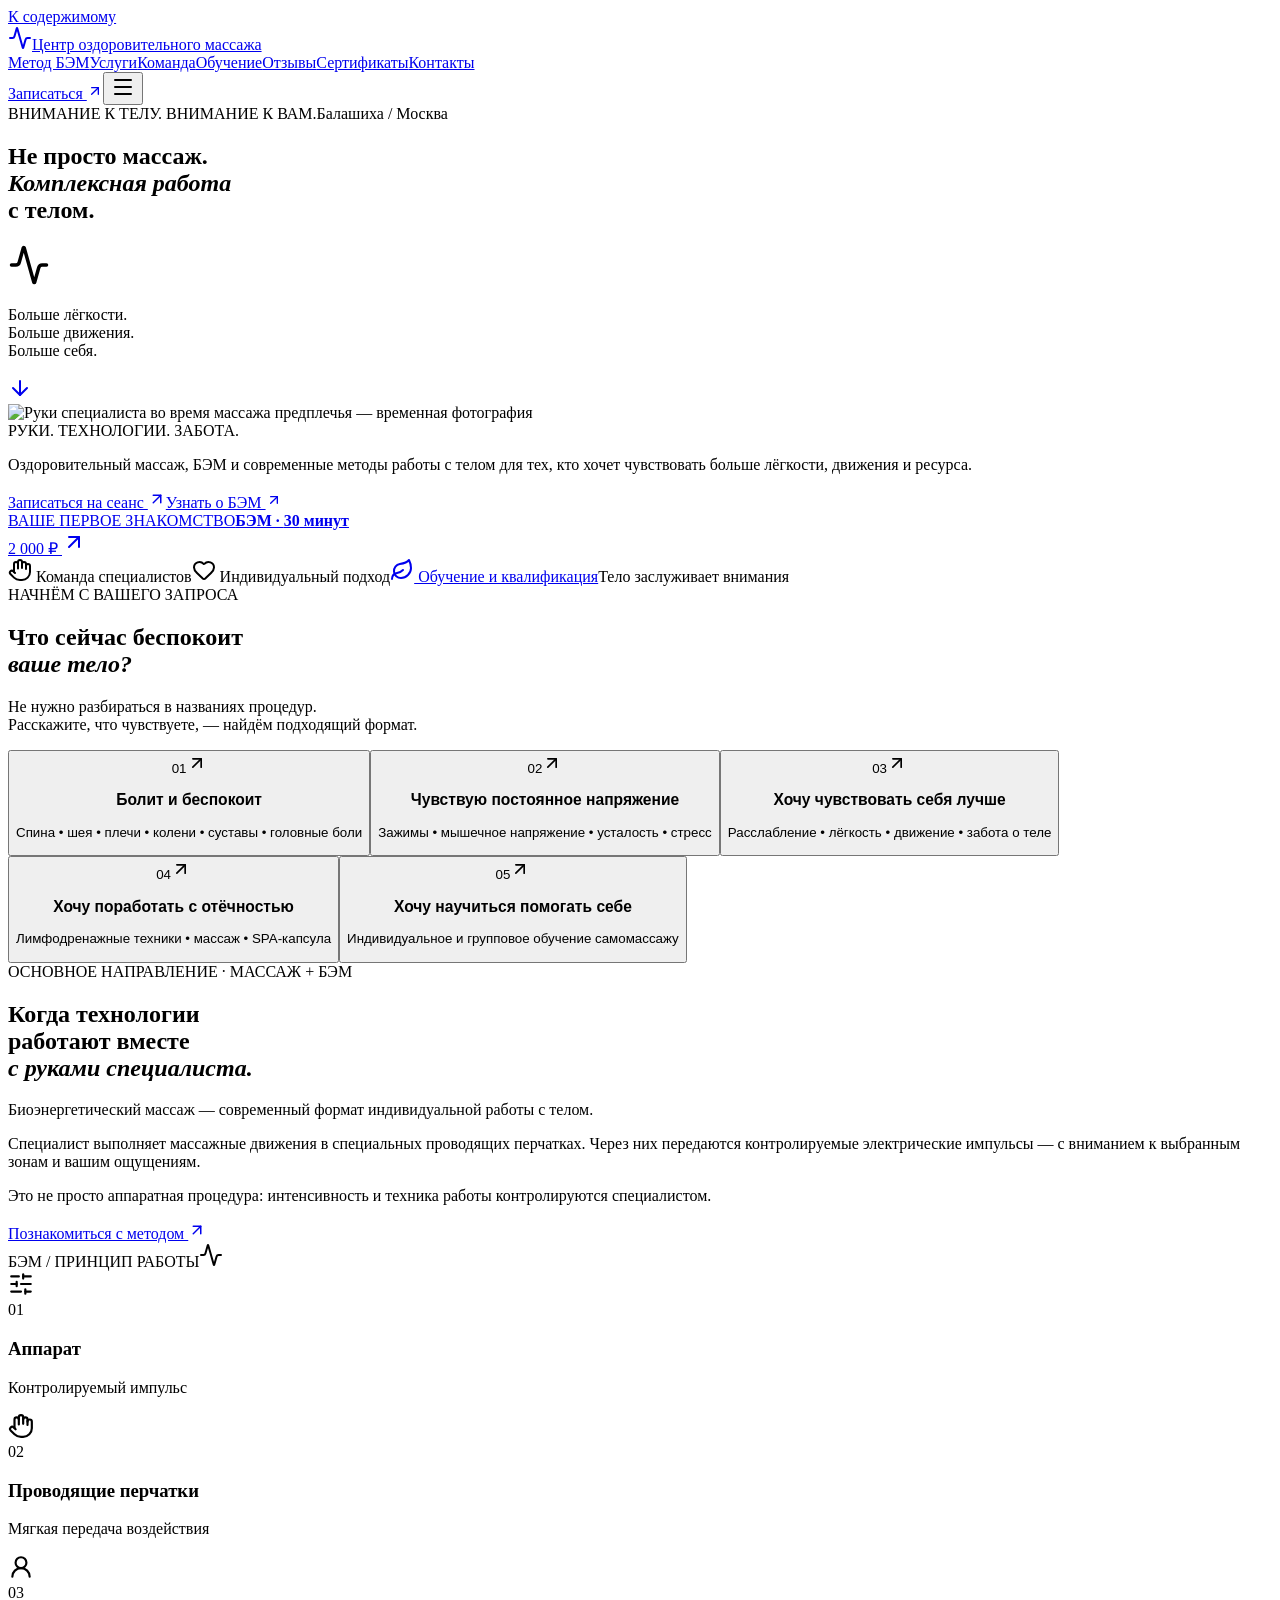
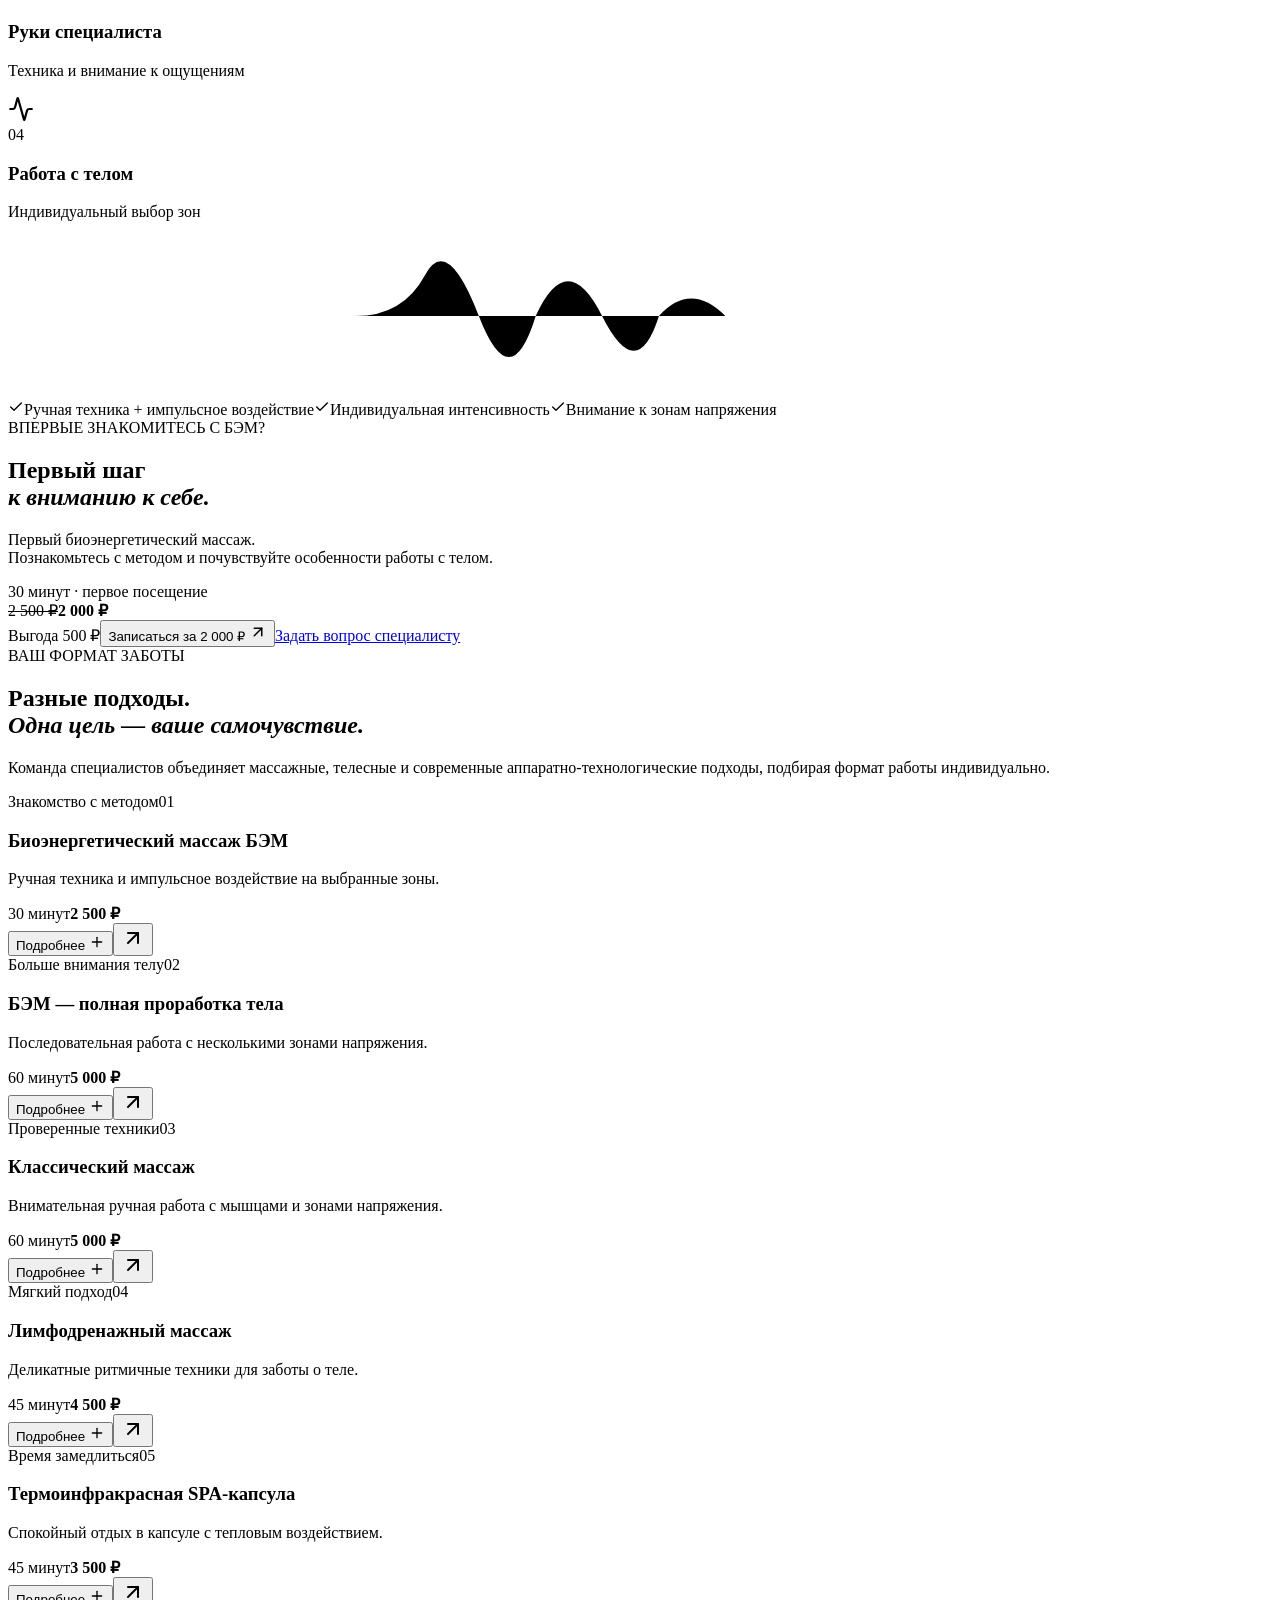
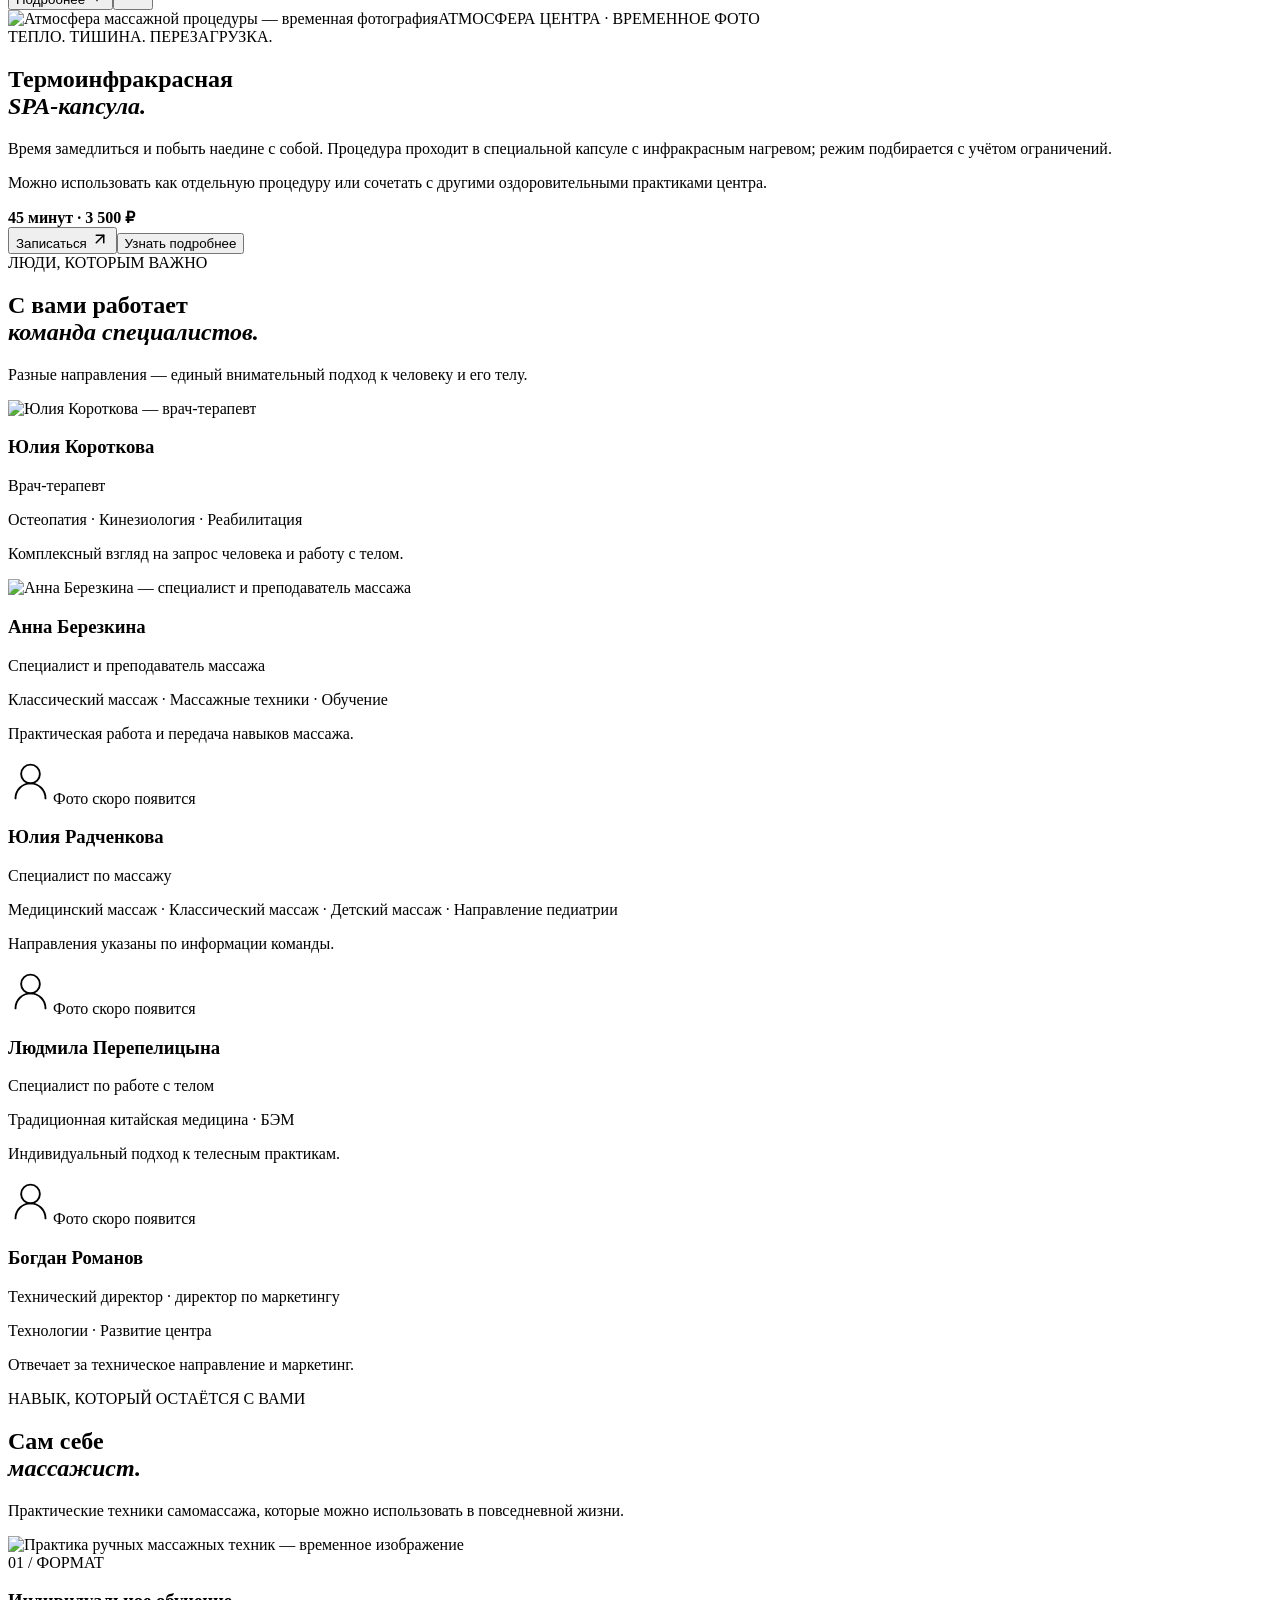
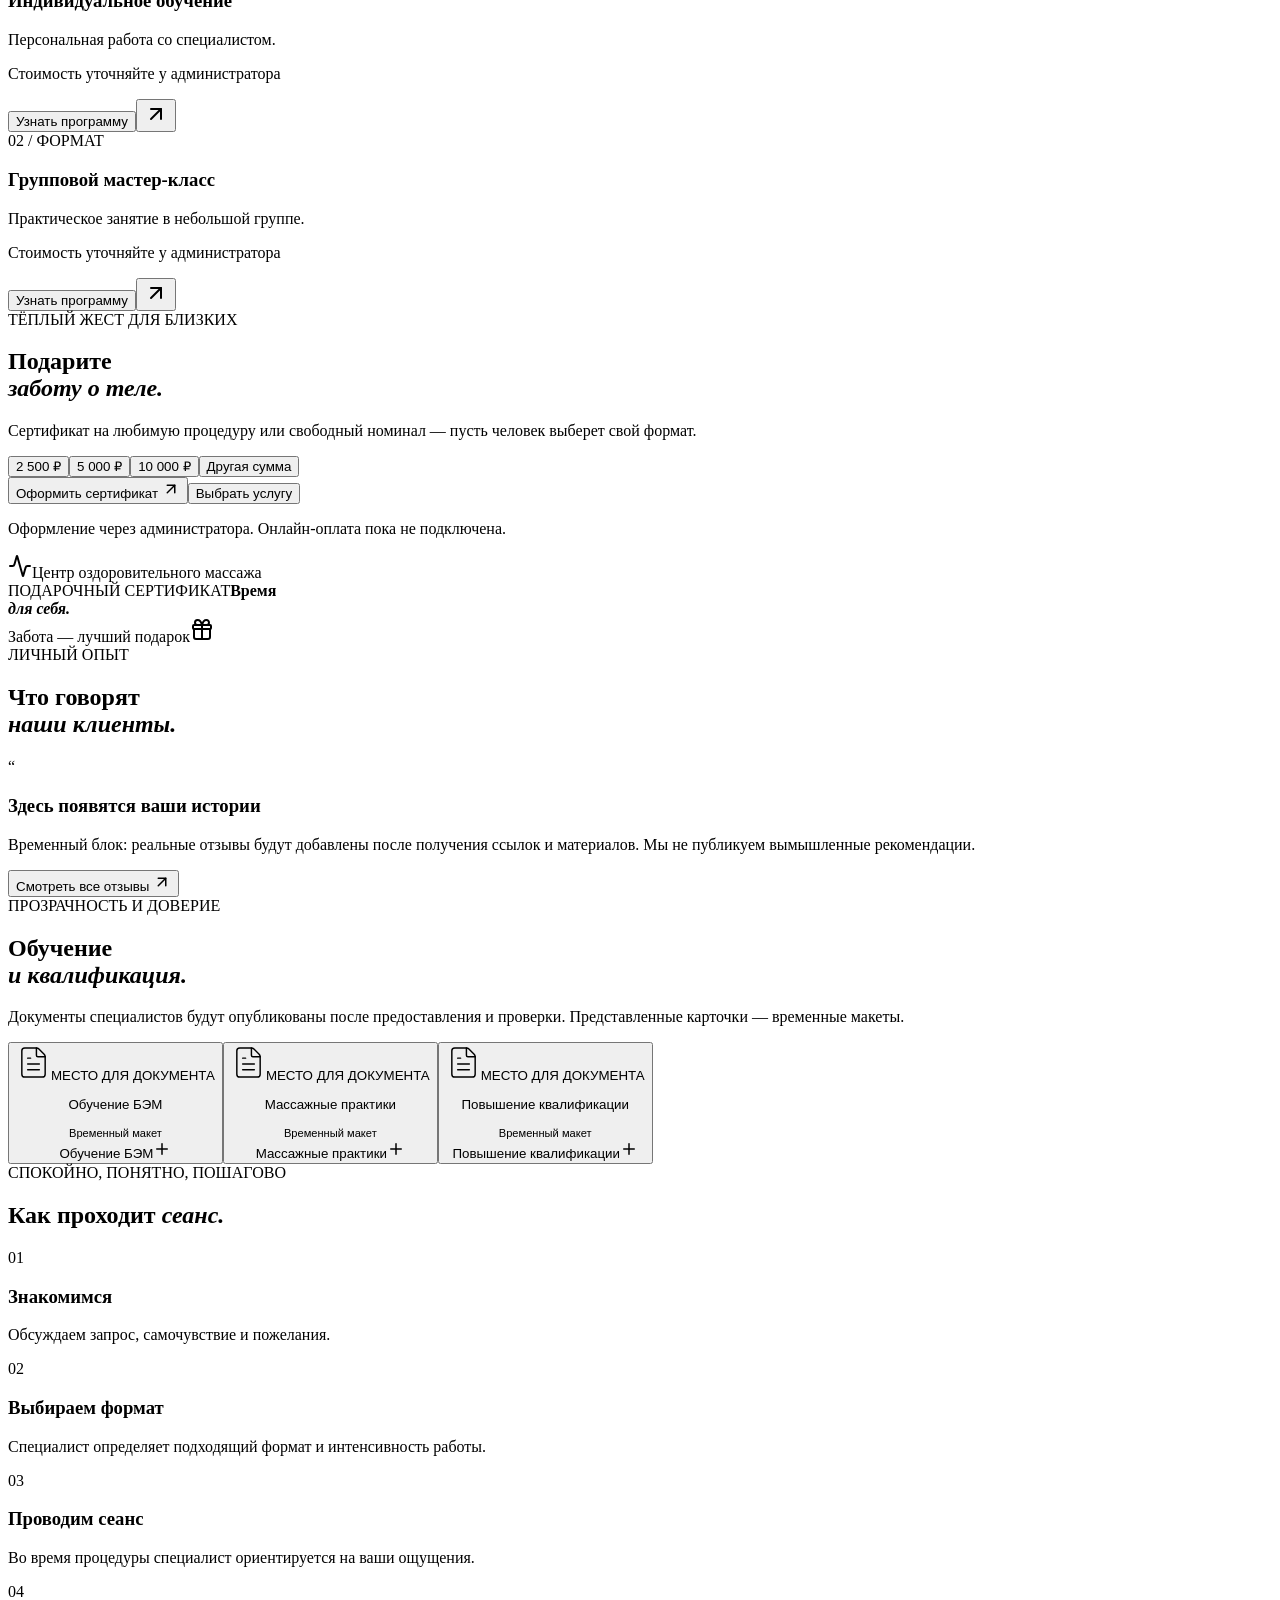
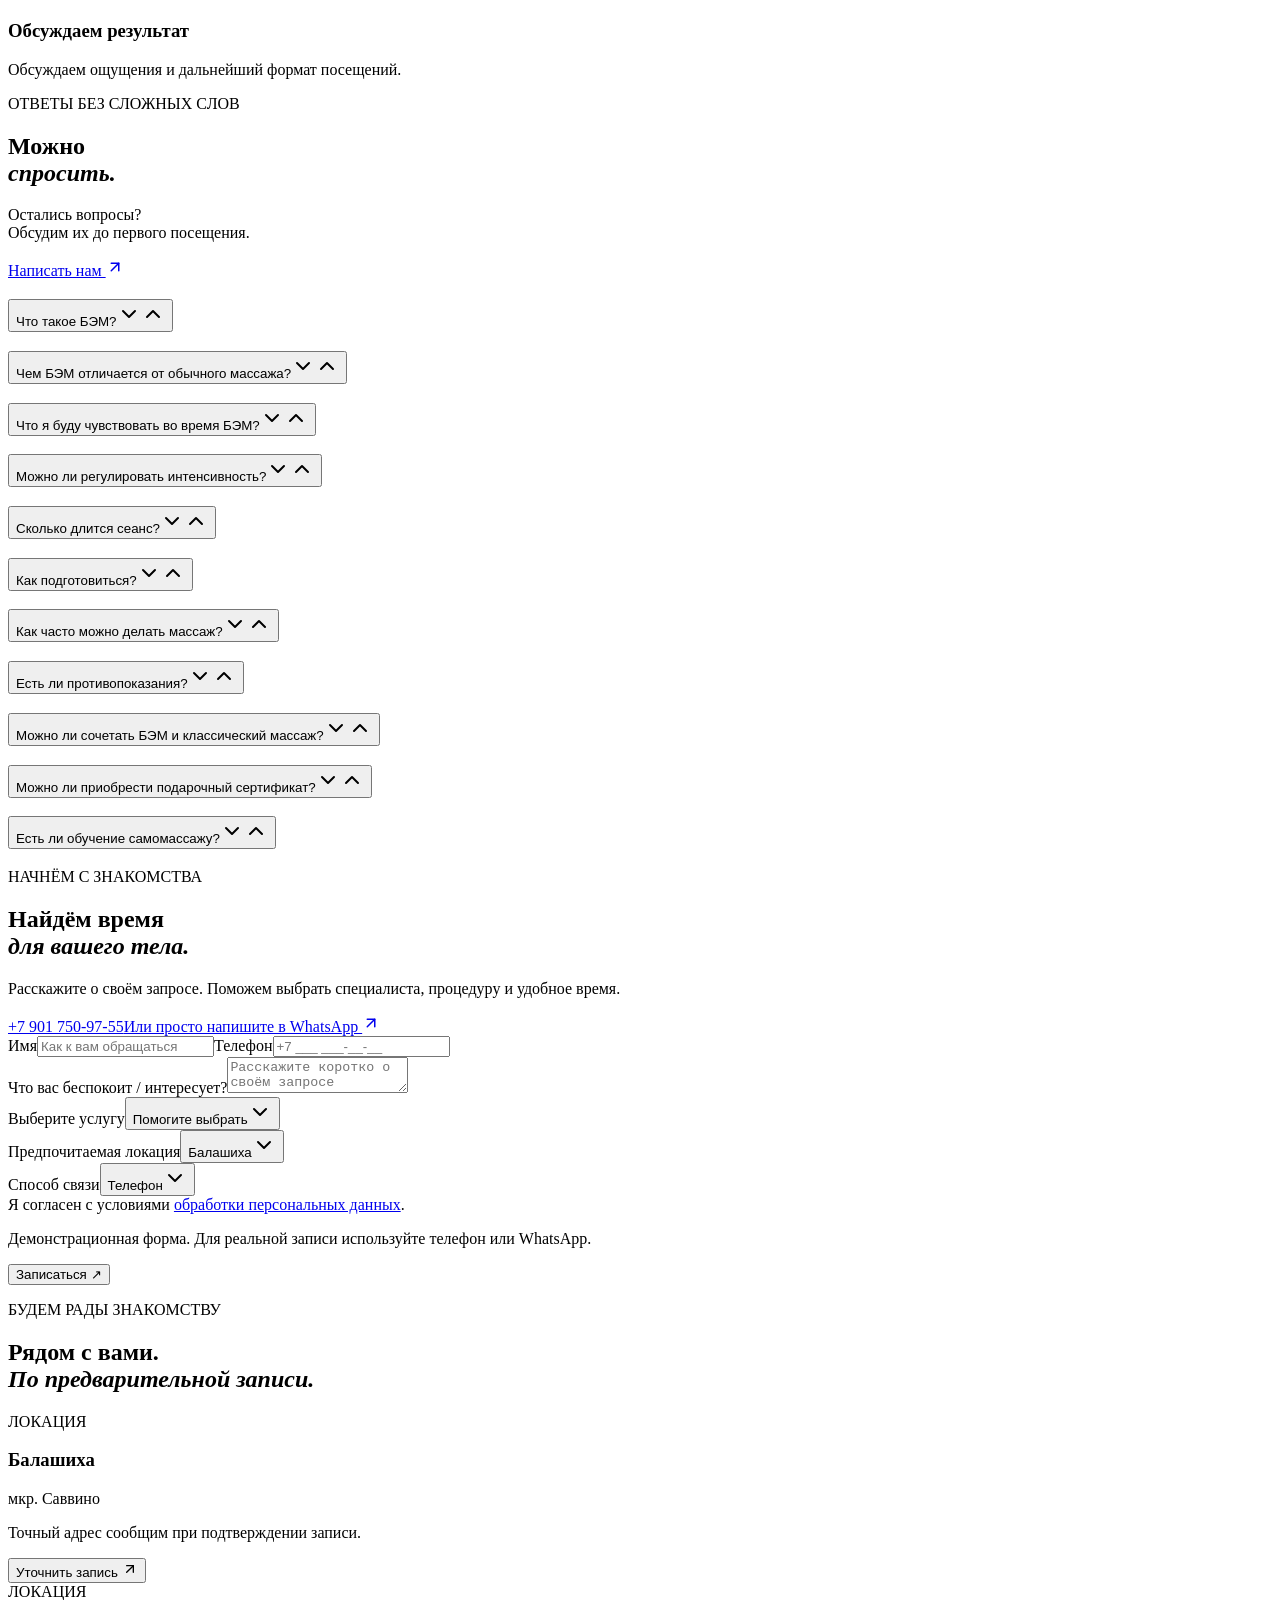
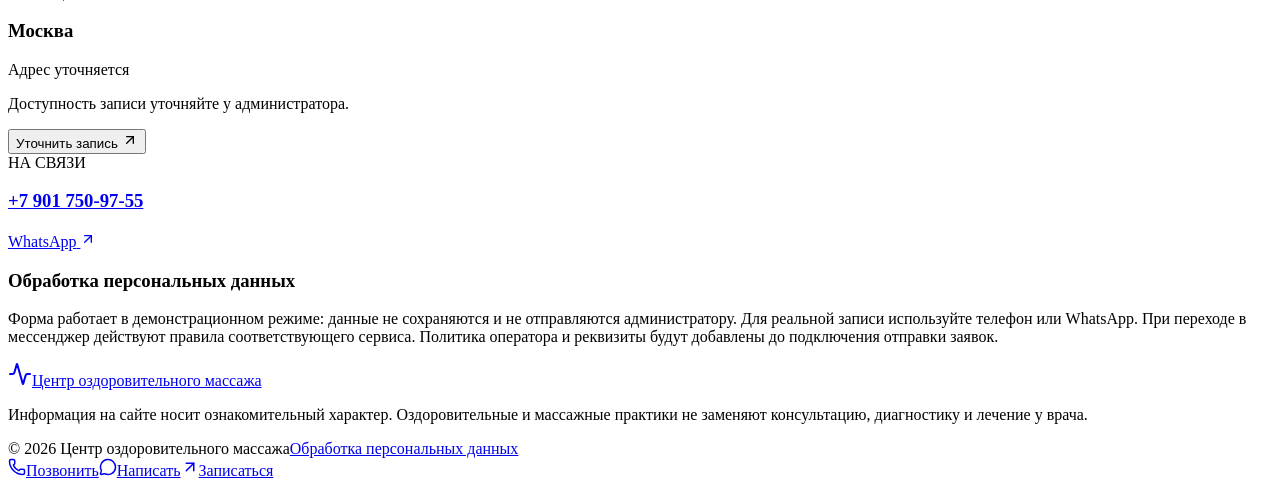
==== commit 8a70723f: "Обновить фото Юлии и Анны в едином стиле" ====
--- a/index.html
+++ b/index.html
@@ -1,2 +1,2 @@
 <!DOCTYPE html><html lang="ru"><head><meta charSet="utf-8"/><meta name="viewport" content="width=device-width, initial-scale=1"/><link rel="stylesheet" href="/body-care-balashiha27/_next/static/css/index.BOrA1b6k.css" data-rsc-css-href="/body-care-balashiha27/_next/static/css/index.BOrA1b6k.css" data-precedence="vite-rsc/importer-resources"/><link rel="modulepreload" fetchPriority="low" href="/body-care-balashiha27/_next/static/chunks/index-BTCmOoJ5.js"/><script src="/body-care-balashiha27/_next/static/chunks/rolldown-runtime-C60lm6uB.js" type="module" async=""></script><script src="/body-care-balashiha27/_next/static/chunks/framework-D_rUT4EX.js" type="module" async=""></script><link rel="modulepreload" href="/body-care-balashiha27/_next/static/chunks/layout-segment-context-BMu-8lNa.js" crossorigin=""/><link rel="modulepreload" href="/body-care-balashiha27/_next/static/chunks/App-9vqtmOB9.js" crossorigin=""/><title>Оздоровительный массаж и БЭМ в Балашихе | Центр оздоровительного массажа</title><meta name="description" content="Оздоровительный, классический и биоэнергетический массаж БЭМ в Балашихе. Команда специалистов, индивидуальный подход, SPA-капсула и обучение самомассажу."/><meta property="og:title" content="Центр оздоровительного массажа"/><meta property="og:description" content="Оздоровительный, классический и биоэнергетический массаж БЭМ в Балашихе. Команда специалистов, индивидуальный подход, SPA-капсула и обучение самомассажу."/><meta property="og:type" content="website"/><meta property="og:locale" content="ru_RU"/><meta name="twitter:card" content="summary"/><meta name="twitter:title" content="Центр оздоровительного массажа"/><meta name="twitter:description" content="Оздоровительный, классический и биоэнергетический массаж БЭМ в Балашихе. Команда специалистов, индивидуальный подход, SPA-капсула и обучение самомассажу."/><link rel="icon" href="/body-care-balashiha27/favicon.svg"/><link rel="canonical" href="https://body-care-balashiha.perepelicina3.chatgpt.site"/><script>Object.assign(((self[Symbol.for("vinext.navigationRuntime")]??={bootstrap:{routeManifest:null},functions:{}}).bootstrap.rsc??={rsc:[]}),{params:{},nav:{"pathname":"/","searchParams":[]}})</script><link rel="modulepreload" href="/body-care-balashiha27/_next/static/chunks/index-BTCmOoJ5.js" />
-</head><body><a class="skip" href="#main">К содержимому</a><header class="header"><a href="#" class="brand"><span class="brand-mark"><svg xmlns="http://www.w3.org/2000/svg" width="24" height="24" viewBox="0 0 24 24" fill="none" stroke="currentColor" stroke-width="2" stroke-linecap="round" stroke-linejoin="round" class="lucide lucide-activity" aria-hidden="true"><path d="M22 12h-2.48a2 2 0 0 0-1.93 1.46l-2.35 8.36a.25.25 0 0 1-.48 0L9.24 2.18a.25.25 0 0 0-.48 0l-2.35 8.36A2 2 0 0 1 4.49 12H2"></path></svg></span><span>Центр оздоровительного массажа</span></a><nav aria-label="Основная навигация" class="nav"><a href="#bem">Метод БЭМ</a><a href="#services">Услуги</a><a href="#team">Команда</a><a href="#training">Обучение</a><a href="#reviews">Отзывы</a><a href="#certificates">Сертификаты</a><a href="#contacts">Контакты</a></nav><a class="button header-cta" href="#booking">Записаться <svg xmlns="http://www.w3.org/2000/svg" width="16" height="16" viewBox="0 0 24 24" fill="none" stroke="currentColor" stroke-width="2" stroke-linecap="round" stroke-linejoin="round" class="lucide lucide-arrow-up-right" aria-hidden="true"><path d="M7 7h10v10"></path><path d="M7 17 17 7"></path></svg></a><button class="menu-button" aria-label="Открыть меню" aria-expanded="false"><svg xmlns="http://www.w3.org/2000/svg" width="24" height="24" viewBox="0 0 24 24" fill="none" stroke="currentColor" stroke-width="2" stroke-linecap="round" stroke-linejoin="round" class="lucide lucide-menu" aria-hidden="true"><path d="M4 5h16"></path><path d="M4 12h16"></path><path d="M4 19h16"></path></svg></button></header><main id="main"><section class="hero wrap"><div class="hero-top"><span class="eyebrow"><span class="dot"></span> ВНИМАНИЕ К ТЕЛУ. ВНИМАНИЕ К ВАМ.</span><span class="location-label">Балашиха <!-- --> / Москва</span></div><div class="hero-title"><h1>Не просто массаж.<br/><em>Комплексная работа</em><br/>с телом.</h1><div class="hero-aside"><svg xmlns="http://www.w3.org/2000/svg" width="42" height="42" viewBox="0 0 24 24" fill="none" stroke="currentColor" stroke-width="2" stroke-linecap="round" stroke-linejoin="round" class="lucide lucide-activity" aria-hidden="true"><path d="M22 12h-2.48a2 2 0 0 0-1.93 1.46l-2.35 8.36a.25.25 0 0 1-.48 0L9.24 2.18a.25.25 0 0 0-.48 0l-2.35 8.36A2 2 0 0 1 4.49 12H2"></path></svg><p>Больше лёгкости.<br/>Больше движения.<br/>Больше себя.</p><a href="#bem" aria-label="Перейти к методу БЭМ"><svg xmlns="http://www.w3.org/2000/svg" width="24" height="24" viewBox="0 0 24 24" fill="none" stroke="currentColor" stroke-width="2" stroke-linecap="round" stroke-linejoin="round" class="lucide lucide-arrow-down" aria-hidden="true"><path d="M12 5v14"></path><path d="m19 12-7 7-7-7"></path></svg></a></div></div><div class="hero-visual"><img src="/body-care-balashiha27/images/hero.webp" alt="Руки специалиста во время массажа предплечья — временная фотография" fetchPriority="high" width="1600" height="900"/><div class="image-shade"></div><div class="hero-caption"><span class="eyebrow">РУКИ. ТЕХНОЛОГИИ. ЗАБОТА.</span><p>Оздоровительный массаж, БЭМ и современные методы работы с телом для тех, кто хочет чувствовать больше лёгкости, движения и ресурса.</p><div class="actions"><a class="button light" href="#booking">Записаться на сеанс <svg xmlns="http://www.w3.org/2000/svg" width="18" height="18" viewBox="0 0 24 24" fill="none" stroke="currentColor" stroke-width="2" stroke-linecap="round" stroke-linejoin="round" class="lucide lucide-arrow-up-right" aria-hidden="true"><path d="M7 7h10v10"></path><path d="M7 17 17 7"></path></svg></a><a class="text-link white" href="#bem">Узнать о БЭМ <svg xmlns="http://www.w3.org/2000/svg" width="16" height="16" viewBox="0 0 24 24" fill="none" stroke="currentColor" stroke-width="2" stroke-linecap="round" stroke-linejoin="round" class="lucide lucide-arrow-up-right" aria-hidden="true"><path d="M7 7h10v10"></path><path d="M7 17 17 7"></path></svg></a></div></div><a href="#promo" class="hero-promo"><span>ВАШЕ ПЕРВОЕ ЗНАКОМСТВО</span><strong>БЭМ · <!-- -->30<!-- --> минут</strong><div>2 000 ₽<!-- --> <svg xmlns="http://www.w3.org/2000/svg" width="24" height="24" viewBox="0 0 24 24" fill="none" stroke="currentColor" stroke-width="2" stroke-linecap="round" stroke-linejoin="round" class="lucide lucide-arrow-up-right" aria-hidden="true"><path d="M7 7h10v10"></path><path d="M7 17 17 7"></path></svg></div></a></div><div class="trust"><span><svg xmlns="http://www.w3.org/2000/svg" width="24" height="24" viewBox="0 0 24 24" fill="none" stroke="currentColor" stroke-width="2" stroke-linecap="round" stroke-linejoin="round" class="lucide lucide-hand" aria-hidden="true"><path d="M18 11V6a2 2 0 0 0-2-2a2 2 0 0 0-2 2"></path><path d="M14 10V4a2 2 0 0 0-2-2a2 2 0 0 0-2 2v2"></path><path d="M10 10.5V6a2 2 0 0 0-2-2a2 2 0 0 0-2 2v8"></path><path d="M18 8a2 2 0 1 1 4 0v6a8 8 0 0 1-8 8h-2c-2.8 0-4.5-.86-5.99-2.34l-3.6-3.6a2 2 0 0 1 2.83-2.82L7 15"></path></svg> Команда специалистов</span><span><svg xmlns="http://www.w3.org/2000/svg" width="24" height="24" viewBox="0 0 24 24" fill="none" stroke="currentColor" stroke-width="2" stroke-linecap="round" stroke-linejoin="round" class="lucide lucide-heart" aria-hidden="true"><path d="M2 9.5a5.5 5.5 0 0 1 9.591-3.676.56.56 0 0 0 .818 0A5.49 5.49 0 0 1 22 9.5c0 2.29-1.5 4-3 5.5l-5.492 5.313a2 2 0 0 1-3 .019L5 15c-1.5-1.5-3-3.2-3-5.5"></path></svg> Индивидуальный подход</span><a href="#certificates"><svg xmlns="http://www.w3.org/2000/svg" width="24" height="24" viewBox="0 0 24 24" fill="none" stroke="currentColor" stroke-width="2" stroke-linecap="round" stroke-linejoin="round" class="lucide lucide-leaf" aria-hidden="true"><path d="M11 20A7 7 0 0 1 9.8 6.1C15.5 5 17 4.48 19 2c1 2 2 4.18 2 8 0 5.5-4.78 10-10 10Z"></path><path d="M2 21c0-3 1.85-5.36 5.08-6C9.5 14.52 12 13 13 12"></path></svg> Обучение и квалификация</a><span>Тело заслуживает внимания</span></div></section><section class="section wrap" id="needs"><div class="section-heading"><div><span class="eyebrow">НАЧНЁМ С ВАШЕГО ЗАПРОСА</span><h2>Что сейчас беспокоит<br/><em>ваше тело?</em></h2></div><p>Не нужно разбираться в названиях процедур.<br/>Расскажите, что чувствуете, — найдём подходящий формат.</p></div><div class="needs-grid"><button class="need " aria-expanded="false"><span class="need-index">0<!-- -->1<svg xmlns="http://www.w3.org/2000/svg" width="20" height="20" viewBox="0 0 24 24" fill="none" stroke="currentColor" stroke-width="2" stroke-linecap="round" stroke-linejoin="round" class="lucide lucide-arrow-up-right" aria-hidden="true"><path d="M7 7h10v10"></path><path d="M7 17 17 7"></path></svg></span><h3>Болит и беспокоит</h3><p>Спина • шея • плечи • колени • суставы • головные боли</p></button><button class="need " aria-expanded="false"><span class="need-index">0<!-- -->2<svg xmlns="http://www.w3.org/2000/svg" width="20" height="20" viewBox="0 0 24 24" fill="none" stroke="currentColor" stroke-width="2" stroke-linecap="round" stroke-linejoin="round" class="lucide lucide-arrow-up-right" aria-hidden="true"><path d="M7 7h10v10"></path><path d="M7 17 17 7"></path></svg></span><h3>Чувствую постоянное напряжение</h3><p>Зажимы • мышечное напряжение • усталость • стресс</p></button><button class="need " aria-expanded="false"><span class="need-index">0<!-- -->3<svg xmlns="http://www.w3.org/2000/svg" width="20" height="20" viewBox="0 0 24 24" fill="none" stroke="currentColor" stroke-width="2" stroke-linecap="round" stroke-linejoin="round" class="lucide lucide-arrow-up-right" aria-hidden="true"><path d="M7 7h10v10"></path><path d="M7 17 17 7"></path></svg></span><h3>Хочу чувствовать себя лучше</h3><p>Расслабление • лёгкость • движение • забота о теле</p></button><button class="need " aria-expanded="false"><span class="need-index">0<!-- -->4<svg xmlns="http://www.w3.org/2000/svg" width="20" height="20" viewBox="0 0 24 24" fill="none" stroke="currentColor" stroke-width="2" stroke-linecap="round" stroke-linejoin="round" class="lucide lucide-arrow-up-right" aria-hidden="true"><path d="M7 7h10v10"></path><path d="M7 17 17 7"></path></svg></span><h3>Хочу поработать с отёчностью</h3><p>Лимфодренажные техники • массаж • SPA-капсула</p></button><button class="need " aria-expanded="false"><span class="need-index">0<!-- -->5<svg xmlns="http://www.w3.org/2000/svg" width="20" height="20" viewBox="0 0 24 24" fill="none" stroke="currentColor" stroke-width="2" stroke-linecap="round" stroke-linejoin="round" class="lucide lucide-arrow-up-right" aria-hidden="true"><path d="M7 7h10v10"></path><path d="M7 17 17 7"></path></svg></span><h3>Хочу научиться помогать себе</h3><p>Индивидуальное и групповое обучение самомассажу</p></button></div></section><section id="bem" class="bem-section"><div class="wrap section"><span class="eyebrow">ОСНОВНОЕ НАПРАВЛЕНИЕ · МАССАЖ + БЭМ</span><div class="bem-grid"><div><h2>Когда технологии<br/>работают вместе<br/><em>с руками специалиста.</em></h2><p class="lead">Биоэнергетический массаж — современный формат индивидуальной работы с телом.</p><p>Специалист выполняет массажные движения в специальных проводящих перчатках. Через них передаются контролируемые электрические импульсы — с вниманием к выбранным зонам и вашим ощущениям.</p><p class="bem-note">Это не просто аппаратная процедура: интенсивность и техника работы контролируются специалистом.</p><a class="text-link white" href="#promo">Познакомиться с методом <svg xmlns="http://www.w3.org/2000/svg" width="18" height="18" viewBox="0 0 24 24" fill="none" stroke="currentColor" stroke-width="2" stroke-linecap="round" stroke-linejoin="round" class="lucide lucide-arrow-up-right" aria-hidden="true"><path d="M7 7h10v10"></path><path d="M7 17 17 7"></path></svg></a></div><div class="technology"><div class="technology-top"><span>БЭМ / ПРИНЦИП РАБОТЫ</span><svg xmlns="http://www.w3.org/2000/svg" width="24" height="24" viewBox="0 0 24 24" fill="none" stroke="currentColor" stroke-width="2" stroke-linecap="round" stroke-linejoin="round" class="lucide lucide-activity" aria-hidden="true"><path d="M22 12h-2.48a2 2 0 0 0-1.93 1.46l-2.35 8.36a.25.25 0 0 1-.48 0L9.24 2.18a.25.25 0 0 0-.48 0l-2.35 8.36A2 2 0 0 1 4.49 12H2"></path></svg></div><div class="tech-step"><svg xmlns="http://www.w3.org/2000/svg" width="26" height="26" viewBox="0 0 24 24" fill="none" stroke="currentColor" stroke-width="2" stroke-linecap="round" stroke-linejoin="round" class="lucide lucide-sliders-horizontal" aria-hidden="true"><path d="M10 5H3"></path><path d="M12 19H3"></path><path d="M14 3v4"></path><path d="M16 17v4"></path><path d="M21 12h-9"></path><path d="M21 19h-5"></path><path d="M21 5h-7"></path><path d="M8 10v4"></path><path d="M8 12H3"></path></svg><div><span>01</span><h3>Аппарат</h3><p>Контролируемый импульс</p></div></div><div class="tech-step"><svg xmlns="http://www.w3.org/2000/svg" width="26" height="26" viewBox="0 0 24 24" fill="none" stroke="currentColor" stroke-width="2" stroke-linecap="round" stroke-linejoin="round" class="lucide lucide-hand" aria-hidden="true"><path d="M18 11V6a2 2 0 0 0-2-2a2 2 0 0 0-2 2"></path><path d="M14 10V4a2 2 0 0 0-2-2a2 2 0 0 0-2 2v2"></path><path d="M10 10.5V6a2 2 0 0 0-2-2a2 2 0 0 0-2 2v8"></path><path d="M18 8a2 2 0 1 1 4 0v6a8 8 0 0 1-8 8h-2c-2.8 0-4.5-.86-5.99-2.34l-3.6-3.6a2 2 0 0 1 2.83-2.82L7 15"></path></svg><div><span>02</span><h3>Проводящие перчатки</h3><p>Мягкая передача воздействия</p></div></div><div class="tech-step"><svg xmlns="http://www.w3.org/2000/svg" width="26" height="26" viewBox="0 0 24 24" fill="none" stroke="currentColor" stroke-width="2" stroke-linecap="round" stroke-linejoin="round" class="lucide lucide-user-round" aria-hidden="true"><circle cx="12" cy="8" r="5"></circle><path d="M20 21a8 8 0 0 0-16 0"></path></svg><div><span>03</span><h3>Руки специалиста</h3><p>Техника и внимание к ощущениям</p></div></div><div class="tech-step"><svg xmlns="http://www.w3.org/2000/svg" width="26" height="26" viewBox="0 0 24 24" fill="none" stroke="currentColor" stroke-width="2" stroke-linecap="round" stroke-linejoin="round" class="lucide lucide-activity" aria-hidden="true"><path d="M22 12h-2.48a2 2 0 0 0-1.93 1.46l-2.35 8.36a.25.25 0 0 1-.48 0L9.24 2.18a.25.25 0 0 0-.48 0l-2.35 8.36A2 2 0 0 1 4.49 12H2"></path></svg><div><span>04</span><h3>Работа с телом</h3><p>Индивидуальный выбор зон</p></div></div><div class="pulse-line" aria-hidden="true"><svg viewBox="0 0 400 50"><path d="M0 25H110Q125 25 132 12T149 25T167 25Q177 3 188 25T206 25Q216 14 227 25H400"></path></svg></div></div></div><div class="bem-benefits"><span><svg xmlns="http://www.w3.org/2000/svg" width="16" height="16" viewBox="0 0 24 24" fill="none" stroke="currentColor" stroke-width="2" stroke-linecap="round" stroke-linejoin="round" class="lucide lucide-check" aria-hidden="true"><path d="M20 6 9 17l-5-5"></path></svg>Ручная техника + импульсное воздействие</span><span><svg xmlns="http://www.w3.org/2000/svg" width="16" height="16" viewBox="0 0 24 24" fill="none" stroke="currentColor" stroke-width="2" stroke-linecap="round" stroke-linejoin="round" class="lucide lucide-check" aria-hidden="true"><path d="M20 6 9 17l-5-5"></path></svg>Индивидуальная интенсивность</span><span><svg xmlns="http://www.w3.org/2000/svg" width="16" height="16" viewBox="0 0 24 24" fill="none" stroke="currentColor" stroke-width="2" stroke-linecap="round" stroke-linejoin="round" class="lucide lucide-check" aria-hidden="true"><path d="M20 6 9 17l-5-5"></path></svg>Внимание к зонам напряжения</span></div></div></section><section id="promo" class="wrap promo"><div><span class="eyebrow">ВПЕРВЫЕ ЗНАКОМИТЕСЬ С БЭМ?</span><h2>Первый шаг<br/><em>к вниманию к себе.</em></h2><p>Первый биоэнергетический массаж.<br/>Познакомьтесь с методом и почувствуйте особенности работы с телом.</p></div><div class="promo-price"><span>30<!-- --> минут · первое посещение</span><div><del>2 500 ₽</del><strong>2 000 ₽</strong></div><span class="pill">Выгода <!-- -->500 ₽</span><button class="button">Записаться за <!-- -->2 000 ₽<!-- --> <svg xmlns="http://www.w3.org/2000/svg" width="18" height="18" viewBox="0 0 24 24" fill="none" stroke="currentColor" stroke-width="2" stroke-linecap="round" stroke-linejoin="round" class="lucide lucide-arrow-up-right" aria-hidden="true"><path d="M7 7h10v10"></path><path d="M7 17 17 7"></path></svg></button><a class="text-link" href="https://wa.me/79017509755" target="_blank" rel="noreferrer">Задать вопрос специалисту</a></div></section><section id="services" class="section wrap"><div class="section-heading"><div><span class="eyebrow">ВАШ ФОРМАТ ЗАБОТЫ</span><h2>Разные подходы.<br/><em>Одна цель — ваше самочувствие.</em></h2></div><p>Команда специалистов объединяет массажные, телесные и современные аппаратно-технологические подходы, подбирая формат работы индивидуально.</p></div><div class="services-grid"><article class="service"><div class="service-top"><span>Знакомство с методом</span><span>0<!-- -->1</span></div><h3>Биоэнергетический массаж БЭМ</h3><p>Ручная техника и импульсное воздействие на выбранные зоны.</p><div class="service-price"><span>30<!-- --> минут</span><strong>2 500 ₽</strong></div><div class="service-actions"><button class="text-link">Подробнее <svg xmlns="http://www.w3.org/2000/svg" width="16" height="16" viewBox="0 0 24 24" fill="none" stroke="currentColor" stroke-width="2" stroke-linecap="round" stroke-linejoin="round" class="lucide lucide-plus" aria-hidden="true"><path d="M5 12h14"></path><path d="M12 5v14"></path></svg></button><button class="round-button" aria-label="Записаться: Биоэнергетический массаж БЭМ"><svg xmlns="http://www.w3.org/2000/svg" width="24" height="24" viewBox="0 0 24 24" fill="none" stroke="currentColor" stroke-width="2" stroke-linecap="round" stroke-linejoin="round" class="lucide lucide-arrow-up-right" aria-hidden="true"><path d="M7 7h10v10"></path><path d="M7 17 17 7"></path></svg></button></div></article><article class="service"><div class="service-top"><span>Больше внимания телу</span><span>0<!-- -->2</span></div><h3>БЭМ — полная проработка тела</h3><p>Последовательная работа с несколькими зонами напряжения.</p><div class="service-price"><span>60<!-- --> минут</span><strong>5 000 ₽</strong></div><div class="service-actions"><button class="text-link">Подробнее <svg xmlns="http://www.w3.org/2000/svg" width="16" height="16" viewBox="0 0 24 24" fill="none" stroke="currentColor" stroke-width="2" stroke-linecap="round" stroke-linejoin="round" class="lucide lucide-plus" aria-hidden="true"><path d="M5 12h14"></path><path d="M12 5v14"></path></svg></button><button class="round-button" aria-label="Записаться: БЭМ — полная проработка тела"><svg xmlns="http://www.w3.org/2000/svg" width="24" height="24" viewBox="0 0 24 24" fill="none" stroke="currentColor" stroke-width="2" stroke-linecap="round" stroke-linejoin="round" class="lucide lucide-arrow-up-right" aria-hidden="true"><path d="M7 7h10v10"></path><path d="M7 17 17 7"></path></svg></button></div></article><article class="service"><div class="service-top"><span>Проверенные техники</span><span>0<!-- -->3</span></div><h3>Классический массаж</h3><p>Внимательная ручная работа с мышцами и зонами напряжения.</p><div class="service-price"><span>60<!-- --> минут</span><strong>5 000 ₽</strong></div><div class="service-actions"><button class="text-link">Подробнее <svg xmlns="http://www.w3.org/2000/svg" width="16" height="16" viewBox="0 0 24 24" fill="none" stroke="currentColor" stroke-width="2" stroke-linecap="round" stroke-linejoin="round" class="lucide lucide-plus" aria-hidden="true"><path d="M5 12h14"></path><path d="M12 5v14"></path></svg></button><button class="round-button" aria-label="Записаться: Классический массаж"><svg xmlns="http://www.w3.org/2000/svg" width="24" height="24" viewBox="0 0 24 24" fill="none" stroke="currentColor" stroke-width="2" stroke-linecap="round" stroke-linejoin="round" class="lucide lucide-arrow-up-right" aria-hidden="true"><path d="M7 7h10v10"></path><path d="M7 17 17 7"></path></svg></button></div></article><article class="service"><div class="service-top"><span>Мягкий подход</span><span>0<!-- -->4</span></div><h3>Лимфодренажный массаж</h3><p>Деликатные ритмичные техники для заботы о теле.</p><div class="service-price"><span>45<!-- --> минут</span><strong>4 500 ₽</strong></div><div class="service-actions"><button class="text-link">Подробнее <svg xmlns="http://www.w3.org/2000/svg" width="16" height="16" viewBox="0 0 24 24" fill="none" stroke="currentColor" stroke-width="2" stroke-linecap="round" stroke-linejoin="round" class="lucide lucide-plus" aria-hidden="true"><path d="M5 12h14"></path><path d="M12 5v14"></path></svg></button><button class="round-button" aria-label="Записаться: Лимфодренажный массаж"><svg xmlns="http://www.w3.org/2000/svg" width="24" height="24" viewBox="0 0 24 24" fill="none" stroke="currentColor" stroke-width="2" stroke-linecap="round" stroke-linejoin="round" class="lucide lucide-arrow-up-right" aria-hidden="true"><path d="M7 7h10v10"></path><path d="M7 17 17 7"></path></svg></button></div></article><article class="service"><div class="service-top"><span>Время замедлиться</span><span>0<!-- -->5</span></div><h3>Термоинфракрасная SPA-капсула</h3><p>Спокойный отдых в капсуле с тепловым воздействием.</p><div class="service-price"><span>45<!-- --> минут</span><strong>3 500 ₽</strong></div><div class="service-actions"><button class="text-link">Подробнее <svg xmlns="http://www.w3.org/2000/svg" width="16" height="16" viewBox="0 0 24 24" fill="none" stroke="currentColor" stroke-width="2" stroke-linecap="round" stroke-linejoin="round" class="lucide lucide-plus" aria-hidden="true"><path d="M5 12h14"></path><path d="M12 5v14"></path></svg></button><button class="round-button" aria-label="Записаться: Термоинфракрасная SPA-капсула"><svg xmlns="http://www.w3.org/2000/svg" width="24" height="24" viewBox="0 0 24 24" fill="none" stroke="currentColor" stroke-width="2" stroke-linecap="round" stroke-linejoin="round" class="lucide lucide-arrow-up-right" aria-hidden="true"><path d="M7 7h10v10"></path><path d="M7 17 17 7"></path></svg></button></div></article></div></section><section id="spa" class="wrap spa-grid"><div class="spa-photo"><img src="/body-care-balashiha27/images/massage.webp" alt="Атмосфера массажной процедуры — временная фотография" width="1200" height="900" loading="lazy"/><span>АТМОСФЕРА ЦЕНТРА · ВРЕМЕННОЕ ФОТО</span></div><div class="spa-copy"><span class="eyebrow">ТЕПЛО. ТИШИНА. ПЕРЕЗАГРУЗКА.</span><h2>Термоинфракрасная<br/><em>SPA-капсула.</em></h2><p>Время замедлиться и побыть наедине с собой. Процедура проходит в специальной капсуле с инфракрасным нагревом; режим подбирается с учётом ограничений.</p><p>Можно использовать как отдельную процедуру или сочетать с другими оздоровительными практиками центра.</p><strong>45<!-- --> минут · <!-- -->3 500 ₽</strong><div class="actions"><button class="button">Записаться <svg xmlns="http://www.w3.org/2000/svg" width="18" height="18" viewBox="0 0 24 24" fill="none" stroke="currentColor" stroke-width="2" stroke-linecap="round" stroke-linejoin="round" class="lucide lucide-arrow-up-right" aria-hidden="true"><path d="M7 7h10v10"></path><path d="M7 17 17 7"></path></svg></button><button class="text-link">Узнать подробнее</button></div></div></section><section id="team" class="section wrap"><div class="section-heading"><div><span class="eyebrow">ЛЮДИ, КОТОРЫМ ВАЖНО</span><h2>С вами работает<br/><em>команда специалистов.</em></h2></div><p>Разные направления — единый внимательный подход к человеку и его телу.</p></div><div class="team-grid"><article class="team-card"><div class="team-placeholder"><svg xmlns="http://www.w3.org/2000/svg" width="45" height="45" viewBox="0 0 24 24" fill="none" stroke="currentColor" stroke-width="1" stroke-linecap="round" stroke-linejoin="round" class="lucide lucide-user-round" aria-hidden="true"><circle cx="12" cy="8" r="5"></circle><path d="M20 21a8 8 0 0 0-16 0"></path></svg><span>Фото скоро появится</span></div><h3>Юлия Короткова</h3><p class="position">Врач-терапевт</p><p>Остеопатия · Кинезиология · Реабилитация</p><p class="team-description">Комплексный взгляд на запрос человека и работу с телом.</p></article><article class="team-card"><img src="/body-care-balashiha27/images/anna-berezkina.webp" alt="Анна Березкина — специалист и преподаватель массажа" width="400" height="450" loading="lazy"/><h3>Анна Березкина</h3><p class="position">Специалист и преподаватель массажа</p><p>Классический массаж · Массажные техники · Обучение</p><p class="team-description">Практическая работа и передача навыков массажа.</p></article><article class="team-card"><div class="team-placeholder"><svg xmlns="http://www.w3.org/2000/svg" width="45" height="45" viewBox="0 0 24 24" fill="none" stroke="currentColor" stroke-width="1" stroke-linecap="round" stroke-linejoin="round" class="lucide lucide-user-round" aria-hidden="true"><circle cx="12" cy="8" r="5"></circle><path d="M20 21a8 8 0 0 0-16 0"></path></svg><span>Фото скоро появится</span></div><h3>Юлия Радченкова</h3><p class="position">Специалист по массажу</p><p>Медицинский массаж · Классический массаж · Детский массаж · Направление педиатрии</p><p class="team-description">Направления указаны по информации команды.</p></article><article class="team-card"><div class="team-placeholder"><svg xmlns="http://www.w3.org/2000/svg" width="45" height="45" viewBox="0 0 24 24" fill="none" stroke="currentColor" stroke-width="1" stroke-linecap="round" stroke-linejoin="round" class="lucide lucide-user-round" aria-hidden="true"><circle cx="12" cy="8" r="5"></circle><path d="M20 21a8 8 0 0 0-16 0"></path></svg><span>Фото скоро появится</span></div><h3>Людмила Перепелицына</h3><p class="position">Специалист по работе с телом</p><p>Традиционная китайская медицина · БЭМ</p><p class="team-description">Индивидуальный подход к телесным практикам.</p></article><article class="team-card"><div class="team-placeholder"><svg xmlns="http://www.w3.org/2000/svg" width="45" height="45" viewBox="0 0 24 24" fill="none" stroke="currentColor" stroke-width="1" stroke-linecap="round" stroke-linejoin="round" class="lucide lucide-user-round" aria-hidden="true"><circle cx="12" cy="8" r="5"></circle><path d="M20 21a8 8 0 0 0-16 0"></path></svg><span>Фото скоро появится</span></div><h3>Богдан Романов</h3><p class="position">Технический директор · директор по маркетингу</p><p>Технологии · Развитие центра</p><p class="team-description">Отвечает за техническое направление и маркетинг.</p></article></div></section><section id="training" class="training-section"><div class="wrap section"><div class="section-heading"><div><span class="eyebrow">НАВЫК, КОТОРЫЙ ОСТАЁТСЯ С ВАМИ</span><h2>Сам себе<br/><em>массажист.</em></h2></div><p>Практические техники самомассажа, которые можно использовать в повседневной жизни.</p></div><div class="training-grid"><img src="/body-care-balashiha27/images/massage.webp" alt="Практика ручных массажных техник — временное изображение" width="1200" height="900" loading="lazy"/><div><article><span class="eyebrow">0<!-- -->1<!-- --> / ФОРМАТ</span><h3>Индивидуальное обучение</h3><p>Персональная работа со специалистом.</p><p class="training-price">Стоимость уточняйте у администратора</p><div class="actions"><button class="text-link">Узнать программу</button><button class="round-button" aria-label="Записаться на обучение: Индивидуальное обучение"><svg xmlns="http://www.w3.org/2000/svg" width="24" height="24" viewBox="0 0 24 24" fill="none" stroke="currentColor" stroke-width="2" stroke-linecap="round" stroke-linejoin="round" class="lucide lucide-arrow-up-right" aria-hidden="true"><path d="M7 7h10v10"></path><path d="M7 17 17 7"></path></svg></button></div></article><article><span class="eyebrow">0<!-- -->2<!-- --> / ФОРМАТ</span><h3>Групповой мастер-класс</h3><p>Практическое занятие в небольшой группе.</p><p class="training-price">Стоимость уточняйте у администратора</p><div class="actions"><button class="text-link">Узнать программу</button><button class="round-button" aria-label="Записаться на обучение: Групповой мастер-класс"><svg xmlns="http://www.w3.org/2000/svg" width="24" height="24" viewBox="0 0 24 24" fill="none" stroke="currentColor" stroke-width="2" stroke-linecap="round" stroke-linejoin="round" class="lucide lucide-arrow-up-right" aria-hidden="true"><path d="M7 7h10v10"></path><path d="M7 17 17 7"></path></svg></button></div></article></div></div></div></section><section id="gifts" class="wrap section gift-section"><div><span class="eyebrow">ТЁПЛЫЙ ЖЕСТ ДЛЯ БЛИЗКИХ</span><h2>Подарите<br/><em>заботу о теле.</em></h2><p>Сертификат на любимую процедуру или свободный номинал — пусть человек выберет свой формат.</p><div class="gift-options"><button>2 500 ₽</button><button>5 000 ₽</button><button>10 000 ₽</button><button>Другая сумма</button></div><div class="actions"><button class="button">Оформить сертификат <svg xmlns="http://www.w3.org/2000/svg" width="18" height="18" viewBox="0 0 24 24" fill="none" stroke="currentColor" stroke-width="2" stroke-linecap="round" stroke-linejoin="round" class="lucide lucide-arrow-up-right" aria-hidden="true"><path d="M7 7h10v10"></path><path d="M7 17 17 7"></path></svg></button><button class="text-link">Выбрать услугу</button></div><p class="small">Оформление через администратора. Онлайн-оплата пока не подключена.</p></div><div class="gift-card"><div><svg xmlns="http://www.w3.org/2000/svg" width="24" height="24" viewBox="0 0 24 24" fill="none" stroke="currentColor" stroke-width="2" stroke-linecap="round" stroke-linejoin="round" class="lucide lucide-activity" aria-hidden="true"><path d="M22 12h-2.48a2 2 0 0 0-1.93 1.46l-2.35 8.36a.25.25 0 0 1-.48 0L9.24 2.18a.25.25 0 0 0-.48 0l-2.35 8.36A2 2 0 0 1 4.49 12H2"></path></svg><span>Центр оздоровительного массажа</span></div><span class="eyebrow">ПОДАРОЧНЫЙ СЕРТИФИКАТ</span><strong>Время<br/><em>для себя.</em></strong><div><span>Забота — лучший подарок</span><svg xmlns="http://www.w3.org/2000/svg" width="24" height="24" viewBox="0 0 24 24" fill="none" stroke="currentColor" stroke-width="2" stroke-linecap="round" stroke-linejoin="round" class="lucide lucide-gift" aria-hidden="true"><path d="M12 7v14"></path><path d="M20 11v8a2 2 0 0 1-2 2H6a2 2 0 0 1-2-2v-8"></path><path d="M7.5 7a1 1 0 0 1 0-5A4.8 8 0 0 1 12 7a4.8 8 0 0 1 4.5-5 1 1 0 0 1 0 5"></path><rect x="3" y="7" width="18" height="4" rx="1"></rect></svg></div></div></section><section id="reviews" class="wrap section reviews-section"><div class="section-heading"><div><span class="eyebrow">ЛИЧНЫЙ ОПЫТ</span><h2>Что говорят<br/><em>наши клиенты.</em></h2></div></div><div class="empty-review"><span class="quote-mark">“</span><div><h3>Здесь появятся ваши истории</h3><p>Временный блок: реальные отзывы будут добавлены после получения ссылок и материалов. Мы не публикуем вымышленные рекомендации.</p></div></div><button class="text-link">Смотреть все отзывы <svg xmlns="http://www.w3.org/2000/svg" width="18" height="18" viewBox="0 0 24 24" fill="none" stroke="currentColor" stroke-width="2" stroke-linecap="round" stroke-linejoin="round" class="lucide lucide-arrow-up-right" aria-hidden="true"><path d="M7 7h10v10"></path><path d="M7 17 17 7"></path></svg></button></section><section id="certificates" class="wrap section certificates-section"><div class="section-heading"><div><span class="eyebrow">ПРОЗРАЧНОСТЬ И ДОВЕРИЕ</span><h2>Обучение<br/><em>и квалификация.</em></h2></div><p>Документы специалистов будут опубликованы после предоставления и проверки. Представленные карточки — временные макеты.</p></div><div class="certificate-grid"><button class="certificate"><div class="document-placeholder"><svg xmlns="http://www.w3.org/2000/svg" width="35" height="35" viewBox="0 0 24 24" fill="none" stroke="currentColor" stroke-width="1" stroke-linecap="round" stroke-linejoin="round" class="lucide lucide-file-text" aria-hidden="true"><path d="M6 22a2 2 0 0 1-2-2V4a2 2 0 0 1 2-2h8a2.4 2.4 0 0 1 1.704.706l3.588 3.588A2.4 2.4 0 0 1 20 8v12a2 2 0 0 1-2 2z"></path><path d="M14 2v5a1 1 0 0 0 1 1h5"></path><path d="M10 9H8"></path><path d="M16 13H8"></path><path d="M16 17H8"></path></svg><span>МЕСТО ДЛЯ ДОКУМЕНТА</span><p>Обучение БЭМ</p><small>Временный макет</small></div><span>Обучение БЭМ<svg xmlns="http://www.w3.org/2000/svg" width="18" height="18" viewBox="0 0 24 24" fill="none" stroke="currentColor" stroke-width="2" stroke-linecap="round" stroke-linejoin="round" class="lucide lucide-plus" aria-hidden="true"><path d="M5 12h14"></path><path d="M12 5v14"></path></svg></span></button><button class="certificate"><div class="document-placeholder"><svg xmlns="http://www.w3.org/2000/svg" width="35" height="35" viewBox="0 0 24 24" fill="none" stroke="currentColor" stroke-width="1" stroke-linecap="round" stroke-linejoin="round" class="lucide lucide-file-text" aria-hidden="true"><path d="M6 22a2 2 0 0 1-2-2V4a2 2 0 0 1 2-2h8a2.4 2.4 0 0 1 1.704.706l3.588 3.588A2.4 2.4 0 0 1 20 8v12a2 2 0 0 1-2 2z"></path><path d="M14 2v5a1 1 0 0 0 1 1h5"></path><path d="M10 9H8"></path><path d="M16 13H8"></path><path d="M16 17H8"></path></svg><span>МЕСТО ДЛЯ ДОКУМЕНТА</span><p>Массажные практики</p><small>Временный макет</small></div><span>Массажные практики<svg xmlns="http://www.w3.org/2000/svg" width="18" height="18" viewBox="0 0 24 24" fill="none" stroke="currentColor" stroke-width="2" stroke-linecap="round" stroke-linejoin="round" class="lucide lucide-plus" aria-hidden="true"><path d="M5 12h14"></path><path d="M12 5v14"></path></svg></span></button><button class="certificate"><div class="document-placeholder"><svg xmlns="http://www.w3.org/2000/svg" width="35" height="35" viewBox="0 0 24 24" fill="none" stroke="currentColor" stroke-width="1" stroke-linecap="round" stroke-linejoin="round" class="lucide lucide-file-text" aria-hidden="true"><path d="M6 22a2 2 0 0 1-2-2V4a2 2 0 0 1 2-2h8a2.4 2.4 0 0 1 1.704.706l3.588 3.588A2.4 2.4 0 0 1 20 8v12a2 2 0 0 1-2 2z"></path><path d="M14 2v5a1 1 0 0 0 1 1h5"></path><path d="M10 9H8"></path><path d="M16 13H8"></path><path d="M16 17H8"></path></svg><span>МЕСТО ДЛЯ ДОКУМЕНТА</span><p>Повышение квалификации</p><small>Временный макет</small></div><span>Повышение квалификации<svg xmlns="http://www.w3.org/2000/svg" width="18" height="18" viewBox="0 0 24 24" fill="none" stroke="currentColor" stroke-width="2" stroke-linecap="round" stroke-linejoin="round" class="lucide lucide-plus" aria-hidden="true"><path d="M5 12h14"></path><path d="M12 5v14"></path></svg></span></button></div></section><section class="process-section"><div class="wrap section"><div class="section-heading"><div><span class="eyebrow">СПОКОЙНО, ПОНЯТНО, ПОШАГОВО</span><h2>Как проходит <em>сеанс.</em></h2></div></div><div class="process-grid"><article><span>0<!-- -->1</span><h3>Знакомимся</h3><p>Обсуждаем запрос, самочувствие и пожелания.</p></article><article><span>0<!-- -->2</span><h3>Выбираем формат</h3><p>Специалист определяет подходящий формат и интенсивность работы.</p></article><article><span>0<!-- -->3</span><h3>Проводим сеанс</h3><p>Во время процедуры специалист ориентируется на ваши ощущения.</p></article><article><span>0<!-- -->4</span><h3>Обсуждаем результат</h3><p>Обсуждаем ощущения и дальнейший формат посещений.</p></article></div></div></section><section id="faq" class="section wrap faq-grid"><div><span class="eyebrow">ОТВЕТЫ БЕЗ СЛОЖНЫХ СЛОВ</span><h2>Можно<br/><em>спросить.</em></h2><p>Остались вопросы?<br/>Обсудим их до первого посещения.</p><a class="text-link" href="https://wa.me/79017509755" target="_blank" rel="noreferrer">Написать нам <svg xmlns="http://www.w3.org/2000/svg" width="18" height="18" viewBox="0 0 24 24" fill="none" stroke="currentColor" stroke-width="2" stroke-linecap="round" stroke-linejoin="round" class="lucide lucide-arrow-up-right" aria-hidden="true"><path d="M7 7h10v10"></path><path d="M7 17 17 7"></path></svg></a></div><div data-orientation="vertical" data-slot="accordion" class="flex w-full flex-col"><div data-orientation="vertical" data-hidden="" data-index="-1" data-closed="" data-slot="accordion-item" class="not-last:border-b"><h3 data-orientation="vertical" data-hidden="" data-index="-1" data-closed="" class="flex"><button type="button" data-value="" data-orientation="vertical" data-hidden="" data-index="-1" tabindex="0" aria-disabled="false" aria-expanded="false" id="base-ui-_R_1ltliH2_" data-slot="accordion-trigger" class="focus-visible:ring-ring/50 focus-visible:border-ring focus-visible:after:border-ring **:data-[slot=accordion-trigger-icon]:text-muted-foreground rounded-lg py-2.5 text-left text-sm font-medium hover:underline focus-visible:ring-3 **:data-[slot=accordion-trigger-icon]:ml-auto **:data-[slot=accordion-trigger-icon]:size-4 group/accordion-trigger relative flex flex-1 items-start justify-between border border-transparent transition-all outline-none aria-disabled:pointer-events-none aria-disabled:opacity-50">Что такое БЭМ?<svg xmlns="http://www.w3.org/2000/svg" width="24" height="24" viewBox="0 0 24 24" fill="none" stroke="currentColor" stroke-width="2" stroke-linecap="round" stroke-linejoin="round" class="lucide lucide-chevron-down pointer-events-none shrink-0 group-aria-expanded/accordion-trigger:hidden" aria-hidden="true" data-slot="accordion-trigger-icon"><path d="m6 9 6 6 6-6"></path></svg><svg xmlns="http://www.w3.org/2000/svg" width="24" height="24" viewBox="0 0 24 24" fill="none" stroke="currentColor" stroke-width="2" stroke-linecap="round" stroke-linejoin="round" class="lucide lucide-chevron-up pointer-events-none hidden shrink-0 group-aria-expanded/accordion-trigger:inline" aria-hidden="true" data-slot="accordion-trigger-icon"><path d="m18 15-6-6-6 6"></path></svg></button></h3></div><div data-orientation="vertical" data-hidden="" data-index="-1" data-closed="" data-slot="accordion-item" class="not-last:border-b"><h3 data-orientation="vertical" data-hidden="" data-index="-1" data-closed="" class="flex"><button type="button" data-value="" data-orientation="vertical" data-hidden="" data-index="-1" tabindex="0" aria-disabled="false" aria-expanded="false" id="base-ui-_R_2ltliH2_" data-slot="accordion-trigger" class="focus-visible:ring-ring/50 focus-visible:border-ring focus-visible:after:border-ring **:data-[slot=accordion-trigger-icon]:text-muted-foreground rounded-lg py-2.5 text-left text-sm font-medium hover:underline focus-visible:ring-3 **:data-[slot=accordion-trigger-icon]:ml-auto **:data-[slot=accordion-trigger-icon]:size-4 group/accordion-trigger relative flex flex-1 items-start justify-between border border-transparent transition-all outline-none aria-disabled:pointer-events-none aria-disabled:opacity-50">Чем БЭМ отличается от обычного массажа?<svg xmlns="http://www.w3.org/2000/svg" width="24" height="24" viewBox="0 0 24 24" fill="none" stroke="currentColor" stroke-width="2" stroke-linecap="round" stroke-linejoin="round" class="lucide lucide-chevron-down pointer-events-none shrink-0 group-aria-expanded/accordion-trigger:hidden" aria-hidden="true" data-slot="accordion-trigger-icon"><path d="m6 9 6 6 6-6"></path></svg><svg xmlns="http://www.w3.org/2000/svg" width="24" height="24" viewBox="0 0 24 24" fill="none" stroke="currentColor" stroke-width="2" stroke-linecap="round" stroke-linejoin="round" class="lucide lucide-chevron-up pointer-events-none hidden shrink-0 group-aria-expanded/accordion-trigger:inline" aria-hidden="true" data-slot="accordion-trigger-icon"><path d="m18 15-6-6-6 6"></path></svg></button></h3></div><div data-orientation="vertical" data-hidden="" data-index="-1" data-closed="" data-slot="accordion-item" class="not-last:border-b"><h3 data-orientation="vertical" data-hidden="" data-index="-1" data-closed="" class="flex"><button type="button" data-value="" data-orientation="vertical" data-hidden="" data-index="-1" tabindex="0" aria-disabled="false" aria-expanded="false" id="base-ui-_R_3ltliH2_" data-slot="accordion-trigger" class="focus-visible:ring-ring/50 focus-visible:border-ring focus-visible:after:border-ring **:data-[slot=accordion-trigger-icon]:text-muted-foreground rounded-lg py-2.5 text-left text-sm font-medium hover:underline focus-visible:ring-3 **:data-[slot=accordion-trigger-icon]:ml-auto **:data-[slot=accordion-trigger-icon]:size-4 group/accordion-trigger relative flex flex-1 items-start justify-between border border-transparent transition-all outline-none aria-disabled:pointer-events-none aria-disabled:opacity-50">Что я буду чувствовать во время БЭМ?<svg xmlns="http://www.w3.org/2000/svg" width="24" height="24" viewBox="0 0 24 24" fill="none" stroke="currentColor" stroke-width="2" stroke-linecap="round" stroke-linejoin="round" class="lucide lucide-chevron-down pointer-events-none shrink-0 group-aria-expanded/accordion-trigger:hidden" aria-hidden="true" data-slot="accordion-trigger-icon"><path d="m6 9 6 6 6-6"></path></svg><svg xmlns="http://www.w3.org/2000/svg" width="24" height="24" viewBox="0 0 24 24" fill="none" stroke="currentColor" stroke-width="2" stroke-linecap="round" stroke-linejoin="round" class="lucide lucide-chevron-up pointer-events-none hidden shrink-0 group-aria-expanded/accordion-trigger:inline" aria-hidden="true" data-slot="accordion-trigger-icon"><path d="m18 15-6-6-6 6"></path></svg></button></h3></div><div data-orientation="vertical" data-hidden="" data-index="-1" data-closed="" data-slot="accordion-item" class="not-last:border-b"><h3 data-orientation="vertical" data-hidden="" data-index="-1" data-closed="" class="flex"><button type="button" data-value="" data-orientation="vertical" data-hidden="" data-index="-1" tabindex="0" aria-disabled="false" aria-expanded="false" id="base-ui-_R_4ltliH2_" data-slot="accordion-trigger" class="focus-visible:ring-ring/50 focus-visible:border-ring focus-visible:after:border-ring **:data-[slot=accordion-trigger-icon]:text-muted-foreground rounded-lg py-2.5 text-left text-sm font-medium hover:underline focus-visible:ring-3 **:data-[slot=accordion-trigger-icon]:ml-auto **:data-[slot=accordion-trigger-icon]:size-4 group/accordion-trigger relative flex flex-1 items-start justify-between border border-transparent transition-all outline-none aria-disabled:pointer-events-none aria-disabled:opacity-50">Можно ли регулировать интенсивность?<svg xmlns="http://www.w3.org/2000/svg" width="24" height="24" viewBox="0 0 24 24" fill="none" stroke="currentColor" stroke-width="2" stroke-linecap="round" stroke-linejoin="round" class="lucide lucide-chevron-down pointer-events-none shrink-0 group-aria-expanded/accordion-trigger:hidden" aria-hidden="true" data-slot="accordion-trigger-icon"><path d="m6 9 6 6 6-6"></path></svg><svg xmlns="http://www.w3.org/2000/svg" width="24" height="24" viewBox="0 0 24 24" fill="none" stroke="currentColor" stroke-width="2" stroke-linecap="round" stroke-linejoin="round" class="lucide lucide-chevron-up pointer-events-none hidden shrink-0 group-aria-expanded/accordion-trigger:inline" aria-hidden="true" data-slot="accordion-trigger-icon"><path d="m18 15-6-6-6 6"></path></svg></button></h3></div><div data-orientation="vertical" data-hidden="" data-index="-1" data-closed="" data-slot="accordion-item" class="not-last:border-b"><h3 data-orientation="vertical" data-hidden="" data-index="-1" data-closed="" class="flex"><button type="button" data-value="" data-orientation="vertical" data-hidden="" data-index="-1" tabindex="0" aria-disabled="false" aria-expanded="false" id="base-ui-_R_5ltliH2_" data-slot="accordion-trigger" class="focus-visible:ring-ring/50 focus-visible:border-ring focus-visible:after:border-ring **:data-[slot=accordion-trigger-icon]:text-muted-foreground rounded-lg py-2.5 text-left text-sm font-medium hover:underline focus-visible:ring-3 **:data-[slot=accordion-trigger-icon]:ml-auto **:data-[slot=accordion-trigger-icon]:size-4 group/accordion-trigger relative flex flex-1 items-start justify-between border border-transparent transition-all outline-none aria-disabled:pointer-events-none aria-disabled:opacity-50">Сколько длится сеанс?<svg xmlns="http://www.w3.org/2000/svg" width="24" height="24" viewBox="0 0 24 24" fill="none" stroke="currentColor" stroke-width="2" stroke-linecap="round" stroke-linejoin="round" class="lucide lucide-chevron-down pointer-events-none shrink-0 group-aria-expanded/accordion-trigger:hidden" aria-hidden="true" data-slot="accordion-trigger-icon"><path d="m6 9 6 6 6-6"></path></svg><svg xmlns="http://www.w3.org/2000/svg" width="24" height="24" viewBox="0 0 24 24" fill="none" stroke="currentColor" stroke-width="2" stroke-linecap="round" stroke-linejoin="round" class="lucide lucide-chevron-up pointer-events-none hidden shrink-0 group-aria-expanded/accordion-trigger:inline" aria-hidden="true" data-slot="accordion-trigger-icon"><path d="m18 15-6-6-6 6"></path></svg></button></h3></div><div data-orientation="vertical" data-hidden="" data-index="-1" data-closed="" data-slot="accordion-item" class="not-last:border-b"><h3 data-orientation="vertical" data-hidden="" data-index="-1" data-closed="" class="flex"><button type="button" data-value="" data-orientation="vertical" data-hidden="" data-index="-1" tabindex="0" aria-disabled="false" aria-expanded="false" id="base-ui-_R_6ltliH2_" data-slot="accordion-trigger" class="focus-visible:ring-ring/50 focus-visible:border-ring focus-visible:after:border-ring **:data-[slot=accordion-trigger-icon]:text-muted-foreground rounded-lg py-2.5 text-left text-sm font-medium hover:underline focus-visible:ring-3 **:data-[slot=accordion-trigger-icon]:ml-auto **:data-[slot=accordion-trigger-icon]:size-4 group/accordion-trigger relative flex flex-1 items-start justify-between border border-transparent transition-all outline-none aria-disabled:pointer-events-none aria-disabled:opacity-50">Как подготовиться?<svg xmlns="http://www.w3.org/2000/svg" width="24" height="24" viewBox="0 0 24 24" fill="none" stroke="currentColor" stroke-width="2" stroke-linecap="round" stroke-linejoin="round" class="lucide lucide-chevron-down pointer-events-none shrink-0 group-aria-expanded/accordion-trigger:hidden" aria-hidden="true" data-slot="accordion-trigger-icon"><path d="m6 9 6 6 6-6"></path></svg><svg xmlns="http://www.w3.org/2000/svg" width="24" height="24" viewBox="0 0 24 24" fill="none" stroke="currentColor" stroke-width="2" stroke-linecap="round" stroke-linejoin="round" class="lucide lucide-chevron-up pointer-events-none hidden shrink-0 group-aria-expanded/accordion-trigger:inline" aria-hidden="true" data-slot="accordion-trigger-icon"><path d="m18 15-6-6-6 6"></path></svg></button></h3></div><div data-orientation="vertical" data-hidden="" data-index="-1" data-closed="" data-slot="accordion-item" class="not-last:border-b"><h3 data-orientation="vertical" data-hidden="" data-index="-1" data-closed="" class="flex"><button type="button" data-value="" data-orientation="vertical" data-hidden="" data-index="-1" tabindex="0" aria-disabled="false" aria-expanded="false" id="base-ui-_R_7ltliH2_" data-slot="accordion-trigger" class="focus-visible:ring-ring/50 focus-visible:border-ring focus-visible:after:border-ring **:data-[slot=accordion-trigger-icon]:text-muted-foreground rounded-lg py-2.5 text-left text-sm font-medium hover:underline focus-visible:ring-3 **:data-[slot=accordion-trigger-icon]:ml-auto **:data-[slot=accordion-trigger-icon]:size-4 group/accordion-trigger relative flex flex-1 items-start justify-between border border-transparent transition-all outline-none aria-disabled:pointer-events-none aria-disabled:opacity-50">Как часто можно делать массаж?<svg xmlns="http://www.w3.org/2000/svg" width="24" height="24" viewBox="0 0 24 24" fill="none" stroke="currentColor" stroke-width="2" stroke-linecap="round" stroke-linejoin="round" class="lucide lucide-chevron-down pointer-events-none shrink-0 group-aria-expanded/accordion-trigger:hidden" aria-hidden="true" data-slot="accordion-trigger-icon"><path d="m6 9 6 6 6-6"></path></svg><svg xmlns="http://www.w3.org/2000/svg" width="24" height="24" viewBox="0 0 24 24" fill="none" stroke="currentColor" stroke-width="2" stroke-linecap="round" stroke-linejoin="round" class="lucide lucide-chevron-up pointer-events-none hidden shrink-0 group-aria-expanded/accordion-trigger:inline" aria-hidden="true" data-slot="accordion-trigger-icon"><path d="m18 15-6-6-6 6"></path></svg></button></h3></div><div data-orientation="vertical" data-hidden="" data-index="-1" data-closed="" data-slot="accordion-item" class="not-last:border-b"><h3 data-orientation="vertical" data-hidden="" data-index="-1" data-closed="" class="flex"><button type="button" data-value="" data-orientation="vertical" data-hidden="" data-index="-1" tabindex="0" aria-disabled="false" aria-expanded="false" id="base-ui-_R_8ltliH2_" data-slot="accordion-trigger" class="focus-visible:ring-ring/50 focus-visible:border-ring focus-visible:after:border-ring **:data-[slot=accordion-trigger-icon]:text-muted-foreground rounded-lg py-2.5 text-left text-sm font-medium hover:underline focus-visible:ring-3 **:data-[slot=accordion-trigger-icon]:ml-auto **:data-[slot=accordion-trigger-icon]:size-4 group/accordion-trigger relative flex flex-1 items-start justify-between border border-transparent transition-all outline-none aria-disabled:pointer-events-none aria-disabled:opacity-50">Есть ли противопоказания?<svg xmlns="http://www.w3.org/2000/svg" width="24" height="24" viewBox="0 0 24 24" fill="none" stroke="currentColor" stroke-width="2" stroke-linecap="round" stroke-linejoin="round" class="lucide lucide-chevron-down pointer-events-none shrink-0 group-aria-expanded/accordion-trigger:hidden" aria-hidden="true" data-slot="accordion-trigger-icon"><path d="m6 9 6 6 6-6"></path></svg><svg xmlns="http://www.w3.org/2000/svg" width="24" height="24" viewBox="0 0 24 24" fill="none" stroke="currentColor" stroke-width="2" stroke-linecap="round" stroke-linejoin="round" class="lucide lucide-chevron-up pointer-events-none hidden shrink-0 group-aria-expanded/accordion-trigger:inline" aria-hidden="true" data-slot="accordion-trigger-icon"><path d="m18 15-6-6-6 6"></path></svg></button></h3></div><div data-orientation="vertical" data-hidden="" data-index="-1" data-closed="" data-slot="accordion-item" class="not-last:border-b"><h3 data-orientation="vertical" data-hidden="" data-index="-1" data-closed="" class="flex"><button type="button" data-value="" data-orientation="vertical" data-hidden="" data-index="-1" tabindex="0" aria-disabled="false" aria-expanded="false" id="base-ui-_R_9ltliH2_" data-slot="accordion-trigger" class="focus-visible:ring-ring/50 focus-visible:border-ring focus-visible:after:border-ring **:data-[slot=accordion-trigger-icon]:text-muted-foreground rounded-lg py-2.5 text-left text-sm font-medium hover:underline focus-visible:ring-3 **:data-[slot=accordion-trigger-icon]:ml-auto **:data-[slot=accordion-trigger-icon]:size-4 group/accordion-trigger relative flex flex-1 items-start justify-between border border-transparent transition-all outline-none aria-disabled:pointer-events-none aria-disabled:opacity-50">Можно ли сочетать БЭМ и классический массаж?<svg xmlns="http://www.w3.org/2000/svg" width="24" height="24" viewBox="0 0 24 24" fill="none" stroke="currentColor" stroke-width="2" stroke-linecap="round" stroke-linejoin="round" class="lucide lucide-chevron-down pointer-events-none shrink-0 group-aria-expanded/accordion-trigger:hidden" aria-hidden="true" data-slot="accordion-trigger-icon"><path d="m6 9 6 6 6-6"></path></svg><svg xmlns="http://www.w3.org/2000/svg" width="24" height="24" viewBox="0 0 24 24" fill="none" stroke="currentColor" stroke-width="2" stroke-linecap="round" stroke-linejoin="round" class="lucide lucide-chevron-up pointer-events-none hidden shrink-0 group-aria-expanded/accordion-trigger:inline" aria-hidden="true" data-slot="accordion-trigger-icon"><path d="m18 15-6-6-6 6"></path></svg></button></h3></div><div data-orientation="vertical" data-hidden="" data-index="-1" data-closed="" data-slot="accordion-item" class="not-last:border-b"><h3 data-orientation="vertical" data-hidden="" data-index="-1" data-closed="" class="flex"><button type="button" data-value="" data-orientation="vertical" data-hidden="" data-index="-1" tabindex="0" aria-disabled="false" aria-expanded="false" id="base-ui-_R_altliH2_" data-slot="accordion-trigger" class="focus-visible:ring-ring/50 focus-visible:border-ring focus-visible:after:border-ring **:data-[slot=accordion-trigger-icon]:text-muted-foreground rounded-lg py-2.5 text-left text-sm font-medium hover:underline focus-visible:ring-3 **:data-[slot=accordion-trigger-icon]:ml-auto **:data-[slot=accordion-trigger-icon]:size-4 group/accordion-trigger relative flex flex-1 items-start justify-between border border-transparent transition-all outline-none aria-disabled:pointer-events-none aria-disabled:opacity-50">Можно ли приобрести подарочный сертификат?<svg xmlns="http://www.w3.org/2000/svg" width="24" height="24" viewBox="0 0 24 24" fill="none" stroke="currentColor" stroke-width="2" stroke-linecap="round" stroke-linejoin="round" class="lucide lucide-chevron-down pointer-events-none shrink-0 group-aria-expanded/accordion-trigger:hidden" aria-hidden="true" data-slot="accordion-trigger-icon"><path d="m6 9 6 6 6-6"></path></svg><svg xmlns="http://www.w3.org/2000/svg" width="24" height="24" viewBox="0 0 24 24" fill="none" stroke="currentColor" stroke-width="2" stroke-linecap="round" stroke-linejoin="round" class="lucide lucide-chevron-up pointer-events-none hidden shrink-0 group-aria-expanded/accordion-trigger:inline" aria-hidden="true" data-slot="accordion-trigger-icon"><path d="m18 15-6-6-6 6"></path></svg></button></h3></div><div data-orientation="vertical" data-hidden="" data-index="-1" data-closed="" data-slot="accordion-item" class="not-last:border-b"><h3 data-orientation="vertical" data-hidden="" data-index="-1" data-closed="" class="flex"><button type="button" data-value="" data-orientation="vertical" data-hidden="" data-index="-1" tabindex="0" aria-disabled="false" aria-expanded="false" id="base-ui-_R_bltliH2_" data-slot="accordion-trigger" class="focus-visible:ring-ring/50 focus-visible:border-ring focus-visible:after:border-ring **:data-[slot=accordion-trigger-icon]:text-muted-foreground rounded-lg py-2.5 text-left text-sm font-medium hover:underline focus-visible:ring-3 **:data-[slot=accordion-trigger-icon]:ml-auto **:data-[slot=accordion-trigger-icon]:size-4 group/accordion-trigger relative flex flex-1 items-start justify-between border border-transparent transition-all outline-none aria-disabled:pointer-events-none aria-disabled:opacity-50">Есть ли обучение самомассажу?<svg xmlns="http://www.w3.org/2000/svg" width="24" height="24" viewBox="0 0 24 24" fill="none" stroke="currentColor" stroke-width="2" stroke-linecap="round" stroke-linejoin="round" class="lucide lucide-chevron-down pointer-events-none shrink-0 group-aria-expanded/accordion-trigger:hidden" aria-hidden="true" data-slot="accordion-trigger-icon"><path d="m6 9 6 6 6-6"></path></svg><svg xmlns="http://www.w3.org/2000/svg" width="24" height="24" viewBox="0 0 24 24" fill="none" stroke="currentColor" stroke-width="2" stroke-linecap="round" stroke-linejoin="round" class="lucide lucide-chevron-up pointer-events-none hidden shrink-0 group-aria-expanded/accordion-trigger:inline" aria-hidden="true" data-slot="accordion-trigger-icon"><path d="m18 15-6-6-6 6"></path></svg></button></h3></div></div></section><section id="booking" class="booking-section"><div class="wrap section booking-grid"><div><span class="eyebrow">НАЧНЁМ С ЗНАКОМСТВА</span><h2>Найдём время<br/><em>для вашего тела.</em></h2><p>Расскажите о своём запросе. Поможем выбрать специалиста, процедуру и удобное время.</p><a class="contact-phone" href="tel:+79017509755">+7 901 750-97-55</a><a class="text-link" href="https://wa.me/79017509755" target="_blank" rel="noreferrer">Или просто напишите в WhatsApp <svg xmlns="http://www.w3.org/2000/svg" width="18" height="18" viewBox="0 0 24 24" fill="none" stroke="currentColor" stroke-width="2" stroke-linecap="round" stroke-linejoin="round" class="lucide lucide-arrow-up-right" aria-hidden="true"><path d="M7 7h10v10"></path><path d="M7 17 17 7"></path></svg></a></div><form class="booking-form"><div class="form-row"><label>Имя<input autoComplete="given-name" placeholder="Как к вам обращаться" required="" maxLength="80" name="name"/></label><label>Телефон<input type="tel" autoComplete="tel" placeholder="+7 ___ ___-__-__" required="" maxLength="24" name="phone"/></label></div><label>Что вас беспокоит / интересует?<textarea name="message" placeholder="Расскажите коротко о своём запросе" rows="2" maxLength="1000"></textarea></label><div class="field-select"><label id="_R_3mdli_">Выберите услугу</label><button type="button" data-placeholder="" tabindex="0" id="base-ui-_R_2jmdli_" role="combobox" aria-expanded="false" aria-haspopup="listbox" aria-labelledby="_R_3mdli_" data-slot="select-trigger" data-size="default" class="flex w-fit items-center justify-between gap-1.5 rounded-lg border border-input bg-transparent py-2 pr-2 pl-2.5 text-sm whitespace-nowrap transition-colors outline-none select-none focus-visible:border-ring focus-visible:ring-3 focus-visible:ring-ring/50 disabled:cursor-not-allowed disabled:opacity-50 aria-invalid:border-destructive aria-invalid:ring-3 aria-invalid:ring-destructive/20 data-placeholder:text-muted-foreground data-[size=default]:h-8 data-[size=sm]:h-7 data-[size=sm]:rounded-[min(var(--radius-md),10px)] *:data-[slot=select-value]:line-clamp-1 *:data-[slot=select-value]:flex *:data-[slot=select-value]:items-center *:data-[slot=select-value]:gap-1.5 dark:bg-input/30 dark:hover:bg-input/50 dark:aria-invalid:border-destructive/50 dark:aria-invalid:ring-destructive/40 [&amp;_svg]:pointer-events-none [&amp;_svg]:shrink-0 [&amp;_svg:not([class*=&#x27;size-&#x27;])]:size-4"><span data-placeholder="" data-slot="select-value" class="flex flex-1 text-left">Помогите выбрать</span><svg xmlns="http://www.w3.org/2000/svg" width="24" height="24" viewBox="0 0 24 24" fill="none" stroke="currentColor" stroke-width="2" stroke-linecap="round" stroke-linejoin="round" class="lucide lucide-chevron-down pointer-events-none size-4 text-muted-foreground" aria-hidden="true"><path d="m6 9 6 6 6-6"></path>▼</svg></button><input style="clip-path:inset(50%);overflow:hidden;white-space:nowrap;border:0;padding:0;width:1px;height:1px;margin:-1px;position:absolute" tabindex="-1" aria-hidden="true" name="service" value=""/></div><div class="form-row"><div class="field-select"><label id="_R_kmdli_">Предпочитаемая локация</label><button type="button" tabindex="0" id="base-ui-_R_akmdli_" role="combobox" aria-expanded="false" aria-haspopup="listbox" aria-labelledby="_R_kmdli_" data-slot="select-trigger" data-size="default" class="flex w-fit items-center justify-between gap-1.5 rounded-lg border border-input bg-transparent py-2 pr-2 pl-2.5 text-sm whitespace-nowrap transition-colors outline-none select-none focus-visible:border-ring focus-visible:ring-3 focus-visible:ring-ring/50 disabled:cursor-not-allowed disabled:opacity-50 aria-invalid:border-destructive aria-invalid:ring-3 aria-invalid:ring-destructive/20 data-placeholder:text-muted-foreground data-[size=default]:h-8 data-[size=sm]:h-7 data-[size=sm]:rounded-[min(var(--radius-md),10px)] *:data-[slot=select-value]:line-clamp-1 *:data-[slot=select-value]:flex *:data-[slot=select-value]:items-center *:data-[slot=select-value]:gap-1.5 dark:bg-input/30 dark:hover:bg-input/50 dark:aria-invalid:border-destructive/50 dark:aria-invalid:ring-destructive/40 [&amp;_svg]:pointer-events-none [&amp;_svg]:shrink-0 [&amp;_svg:not([class*=&#x27;size-&#x27;])]:size-4"><span data-slot="select-value" class="flex flex-1 text-left">Балашиха</span><svg xmlns="http://www.w3.org/2000/svg" width="24" height="24" viewBox="0 0 24 24" fill="none" stroke="currentColor" stroke-width="2" stroke-linecap="round" stroke-linejoin="round" class="lucide lucide-chevron-down pointer-events-none size-4 text-muted-foreground" aria-hidden="true"><path d="m6 9 6 6 6-6"></path>▼</svg></button><input style="clip-path:inset(50%);overflow:hidden;white-space:nowrap;border:0;padding:0;width:1px;height:1px;margin:-1px;position:absolute" tabindex="-1" aria-hidden="true" name="location" value="balashiha"/></div><div class="field-select"><label id="_R_14mdli_">Способ связи</label><button type="button" tabindex="0" id="base-ui-_R_b4mdli_" role="combobox" aria-expanded="false" aria-haspopup="listbox" aria-labelledby="_R_14mdli_" data-slot="select-trigger" data-size="default" class="flex w-fit items-center justify-between gap-1.5 rounded-lg border border-input bg-transparent py-2 pr-2 pl-2.5 text-sm whitespace-nowrap transition-colors outline-none select-none focus-visible:border-ring focus-visible:ring-3 focus-visible:ring-ring/50 disabled:cursor-not-allowed disabled:opacity-50 aria-invalid:border-destructive aria-invalid:ring-3 aria-invalid:ring-destructive/20 data-placeholder:text-muted-foreground data-[size=default]:h-8 data-[size=sm]:h-7 data-[size=sm]:rounded-[min(var(--radius-md),10px)] *:data-[slot=select-value]:line-clamp-1 *:data-[slot=select-value]:flex *:data-[slot=select-value]:items-center *:data-[slot=select-value]:gap-1.5 dark:bg-input/30 dark:hover:bg-input/50 dark:aria-invalid:border-destructive/50 dark:aria-invalid:ring-destructive/40 [&amp;_svg]:pointer-events-none [&amp;_svg]:shrink-0 [&amp;_svg:not([class*=&#x27;size-&#x27;])]:size-4"><span data-slot="select-value" class="flex flex-1 text-left">Телефон</span><svg xmlns="http://www.w3.org/2000/svg" width="24" height="24" viewBox="0 0 24 24" fill="none" stroke="currentColor" stroke-width="2" stroke-linecap="round" stroke-linejoin="round" class="lucide lucide-chevron-down pointer-events-none size-4 text-muted-foreground" aria-hidden="true"><path d="m6 9 6 6 6-6"></path>▼</svg></button><input style="clip-path:inset(50%);overflow:hidden;white-space:nowrap;border:0;padding:0;width:1px;height:1px;margin:-1px;position:absolute" tabindex="-1" aria-hidden="true" name="contact" value="Телефон"/></div></div><label class="consent"><span data-unchecked="" data-required="" role="checkbox" tabindex="0" id="base-ui-_R_lmdli_" aria-checked="false" aria-required="true" data-slot="checkbox" class="peer relative flex size-4 shrink-0 items-center justify-center rounded-[4px] border border-input transition-colors outline-none group-has-disabled/field:opacity-50 group-has-[:focus-visible]/field-label:ring-0 group-has-[:focus-visible]/field-label:not-data-checked:border-input after:absolute after:-inset-x-3 after:-inset-y-2 focus-visible:border-ring focus-visible:ring-3 focus-visible:ring-ring/50 disabled:cursor-not-allowed disabled:opacity-50 aria-invalid:border-destructive aria-invalid:ring-3 aria-invalid:ring-destructive/20 aria-invalid:aria-checked:border-primary dark:bg-input/30 dark:aria-invalid:border-destructive/50 dark:aria-invalid:ring-destructive/40 data-checked:border-primary data-checked:bg-primary data-checked:text-primary-foreground group-has-[:focus-visible]/field-label:data-checked:border-primary dark:data-checked:bg-primary form-checkbox"></span><input required="" style="clip-path:inset(50%);overflow:hidden;white-space:nowrap;border:0;padding:0;width:1px;height:1px;margin:-1px;position:absolute" tabindex="-1" type="checkbox" aria-hidden="true" name="consent"/><span>Я согласен с условиями <a href="#privacy">обработки персональных данных</a>.</span></label><p class="small">Демонстрационная форма. Для реальной записи используйте телефон или WhatsApp.</p><button class="button" type="submit">Записаться<!-- --> <span aria-hidden="true">↗</span></button><p role="status" aria-live="polite" class="form-status"></p></form></div></section><section id="contacts" class="section wrap"><div class="section-heading"><div><span class="eyebrow">БУДЕМ РАДЫ ЗНАКОМСТВУ</span><h2>Рядом с вами.<br/><em>По предварительной записи.</em></h2></div></div><div class="locations-grid"><article><span class="eyebrow">ЛОКАЦИЯ</span><h3>Балашиха</h3><p>мкр. Саввино</p><p>Точный адрес сообщим при подтверждении записи.</p><button class="text-link">Уточнить запись <svg xmlns="http://www.w3.org/2000/svg" width="16" height="16" viewBox="0 0 24 24" fill="none" stroke="currentColor" stroke-width="2" stroke-linecap="round" stroke-linejoin="round" class="lucide lucide-arrow-up-right" aria-hidden="true"><path d="M7 7h10v10"></path><path d="M7 17 17 7"></path></svg></button></article><article><span class="eyebrow">ЛОКАЦИЯ</span><h3>Москва</h3><p>Адрес уточняется</p><p>Доступность записи уточняйте у администратора.</p><button class="text-link">Уточнить запись <svg xmlns="http://www.w3.org/2000/svg" width="16" height="16" viewBox="0 0 24 24" fill="none" stroke="currentColor" stroke-width="2" stroke-linecap="round" stroke-linejoin="round" class="lucide lucide-arrow-up-right" aria-hidden="true"><path d="M7 7h10v10"></path><path d="M7 17 17 7"></path></svg></button></article><article><span class="eyebrow">НА СВЯЗИ</span><h3><a href="tel:+79017509755">+7 901 750-97-55</a></h3><a class="text-link" href="https://wa.me/79017509755" target="_blank" rel="noreferrer">WhatsApp<!-- --> <svg xmlns="http://www.w3.org/2000/svg" width="16" height="16" viewBox="0 0 24 24" fill="none" stroke="currentColor" stroke-width="2" stroke-linecap="round" stroke-linejoin="round" class="lucide lucide-arrow-up-right" aria-hidden="true"><path d="M7 7h10v10"></path><path d="M7 17 17 7"></path></svg></a></article></div></section><section id="privacy" class="wrap privacy"><h3>Обработка персональных данных</h3><p>Форма работает в демонстрационном режиме: данные не сохраняются и не отправляются администратору. Для реальной записи используйте телефон или WhatsApp. При переходе в мессенджер действуют правила соответствующего сервиса. Политика оператора и реквизиты будут добавлены до подключения отправки заявок.</p></section></main><footer class="wrap footer"><a href="#" class="brand"><svg xmlns="http://www.w3.org/2000/svg" width="24" height="24" viewBox="0 0 24 24" fill="none" stroke="currentColor" stroke-width="2" stroke-linecap="round" stroke-linejoin="round" class="lucide lucide-activity" aria-hidden="true"><path d="M22 12h-2.48a2 2 0 0 0-1.93 1.46l-2.35 8.36a.25.25 0 0 1-.48 0L9.24 2.18a.25.25 0 0 0-.48 0l-2.35 8.36A2 2 0 0 1 4.49 12H2"></path></svg>Центр оздоровительного массажа</a><p>Информация на сайте носит ознакомительный характер. Оздоровительные и массажные практики не заменяют консультацию, диагностику и лечение у врача.</p><div>© <!-- -->2026<!-- --> <!-- -->Центр оздоровительного массажа<a href="#privacy">Обработка персональных данных</a></div></footer><div class="mobile-actions"><a href="tel:+79017509755"><svg xmlns="http://www.w3.org/2000/svg" width="18" height="18" viewBox="0 0 24 24" fill="none" stroke="currentColor" stroke-width="2" stroke-linecap="round" stroke-linejoin="round" class="lucide lucide-phone" aria-hidden="true"><path d="M13.832 16.568a1 1 0 0 0 1.213-.303l.355-.465A2 2 0 0 1 17 15h3a2 2 0 0 1 2 2v3a2 2 0 0 1-2 2A18 18 0 0 1 2 4a2 2 0 0 1 2-2h3a2 2 0 0 1 2 2v3a2 2 0 0 1-.8 1.6l-.468.351a1 1 0 0 0-.292 1.233 14 14 0 0 0 6.392 6.384"></path></svg>Позвонить</a><a href="https://wa.me/79017509755" target="_blank" rel="noreferrer"><svg xmlns="http://www.w3.org/2000/svg" width="18" height="18" viewBox="0 0 24 24" fill="none" stroke="currentColor" stroke-width="2" stroke-linecap="round" stroke-linejoin="round" class="lucide lucide-message-circle" aria-hidden="true"><path d="M2.992 16.342a2 2 0 0 1 .094 1.167l-1.065 3.29a1 1 0 0 0 1.236 1.168l3.413-.998a2 2 0 0 1 1.099.092 10 10 0 1 0-4.777-4.719"></path></svg>Написать</a><a href="#booking"><svg xmlns="http://www.w3.org/2000/svg" width="18" height="18" viewBox="0 0 24 24" fill="none" stroke="currentColor" stroke-width="2" stroke-linecap="round" stroke-linejoin="round" class="lucide lucide-arrow-up-right" aria-hidden="true"><path d="M7 7h10v10"></path><path d="M7 17 17 7"></path></svg>Записаться</a></div><script type="application/ld+json">{"@context":"https://schema.org","@type":"LocalBusiness","name":"Центр оздоровительного массажа","url":"https://body-care-balashiha.perepelicina3.chatgpt.site","telephone":"+7 901 750-97-55","areaServed":"Балашиха","description":"Оздоровительный, классический и биоэнергетический массаж БЭМ в Балашихе. Команда специалистов, индивидуальный подход, SPA-капсула и обучение самомассажу."}</script><script type="module" src="/body-care-balashiha27/_next/static/chunks/index-BTCmOoJ5.js" id="_R_" async=""></script><script>((self[Symbol.for("vinext.navigationRuntime")]??={bootstrap:{routeManifest:null},functions:{}}).bootstrap.rsc??={rsc:[]}).rsc.push("2:I[\"3bb4c73cb361\",[],\"Children\",1]\n")</script><script>((self[Symbol.for("vinext.navigationRuntime")]??={bootstrap:{routeManifest:null},functions:{}}).bootstrap.rsc??={rsc:[]}).rsc.push("3:I[\"0bef8629d058\",[],\"GlobalErrorBoundary\",1]\n")</script><script>((self[Symbol.for("vinext.navigationRuntime")]??={bootstrap:{routeManifest:null},functions:{}}).bootstrap.rsc??={rsc:[]}).rsc.push("4:I[\"a7f3f1d63985\",[],\"default\",1]\n")</script><script>((self[Symbol.for("vinext.navigationRuntime")]??={bootstrap:{routeManifest:null},functions:{}}).bootstrap.rsc??={rsc:[]}).rsc.push("5:I[\"0bef8629d058\",[],\"ErrorBoundary\",1]\n")</script><script>((self[Symbol.for("vinext.navigationRuntime")]??={bootstrap:{routeManifest:null},functions:{}}).bootstrap.rsc??={rsc:[]}).rsc.push("6:I[\"bcc88b3729e4\",[],\"LayoutSegmentProvider\",1]\n")</script><script>((self[Symbol.for("vinext.navigationRuntime")]??={bootstrap:{routeManifest:null},functions:{}}).bootstrap.rsc??={rsc:[]}).rsc.push("7:I[\"3bb4c73cb361\",[],\"Slot\",1]\n")</script><script>((self[Symbol.for("vinext.navigationRuntime")]??={bootstrap:{routeManifest:null},functions:{}}).bootstrap.rsc??={rsc:[]}).rsc.push("8:I[\"0bef8629d058\",[],\"NotFoundBoundary\",1]\n")</script><script>((self[Symbol.for("vinext.navigationRuntime")]??={bootstrap:{routeManifest:null},functions:{}}).bootstrap.rsc??={rsc:[]}).rsc.push("9:I[\"fdec6512cad3\",[],\"AppRouterScrollTarget\",1]\n")</script><script>((self[Symbol.for("vinext.navigationRuntime")]??={bootstrap:{routeManifest:null},functions:{}}).bootstrap.rsc??={rsc:[]}).rsc.push("a:I[\"0bef8629d058\",[],\"RedirectBoundary\",1]\n")</script><script>((self[Symbol.for("vinext.navigationRuntime")]??={bootstrap:{routeManifest:null},functions:{}}).bootstrap.rsc??={rsc:[]}).rsc.push(":HL[\"/body-care-balashiha27/_next/static/css/index.BOrA1b6k.css\",\"style\"     ]\n")</script><script>((self[Symbol.for("vinext.navigationRuntime")]??={bootstrap:{routeManifest:null},functions:{}}).bootstrap.rsc??={rsc:[]}).rsc.push("0:{\"page:/\":\"$L1\",\"layout:/\":[[[\"$\",\"link\",\"css:/body-care-balashiha27/_next/static/css/index.BOrA1b6k.css\",{\"rel\":\"stylesheet\",\"precedence\":\"vite-rsc/importer-resources\",\"href\":\"/body-care-balashiha27/_next/static/css/index.BOrA1b6k.css\",\"data-rsc-css-href\":\"/body-care-balashiha27/_next/static/css/index.BOrA1b6k.css\"}],\"$undefined\"],[\"$\",\"html\",null,{\"lang\":\"ru\",\"children\":[\"$\",\"body\",null,{\"children\":[[\"$\",\"$L2\",null,{}],[\"$\",\"script\",null,{\"type\":\"application/ld+json\",\"dangerouslySetInnerHTML\":{\"__html\":\"{\\\"@context\\\":\\\"https://schema.org\\\",\\\"@type\\\":\\\"LocalBusiness\\\",\\\"name\\\":\\\"Центр оздоровительного массажа\\\",\\\"url\\\":\\\"https://body-care-balashiha.perepelicina3.chatgpt.site\\\",\\\"telephone\\\":\\\"+7 901 750-97-55\\\",\\\"areaServed\\\":\\\"Балашиха\\\",\\\"description\\\":\\\"Оздоровительный, классический и биоэнергетический массаж БЭМ в Балашихе. Команда специалистов, индивидуальный подход, SPA-капсула и обучение самомассажу.\\\"}\"}}]]}]}]],\"route:/\":[[[\"$\",\"meta\",null,{\"charSet\":\"utf-8\"}],[[\"$\",\"title\",\"0\",{\"children\":\"Оздоровительный массаж и БЭМ в Балашихе | Центр оздоровительного массажа\"}],[\"$\",\"meta\",\"1\",{\"name\":\"description\",\"content\":\"Оздоровительный, классический и биоэнергетический массаж БЭМ в Балашихе. Команда специалистов, индивидуальный подход, SPA-капсула и обучение самомассажу.\"}],[\"$\",\"meta\",\"2\",{\"property\":\"og:title\",\"content\":\"Центр оздоровительного массажа\"}],[\"$\",\"meta\",\"3\",{\"property\":\"og:description\",\"content\":\"Оздоровительный, классический и биоэнергетический массаж БЭМ в Балашихе. Команда специалистов, индивидуальный подход, SPA-капсула и обучение самомассажу.\"}],[\"$\",\"meta\",\"4\",{\"property\":\"og:type\",\"content\":\"website\"}],[\"$\",\"meta\",\"5\",{\"property\":\"og:locale\",\"content\":\"ru_RU\"}],[\"$\",\"meta\",\"6\",{\"name\":\"twitter:card\",\"content\":\"summary\"}],[\"$\",\"meta\",\"7\",{\"name\":\"twitter:title\",\"content\":\"Центр оздоровительного массажа\"}],[\"$\",\"meta\",\"8\",{\"name\":\"twitter:description\",\"content\":\"Оздоровительный, классический и биоэнергетический массаж БЭМ в Балашихе. Команда специалистов, индивидуальный подход, SPA-капсула и обучение самомассажу.\"}],[\"$\",\"link\",\"9\",{\"data-vinext-streamed-icon\":\"$undefined\",\"rel\":\"icon\",\"href\":\"/body-care-balashiha27/favicon.svg\",\"type\":\"$undefined\",\"sizes\":\"$undefined\",\"color\":\"$undefined\",\"media\":\"$undefined\",\"fetchPriority\":\"$undefined\"}],[\"$\",\"link\",\"10\",{\"rel\":\"canonical\",\"href\":\"https://body-care-balashiha.perepelicina3.chatgpt.site\"}]],[[\"$\",\"meta\",\"0\",{\"name\":\"viewport\",\"content\":\"width=device-width, initial-scale=1\"}]]],[\"$\",\"$L3\",null,{\"fallback\":\"$4\",\"children\":[\"$\",\"$L5\",null,{\"fallback\":\"$4\",\"children\":[\"$\",\"$L6\",null,{\"providerId\":\"layout:/\",\"segmentMap\":{\"children\":[]},\"children\":[\"$\",\"$L7\",null,{\"id\":\"layout:/\",\"parallelSlots\":\"$undefined\",\"children\":[\"$\",\"$L8\",null,{\"resetKey\":\"\",\"fallback\":[[\"$\",\"title\",null,{\"children\":\"404: This page could not be found.\"}],[\"$\",\"div\",null,{\"style\":{\"fontFamily\":\"system-ui,\\\"Segoe UI\\\",Roboto,Helvetica,Arial,sans-serif,\\\"Apple Color Emoji\\\",\\\"Segoe UI Emoji\\\"\",\"height\":\"100vh\",\"textAlign\":\"center\",\"display\":\"flex\",\"flexDirection\":\"column\",\"alignItems\":\"center\",\"justifyContent\":\"center\"},\"children\":[\"$\",\"div\",null,{\"children\":[[\"$\",\"style\",null,{\"dangerouslySetInnerHTML\":{\"__html\":\"body{color:#000;background:#fff;margin:0}.next-error-h1{border-right:1px solid rgba(0,0,0,.3)}@media (prefers-color-scheme:dark){body{color:#fff;background:#000}.next-error-h1{border-right:1px solid rgba(255,255,255,.3)}}\"}}],[\"$\",\"h1\",null,{\"className\":\"next-error-h1\",\"style\":{\"display\":\"inline-block\",\"margin\":\"0 20px 0 0\",\"padding\":\"0 23px 0 0\",\"fontSize\":24,\"fontWeight\":500,\"verticalAlign\":\"top\",\"lineHeight\":\"49px\"},\"children\":404}],[\"$\",\"div\",null,{\"style\":{\"display\":\"inline-block\"},\"children\":[\"$\",\"h2\",null,{\"style\":{\"fontSize\":14,\"fontWeight\":400,\"lineHeight\":\"49px\",\"margin\":0},\"children\":\"This page could not be found.\"}]}]]}]}]],\"children\":[\"$\",\"$L9\",null,{\"children\":[\"$\",\"$La\",null,{\"children\":[[\"$\",\"$L6\",null,{\"providerId\":\"page:/\",\"segmentMap\":{\"children\":[\"__PAGE__\"]},\"children\":[\"$\",\"$L7\",null,{\"id\":\"page:/\"}]}],null]}]}]}]}]}]}]}],null,null],\"__route\":\"route:/\",\"__interceptionContext\":null,\"__layoutIds\":[\"layout:/\"],\"__rootLayout\":\"/\",\"__bfcacheSegmentIdentities\":{\"layout:/\":\"[\\\"layout\\\",\\\"layout:/\\\",\\\"root-boundary:/\\\",\\\"\\\"]\",\"page:/\":\"[\\\"page\\\",\\\"page:/\\\",\\\"root-boundary:/\\\",\\\"\\\"]\"},\"__srcPage\":[\"page\"],\"__layoutFlags\":{\"layout:/\":\"s\"},\"__artifactCompatibility\":{\"schemaVersion\":1,\"graphVersion\":\"app-route-graph:1177fd80f83fa7b0\",\"deploymentVersion\":\"823c4181-9216-451e-9fe3-2cc58568e04e\",\"appElementsSchemaVersion\":1,\"rscPayloadSchemaVersion\":1,\"rootBoundaryId\":\"/\",\"renderEpoch\":null}}\n")</script><script>((self[Symbol.for("vinext.navigationRuntime")]??={bootstrap:{routeManifest:null},functions:{}}).bootstrap.rsc??={rsc:[]}).rsc.push("b:I[\"26ad4b834941\",[],\"Home\",1]\n")</script><script>((self[Symbol.for("vinext.navigationRuntime")]??={bootstrap:{routeManifest:null},functions:{}}).bootstrap.rsc??={rsc:[]}).rsc.push("1:[\"$\",\"$Lb\",null,{\"params\":\"$@c\",\"searchParams\":\"$@d\"}]\n")</script><script>((self[Symbol.for("vinext.navigationRuntime")]??={bootstrap:{routeManifest:null},functions:{}}).bootstrap.rsc??={rsc:[]}).rsc.push("c:{}\n")</script><script>((self[Symbol.for("vinext.navigationRuntime")]??={bootstrap:{routeManifest:null},functions:{}}).bootstrap.rsc??={rsc:[]}).rsc.push("d:{}\n")</script><script>Object.assign(((self[Symbol.for("vinext.navigationRuntime")]??={bootstrap:{routeManifest:null},functions:{}}).bootstrap.rsc??={rsc:[]}),{"initialCacheKind":"dynamic"});((self[Symbol.for("vinext.navigationRuntime")]??={bootstrap:{routeManifest:null},functions:{}}).bootstrap.rsc??={rsc:[]}).done=true</script></body></html>+</head><body><a class="skip" href="#main">К содержимому</a><header class="header"><a href="#" class="brand"><span class="brand-mark"><svg xmlns="http://www.w3.org/2000/svg" width="24" height="24" viewBox="0 0 24 24" fill="none" stroke="currentColor" stroke-width="2" stroke-linecap="round" stroke-linejoin="round" class="lucide lucide-activity" aria-hidden="true"><path d="M22 12h-2.48a2 2 0 0 0-1.93 1.46l-2.35 8.36a.25.25 0 0 1-.48 0L9.24 2.18a.25.25 0 0 0-.48 0l-2.35 8.36A2 2 0 0 1 4.49 12H2"></path></svg></span><span>Центр оздоровительного массажа</span></a><nav aria-label="Основная навигация" class="nav"><a href="#bem">Метод БЭМ</a><a href="#services">Услуги</a><a href="#team">Команда</a><a href="#training">Обучение</a><a href="#reviews">Отзывы</a><a href="#certificates">Сертификаты</a><a href="#contacts">Контакты</a></nav><a class="button header-cta" href="#booking">Записаться <svg xmlns="http://www.w3.org/2000/svg" width="16" height="16" viewBox="0 0 24 24" fill="none" stroke="currentColor" stroke-width="2" stroke-linecap="round" stroke-linejoin="round" class="lucide lucide-arrow-up-right" aria-hidden="true"><path d="M7 7h10v10"></path><path d="M7 17 17 7"></path></svg></a><button class="menu-button" aria-label="Открыть меню" aria-expanded="false"><svg xmlns="http://www.w3.org/2000/svg" width="24" height="24" viewBox="0 0 24 24" fill="none" stroke="currentColor" stroke-width="2" stroke-linecap="round" stroke-linejoin="round" class="lucide lucide-menu" aria-hidden="true"><path d="M4 5h16"></path><path d="M4 12h16"></path><path d="M4 19h16"></path></svg></button></header><main id="main"><section class="hero wrap"><div class="hero-top"><span class="eyebrow"><span class="dot"></span> ВНИМАНИЕ К ТЕЛУ. ВНИМАНИЕ К ВАМ.</span><span class="location-label">Балашиха <!-- --> / Москва</span></div><div class="hero-title"><h1>Не просто массаж.<br/><em>Комплексная работа</em><br/>с телом.</h1><div class="hero-aside"><svg xmlns="http://www.w3.org/2000/svg" width="42" height="42" viewBox="0 0 24 24" fill="none" stroke="currentColor" stroke-width="2" stroke-linecap="round" stroke-linejoin="round" class="lucide lucide-activity" aria-hidden="true"><path d="M22 12h-2.48a2 2 0 0 0-1.93 1.46l-2.35 8.36a.25.25 0 0 1-.48 0L9.24 2.18a.25.25 0 0 0-.48 0l-2.35 8.36A2 2 0 0 1 4.49 12H2"></path></svg><p>Больше лёгкости.<br/>Больше движения.<br/>Больше себя.</p><a href="#bem" aria-label="Перейти к методу БЭМ"><svg xmlns="http://www.w3.org/2000/svg" width="24" height="24" viewBox="0 0 24 24" fill="none" stroke="currentColor" stroke-width="2" stroke-linecap="round" stroke-linejoin="round" class="lucide lucide-arrow-down" aria-hidden="true"><path d="M12 5v14"></path><path d="m19 12-7 7-7-7"></path></svg></a></div></div><div class="hero-visual"><img src="/body-care-balashiha27/images/hero.webp" alt="Руки специалиста во время массажа предплечья — временная фотография" fetchPriority="high" width="1600" height="900"/><div class="image-shade"></div><div class="hero-caption"><span class="eyebrow">РУКИ. ТЕХНОЛОГИИ. ЗАБОТА.</span><p>Оздоровительный массаж, БЭМ и современные методы работы с телом для тех, кто хочет чувствовать больше лёгкости, движения и ресурса.</p><div class="actions"><a class="button light" href="#booking">Записаться на сеанс <svg xmlns="http://www.w3.org/2000/svg" width="18" height="18" viewBox="0 0 24 24" fill="none" stroke="currentColor" stroke-width="2" stroke-linecap="round" stroke-linejoin="round" class="lucide lucide-arrow-up-right" aria-hidden="true"><path d="M7 7h10v10"></path><path d="M7 17 17 7"></path></svg></a><a class="text-link white" href="#bem">Узнать о БЭМ <svg xmlns="http://www.w3.org/2000/svg" width="16" height="16" viewBox="0 0 24 24" fill="none" stroke="currentColor" stroke-width="2" stroke-linecap="round" stroke-linejoin="round" class="lucide lucide-arrow-up-right" aria-hidden="true"><path d="M7 7h10v10"></path><path d="M7 17 17 7"></path></svg></a></div></div><a href="#promo" class="hero-promo"><span>ВАШЕ ПЕРВОЕ ЗНАКОМСТВО</span><strong>БЭМ · <!-- -->30<!-- --> минут</strong><div>2 000 ₽<!-- --> <svg xmlns="http://www.w3.org/2000/svg" width="24" height="24" viewBox="0 0 24 24" fill="none" stroke="currentColor" stroke-width="2" stroke-linecap="round" stroke-linejoin="round" class="lucide lucide-arrow-up-right" aria-hidden="true"><path d="M7 7h10v10"></path><path d="M7 17 17 7"></path></svg></div></a></div><div class="trust"><span><svg xmlns="http://www.w3.org/2000/svg" width="24" height="24" viewBox="0 0 24 24" fill="none" stroke="currentColor" stroke-width="2" stroke-linecap="round" stroke-linejoin="round" class="lucide lucide-hand" aria-hidden="true"><path d="M18 11V6a2 2 0 0 0-2-2a2 2 0 0 0-2 2"></path><path d="M14 10V4a2 2 0 0 0-2-2a2 2 0 0 0-2 2v2"></path><path d="M10 10.5V6a2 2 0 0 0-2-2a2 2 0 0 0-2 2v8"></path><path d="M18 8a2 2 0 1 1 4 0v6a8 8 0 0 1-8 8h-2c-2.8 0-4.5-.86-5.99-2.34l-3.6-3.6a2 2 0 0 1 2.83-2.82L7 15"></path></svg> Команда специалистов</span><span><svg xmlns="http://www.w3.org/2000/svg" width="24" height="24" viewBox="0 0 24 24" fill="none" stroke="currentColor" stroke-width="2" stroke-linecap="round" stroke-linejoin="round" class="lucide lucide-heart" aria-hidden="true"><path d="M2 9.5a5.5 5.5 0 0 1 9.591-3.676.56.56 0 0 0 .818 0A5.49 5.49 0 0 1 22 9.5c0 2.29-1.5 4-3 5.5l-5.492 5.313a2 2 0 0 1-3 .019L5 15c-1.5-1.5-3-3.2-3-5.5"></path></svg> Индивидуальный подход</span><a href="#certificates"><svg xmlns="http://www.w3.org/2000/svg" width="24" height="24" viewBox="0 0 24 24" fill="none" stroke="currentColor" stroke-width="2" stroke-linecap="round" stroke-linejoin="round" class="lucide lucide-leaf" aria-hidden="true"><path d="M11 20A7 7 0 0 1 9.8 6.1C15.5 5 17 4.48 19 2c1 2 2 4.18 2 8 0 5.5-4.78 10-10 10Z"></path><path d="M2 21c0-3 1.85-5.36 5.08-6C9.5 14.52 12 13 13 12"></path></svg> Обучение и квалификация</a><span>Тело заслуживает внимания</span></div></section><section class="section wrap" id="needs"><div class="section-heading"><div><span class="eyebrow">НАЧНЁМ С ВАШЕГО ЗАПРОСА</span><h2>Что сейчас беспокоит<br/><em>ваше тело?</em></h2></div><p>Не нужно разбираться в названиях процедур.<br/>Расскажите, что чувствуете, — найдём подходящий формат.</p></div><div class="needs-grid"><button class="need " aria-expanded="false"><span class="need-index">0<!-- -->1<svg xmlns="http://www.w3.org/2000/svg" width="20" height="20" viewBox="0 0 24 24" fill="none" stroke="currentColor" stroke-width="2" stroke-linecap="round" stroke-linejoin="round" class="lucide lucide-arrow-up-right" aria-hidden="true"><path d="M7 7h10v10"></path><path d="M7 17 17 7"></path></svg></span><h3>Болит и беспокоит</h3><p>Спина • шея • плечи • колени • суставы • головные боли</p></button><button class="need " aria-expanded="false"><span class="need-index">0<!-- -->2<svg xmlns="http://www.w3.org/2000/svg" width="20" height="20" viewBox="0 0 24 24" fill="none" stroke="currentColor" stroke-width="2" stroke-linecap="round" stroke-linejoin="round" class="lucide lucide-arrow-up-right" aria-hidden="true"><path d="M7 7h10v10"></path><path d="M7 17 17 7"></path></svg></span><h3>Чувствую постоянное напряжение</h3><p>Зажимы • мышечное напряжение • усталость • стресс</p></button><button class="need " aria-expanded="false"><span class="need-index">0<!-- -->3<svg xmlns="http://www.w3.org/2000/svg" width="20" height="20" viewBox="0 0 24 24" fill="none" stroke="currentColor" stroke-width="2" stroke-linecap="round" stroke-linejoin="round" class="lucide lucide-arrow-up-right" aria-hidden="true"><path d="M7 7h10v10"></path><path d="M7 17 17 7"></path></svg></span><h3>Хочу чувствовать себя лучше</h3><p>Расслабление • лёгкость • движение • забота о теле</p></button><button class="need " aria-expanded="false"><span class="need-index">0<!-- -->4<svg xmlns="http://www.w3.org/2000/svg" width="20" height="20" viewBox="0 0 24 24" fill="none" stroke="currentColor" stroke-width="2" stroke-linecap="round" stroke-linejoin="round" class="lucide lucide-arrow-up-right" aria-hidden="true"><path d="M7 7h10v10"></path><path d="M7 17 17 7"></path></svg></span><h3>Хочу поработать с отёчностью</h3><p>Лимфодренажные техники • массаж • SPA-капсула</p></button><button class="need " aria-expanded="false"><span class="need-index">0<!-- -->5<svg xmlns="http://www.w3.org/2000/svg" width="20" height="20" viewBox="0 0 24 24" fill="none" stroke="currentColor" stroke-width="2" stroke-linecap="round" stroke-linejoin="round" class="lucide lucide-arrow-up-right" aria-hidden="true"><path d="M7 7h10v10"></path><path d="M7 17 17 7"></path></svg></span><h3>Хочу научиться помогать себе</h3><p>Индивидуальное и групповое обучение самомассажу</p></button></div></section><section id="bem" class="bem-section"><div class="wrap section"><span class="eyebrow">ОСНОВНОЕ НАПРАВЛЕНИЕ · МАССАЖ + БЭМ</span><div class="bem-grid"><div><h2>Когда технологии<br/>работают вместе<br/><em>с руками специалиста.</em></h2><p class="lead">Биоэнергетический массаж — современный формат индивидуальной работы с телом.</p><p>Специалист выполняет массажные движения в специальных проводящих перчатках. Через них передаются контролируемые электрические импульсы — с вниманием к выбранным зонам и вашим ощущениям.</p><p class="bem-note">Это не просто аппаратная процедура: интенсивность и техника работы контролируются специалистом.</p><a class="text-link white" href="#promo">Познакомиться с методом <svg xmlns="http://www.w3.org/2000/svg" width="18" height="18" viewBox="0 0 24 24" fill="none" stroke="currentColor" stroke-width="2" stroke-linecap="round" stroke-linejoin="round" class="lucide lucide-arrow-up-right" aria-hidden="true"><path d="M7 7h10v10"></path><path d="M7 17 17 7"></path></svg></a></div><div class="technology"><div class="technology-top"><span>БЭМ / ПРИНЦИП РАБОТЫ</span><svg xmlns="http://www.w3.org/2000/svg" width="24" height="24" viewBox="0 0 24 24" fill="none" stroke="currentColor" stroke-width="2" stroke-linecap="round" stroke-linejoin="round" class="lucide lucide-activity" aria-hidden="true"><path d="M22 12h-2.48a2 2 0 0 0-1.93 1.46l-2.35 8.36a.25.25 0 0 1-.48 0L9.24 2.18a.25.25 0 0 0-.48 0l-2.35 8.36A2 2 0 0 1 4.49 12H2"></path></svg></div><div class="tech-step"><svg xmlns="http://www.w3.org/2000/svg" width="26" height="26" viewBox="0 0 24 24" fill="none" stroke="currentColor" stroke-width="2" stroke-linecap="round" stroke-linejoin="round" class="lucide lucide-sliders-horizontal" aria-hidden="true"><path d="M10 5H3"></path><path d="M12 19H3"></path><path d="M14 3v4"></path><path d="M16 17v4"></path><path d="M21 12h-9"></path><path d="M21 19h-5"></path><path d="M21 5h-7"></path><path d="M8 10v4"></path><path d="M8 12H3"></path></svg><div><span>01</span><h3>Аппарат</h3><p>Контролируемый импульс</p></div></div><div class="tech-step"><svg xmlns="http://www.w3.org/2000/svg" width="26" height="26" viewBox="0 0 24 24" fill="none" stroke="currentColor" stroke-width="2" stroke-linecap="round" stroke-linejoin="round" class="lucide lucide-hand" aria-hidden="true"><path d="M18 11V6a2 2 0 0 0-2-2a2 2 0 0 0-2 2"></path><path d="M14 10V4a2 2 0 0 0-2-2a2 2 0 0 0-2 2v2"></path><path d="M10 10.5V6a2 2 0 0 0-2-2a2 2 0 0 0-2 2v8"></path><path d="M18 8a2 2 0 1 1 4 0v6a8 8 0 0 1-8 8h-2c-2.8 0-4.5-.86-5.99-2.34l-3.6-3.6a2 2 0 0 1 2.83-2.82L7 15"></path></svg><div><span>02</span><h3>Проводящие перчатки</h3><p>Мягкая передача воздействия</p></div></div><div class="tech-step"><svg xmlns="http://www.w3.org/2000/svg" width="26" height="26" viewBox="0 0 24 24" fill="none" stroke="currentColor" stroke-width="2" stroke-linecap="round" stroke-linejoin="round" class="lucide lucide-user-round" aria-hidden="true"><circle cx="12" cy="8" r="5"></circle><path d="M20 21a8 8 0 0 0-16 0"></path></svg><div><span>03</span><h3>Руки специалиста</h3><p>Техника и внимание к ощущениям</p></div></div><div class="tech-step"><svg xmlns="http://www.w3.org/2000/svg" width="26" height="26" viewBox="0 0 24 24" fill="none" stroke="currentColor" stroke-width="2" stroke-linecap="round" stroke-linejoin="round" class="lucide lucide-activity" aria-hidden="true"><path d="M22 12h-2.48a2 2 0 0 0-1.93 1.46l-2.35 8.36a.25.25 0 0 1-.48 0L9.24 2.18a.25.25 0 0 0-.48 0l-2.35 8.36A2 2 0 0 1 4.49 12H2"></path></svg><div><span>04</span><h3>Работа с телом</h3><p>Индивидуальный выбор зон</p></div></div><div class="pulse-line" aria-hidden="true"><svg viewBox="0 0 400 50"><path d="M0 25H110Q125 25 132 12T149 25T167 25Q177 3 188 25T206 25Q216 14 227 25H400"></path></svg></div></div></div><div class="bem-benefits"><span><svg xmlns="http://www.w3.org/2000/svg" width="16" height="16" viewBox="0 0 24 24" fill="none" stroke="currentColor" stroke-width="2" stroke-linecap="round" stroke-linejoin="round" class="lucide lucide-check" aria-hidden="true"><path d="M20 6 9 17l-5-5"></path></svg>Ручная техника + импульсное воздействие</span><span><svg xmlns="http://www.w3.org/2000/svg" width="16" height="16" viewBox="0 0 24 24" fill="none" stroke="currentColor" stroke-width="2" stroke-linecap="round" stroke-linejoin="round" class="lucide lucide-check" aria-hidden="true"><path d="M20 6 9 17l-5-5"></path></svg>Индивидуальная интенсивность</span><span><svg xmlns="http://www.w3.org/2000/svg" width="16" height="16" viewBox="0 0 24 24" fill="none" stroke="currentColor" stroke-width="2" stroke-linecap="round" stroke-linejoin="round" class="lucide lucide-check" aria-hidden="true"><path d="M20 6 9 17l-5-5"></path></svg>Внимание к зонам напряжения</span></div></div></section><section id="promo" class="wrap promo"><div><span class="eyebrow">ВПЕРВЫЕ ЗНАКОМИТЕСЬ С БЭМ?</span><h2>Первый шаг<br/><em>к вниманию к себе.</em></h2><p>Первый биоэнергетический массаж.<br/>Познакомьтесь с методом и почувствуйте особенности работы с телом.</p></div><div class="promo-price"><span>30<!-- --> минут · первое посещение</span><div><del>2 500 ₽</del><strong>2 000 ₽</strong></div><span class="pill">Выгода <!-- -->500 ₽</span><button class="button">Записаться за <!-- -->2 000 ₽<!-- --> <svg xmlns="http://www.w3.org/2000/svg" width="18" height="18" viewBox="0 0 24 24" fill="none" stroke="currentColor" stroke-width="2" stroke-linecap="round" stroke-linejoin="round" class="lucide lucide-arrow-up-right" aria-hidden="true"><path d="M7 7h10v10"></path><path d="M7 17 17 7"></path></svg></button><a class="text-link" href="https://wa.me/79017509755" target="_blank" rel="noreferrer">Задать вопрос специалисту</a></div></section><section id="services" class="section wrap"><div class="section-heading"><div><span class="eyebrow">ВАШ ФОРМАТ ЗАБОТЫ</span><h2>Разные подходы.<br/><em>Одна цель — ваше самочувствие.</em></h2></div><p>Команда специалистов объединяет массажные, телесные и современные аппаратно-технологические подходы, подбирая формат работы индивидуально.</p></div><div class="services-grid"><article class="service"><div class="service-top"><span>Знакомство с методом</span><span>0<!-- -->1</span></div><h3>Биоэнергетический массаж БЭМ</h3><p>Ручная техника и импульсное воздействие на выбранные зоны.</p><div class="service-price"><span>30<!-- --> минут</span><strong>2 500 ₽</strong></div><div class="service-actions"><button class="text-link">Подробнее <svg xmlns="http://www.w3.org/2000/svg" width="16" height="16" viewBox="0 0 24 24" fill="none" stroke="currentColor" stroke-width="2" stroke-linecap="round" stroke-linejoin="round" class="lucide lucide-plus" aria-hidden="true"><path d="M5 12h14"></path><path d="M12 5v14"></path></svg></button><button class="round-button" aria-label="Записаться: Биоэнергетический массаж БЭМ"><svg xmlns="http://www.w3.org/2000/svg" width="24" height="24" viewBox="0 0 24 24" fill="none" stroke="currentColor" stroke-width="2" stroke-linecap="round" stroke-linejoin="round" class="lucide lucide-arrow-up-right" aria-hidden="true"><path d="M7 7h10v10"></path><path d="M7 17 17 7"></path></svg></button></div></article><article class="service"><div class="service-top"><span>Больше внимания телу</span><span>0<!-- -->2</span></div><h3>БЭМ — полная проработка тела</h3><p>Последовательная работа с несколькими зонами напряжения.</p><div class="service-price"><span>60<!-- --> минут</span><strong>5 000 ₽</strong></div><div class="service-actions"><button class="text-link">Подробнее <svg xmlns="http://www.w3.org/2000/svg" width="16" height="16" viewBox="0 0 24 24" fill="none" stroke="currentColor" stroke-width="2" stroke-linecap="round" stroke-linejoin="round" class="lucide lucide-plus" aria-hidden="true"><path d="M5 12h14"></path><path d="M12 5v14"></path></svg></button><button class="round-button" aria-label="Записаться: БЭМ — полная проработка тела"><svg xmlns="http://www.w3.org/2000/svg" width="24" height="24" viewBox="0 0 24 24" fill="none" stroke="currentColor" stroke-width="2" stroke-linecap="round" stroke-linejoin="round" class="lucide lucide-arrow-up-right" aria-hidden="true"><path d="M7 7h10v10"></path><path d="M7 17 17 7"></path></svg></button></div></article><article class="service"><div class="service-top"><span>Проверенные техники</span><span>0<!-- -->3</span></div><h3>Классический массаж</h3><p>Внимательная ручная работа с мышцами и зонами напряжения.</p><div class="service-price"><span>60<!-- --> минут</span><strong>5 000 ₽</strong></div><div class="service-actions"><button class="text-link">Подробнее <svg xmlns="http://www.w3.org/2000/svg" width="16" height="16" viewBox="0 0 24 24" fill="none" stroke="currentColor" stroke-width="2" stroke-linecap="round" stroke-linejoin="round" class="lucide lucide-plus" aria-hidden="true"><path d="M5 12h14"></path><path d="M12 5v14"></path></svg></button><button class="round-button" aria-label="Записаться: Классический массаж"><svg xmlns="http://www.w3.org/2000/svg" width="24" height="24" viewBox="0 0 24 24" fill="none" stroke="currentColor" stroke-width="2" stroke-linecap="round" stroke-linejoin="round" class="lucide lucide-arrow-up-right" aria-hidden="true"><path d="M7 7h10v10"></path><path d="M7 17 17 7"></path></svg></button></div></article><article class="service"><div class="service-top"><span>Мягкий подход</span><span>0<!-- -->4</span></div><h3>Лимфодренажный массаж</h3><p>Деликатные ритмичные техники для заботы о теле.</p><div class="service-price"><span>45<!-- --> минут</span><strong>4 500 ₽</strong></div><div class="service-actions"><button class="text-link">Подробнее <svg xmlns="http://www.w3.org/2000/svg" width="16" height="16" viewBox="0 0 24 24" fill="none" stroke="currentColor" stroke-width="2" stroke-linecap="round" stroke-linejoin="round" class="lucide lucide-plus" aria-hidden="true"><path d="M5 12h14"></path><path d="M12 5v14"></path></svg></button><button class="round-button" aria-label="Записаться: Лимфодренажный массаж"><svg xmlns="http://www.w3.org/2000/svg" width="24" height="24" viewBox="0 0 24 24" fill="none" stroke="currentColor" stroke-width="2" stroke-linecap="round" stroke-linejoin="round" class="lucide lucide-arrow-up-right" aria-hidden="true"><path d="M7 7h10v10"></path><path d="M7 17 17 7"></path></svg></button></div></article><article class="service"><div class="service-top"><span>Время замедлиться</span><span>0<!-- -->5</span></div><h3>Термоинфракрасная SPA-капсула</h3><p>Спокойный отдых в капсуле с тепловым воздействием.</p><div class="service-price"><span>45<!-- --> минут</span><strong>3 500 ₽</strong></div><div class="service-actions"><button class="text-link">Подробнее <svg xmlns="http://www.w3.org/2000/svg" width="16" height="16" viewBox="0 0 24 24" fill="none" stroke="currentColor" stroke-width="2" stroke-linecap="round" stroke-linejoin="round" class="lucide lucide-plus" aria-hidden="true"><path d="M5 12h14"></path><path d="M12 5v14"></path></svg></button><button class="round-button" aria-label="Записаться: Термоинфракрасная SPA-капсула"><svg xmlns="http://www.w3.org/2000/svg" width="24" height="24" viewBox="0 0 24 24" fill="none" stroke="currentColor" stroke-width="2" stroke-linecap="round" stroke-linejoin="round" class="lucide lucide-arrow-up-right" aria-hidden="true"><path d="M7 7h10v10"></path><path d="M7 17 17 7"></path></svg></button></div></article></div></section><section id="spa" class="wrap spa-grid"><div class="spa-photo"><img src="/body-care-balashiha27/images/massage.webp" alt="Атмосфера массажной процедуры — временная фотография" width="1200" height="900" loading="lazy"/><span>АТМОСФЕРА ЦЕНТРА · ВРЕМЕННОЕ ФОТО</span></div><div class="spa-copy"><span class="eyebrow">ТЕПЛО. ТИШИНА. ПЕРЕЗАГРУЗКА.</span><h2>Термоинфракрасная<br/><em>SPA-капсула.</em></h2><p>Время замедлиться и побыть наедине с собой. Процедура проходит в специальной капсуле с инфракрасным нагревом; режим подбирается с учётом ограничений.</p><p>Можно использовать как отдельную процедуру или сочетать с другими оздоровительными практиками центра.</p><strong>45<!-- --> минут · <!-- -->3 500 ₽</strong><div class="actions"><button class="button">Записаться <svg xmlns="http://www.w3.org/2000/svg" width="18" height="18" viewBox="0 0 24 24" fill="none" stroke="currentColor" stroke-width="2" stroke-linecap="round" stroke-linejoin="round" class="lucide lucide-arrow-up-right" aria-hidden="true"><path d="M7 7h10v10"></path><path d="M7 17 17 7"></path></svg></button><button class="text-link">Узнать подробнее</button></div></div></section><section id="team" class="section wrap"><div class="section-heading"><div><span class="eyebrow">ЛЮДИ, КОТОРЫМ ВАЖНО</span><h2>С вами работает<br/><em>команда специалистов.</em></h2></div><p>Разные направления — единый внимательный подход к человеку и его телу.</p></div><div class="team-grid"><article class="team-card"><img src="/body-care-balashiha27/images/yulia-korotkova.webp" alt="Юлия Короткова — врач-терапевт" width="400" height="450" loading="lazy"/><h3>Юлия Короткова</h3><p class="position">Врач-терапевт</p><p>Остеопатия · Кинезиология · Реабилитация</p><p class="team-description">Комплексный взгляд на запрос человека и работу с телом.</p></article><article class="team-card"><img src="/body-care-balashiha27/images/anna-berezkina.webp" alt="Анна Березкина — специалист и преподаватель массажа" width="400" height="450" loading="lazy"/><h3>Анна Березкина</h3><p class="position">Специалист и преподаватель массажа</p><p>Классический массаж · Массажные техники · Обучение</p><p class="team-description">Практическая работа и передача навыков массажа.</p></article><article class="team-card"><div class="team-placeholder"><svg xmlns="http://www.w3.org/2000/svg" width="45" height="45" viewBox="0 0 24 24" fill="none" stroke="currentColor" stroke-width="1" stroke-linecap="round" stroke-linejoin="round" class="lucide lucide-user-round" aria-hidden="true"><circle cx="12" cy="8" r="5"></circle><path d="M20 21a8 8 0 0 0-16 0"></path></svg><span>Фото скоро появится</span></div><h3>Юлия Радченкова</h3><p class="position">Специалист по массажу</p><p>Медицинский массаж · Классический массаж · Детский массаж · Направление педиатрии</p><p class="team-description">Направления указаны по информации команды.</p></article><article class="team-card"><div class="team-placeholder"><svg xmlns="http://www.w3.org/2000/svg" width="45" height="45" viewBox="0 0 24 24" fill="none" stroke="currentColor" stroke-width="1" stroke-linecap="round" stroke-linejoin="round" class="lucide lucide-user-round" aria-hidden="true"><circle cx="12" cy="8" r="5"></circle><path d="M20 21a8 8 0 0 0-16 0"></path></svg><span>Фото скоро появится</span></div><h3>Людмила Перепелицына</h3><p class="position">Специалист по работе с телом</p><p>Традиционная китайская медицина · БЭМ</p><p class="team-description">Индивидуальный подход к телесным практикам.</p></article><article class="team-card"><div class="team-placeholder"><svg xmlns="http://www.w3.org/2000/svg" width="45" height="45" viewBox="0 0 24 24" fill="none" stroke="currentColor" stroke-width="1" stroke-linecap="round" stroke-linejoin="round" class="lucide lucide-user-round" aria-hidden="true"><circle cx="12" cy="8" r="5"></circle><path d="M20 21a8 8 0 0 0-16 0"></path></svg><span>Фото скоро появится</span></div><h3>Богдан Романов</h3><p class="position">Технический директор · директор по маркетингу</p><p>Технологии · Развитие центра</p><p class="team-description">Отвечает за техническое направление и маркетинг.</p></article></div></section><section id="training" class="training-section"><div class="wrap section"><div class="section-heading"><div><span class="eyebrow">НАВЫК, КОТОРЫЙ ОСТАЁТСЯ С ВАМИ</span><h2>Сам себе<br/><em>массажист.</em></h2></div><p>Практические техники самомассажа, которые можно использовать в повседневной жизни.</p></div><div class="training-grid"><img src="/body-care-balashiha27/images/massage.webp" alt="Практика ручных массажных техник — временное изображение" width="1200" height="900" loading="lazy"/><div><article><span class="eyebrow">0<!-- -->1<!-- --> / ФОРМАТ</span><h3>Индивидуальное обучение</h3><p>Персональная работа со специалистом.</p><p class="training-price">Стоимость уточняйте у администратора</p><div class="actions"><button class="text-link">Узнать программу</button><button class="round-button" aria-label="Записаться на обучение: Индивидуальное обучение"><svg xmlns="http://www.w3.org/2000/svg" width="24" height="24" viewBox="0 0 24 24" fill="none" stroke="currentColor" stroke-width="2" stroke-linecap="round" stroke-linejoin="round" class="lucide lucide-arrow-up-right" aria-hidden="true"><path d="M7 7h10v10"></path><path d="M7 17 17 7"></path></svg></button></div></article><article><span class="eyebrow">0<!-- -->2<!-- --> / ФОРМАТ</span><h3>Групповой мастер-класс</h3><p>Практическое занятие в небольшой группе.</p><p class="training-price">Стоимость уточняйте у администратора</p><div class="actions"><button class="text-link">Узнать программу</button><button class="round-button" aria-label="Записаться на обучение: Групповой мастер-класс"><svg xmlns="http://www.w3.org/2000/svg" width="24" height="24" viewBox="0 0 24 24" fill="none" stroke="currentColor" stroke-width="2" stroke-linecap="round" stroke-linejoin="round" class="lucide lucide-arrow-up-right" aria-hidden="true"><path d="M7 7h10v10"></path><path d="M7 17 17 7"></path></svg></button></div></article></div></div></div></section><section id="gifts" class="wrap section gift-section"><div><span class="eyebrow">ТЁПЛЫЙ ЖЕСТ ДЛЯ БЛИЗКИХ</span><h2>Подарите<br/><em>заботу о теле.</em></h2><p>Сертификат на любимую процедуру или свободный номинал — пусть человек выберет свой формат.</p><div class="gift-options"><button>2 500 ₽</button><button>5 000 ₽</button><button>10 000 ₽</button><button>Другая сумма</button></div><div class="actions"><button class="button">Оформить сертификат <svg xmlns="http://www.w3.org/2000/svg" width="18" height="18" viewBox="0 0 24 24" fill="none" stroke="currentColor" stroke-width="2" stroke-linecap="round" stroke-linejoin="round" class="lucide lucide-arrow-up-right" aria-hidden="true"><path d="M7 7h10v10"></path><path d="M7 17 17 7"></path></svg></button><button class="text-link">Выбрать услугу</button></div><p class="small">Оформление через администратора. Онлайн-оплата пока не подключена.</p></div><div class="gift-card"><div><svg xmlns="http://www.w3.org/2000/svg" width="24" height="24" viewBox="0 0 24 24" fill="none" stroke="currentColor" stroke-width="2" stroke-linecap="round" stroke-linejoin="round" class="lucide lucide-activity" aria-hidden="true"><path d="M22 12h-2.48a2 2 0 0 0-1.93 1.46l-2.35 8.36a.25.25 0 0 1-.48 0L9.24 2.18a.25.25 0 0 0-.48 0l-2.35 8.36A2 2 0 0 1 4.49 12H2"></path></svg><span>Центр оздоровительного массажа</span></div><span class="eyebrow">ПОДАРОЧНЫЙ СЕРТИФИКАТ</span><strong>Время<br/><em>для себя.</em></strong><div><span>Забота — лучший подарок</span><svg xmlns="http://www.w3.org/2000/svg" width="24" height="24" viewBox="0 0 24 24" fill="none" stroke="currentColor" stroke-width="2" stroke-linecap="round" stroke-linejoin="round" class="lucide lucide-gift" aria-hidden="true"><path d="M12 7v14"></path><path d="M20 11v8a2 2 0 0 1-2 2H6a2 2 0 0 1-2-2v-8"></path><path d="M7.5 7a1 1 0 0 1 0-5A4.8 8 0 0 1 12 7a4.8 8 0 0 1 4.5-5 1 1 0 0 1 0 5"></path><rect x="3" y="7" width="18" height="4" rx="1"></rect></svg></div></div></section><section id="reviews" class="wrap section reviews-section"><div class="section-heading"><div><span class="eyebrow">ЛИЧНЫЙ ОПЫТ</span><h2>Что говорят<br/><em>наши клиенты.</em></h2></div></div><div class="empty-review"><span class="quote-mark">“</span><div><h3>Здесь появятся ваши истории</h3><p>Временный блок: реальные отзывы будут добавлены после получения ссылок и материалов. Мы не публикуем вымышленные рекомендации.</p></div></div><button class="text-link">Смотреть все отзывы <svg xmlns="http://www.w3.org/2000/svg" width="18" height="18" viewBox="0 0 24 24" fill="none" stroke="currentColor" stroke-width="2" stroke-linecap="round" stroke-linejoin="round" class="lucide lucide-arrow-up-right" aria-hidden="true"><path d="M7 7h10v10"></path><path d="M7 17 17 7"></path></svg></button></section><section id="certificates" class="wrap section certificates-section"><div class="section-heading"><div><span class="eyebrow">ПРОЗРАЧНОСТЬ И ДОВЕРИЕ</span><h2>Обучение<br/><em>и квалификация.</em></h2></div><p>Документы специалистов будут опубликованы после предоставления и проверки. Представленные карточки — временные макеты.</p></div><div class="certificate-grid"><button class="certificate"><div class="document-placeholder"><svg xmlns="http://www.w3.org/2000/svg" width="35" height="35" viewBox="0 0 24 24" fill="none" stroke="currentColor" stroke-width="1" stroke-linecap="round" stroke-linejoin="round" class="lucide lucide-file-text" aria-hidden="true"><path d="M6 22a2 2 0 0 1-2-2V4a2 2 0 0 1 2-2h8a2.4 2.4 0 0 1 1.704.706l3.588 3.588A2.4 2.4 0 0 1 20 8v12a2 2 0 0 1-2 2z"></path><path d="M14 2v5a1 1 0 0 0 1 1h5"></path><path d="M10 9H8"></path><path d="M16 13H8"></path><path d="M16 17H8"></path></svg><span>МЕСТО ДЛЯ ДОКУМЕНТА</span><p>Обучение БЭМ</p><small>Временный макет</small></div><span>Обучение БЭМ<svg xmlns="http://www.w3.org/2000/svg" width="18" height="18" viewBox="0 0 24 24" fill="none" stroke="currentColor" stroke-width="2" stroke-linecap="round" stroke-linejoin="round" class="lucide lucide-plus" aria-hidden="true"><path d="M5 12h14"></path><path d="M12 5v14"></path></svg></span></button><button class="certificate"><div class="document-placeholder"><svg xmlns="http://www.w3.org/2000/svg" width="35" height="35" viewBox="0 0 24 24" fill="none" stroke="currentColor" stroke-width="1" stroke-linecap="round" stroke-linejoin="round" class="lucide lucide-file-text" aria-hidden="true"><path d="M6 22a2 2 0 0 1-2-2V4a2 2 0 0 1 2-2h8a2.4 2.4 0 0 1 1.704.706l3.588 3.588A2.4 2.4 0 0 1 20 8v12a2 2 0 0 1-2 2z"></path><path d="M14 2v5a1 1 0 0 0 1 1h5"></path><path d="M10 9H8"></path><path d="M16 13H8"></path><path d="M16 17H8"></path></svg><span>МЕСТО ДЛЯ ДОКУМЕНТА</span><p>Массажные практики</p><small>Временный макет</small></div><span>Массажные практики<svg xmlns="http://www.w3.org/2000/svg" width="18" height="18" viewBox="0 0 24 24" fill="none" stroke="currentColor" stroke-width="2" stroke-linecap="round" stroke-linejoin="round" class="lucide lucide-plus" aria-hidden="true"><path d="M5 12h14"></path><path d="M12 5v14"></path></svg></span></button><button class="certificate"><div class="document-placeholder"><svg xmlns="http://www.w3.org/2000/svg" width="35" height="35" viewBox="0 0 24 24" fill="none" stroke="currentColor" stroke-width="1" stroke-linecap="round" stroke-linejoin="round" class="lucide lucide-file-text" aria-hidden="true"><path d="M6 22a2 2 0 0 1-2-2V4a2 2 0 0 1 2-2h8a2.4 2.4 0 0 1 1.704.706l3.588 3.588A2.4 2.4 0 0 1 20 8v12a2 2 0 0 1-2 2z"></path><path d="M14 2v5a1 1 0 0 0 1 1h5"></path><path d="M10 9H8"></path><path d="M16 13H8"></path><path d="M16 17H8"></path></svg><span>МЕСТО ДЛЯ ДОКУМЕНТА</span><p>Повышение квалификации</p><small>Временный макет</small></div><span>Повышение квалификации<svg xmlns="http://www.w3.org/2000/svg" width="18" height="18" viewBox="0 0 24 24" fill="none" stroke="currentColor" stroke-width="2" stroke-linecap="round" stroke-linejoin="round" class="lucide lucide-plus" aria-hidden="true"><path d="M5 12h14"></path><path d="M12 5v14"></path></svg></span></button></div></section><section class="process-section"><div class="wrap section"><div class="section-heading"><div><span class="eyebrow">СПОКОЙНО, ПОНЯТНО, ПОШАГОВО</span><h2>Как проходит <em>сеанс.</em></h2></div></div><div class="process-grid"><article><span>0<!-- -->1</span><h3>Знакомимся</h3><p>Обсуждаем запрос, самочувствие и пожелания.</p></article><article><span>0<!-- -->2</span><h3>Выбираем формат</h3><p>Специалист определяет подходящий формат и интенсивность работы.</p></article><article><span>0<!-- -->3</span><h3>Проводим сеанс</h3><p>Во время процедуры специалист ориентируется на ваши ощущения.</p></article><article><span>0<!-- -->4</span><h3>Обсуждаем результат</h3><p>Обсуждаем ощущения и дальнейший формат посещений.</p></article></div></div></section><section id="faq" class="section wrap faq-grid"><div><span class="eyebrow">ОТВЕТЫ БЕЗ СЛОЖНЫХ СЛОВ</span><h2>Можно<br/><em>спросить.</em></h2><p>Остались вопросы?<br/>Обсудим их до первого посещения.</p><a class="text-link" href="https://wa.me/79017509755" target="_blank" rel="noreferrer">Написать нам <svg xmlns="http://www.w3.org/2000/svg" width="18" height="18" viewBox="0 0 24 24" fill="none" stroke="currentColor" stroke-width="2" stroke-linecap="round" stroke-linejoin="round" class="lucide lucide-arrow-up-right" aria-hidden="true"><path d="M7 7h10v10"></path><path d="M7 17 17 7"></path></svg></a></div><div data-orientation="vertical" data-slot="accordion" class="flex w-full flex-col"><div data-orientation="vertical" data-hidden="" data-index="-1" data-closed="" data-slot="accordion-item" class="not-last:border-b"><h3 data-orientation="vertical" data-hidden="" data-index="-1" data-closed="" class="flex"><button type="button" data-value="" data-orientation="vertical" data-hidden="" data-index="-1" tabindex="0" aria-disabled="false" aria-expanded="false" id="base-ui-_R_1ltliH2_" data-slot="accordion-trigger" class="focus-visible:ring-ring/50 focus-visible:border-ring focus-visible:after:border-ring **:data-[slot=accordion-trigger-icon]:text-muted-foreground rounded-lg py-2.5 text-left text-sm font-medium hover:underline focus-visible:ring-3 **:data-[slot=accordion-trigger-icon]:ml-auto **:data-[slot=accordion-trigger-icon]:size-4 group/accordion-trigger relative flex flex-1 items-start justify-between border border-transparent transition-all outline-none aria-disabled:pointer-events-none aria-disabled:opacity-50">Что такое БЭМ?<svg xmlns="http://www.w3.org/2000/svg" width="24" height="24" viewBox="0 0 24 24" fill="none" stroke="currentColor" stroke-width="2" stroke-linecap="round" stroke-linejoin="round" class="lucide lucide-chevron-down pointer-events-none shrink-0 group-aria-expanded/accordion-trigger:hidden" aria-hidden="true" data-slot="accordion-trigger-icon"><path d="m6 9 6 6 6-6"></path></svg><svg xmlns="http://www.w3.org/2000/svg" width="24" height="24" viewBox="0 0 24 24" fill="none" stroke="currentColor" stroke-width="2" stroke-linecap="round" stroke-linejoin="round" class="lucide lucide-chevron-up pointer-events-none hidden shrink-0 group-aria-expanded/accordion-trigger:inline" aria-hidden="true" data-slot="accordion-trigger-icon"><path d="m18 15-6-6-6 6"></path></svg></button></h3></div><div data-orientation="vertical" data-hidden="" data-index="-1" data-closed="" data-slot="accordion-item" class="not-last:border-b"><h3 data-orientation="vertical" data-hidden="" data-index="-1" data-closed="" class="flex"><button type="button" data-value="" data-orientation="vertical" data-hidden="" data-index="-1" tabindex="0" aria-disabled="false" aria-expanded="false" id="base-ui-_R_2ltliH2_" data-slot="accordion-trigger" class="focus-visible:ring-ring/50 focus-visible:border-ring focus-visible:after:border-ring **:data-[slot=accordion-trigger-icon]:text-muted-foreground rounded-lg py-2.5 text-left text-sm font-medium hover:underline focus-visible:ring-3 **:data-[slot=accordion-trigger-icon]:ml-auto **:data-[slot=accordion-trigger-icon]:size-4 group/accordion-trigger relative flex flex-1 items-start justify-between border border-transparent transition-all outline-none aria-disabled:pointer-events-none aria-disabled:opacity-50">Чем БЭМ отличается от обычного массажа?<svg xmlns="http://www.w3.org/2000/svg" width="24" height="24" viewBox="0 0 24 24" fill="none" stroke="currentColor" stroke-width="2" stroke-linecap="round" stroke-linejoin="round" class="lucide lucide-chevron-down pointer-events-none shrink-0 group-aria-expanded/accordion-trigger:hidden" aria-hidden="true" data-slot="accordion-trigger-icon"><path d="m6 9 6 6 6-6"></path></svg><svg xmlns="http://www.w3.org/2000/svg" width="24" height="24" viewBox="0 0 24 24" fill="none" stroke="currentColor" stroke-width="2" stroke-linecap="round" stroke-linejoin="round" class="lucide lucide-chevron-up pointer-events-none hidden shrink-0 group-aria-expanded/accordion-trigger:inline" aria-hidden="true" data-slot="accordion-trigger-icon"><path d="m18 15-6-6-6 6"></path></svg></button></h3></div><div data-orientation="vertical" data-hidden="" data-index="-1" data-closed="" data-slot="accordion-item" class="not-last:border-b"><h3 data-orientation="vertical" data-hidden="" data-index="-1" data-closed="" class="flex"><button type="button" data-value="" data-orientation="vertical" data-hidden="" data-index="-1" tabindex="0" aria-disabled="false" aria-expanded="false" id="base-ui-_R_3ltliH2_" data-slot="accordion-trigger" class="focus-visible:ring-ring/50 focus-visible:border-ring focus-visible:after:border-ring **:data-[slot=accordion-trigger-icon]:text-muted-foreground rounded-lg py-2.5 text-left text-sm font-medium hover:underline focus-visible:ring-3 **:data-[slot=accordion-trigger-icon]:ml-auto **:data-[slot=accordion-trigger-icon]:size-4 group/accordion-trigger relative flex flex-1 items-start justify-between border border-transparent transition-all outline-none aria-disabled:pointer-events-none aria-disabled:opacity-50">Что я буду чувствовать во время БЭМ?<svg xmlns="http://www.w3.org/2000/svg" width="24" height="24" viewBox="0 0 24 24" fill="none" stroke="currentColor" stroke-width="2" stroke-linecap="round" stroke-linejoin="round" class="lucide lucide-chevron-down pointer-events-none shrink-0 group-aria-expanded/accordion-trigger:hidden" aria-hidden="true" data-slot="accordion-trigger-icon"><path d="m6 9 6 6 6-6"></path></svg><svg xmlns="http://www.w3.org/2000/svg" width="24" height="24" viewBox="0 0 24 24" fill="none" stroke="currentColor" stroke-width="2" stroke-linecap="round" stroke-linejoin="round" class="lucide lucide-chevron-up pointer-events-none hidden shrink-0 group-aria-expanded/accordion-trigger:inline" aria-hidden="true" data-slot="accordion-trigger-icon"><path d="m18 15-6-6-6 6"></path></svg></button></h3></div><div data-orientation="vertical" data-hidden="" data-index="-1" data-closed="" data-slot="accordion-item" class="not-last:border-b"><h3 data-orientation="vertical" data-hidden="" data-index="-1" data-closed="" class="flex"><button type="button" data-value="" data-orientation="vertical" data-hidden="" data-index="-1" tabindex="0" aria-disabled="false" aria-expanded="false" id="base-ui-_R_4ltliH2_" data-slot="accordion-trigger" class="focus-visible:ring-ring/50 focus-visible:border-ring focus-visible:after:border-ring **:data-[slot=accordion-trigger-icon]:text-muted-foreground rounded-lg py-2.5 text-left text-sm font-medium hover:underline focus-visible:ring-3 **:data-[slot=accordion-trigger-icon]:ml-auto **:data-[slot=accordion-trigger-icon]:size-4 group/accordion-trigger relative flex flex-1 items-start justify-between border border-transparent transition-all outline-none aria-disabled:pointer-events-none aria-disabled:opacity-50">Можно ли регулировать интенсивность?<svg xmlns="http://www.w3.org/2000/svg" width="24" height="24" viewBox="0 0 24 24" fill="none" stroke="currentColor" stroke-width="2" stroke-linecap="round" stroke-linejoin="round" class="lucide lucide-chevron-down pointer-events-none shrink-0 group-aria-expanded/accordion-trigger:hidden" aria-hidden="true" data-slot="accordion-trigger-icon"><path d="m6 9 6 6 6-6"></path></svg><svg xmlns="http://www.w3.org/2000/svg" width="24" height="24" viewBox="0 0 24 24" fill="none" stroke="currentColor" stroke-width="2" stroke-linecap="round" stroke-linejoin="round" class="lucide lucide-chevron-up pointer-events-none hidden shrink-0 group-aria-expanded/accordion-trigger:inline" aria-hidden="true" data-slot="accordion-trigger-icon"><path d="m18 15-6-6-6 6"></path></svg></button></h3></div><div data-orientation="vertical" data-hidden="" data-index="-1" data-closed="" data-slot="accordion-item" class="not-last:border-b"><h3 data-orientation="vertical" data-hidden="" data-index="-1" data-closed="" class="flex"><button type="button" data-value="" data-orientation="vertical" data-hidden="" data-index="-1" tabindex="0" aria-disabled="false" aria-expanded="false" id="base-ui-_R_5ltliH2_" data-slot="accordion-trigger" class="focus-visible:ring-ring/50 focus-visible:border-ring focus-visible:after:border-ring **:data-[slot=accordion-trigger-icon]:text-muted-foreground rounded-lg py-2.5 text-left text-sm font-medium hover:underline focus-visible:ring-3 **:data-[slot=accordion-trigger-icon]:ml-auto **:data-[slot=accordion-trigger-icon]:size-4 group/accordion-trigger relative flex flex-1 items-start justify-between border border-transparent transition-all outline-none aria-disabled:pointer-events-none aria-disabled:opacity-50">Сколько длится сеанс?<svg xmlns="http://www.w3.org/2000/svg" width="24" height="24" viewBox="0 0 24 24" fill="none" stroke="currentColor" stroke-width="2" stroke-linecap="round" stroke-linejoin="round" class="lucide lucide-chevron-down pointer-events-none shrink-0 group-aria-expanded/accordion-trigger:hidden" aria-hidden="true" data-slot="accordion-trigger-icon"><path d="m6 9 6 6 6-6"></path></svg><svg xmlns="http://www.w3.org/2000/svg" width="24" height="24" viewBox="0 0 24 24" fill="none" stroke="currentColor" stroke-width="2" stroke-linecap="round" stroke-linejoin="round" class="lucide lucide-chevron-up pointer-events-none hidden shrink-0 group-aria-expanded/accordion-trigger:inline" aria-hidden="true" data-slot="accordion-trigger-icon"><path d="m18 15-6-6-6 6"></path></svg></button></h3></div><div data-orientation="vertical" data-hidden="" data-index="-1" data-closed="" data-slot="accordion-item" class="not-last:border-b"><h3 data-orientation="vertical" data-hidden="" data-index="-1" data-closed="" class="flex"><button type="button" data-value="" data-orientation="vertical" data-hidden="" data-index="-1" tabindex="0" aria-disabled="false" aria-expanded="false" id="base-ui-_R_6ltliH2_" data-slot="accordion-trigger" class="focus-visible:ring-ring/50 focus-visible:border-ring focus-visible:after:border-ring **:data-[slot=accordion-trigger-icon]:text-muted-foreground rounded-lg py-2.5 text-left text-sm font-medium hover:underline focus-visible:ring-3 **:data-[slot=accordion-trigger-icon]:ml-auto **:data-[slot=accordion-trigger-icon]:size-4 group/accordion-trigger relative flex flex-1 items-start justify-between border border-transparent transition-all outline-none aria-disabled:pointer-events-none aria-disabled:opacity-50">Как подготовиться?<svg xmlns="http://www.w3.org/2000/svg" width="24" height="24" viewBox="0 0 24 24" fill="none" stroke="currentColor" stroke-width="2" stroke-linecap="round" stroke-linejoin="round" class="lucide lucide-chevron-down pointer-events-none shrink-0 group-aria-expanded/accordion-trigger:hidden" aria-hidden="true" data-slot="accordion-trigger-icon"><path d="m6 9 6 6 6-6"></path></svg><svg xmlns="http://www.w3.org/2000/svg" width="24" height="24" viewBox="0 0 24 24" fill="none" stroke="currentColor" stroke-width="2" stroke-linecap="round" stroke-linejoin="round" class="lucide lucide-chevron-up pointer-events-none hidden shrink-0 group-aria-expanded/accordion-trigger:inline" aria-hidden="true" data-slot="accordion-trigger-icon"><path d="m18 15-6-6-6 6"></path></svg></button></h3></div><div data-orientation="vertical" data-hidden="" data-index="-1" data-closed="" data-slot="accordion-item" class="not-last:border-b"><h3 data-orientation="vertical" data-hidden="" data-index="-1" data-closed="" class="flex"><button type="button" data-value="" data-orientation="vertical" data-hidden="" data-index="-1" tabindex="0" aria-disabled="false" aria-expanded="false" id="base-ui-_R_7ltliH2_" data-slot="accordion-trigger" class="focus-visible:ring-ring/50 focus-visible:border-ring focus-visible:after:border-ring **:data-[slot=accordion-trigger-icon]:text-muted-foreground rounded-lg py-2.5 text-left text-sm font-medium hover:underline focus-visible:ring-3 **:data-[slot=accordion-trigger-icon]:ml-auto **:data-[slot=accordion-trigger-icon]:size-4 group/accordion-trigger relative flex flex-1 items-start justify-between border border-transparent transition-all outline-none aria-disabled:pointer-events-none aria-disabled:opacity-50">Как часто можно делать массаж?<svg xmlns="http://www.w3.org/2000/svg" width="24" height="24" viewBox="0 0 24 24" fill="none" stroke="currentColor" stroke-width="2" stroke-linecap="round" stroke-linejoin="round" class="lucide lucide-chevron-down pointer-events-none shrink-0 group-aria-expanded/accordion-trigger:hidden" aria-hidden="true" data-slot="accordion-trigger-icon"><path d="m6 9 6 6 6-6"></path></svg><svg xmlns="http://www.w3.org/2000/svg" width="24" height="24" viewBox="0 0 24 24" fill="none" stroke="currentColor" stroke-width="2" stroke-linecap="round" stroke-linejoin="round" class="lucide lucide-chevron-up pointer-events-none hidden shrink-0 group-aria-expanded/accordion-trigger:inline" aria-hidden="true" data-slot="accordion-trigger-icon"><path d="m18 15-6-6-6 6"></path></svg></button></h3></div><div data-orientation="vertical" data-hidden="" data-index="-1" data-closed="" data-slot="accordion-item" class="not-last:border-b"><h3 data-orientation="vertical" data-hidden="" data-index="-1" data-closed="" class="flex"><button type="button" data-value="" data-orientation="vertical" data-hidden="" data-index="-1" tabindex="0" aria-disabled="false" aria-expanded="false" id="base-ui-_R_8ltliH2_" data-slot="accordion-trigger" class="focus-visible:ring-ring/50 focus-visible:border-ring focus-visible:after:border-ring **:data-[slot=accordion-trigger-icon]:text-muted-foreground rounded-lg py-2.5 text-left text-sm font-medium hover:underline focus-visible:ring-3 **:data-[slot=accordion-trigger-icon]:ml-auto **:data-[slot=accordion-trigger-icon]:size-4 group/accordion-trigger relative flex flex-1 items-start justify-between border border-transparent transition-all outline-none aria-disabled:pointer-events-none aria-disabled:opacity-50">Есть ли противопоказания?<svg xmlns="http://www.w3.org/2000/svg" width="24" height="24" viewBox="0 0 24 24" fill="none" stroke="currentColor" stroke-width="2" stroke-linecap="round" stroke-linejoin="round" class="lucide lucide-chevron-down pointer-events-none shrink-0 group-aria-expanded/accordion-trigger:hidden" aria-hidden="true" data-slot="accordion-trigger-icon"><path d="m6 9 6 6 6-6"></path></svg><svg xmlns="http://www.w3.org/2000/svg" width="24" height="24" viewBox="0 0 24 24" fill="none" stroke="currentColor" stroke-width="2" stroke-linecap="round" stroke-linejoin="round" class="lucide lucide-chevron-up pointer-events-none hidden shrink-0 group-aria-expanded/accordion-trigger:inline" aria-hidden="true" data-slot="accordion-trigger-icon"><path d="m18 15-6-6-6 6"></path></svg></button></h3></div><div data-orientation="vertical" data-hidden="" data-index="-1" data-closed="" data-slot="accordion-item" class="not-last:border-b"><h3 data-orientation="vertical" data-hidden="" data-index="-1" data-closed="" class="flex"><button type="button" data-value="" data-orientation="vertical" data-hidden="" data-index="-1" tabindex="0" aria-disabled="false" aria-expanded="false" id="base-ui-_R_9ltliH2_" data-slot="accordion-trigger" class="focus-visible:ring-ring/50 focus-visible:border-ring focus-visible:after:border-ring **:data-[slot=accordion-trigger-icon]:text-muted-foreground rounded-lg py-2.5 text-left text-sm font-medium hover:underline focus-visible:ring-3 **:data-[slot=accordion-trigger-icon]:ml-auto **:data-[slot=accordion-trigger-icon]:size-4 group/accordion-trigger relative flex flex-1 items-start justify-between border border-transparent transition-all outline-none aria-disabled:pointer-events-none aria-disabled:opacity-50">Можно ли сочетать БЭМ и классический массаж?<svg xmlns="http://www.w3.org/2000/svg" width="24" height="24" viewBox="0 0 24 24" fill="none" stroke="currentColor" stroke-width="2" stroke-linecap="round" stroke-linejoin="round" class="lucide lucide-chevron-down pointer-events-none shrink-0 group-aria-expanded/accordion-trigger:hidden" aria-hidden="true" data-slot="accordion-trigger-icon"><path d="m6 9 6 6 6-6"></path></svg><svg xmlns="http://www.w3.org/2000/svg" width="24" height="24" viewBox="0 0 24 24" fill="none" stroke="currentColor" stroke-width="2" stroke-linecap="round" stroke-linejoin="round" class="lucide lucide-chevron-up pointer-events-none hidden shrink-0 group-aria-expanded/accordion-trigger:inline" aria-hidden="true" data-slot="accordion-trigger-icon"><path d="m18 15-6-6-6 6"></path></svg></button></h3></div><div data-orientation="vertical" data-hidden="" data-index="-1" data-closed="" data-slot="accordion-item" class="not-last:border-b"><h3 data-orientation="vertical" data-hidden="" data-index="-1" data-closed="" class="flex"><button type="button" data-value="" data-orientation="vertical" data-hidden="" data-index="-1" tabindex="0" aria-disabled="false" aria-expanded="false" id="base-ui-_R_altliH2_" data-slot="accordion-trigger" class="focus-visible:ring-ring/50 focus-visible:border-ring focus-visible:after:border-ring **:data-[slot=accordion-trigger-icon]:text-muted-foreground rounded-lg py-2.5 text-left text-sm font-medium hover:underline focus-visible:ring-3 **:data-[slot=accordion-trigger-icon]:ml-auto **:data-[slot=accordion-trigger-icon]:size-4 group/accordion-trigger relative flex flex-1 items-start justify-between border border-transparent transition-all outline-none aria-disabled:pointer-events-none aria-disabled:opacity-50">Можно ли приобрести подарочный сертификат?<svg xmlns="http://www.w3.org/2000/svg" width="24" height="24" viewBox="0 0 24 24" fill="none" stroke="currentColor" stroke-width="2" stroke-linecap="round" stroke-linejoin="round" class="lucide lucide-chevron-down pointer-events-none shrink-0 group-aria-expanded/accordion-trigger:hidden" aria-hidden="true" data-slot="accordion-trigger-icon"><path d="m6 9 6 6 6-6"></path></svg><svg xmlns="http://www.w3.org/2000/svg" width="24" height="24" viewBox="0 0 24 24" fill="none" stroke="currentColor" stroke-width="2" stroke-linecap="round" stroke-linejoin="round" class="lucide lucide-chevron-up pointer-events-none hidden shrink-0 group-aria-expanded/accordion-trigger:inline" aria-hidden="true" data-slot="accordion-trigger-icon"><path d="m18 15-6-6-6 6"></path></svg></button></h3></div><div data-orientation="vertical" data-hidden="" data-index="-1" data-closed="" data-slot="accordion-item" class="not-last:border-b"><h3 data-orientation="vertical" data-hidden="" data-index="-1" data-closed="" class="flex"><button type="button" data-value="" data-orientation="vertical" data-hidden="" data-index="-1" tabindex="0" aria-disabled="false" aria-expanded="false" id="base-ui-_R_bltliH2_" data-slot="accordion-trigger" class="focus-visible:ring-ring/50 focus-visible:border-ring focus-visible:after:border-ring **:data-[slot=accordion-trigger-icon]:text-muted-foreground rounded-lg py-2.5 text-left text-sm font-medium hover:underline focus-visible:ring-3 **:data-[slot=accordion-trigger-icon]:ml-auto **:data-[slot=accordion-trigger-icon]:size-4 group/accordion-trigger relative flex flex-1 items-start justify-between border border-transparent transition-all outline-none aria-disabled:pointer-events-none aria-disabled:opacity-50">Есть ли обучение самомассажу?<svg xmlns="http://www.w3.org/2000/svg" width="24" height="24" viewBox="0 0 24 24" fill="none" stroke="currentColor" stroke-width="2" stroke-linecap="round" stroke-linejoin="round" class="lucide lucide-chevron-down pointer-events-none shrink-0 group-aria-expanded/accordion-trigger:hidden" aria-hidden="true" data-slot="accordion-trigger-icon"><path d="m6 9 6 6 6-6"></path></svg><svg xmlns="http://www.w3.org/2000/svg" width="24" height="24" viewBox="0 0 24 24" fill="none" stroke="currentColor" stroke-width="2" stroke-linecap="round" stroke-linejoin="round" class="lucide lucide-chevron-up pointer-events-none hidden shrink-0 group-aria-expanded/accordion-trigger:inline" aria-hidden="true" data-slot="accordion-trigger-icon"><path d="m18 15-6-6-6 6"></path></svg></button></h3></div></div></section><section id="booking" class="booking-section"><div class="wrap section booking-grid"><div><span class="eyebrow">НАЧНЁМ С ЗНАКОМСТВА</span><h2>Найдём время<br/><em>для вашего тела.</em></h2><p>Расскажите о своём запросе. Поможем выбрать специалиста, процедуру и удобное время.</p><a class="contact-phone" href="tel:+79017509755">+7 901 750-97-55</a><a class="text-link" href="https://wa.me/79017509755" target="_blank" rel="noreferrer">Или просто напишите в WhatsApp <svg xmlns="http://www.w3.org/2000/svg" width="18" height="18" viewBox="0 0 24 24" fill="none" stroke="currentColor" stroke-width="2" stroke-linecap="round" stroke-linejoin="round" class="lucide lucide-arrow-up-right" aria-hidden="true"><path d="M7 7h10v10"></path><path d="M7 17 17 7"></path></svg></a></div><form class="booking-form"><div class="form-row"><label>Имя<input autoComplete="given-name" placeholder="Как к вам обращаться" required="" maxLength="80" name="name"/></label><label>Телефон<input type="tel" autoComplete="tel" placeholder="+7 ___ ___-__-__" required="" maxLength="24" name="phone"/></label></div><label>Что вас беспокоит / интересует?<textarea name="message" placeholder="Расскажите коротко о своём запросе" rows="2" maxLength="1000"></textarea></label><div class="field-select"><label id="_R_3mdli_">Выберите услугу</label><button type="button" data-placeholder="" tabindex="0" id="base-ui-_R_2jmdli_" role="combobox" aria-expanded="false" aria-haspopup="listbox" aria-labelledby="_R_3mdli_" data-slot="select-trigger" data-size="default" class="flex w-fit items-center justify-between gap-1.5 rounded-lg border border-input bg-transparent py-2 pr-2 pl-2.5 text-sm whitespace-nowrap transition-colors outline-none select-none focus-visible:border-ring focus-visible:ring-3 focus-visible:ring-ring/50 disabled:cursor-not-allowed disabled:opacity-50 aria-invalid:border-destructive aria-invalid:ring-3 aria-invalid:ring-destructive/20 data-placeholder:text-muted-foreground data-[size=default]:h-8 data-[size=sm]:h-7 data-[size=sm]:rounded-[min(var(--radius-md),10px)] *:data-[slot=select-value]:line-clamp-1 *:data-[slot=select-value]:flex *:data-[slot=select-value]:items-center *:data-[slot=select-value]:gap-1.5 dark:bg-input/30 dark:hover:bg-input/50 dark:aria-invalid:border-destructive/50 dark:aria-invalid:ring-destructive/40 [&amp;_svg]:pointer-events-none [&amp;_svg]:shrink-0 [&amp;_svg:not([class*=&#x27;size-&#x27;])]:size-4"><span data-placeholder="" data-slot="select-value" class="flex flex-1 text-left">Помогите выбрать</span><svg xmlns="http://www.w3.org/2000/svg" width="24" height="24" viewBox="0 0 24 24" fill="none" stroke="currentColor" stroke-width="2" stroke-linecap="round" stroke-linejoin="round" class="lucide lucide-chevron-down pointer-events-none size-4 text-muted-foreground" aria-hidden="true"><path d="m6 9 6 6 6-6"></path>▼</svg></button><input style="clip-path:inset(50%);overflow:hidden;white-space:nowrap;border:0;padding:0;width:1px;height:1px;margin:-1px;position:absolute" tabindex="-1" aria-hidden="true" name="service" value=""/></div><div class="form-row"><div class="field-select"><label id="_R_kmdli_">Предпочитаемая локация</label><button type="button" tabindex="0" id="base-ui-_R_akmdli_" role="combobox" aria-expanded="false" aria-haspopup="listbox" aria-labelledby="_R_kmdli_" data-slot="select-trigger" data-size="default" class="flex w-fit items-center justify-between gap-1.5 rounded-lg border border-input bg-transparent py-2 pr-2 pl-2.5 text-sm whitespace-nowrap transition-colors outline-none select-none focus-visible:border-ring focus-visible:ring-3 focus-visible:ring-ring/50 disabled:cursor-not-allowed disabled:opacity-50 aria-invalid:border-destructive aria-invalid:ring-3 aria-invalid:ring-destructive/20 data-placeholder:text-muted-foreground data-[size=default]:h-8 data-[size=sm]:h-7 data-[size=sm]:rounded-[min(var(--radius-md),10px)] *:data-[slot=select-value]:line-clamp-1 *:data-[slot=select-value]:flex *:data-[slot=select-value]:items-center *:data-[slot=select-value]:gap-1.5 dark:bg-input/30 dark:hover:bg-input/50 dark:aria-invalid:border-destructive/50 dark:aria-invalid:ring-destructive/40 [&amp;_svg]:pointer-events-none [&amp;_svg]:shrink-0 [&amp;_svg:not([class*=&#x27;size-&#x27;])]:size-4"><span data-slot="select-value" class="flex flex-1 text-left">Балашиха</span><svg xmlns="http://www.w3.org/2000/svg" width="24" height="24" viewBox="0 0 24 24" fill="none" stroke="currentColor" stroke-width="2" stroke-linecap="round" stroke-linejoin="round" class="lucide lucide-chevron-down pointer-events-none size-4 text-muted-foreground" aria-hidden="true"><path d="m6 9 6 6 6-6"></path>▼</svg></button><input style="clip-path:inset(50%);overflow:hidden;white-space:nowrap;border:0;padding:0;width:1px;height:1px;margin:-1px;position:absolute" tabindex="-1" aria-hidden="true" name="location" value="balashiha"/></div><div class="field-select"><label id="_R_14mdli_">Способ связи</label><button type="button" tabindex="0" id="base-ui-_R_b4mdli_" role="combobox" aria-expanded="false" aria-haspopup="listbox" aria-labelledby="_R_14mdli_" data-slot="select-trigger" data-size="default" class="flex w-fit items-center justify-between gap-1.5 rounded-lg border border-input bg-transparent py-2 pr-2 pl-2.5 text-sm whitespace-nowrap transition-colors outline-none select-none focus-visible:border-ring focus-visible:ring-3 focus-visible:ring-ring/50 disabled:cursor-not-allowed disabled:opacity-50 aria-invalid:border-destructive aria-invalid:ring-3 aria-invalid:ring-destructive/20 data-placeholder:text-muted-foreground data-[size=default]:h-8 data-[size=sm]:h-7 data-[size=sm]:rounded-[min(var(--radius-md),10px)] *:data-[slot=select-value]:line-clamp-1 *:data-[slot=select-value]:flex *:data-[slot=select-value]:items-center *:data-[slot=select-value]:gap-1.5 dark:bg-input/30 dark:hover:bg-input/50 dark:aria-invalid:border-destructive/50 dark:aria-invalid:ring-destructive/40 [&amp;_svg]:pointer-events-none [&amp;_svg]:shrink-0 [&amp;_svg:not([class*=&#x27;size-&#x27;])]:size-4"><span data-slot="select-value" class="flex flex-1 text-left">Телефон</span><svg xmlns="http://www.w3.org/2000/svg" width="24" height="24" viewBox="0 0 24 24" fill="none" stroke="currentColor" stroke-width="2" stroke-linecap="round" stroke-linejoin="round" class="lucide lucide-chevron-down pointer-events-none size-4 text-muted-foreground" aria-hidden="true"><path d="m6 9 6 6 6-6"></path>▼</svg></button><input style="clip-path:inset(50%);overflow:hidden;white-space:nowrap;border:0;padding:0;width:1px;height:1px;margin:-1px;position:absolute" tabindex="-1" aria-hidden="true" name="contact" value="Телефон"/></div></div><label class="consent"><span data-unchecked="" data-required="" role="checkbox" tabindex="0" id="base-ui-_R_lmdli_" aria-checked="false" aria-required="true" data-slot="checkbox" class="peer relative flex size-4 shrink-0 items-center justify-center rounded-[4px] border border-input transition-colors outline-none group-has-disabled/field:opacity-50 group-has-[:focus-visible]/field-label:ring-0 group-has-[:focus-visible]/field-label:not-data-checked:border-input after:absolute after:-inset-x-3 after:-inset-y-2 focus-visible:border-ring focus-visible:ring-3 focus-visible:ring-ring/50 disabled:cursor-not-allowed disabled:opacity-50 aria-invalid:border-destructive aria-invalid:ring-3 aria-invalid:ring-destructive/20 aria-invalid:aria-checked:border-primary dark:bg-input/30 dark:aria-invalid:border-destructive/50 dark:aria-invalid:ring-destructive/40 data-checked:border-primary data-checked:bg-primary data-checked:text-primary-foreground group-has-[:focus-visible]/field-label:data-checked:border-primary dark:data-checked:bg-primary form-checkbox"></span><input required="" style="clip-path:inset(50%);overflow:hidden;white-space:nowrap;border:0;padding:0;width:1px;height:1px;margin:-1px;position:absolute" tabindex="-1" type="checkbox" aria-hidden="true" name="consent"/><span>Я согласен с условиями <a href="#privacy">обработки персональных данных</a>.</span></label><p class="small">Демонстрационная форма. Для реальной записи используйте телефон или WhatsApp.</p><button class="button" type="submit">Записаться<!-- --> <span aria-hidden="true">↗</span></button><p role="status" aria-live="polite" class="form-status"></p></form></div></section><section id="contacts" class="section wrap"><div class="section-heading"><div><span class="eyebrow">БУДЕМ РАДЫ ЗНАКОМСТВУ</span><h2>Рядом с вами.<br/><em>По предварительной записи.</em></h2></div></div><div class="locations-grid"><article><span class="eyebrow">ЛОКАЦИЯ</span><h3>Балашиха</h3><p>мкр. Саввино</p><p>Точный адрес сообщим при подтверждении записи.</p><button class="text-link">Уточнить запись <svg xmlns="http://www.w3.org/2000/svg" width="16" height="16" viewBox="0 0 24 24" fill="none" stroke="currentColor" stroke-width="2" stroke-linecap="round" stroke-linejoin="round" class="lucide lucide-arrow-up-right" aria-hidden="true"><path d="M7 7h10v10"></path><path d="M7 17 17 7"></path></svg></button></article><article><span class="eyebrow">ЛОКАЦИЯ</span><h3>Москва</h3><p>Адрес уточняется</p><p>Доступность записи уточняйте у администратора.</p><button class="text-link">Уточнить запись <svg xmlns="http://www.w3.org/2000/svg" width="16" height="16" viewBox="0 0 24 24" fill="none" stroke="currentColor" stroke-width="2" stroke-linecap="round" stroke-linejoin="round" class="lucide lucide-arrow-up-right" aria-hidden="true"><path d="M7 7h10v10"></path><path d="M7 17 17 7"></path></svg></button></article><article><span class="eyebrow">НА СВЯЗИ</span><h3><a href="tel:+79017509755">+7 901 750-97-55</a></h3><a class="text-link" href="https://wa.me/79017509755" target="_blank" rel="noreferrer">WhatsApp<!-- --> <svg xmlns="http://www.w3.org/2000/svg" width="16" height="16" viewBox="0 0 24 24" fill="none" stroke="currentColor" stroke-width="2" stroke-linecap="round" stroke-linejoin="round" class="lucide lucide-arrow-up-right" aria-hidden="true"><path d="M7 7h10v10"></path><path d="M7 17 17 7"></path></svg></a></article></div></section><section id="privacy" class="wrap privacy"><h3>Обработка персональных данных</h3><p>Форма работает в демонстрационном режиме: данные не сохраняются и не отправляются администратору. Для реальной записи используйте телефон или WhatsApp. При переходе в мессенджер действуют правила соответствующего сервиса. Политика оператора и реквизиты будут добавлены до подключения отправки заявок.</p></section></main><footer class="wrap footer"><a href="#" class="brand"><svg xmlns="http://www.w3.org/2000/svg" width="24" height="24" viewBox="0 0 24 24" fill="none" stroke="currentColor" stroke-width="2" stroke-linecap="round" stroke-linejoin="round" class="lucide lucide-activity" aria-hidden="true"><path d="M22 12h-2.48a2 2 0 0 0-1.93 1.46l-2.35 8.36a.25.25 0 0 1-.48 0L9.24 2.18a.25.25 0 0 0-.48 0l-2.35 8.36A2 2 0 0 1 4.49 12H2"></path></svg>Центр оздоровительного массажа</a><p>Информация на сайте носит ознакомительный характер. Оздоровительные и массажные практики не заменяют консультацию, диагностику и лечение у врача.</p><div>© <!-- -->2026<!-- --> <!-- -->Центр оздоровительного массажа<a href="#privacy">Обработка персональных данных</a></div></footer><div class="mobile-actions"><a href="tel:+79017509755"><svg xmlns="http://www.w3.org/2000/svg" width="18" height="18" viewBox="0 0 24 24" fill="none" stroke="currentColor" stroke-width="2" stroke-linecap="round" stroke-linejoin="round" class="lucide lucide-phone" aria-hidden="true"><path d="M13.832 16.568a1 1 0 0 0 1.213-.303l.355-.465A2 2 0 0 1 17 15h3a2 2 0 0 1 2 2v3a2 2 0 0 1-2 2A18 18 0 0 1 2 4a2 2 0 0 1 2-2h3a2 2 0 0 1 2 2v3a2 2 0 0 1-.8 1.6l-.468.351a1 1 0 0 0-.292 1.233 14 14 0 0 0 6.392 6.384"></path></svg>Позвонить</a><a href="https://wa.me/79017509755" target="_blank" rel="noreferrer"><svg xmlns="http://www.w3.org/2000/svg" width="18" height="18" viewBox="0 0 24 24" fill="none" stroke="currentColor" stroke-width="2" stroke-linecap="round" stroke-linejoin="round" class="lucide lucide-message-circle" aria-hidden="true"><path d="M2.992 16.342a2 2 0 0 1 .094 1.167l-1.065 3.29a1 1 0 0 0 1.236 1.168l3.413-.998a2 2 0 0 1 1.099.092 10 10 0 1 0-4.777-4.719"></path></svg>Написать</a><a href="#booking"><svg xmlns="http://www.w3.org/2000/svg" width="18" height="18" viewBox="0 0 24 24" fill="none" stroke="currentColor" stroke-width="2" stroke-linecap="round" stroke-linejoin="round" class="lucide lucide-arrow-up-right" aria-hidden="true"><path d="M7 7h10v10"></path><path d="M7 17 17 7"></path></svg>Записаться</a></div><script type="application/ld+json">{"@context":"https://schema.org","@type":"LocalBusiness","name":"Центр оздоровительного массажа","url":"https://body-care-balashiha.perepelicina3.chatgpt.site","telephone":"+7 901 750-97-55","areaServed":"Балашиха","description":"Оздоровительный, классический и биоэнергетический массаж БЭМ в Балашихе. Команда специалистов, индивидуальный подход, SPA-капсула и обучение самомассажу."}</script><script type="module" src="/body-care-balashiha27/_next/static/chunks/index-BTCmOoJ5.js" id="_R_" async=""></script><script>((self[Symbol.for("vinext.navigationRuntime")]??={bootstrap:{routeManifest:null},functions:{}}).bootstrap.rsc??={rsc:[]}).rsc.push("2:I[\"3bb4c73cb361\",[],\"Children\",1]\n")</script><script>((self[Symbol.for("vinext.navigationRuntime")]??={bootstrap:{routeManifest:null},functions:{}}).bootstrap.rsc??={rsc:[]}).rsc.push("3:I[\"0bef8629d058\",[],\"GlobalErrorBoundary\",1]\n")</script><script>((self[Symbol.for("vinext.navigationRuntime")]??={bootstrap:{routeManifest:null},functions:{}}).bootstrap.rsc??={rsc:[]}).rsc.push("4:I[\"a7f3f1d63985\",[],\"default\",1]\n")</script><script>((self[Symbol.for("vinext.navigationRuntime")]??={bootstrap:{routeManifest:null},functions:{}}).bootstrap.rsc??={rsc:[]}).rsc.push("5:I[\"0bef8629d058\",[],\"ErrorBoundary\",1]\n")</script><script>((self[Symbol.for("vinext.navigationRuntime")]??={bootstrap:{routeManifest:null},functions:{}}).bootstrap.rsc??={rsc:[]}).rsc.push("6:I[\"bcc88b3729e4\",[],\"LayoutSegmentProvider\",1]\n")</script><script>((self[Symbol.for("vinext.navigationRuntime")]??={bootstrap:{routeManifest:null},functions:{}}).bootstrap.rsc??={rsc:[]}).rsc.push("7:I[\"3bb4c73cb361\",[],\"Slot\",1]\n")</script><script>((self[Symbol.for("vinext.navigationRuntime")]??={bootstrap:{routeManifest:null},functions:{}}).bootstrap.rsc??={rsc:[]}).rsc.push("8:I[\"0bef8629d058\",[],\"NotFoundBoundary\",1]\n")</script><script>((self[Symbol.for("vinext.navigationRuntime")]??={bootstrap:{routeManifest:null},functions:{}}).bootstrap.rsc??={rsc:[]}).rsc.push("9:I[\"fdec6512cad3\",[],\"AppRouterScrollTarget\",1]\n")</script><script>((self[Symbol.for("vinext.navigationRuntime")]??={bootstrap:{routeManifest:null},functions:{}}).bootstrap.rsc??={rsc:[]}).rsc.push("a:I[\"0bef8629d058\",[],\"RedirectBoundary\",1]\n")</script><script>((self[Symbol.for("vinext.navigationRuntime")]??={bootstrap:{routeManifest:null},functions:{}}).bootstrap.rsc??={rsc:[]}).rsc.push(":HL[\"/body-care-balashiha27/_next/static/css/index.BOrA1b6k.css\",\"style\"     ]\n")</script><script>((self[Symbol.for("vinext.navigationRuntime")]??={bootstrap:{routeManifest:null},functions:{}}).bootstrap.rsc??={rsc:[]}).rsc.push("0:{\"page:/\":\"$L1\",\"layout:/\":[[[\"$\",\"link\",\"css:/body-care-balashiha27/_next/static/css/index.BOrA1b6k.css\",{\"rel\":\"stylesheet\",\"precedence\":\"vite-rsc/importer-resources\",\"href\":\"/body-care-balashiha27/_next/static/css/index.BOrA1b6k.css\",\"data-rsc-css-href\":\"/body-care-balashiha27/_next/static/css/index.BOrA1b6k.css\"}],\"$undefined\"],[\"$\",\"html\",null,{\"lang\":\"ru\",\"children\":[\"$\",\"body\",null,{\"children\":[[\"$\",\"$L2\",null,{}],[\"$\",\"script\",null,{\"type\":\"application/ld+json\",\"dangerouslySetInnerHTML\":{\"__html\":\"{\\\"@context\\\":\\\"https://schema.org\\\",\\\"@type\\\":\\\"LocalBusiness\\\",\\\"name\\\":\\\"Центр оздоровительного массажа\\\",\\\"url\\\":\\\"https://body-care-balashiha.perepelicina3.chatgpt.site\\\",\\\"telephone\\\":\\\"+7 901 750-97-55\\\",\\\"areaServed\\\":\\\"Балашиха\\\",\\\"description\\\":\\\"Оздоровительный, классический и биоэнергетический массаж БЭМ в Балашихе. Команда специалистов, индивидуальный подход, SPA-капсула и обучение самомассажу.\\\"}\"}}]]}]}]],\"route:/\":[[[\"$\",\"meta\",null,{\"charSet\":\"utf-8\"}],[[\"$\",\"title\",\"0\",{\"children\":\"Оздоровительный массаж и БЭМ в Балашихе | Центр оздоровительного массажа\"}],[\"$\",\"meta\",\"1\",{\"name\":\"description\",\"content\":\"Оздоровительный, классический и биоэнергетический массаж БЭМ в Балашихе. Команда специалистов, индивидуальный подход, SPA-капсула и обучение самомассажу.\"}],[\"$\",\"meta\",\"2\",{\"property\":\"og:title\",\"content\":\"Центр оздоровительного массажа\"}],[\"$\",\"meta\",\"3\",{\"property\":\"og:description\",\"content\":\"Оздоровительный, классический и биоэнергетический массаж БЭМ в Балашихе. Команда специалистов, индивидуальный подход, SPA-капсула и обучение самомассажу.\"}],[\"$\",\"meta\",\"4\",{\"property\":\"og:type\",\"content\":\"website\"}],[\"$\",\"meta\",\"5\",{\"property\":\"og:locale\",\"content\":\"ru_RU\"}],[\"$\",\"meta\",\"6\",{\"name\":\"twitter:card\",\"content\":\"summary\"}],[\"$\",\"meta\",\"7\",{\"name\":\"twitter:title\",\"content\":\"Центр оздоровительного массажа\"}],[\"$\",\"meta\",\"8\",{\"name\":\"twitter:description\",\"content\":\"Оздоровительный, классический и биоэнергетический массаж БЭМ в Балашихе. Команда специалистов, индивидуальный подход, SPA-капсула и обучение самомассажу.\"}],[\"$\",\"link\",\"9\",{\"data-vinext-streamed-icon\":\"$undefined\",\"rel\":\"icon\",\"href\":\"/body-care-balashiha27/favicon.svg\",\"type\":\"$undefined\",\"sizes\":\"$undefined\",\"color\":\"$undefined\",\"media\":\"$undefined\",\"fetchPriority\":\"$undefined\"}],[\"$\",\"link\",\"10\",{\"rel\":\"canonical\",\"href\":\"https://body-care-balashiha.perepelicina3.chatgpt.site\"}]],[[\"$\",\"meta\",\"0\",{\"name\":\"viewport\",\"content\":\"width=device-width, initial-scale=1\"}]]],[\"$\",\"$L3\",null,{\"fallback\":\"$4\",\"children\":[\"$\",\"$L5\",null,{\"fallback\":\"$4\",\"children\":[\"$\",\"$L6\",null,{\"providerId\":\"layout:/\",\"segmentMap\":{\"children\":[]},\"children\":[\"$\",\"$L7\",null,{\"id\":\"layout:/\",\"parallelSlots\":\"$undefined\",\"children\":[\"$\",\"$L8\",null,{\"resetKey\":\"\",\"fallback\":[[\"$\",\"title\",null,{\"children\":\"404: This page could not be found.\"}],[\"$\",\"div\",null,{\"style\":{\"fontFamily\":\"system-ui,\\\"Segoe UI\\\",Roboto,Helvetica,Arial,sans-serif,\\\"Apple Color Emoji\\\",\\\"Segoe UI Emoji\\\"\",\"height\":\"100vh\",\"textAlign\":\"center\",\"display\":\"flex\",\"flexDirection\":\"column\",\"alignItems\":\"center\",\"justifyContent\":\"center\"},\"children\":[\"$\",\"div\",null,{\"children\":[[\"$\",\"style\",null,{\"dangerouslySetInnerHTML\":{\"__html\":\"body{color:#000;background:#fff;margin:0}.next-error-h1{border-right:1px solid rgba(0,0,0,.3)}@media (prefers-color-scheme:dark){body{color:#fff;background:#000}.next-error-h1{border-right:1px solid rgba(255,255,255,.3)}}\"}}],[\"$\",\"h1\",null,{\"className\":\"next-error-h1\",\"style\":{\"display\":\"inline-block\",\"margin\":\"0 20px 0 0\",\"padding\":\"0 23px 0 0\",\"fontSize\":24,\"fontWeight\":500,\"verticalAlign\":\"top\",\"lineHeight\":\"49px\"},\"children\":404}],[\"$\",\"div\",null,{\"style\":{\"display\":\"inline-block\"},\"children\":[\"$\",\"h2\",null,{\"style\":{\"fontSize\":14,\"fontWeight\":400,\"lineHeight\":\"49px\",\"margin\":0},\"children\":\"This page could not be found.\"}]}]]}]}]],\"children\":[\"$\",\"$L9\",null,{\"children\":[\"$\",\"$La\",null,{\"children\":[[\"$\",\"$L6\",null,{\"providerId\":\"page:/\",\"segmentMap\":{\"children\":[\"__PAGE__\"]},\"children\":[\"$\",\"$L7\",null,{\"id\":\"page:/\"}]}],null]}]}]}]}]}]}]}],null,null],\"__route\":\"route:/\",\"__interceptionContext\":null,\"__layoutIds\":[\"layout:/\"],\"__rootLayout\":\"/\",\"__bfcacheSegmentIdentities\":{\"layout:/\":\"[\\\"layout\\\",\\\"layout:/\\\",\\\"root-boundary:/\\\",\\\"\\\"]\",\"page:/\":\"[\\\"page\\\",\\\"page:/\\\",\\\"root-boundary:/\\\",\\\"\\\"]\"},\"__srcPage\":[\"page\"],\"__layoutFlags\":{\"layout:/\":\"s\"},\"__artifactCompatibility\":{\"schemaVersion\":1,\"graphVersion\":\"app-route-graph:1177fd80f83fa7b0\",\"deploymentVersion\":\"823c4181-9216-451e-9fe3-2cc58568e04e\",\"appElementsSchemaVersion\":1,\"rscPayloadSchemaVersion\":1,\"rootBoundaryId\":\"/\",\"renderEpoch\":null}}\n")</script><script>((self[Symbol.for("vinext.navigationRuntime")]??={bootstrap:{routeManifest:null},functions:{}}).bootstrap.rsc??={rsc:[]}).rsc.push("b:I[\"26ad4b834941\",[],\"Home\",1]\n")</script><script>((self[Symbol.for("vinext.navigationRuntime")]??={bootstrap:{routeManifest:null},functions:{}}).bootstrap.rsc??={rsc:[]}).rsc.push("1:[\"$\",\"$Lb\",null,{\"params\":\"$@c\",\"searchParams\":\"$@d\"}]\n")</script><script>((self[Symbol.for("vinext.navigationRuntime")]??={bootstrap:{routeManifest:null},functions:{}}).bootstrap.rsc??={rsc:[]}).rsc.push("c:{}\n")</script><script>((self[Symbol.for("vinext.navigationRuntime")]??={bootstrap:{routeManifest:null},functions:{}}).bootstrap.rsc??={rsc:[]}).rsc.push("d:{}\n")</script><script>Object.assign(((self[Symbol.for("vinext.navigationRuntime")]??={bootstrap:{routeManifest:null},functions:{}}).bootstrap.rsc??={rsc:[]}),{"initialCacheKind":"dynamic"});((self[Symbol.for("vinext.navigationRuntime")]??={bootstrap:{routeManifest:null},functions:{}}).bootstrap.rsc??={rsc:[]}).done=true</script></body></html>
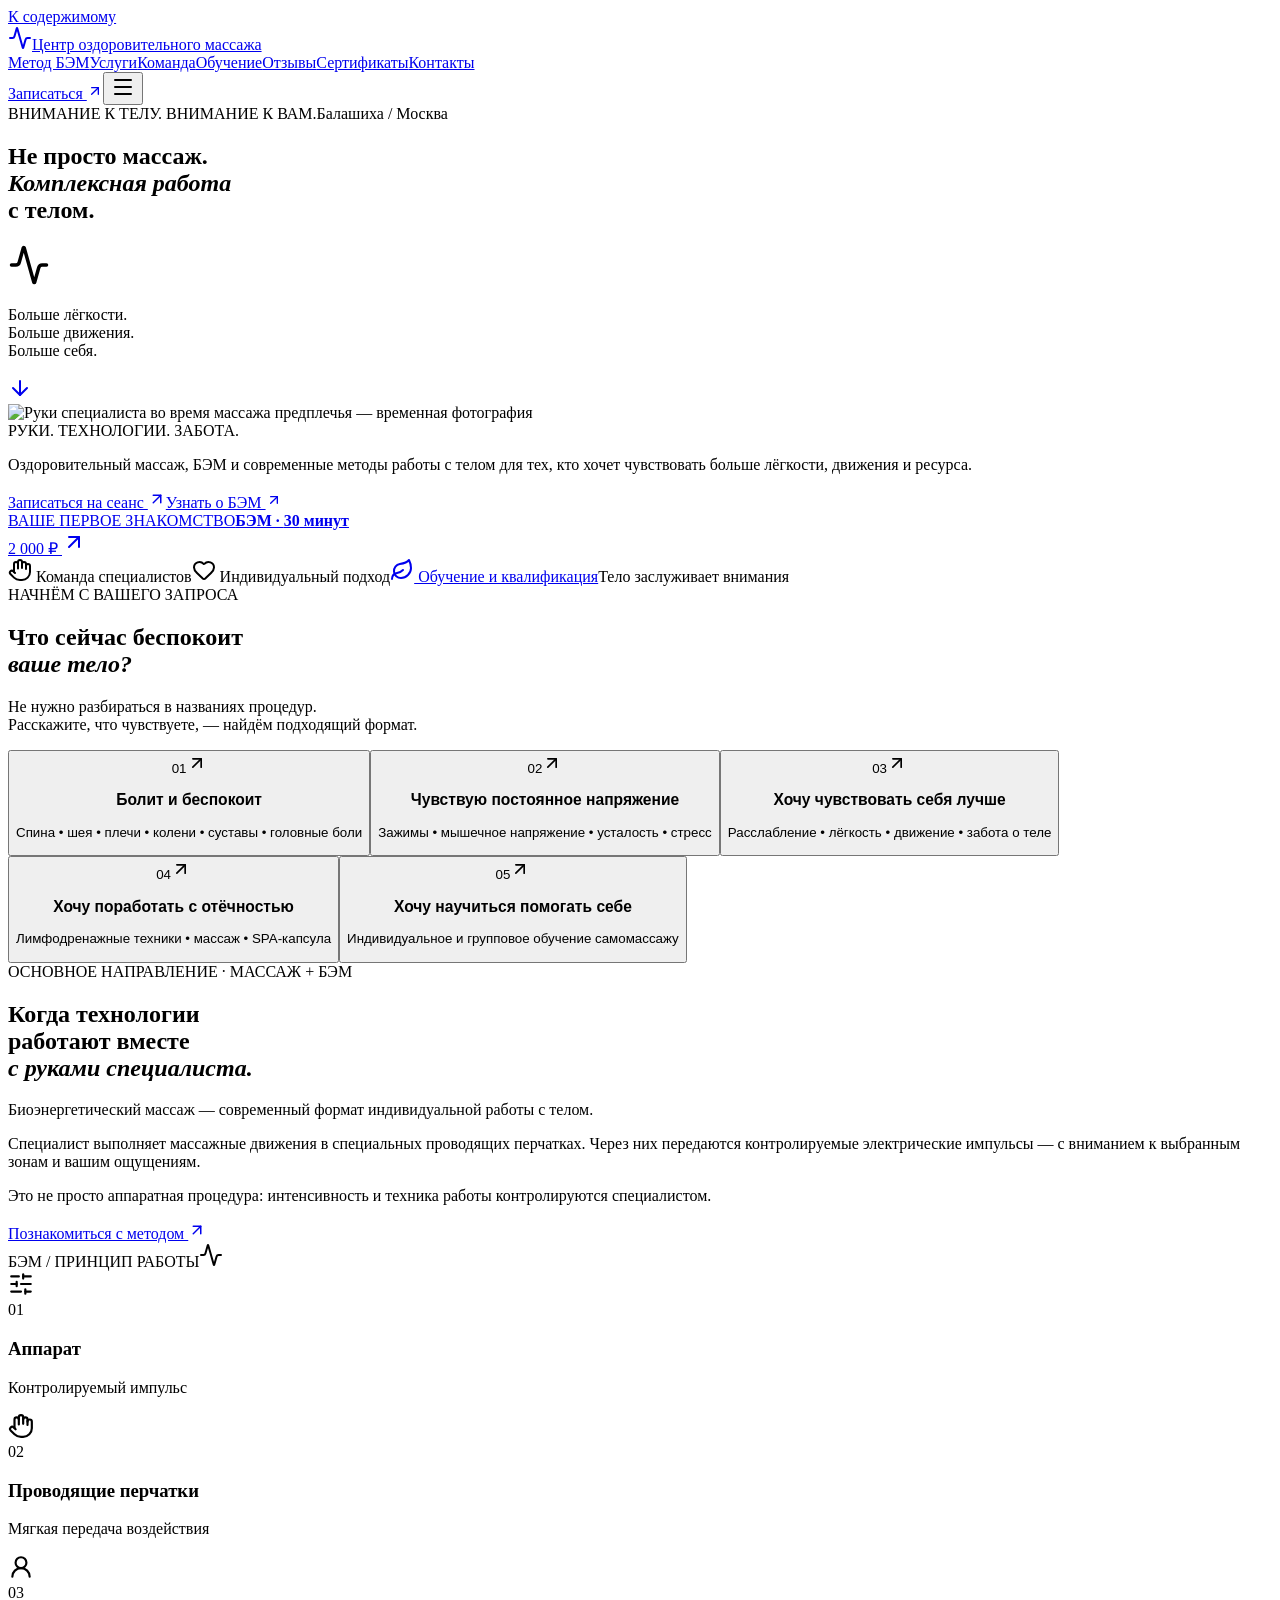
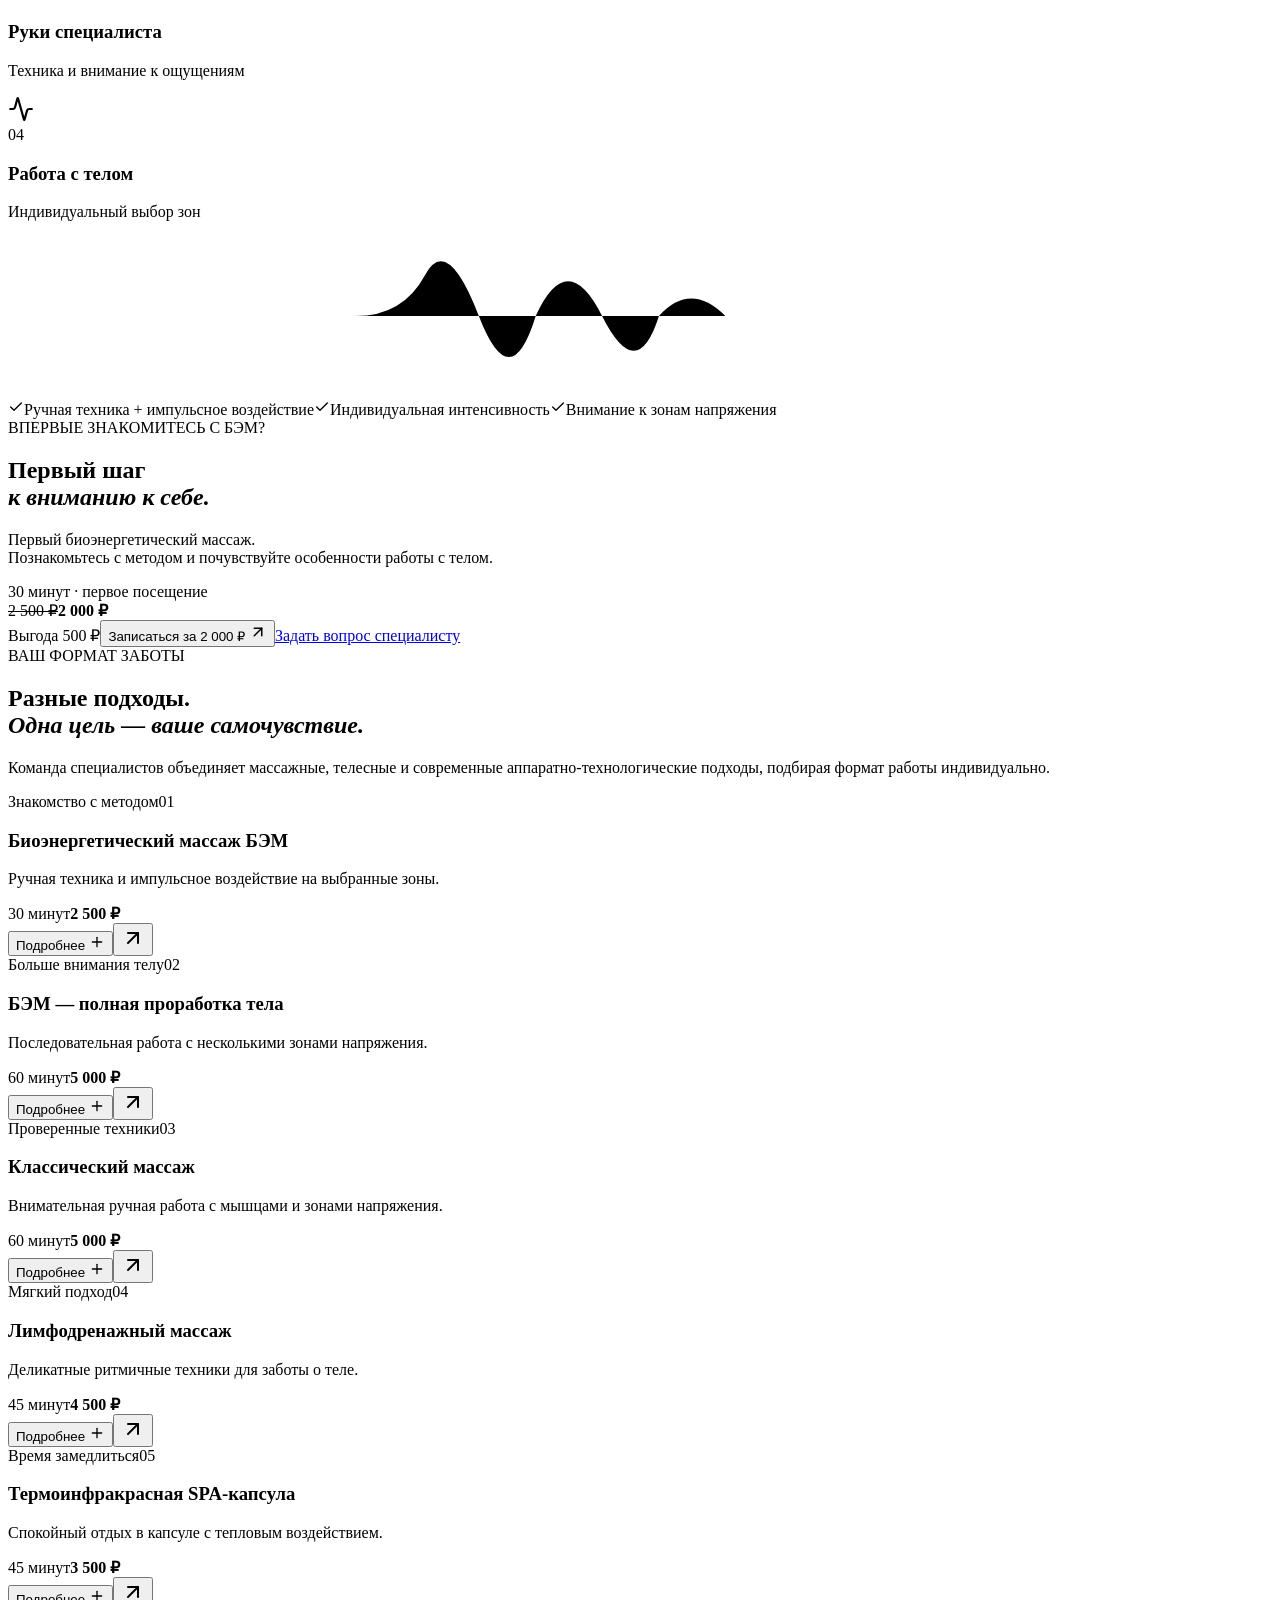
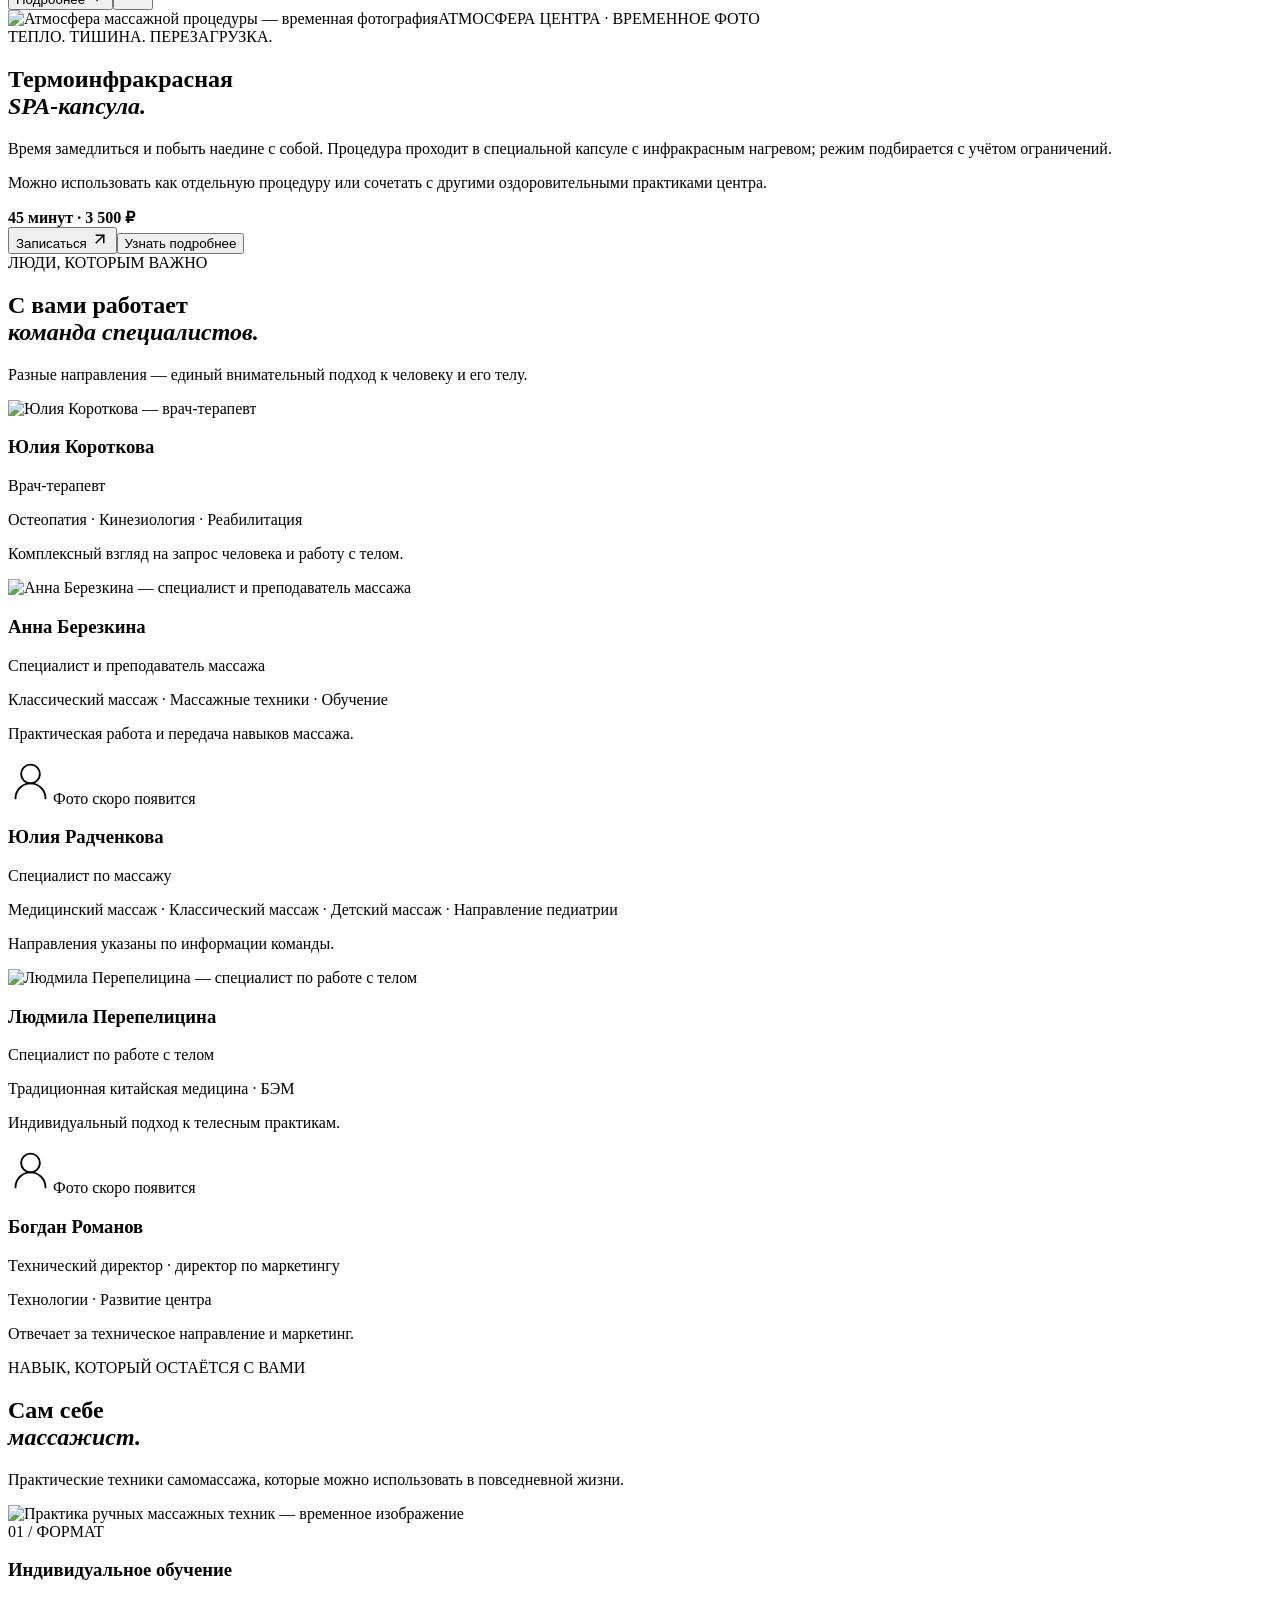
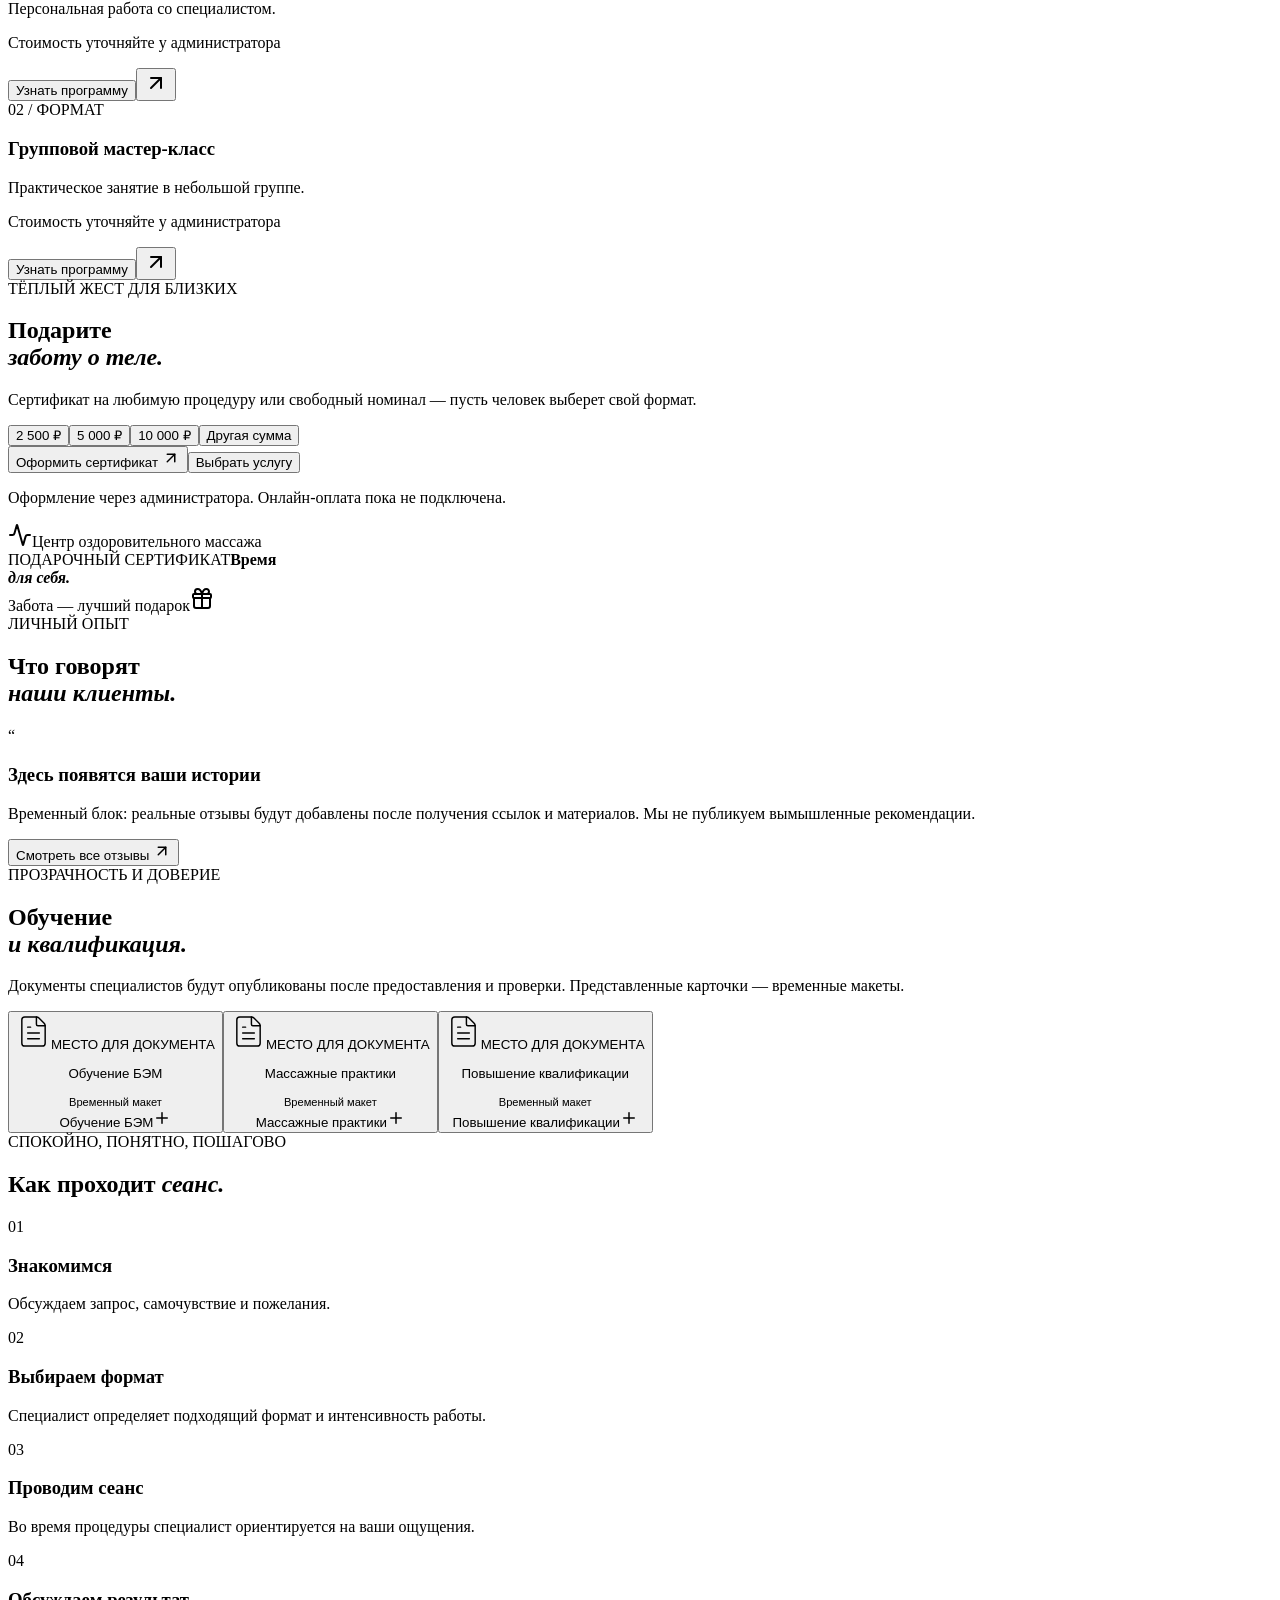
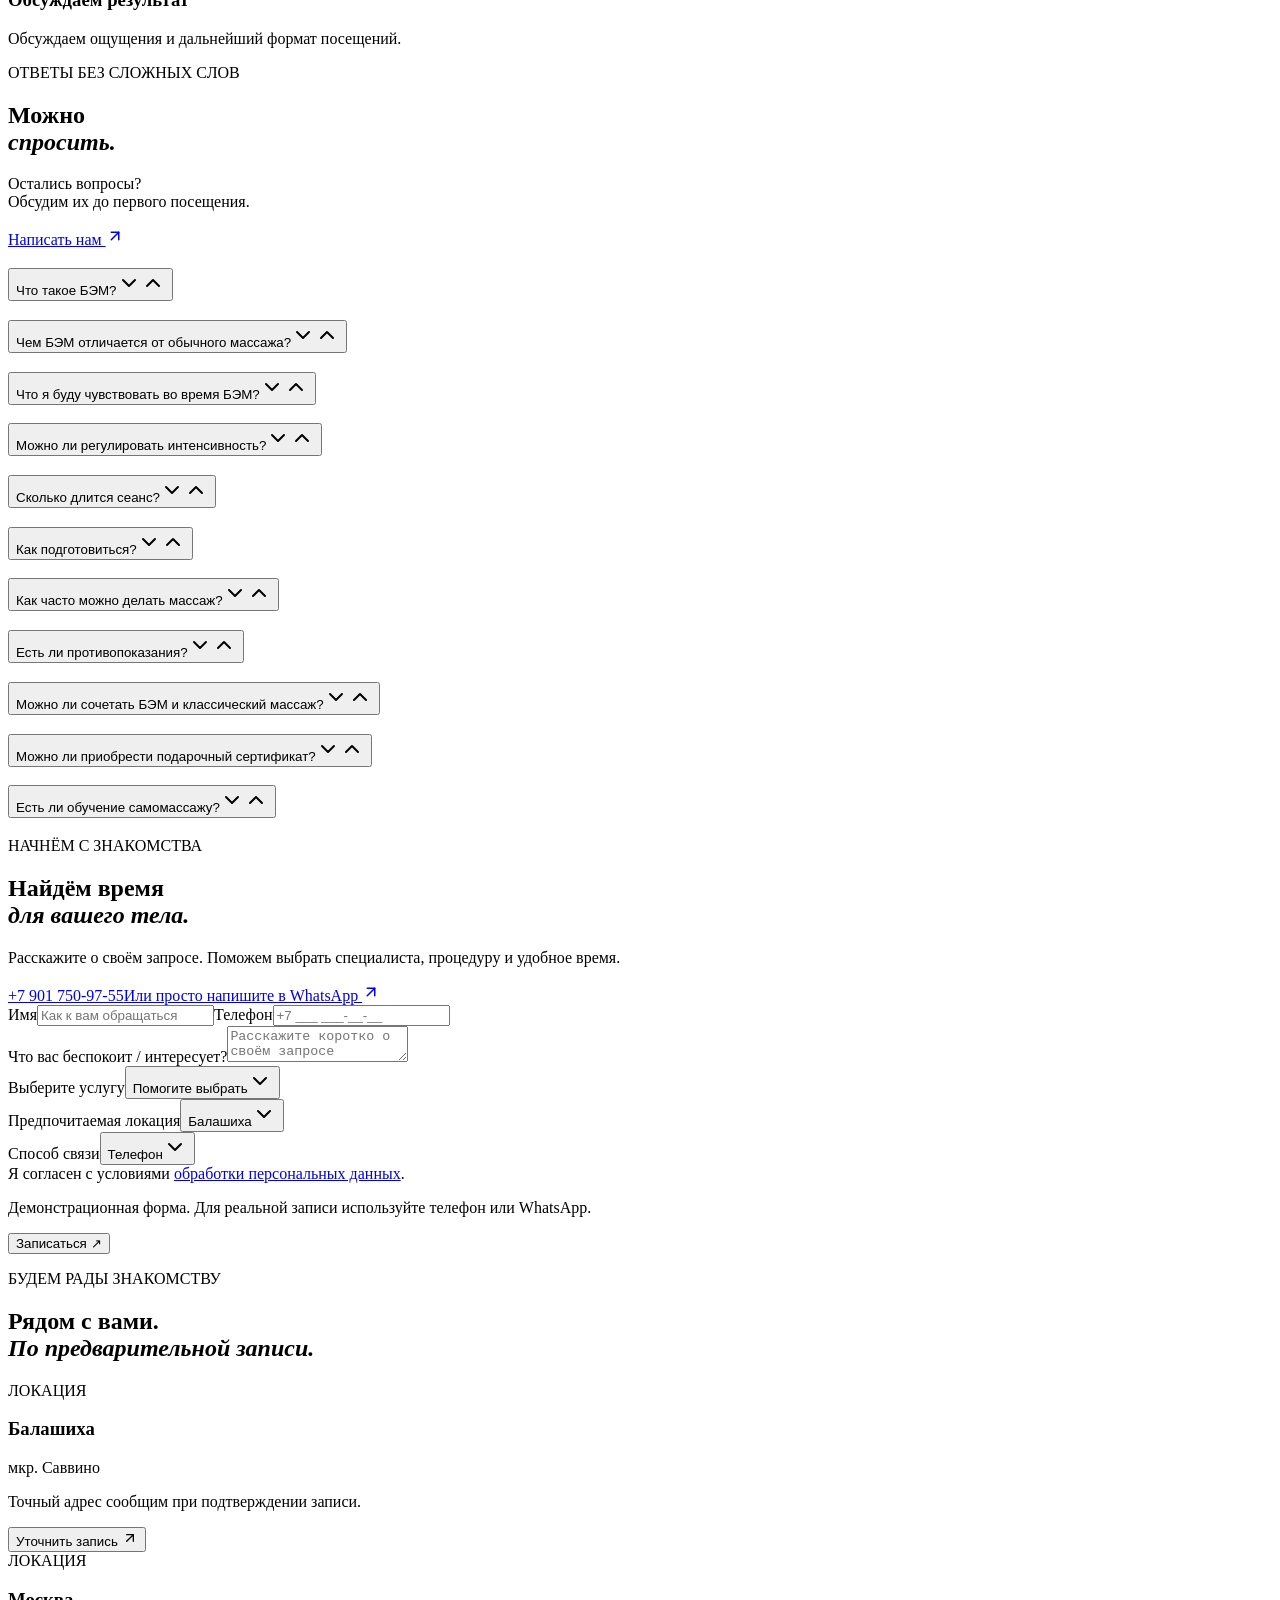
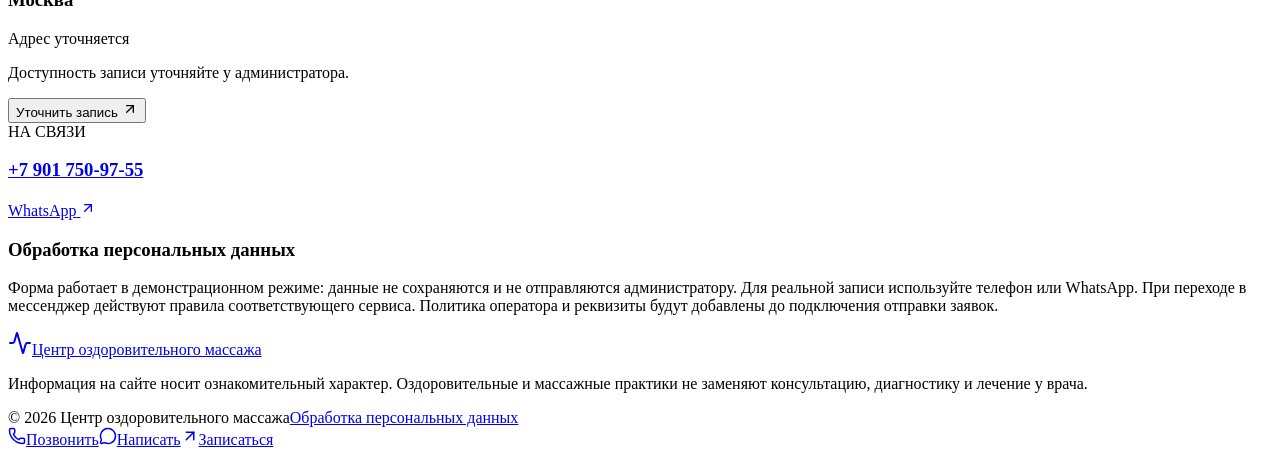
==== commit 8e1cc64a: "Исправить фамилию и добавить фото Людмилы Перепелициной" ====
--- a/index.html
+++ b/index.html
@@ -1,2 +1,2 @@
 <!DOCTYPE html><html lang="ru"><head><meta charSet="utf-8"/><meta name="viewport" content="width=device-width, initial-scale=1"/><link rel="stylesheet" href="/body-care-balashiha27/_next/static/css/index.BOrA1b6k.css" data-rsc-css-href="/body-care-balashiha27/_next/static/css/index.BOrA1b6k.css" data-precedence="vite-rsc/importer-resources"/><link rel="modulepreload" fetchPriority="low" href="/body-care-balashiha27/_next/static/chunks/index-BTCmOoJ5.js"/><script src="/body-care-balashiha27/_next/static/chunks/rolldown-runtime-C60lm6uB.js" type="module" async=""></script><script src="/body-care-balashiha27/_next/static/chunks/framework-D_rUT4EX.js" type="module" async=""></script><link rel="modulepreload" href="/body-care-balashiha27/_next/static/chunks/layout-segment-context-BMu-8lNa.js" crossorigin=""/><link rel="modulepreload" href="/body-care-balashiha27/_next/static/chunks/App-9vqtmOB9.js" crossorigin=""/><title>Оздоровительный массаж и БЭМ в Балашихе | Центр оздоровительного массажа</title><meta name="description" content="Оздоровительный, классический и биоэнергетический массаж БЭМ в Балашихе. Команда специалистов, индивидуальный подход, SPA-капсула и обучение самомассажу."/><meta property="og:title" content="Центр оздоровительного массажа"/><meta property="og:description" content="Оздоровительный, классический и биоэнергетический массаж БЭМ в Балашихе. Команда специалистов, индивидуальный подход, SPA-капсула и обучение самомассажу."/><meta property="og:type" content="website"/><meta property="og:locale" content="ru_RU"/><meta name="twitter:card" content="summary"/><meta name="twitter:title" content="Центр оздоровительного массажа"/><meta name="twitter:description" content="Оздоровительный, классический и биоэнергетический массаж БЭМ в Балашихе. Команда специалистов, индивидуальный подход, SPA-капсула и обучение самомассажу."/><link rel="icon" href="/body-care-balashiha27/favicon.svg"/><link rel="canonical" href="https://body-care-balashiha.perepelicina3.chatgpt.site"/><script>Object.assign(((self[Symbol.for("vinext.navigationRuntime")]??={bootstrap:{routeManifest:null},functions:{}}).bootstrap.rsc??={rsc:[]}),{params:{},nav:{"pathname":"/","searchParams":[]}})</script><link rel="modulepreload" href="/body-care-balashiha27/_next/static/chunks/index-BTCmOoJ5.js" />
-</head><body><a class="skip" href="#main">К содержимому</a><header class="header"><a href="#" class="brand"><span class="brand-mark"><svg xmlns="http://www.w3.org/2000/svg" width="24" height="24" viewBox="0 0 24 24" fill="none" stroke="currentColor" stroke-width="2" stroke-linecap="round" stroke-linejoin="round" class="lucide lucide-activity" aria-hidden="true"><path d="M22 12h-2.48a2 2 0 0 0-1.93 1.46l-2.35 8.36a.25.25 0 0 1-.48 0L9.24 2.18a.25.25 0 0 0-.48 0l-2.35 8.36A2 2 0 0 1 4.49 12H2"></path></svg></span><span>Центр оздоровительного массажа</span></a><nav aria-label="Основная навигация" class="nav"><a href="#bem">Метод БЭМ</a><a href="#services">Услуги</a><a href="#team">Команда</a><a href="#training">Обучение</a><a href="#reviews">Отзывы</a><a href="#certificates">Сертификаты</a><a href="#contacts">Контакты</a></nav><a class="button header-cta" href="#booking">Записаться <svg xmlns="http://www.w3.org/2000/svg" width="16" height="16" viewBox="0 0 24 24" fill="none" stroke="currentColor" stroke-width="2" stroke-linecap="round" stroke-linejoin="round" class="lucide lucide-arrow-up-right" aria-hidden="true"><path d="M7 7h10v10"></path><path d="M7 17 17 7"></path></svg></a><button class="menu-button" aria-label="Открыть меню" aria-expanded="false"><svg xmlns="http://www.w3.org/2000/svg" width="24" height="24" viewBox="0 0 24 24" fill="none" stroke="currentColor" stroke-width="2" stroke-linecap="round" stroke-linejoin="round" class="lucide lucide-menu" aria-hidden="true"><path d="M4 5h16"></path><path d="M4 12h16"></path><path d="M4 19h16"></path></svg></button></header><main id="main"><section class="hero wrap"><div class="hero-top"><span class="eyebrow"><span class="dot"></span> ВНИМАНИЕ К ТЕЛУ. ВНИМАНИЕ К ВАМ.</span><span class="location-label">Балашиха <!-- --> / Москва</span></div><div class="hero-title"><h1>Не просто массаж.<br/><em>Комплексная работа</em><br/>с телом.</h1><div class="hero-aside"><svg xmlns="http://www.w3.org/2000/svg" width="42" height="42" viewBox="0 0 24 24" fill="none" stroke="currentColor" stroke-width="2" stroke-linecap="round" stroke-linejoin="round" class="lucide lucide-activity" aria-hidden="true"><path d="M22 12h-2.48a2 2 0 0 0-1.93 1.46l-2.35 8.36a.25.25 0 0 1-.48 0L9.24 2.18a.25.25 0 0 0-.48 0l-2.35 8.36A2 2 0 0 1 4.49 12H2"></path></svg><p>Больше лёгкости.<br/>Больше движения.<br/>Больше себя.</p><a href="#bem" aria-label="Перейти к методу БЭМ"><svg xmlns="http://www.w3.org/2000/svg" width="24" height="24" viewBox="0 0 24 24" fill="none" stroke="currentColor" stroke-width="2" stroke-linecap="round" stroke-linejoin="round" class="lucide lucide-arrow-down" aria-hidden="true"><path d="M12 5v14"></path><path d="m19 12-7 7-7-7"></path></svg></a></div></div><div class="hero-visual"><img src="/body-care-balashiha27/images/hero.webp" alt="Руки специалиста во время массажа предплечья — временная фотография" fetchPriority="high" width="1600" height="900"/><div class="image-shade"></div><div class="hero-caption"><span class="eyebrow">РУКИ. ТЕХНОЛОГИИ. ЗАБОТА.</span><p>Оздоровительный массаж, БЭМ и современные методы работы с телом для тех, кто хочет чувствовать больше лёгкости, движения и ресурса.</p><div class="actions"><a class="button light" href="#booking">Записаться на сеанс <svg xmlns="http://www.w3.org/2000/svg" width="18" height="18" viewBox="0 0 24 24" fill="none" stroke="currentColor" stroke-width="2" stroke-linecap="round" stroke-linejoin="round" class="lucide lucide-arrow-up-right" aria-hidden="true"><path d="M7 7h10v10"></path><path d="M7 17 17 7"></path></svg></a><a class="text-link white" href="#bem">Узнать о БЭМ <svg xmlns="http://www.w3.org/2000/svg" width="16" height="16" viewBox="0 0 24 24" fill="none" stroke="currentColor" stroke-width="2" stroke-linecap="round" stroke-linejoin="round" class="lucide lucide-arrow-up-right" aria-hidden="true"><path d="M7 7h10v10"></path><path d="M7 17 17 7"></path></svg></a></div></div><a href="#promo" class="hero-promo"><span>ВАШЕ ПЕРВОЕ ЗНАКОМСТВО</span><strong>БЭМ · <!-- -->30<!-- --> минут</strong><div>2 000 ₽<!-- --> <svg xmlns="http://www.w3.org/2000/svg" width="24" height="24" viewBox="0 0 24 24" fill="none" stroke="currentColor" stroke-width="2" stroke-linecap="round" stroke-linejoin="round" class="lucide lucide-arrow-up-right" aria-hidden="true"><path d="M7 7h10v10"></path><path d="M7 17 17 7"></path></svg></div></a></div><div class="trust"><span><svg xmlns="http://www.w3.org/2000/svg" width="24" height="24" viewBox="0 0 24 24" fill="none" stroke="currentColor" stroke-width="2" stroke-linecap="round" stroke-linejoin="round" class="lucide lucide-hand" aria-hidden="true"><path d="M18 11V6a2 2 0 0 0-2-2a2 2 0 0 0-2 2"></path><path d="M14 10V4a2 2 0 0 0-2-2a2 2 0 0 0-2 2v2"></path><path d="M10 10.5V6a2 2 0 0 0-2-2a2 2 0 0 0-2 2v8"></path><path d="M18 8a2 2 0 1 1 4 0v6a8 8 0 0 1-8 8h-2c-2.8 0-4.5-.86-5.99-2.34l-3.6-3.6a2 2 0 0 1 2.83-2.82L7 15"></path></svg> Команда специалистов</span><span><svg xmlns="http://www.w3.org/2000/svg" width="24" height="24" viewBox="0 0 24 24" fill="none" stroke="currentColor" stroke-width="2" stroke-linecap="round" stroke-linejoin="round" class="lucide lucide-heart" aria-hidden="true"><path d="M2 9.5a5.5 5.5 0 0 1 9.591-3.676.56.56 0 0 0 .818 0A5.49 5.49 0 0 1 22 9.5c0 2.29-1.5 4-3 5.5l-5.492 5.313a2 2 0 0 1-3 .019L5 15c-1.5-1.5-3-3.2-3-5.5"></path></svg> Индивидуальный подход</span><a href="#certificates"><svg xmlns="http://www.w3.org/2000/svg" width="24" height="24" viewBox="0 0 24 24" fill="none" stroke="currentColor" stroke-width="2" stroke-linecap="round" stroke-linejoin="round" class="lucide lucide-leaf" aria-hidden="true"><path d="M11 20A7 7 0 0 1 9.8 6.1C15.5 5 17 4.48 19 2c1 2 2 4.18 2 8 0 5.5-4.78 10-10 10Z"></path><path d="M2 21c0-3 1.85-5.36 5.08-6C9.5 14.52 12 13 13 12"></path></svg> Обучение и квалификация</a><span>Тело заслуживает внимания</span></div></section><section class="section wrap" id="needs"><div class="section-heading"><div><span class="eyebrow">НАЧНЁМ С ВАШЕГО ЗАПРОСА</span><h2>Что сейчас беспокоит<br/><em>ваше тело?</em></h2></div><p>Не нужно разбираться в названиях процедур.<br/>Расскажите, что чувствуете, — найдём подходящий формат.</p></div><div class="needs-grid"><button class="need " aria-expanded="false"><span class="need-index">0<!-- -->1<svg xmlns="http://www.w3.org/2000/svg" width="20" height="20" viewBox="0 0 24 24" fill="none" stroke="currentColor" stroke-width="2" stroke-linecap="round" stroke-linejoin="round" class="lucide lucide-arrow-up-right" aria-hidden="true"><path d="M7 7h10v10"></path><path d="M7 17 17 7"></path></svg></span><h3>Болит и беспокоит</h3><p>Спина • шея • плечи • колени • суставы • головные боли</p></button><button class="need " aria-expanded="false"><span class="need-index">0<!-- -->2<svg xmlns="http://www.w3.org/2000/svg" width="20" height="20" viewBox="0 0 24 24" fill="none" stroke="currentColor" stroke-width="2" stroke-linecap="round" stroke-linejoin="round" class="lucide lucide-arrow-up-right" aria-hidden="true"><path d="M7 7h10v10"></path><path d="M7 17 17 7"></path></svg></span><h3>Чувствую постоянное напряжение</h3><p>Зажимы • мышечное напряжение • усталость • стресс</p></button><button class="need " aria-expanded="false"><span class="need-index">0<!-- -->3<svg xmlns="http://www.w3.org/2000/svg" width="20" height="20" viewBox="0 0 24 24" fill="none" stroke="currentColor" stroke-width="2" stroke-linecap="round" stroke-linejoin="round" class="lucide lucide-arrow-up-right" aria-hidden="true"><path d="M7 7h10v10"></path><path d="M7 17 17 7"></path></svg></span><h3>Хочу чувствовать себя лучше</h3><p>Расслабление • лёгкость • движение • забота о теле</p></button><button class="need " aria-expanded="false"><span class="need-index">0<!-- -->4<svg xmlns="http://www.w3.org/2000/svg" width="20" height="20" viewBox="0 0 24 24" fill="none" stroke="currentColor" stroke-width="2" stroke-linecap="round" stroke-linejoin="round" class="lucide lucide-arrow-up-right" aria-hidden="true"><path d="M7 7h10v10"></path><path d="M7 17 17 7"></path></svg></span><h3>Хочу поработать с отёчностью</h3><p>Лимфодренажные техники • массаж • SPA-капсула</p></button><button class="need " aria-expanded="false"><span class="need-index">0<!-- -->5<svg xmlns="http://www.w3.org/2000/svg" width="20" height="20" viewBox="0 0 24 24" fill="none" stroke="currentColor" stroke-width="2" stroke-linecap="round" stroke-linejoin="round" class="lucide lucide-arrow-up-right" aria-hidden="true"><path d="M7 7h10v10"></path><path d="M7 17 17 7"></path></svg></span><h3>Хочу научиться помогать себе</h3><p>Индивидуальное и групповое обучение самомассажу</p></button></div></section><section id="bem" class="bem-section"><div class="wrap section"><span class="eyebrow">ОСНОВНОЕ НАПРАВЛЕНИЕ · МАССАЖ + БЭМ</span><div class="bem-grid"><div><h2>Когда технологии<br/>работают вместе<br/><em>с руками специалиста.</em></h2><p class="lead">Биоэнергетический массаж — современный формат индивидуальной работы с телом.</p><p>Специалист выполняет массажные движения в специальных проводящих перчатках. Через них передаются контролируемые электрические импульсы — с вниманием к выбранным зонам и вашим ощущениям.</p><p class="bem-note">Это не просто аппаратная процедура: интенсивность и техника работы контролируются специалистом.</p><a class="text-link white" href="#promo">Познакомиться с методом <svg xmlns="http://www.w3.org/2000/svg" width="18" height="18" viewBox="0 0 24 24" fill="none" stroke="currentColor" stroke-width="2" stroke-linecap="round" stroke-linejoin="round" class="lucide lucide-arrow-up-right" aria-hidden="true"><path d="M7 7h10v10"></path><path d="M7 17 17 7"></path></svg></a></div><div class="technology"><div class="technology-top"><span>БЭМ / ПРИНЦИП РАБОТЫ</span><svg xmlns="http://www.w3.org/2000/svg" width="24" height="24" viewBox="0 0 24 24" fill="none" stroke="currentColor" stroke-width="2" stroke-linecap="round" stroke-linejoin="round" class="lucide lucide-activity" aria-hidden="true"><path d="M22 12h-2.48a2 2 0 0 0-1.93 1.46l-2.35 8.36a.25.25 0 0 1-.48 0L9.24 2.18a.25.25 0 0 0-.48 0l-2.35 8.36A2 2 0 0 1 4.49 12H2"></path></svg></div><div class="tech-step"><svg xmlns="http://www.w3.org/2000/svg" width="26" height="26" viewBox="0 0 24 24" fill="none" stroke="currentColor" stroke-width="2" stroke-linecap="round" stroke-linejoin="round" class="lucide lucide-sliders-horizontal" aria-hidden="true"><path d="M10 5H3"></path><path d="M12 19H3"></path><path d="M14 3v4"></path><path d="M16 17v4"></path><path d="M21 12h-9"></path><path d="M21 19h-5"></path><path d="M21 5h-7"></path><path d="M8 10v4"></path><path d="M8 12H3"></path></svg><div><span>01</span><h3>Аппарат</h3><p>Контролируемый импульс</p></div></div><div class="tech-step"><svg xmlns="http://www.w3.org/2000/svg" width="26" height="26" viewBox="0 0 24 24" fill="none" stroke="currentColor" stroke-width="2" stroke-linecap="round" stroke-linejoin="round" class="lucide lucide-hand" aria-hidden="true"><path d="M18 11V6a2 2 0 0 0-2-2a2 2 0 0 0-2 2"></path><path d="M14 10V4a2 2 0 0 0-2-2a2 2 0 0 0-2 2v2"></path><path d="M10 10.5V6a2 2 0 0 0-2-2a2 2 0 0 0-2 2v8"></path><path d="M18 8a2 2 0 1 1 4 0v6a8 8 0 0 1-8 8h-2c-2.8 0-4.5-.86-5.99-2.34l-3.6-3.6a2 2 0 0 1 2.83-2.82L7 15"></path></svg><div><span>02</span><h3>Проводящие перчатки</h3><p>Мягкая передача воздействия</p></div></div><div class="tech-step"><svg xmlns="http://www.w3.org/2000/svg" width="26" height="26" viewBox="0 0 24 24" fill="none" stroke="currentColor" stroke-width="2" stroke-linecap="round" stroke-linejoin="round" class="lucide lucide-user-round" aria-hidden="true"><circle cx="12" cy="8" r="5"></circle><path d="M20 21a8 8 0 0 0-16 0"></path></svg><div><span>03</span><h3>Руки специалиста</h3><p>Техника и внимание к ощущениям</p></div></div><div class="tech-step"><svg xmlns="http://www.w3.org/2000/svg" width="26" height="26" viewBox="0 0 24 24" fill="none" stroke="currentColor" stroke-width="2" stroke-linecap="round" stroke-linejoin="round" class="lucide lucide-activity" aria-hidden="true"><path d="M22 12h-2.48a2 2 0 0 0-1.93 1.46l-2.35 8.36a.25.25 0 0 1-.48 0L9.24 2.18a.25.25 0 0 0-.48 0l-2.35 8.36A2 2 0 0 1 4.49 12H2"></path></svg><div><span>04</span><h3>Работа с телом</h3><p>Индивидуальный выбор зон</p></div></div><div class="pulse-line" aria-hidden="true"><svg viewBox="0 0 400 50"><path d="M0 25H110Q125 25 132 12T149 25T167 25Q177 3 188 25T206 25Q216 14 227 25H400"></path></svg></div></div></div><div class="bem-benefits"><span><svg xmlns="http://www.w3.org/2000/svg" width="16" height="16" viewBox="0 0 24 24" fill="none" stroke="currentColor" stroke-width="2" stroke-linecap="round" stroke-linejoin="round" class="lucide lucide-check" aria-hidden="true"><path d="M20 6 9 17l-5-5"></path></svg>Ручная техника + импульсное воздействие</span><span><svg xmlns="http://www.w3.org/2000/svg" width="16" height="16" viewBox="0 0 24 24" fill="none" stroke="currentColor" stroke-width="2" stroke-linecap="round" stroke-linejoin="round" class="lucide lucide-check" aria-hidden="true"><path d="M20 6 9 17l-5-5"></path></svg>Индивидуальная интенсивность</span><span><svg xmlns="http://www.w3.org/2000/svg" width="16" height="16" viewBox="0 0 24 24" fill="none" stroke="currentColor" stroke-width="2" stroke-linecap="round" stroke-linejoin="round" class="lucide lucide-check" aria-hidden="true"><path d="M20 6 9 17l-5-5"></path></svg>Внимание к зонам напряжения</span></div></div></section><section id="promo" class="wrap promo"><div><span class="eyebrow">ВПЕРВЫЕ ЗНАКОМИТЕСЬ С БЭМ?</span><h2>Первый шаг<br/><em>к вниманию к себе.</em></h2><p>Первый биоэнергетический массаж.<br/>Познакомьтесь с методом и почувствуйте особенности работы с телом.</p></div><div class="promo-price"><span>30<!-- --> минут · первое посещение</span><div><del>2 500 ₽</del><strong>2 000 ₽</strong></div><span class="pill">Выгода <!-- -->500 ₽</span><button class="button">Записаться за <!-- -->2 000 ₽<!-- --> <svg xmlns="http://www.w3.org/2000/svg" width="18" height="18" viewBox="0 0 24 24" fill="none" stroke="currentColor" stroke-width="2" stroke-linecap="round" stroke-linejoin="round" class="lucide lucide-arrow-up-right" aria-hidden="true"><path d="M7 7h10v10"></path><path d="M7 17 17 7"></path></svg></button><a class="text-link" href="https://wa.me/79017509755" target="_blank" rel="noreferrer">Задать вопрос специалисту</a></div></section><section id="services" class="section wrap"><div class="section-heading"><div><span class="eyebrow">ВАШ ФОРМАТ ЗАБОТЫ</span><h2>Разные подходы.<br/><em>Одна цель — ваше самочувствие.</em></h2></div><p>Команда специалистов объединяет массажные, телесные и современные аппаратно-технологические подходы, подбирая формат работы индивидуально.</p></div><div class="services-grid"><article class="service"><div class="service-top"><span>Знакомство с методом</span><span>0<!-- -->1</span></div><h3>Биоэнергетический массаж БЭМ</h3><p>Ручная техника и импульсное воздействие на выбранные зоны.</p><div class="service-price"><span>30<!-- --> минут</span><strong>2 500 ₽</strong></div><div class="service-actions"><button class="text-link">Подробнее <svg xmlns="http://www.w3.org/2000/svg" width="16" height="16" viewBox="0 0 24 24" fill="none" stroke="currentColor" stroke-width="2" stroke-linecap="round" stroke-linejoin="round" class="lucide lucide-plus" aria-hidden="true"><path d="M5 12h14"></path><path d="M12 5v14"></path></svg></button><button class="round-button" aria-label="Записаться: Биоэнергетический массаж БЭМ"><svg xmlns="http://www.w3.org/2000/svg" width="24" height="24" viewBox="0 0 24 24" fill="none" stroke="currentColor" stroke-width="2" stroke-linecap="round" stroke-linejoin="round" class="lucide lucide-arrow-up-right" aria-hidden="true"><path d="M7 7h10v10"></path><path d="M7 17 17 7"></path></svg></button></div></article><article class="service"><div class="service-top"><span>Больше внимания телу</span><span>0<!-- -->2</span></div><h3>БЭМ — полная проработка тела</h3><p>Последовательная работа с несколькими зонами напряжения.</p><div class="service-price"><span>60<!-- --> минут</span><strong>5 000 ₽</strong></div><div class="service-actions"><button class="text-link">Подробнее <svg xmlns="http://www.w3.org/2000/svg" width="16" height="16" viewBox="0 0 24 24" fill="none" stroke="currentColor" stroke-width="2" stroke-linecap="round" stroke-linejoin="round" class="lucide lucide-plus" aria-hidden="true"><path d="M5 12h14"></path><path d="M12 5v14"></path></svg></button><button class="round-button" aria-label="Записаться: БЭМ — полная проработка тела"><svg xmlns="http://www.w3.org/2000/svg" width="24" height="24" viewBox="0 0 24 24" fill="none" stroke="currentColor" stroke-width="2" stroke-linecap="round" stroke-linejoin="round" class="lucide lucide-arrow-up-right" aria-hidden="true"><path d="M7 7h10v10"></path><path d="M7 17 17 7"></path></svg></button></div></article><article class="service"><div class="service-top"><span>Проверенные техники</span><span>0<!-- -->3</span></div><h3>Классический массаж</h3><p>Внимательная ручная работа с мышцами и зонами напряжения.</p><div class="service-price"><span>60<!-- --> минут</span><strong>5 000 ₽</strong></div><div class="service-actions"><button class="text-link">Подробнее <svg xmlns="http://www.w3.org/2000/svg" width="16" height="16" viewBox="0 0 24 24" fill="none" stroke="currentColor" stroke-width="2" stroke-linecap="round" stroke-linejoin="round" class="lucide lucide-plus" aria-hidden="true"><path d="M5 12h14"></path><path d="M12 5v14"></path></svg></button><button class="round-button" aria-label="Записаться: Классический массаж"><svg xmlns="http://www.w3.org/2000/svg" width="24" height="24" viewBox="0 0 24 24" fill="none" stroke="currentColor" stroke-width="2" stroke-linecap="round" stroke-linejoin="round" class="lucide lucide-arrow-up-right" aria-hidden="true"><path d="M7 7h10v10"></path><path d="M7 17 17 7"></path></svg></button></div></article><article class="service"><div class="service-top"><span>Мягкий подход</span><span>0<!-- -->4</span></div><h3>Лимфодренажный массаж</h3><p>Деликатные ритмичные техники для заботы о теле.</p><div class="service-price"><span>45<!-- --> минут</span><strong>4 500 ₽</strong></div><div class="service-actions"><button class="text-link">Подробнее <svg xmlns="http://www.w3.org/2000/svg" width="16" height="16" viewBox="0 0 24 24" fill="none" stroke="currentColor" stroke-width="2" stroke-linecap="round" stroke-linejoin="round" class="lucide lucide-plus" aria-hidden="true"><path d="M5 12h14"></path><path d="M12 5v14"></path></svg></button><button class="round-button" aria-label="Записаться: Лимфодренажный массаж"><svg xmlns="http://www.w3.org/2000/svg" width="24" height="24" viewBox="0 0 24 24" fill="none" stroke="currentColor" stroke-width="2" stroke-linecap="round" stroke-linejoin="round" class="lucide lucide-arrow-up-right" aria-hidden="true"><path d="M7 7h10v10"></path><path d="M7 17 17 7"></path></svg></button></div></article><article class="service"><div class="service-top"><span>Время замедлиться</span><span>0<!-- -->5</span></div><h3>Термоинфракрасная SPA-капсула</h3><p>Спокойный отдых в капсуле с тепловым воздействием.</p><div class="service-price"><span>45<!-- --> минут</span><strong>3 500 ₽</strong></div><div class="service-actions"><button class="text-link">Подробнее <svg xmlns="http://www.w3.org/2000/svg" width="16" height="16" viewBox="0 0 24 24" fill="none" stroke="currentColor" stroke-width="2" stroke-linecap="round" stroke-linejoin="round" class="lucide lucide-plus" aria-hidden="true"><path d="M5 12h14"></path><path d="M12 5v14"></path></svg></button><button class="round-button" aria-label="Записаться: Термоинфракрасная SPA-капсула"><svg xmlns="http://www.w3.org/2000/svg" width="24" height="24" viewBox="0 0 24 24" fill="none" stroke="currentColor" stroke-width="2" stroke-linecap="round" stroke-linejoin="round" class="lucide lucide-arrow-up-right" aria-hidden="true"><path d="M7 7h10v10"></path><path d="M7 17 17 7"></path></svg></button></div></article></div></section><section id="spa" class="wrap spa-grid"><div class="spa-photo"><img src="/body-care-balashiha27/images/massage.webp" alt="Атмосфера массажной процедуры — временная фотография" width="1200" height="900" loading="lazy"/><span>АТМОСФЕРА ЦЕНТРА · ВРЕМЕННОЕ ФОТО</span></div><div class="spa-copy"><span class="eyebrow">ТЕПЛО. ТИШИНА. ПЕРЕЗАГРУЗКА.</span><h2>Термоинфракрасная<br/><em>SPA-капсула.</em></h2><p>Время замедлиться и побыть наедине с собой. Процедура проходит в специальной капсуле с инфракрасным нагревом; режим подбирается с учётом ограничений.</p><p>Можно использовать как отдельную процедуру или сочетать с другими оздоровительными практиками центра.</p><strong>45<!-- --> минут · <!-- -->3 500 ₽</strong><div class="actions"><button class="button">Записаться <svg xmlns="http://www.w3.org/2000/svg" width="18" height="18" viewBox="0 0 24 24" fill="none" stroke="currentColor" stroke-width="2" stroke-linecap="round" stroke-linejoin="round" class="lucide lucide-arrow-up-right" aria-hidden="true"><path d="M7 7h10v10"></path><path d="M7 17 17 7"></path></svg></button><button class="text-link">Узнать подробнее</button></div></div></section><section id="team" class="section wrap"><div class="section-heading"><div><span class="eyebrow">ЛЮДИ, КОТОРЫМ ВАЖНО</span><h2>С вами работает<br/><em>команда специалистов.</em></h2></div><p>Разные направления — единый внимательный подход к человеку и его телу.</p></div><div class="team-grid"><article class="team-card"><img src="/body-care-balashiha27/images/yulia-korotkova.webp" alt="Юлия Короткова — врач-терапевт" width="400" height="450" loading="lazy"/><h3>Юлия Короткова</h3><p class="position">Врач-терапевт</p><p>Остеопатия · Кинезиология · Реабилитация</p><p class="team-description">Комплексный взгляд на запрос человека и работу с телом.</p></article><article class="team-card"><img src="/body-care-balashiha27/images/anna-berezkina.webp" alt="Анна Березкина — специалист и преподаватель массажа" width="400" height="450" loading="lazy"/><h3>Анна Березкина</h3><p class="position">Специалист и преподаватель массажа</p><p>Классический массаж · Массажные техники · Обучение</p><p class="team-description">Практическая работа и передача навыков массажа.</p></article><article class="team-card"><div class="team-placeholder"><svg xmlns="http://www.w3.org/2000/svg" width="45" height="45" viewBox="0 0 24 24" fill="none" stroke="currentColor" stroke-width="1" stroke-linecap="round" stroke-linejoin="round" class="lucide lucide-user-round" aria-hidden="true"><circle cx="12" cy="8" r="5"></circle><path d="M20 21a8 8 0 0 0-16 0"></path></svg><span>Фото скоро появится</span></div><h3>Юлия Радченкова</h3><p class="position">Специалист по массажу</p><p>Медицинский массаж · Классический массаж · Детский массаж · Направление педиатрии</p><p class="team-description">Направления указаны по информации команды.</p></article><article class="team-card"><div class="team-placeholder"><svg xmlns="http://www.w3.org/2000/svg" width="45" height="45" viewBox="0 0 24 24" fill="none" stroke="currentColor" stroke-width="1" stroke-linecap="round" stroke-linejoin="round" class="lucide lucide-user-round" aria-hidden="true"><circle cx="12" cy="8" r="5"></circle><path d="M20 21a8 8 0 0 0-16 0"></path></svg><span>Фото скоро появится</span></div><h3>Людмила Перепелицына</h3><p class="position">Специалист по работе с телом</p><p>Традиционная китайская медицина · БЭМ</p><p class="team-description">Индивидуальный подход к телесным практикам.</p></article><article class="team-card"><div class="team-placeholder"><svg xmlns="http://www.w3.org/2000/svg" width="45" height="45" viewBox="0 0 24 24" fill="none" stroke="currentColor" stroke-width="1" stroke-linecap="round" stroke-linejoin="round" class="lucide lucide-user-round" aria-hidden="true"><circle cx="12" cy="8" r="5"></circle><path d="M20 21a8 8 0 0 0-16 0"></path></svg><span>Фото скоро появится</span></div><h3>Богдан Романов</h3><p class="position">Технический директор · директор по маркетингу</p><p>Технологии · Развитие центра</p><p class="team-description">Отвечает за техническое направление и маркетинг.</p></article></div></section><section id="training" class="training-section"><div class="wrap section"><div class="section-heading"><div><span class="eyebrow">НАВЫК, КОТОРЫЙ ОСТАЁТСЯ С ВАМИ</span><h2>Сам себе<br/><em>массажист.</em></h2></div><p>Практические техники самомассажа, которые можно использовать в повседневной жизни.</p></div><div class="training-grid"><img src="/body-care-balashiha27/images/massage.webp" alt="Практика ручных массажных техник — временное изображение" width="1200" height="900" loading="lazy"/><div><article><span class="eyebrow">0<!-- -->1<!-- --> / ФОРМАТ</span><h3>Индивидуальное обучение</h3><p>Персональная работа со специалистом.</p><p class="training-price">Стоимость уточняйте у администратора</p><div class="actions"><button class="text-link">Узнать программу</button><button class="round-button" aria-label="Записаться на обучение: Индивидуальное обучение"><svg xmlns="http://www.w3.org/2000/svg" width="24" height="24" viewBox="0 0 24 24" fill="none" stroke="currentColor" stroke-width="2" stroke-linecap="round" stroke-linejoin="round" class="lucide lucide-arrow-up-right" aria-hidden="true"><path d="M7 7h10v10"></path><path d="M7 17 17 7"></path></svg></button></div></article><article><span class="eyebrow">0<!-- -->2<!-- --> / ФОРМАТ</span><h3>Групповой мастер-класс</h3><p>Практическое занятие в небольшой группе.</p><p class="training-price">Стоимость уточняйте у администратора</p><div class="actions"><button class="text-link">Узнать программу</button><button class="round-button" aria-label="Записаться на обучение: Групповой мастер-класс"><svg xmlns="http://www.w3.org/2000/svg" width="24" height="24" viewBox="0 0 24 24" fill="none" stroke="currentColor" stroke-width="2" stroke-linecap="round" stroke-linejoin="round" class="lucide lucide-arrow-up-right" aria-hidden="true"><path d="M7 7h10v10"></path><path d="M7 17 17 7"></path></svg></button></div></article></div></div></div></section><section id="gifts" class="wrap section gift-section"><div><span class="eyebrow">ТЁПЛЫЙ ЖЕСТ ДЛЯ БЛИЗКИХ</span><h2>Подарите<br/><em>заботу о теле.</em></h2><p>Сертификат на любимую процедуру или свободный номинал — пусть человек выберет свой формат.</p><div class="gift-options"><button>2 500 ₽</button><button>5 000 ₽</button><button>10 000 ₽</button><button>Другая сумма</button></div><div class="actions"><button class="button">Оформить сертификат <svg xmlns="http://www.w3.org/2000/svg" width="18" height="18" viewBox="0 0 24 24" fill="none" stroke="currentColor" stroke-width="2" stroke-linecap="round" stroke-linejoin="round" class="lucide lucide-arrow-up-right" aria-hidden="true"><path d="M7 7h10v10"></path><path d="M7 17 17 7"></path></svg></button><button class="text-link">Выбрать услугу</button></div><p class="small">Оформление через администратора. Онлайн-оплата пока не подключена.</p></div><div class="gift-card"><div><svg xmlns="http://www.w3.org/2000/svg" width="24" height="24" viewBox="0 0 24 24" fill="none" stroke="currentColor" stroke-width="2" stroke-linecap="round" stroke-linejoin="round" class="lucide lucide-activity" aria-hidden="true"><path d="M22 12h-2.48a2 2 0 0 0-1.93 1.46l-2.35 8.36a.25.25 0 0 1-.48 0L9.24 2.18a.25.25 0 0 0-.48 0l-2.35 8.36A2 2 0 0 1 4.49 12H2"></path></svg><span>Центр оздоровительного массажа</span></div><span class="eyebrow">ПОДАРОЧНЫЙ СЕРТИФИКАТ</span><strong>Время<br/><em>для себя.</em></strong><div><span>Забота — лучший подарок</span><svg xmlns="http://www.w3.org/2000/svg" width="24" height="24" viewBox="0 0 24 24" fill="none" stroke="currentColor" stroke-width="2" stroke-linecap="round" stroke-linejoin="round" class="lucide lucide-gift" aria-hidden="true"><path d="M12 7v14"></path><path d="M20 11v8a2 2 0 0 1-2 2H6a2 2 0 0 1-2-2v-8"></path><path d="M7.5 7a1 1 0 0 1 0-5A4.8 8 0 0 1 12 7a4.8 8 0 0 1 4.5-5 1 1 0 0 1 0 5"></path><rect x="3" y="7" width="18" height="4" rx="1"></rect></svg></div></div></section><section id="reviews" class="wrap section reviews-section"><div class="section-heading"><div><span class="eyebrow">ЛИЧНЫЙ ОПЫТ</span><h2>Что говорят<br/><em>наши клиенты.</em></h2></div></div><div class="empty-review"><span class="quote-mark">“</span><div><h3>Здесь появятся ваши истории</h3><p>Временный блок: реальные отзывы будут добавлены после получения ссылок и материалов. Мы не публикуем вымышленные рекомендации.</p></div></div><button class="text-link">Смотреть все отзывы <svg xmlns="http://www.w3.org/2000/svg" width="18" height="18" viewBox="0 0 24 24" fill="none" stroke="currentColor" stroke-width="2" stroke-linecap="round" stroke-linejoin="round" class="lucide lucide-arrow-up-right" aria-hidden="true"><path d="M7 7h10v10"></path><path d="M7 17 17 7"></path></svg></button></section><section id="certificates" class="wrap section certificates-section"><div class="section-heading"><div><span class="eyebrow">ПРОЗРАЧНОСТЬ И ДОВЕРИЕ</span><h2>Обучение<br/><em>и квалификация.</em></h2></div><p>Документы специалистов будут опубликованы после предоставления и проверки. Представленные карточки — временные макеты.</p></div><div class="certificate-grid"><button class="certificate"><div class="document-placeholder"><svg xmlns="http://www.w3.org/2000/svg" width="35" height="35" viewBox="0 0 24 24" fill="none" stroke="currentColor" stroke-width="1" stroke-linecap="round" stroke-linejoin="round" class="lucide lucide-file-text" aria-hidden="true"><path d="M6 22a2 2 0 0 1-2-2V4a2 2 0 0 1 2-2h8a2.4 2.4 0 0 1 1.704.706l3.588 3.588A2.4 2.4 0 0 1 20 8v12a2 2 0 0 1-2 2z"></path><path d="M14 2v5a1 1 0 0 0 1 1h5"></path><path d="M10 9H8"></path><path d="M16 13H8"></path><path d="M16 17H8"></path></svg><span>МЕСТО ДЛЯ ДОКУМЕНТА</span><p>Обучение БЭМ</p><small>Временный макет</small></div><span>Обучение БЭМ<svg xmlns="http://www.w3.org/2000/svg" width="18" height="18" viewBox="0 0 24 24" fill="none" stroke="currentColor" stroke-width="2" stroke-linecap="round" stroke-linejoin="round" class="lucide lucide-plus" aria-hidden="true"><path d="M5 12h14"></path><path d="M12 5v14"></path></svg></span></button><button class="certificate"><div class="document-placeholder"><svg xmlns="http://www.w3.org/2000/svg" width="35" height="35" viewBox="0 0 24 24" fill="none" stroke="currentColor" stroke-width="1" stroke-linecap="round" stroke-linejoin="round" class="lucide lucide-file-text" aria-hidden="true"><path d="M6 22a2 2 0 0 1-2-2V4a2 2 0 0 1 2-2h8a2.4 2.4 0 0 1 1.704.706l3.588 3.588A2.4 2.4 0 0 1 20 8v12a2 2 0 0 1-2 2z"></path><path d="M14 2v5a1 1 0 0 0 1 1h5"></path><path d="M10 9H8"></path><path d="M16 13H8"></path><path d="M16 17H8"></path></svg><span>МЕСТО ДЛЯ ДОКУМЕНТА</span><p>Массажные практики</p><small>Временный макет</small></div><span>Массажные практики<svg xmlns="http://www.w3.org/2000/svg" width="18" height="18" viewBox="0 0 24 24" fill="none" stroke="currentColor" stroke-width="2" stroke-linecap="round" stroke-linejoin="round" class="lucide lucide-plus" aria-hidden="true"><path d="M5 12h14"></path><path d="M12 5v14"></path></svg></span></button><button class="certificate"><div class="document-placeholder"><svg xmlns="http://www.w3.org/2000/svg" width="35" height="35" viewBox="0 0 24 24" fill="none" stroke="currentColor" stroke-width="1" stroke-linecap="round" stroke-linejoin="round" class="lucide lucide-file-text" aria-hidden="true"><path d="M6 22a2 2 0 0 1-2-2V4a2 2 0 0 1 2-2h8a2.4 2.4 0 0 1 1.704.706l3.588 3.588A2.4 2.4 0 0 1 20 8v12a2 2 0 0 1-2 2z"></path><path d="M14 2v5a1 1 0 0 0 1 1h5"></path><path d="M10 9H8"></path><path d="M16 13H8"></path><path d="M16 17H8"></path></svg><span>МЕСТО ДЛЯ ДОКУМЕНТА</span><p>Повышение квалификации</p><small>Временный макет</small></div><span>Повышение квалификации<svg xmlns="http://www.w3.org/2000/svg" width="18" height="18" viewBox="0 0 24 24" fill="none" stroke="currentColor" stroke-width="2" stroke-linecap="round" stroke-linejoin="round" class="lucide lucide-plus" aria-hidden="true"><path d="M5 12h14"></path><path d="M12 5v14"></path></svg></span></button></div></section><section class="process-section"><div class="wrap section"><div class="section-heading"><div><span class="eyebrow">СПОКОЙНО, ПОНЯТНО, ПОШАГОВО</span><h2>Как проходит <em>сеанс.</em></h2></div></div><div class="process-grid"><article><span>0<!-- -->1</span><h3>Знакомимся</h3><p>Обсуждаем запрос, самочувствие и пожелания.</p></article><article><span>0<!-- -->2</span><h3>Выбираем формат</h3><p>Специалист определяет подходящий формат и интенсивность работы.</p></article><article><span>0<!-- -->3</span><h3>Проводим сеанс</h3><p>Во время процедуры специалист ориентируется на ваши ощущения.</p></article><article><span>0<!-- -->4</span><h3>Обсуждаем результат</h3><p>Обсуждаем ощущения и дальнейший формат посещений.</p></article></div></div></section><section id="faq" class="section wrap faq-grid"><div><span class="eyebrow">ОТВЕТЫ БЕЗ СЛОЖНЫХ СЛОВ</span><h2>Можно<br/><em>спросить.</em></h2><p>Остались вопросы?<br/>Обсудим их до первого посещения.</p><a class="text-link" href="https://wa.me/79017509755" target="_blank" rel="noreferrer">Написать нам <svg xmlns="http://www.w3.org/2000/svg" width="18" height="18" viewBox="0 0 24 24" fill="none" stroke="currentColor" stroke-width="2" stroke-linecap="round" stroke-linejoin="round" class="lucide lucide-arrow-up-right" aria-hidden="true"><path d="M7 7h10v10"></path><path d="M7 17 17 7"></path></svg></a></div><div data-orientation="vertical" data-slot="accordion" class="flex w-full flex-col"><div data-orientation="vertical" data-hidden="" data-index="-1" data-closed="" data-slot="accordion-item" class="not-last:border-b"><h3 data-orientation="vertical" data-hidden="" data-index="-1" data-closed="" class="flex"><button type="button" data-value="" data-orientation="vertical" data-hidden="" data-index="-1" tabindex="0" aria-disabled="false" aria-expanded="false" id="base-ui-_R_1ltliH2_" data-slot="accordion-trigger" class="focus-visible:ring-ring/50 focus-visible:border-ring focus-visible:after:border-ring **:data-[slot=accordion-trigger-icon]:text-muted-foreground rounded-lg py-2.5 text-left text-sm font-medium hover:underline focus-visible:ring-3 **:data-[slot=accordion-trigger-icon]:ml-auto **:data-[slot=accordion-trigger-icon]:size-4 group/accordion-trigger relative flex flex-1 items-start justify-between border border-transparent transition-all outline-none aria-disabled:pointer-events-none aria-disabled:opacity-50">Что такое БЭМ?<svg xmlns="http://www.w3.org/2000/svg" width="24" height="24" viewBox="0 0 24 24" fill="none" stroke="currentColor" stroke-width="2" stroke-linecap="round" stroke-linejoin="round" class="lucide lucide-chevron-down pointer-events-none shrink-0 group-aria-expanded/accordion-trigger:hidden" aria-hidden="true" data-slot="accordion-trigger-icon"><path d="m6 9 6 6 6-6"></path></svg><svg xmlns="http://www.w3.org/2000/svg" width="24" height="24" viewBox="0 0 24 24" fill="none" stroke="currentColor" stroke-width="2" stroke-linecap="round" stroke-linejoin="round" class="lucide lucide-chevron-up pointer-events-none hidden shrink-0 group-aria-expanded/accordion-trigger:inline" aria-hidden="true" data-slot="accordion-trigger-icon"><path d="m18 15-6-6-6 6"></path></svg></button></h3></div><div data-orientation="vertical" data-hidden="" data-index="-1" data-closed="" data-slot="accordion-item" class="not-last:border-b"><h3 data-orientation="vertical" data-hidden="" data-index="-1" data-closed="" class="flex"><button type="button" data-value="" data-orientation="vertical" data-hidden="" data-index="-1" tabindex="0" aria-disabled="false" aria-expanded="false" id="base-ui-_R_2ltliH2_" data-slot="accordion-trigger" class="focus-visible:ring-ring/50 focus-visible:border-ring focus-visible:after:border-ring **:data-[slot=accordion-trigger-icon]:text-muted-foreground rounded-lg py-2.5 text-left text-sm font-medium hover:underline focus-visible:ring-3 **:data-[slot=accordion-trigger-icon]:ml-auto **:data-[slot=accordion-trigger-icon]:size-4 group/accordion-trigger relative flex flex-1 items-start justify-between border border-transparent transition-all outline-none aria-disabled:pointer-events-none aria-disabled:opacity-50">Чем БЭМ отличается от обычного массажа?<svg xmlns="http://www.w3.org/2000/svg" width="24" height="24" viewBox="0 0 24 24" fill="none" stroke="currentColor" stroke-width="2" stroke-linecap="round" stroke-linejoin="round" class="lucide lucide-chevron-down pointer-events-none shrink-0 group-aria-expanded/accordion-trigger:hidden" aria-hidden="true" data-slot="accordion-trigger-icon"><path d="m6 9 6 6 6-6"></path></svg><svg xmlns="http://www.w3.org/2000/svg" width="24" height="24" viewBox="0 0 24 24" fill="none" stroke="currentColor" stroke-width="2" stroke-linecap="round" stroke-linejoin="round" class="lucide lucide-chevron-up pointer-events-none hidden shrink-0 group-aria-expanded/accordion-trigger:inline" aria-hidden="true" data-slot="accordion-trigger-icon"><path d="m18 15-6-6-6 6"></path></svg></button></h3></div><div data-orientation="vertical" data-hidden="" data-index="-1" data-closed="" data-slot="accordion-item" class="not-last:border-b"><h3 data-orientation="vertical" data-hidden="" data-index="-1" data-closed="" class="flex"><button type="button" data-value="" data-orientation="vertical" data-hidden="" data-index="-1" tabindex="0" aria-disabled="false" aria-expanded="false" id="base-ui-_R_3ltliH2_" data-slot="accordion-trigger" class="focus-visible:ring-ring/50 focus-visible:border-ring focus-visible:after:border-ring **:data-[slot=accordion-trigger-icon]:text-muted-foreground rounded-lg py-2.5 text-left text-sm font-medium hover:underline focus-visible:ring-3 **:data-[slot=accordion-trigger-icon]:ml-auto **:data-[slot=accordion-trigger-icon]:size-4 group/accordion-trigger relative flex flex-1 items-start justify-between border border-transparent transition-all outline-none aria-disabled:pointer-events-none aria-disabled:opacity-50">Что я буду чувствовать во время БЭМ?<svg xmlns="http://www.w3.org/2000/svg" width="24" height="24" viewBox="0 0 24 24" fill="none" stroke="currentColor" stroke-width="2" stroke-linecap="round" stroke-linejoin="round" class="lucide lucide-chevron-down pointer-events-none shrink-0 group-aria-expanded/accordion-trigger:hidden" aria-hidden="true" data-slot="accordion-trigger-icon"><path d="m6 9 6 6 6-6"></path></svg><svg xmlns="http://www.w3.org/2000/svg" width="24" height="24" viewBox="0 0 24 24" fill="none" stroke="currentColor" stroke-width="2" stroke-linecap="round" stroke-linejoin="round" class="lucide lucide-chevron-up pointer-events-none hidden shrink-0 group-aria-expanded/accordion-trigger:inline" aria-hidden="true" data-slot="accordion-trigger-icon"><path d="m18 15-6-6-6 6"></path></svg></button></h3></div><div data-orientation="vertical" data-hidden="" data-index="-1" data-closed="" data-slot="accordion-item" class="not-last:border-b"><h3 data-orientation="vertical" data-hidden="" data-index="-1" data-closed="" class="flex"><button type="button" data-value="" data-orientation="vertical" data-hidden="" data-index="-1" tabindex="0" aria-disabled="false" aria-expanded="false" id="base-ui-_R_4ltliH2_" data-slot="accordion-trigger" class="focus-visible:ring-ring/50 focus-visible:border-ring focus-visible:after:border-ring **:data-[slot=accordion-trigger-icon]:text-muted-foreground rounded-lg py-2.5 text-left text-sm font-medium hover:underline focus-visible:ring-3 **:data-[slot=accordion-trigger-icon]:ml-auto **:data-[slot=accordion-trigger-icon]:size-4 group/accordion-trigger relative flex flex-1 items-start justify-between border border-transparent transition-all outline-none aria-disabled:pointer-events-none aria-disabled:opacity-50">Можно ли регулировать интенсивность?<svg xmlns="http://www.w3.org/2000/svg" width="24" height="24" viewBox="0 0 24 24" fill="none" stroke="currentColor" stroke-width="2" stroke-linecap="round" stroke-linejoin="round" class="lucide lucide-chevron-down pointer-events-none shrink-0 group-aria-expanded/accordion-trigger:hidden" aria-hidden="true" data-slot="accordion-trigger-icon"><path d="m6 9 6 6 6-6"></path></svg><svg xmlns="http://www.w3.org/2000/svg" width="24" height="24" viewBox="0 0 24 24" fill="none" stroke="currentColor" stroke-width="2" stroke-linecap="round" stroke-linejoin="round" class="lucide lucide-chevron-up pointer-events-none hidden shrink-0 group-aria-expanded/accordion-trigger:inline" aria-hidden="true" data-slot="accordion-trigger-icon"><path d="m18 15-6-6-6 6"></path></svg></button></h3></div><div data-orientation="vertical" data-hidden="" data-index="-1" data-closed="" data-slot="accordion-item" class="not-last:border-b"><h3 data-orientation="vertical" data-hidden="" data-index="-1" data-closed="" class="flex"><button type="button" data-value="" data-orientation="vertical" data-hidden="" data-index="-1" tabindex="0" aria-disabled="false" aria-expanded="false" id="base-ui-_R_5ltliH2_" data-slot="accordion-trigger" class="focus-visible:ring-ring/50 focus-visible:border-ring focus-visible:after:border-ring **:data-[slot=accordion-trigger-icon]:text-muted-foreground rounded-lg py-2.5 text-left text-sm font-medium hover:underline focus-visible:ring-3 **:data-[slot=accordion-trigger-icon]:ml-auto **:data-[slot=accordion-trigger-icon]:size-4 group/accordion-trigger relative flex flex-1 items-start justify-between border border-transparent transition-all outline-none aria-disabled:pointer-events-none aria-disabled:opacity-50">Сколько длится сеанс?<svg xmlns="http://www.w3.org/2000/svg" width="24" height="24" viewBox="0 0 24 24" fill="none" stroke="currentColor" stroke-width="2" stroke-linecap="round" stroke-linejoin="round" class="lucide lucide-chevron-down pointer-events-none shrink-0 group-aria-expanded/accordion-trigger:hidden" aria-hidden="true" data-slot="accordion-trigger-icon"><path d="m6 9 6 6 6-6"></path></svg><svg xmlns="http://www.w3.org/2000/svg" width="24" height="24" viewBox="0 0 24 24" fill="none" stroke="currentColor" stroke-width="2" stroke-linecap="round" stroke-linejoin="round" class="lucide lucide-chevron-up pointer-events-none hidden shrink-0 group-aria-expanded/accordion-trigger:inline" aria-hidden="true" data-slot="accordion-trigger-icon"><path d="m18 15-6-6-6 6"></path></svg></button></h3></div><div data-orientation="vertical" data-hidden="" data-index="-1" data-closed="" data-slot="accordion-item" class="not-last:border-b"><h3 data-orientation="vertical" data-hidden="" data-index="-1" data-closed="" class="flex"><button type="button" data-value="" data-orientation="vertical" data-hidden="" data-index="-1" tabindex="0" aria-disabled="false" aria-expanded="false" id="base-ui-_R_6ltliH2_" data-slot="accordion-trigger" class="focus-visible:ring-ring/50 focus-visible:border-ring focus-visible:after:border-ring **:data-[slot=accordion-trigger-icon]:text-muted-foreground rounded-lg py-2.5 text-left text-sm font-medium hover:underline focus-visible:ring-3 **:data-[slot=accordion-trigger-icon]:ml-auto **:data-[slot=accordion-trigger-icon]:size-4 group/accordion-trigger relative flex flex-1 items-start justify-between border border-transparent transition-all outline-none aria-disabled:pointer-events-none aria-disabled:opacity-50">Как подготовиться?<svg xmlns="http://www.w3.org/2000/svg" width="24" height="24" viewBox="0 0 24 24" fill="none" stroke="currentColor" stroke-width="2" stroke-linecap="round" stroke-linejoin="round" class="lucide lucide-chevron-down pointer-events-none shrink-0 group-aria-expanded/accordion-trigger:hidden" aria-hidden="true" data-slot="accordion-trigger-icon"><path d="m6 9 6 6 6-6"></path></svg><svg xmlns="http://www.w3.org/2000/svg" width="24" height="24" viewBox="0 0 24 24" fill="none" stroke="currentColor" stroke-width="2" stroke-linecap="round" stroke-linejoin="round" class="lucide lucide-chevron-up pointer-events-none hidden shrink-0 group-aria-expanded/accordion-trigger:inline" aria-hidden="true" data-slot="accordion-trigger-icon"><path d="m18 15-6-6-6 6"></path></svg></button></h3></div><div data-orientation="vertical" data-hidden="" data-index="-1" data-closed="" data-slot="accordion-item" class="not-last:border-b"><h3 data-orientation="vertical" data-hidden="" data-index="-1" data-closed="" class="flex"><button type="button" data-value="" data-orientation="vertical" data-hidden="" data-index="-1" tabindex="0" aria-disabled="false" aria-expanded="false" id="base-ui-_R_7ltliH2_" data-slot="accordion-trigger" class="focus-visible:ring-ring/50 focus-visible:border-ring focus-visible:after:border-ring **:data-[slot=accordion-trigger-icon]:text-muted-foreground rounded-lg py-2.5 text-left text-sm font-medium hover:underline focus-visible:ring-3 **:data-[slot=accordion-trigger-icon]:ml-auto **:data-[slot=accordion-trigger-icon]:size-4 group/accordion-trigger relative flex flex-1 items-start justify-between border border-transparent transition-all outline-none aria-disabled:pointer-events-none aria-disabled:opacity-50">Как часто можно делать массаж?<svg xmlns="http://www.w3.org/2000/svg" width="24" height="24" viewBox="0 0 24 24" fill="none" stroke="currentColor" stroke-width="2" stroke-linecap="round" stroke-linejoin="round" class="lucide lucide-chevron-down pointer-events-none shrink-0 group-aria-expanded/accordion-trigger:hidden" aria-hidden="true" data-slot="accordion-trigger-icon"><path d="m6 9 6 6 6-6"></path></svg><svg xmlns="http://www.w3.org/2000/svg" width="24" height="24" viewBox="0 0 24 24" fill="none" stroke="currentColor" stroke-width="2" stroke-linecap="round" stroke-linejoin="round" class="lucide lucide-chevron-up pointer-events-none hidden shrink-0 group-aria-expanded/accordion-trigger:inline" aria-hidden="true" data-slot="accordion-trigger-icon"><path d="m18 15-6-6-6 6"></path></svg></button></h3></div><div data-orientation="vertical" data-hidden="" data-index="-1" data-closed="" data-slot="accordion-item" class="not-last:border-b"><h3 data-orientation="vertical" data-hidden="" data-index="-1" data-closed="" class="flex"><button type="button" data-value="" data-orientation="vertical" data-hidden="" data-index="-1" tabindex="0" aria-disabled="false" aria-expanded="false" id="base-ui-_R_8ltliH2_" data-slot="accordion-trigger" class="focus-visible:ring-ring/50 focus-visible:border-ring focus-visible:after:border-ring **:data-[slot=accordion-trigger-icon]:text-muted-foreground rounded-lg py-2.5 text-left text-sm font-medium hover:underline focus-visible:ring-3 **:data-[slot=accordion-trigger-icon]:ml-auto **:data-[slot=accordion-trigger-icon]:size-4 group/accordion-trigger relative flex flex-1 items-start justify-between border border-transparent transition-all outline-none aria-disabled:pointer-events-none aria-disabled:opacity-50">Есть ли противопоказания?<svg xmlns="http://www.w3.org/2000/svg" width="24" height="24" viewBox="0 0 24 24" fill="none" stroke="currentColor" stroke-width="2" stroke-linecap="round" stroke-linejoin="round" class="lucide lucide-chevron-down pointer-events-none shrink-0 group-aria-expanded/accordion-trigger:hidden" aria-hidden="true" data-slot="accordion-trigger-icon"><path d="m6 9 6 6 6-6"></path></svg><svg xmlns="http://www.w3.org/2000/svg" width="24" height="24" viewBox="0 0 24 24" fill="none" stroke="currentColor" stroke-width="2" stroke-linecap="round" stroke-linejoin="round" class="lucide lucide-chevron-up pointer-events-none hidden shrink-0 group-aria-expanded/accordion-trigger:inline" aria-hidden="true" data-slot="accordion-trigger-icon"><path d="m18 15-6-6-6 6"></path></svg></button></h3></div><div data-orientation="vertical" data-hidden="" data-index="-1" data-closed="" data-slot="accordion-item" class="not-last:border-b"><h3 data-orientation="vertical" data-hidden="" data-index="-1" data-closed="" class="flex"><button type="button" data-value="" data-orientation="vertical" data-hidden="" data-index="-1" tabindex="0" aria-disabled="false" aria-expanded="false" id="base-ui-_R_9ltliH2_" data-slot="accordion-trigger" class="focus-visible:ring-ring/50 focus-visible:border-ring focus-visible:after:border-ring **:data-[slot=accordion-trigger-icon]:text-muted-foreground rounded-lg py-2.5 text-left text-sm font-medium hover:underline focus-visible:ring-3 **:data-[slot=accordion-trigger-icon]:ml-auto **:data-[slot=accordion-trigger-icon]:size-4 group/accordion-trigger relative flex flex-1 items-start justify-between border border-transparent transition-all outline-none aria-disabled:pointer-events-none aria-disabled:opacity-50">Можно ли сочетать БЭМ и классический массаж?<svg xmlns="http://www.w3.org/2000/svg" width="24" height="24" viewBox="0 0 24 24" fill="none" stroke="currentColor" stroke-width="2" stroke-linecap="round" stroke-linejoin="round" class="lucide lucide-chevron-down pointer-events-none shrink-0 group-aria-expanded/accordion-trigger:hidden" aria-hidden="true" data-slot="accordion-trigger-icon"><path d="m6 9 6 6 6-6"></path></svg><svg xmlns="http://www.w3.org/2000/svg" width="24" height="24" viewBox="0 0 24 24" fill="none" stroke="currentColor" stroke-width="2" stroke-linecap="round" stroke-linejoin="round" class="lucide lucide-chevron-up pointer-events-none hidden shrink-0 group-aria-expanded/accordion-trigger:inline" aria-hidden="true" data-slot="accordion-trigger-icon"><path d="m18 15-6-6-6 6"></path></svg></button></h3></div><div data-orientation="vertical" data-hidden="" data-index="-1" data-closed="" data-slot="accordion-item" class="not-last:border-b"><h3 data-orientation="vertical" data-hidden="" data-index="-1" data-closed="" class="flex"><button type="button" data-value="" data-orientation="vertical" data-hidden="" data-index="-1" tabindex="0" aria-disabled="false" aria-expanded="false" id="base-ui-_R_altliH2_" data-slot="accordion-trigger" class="focus-visible:ring-ring/50 focus-visible:border-ring focus-visible:after:border-ring **:data-[slot=accordion-trigger-icon]:text-muted-foreground rounded-lg py-2.5 text-left text-sm font-medium hover:underline focus-visible:ring-3 **:data-[slot=accordion-trigger-icon]:ml-auto **:data-[slot=accordion-trigger-icon]:size-4 group/accordion-trigger relative flex flex-1 items-start justify-between border border-transparent transition-all outline-none aria-disabled:pointer-events-none aria-disabled:opacity-50">Можно ли приобрести подарочный сертификат?<svg xmlns="http://www.w3.org/2000/svg" width="24" height="24" viewBox="0 0 24 24" fill="none" stroke="currentColor" stroke-width="2" stroke-linecap="round" stroke-linejoin="round" class="lucide lucide-chevron-down pointer-events-none shrink-0 group-aria-expanded/accordion-trigger:hidden" aria-hidden="true" data-slot="accordion-trigger-icon"><path d="m6 9 6 6 6-6"></path></svg><svg xmlns="http://www.w3.org/2000/svg" width="24" height="24" viewBox="0 0 24 24" fill="none" stroke="currentColor" stroke-width="2" stroke-linecap="round" stroke-linejoin="round" class="lucide lucide-chevron-up pointer-events-none hidden shrink-0 group-aria-expanded/accordion-trigger:inline" aria-hidden="true" data-slot="accordion-trigger-icon"><path d="m18 15-6-6-6 6"></path></svg></button></h3></div><div data-orientation="vertical" data-hidden="" data-index="-1" data-closed="" data-slot="accordion-item" class="not-last:border-b"><h3 data-orientation="vertical" data-hidden="" data-index="-1" data-closed="" class="flex"><button type="button" data-value="" data-orientation="vertical" data-hidden="" data-index="-1" tabindex="0" aria-disabled="false" aria-expanded="false" id="base-ui-_R_bltliH2_" data-slot="accordion-trigger" class="focus-visible:ring-ring/50 focus-visible:border-ring focus-visible:after:border-ring **:data-[slot=accordion-trigger-icon]:text-muted-foreground rounded-lg py-2.5 text-left text-sm font-medium hover:underline focus-visible:ring-3 **:data-[slot=accordion-trigger-icon]:ml-auto **:data-[slot=accordion-trigger-icon]:size-4 group/accordion-trigger relative flex flex-1 items-start justify-between border border-transparent transition-all outline-none aria-disabled:pointer-events-none aria-disabled:opacity-50">Есть ли обучение самомассажу?<svg xmlns="http://www.w3.org/2000/svg" width="24" height="24" viewBox="0 0 24 24" fill="none" stroke="currentColor" stroke-width="2" stroke-linecap="round" stroke-linejoin="round" class="lucide lucide-chevron-down pointer-events-none shrink-0 group-aria-expanded/accordion-trigger:hidden" aria-hidden="true" data-slot="accordion-trigger-icon"><path d="m6 9 6 6 6-6"></path></svg><svg xmlns="http://www.w3.org/2000/svg" width="24" height="24" viewBox="0 0 24 24" fill="none" stroke="currentColor" stroke-width="2" stroke-linecap="round" stroke-linejoin="round" class="lucide lucide-chevron-up pointer-events-none hidden shrink-0 group-aria-expanded/accordion-trigger:inline" aria-hidden="true" data-slot="accordion-trigger-icon"><path d="m18 15-6-6-6 6"></path></svg></button></h3></div></div></section><section id="booking" class="booking-section"><div class="wrap section booking-grid"><div><span class="eyebrow">НАЧНЁМ С ЗНАКОМСТВА</span><h2>Найдём время<br/><em>для вашего тела.</em></h2><p>Расскажите о своём запросе. Поможем выбрать специалиста, процедуру и удобное время.</p><a class="contact-phone" href="tel:+79017509755">+7 901 750-97-55</a><a class="text-link" href="https://wa.me/79017509755" target="_blank" rel="noreferrer">Или просто напишите в WhatsApp <svg xmlns="http://www.w3.org/2000/svg" width="18" height="18" viewBox="0 0 24 24" fill="none" stroke="currentColor" stroke-width="2" stroke-linecap="round" stroke-linejoin="round" class="lucide lucide-arrow-up-right" aria-hidden="true"><path d="M7 7h10v10"></path><path d="M7 17 17 7"></path></svg></a></div><form class="booking-form"><div class="form-row"><label>Имя<input autoComplete="given-name" placeholder="Как к вам обращаться" required="" maxLength="80" name="name"/></label><label>Телефон<input type="tel" autoComplete="tel" placeholder="+7 ___ ___-__-__" required="" maxLength="24" name="phone"/></label></div><label>Что вас беспокоит / интересует?<textarea name="message" placeholder="Расскажите коротко о своём запросе" rows="2" maxLength="1000"></textarea></label><div class="field-select"><label id="_R_3mdli_">Выберите услугу</label><button type="button" data-placeholder="" tabindex="0" id="base-ui-_R_2jmdli_" role="combobox" aria-expanded="false" aria-haspopup="listbox" aria-labelledby="_R_3mdli_" data-slot="select-trigger" data-size="default" class="flex w-fit items-center justify-between gap-1.5 rounded-lg border border-input bg-transparent py-2 pr-2 pl-2.5 text-sm whitespace-nowrap transition-colors outline-none select-none focus-visible:border-ring focus-visible:ring-3 focus-visible:ring-ring/50 disabled:cursor-not-allowed disabled:opacity-50 aria-invalid:border-destructive aria-invalid:ring-3 aria-invalid:ring-destructive/20 data-placeholder:text-muted-foreground data-[size=default]:h-8 data-[size=sm]:h-7 data-[size=sm]:rounded-[min(var(--radius-md),10px)] *:data-[slot=select-value]:line-clamp-1 *:data-[slot=select-value]:flex *:data-[slot=select-value]:items-center *:data-[slot=select-value]:gap-1.5 dark:bg-input/30 dark:hover:bg-input/50 dark:aria-invalid:border-destructive/50 dark:aria-invalid:ring-destructive/40 [&amp;_svg]:pointer-events-none [&amp;_svg]:shrink-0 [&amp;_svg:not([class*=&#x27;size-&#x27;])]:size-4"><span data-placeholder="" data-slot="select-value" class="flex flex-1 text-left">Помогите выбрать</span><svg xmlns="http://www.w3.org/2000/svg" width="24" height="24" viewBox="0 0 24 24" fill="none" stroke="currentColor" stroke-width="2" stroke-linecap="round" stroke-linejoin="round" class="lucide lucide-chevron-down pointer-events-none size-4 text-muted-foreground" aria-hidden="true"><path d="m6 9 6 6 6-6"></path>▼</svg></button><input style="clip-path:inset(50%);overflow:hidden;white-space:nowrap;border:0;padding:0;width:1px;height:1px;margin:-1px;position:absolute" tabindex="-1" aria-hidden="true" name="service" value=""/></div><div class="form-row"><div class="field-select"><label id="_R_kmdli_">Предпочитаемая локация</label><button type="button" tabindex="0" id="base-ui-_R_akmdli_" role="combobox" aria-expanded="false" aria-haspopup="listbox" aria-labelledby="_R_kmdli_" data-slot="select-trigger" data-size="default" class="flex w-fit items-center justify-between gap-1.5 rounded-lg border border-input bg-transparent py-2 pr-2 pl-2.5 text-sm whitespace-nowrap transition-colors outline-none select-none focus-visible:border-ring focus-visible:ring-3 focus-visible:ring-ring/50 disabled:cursor-not-allowed disabled:opacity-50 aria-invalid:border-destructive aria-invalid:ring-3 aria-invalid:ring-destructive/20 data-placeholder:text-muted-foreground data-[size=default]:h-8 data-[size=sm]:h-7 data-[size=sm]:rounded-[min(var(--radius-md),10px)] *:data-[slot=select-value]:line-clamp-1 *:data-[slot=select-value]:flex *:data-[slot=select-value]:items-center *:data-[slot=select-value]:gap-1.5 dark:bg-input/30 dark:hover:bg-input/50 dark:aria-invalid:border-destructive/50 dark:aria-invalid:ring-destructive/40 [&amp;_svg]:pointer-events-none [&amp;_svg]:shrink-0 [&amp;_svg:not([class*=&#x27;size-&#x27;])]:size-4"><span data-slot="select-value" class="flex flex-1 text-left">Балашиха</span><svg xmlns="http://www.w3.org/2000/svg" width="24" height="24" viewBox="0 0 24 24" fill="none" stroke="currentColor" stroke-width="2" stroke-linecap="round" stroke-linejoin="round" class="lucide lucide-chevron-down pointer-events-none size-4 text-muted-foreground" aria-hidden="true"><path d="m6 9 6 6 6-6"></path>▼</svg></button><input style="clip-path:inset(50%);overflow:hidden;white-space:nowrap;border:0;padding:0;width:1px;height:1px;margin:-1px;position:absolute" tabindex="-1" aria-hidden="true" name="location" value="balashiha"/></div><div class="field-select"><label id="_R_14mdli_">Способ связи</label><button type="button" tabindex="0" id="base-ui-_R_b4mdli_" role="combobox" aria-expanded="false" aria-haspopup="listbox" aria-labelledby="_R_14mdli_" data-slot="select-trigger" data-size="default" class="flex w-fit items-center justify-between gap-1.5 rounded-lg border border-input bg-transparent py-2 pr-2 pl-2.5 text-sm whitespace-nowrap transition-colors outline-none select-none focus-visible:border-ring focus-visible:ring-3 focus-visible:ring-ring/50 disabled:cursor-not-allowed disabled:opacity-50 aria-invalid:border-destructive aria-invalid:ring-3 aria-invalid:ring-destructive/20 data-placeholder:text-muted-foreground data-[size=default]:h-8 data-[size=sm]:h-7 data-[size=sm]:rounded-[min(var(--radius-md),10px)] *:data-[slot=select-value]:line-clamp-1 *:data-[slot=select-value]:flex *:data-[slot=select-value]:items-center *:data-[slot=select-value]:gap-1.5 dark:bg-input/30 dark:hover:bg-input/50 dark:aria-invalid:border-destructive/50 dark:aria-invalid:ring-destructive/40 [&amp;_svg]:pointer-events-none [&amp;_svg]:shrink-0 [&amp;_svg:not([class*=&#x27;size-&#x27;])]:size-4"><span data-slot="select-value" class="flex flex-1 text-left">Телефон</span><svg xmlns="http://www.w3.org/2000/svg" width="24" height="24" viewBox="0 0 24 24" fill="none" stroke="currentColor" stroke-width="2" stroke-linecap="round" stroke-linejoin="round" class="lucide lucide-chevron-down pointer-events-none size-4 text-muted-foreground" aria-hidden="true"><path d="m6 9 6 6 6-6"></path>▼</svg></button><input style="clip-path:inset(50%);overflow:hidden;white-space:nowrap;border:0;padding:0;width:1px;height:1px;margin:-1px;position:absolute" tabindex="-1" aria-hidden="true" name="contact" value="Телефон"/></div></div><label class="consent"><span data-unchecked="" data-required="" role="checkbox" tabindex="0" id="base-ui-_R_lmdli_" aria-checked="false" aria-required="true" data-slot="checkbox" class="peer relative flex size-4 shrink-0 items-center justify-center rounded-[4px] border border-input transition-colors outline-none group-has-disabled/field:opacity-50 group-has-[:focus-visible]/field-label:ring-0 group-has-[:focus-visible]/field-label:not-data-checked:border-input after:absolute after:-inset-x-3 after:-inset-y-2 focus-visible:border-ring focus-visible:ring-3 focus-visible:ring-ring/50 disabled:cursor-not-allowed disabled:opacity-50 aria-invalid:border-destructive aria-invalid:ring-3 aria-invalid:ring-destructive/20 aria-invalid:aria-checked:border-primary dark:bg-input/30 dark:aria-invalid:border-destructive/50 dark:aria-invalid:ring-destructive/40 data-checked:border-primary data-checked:bg-primary data-checked:text-primary-foreground group-has-[:focus-visible]/field-label:data-checked:border-primary dark:data-checked:bg-primary form-checkbox"></span><input required="" style="clip-path:inset(50%);overflow:hidden;white-space:nowrap;border:0;padding:0;width:1px;height:1px;margin:-1px;position:absolute" tabindex="-1" type="checkbox" aria-hidden="true" name="consent"/><span>Я согласен с условиями <a href="#privacy">обработки персональных данных</a>.</span></label><p class="small">Демонстрационная форма. Для реальной записи используйте телефон или WhatsApp.</p><button class="button" type="submit">Записаться<!-- --> <span aria-hidden="true">↗</span></button><p role="status" aria-live="polite" class="form-status"></p></form></div></section><section id="contacts" class="section wrap"><div class="section-heading"><div><span class="eyebrow">БУДЕМ РАДЫ ЗНАКОМСТВУ</span><h2>Рядом с вами.<br/><em>По предварительной записи.</em></h2></div></div><div class="locations-grid"><article><span class="eyebrow">ЛОКАЦИЯ</span><h3>Балашиха</h3><p>мкр. Саввино</p><p>Точный адрес сообщим при подтверждении записи.</p><button class="text-link">Уточнить запись <svg xmlns="http://www.w3.org/2000/svg" width="16" height="16" viewBox="0 0 24 24" fill="none" stroke="currentColor" stroke-width="2" stroke-linecap="round" stroke-linejoin="round" class="lucide lucide-arrow-up-right" aria-hidden="true"><path d="M7 7h10v10"></path><path d="M7 17 17 7"></path></svg></button></article><article><span class="eyebrow">ЛОКАЦИЯ</span><h3>Москва</h3><p>Адрес уточняется</p><p>Доступность записи уточняйте у администратора.</p><button class="text-link">Уточнить запись <svg xmlns="http://www.w3.org/2000/svg" width="16" height="16" viewBox="0 0 24 24" fill="none" stroke="currentColor" stroke-width="2" stroke-linecap="round" stroke-linejoin="round" class="lucide lucide-arrow-up-right" aria-hidden="true"><path d="M7 7h10v10"></path><path d="M7 17 17 7"></path></svg></button></article><article><span class="eyebrow">НА СВЯЗИ</span><h3><a href="tel:+79017509755">+7 901 750-97-55</a></h3><a class="text-link" href="https://wa.me/79017509755" target="_blank" rel="noreferrer">WhatsApp<!-- --> <svg xmlns="http://www.w3.org/2000/svg" width="16" height="16" viewBox="0 0 24 24" fill="none" stroke="currentColor" stroke-width="2" stroke-linecap="round" stroke-linejoin="round" class="lucide lucide-arrow-up-right" aria-hidden="true"><path d="M7 7h10v10"></path><path d="M7 17 17 7"></path></svg></a></article></div></section><section id="privacy" class="wrap privacy"><h3>Обработка персональных данных</h3><p>Форма работает в демонстрационном режиме: данные не сохраняются и не отправляются администратору. Для реальной записи используйте телефон или WhatsApp. При переходе в мессенджер действуют правила соответствующего сервиса. Политика оператора и реквизиты будут добавлены до подключения отправки заявок.</p></section></main><footer class="wrap footer"><a href="#" class="brand"><svg xmlns="http://www.w3.org/2000/svg" width="24" height="24" viewBox="0 0 24 24" fill="none" stroke="currentColor" stroke-width="2" stroke-linecap="round" stroke-linejoin="round" class="lucide lucide-activity" aria-hidden="true"><path d="M22 12h-2.48a2 2 0 0 0-1.93 1.46l-2.35 8.36a.25.25 0 0 1-.48 0L9.24 2.18a.25.25 0 0 0-.48 0l-2.35 8.36A2 2 0 0 1 4.49 12H2"></path></svg>Центр оздоровительного массажа</a><p>Информация на сайте носит ознакомительный характер. Оздоровительные и массажные практики не заменяют консультацию, диагностику и лечение у врача.</p><div>© <!-- -->2026<!-- --> <!-- -->Центр оздоровительного массажа<a href="#privacy">Обработка персональных данных</a></div></footer><div class="mobile-actions"><a href="tel:+79017509755"><svg xmlns="http://www.w3.org/2000/svg" width="18" height="18" viewBox="0 0 24 24" fill="none" stroke="currentColor" stroke-width="2" stroke-linecap="round" stroke-linejoin="round" class="lucide lucide-phone" aria-hidden="true"><path d="M13.832 16.568a1 1 0 0 0 1.213-.303l.355-.465A2 2 0 0 1 17 15h3a2 2 0 0 1 2 2v3a2 2 0 0 1-2 2A18 18 0 0 1 2 4a2 2 0 0 1 2-2h3a2 2 0 0 1 2 2v3a2 2 0 0 1-.8 1.6l-.468.351a1 1 0 0 0-.292 1.233 14 14 0 0 0 6.392 6.384"></path></svg>Позвонить</a><a href="https://wa.me/79017509755" target="_blank" rel="noreferrer"><svg xmlns="http://www.w3.org/2000/svg" width="18" height="18" viewBox="0 0 24 24" fill="none" stroke="currentColor" stroke-width="2" stroke-linecap="round" stroke-linejoin="round" class="lucide lucide-message-circle" aria-hidden="true"><path d="M2.992 16.342a2 2 0 0 1 .094 1.167l-1.065 3.29a1 1 0 0 0 1.236 1.168l3.413-.998a2 2 0 0 1 1.099.092 10 10 0 1 0-4.777-4.719"></path></svg>Написать</a><a href="#booking"><svg xmlns="http://www.w3.org/2000/svg" width="18" height="18" viewBox="0 0 24 24" fill="none" stroke="currentColor" stroke-width="2" stroke-linecap="round" stroke-linejoin="round" class="lucide lucide-arrow-up-right" aria-hidden="true"><path d="M7 7h10v10"></path><path d="M7 17 17 7"></path></svg>Записаться</a></div><script type="application/ld+json">{"@context":"https://schema.org","@type":"LocalBusiness","name":"Центр оздоровительного массажа","url":"https://body-care-balashiha.perepelicina3.chatgpt.site","telephone":"+7 901 750-97-55","areaServed":"Балашиха","description":"Оздоровительный, классический и биоэнергетический массаж БЭМ в Балашихе. Команда специалистов, индивидуальный подход, SPA-капсула и обучение самомассажу."}</script><script type="module" src="/body-care-balashiha27/_next/static/chunks/index-BTCmOoJ5.js" id="_R_" async=""></script><script>((self[Symbol.for("vinext.navigationRuntime")]??={bootstrap:{routeManifest:null},functions:{}}).bootstrap.rsc??={rsc:[]}).rsc.push("2:I[\"3bb4c73cb361\",[],\"Children\",1]\n")</script><script>((self[Symbol.for("vinext.navigationRuntime")]??={bootstrap:{routeManifest:null},functions:{}}).bootstrap.rsc??={rsc:[]}).rsc.push("3:I[\"0bef8629d058\",[],\"GlobalErrorBoundary\",1]\n")</script><script>((self[Symbol.for("vinext.navigationRuntime")]??={bootstrap:{routeManifest:null},functions:{}}).bootstrap.rsc??={rsc:[]}).rsc.push("4:I[\"a7f3f1d63985\",[],\"default\",1]\n")</script><script>((self[Symbol.for("vinext.navigationRuntime")]??={bootstrap:{routeManifest:null},functions:{}}).bootstrap.rsc??={rsc:[]}).rsc.push("5:I[\"0bef8629d058\",[],\"ErrorBoundary\",1]\n")</script><script>((self[Symbol.for("vinext.navigationRuntime")]??={bootstrap:{routeManifest:null},functions:{}}).bootstrap.rsc??={rsc:[]}).rsc.push("6:I[\"bcc88b3729e4\",[],\"LayoutSegmentProvider\",1]\n")</script><script>((self[Symbol.for("vinext.navigationRuntime")]??={bootstrap:{routeManifest:null},functions:{}}).bootstrap.rsc??={rsc:[]}).rsc.push("7:I[\"3bb4c73cb361\",[],\"Slot\",1]\n")</script><script>((self[Symbol.for("vinext.navigationRuntime")]??={bootstrap:{routeManifest:null},functions:{}}).bootstrap.rsc??={rsc:[]}).rsc.push("8:I[\"0bef8629d058\",[],\"NotFoundBoundary\",1]\n")</script><script>((self[Symbol.for("vinext.navigationRuntime")]??={bootstrap:{routeManifest:null},functions:{}}).bootstrap.rsc??={rsc:[]}).rsc.push("9:I[\"fdec6512cad3\",[],\"AppRouterScrollTarget\",1]\n")</script><script>((self[Symbol.for("vinext.navigationRuntime")]??={bootstrap:{routeManifest:null},functions:{}}).bootstrap.rsc??={rsc:[]}).rsc.push("a:I[\"0bef8629d058\",[],\"RedirectBoundary\",1]\n")</script><script>((self[Symbol.for("vinext.navigationRuntime")]??={bootstrap:{routeManifest:null},functions:{}}).bootstrap.rsc??={rsc:[]}).rsc.push(":HL[\"/body-care-balashiha27/_next/static/css/index.BOrA1b6k.css\",\"style\"     ]\n")</script><script>((self[Symbol.for("vinext.navigationRuntime")]??={bootstrap:{routeManifest:null},functions:{}}).bootstrap.rsc??={rsc:[]}).rsc.push("0:{\"page:/\":\"$L1\",\"layout:/\":[[[\"$\",\"link\",\"css:/body-care-balashiha27/_next/static/css/index.BOrA1b6k.css\",{\"rel\":\"stylesheet\",\"precedence\":\"vite-rsc/importer-resources\",\"href\":\"/body-care-balashiha27/_next/static/css/index.BOrA1b6k.css\",\"data-rsc-css-href\":\"/body-care-balashiha27/_next/static/css/index.BOrA1b6k.css\"}],\"$undefined\"],[\"$\",\"html\",null,{\"lang\":\"ru\",\"children\":[\"$\",\"body\",null,{\"children\":[[\"$\",\"$L2\",null,{}],[\"$\",\"script\",null,{\"type\":\"application/ld+json\",\"dangerouslySetInnerHTML\":{\"__html\":\"{\\\"@context\\\":\\\"https://schema.org\\\",\\\"@type\\\":\\\"LocalBusiness\\\",\\\"name\\\":\\\"Центр оздоровительного массажа\\\",\\\"url\\\":\\\"https://body-care-balashiha.perepelicina3.chatgpt.site\\\",\\\"telephone\\\":\\\"+7 901 750-97-55\\\",\\\"areaServed\\\":\\\"Балашиха\\\",\\\"description\\\":\\\"Оздоровительный, классический и биоэнергетический массаж БЭМ в Балашихе. Команда специалистов, индивидуальный подход, SPA-капсула и обучение самомассажу.\\\"}\"}}]]}]}]],\"route:/\":[[[\"$\",\"meta\",null,{\"charSet\":\"utf-8\"}],[[\"$\",\"title\",\"0\",{\"children\":\"Оздоровительный массаж и БЭМ в Балашихе | Центр оздоровительного массажа\"}],[\"$\",\"meta\",\"1\",{\"name\":\"description\",\"content\":\"Оздоровительный, классический и биоэнергетический массаж БЭМ в Балашихе. Команда специалистов, индивидуальный подход, SPA-капсула и обучение самомассажу.\"}],[\"$\",\"meta\",\"2\",{\"property\":\"og:title\",\"content\":\"Центр оздоровительного массажа\"}],[\"$\",\"meta\",\"3\",{\"property\":\"og:description\",\"content\":\"Оздоровительный, классический и биоэнергетический массаж БЭМ в Балашихе. Команда специалистов, индивидуальный подход, SPA-капсула и обучение самомассажу.\"}],[\"$\",\"meta\",\"4\",{\"property\":\"og:type\",\"content\":\"website\"}],[\"$\",\"meta\",\"5\",{\"property\":\"og:locale\",\"content\":\"ru_RU\"}],[\"$\",\"meta\",\"6\",{\"name\":\"twitter:card\",\"content\":\"summary\"}],[\"$\",\"meta\",\"7\",{\"name\":\"twitter:title\",\"content\":\"Центр оздоровительного массажа\"}],[\"$\",\"meta\",\"8\",{\"name\":\"twitter:description\",\"content\":\"Оздоровительный, классический и биоэнергетический массаж БЭМ в Балашихе. Команда специалистов, индивидуальный подход, SPA-капсула и обучение самомассажу.\"}],[\"$\",\"link\",\"9\",{\"data-vinext-streamed-icon\":\"$undefined\",\"rel\":\"icon\",\"href\":\"/body-care-balashiha27/favicon.svg\",\"type\":\"$undefined\",\"sizes\":\"$undefined\",\"color\":\"$undefined\",\"media\":\"$undefined\",\"fetchPriority\":\"$undefined\"}],[\"$\",\"link\",\"10\",{\"rel\":\"canonical\",\"href\":\"https://body-care-balashiha.perepelicina3.chatgpt.site\"}]],[[\"$\",\"meta\",\"0\",{\"name\":\"viewport\",\"content\":\"width=device-width, initial-scale=1\"}]]],[\"$\",\"$L3\",null,{\"fallback\":\"$4\",\"children\":[\"$\",\"$L5\",null,{\"fallback\":\"$4\",\"children\":[\"$\",\"$L6\",null,{\"providerId\":\"layout:/\",\"segmentMap\":{\"children\":[]},\"children\":[\"$\",\"$L7\",null,{\"id\":\"layout:/\",\"parallelSlots\":\"$undefined\",\"children\":[\"$\",\"$L8\",null,{\"resetKey\":\"\",\"fallback\":[[\"$\",\"title\",null,{\"children\":\"404: This page could not be found.\"}],[\"$\",\"div\",null,{\"style\":{\"fontFamily\":\"system-ui,\\\"Segoe UI\\\",Roboto,Helvetica,Arial,sans-serif,\\\"Apple Color Emoji\\\",\\\"Segoe UI Emoji\\\"\",\"height\":\"100vh\",\"textAlign\":\"center\",\"display\":\"flex\",\"flexDirection\":\"column\",\"alignItems\":\"center\",\"justifyContent\":\"center\"},\"children\":[\"$\",\"div\",null,{\"children\":[[\"$\",\"style\",null,{\"dangerouslySetInnerHTML\":{\"__html\":\"body{color:#000;background:#fff;margin:0}.next-error-h1{border-right:1px solid rgba(0,0,0,.3)}@media (prefers-color-scheme:dark){body{color:#fff;background:#000}.next-error-h1{border-right:1px solid rgba(255,255,255,.3)}}\"}}],[\"$\",\"h1\",null,{\"className\":\"next-error-h1\",\"style\":{\"display\":\"inline-block\",\"margin\":\"0 20px 0 0\",\"padding\":\"0 23px 0 0\",\"fontSize\":24,\"fontWeight\":500,\"verticalAlign\":\"top\",\"lineHeight\":\"49px\"},\"children\":404}],[\"$\",\"div\",null,{\"style\":{\"display\":\"inline-block\"},\"children\":[\"$\",\"h2\",null,{\"style\":{\"fontSize\":14,\"fontWeight\":400,\"lineHeight\":\"49px\",\"margin\":0},\"children\":\"This page could not be found.\"}]}]]}]}]],\"children\":[\"$\",\"$L9\",null,{\"children\":[\"$\",\"$La\",null,{\"children\":[[\"$\",\"$L6\",null,{\"providerId\":\"page:/\",\"segmentMap\":{\"children\":[\"__PAGE__\"]},\"children\":[\"$\",\"$L7\",null,{\"id\":\"page:/\"}]}],null]}]}]}]}]}]}]}],null,null],\"__route\":\"route:/\",\"__interceptionContext\":null,\"__layoutIds\":[\"layout:/\"],\"__rootLayout\":\"/\",\"__bfcacheSegmentIdentities\":{\"layout:/\":\"[\\\"layout\\\",\\\"layout:/\\\",\\\"root-boundary:/\\\",\\\"\\\"]\",\"page:/\":\"[\\\"page\\\",\\\"page:/\\\",\\\"root-boundary:/\\\",\\\"\\\"]\"},\"__srcPage\":[\"page\"],\"__layoutFlags\":{\"layout:/\":\"s\"},\"__artifactCompatibility\":{\"schemaVersion\":1,\"graphVersion\":\"app-route-graph:1177fd80f83fa7b0\",\"deploymentVersion\":\"823c4181-9216-451e-9fe3-2cc58568e04e\",\"appElementsSchemaVersion\":1,\"rscPayloadSchemaVersion\":1,\"rootBoundaryId\":\"/\",\"renderEpoch\":null}}\n")</script><script>((self[Symbol.for("vinext.navigationRuntime")]??={bootstrap:{routeManifest:null},functions:{}}).bootstrap.rsc??={rsc:[]}).rsc.push("b:I[\"26ad4b834941\",[],\"Home\",1]\n")</script><script>((self[Symbol.for("vinext.navigationRuntime")]??={bootstrap:{routeManifest:null},functions:{}}).bootstrap.rsc??={rsc:[]}).rsc.push("1:[\"$\",\"$Lb\",null,{\"params\":\"$@c\",\"searchParams\":\"$@d\"}]\n")</script><script>((self[Symbol.for("vinext.navigationRuntime")]??={bootstrap:{routeManifest:null},functions:{}}).bootstrap.rsc??={rsc:[]}).rsc.push("c:{}\n")</script><script>((self[Symbol.for("vinext.navigationRuntime")]??={bootstrap:{routeManifest:null},functions:{}}).bootstrap.rsc??={rsc:[]}).rsc.push("d:{}\n")</script><script>Object.assign(((self[Symbol.for("vinext.navigationRuntime")]??={bootstrap:{routeManifest:null},functions:{}}).bootstrap.rsc??={rsc:[]}),{"initialCacheKind":"dynamic"});((self[Symbol.for("vinext.navigationRuntime")]??={bootstrap:{routeManifest:null},functions:{}}).bootstrap.rsc??={rsc:[]}).done=true</script></body></html>+</head><body><a class="skip" href="#main">К содержимому</a><header class="header"><a href="#" class="brand"><span class="brand-mark"><svg xmlns="http://www.w3.org/2000/svg" width="24" height="24" viewBox="0 0 24 24" fill="none" stroke="currentColor" stroke-width="2" stroke-linecap="round" stroke-linejoin="round" class="lucide lucide-activity" aria-hidden="true"><path d="M22 12h-2.48a2 2 0 0 0-1.93 1.46l-2.35 8.36a.25.25 0 0 1-.48 0L9.24 2.18a.25.25 0 0 0-.48 0l-2.35 8.36A2 2 0 0 1 4.49 12H2"></path></svg></span><span>Центр оздоровительного массажа</span></a><nav aria-label="Основная навигация" class="nav"><a href="#bem">Метод БЭМ</a><a href="#services">Услуги</a><a href="#team">Команда</a><a href="#training">Обучение</a><a href="#reviews">Отзывы</a><a href="#certificates">Сертификаты</a><a href="#contacts">Контакты</a></nav><a class="button header-cta" href="#booking">Записаться <svg xmlns="http://www.w3.org/2000/svg" width="16" height="16" viewBox="0 0 24 24" fill="none" stroke="currentColor" stroke-width="2" stroke-linecap="round" stroke-linejoin="round" class="lucide lucide-arrow-up-right" aria-hidden="true"><path d="M7 7h10v10"></path><path d="M7 17 17 7"></path></svg></a><button class="menu-button" aria-label="Открыть меню" aria-expanded="false"><svg xmlns="http://www.w3.org/2000/svg" width="24" height="24" viewBox="0 0 24 24" fill="none" stroke="currentColor" stroke-width="2" stroke-linecap="round" stroke-linejoin="round" class="lucide lucide-menu" aria-hidden="true"><path d="M4 5h16"></path><path d="M4 12h16"></path><path d="M4 19h16"></path></svg></button></header><main id="main"><section class="hero wrap"><div class="hero-top"><span class="eyebrow"><span class="dot"></span> ВНИМАНИЕ К ТЕЛУ. ВНИМАНИЕ К ВАМ.</span><span class="location-label">Балашиха <!-- --> / Москва</span></div><div class="hero-title"><h1>Не просто массаж.<br/><em>Комплексная работа</em><br/>с телом.</h1><div class="hero-aside"><svg xmlns="http://www.w3.org/2000/svg" width="42" height="42" viewBox="0 0 24 24" fill="none" stroke="currentColor" stroke-width="2" stroke-linecap="round" stroke-linejoin="round" class="lucide lucide-activity" aria-hidden="true"><path d="M22 12h-2.48a2 2 0 0 0-1.93 1.46l-2.35 8.36a.25.25 0 0 1-.48 0L9.24 2.18a.25.25 0 0 0-.48 0l-2.35 8.36A2 2 0 0 1 4.49 12H2"></path></svg><p>Больше лёгкости.<br/>Больше движения.<br/>Больше себя.</p><a href="#bem" aria-label="Перейти к методу БЭМ"><svg xmlns="http://www.w3.org/2000/svg" width="24" height="24" viewBox="0 0 24 24" fill="none" stroke="currentColor" stroke-width="2" stroke-linecap="round" stroke-linejoin="round" class="lucide lucide-arrow-down" aria-hidden="true"><path d="M12 5v14"></path><path d="m19 12-7 7-7-7"></path></svg></a></div></div><div class="hero-visual"><img src="/body-care-balashiha27/images/hero.webp" alt="Руки специалиста во время массажа предплечья — временная фотография" fetchPriority="high" width="1600" height="900"/><div class="image-shade"></div><div class="hero-caption"><span class="eyebrow">РУКИ. ТЕХНОЛОГИИ. ЗАБОТА.</span><p>Оздоровительный массаж, БЭМ и современные методы работы с телом для тех, кто хочет чувствовать больше лёгкости, движения и ресурса.</p><div class="actions"><a class="button light" href="#booking">Записаться на сеанс <svg xmlns="http://www.w3.org/2000/svg" width="18" height="18" viewBox="0 0 24 24" fill="none" stroke="currentColor" stroke-width="2" stroke-linecap="round" stroke-linejoin="round" class="lucide lucide-arrow-up-right" aria-hidden="true"><path d="M7 7h10v10"></path><path d="M7 17 17 7"></path></svg></a><a class="text-link white" href="#bem">Узнать о БЭМ <svg xmlns="http://www.w3.org/2000/svg" width="16" height="16" viewBox="0 0 24 24" fill="none" stroke="currentColor" stroke-width="2" stroke-linecap="round" stroke-linejoin="round" class="lucide lucide-arrow-up-right" aria-hidden="true"><path d="M7 7h10v10"></path><path d="M7 17 17 7"></path></svg></a></div></div><a href="#promo" class="hero-promo"><span>ВАШЕ ПЕРВОЕ ЗНАКОМСТВО</span><strong>БЭМ · <!-- -->30<!-- --> минут</strong><div>2 000 ₽<!-- --> <svg xmlns="http://www.w3.org/2000/svg" width="24" height="24" viewBox="0 0 24 24" fill="none" stroke="currentColor" stroke-width="2" stroke-linecap="round" stroke-linejoin="round" class="lucide lucide-arrow-up-right" aria-hidden="true"><path d="M7 7h10v10"></path><path d="M7 17 17 7"></path></svg></div></a></div><div class="trust"><span><svg xmlns="http://www.w3.org/2000/svg" width="24" height="24" viewBox="0 0 24 24" fill="none" stroke="currentColor" stroke-width="2" stroke-linecap="round" stroke-linejoin="round" class="lucide lucide-hand" aria-hidden="true"><path d="M18 11V6a2 2 0 0 0-2-2a2 2 0 0 0-2 2"></path><path d="M14 10V4a2 2 0 0 0-2-2a2 2 0 0 0-2 2v2"></path><path d="M10 10.5V6a2 2 0 0 0-2-2a2 2 0 0 0-2 2v8"></path><path d="M18 8a2 2 0 1 1 4 0v6a8 8 0 0 1-8 8h-2c-2.8 0-4.5-.86-5.99-2.34l-3.6-3.6a2 2 0 0 1 2.83-2.82L7 15"></path></svg> Команда специалистов</span><span><svg xmlns="http://www.w3.org/2000/svg" width="24" height="24" viewBox="0 0 24 24" fill="none" stroke="currentColor" stroke-width="2" stroke-linecap="round" stroke-linejoin="round" class="lucide lucide-heart" aria-hidden="true"><path d="M2 9.5a5.5 5.5 0 0 1 9.591-3.676.56.56 0 0 0 .818 0A5.49 5.49 0 0 1 22 9.5c0 2.29-1.5 4-3 5.5l-5.492 5.313a2 2 0 0 1-3 .019L5 15c-1.5-1.5-3-3.2-3-5.5"></path></svg> Индивидуальный подход</span><a href="#certificates"><svg xmlns="http://www.w3.org/2000/svg" width="24" height="24" viewBox="0 0 24 24" fill="none" stroke="currentColor" stroke-width="2" stroke-linecap="round" stroke-linejoin="round" class="lucide lucide-leaf" aria-hidden="true"><path d="M11 20A7 7 0 0 1 9.8 6.1C15.5 5 17 4.48 19 2c1 2 2 4.18 2 8 0 5.5-4.78 10-10 10Z"></path><path d="M2 21c0-3 1.85-5.36 5.08-6C9.5 14.52 12 13 13 12"></path></svg> Обучение и квалификация</a><span>Тело заслуживает внимания</span></div></section><section class="section wrap" id="needs"><div class="section-heading"><div><span class="eyebrow">НАЧНЁМ С ВАШЕГО ЗАПРОСА</span><h2>Что сейчас беспокоит<br/><em>ваше тело?</em></h2></div><p>Не нужно разбираться в названиях процедур.<br/>Расскажите, что чувствуете, — найдём подходящий формат.</p></div><div class="needs-grid"><button class="need " aria-expanded="false"><span class="need-index">0<!-- -->1<svg xmlns="http://www.w3.org/2000/svg" width="20" height="20" viewBox="0 0 24 24" fill="none" stroke="currentColor" stroke-width="2" stroke-linecap="round" stroke-linejoin="round" class="lucide lucide-arrow-up-right" aria-hidden="true"><path d="M7 7h10v10"></path><path d="M7 17 17 7"></path></svg></span><h3>Болит и беспокоит</h3><p>Спина • шея • плечи • колени • суставы • головные боли</p></button><button class="need " aria-expanded="false"><span class="need-index">0<!-- -->2<svg xmlns="http://www.w3.org/2000/svg" width="20" height="20" viewBox="0 0 24 24" fill="none" stroke="currentColor" stroke-width="2" stroke-linecap="round" stroke-linejoin="round" class="lucide lucide-arrow-up-right" aria-hidden="true"><path d="M7 7h10v10"></path><path d="M7 17 17 7"></path></svg></span><h3>Чувствую постоянное напряжение</h3><p>Зажимы • мышечное напряжение • усталость • стресс</p></button><button class="need " aria-expanded="false"><span class="need-index">0<!-- -->3<svg xmlns="http://www.w3.org/2000/svg" width="20" height="20" viewBox="0 0 24 24" fill="none" stroke="currentColor" stroke-width="2" stroke-linecap="round" stroke-linejoin="round" class="lucide lucide-arrow-up-right" aria-hidden="true"><path d="M7 7h10v10"></path><path d="M7 17 17 7"></path></svg></span><h3>Хочу чувствовать себя лучше</h3><p>Расслабление • лёгкость • движение • забота о теле</p></button><button class="need " aria-expanded="false"><span class="need-index">0<!-- -->4<svg xmlns="http://www.w3.org/2000/svg" width="20" height="20" viewBox="0 0 24 24" fill="none" stroke="currentColor" stroke-width="2" stroke-linecap="round" stroke-linejoin="round" class="lucide lucide-arrow-up-right" aria-hidden="true"><path d="M7 7h10v10"></path><path d="M7 17 17 7"></path></svg></span><h3>Хочу поработать с отёчностью</h3><p>Лимфодренажные техники • массаж • SPA-капсула</p></button><button class="need " aria-expanded="false"><span class="need-index">0<!-- -->5<svg xmlns="http://www.w3.org/2000/svg" width="20" height="20" viewBox="0 0 24 24" fill="none" stroke="currentColor" stroke-width="2" stroke-linecap="round" stroke-linejoin="round" class="lucide lucide-arrow-up-right" aria-hidden="true"><path d="M7 7h10v10"></path><path d="M7 17 17 7"></path></svg></span><h3>Хочу научиться помогать себе</h3><p>Индивидуальное и групповое обучение самомассажу</p></button></div></section><section id="bem" class="bem-section"><div class="wrap section"><span class="eyebrow">ОСНОВНОЕ НАПРАВЛЕНИЕ · МАССАЖ + БЭМ</span><div class="bem-grid"><div><h2>Когда технологии<br/>работают вместе<br/><em>с руками специалиста.</em></h2><p class="lead">Биоэнергетический массаж — современный формат индивидуальной работы с телом.</p><p>Специалист выполняет массажные движения в специальных проводящих перчатках. Через них передаются контролируемые электрические импульсы — с вниманием к выбранным зонам и вашим ощущениям.</p><p class="bem-note">Это не просто аппаратная процедура: интенсивность и техника работы контролируются специалистом.</p><a class="text-link white" href="#promo">Познакомиться с методом <svg xmlns="http://www.w3.org/2000/svg" width="18" height="18" viewBox="0 0 24 24" fill="none" stroke="currentColor" stroke-width="2" stroke-linecap="round" stroke-linejoin="round" class="lucide lucide-arrow-up-right" aria-hidden="true"><path d="M7 7h10v10"></path><path d="M7 17 17 7"></path></svg></a></div><div class="technology"><div class="technology-top"><span>БЭМ / ПРИНЦИП РАБОТЫ</span><svg xmlns="http://www.w3.org/2000/svg" width="24" height="24" viewBox="0 0 24 24" fill="none" stroke="currentColor" stroke-width="2" stroke-linecap="round" stroke-linejoin="round" class="lucide lucide-activity" aria-hidden="true"><path d="M22 12h-2.48a2 2 0 0 0-1.93 1.46l-2.35 8.36a.25.25 0 0 1-.48 0L9.24 2.18a.25.25 0 0 0-.48 0l-2.35 8.36A2 2 0 0 1 4.49 12H2"></path></svg></div><div class="tech-step"><svg xmlns="http://www.w3.org/2000/svg" width="26" height="26" viewBox="0 0 24 24" fill="none" stroke="currentColor" stroke-width="2" stroke-linecap="round" stroke-linejoin="round" class="lucide lucide-sliders-horizontal" aria-hidden="true"><path d="M10 5H3"></path><path d="M12 19H3"></path><path d="M14 3v4"></path><path d="M16 17v4"></path><path d="M21 12h-9"></path><path d="M21 19h-5"></path><path d="M21 5h-7"></path><path d="M8 10v4"></path><path d="M8 12H3"></path></svg><div><span>01</span><h3>Аппарат</h3><p>Контролируемый импульс</p></div></div><div class="tech-step"><svg xmlns="http://www.w3.org/2000/svg" width="26" height="26" viewBox="0 0 24 24" fill="none" stroke="currentColor" stroke-width="2" stroke-linecap="round" stroke-linejoin="round" class="lucide lucide-hand" aria-hidden="true"><path d="M18 11V6a2 2 0 0 0-2-2a2 2 0 0 0-2 2"></path><path d="M14 10V4a2 2 0 0 0-2-2a2 2 0 0 0-2 2v2"></path><path d="M10 10.5V6a2 2 0 0 0-2-2a2 2 0 0 0-2 2v8"></path><path d="M18 8a2 2 0 1 1 4 0v6a8 8 0 0 1-8 8h-2c-2.8 0-4.5-.86-5.99-2.34l-3.6-3.6a2 2 0 0 1 2.83-2.82L7 15"></path></svg><div><span>02</span><h3>Проводящие перчатки</h3><p>Мягкая передача воздействия</p></div></div><div class="tech-step"><svg xmlns="http://www.w3.org/2000/svg" width="26" height="26" viewBox="0 0 24 24" fill="none" stroke="currentColor" stroke-width="2" stroke-linecap="round" stroke-linejoin="round" class="lucide lucide-user-round" aria-hidden="true"><circle cx="12" cy="8" r="5"></circle><path d="M20 21a8 8 0 0 0-16 0"></path></svg><div><span>03</span><h3>Руки специалиста</h3><p>Техника и внимание к ощущениям</p></div></div><div class="tech-step"><svg xmlns="http://www.w3.org/2000/svg" width="26" height="26" viewBox="0 0 24 24" fill="none" stroke="currentColor" stroke-width="2" stroke-linecap="round" stroke-linejoin="round" class="lucide lucide-activity" aria-hidden="true"><path d="M22 12h-2.48a2 2 0 0 0-1.93 1.46l-2.35 8.36a.25.25 0 0 1-.48 0L9.24 2.18a.25.25 0 0 0-.48 0l-2.35 8.36A2 2 0 0 1 4.49 12H2"></path></svg><div><span>04</span><h3>Работа с телом</h3><p>Индивидуальный выбор зон</p></div></div><div class="pulse-line" aria-hidden="true"><svg viewBox="0 0 400 50"><path d="M0 25H110Q125 25 132 12T149 25T167 25Q177 3 188 25T206 25Q216 14 227 25H400"></path></svg></div></div></div><div class="bem-benefits"><span><svg xmlns="http://www.w3.org/2000/svg" width="16" height="16" viewBox="0 0 24 24" fill="none" stroke="currentColor" stroke-width="2" stroke-linecap="round" stroke-linejoin="round" class="lucide lucide-check" aria-hidden="true"><path d="M20 6 9 17l-5-5"></path></svg>Ручная техника + импульсное воздействие</span><span><svg xmlns="http://www.w3.org/2000/svg" width="16" height="16" viewBox="0 0 24 24" fill="none" stroke="currentColor" stroke-width="2" stroke-linecap="round" stroke-linejoin="round" class="lucide lucide-check" aria-hidden="true"><path d="M20 6 9 17l-5-5"></path></svg>Индивидуальная интенсивность</span><span><svg xmlns="http://www.w3.org/2000/svg" width="16" height="16" viewBox="0 0 24 24" fill="none" stroke="currentColor" stroke-width="2" stroke-linecap="round" stroke-linejoin="round" class="lucide lucide-check" aria-hidden="true"><path d="M20 6 9 17l-5-5"></path></svg>Внимание к зонам напряжения</span></div></div></section><section id="promo" class="wrap promo"><div><span class="eyebrow">ВПЕРВЫЕ ЗНАКОМИТЕСЬ С БЭМ?</span><h2>Первый шаг<br/><em>к вниманию к себе.</em></h2><p>Первый биоэнергетический массаж.<br/>Познакомьтесь с методом и почувствуйте особенности работы с телом.</p></div><div class="promo-price"><span>30<!-- --> минут · первое посещение</span><div><del>2 500 ₽</del><strong>2 000 ₽</strong></div><span class="pill">Выгода <!-- -->500 ₽</span><button class="button">Записаться за <!-- -->2 000 ₽<!-- --> <svg xmlns="http://www.w3.org/2000/svg" width="18" height="18" viewBox="0 0 24 24" fill="none" stroke="currentColor" stroke-width="2" stroke-linecap="round" stroke-linejoin="round" class="lucide lucide-arrow-up-right" aria-hidden="true"><path d="M7 7h10v10"></path><path d="M7 17 17 7"></path></svg></button><a class="text-link" href="https://wa.me/79017509755" target="_blank" rel="noreferrer">Задать вопрос специалисту</a></div></section><section id="services" class="section wrap"><div class="section-heading"><div><span class="eyebrow">ВАШ ФОРМАТ ЗАБОТЫ</span><h2>Разные подходы.<br/><em>Одна цель — ваше самочувствие.</em></h2></div><p>Команда специалистов объединяет массажные, телесные и современные аппаратно-технологические подходы, подбирая формат работы индивидуально.</p></div><div class="services-grid"><article class="service"><div class="service-top"><span>Знакомство с методом</span><span>0<!-- -->1</span></div><h3>Биоэнергетический массаж БЭМ</h3><p>Ручная техника и импульсное воздействие на выбранные зоны.</p><div class="service-price"><span>30<!-- --> минут</span><strong>2 500 ₽</strong></div><div class="service-actions"><button class="text-link">Подробнее <svg xmlns="http://www.w3.org/2000/svg" width="16" height="16" viewBox="0 0 24 24" fill="none" stroke="currentColor" stroke-width="2" stroke-linecap="round" stroke-linejoin="round" class="lucide lucide-plus" aria-hidden="true"><path d="M5 12h14"></path><path d="M12 5v14"></path></svg></button><button class="round-button" aria-label="Записаться: Биоэнергетический массаж БЭМ"><svg xmlns="http://www.w3.org/2000/svg" width="24" height="24" viewBox="0 0 24 24" fill="none" stroke="currentColor" stroke-width="2" stroke-linecap="round" stroke-linejoin="round" class="lucide lucide-arrow-up-right" aria-hidden="true"><path d="M7 7h10v10"></path><path d="M7 17 17 7"></path></svg></button></div></article><article class="service"><div class="service-top"><span>Больше внимания телу</span><span>0<!-- -->2</span></div><h3>БЭМ — полная проработка тела</h3><p>Последовательная работа с несколькими зонами напряжения.</p><div class="service-price"><span>60<!-- --> минут</span><strong>5 000 ₽</strong></div><div class="service-actions"><button class="text-link">Подробнее <svg xmlns="http://www.w3.org/2000/svg" width="16" height="16" viewBox="0 0 24 24" fill="none" stroke="currentColor" stroke-width="2" stroke-linecap="round" stroke-linejoin="round" class="lucide lucide-plus" aria-hidden="true"><path d="M5 12h14"></path><path d="M12 5v14"></path></svg></button><button class="round-button" aria-label="Записаться: БЭМ — полная проработка тела"><svg xmlns="http://www.w3.org/2000/svg" width="24" height="24" viewBox="0 0 24 24" fill="none" stroke="currentColor" stroke-width="2" stroke-linecap="round" stroke-linejoin="round" class="lucide lucide-arrow-up-right" aria-hidden="true"><path d="M7 7h10v10"></path><path d="M7 17 17 7"></path></svg></button></div></article><article class="service"><div class="service-top"><span>Проверенные техники</span><span>0<!-- -->3</span></div><h3>Классический массаж</h3><p>Внимательная ручная работа с мышцами и зонами напряжения.</p><div class="service-price"><span>60<!-- --> минут</span><strong>5 000 ₽</strong></div><div class="service-actions"><button class="text-link">Подробнее <svg xmlns="http://www.w3.org/2000/svg" width="16" height="16" viewBox="0 0 24 24" fill="none" stroke="currentColor" stroke-width="2" stroke-linecap="round" stroke-linejoin="round" class="lucide lucide-plus" aria-hidden="true"><path d="M5 12h14"></path><path d="M12 5v14"></path></svg></button><button class="round-button" aria-label="Записаться: Классический массаж"><svg xmlns="http://www.w3.org/2000/svg" width="24" height="24" viewBox="0 0 24 24" fill="none" stroke="currentColor" stroke-width="2" stroke-linecap="round" stroke-linejoin="round" class="lucide lucide-arrow-up-right" aria-hidden="true"><path d="M7 7h10v10"></path><path d="M7 17 17 7"></path></svg></button></div></article><article class="service"><div class="service-top"><span>Мягкий подход</span><span>0<!-- -->4</span></div><h3>Лимфодренажный массаж</h3><p>Деликатные ритмичные техники для заботы о теле.</p><div class="service-price"><span>45<!-- --> минут</span><strong>4 500 ₽</strong></div><div class="service-actions"><button class="text-link">Подробнее <svg xmlns="http://www.w3.org/2000/svg" width="16" height="16" viewBox="0 0 24 24" fill="none" stroke="currentColor" stroke-width="2" stroke-linecap="round" stroke-linejoin="round" class="lucide lucide-plus" aria-hidden="true"><path d="M5 12h14"></path><path d="M12 5v14"></path></svg></button><button class="round-button" aria-label="Записаться: Лимфодренажный массаж"><svg xmlns="http://www.w3.org/2000/svg" width="24" height="24" viewBox="0 0 24 24" fill="none" stroke="currentColor" stroke-width="2" stroke-linecap="round" stroke-linejoin="round" class="lucide lucide-arrow-up-right" aria-hidden="true"><path d="M7 7h10v10"></path><path d="M7 17 17 7"></path></svg></button></div></article><article class="service"><div class="service-top"><span>Время замедлиться</span><span>0<!-- -->5</span></div><h3>Термоинфракрасная SPA-капсула</h3><p>Спокойный отдых в капсуле с тепловым воздействием.</p><div class="service-price"><span>45<!-- --> минут</span><strong>3 500 ₽</strong></div><div class="service-actions"><button class="text-link">Подробнее <svg xmlns="http://www.w3.org/2000/svg" width="16" height="16" viewBox="0 0 24 24" fill="none" stroke="currentColor" stroke-width="2" stroke-linecap="round" stroke-linejoin="round" class="lucide lucide-plus" aria-hidden="true"><path d="M5 12h14"></path><path d="M12 5v14"></path></svg></button><button class="round-button" aria-label="Записаться: Термоинфракрасная SPA-капсула"><svg xmlns="http://www.w3.org/2000/svg" width="24" height="24" viewBox="0 0 24 24" fill="none" stroke="currentColor" stroke-width="2" stroke-linecap="round" stroke-linejoin="round" class="lucide lucide-arrow-up-right" aria-hidden="true"><path d="M7 7h10v10"></path><path d="M7 17 17 7"></path></svg></button></div></article></div></section><section id="spa" class="wrap spa-grid"><div class="spa-photo"><img src="/body-care-balashiha27/images/massage.webp" alt="Атмосфера массажной процедуры — временная фотография" width="1200" height="900" loading="lazy"/><span>АТМОСФЕРА ЦЕНТРА · ВРЕМЕННОЕ ФОТО</span></div><div class="spa-copy"><span class="eyebrow">ТЕПЛО. ТИШИНА. ПЕРЕЗАГРУЗКА.</span><h2>Термоинфракрасная<br/><em>SPA-капсула.</em></h2><p>Время замедлиться и побыть наедине с собой. Процедура проходит в специальной капсуле с инфракрасным нагревом; режим подбирается с учётом ограничений.</p><p>Можно использовать как отдельную процедуру или сочетать с другими оздоровительными практиками центра.</p><strong>45<!-- --> минут · <!-- -->3 500 ₽</strong><div class="actions"><button class="button">Записаться <svg xmlns="http://www.w3.org/2000/svg" width="18" height="18" viewBox="0 0 24 24" fill="none" stroke="currentColor" stroke-width="2" stroke-linecap="round" stroke-linejoin="round" class="lucide lucide-arrow-up-right" aria-hidden="true"><path d="M7 7h10v10"></path><path d="M7 17 17 7"></path></svg></button><button class="text-link">Узнать подробнее</button></div></div></section><section id="team" class="section wrap"><div class="section-heading"><div><span class="eyebrow">ЛЮДИ, КОТОРЫМ ВАЖНО</span><h2>С вами работает<br/><em>команда специалистов.</em></h2></div><p>Разные направления — единый внимательный подход к человеку и его телу.</p></div><div class="team-grid"><article class="team-card"><img src="/body-care-balashiha27/images/yulia-korotkova.webp" alt="Юлия Короткова — врач-терапевт" width="400" height="450" loading="lazy"/><h3>Юлия Короткова</h3><p class="position">Врач-терапевт</p><p>Остеопатия · Кинезиология · Реабилитация</p><p class="team-description">Комплексный взгляд на запрос человека и работу с телом.</p></article><article class="team-card"><img src="/body-care-balashiha27/images/anna-berezkina.webp" alt="Анна Березкина — специалист и преподаватель массажа" width="400" height="450" loading="lazy"/><h3>Анна Березкина</h3><p class="position">Специалист и преподаватель массажа</p><p>Классический массаж · Массажные техники · Обучение</p><p class="team-description">Практическая работа и передача навыков массажа.</p></article><article class="team-card"><div class="team-placeholder"><svg xmlns="http://www.w3.org/2000/svg" width="45" height="45" viewBox="0 0 24 24" fill="none" stroke="currentColor" stroke-width="1" stroke-linecap="round" stroke-linejoin="round" class="lucide lucide-user-round" aria-hidden="true"><circle cx="12" cy="8" r="5"></circle><path d="M20 21a8 8 0 0 0-16 0"></path></svg><span>Фото скоро появится</span></div><h3>Юлия Радченкова</h3><p class="position">Специалист по массажу</p><p>Медицинский массаж · Классический массаж · Детский массаж · Направление педиатрии</p><p class="team-description">Направления указаны по информации команды.</p></article><article class="team-card"><img src="/body-care-balashiha27/images/lyudmila-perepelitsina.webp" alt="Людмила Перепелицина — специалист по работе с телом" width="400" height="450" loading="lazy"/><h3>Людмила Перепелицина</h3><p class="position">Специалист по работе с телом</p><p>Традиционная китайская медицина · БЭМ</p><p class="team-description">Индивидуальный подход к телесным практикам.</p></article><article class="team-card"><div class="team-placeholder"><svg xmlns="http://www.w3.org/2000/svg" width="45" height="45" viewBox="0 0 24 24" fill="none" stroke="currentColor" stroke-width="1" stroke-linecap="round" stroke-linejoin="round" class="lucide lucide-user-round" aria-hidden="true"><circle cx="12" cy="8" r="5"></circle><path d="M20 21a8 8 0 0 0-16 0"></path></svg><span>Фото скоро появится</span></div><h3>Богдан Романов</h3><p class="position">Технический директор · директор по маркетингу</p><p>Технологии · Развитие центра</p><p class="team-description">Отвечает за техническое направление и маркетинг.</p></article></div></section><section id="training" class="training-section"><div class="wrap section"><div class="section-heading"><div><span class="eyebrow">НАВЫК, КОТОРЫЙ ОСТАЁТСЯ С ВАМИ</span><h2>Сам себе<br/><em>массажист.</em></h2></div><p>Практические техники самомассажа, которые можно использовать в повседневной жизни.</p></div><div class="training-grid"><img src="/body-care-balashiha27/images/massage.webp" alt="Практика ручных массажных техник — временное изображение" width="1200" height="900" loading="lazy"/><div><article><span class="eyebrow">0<!-- -->1<!-- --> / ФОРМАТ</span><h3>Индивидуальное обучение</h3><p>Персональная работа со специалистом.</p><p class="training-price">Стоимость уточняйте у администратора</p><div class="actions"><button class="text-link">Узнать программу</button><button class="round-button" aria-label="Записаться на обучение: Индивидуальное обучение"><svg xmlns="http://www.w3.org/2000/svg" width="24" height="24" viewBox="0 0 24 24" fill="none" stroke="currentColor" stroke-width="2" stroke-linecap="round" stroke-linejoin="round" class="lucide lucide-arrow-up-right" aria-hidden="true"><path d="M7 7h10v10"></path><path d="M7 17 17 7"></path></svg></button></div></article><article><span class="eyebrow">0<!-- -->2<!-- --> / ФОРМАТ</span><h3>Групповой мастер-класс</h3><p>Практическое занятие в небольшой группе.</p><p class="training-price">Стоимость уточняйте у администратора</p><div class="actions"><button class="text-link">Узнать программу</button><button class="round-button" aria-label="Записаться на обучение: Групповой мастер-класс"><svg xmlns="http://www.w3.org/2000/svg" width="24" height="24" viewBox="0 0 24 24" fill="none" stroke="currentColor" stroke-width="2" stroke-linecap="round" stroke-linejoin="round" class="lucide lucide-arrow-up-right" aria-hidden="true"><path d="M7 7h10v10"></path><path d="M7 17 17 7"></path></svg></button></div></article></div></div></div></section><section id="gifts" class="wrap section gift-section"><div><span class="eyebrow">ТЁПЛЫЙ ЖЕСТ ДЛЯ БЛИЗКИХ</span><h2>Подарите<br/><em>заботу о теле.</em></h2><p>Сертификат на любимую процедуру или свободный номинал — пусть человек выберет свой формат.</p><div class="gift-options"><button>2 500 ₽</button><button>5 000 ₽</button><button>10 000 ₽</button><button>Другая сумма</button></div><div class="actions"><button class="button">Оформить сертификат <svg xmlns="http://www.w3.org/2000/svg" width="18" height="18" viewBox="0 0 24 24" fill="none" stroke="currentColor" stroke-width="2" stroke-linecap="round" stroke-linejoin="round" class="lucide lucide-arrow-up-right" aria-hidden="true"><path d="M7 7h10v10"></path><path d="M7 17 17 7"></path></svg></button><button class="text-link">Выбрать услугу</button></div><p class="small">Оформление через администратора. Онлайн-оплата пока не подключена.</p></div><div class="gift-card"><div><svg xmlns="http://www.w3.org/2000/svg" width="24" height="24" viewBox="0 0 24 24" fill="none" stroke="currentColor" stroke-width="2" stroke-linecap="round" stroke-linejoin="round" class="lucide lucide-activity" aria-hidden="true"><path d="M22 12h-2.48a2 2 0 0 0-1.93 1.46l-2.35 8.36a.25.25 0 0 1-.48 0L9.24 2.18a.25.25 0 0 0-.48 0l-2.35 8.36A2 2 0 0 1 4.49 12H2"></path></svg><span>Центр оздоровительного массажа</span></div><span class="eyebrow">ПОДАРОЧНЫЙ СЕРТИФИКАТ</span><strong>Время<br/><em>для себя.</em></strong><div><span>Забота — лучший подарок</span><svg xmlns="http://www.w3.org/2000/svg" width="24" height="24" viewBox="0 0 24 24" fill="none" stroke="currentColor" stroke-width="2" stroke-linecap="round" stroke-linejoin="round" class="lucide lucide-gift" aria-hidden="true"><path d="M12 7v14"></path><path d="M20 11v8a2 2 0 0 1-2 2H6a2 2 0 0 1-2-2v-8"></path><path d="M7.5 7a1 1 0 0 1 0-5A4.8 8 0 0 1 12 7a4.8 8 0 0 1 4.5-5 1 1 0 0 1 0 5"></path><rect x="3" y="7" width="18" height="4" rx="1"></rect></svg></div></div></section><section id="reviews" class="wrap section reviews-section"><div class="section-heading"><div><span class="eyebrow">ЛИЧНЫЙ ОПЫТ</span><h2>Что говорят<br/><em>наши клиенты.</em></h2></div></div><div class="empty-review"><span class="quote-mark">“</span><div><h3>Здесь появятся ваши истории</h3><p>Временный блок: реальные отзывы будут добавлены после получения ссылок и материалов. Мы не публикуем вымышленные рекомендации.</p></div></div><button class="text-link">Смотреть все отзывы <svg xmlns="http://www.w3.org/2000/svg" width="18" height="18" viewBox="0 0 24 24" fill="none" stroke="currentColor" stroke-width="2" stroke-linecap="round" stroke-linejoin="round" class="lucide lucide-arrow-up-right" aria-hidden="true"><path d="M7 7h10v10"></path><path d="M7 17 17 7"></path></svg></button></section><section id="certificates" class="wrap section certificates-section"><div class="section-heading"><div><span class="eyebrow">ПРОЗРАЧНОСТЬ И ДОВЕРИЕ</span><h2>Обучение<br/><em>и квалификация.</em></h2></div><p>Документы специалистов будут опубликованы после предоставления и проверки. Представленные карточки — временные макеты.</p></div><div class="certificate-grid"><button class="certificate"><div class="document-placeholder"><svg xmlns="http://www.w3.org/2000/svg" width="35" height="35" viewBox="0 0 24 24" fill="none" stroke="currentColor" stroke-width="1" stroke-linecap="round" stroke-linejoin="round" class="lucide lucide-file-text" aria-hidden="true"><path d="M6 22a2 2 0 0 1-2-2V4a2 2 0 0 1 2-2h8a2.4 2.4 0 0 1 1.704.706l3.588 3.588A2.4 2.4 0 0 1 20 8v12a2 2 0 0 1-2 2z"></path><path d="M14 2v5a1 1 0 0 0 1 1h5"></path><path d="M10 9H8"></path><path d="M16 13H8"></path><path d="M16 17H8"></path></svg><span>МЕСТО ДЛЯ ДОКУМЕНТА</span><p>Обучение БЭМ</p><small>Временный макет</small></div><span>Обучение БЭМ<svg xmlns="http://www.w3.org/2000/svg" width="18" height="18" viewBox="0 0 24 24" fill="none" stroke="currentColor" stroke-width="2" stroke-linecap="round" stroke-linejoin="round" class="lucide lucide-plus" aria-hidden="true"><path d="M5 12h14"></path><path d="M12 5v14"></path></svg></span></button><button class="certificate"><div class="document-placeholder"><svg xmlns="http://www.w3.org/2000/svg" width="35" height="35" viewBox="0 0 24 24" fill="none" stroke="currentColor" stroke-width="1" stroke-linecap="round" stroke-linejoin="round" class="lucide lucide-file-text" aria-hidden="true"><path d="M6 22a2 2 0 0 1-2-2V4a2 2 0 0 1 2-2h8a2.4 2.4 0 0 1 1.704.706l3.588 3.588A2.4 2.4 0 0 1 20 8v12a2 2 0 0 1-2 2z"></path><path d="M14 2v5a1 1 0 0 0 1 1h5"></path><path d="M10 9H8"></path><path d="M16 13H8"></path><path d="M16 17H8"></path></svg><span>МЕСТО ДЛЯ ДОКУМЕНТА</span><p>Массажные практики</p><small>Временный макет</small></div><span>Массажные практики<svg xmlns="http://www.w3.org/2000/svg" width="18" height="18" viewBox="0 0 24 24" fill="none" stroke="currentColor" stroke-width="2" stroke-linecap="round" stroke-linejoin="round" class="lucide lucide-plus" aria-hidden="true"><path d="M5 12h14"></path><path d="M12 5v14"></path></svg></span></button><button class="certificate"><div class="document-placeholder"><svg xmlns="http://www.w3.org/2000/svg" width="35" height="35" viewBox="0 0 24 24" fill="none" stroke="currentColor" stroke-width="1" stroke-linecap="round" stroke-linejoin="round" class="lucide lucide-file-text" aria-hidden="true"><path d="M6 22a2 2 0 0 1-2-2V4a2 2 0 0 1 2-2h8a2.4 2.4 0 0 1 1.704.706l3.588 3.588A2.4 2.4 0 0 1 20 8v12a2 2 0 0 1-2 2z"></path><path d="M14 2v5a1 1 0 0 0 1 1h5"></path><path d="M10 9H8"></path><path d="M16 13H8"></path><path d="M16 17H8"></path></svg><span>МЕСТО ДЛЯ ДОКУМЕНТА</span><p>Повышение квалификации</p><small>Временный макет</small></div><span>Повышение квалификации<svg xmlns="http://www.w3.org/2000/svg" width="18" height="18" viewBox="0 0 24 24" fill="none" stroke="currentColor" stroke-width="2" stroke-linecap="round" stroke-linejoin="round" class="lucide lucide-plus" aria-hidden="true"><path d="M5 12h14"></path><path d="M12 5v14"></path></svg></span></button></div></section><section class="process-section"><div class="wrap section"><div class="section-heading"><div><span class="eyebrow">СПОКОЙНО, ПОНЯТНО, ПОШАГОВО</span><h2>Как проходит <em>сеанс.</em></h2></div></div><div class="process-grid"><article><span>0<!-- -->1</span><h3>Знакомимся</h3><p>Обсуждаем запрос, самочувствие и пожелания.</p></article><article><span>0<!-- -->2</span><h3>Выбираем формат</h3><p>Специалист определяет подходящий формат и интенсивность работы.</p></article><article><span>0<!-- -->3</span><h3>Проводим сеанс</h3><p>Во время процедуры специалист ориентируется на ваши ощущения.</p></article><article><span>0<!-- -->4</span><h3>Обсуждаем результат</h3><p>Обсуждаем ощущения и дальнейший формат посещений.</p></article></div></div></section><section id="faq" class="section wrap faq-grid"><div><span class="eyebrow">ОТВЕТЫ БЕЗ СЛОЖНЫХ СЛОВ</span><h2>Можно<br/><em>спросить.</em></h2><p>Остались вопросы?<br/>Обсудим их до первого посещения.</p><a class="text-link" href="https://wa.me/79017509755" target="_blank" rel="noreferrer">Написать нам <svg xmlns="http://www.w3.org/2000/svg" width="18" height="18" viewBox="0 0 24 24" fill="none" stroke="currentColor" stroke-width="2" stroke-linecap="round" stroke-linejoin="round" class="lucide lucide-arrow-up-right" aria-hidden="true"><path d="M7 7h10v10"></path><path d="M7 17 17 7"></path></svg></a></div><div data-orientation="vertical" data-slot="accordion" class="flex w-full flex-col"><div data-orientation="vertical" data-hidden="" data-index="-1" data-closed="" data-slot="accordion-item" class="not-last:border-b"><h3 data-orientation="vertical" data-hidden="" data-index="-1" data-closed="" class="flex"><button type="button" data-value="" data-orientation="vertical" data-hidden="" data-index="-1" tabindex="0" aria-disabled="false" aria-expanded="false" id="base-ui-_R_1ltliH2_" data-slot="accordion-trigger" class="focus-visible:ring-ring/50 focus-visible:border-ring focus-visible:after:border-ring **:data-[slot=accordion-trigger-icon]:text-muted-foreground rounded-lg py-2.5 text-left text-sm font-medium hover:underline focus-visible:ring-3 **:data-[slot=accordion-trigger-icon]:ml-auto **:data-[slot=accordion-trigger-icon]:size-4 group/accordion-trigger relative flex flex-1 items-start justify-between border border-transparent transition-all outline-none aria-disabled:pointer-events-none aria-disabled:opacity-50">Что такое БЭМ?<svg xmlns="http://www.w3.org/2000/svg" width="24" height="24" viewBox="0 0 24 24" fill="none" stroke="currentColor" stroke-width="2" stroke-linecap="round" stroke-linejoin="round" class="lucide lucide-chevron-down pointer-events-none shrink-0 group-aria-expanded/accordion-trigger:hidden" aria-hidden="true" data-slot="accordion-trigger-icon"><path d="m6 9 6 6 6-6"></path></svg><svg xmlns="http://www.w3.org/2000/svg" width="24" height="24" viewBox="0 0 24 24" fill="none" stroke="currentColor" stroke-width="2" stroke-linecap="round" stroke-linejoin="round" class="lucide lucide-chevron-up pointer-events-none hidden shrink-0 group-aria-expanded/accordion-trigger:inline" aria-hidden="true" data-slot="accordion-trigger-icon"><path d="m18 15-6-6-6 6"></path></svg></button></h3></div><div data-orientation="vertical" data-hidden="" data-index="-1" data-closed="" data-slot="accordion-item" class="not-last:border-b"><h3 data-orientation="vertical" data-hidden="" data-index="-1" data-closed="" class="flex"><button type="button" data-value="" data-orientation="vertical" data-hidden="" data-index="-1" tabindex="0" aria-disabled="false" aria-expanded="false" id="base-ui-_R_2ltliH2_" data-slot="accordion-trigger" class="focus-visible:ring-ring/50 focus-visible:border-ring focus-visible:after:border-ring **:data-[slot=accordion-trigger-icon]:text-muted-foreground rounded-lg py-2.5 text-left text-sm font-medium hover:underline focus-visible:ring-3 **:data-[slot=accordion-trigger-icon]:ml-auto **:data-[slot=accordion-trigger-icon]:size-4 group/accordion-trigger relative flex flex-1 items-start justify-between border border-transparent transition-all outline-none aria-disabled:pointer-events-none aria-disabled:opacity-50">Чем БЭМ отличается от обычного массажа?<svg xmlns="http://www.w3.org/2000/svg" width="24" height="24" viewBox="0 0 24 24" fill="none" stroke="currentColor" stroke-width="2" stroke-linecap="round" stroke-linejoin="round" class="lucide lucide-chevron-down pointer-events-none shrink-0 group-aria-expanded/accordion-trigger:hidden" aria-hidden="true" data-slot="accordion-trigger-icon"><path d="m6 9 6 6 6-6"></path></svg><svg xmlns="http://www.w3.org/2000/svg" width="24" height="24" viewBox="0 0 24 24" fill="none" stroke="currentColor" stroke-width="2" stroke-linecap="round" stroke-linejoin="round" class="lucide lucide-chevron-up pointer-events-none hidden shrink-0 group-aria-expanded/accordion-trigger:inline" aria-hidden="true" data-slot="accordion-trigger-icon"><path d="m18 15-6-6-6 6"></path></svg></button></h3></div><div data-orientation="vertical" data-hidden="" data-index="-1" data-closed="" data-slot="accordion-item" class="not-last:border-b"><h3 data-orientation="vertical" data-hidden="" data-index="-1" data-closed="" class="flex"><button type="button" data-value="" data-orientation="vertical" data-hidden="" data-index="-1" tabindex="0" aria-disabled="false" aria-expanded="false" id="base-ui-_R_3ltliH2_" data-slot="accordion-trigger" class="focus-visible:ring-ring/50 focus-visible:border-ring focus-visible:after:border-ring **:data-[slot=accordion-trigger-icon]:text-muted-foreground rounded-lg py-2.5 text-left text-sm font-medium hover:underline focus-visible:ring-3 **:data-[slot=accordion-trigger-icon]:ml-auto **:data-[slot=accordion-trigger-icon]:size-4 group/accordion-trigger relative flex flex-1 items-start justify-between border border-transparent transition-all outline-none aria-disabled:pointer-events-none aria-disabled:opacity-50">Что я буду чувствовать во время БЭМ?<svg xmlns="http://www.w3.org/2000/svg" width="24" height="24" viewBox="0 0 24 24" fill="none" stroke="currentColor" stroke-width="2" stroke-linecap="round" stroke-linejoin="round" class="lucide lucide-chevron-down pointer-events-none shrink-0 group-aria-expanded/accordion-trigger:hidden" aria-hidden="true" data-slot="accordion-trigger-icon"><path d="m6 9 6 6 6-6"></path></svg><svg xmlns="http://www.w3.org/2000/svg" width="24" height="24" viewBox="0 0 24 24" fill="none" stroke="currentColor" stroke-width="2" stroke-linecap="round" stroke-linejoin="round" class="lucide lucide-chevron-up pointer-events-none hidden shrink-0 group-aria-expanded/accordion-trigger:inline" aria-hidden="true" data-slot="accordion-trigger-icon"><path d="m18 15-6-6-6 6"></path></svg></button></h3></div><div data-orientation="vertical" data-hidden="" data-index="-1" data-closed="" data-slot="accordion-item" class="not-last:border-b"><h3 data-orientation="vertical" data-hidden="" data-index="-1" data-closed="" class="flex"><button type="button" data-value="" data-orientation="vertical" data-hidden="" data-index="-1" tabindex="0" aria-disabled="false" aria-expanded="false" id="base-ui-_R_4ltliH2_" data-slot="accordion-trigger" class="focus-visible:ring-ring/50 focus-visible:border-ring focus-visible:after:border-ring **:data-[slot=accordion-trigger-icon]:text-muted-foreground rounded-lg py-2.5 text-left text-sm font-medium hover:underline focus-visible:ring-3 **:data-[slot=accordion-trigger-icon]:ml-auto **:data-[slot=accordion-trigger-icon]:size-4 group/accordion-trigger relative flex flex-1 items-start justify-between border border-transparent transition-all outline-none aria-disabled:pointer-events-none aria-disabled:opacity-50">Можно ли регулировать интенсивность?<svg xmlns="http://www.w3.org/2000/svg" width="24" height="24" viewBox="0 0 24 24" fill="none" stroke="currentColor" stroke-width="2" stroke-linecap="round" stroke-linejoin="round" class="lucide lucide-chevron-down pointer-events-none shrink-0 group-aria-expanded/accordion-trigger:hidden" aria-hidden="true" data-slot="accordion-trigger-icon"><path d="m6 9 6 6 6-6"></path></svg><svg xmlns="http://www.w3.org/2000/svg" width="24" height="24" viewBox="0 0 24 24" fill="none" stroke="currentColor" stroke-width="2" stroke-linecap="round" stroke-linejoin="round" class="lucide lucide-chevron-up pointer-events-none hidden shrink-0 group-aria-expanded/accordion-trigger:inline" aria-hidden="true" data-slot="accordion-trigger-icon"><path d="m18 15-6-6-6 6"></path></svg></button></h3></div><div data-orientation="vertical" data-hidden="" data-index="-1" data-closed="" data-slot="accordion-item" class="not-last:border-b"><h3 data-orientation="vertical" data-hidden="" data-index="-1" data-closed="" class="flex"><button type="button" data-value="" data-orientation="vertical" data-hidden="" data-index="-1" tabindex="0" aria-disabled="false" aria-expanded="false" id="base-ui-_R_5ltliH2_" data-slot="accordion-trigger" class="focus-visible:ring-ring/50 focus-visible:border-ring focus-visible:after:border-ring **:data-[slot=accordion-trigger-icon]:text-muted-foreground rounded-lg py-2.5 text-left text-sm font-medium hover:underline focus-visible:ring-3 **:data-[slot=accordion-trigger-icon]:ml-auto **:data-[slot=accordion-trigger-icon]:size-4 group/accordion-trigger relative flex flex-1 items-start justify-between border border-transparent transition-all outline-none aria-disabled:pointer-events-none aria-disabled:opacity-50">Сколько длится сеанс?<svg xmlns="http://www.w3.org/2000/svg" width="24" height="24" viewBox="0 0 24 24" fill="none" stroke="currentColor" stroke-width="2" stroke-linecap="round" stroke-linejoin="round" class="lucide lucide-chevron-down pointer-events-none shrink-0 group-aria-expanded/accordion-trigger:hidden" aria-hidden="true" data-slot="accordion-trigger-icon"><path d="m6 9 6 6 6-6"></path></svg><svg xmlns="http://www.w3.org/2000/svg" width="24" height="24" viewBox="0 0 24 24" fill="none" stroke="currentColor" stroke-width="2" stroke-linecap="round" stroke-linejoin="round" class="lucide lucide-chevron-up pointer-events-none hidden shrink-0 group-aria-expanded/accordion-trigger:inline" aria-hidden="true" data-slot="accordion-trigger-icon"><path d="m18 15-6-6-6 6"></path></svg></button></h3></div><div data-orientation="vertical" data-hidden="" data-index="-1" data-closed="" data-slot="accordion-item" class="not-last:border-b"><h3 data-orientation="vertical" data-hidden="" data-index="-1" data-closed="" class="flex"><button type="button" data-value="" data-orientation="vertical" data-hidden="" data-index="-1" tabindex="0" aria-disabled="false" aria-expanded="false" id="base-ui-_R_6ltliH2_" data-slot="accordion-trigger" class="focus-visible:ring-ring/50 focus-visible:border-ring focus-visible:after:border-ring **:data-[slot=accordion-trigger-icon]:text-muted-foreground rounded-lg py-2.5 text-left text-sm font-medium hover:underline focus-visible:ring-3 **:data-[slot=accordion-trigger-icon]:ml-auto **:data-[slot=accordion-trigger-icon]:size-4 group/accordion-trigger relative flex flex-1 items-start justify-between border border-transparent transition-all outline-none aria-disabled:pointer-events-none aria-disabled:opacity-50">Как подготовиться?<svg xmlns="http://www.w3.org/2000/svg" width="24" height="24" viewBox="0 0 24 24" fill="none" stroke="currentColor" stroke-width="2" stroke-linecap="round" stroke-linejoin="round" class="lucide lucide-chevron-down pointer-events-none shrink-0 group-aria-expanded/accordion-trigger:hidden" aria-hidden="true" data-slot="accordion-trigger-icon"><path d="m6 9 6 6 6-6"></path></svg><svg xmlns="http://www.w3.org/2000/svg" width="24" height="24" viewBox="0 0 24 24" fill="none" stroke="currentColor" stroke-width="2" stroke-linecap="round" stroke-linejoin="round" class="lucide lucide-chevron-up pointer-events-none hidden shrink-0 group-aria-expanded/accordion-trigger:inline" aria-hidden="true" data-slot="accordion-trigger-icon"><path d="m18 15-6-6-6 6"></path></svg></button></h3></div><div data-orientation="vertical" data-hidden="" data-index="-1" data-closed="" data-slot="accordion-item" class="not-last:border-b"><h3 data-orientation="vertical" data-hidden="" data-index="-1" data-closed="" class="flex"><button type="button" data-value="" data-orientation="vertical" data-hidden="" data-index="-1" tabindex="0" aria-disabled="false" aria-expanded="false" id="base-ui-_R_7ltliH2_" data-slot="accordion-trigger" class="focus-visible:ring-ring/50 focus-visible:border-ring focus-visible:after:border-ring **:data-[slot=accordion-trigger-icon]:text-muted-foreground rounded-lg py-2.5 text-left text-sm font-medium hover:underline focus-visible:ring-3 **:data-[slot=accordion-trigger-icon]:ml-auto **:data-[slot=accordion-trigger-icon]:size-4 group/accordion-trigger relative flex flex-1 items-start justify-between border border-transparent transition-all outline-none aria-disabled:pointer-events-none aria-disabled:opacity-50">Как часто можно делать массаж?<svg xmlns="http://www.w3.org/2000/svg" width="24" height="24" viewBox="0 0 24 24" fill="none" stroke="currentColor" stroke-width="2" stroke-linecap="round" stroke-linejoin="round" class="lucide lucide-chevron-down pointer-events-none shrink-0 group-aria-expanded/accordion-trigger:hidden" aria-hidden="true" data-slot="accordion-trigger-icon"><path d="m6 9 6 6 6-6"></path></svg><svg xmlns="http://www.w3.org/2000/svg" width="24" height="24" viewBox="0 0 24 24" fill="none" stroke="currentColor" stroke-width="2" stroke-linecap="round" stroke-linejoin="round" class="lucide lucide-chevron-up pointer-events-none hidden shrink-0 group-aria-expanded/accordion-trigger:inline" aria-hidden="true" data-slot="accordion-trigger-icon"><path d="m18 15-6-6-6 6"></path></svg></button></h3></div><div data-orientation="vertical" data-hidden="" data-index="-1" data-closed="" data-slot="accordion-item" class="not-last:border-b"><h3 data-orientation="vertical" data-hidden="" data-index="-1" data-closed="" class="flex"><button type="button" data-value="" data-orientation="vertical" data-hidden="" data-index="-1" tabindex="0" aria-disabled="false" aria-expanded="false" id="base-ui-_R_8ltliH2_" data-slot="accordion-trigger" class="focus-visible:ring-ring/50 focus-visible:border-ring focus-visible:after:border-ring **:data-[slot=accordion-trigger-icon]:text-muted-foreground rounded-lg py-2.5 text-left text-sm font-medium hover:underline focus-visible:ring-3 **:data-[slot=accordion-trigger-icon]:ml-auto **:data-[slot=accordion-trigger-icon]:size-4 group/accordion-trigger relative flex flex-1 items-start justify-between border border-transparent transition-all outline-none aria-disabled:pointer-events-none aria-disabled:opacity-50">Есть ли противопоказания?<svg xmlns="http://www.w3.org/2000/svg" width="24" height="24" viewBox="0 0 24 24" fill="none" stroke="currentColor" stroke-width="2" stroke-linecap="round" stroke-linejoin="round" class="lucide lucide-chevron-down pointer-events-none shrink-0 group-aria-expanded/accordion-trigger:hidden" aria-hidden="true" data-slot="accordion-trigger-icon"><path d="m6 9 6 6 6-6"></path></svg><svg xmlns="http://www.w3.org/2000/svg" width="24" height="24" viewBox="0 0 24 24" fill="none" stroke="currentColor" stroke-width="2" stroke-linecap="round" stroke-linejoin="round" class="lucide lucide-chevron-up pointer-events-none hidden shrink-0 group-aria-expanded/accordion-trigger:inline" aria-hidden="true" data-slot="accordion-trigger-icon"><path d="m18 15-6-6-6 6"></path></svg></button></h3></div><div data-orientation="vertical" data-hidden="" data-index="-1" data-closed="" data-slot="accordion-item" class="not-last:border-b"><h3 data-orientation="vertical" data-hidden="" data-index="-1" data-closed="" class="flex"><button type="button" data-value="" data-orientation="vertical" data-hidden="" data-index="-1" tabindex="0" aria-disabled="false" aria-expanded="false" id="base-ui-_R_9ltliH2_" data-slot="accordion-trigger" class="focus-visible:ring-ring/50 focus-visible:border-ring focus-visible:after:border-ring **:data-[slot=accordion-trigger-icon]:text-muted-foreground rounded-lg py-2.5 text-left text-sm font-medium hover:underline focus-visible:ring-3 **:data-[slot=accordion-trigger-icon]:ml-auto **:data-[slot=accordion-trigger-icon]:size-4 group/accordion-trigger relative flex flex-1 items-start justify-between border border-transparent transition-all outline-none aria-disabled:pointer-events-none aria-disabled:opacity-50">Можно ли сочетать БЭМ и классический массаж?<svg xmlns="http://www.w3.org/2000/svg" width="24" height="24" viewBox="0 0 24 24" fill="none" stroke="currentColor" stroke-width="2" stroke-linecap="round" stroke-linejoin="round" class="lucide lucide-chevron-down pointer-events-none shrink-0 group-aria-expanded/accordion-trigger:hidden" aria-hidden="true" data-slot="accordion-trigger-icon"><path d="m6 9 6 6 6-6"></path></svg><svg xmlns="http://www.w3.org/2000/svg" width="24" height="24" viewBox="0 0 24 24" fill="none" stroke="currentColor" stroke-width="2" stroke-linecap="round" stroke-linejoin="round" class="lucide lucide-chevron-up pointer-events-none hidden shrink-0 group-aria-expanded/accordion-trigger:inline" aria-hidden="true" data-slot="accordion-trigger-icon"><path d="m18 15-6-6-6 6"></path></svg></button></h3></div><div data-orientation="vertical" data-hidden="" data-index="-1" data-closed="" data-slot="accordion-item" class="not-last:border-b"><h3 data-orientation="vertical" data-hidden="" data-index="-1" data-closed="" class="flex"><button type="button" data-value="" data-orientation="vertical" data-hidden="" data-index="-1" tabindex="0" aria-disabled="false" aria-expanded="false" id="base-ui-_R_altliH2_" data-slot="accordion-trigger" class="focus-visible:ring-ring/50 focus-visible:border-ring focus-visible:after:border-ring **:data-[slot=accordion-trigger-icon]:text-muted-foreground rounded-lg py-2.5 text-left text-sm font-medium hover:underline focus-visible:ring-3 **:data-[slot=accordion-trigger-icon]:ml-auto **:data-[slot=accordion-trigger-icon]:size-4 group/accordion-trigger relative flex flex-1 items-start justify-between border border-transparent transition-all outline-none aria-disabled:pointer-events-none aria-disabled:opacity-50">Можно ли приобрести подарочный сертификат?<svg xmlns="http://www.w3.org/2000/svg" width="24" height="24" viewBox="0 0 24 24" fill="none" stroke="currentColor" stroke-width="2" stroke-linecap="round" stroke-linejoin="round" class="lucide lucide-chevron-down pointer-events-none shrink-0 group-aria-expanded/accordion-trigger:hidden" aria-hidden="true" data-slot="accordion-trigger-icon"><path d="m6 9 6 6 6-6"></path></svg><svg xmlns="http://www.w3.org/2000/svg" width="24" height="24" viewBox="0 0 24 24" fill="none" stroke="currentColor" stroke-width="2" stroke-linecap="round" stroke-linejoin="round" class="lucide lucide-chevron-up pointer-events-none hidden shrink-0 group-aria-expanded/accordion-trigger:inline" aria-hidden="true" data-slot="accordion-trigger-icon"><path d="m18 15-6-6-6 6"></path></svg></button></h3></div><div data-orientation="vertical" data-hidden="" data-index="-1" data-closed="" data-slot="accordion-item" class="not-last:border-b"><h3 data-orientation="vertical" data-hidden="" data-index="-1" data-closed="" class="flex"><button type="button" data-value="" data-orientation="vertical" data-hidden="" data-index="-1" tabindex="0" aria-disabled="false" aria-expanded="false" id="base-ui-_R_bltliH2_" data-slot="accordion-trigger" class="focus-visible:ring-ring/50 focus-visible:border-ring focus-visible:after:border-ring **:data-[slot=accordion-trigger-icon]:text-muted-foreground rounded-lg py-2.5 text-left text-sm font-medium hover:underline focus-visible:ring-3 **:data-[slot=accordion-trigger-icon]:ml-auto **:data-[slot=accordion-trigger-icon]:size-4 group/accordion-trigger relative flex flex-1 items-start justify-between border border-transparent transition-all outline-none aria-disabled:pointer-events-none aria-disabled:opacity-50">Есть ли обучение самомассажу?<svg xmlns="http://www.w3.org/2000/svg" width="24" height="24" viewBox="0 0 24 24" fill="none" stroke="currentColor" stroke-width="2" stroke-linecap="round" stroke-linejoin="round" class="lucide lucide-chevron-down pointer-events-none shrink-0 group-aria-expanded/accordion-trigger:hidden" aria-hidden="true" data-slot="accordion-trigger-icon"><path d="m6 9 6 6 6-6"></path></svg><svg xmlns="http://www.w3.org/2000/svg" width="24" height="24" viewBox="0 0 24 24" fill="none" stroke="currentColor" stroke-width="2" stroke-linecap="round" stroke-linejoin="round" class="lucide lucide-chevron-up pointer-events-none hidden shrink-0 group-aria-expanded/accordion-trigger:inline" aria-hidden="true" data-slot="accordion-trigger-icon"><path d="m18 15-6-6-6 6"></path></svg></button></h3></div></div></section><section id="booking" class="booking-section"><div class="wrap section booking-grid"><div><span class="eyebrow">НАЧНЁМ С ЗНАКОМСТВА</span><h2>Найдём время<br/><em>для вашего тела.</em></h2><p>Расскажите о своём запросе. Поможем выбрать специалиста, процедуру и удобное время.</p><a class="contact-phone" href="tel:+79017509755">+7 901 750-97-55</a><a class="text-link" href="https://wa.me/79017509755" target="_blank" rel="noreferrer">Или просто напишите в WhatsApp <svg xmlns="http://www.w3.org/2000/svg" width="18" height="18" viewBox="0 0 24 24" fill="none" stroke="currentColor" stroke-width="2" stroke-linecap="round" stroke-linejoin="round" class="lucide lucide-arrow-up-right" aria-hidden="true"><path d="M7 7h10v10"></path><path d="M7 17 17 7"></path></svg></a></div><form class="booking-form"><div class="form-row"><label>Имя<input autoComplete="given-name" placeholder="Как к вам обращаться" required="" maxLength="80" name="name"/></label><label>Телефон<input type="tel" autoComplete="tel" placeholder="+7 ___ ___-__-__" required="" maxLength="24" name="phone"/></label></div><label>Что вас беспокоит / интересует?<textarea name="message" placeholder="Расскажите коротко о своём запросе" rows="2" maxLength="1000"></textarea></label><div class="field-select"><label id="_R_3mdli_">Выберите услугу</label><button type="button" data-placeholder="" tabindex="0" id="base-ui-_R_2jmdli_" role="combobox" aria-expanded="false" aria-haspopup="listbox" aria-labelledby="_R_3mdli_" data-slot="select-trigger" data-size="default" class="flex w-fit items-center justify-between gap-1.5 rounded-lg border border-input bg-transparent py-2 pr-2 pl-2.5 text-sm whitespace-nowrap transition-colors outline-none select-none focus-visible:border-ring focus-visible:ring-3 focus-visible:ring-ring/50 disabled:cursor-not-allowed disabled:opacity-50 aria-invalid:border-destructive aria-invalid:ring-3 aria-invalid:ring-destructive/20 data-placeholder:text-muted-foreground data-[size=default]:h-8 data-[size=sm]:h-7 data-[size=sm]:rounded-[min(var(--radius-md),10px)] *:data-[slot=select-value]:line-clamp-1 *:data-[slot=select-value]:flex *:data-[slot=select-value]:items-center *:data-[slot=select-value]:gap-1.5 dark:bg-input/30 dark:hover:bg-input/50 dark:aria-invalid:border-destructive/50 dark:aria-invalid:ring-destructive/40 [&amp;_svg]:pointer-events-none [&amp;_svg]:shrink-0 [&amp;_svg:not([class*=&#x27;size-&#x27;])]:size-4"><span data-placeholder="" data-slot="select-value" class="flex flex-1 text-left">Помогите выбрать</span><svg xmlns="http://www.w3.org/2000/svg" width="24" height="24" viewBox="0 0 24 24" fill="none" stroke="currentColor" stroke-width="2" stroke-linecap="round" stroke-linejoin="round" class="lucide lucide-chevron-down pointer-events-none size-4 text-muted-foreground" aria-hidden="true"><path d="m6 9 6 6 6-6"></path>▼</svg></button><input style="clip-path:inset(50%);overflow:hidden;white-space:nowrap;border:0;padding:0;width:1px;height:1px;margin:-1px;position:absolute" tabindex="-1" aria-hidden="true" name="service" value=""/></div><div class="form-row"><div class="field-select"><label id="_R_kmdli_">Предпочитаемая локация</label><button type="button" tabindex="0" id="base-ui-_R_akmdli_" role="combobox" aria-expanded="false" aria-haspopup="listbox" aria-labelledby="_R_kmdli_" data-slot="select-trigger" data-size="default" class="flex w-fit items-center justify-between gap-1.5 rounded-lg border border-input bg-transparent py-2 pr-2 pl-2.5 text-sm whitespace-nowrap transition-colors outline-none select-none focus-visible:border-ring focus-visible:ring-3 focus-visible:ring-ring/50 disabled:cursor-not-allowed disabled:opacity-50 aria-invalid:border-destructive aria-invalid:ring-3 aria-invalid:ring-destructive/20 data-placeholder:text-muted-foreground data-[size=default]:h-8 data-[size=sm]:h-7 data-[size=sm]:rounded-[min(var(--radius-md),10px)] *:data-[slot=select-value]:line-clamp-1 *:data-[slot=select-value]:flex *:data-[slot=select-value]:items-center *:data-[slot=select-value]:gap-1.5 dark:bg-input/30 dark:hover:bg-input/50 dark:aria-invalid:border-destructive/50 dark:aria-invalid:ring-destructive/40 [&amp;_svg]:pointer-events-none [&amp;_svg]:shrink-0 [&amp;_svg:not([class*=&#x27;size-&#x27;])]:size-4"><span data-slot="select-value" class="flex flex-1 text-left">Балашиха</span><svg xmlns="http://www.w3.org/2000/svg" width="24" height="24" viewBox="0 0 24 24" fill="none" stroke="currentColor" stroke-width="2" stroke-linecap="round" stroke-linejoin="round" class="lucide lucide-chevron-down pointer-events-none size-4 text-muted-foreground" aria-hidden="true"><path d="m6 9 6 6 6-6"></path>▼</svg></button><input style="clip-path:inset(50%);overflow:hidden;white-space:nowrap;border:0;padding:0;width:1px;height:1px;margin:-1px;position:absolute" tabindex="-1" aria-hidden="true" name="location" value="balashiha"/></div><div class="field-select"><label id="_R_14mdli_">Способ связи</label><button type="button" tabindex="0" id="base-ui-_R_b4mdli_" role="combobox" aria-expanded="false" aria-haspopup="listbox" aria-labelledby="_R_14mdli_" data-slot="select-trigger" data-size="default" class="flex w-fit items-center justify-between gap-1.5 rounded-lg border border-input bg-transparent py-2 pr-2 pl-2.5 text-sm whitespace-nowrap transition-colors outline-none select-none focus-visible:border-ring focus-visible:ring-3 focus-visible:ring-ring/50 disabled:cursor-not-allowed disabled:opacity-50 aria-invalid:border-destructive aria-invalid:ring-3 aria-invalid:ring-destructive/20 data-placeholder:text-muted-foreground data-[size=default]:h-8 data-[size=sm]:h-7 data-[size=sm]:rounded-[min(var(--radius-md),10px)] *:data-[slot=select-value]:line-clamp-1 *:data-[slot=select-value]:flex *:data-[slot=select-value]:items-center *:data-[slot=select-value]:gap-1.5 dark:bg-input/30 dark:hover:bg-input/50 dark:aria-invalid:border-destructive/50 dark:aria-invalid:ring-destructive/40 [&amp;_svg]:pointer-events-none [&amp;_svg]:shrink-0 [&amp;_svg:not([class*=&#x27;size-&#x27;])]:size-4"><span data-slot="select-value" class="flex flex-1 text-left">Телефон</span><svg xmlns="http://www.w3.org/2000/svg" width="24" height="24" viewBox="0 0 24 24" fill="none" stroke="currentColor" stroke-width="2" stroke-linecap="round" stroke-linejoin="round" class="lucide lucide-chevron-down pointer-events-none size-4 text-muted-foreground" aria-hidden="true"><path d="m6 9 6 6 6-6"></path>▼</svg></button><input style="clip-path:inset(50%);overflow:hidden;white-space:nowrap;border:0;padding:0;width:1px;height:1px;margin:-1px;position:absolute" tabindex="-1" aria-hidden="true" name="contact" value="Телефон"/></div></div><label class="consent"><span data-unchecked="" data-required="" role="checkbox" tabindex="0" id="base-ui-_R_lmdli_" aria-checked="false" aria-required="true" data-slot="checkbox" class="peer relative flex size-4 shrink-0 items-center justify-center rounded-[4px] border border-input transition-colors outline-none group-has-disabled/field:opacity-50 group-has-[:focus-visible]/field-label:ring-0 group-has-[:focus-visible]/field-label:not-data-checked:border-input after:absolute after:-inset-x-3 after:-inset-y-2 focus-visible:border-ring focus-visible:ring-3 focus-visible:ring-ring/50 disabled:cursor-not-allowed disabled:opacity-50 aria-invalid:border-destructive aria-invalid:ring-3 aria-invalid:ring-destructive/20 aria-invalid:aria-checked:border-primary dark:bg-input/30 dark:aria-invalid:border-destructive/50 dark:aria-invalid:ring-destructive/40 data-checked:border-primary data-checked:bg-primary data-checked:text-primary-foreground group-has-[:focus-visible]/field-label:data-checked:border-primary dark:data-checked:bg-primary form-checkbox"></span><input required="" style="clip-path:inset(50%);overflow:hidden;white-space:nowrap;border:0;padding:0;width:1px;height:1px;margin:-1px;position:absolute" tabindex="-1" type="checkbox" aria-hidden="true" name="consent"/><span>Я согласен с условиями <a href="#privacy">обработки персональных данных</a>.</span></label><p class="small">Демонстрационная форма. Для реальной записи используйте телефон или WhatsApp.</p><button class="button" type="submit">Записаться<!-- --> <span aria-hidden="true">↗</span></button><p role="status" aria-live="polite" class="form-status"></p></form></div></section><section id="contacts" class="section wrap"><div class="section-heading"><div><span class="eyebrow">БУДЕМ РАДЫ ЗНАКОМСТВУ</span><h2>Рядом с вами.<br/><em>По предварительной записи.</em></h2></div></div><div class="locations-grid"><article><span class="eyebrow">ЛОКАЦИЯ</span><h3>Балашиха</h3><p>мкр. Саввино</p><p>Точный адрес сообщим при подтверждении записи.</p><button class="text-link">Уточнить запись <svg xmlns="http://www.w3.org/2000/svg" width="16" height="16" viewBox="0 0 24 24" fill="none" stroke="currentColor" stroke-width="2" stroke-linecap="round" stroke-linejoin="round" class="lucide lucide-arrow-up-right" aria-hidden="true"><path d="M7 7h10v10"></path><path d="M7 17 17 7"></path></svg></button></article><article><span class="eyebrow">ЛОКАЦИЯ</span><h3>Москва</h3><p>Адрес уточняется</p><p>Доступность записи уточняйте у администратора.</p><button class="text-link">Уточнить запись <svg xmlns="http://www.w3.org/2000/svg" width="16" height="16" viewBox="0 0 24 24" fill="none" stroke="currentColor" stroke-width="2" stroke-linecap="round" stroke-linejoin="round" class="lucide lucide-arrow-up-right" aria-hidden="true"><path d="M7 7h10v10"></path><path d="M7 17 17 7"></path></svg></button></article><article><span class="eyebrow">НА СВЯЗИ</span><h3><a href="tel:+79017509755">+7 901 750-97-55</a></h3><a class="text-link" href="https://wa.me/79017509755" target="_blank" rel="noreferrer">WhatsApp<!-- --> <svg xmlns="http://www.w3.org/2000/svg" width="16" height="16" viewBox="0 0 24 24" fill="none" stroke="currentColor" stroke-width="2" stroke-linecap="round" stroke-linejoin="round" class="lucide lucide-arrow-up-right" aria-hidden="true"><path d="M7 7h10v10"></path><path d="M7 17 17 7"></path></svg></a></article></div></section><section id="privacy" class="wrap privacy"><h3>Обработка персональных данных</h3><p>Форма работает в демонстрационном режиме: данные не сохраняются и не отправляются администратору. Для реальной записи используйте телефон или WhatsApp. При переходе в мессенджер действуют правила соответствующего сервиса. Политика оператора и реквизиты будут добавлены до подключения отправки заявок.</p></section></main><footer class="wrap footer"><a href="#" class="brand"><svg xmlns="http://www.w3.org/2000/svg" width="24" height="24" viewBox="0 0 24 24" fill="none" stroke="currentColor" stroke-width="2" stroke-linecap="round" stroke-linejoin="round" class="lucide lucide-activity" aria-hidden="true"><path d="M22 12h-2.48a2 2 0 0 0-1.93 1.46l-2.35 8.36a.25.25 0 0 1-.48 0L9.24 2.18a.25.25 0 0 0-.48 0l-2.35 8.36A2 2 0 0 1 4.49 12H2"></path></svg>Центр оздоровительного массажа</a><p>Информация на сайте носит ознакомительный характер. Оздоровительные и массажные практики не заменяют консультацию, диагностику и лечение у врача.</p><div>© <!-- -->2026<!-- --> <!-- -->Центр оздоровительного массажа<a href="#privacy">Обработка персональных данных</a></div></footer><div class="mobile-actions"><a href="tel:+79017509755"><svg xmlns="http://www.w3.org/2000/svg" width="18" height="18" viewBox="0 0 24 24" fill="none" stroke="currentColor" stroke-width="2" stroke-linecap="round" stroke-linejoin="round" class="lucide lucide-phone" aria-hidden="true"><path d="M13.832 16.568a1 1 0 0 0 1.213-.303l.355-.465A2 2 0 0 1 17 15h3a2 2 0 0 1 2 2v3a2 2 0 0 1-2 2A18 18 0 0 1 2 4a2 2 0 0 1 2-2h3a2 2 0 0 1 2 2v3a2 2 0 0 1-.8 1.6l-.468.351a1 1 0 0 0-.292 1.233 14 14 0 0 0 6.392 6.384"></path></svg>Позвонить</a><a href="https://wa.me/79017509755" target="_blank" rel="noreferrer"><svg xmlns="http://www.w3.org/2000/svg" width="18" height="18" viewBox="0 0 24 24" fill="none" stroke="currentColor" stroke-width="2" stroke-linecap="round" stroke-linejoin="round" class="lucide lucide-message-circle" aria-hidden="true"><path d="M2.992 16.342a2 2 0 0 1 .094 1.167l-1.065 3.29a1 1 0 0 0 1.236 1.168l3.413-.998a2 2 0 0 1 1.099.092 10 10 0 1 0-4.777-4.719"></path></svg>Написать</a><a href="#booking"><svg xmlns="http://www.w3.org/2000/svg" width="18" height="18" viewBox="0 0 24 24" fill="none" stroke="currentColor" stroke-width="2" stroke-linecap="round" stroke-linejoin="round" class="lucide lucide-arrow-up-right" aria-hidden="true"><path d="M7 7h10v10"></path><path d="M7 17 17 7"></path></svg>Записаться</a></div><script type="application/ld+json">{"@context":"https://schema.org","@type":"LocalBusiness","name":"Центр оздоровительного массажа","url":"https://body-care-balashiha.perepelicina3.chatgpt.site","telephone":"+7 901 750-97-55","areaServed":"Балашиха","description":"Оздоровительный, классический и биоэнергетический массаж БЭМ в Балашихе. Команда специалистов, индивидуальный подход, SPA-капсула и обучение самомассажу."}</script><script type="module" src="/body-care-balashiha27/_next/static/chunks/index-BTCmOoJ5.js" id="_R_" async=""></script><script>((self[Symbol.for("vinext.navigationRuntime")]??={bootstrap:{routeManifest:null},functions:{}}).bootstrap.rsc??={rsc:[]}).rsc.push("2:I[\"3bb4c73cb361\",[],\"Children\",1]\n")</script><script>((self[Symbol.for("vinext.navigationRuntime")]??={bootstrap:{routeManifest:null},functions:{}}).bootstrap.rsc??={rsc:[]}).rsc.push("3:I[\"0bef8629d058\",[],\"GlobalErrorBoundary\",1]\n")</script><script>((self[Symbol.for("vinext.navigationRuntime")]??={bootstrap:{routeManifest:null},functions:{}}).bootstrap.rsc??={rsc:[]}).rsc.push("4:I[\"a7f3f1d63985\",[],\"default\",1]\n")</script><script>((self[Symbol.for("vinext.navigationRuntime")]??={bootstrap:{routeManifest:null},functions:{}}).bootstrap.rsc??={rsc:[]}).rsc.push("5:I[\"0bef8629d058\",[],\"ErrorBoundary\",1]\n")</script><script>((self[Symbol.for("vinext.navigationRuntime")]??={bootstrap:{routeManifest:null},functions:{}}).bootstrap.rsc??={rsc:[]}).rsc.push("6:I[\"bcc88b3729e4\",[],\"LayoutSegmentProvider\",1]\n")</script><script>((self[Symbol.for("vinext.navigationRuntime")]??={bootstrap:{routeManifest:null},functions:{}}).bootstrap.rsc??={rsc:[]}).rsc.push("7:I[\"3bb4c73cb361\",[],\"Slot\",1]\n")</script><script>((self[Symbol.for("vinext.navigationRuntime")]??={bootstrap:{routeManifest:null},functions:{}}).bootstrap.rsc??={rsc:[]}).rsc.push("8:I[\"0bef8629d058\",[],\"NotFoundBoundary\",1]\n")</script><script>((self[Symbol.for("vinext.navigationRuntime")]??={bootstrap:{routeManifest:null},functions:{}}).bootstrap.rsc??={rsc:[]}).rsc.push("9:I[\"fdec6512cad3\",[],\"AppRouterScrollTarget\",1]\n")</script><script>((self[Symbol.for("vinext.navigationRuntime")]??={bootstrap:{routeManifest:null},functions:{}}).bootstrap.rsc??={rsc:[]}).rsc.push("a:I[\"0bef8629d058\",[],\"RedirectBoundary\",1]\n")</script><script>((self[Symbol.for("vinext.navigationRuntime")]??={bootstrap:{routeManifest:null},functions:{}}).bootstrap.rsc??={rsc:[]}).rsc.push(":HL[\"/body-care-balashiha27/_next/static/css/index.BOrA1b6k.css\",\"style\"     ]\n")</script><script>((self[Symbol.for("vinext.navigationRuntime")]??={bootstrap:{routeManifest:null},functions:{}}).bootstrap.rsc??={rsc:[]}).rsc.push("0:{\"page:/\":\"$L1\",\"layout:/\":[[[\"$\",\"link\",\"css:/body-care-balashiha27/_next/static/css/index.BOrA1b6k.css\",{\"rel\":\"stylesheet\",\"precedence\":\"vite-rsc/importer-resources\",\"href\":\"/body-care-balashiha27/_next/static/css/index.BOrA1b6k.css\",\"data-rsc-css-href\":\"/body-care-balashiha27/_next/static/css/index.BOrA1b6k.css\"}],\"$undefined\"],[\"$\",\"html\",null,{\"lang\":\"ru\",\"children\":[\"$\",\"body\",null,{\"children\":[[\"$\",\"$L2\",null,{}],[\"$\",\"script\",null,{\"type\":\"application/ld+json\",\"dangerouslySetInnerHTML\":{\"__html\":\"{\\\"@context\\\":\\\"https://schema.org\\\",\\\"@type\\\":\\\"LocalBusiness\\\",\\\"name\\\":\\\"Центр оздоровительного массажа\\\",\\\"url\\\":\\\"https://body-care-balashiha.perepelicina3.chatgpt.site\\\",\\\"telephone\\\":\\\"+7 901 750-97-55\\\",\\\"areaServed\\\":\\\"Балашиха\\\",\\\"description\\\":\\\"Оздоровительный, классический и биоэнергетический массаж БЭМ в Балашихе. Команда специалистов, индивидуальный подход, SPA-капсула и обучение самомассажу.\\\"}\"}}]]}]}]],\"route:/\":[[[\"$\",\"meta\",null,{\"charSet\":\"utf-8\"}],[[\"$\",\"title\",\"0\",{\"children\":\"Оздоровительный массаж и БЭМ в Балашихе | Центр оздоровительного массажа\"}],[\"$\",\"meta\",\"1\",{\"name\":\"description\",\"content\":\"Оздоровительный, классический и биоэнергетический массаж БЭМ в Балашихе. Команда специалистов, индивидуальный подход, SPA-капсула и обучение самомассажу.\"}],[\"$\",\"meta\",\"2\",{\"property\":\"og:title\",\"content\":\"Центр оздоровительного массажа\"}],[\"$\",\"meta\",\"3\",{\"property\":\"og:description\",\"content\":\"Оздоровительный, классический и биоэнергетический массаж БЭМ в Балашихе. Команда специалистов, индивидуальный подход, SPA-капсула и обучение самомассажу.\"}],[\"$\",\"meta\",\"4\",{\"property\":\"og:type\",\"content\":\"website\"}],[\"$\",\"meta\",\"5\",{\"property\":\"og:locale\",\"content\":\"ru_RU\"}],[\"$\",\"meta\",\"6\",{\"name\":\"twitter:card\",\"content\":\"summary\"}],[\"$\",\"meta\",\"7\",{\"name\":\"twitter:title\",\"content\":\"Центр оздоровительного массажа\"}],[\"$\",\"meta\",\"8\",{\"name\":\"twitter:description\",\"content\":\"Оздоровительный, классический и биоэнергетический массаж БЭМ в Балашихе. Команда специалистов, индивидуальный подход, SPA-капсула и обучение самомассажу.\"}],[\"$\",\"link\",\"9\",{\"data-vinext-streamed-icon\":\"$undefined\",\"rel\":\"icon\",\"href\":\"/body-care-balashiha27/favicon.svg\",\"type\":\"$undefined\",\"sizes\":\"$undefined\",\"color\":\"$undefined\",\"media\":\"$undefined\",\"fetchPriority\":\"$undefined\"}],[\"$\",\"link\",\"10\",{\"rel\":\"canonical\",\"href\":\"https://body-care-balashiha.perepelicina3.chatgpt.site\"}]],[[\"$\",\"meta\",\"0\",{\"name\":\"viewport\",\"content\":\"width=device-width, initial-scale=1\"}]]],[\"$\",\"$L3\",null,{\"fallback\":\"$4\",\"children\":[\"$\",\"$L5\",null,{\"fallback\":\"$4\",\"children\":[\"$\",\"$L6\",null,{\"providerId\":\"layout:/\",\"segmentMap\":{\"children\":[]},\"children\":[\"$\",\"$L7\",null,{\"id\":\"layout:/\",\"parallelSlots\":\"$undefined\",\"children\":[\"$\",\"$L8\",null,{\"resetKey\":\"\",\"fallback\":[[\"$\",\"title\",null,{\"children\":\"404: This page could not be found.\"}],[\"$\",\"div\",null,{\"style\":{\"fontFamily\":\"system-ui,\\\"Segoe UI\\\",Roboto,Helvetica,Arial,sans-serif,\\\"Apple Color Emoji\\\",\\\"Segoe UI Emoji\\\"\",\"height\":\"100vh\",\"textAlign\":\"center\",\"display\":\"flex\",\"flexDirection\":\"column\",\"alignItems\":\"center\",\"justifyContent\":\"center\"},\"children\":[\"$\",\"div\",null,{\"children\":[[\"$\",\"style\",null,{\"dangerouslySetInnerHTML\":{\"__html\":\"body{color:#000;background:#fff;margin:0}.next-error-h1{border-right:1px solid rgba(0,0,0,.3)}@media (prefers-color-scheme:dark){body{color:#fff;background:#000}.next-error-h1{border-right:1px solid rgba(255,255,255,.3)}}\"}}],[\"$\",\"h1\",null,{\"className\":\"next-error-h1\",\"style\":{\"display\":\"inline-block\",\"margin\":\"0 20px 0 0\",\"padding\":\"0 23px 0 0\",\"fontSize\":24,\"fontWeight\":500,\"verticalAlign\":\"top\",\"lineHeight\":\"49px\"},\"children\":404}],[\"$\",\"div\",null,{\"style\":{\"display\":\"inline-block\"},\"children\":[\"$\",\"h2\",null,{\"style\":{\"fontSize\":14,\"fontWeight\":400,\"lineHeight\":\"49px\",\"margin\":0},\"children\":\"This page could not be found.\"}]}]]}]}]],\"children\":[\"$\",\"$L9\",null,{\"children\":[\"$\",\"$La\",null,{\"children\":[[\"$\",\"$L6\",null,{\"providerId\":\"page:/\",\"segmentMap\":{\"children\":[\"__PAGE__\"]},\"children\":[\"$\",\"$L7\",null,{\"id\":\"page:/\"}]}],null]}]}]}]}]}]}]}],null,null],\"__route\":\"route:/\",\"__interceptionContext\":null,\"__layoutIds\":[\"layout:/\"],\"__rootLayout\":\"/\",\"__bfcacheSegmentIdentities\":{\"layout:/\":\"[\\\"layout\\\",\\\"layout:/\\\",\\\"root-boundary:/\\\",\\\"\\\"]\",\"page:/\":\"[\\\"page\\\",\\\"page:/\\\",\\\"root-boundary:/\\\",\\\"\\\"]\"},\"__srcPage\":[\"page\"],\"__layoutFlags\":{\"layout:/\":\"s\"},\"__artifactCompatibility\":{\"schemaVersion\":1,\"graphVersion\":\"app-route-graph:1177fd80f83fa7b0\",\"deploymentVersion\":\"823c4181-9216-451e-9fe3-2cc58568e04e\",\"appElementsSchemaVersion\":1,\"rscPayloadSchemaVersion\":1,\"rootBoundaryId\":\"/\",\"renderEpoch\":null}}\n")</script><script>((self[Symbol.for("vinext.navigationRuntime")]??={bootstrap:{routeManifest:null},functions:{}}).bootstrap.rsc??={rsc:[]}).rsc.push("b:I[\"26ad4b834941\",[],\"Home\",1]\n")</script><script>((self[Symbol.for("vinext.navigationRuntime")]??={bootstrap:{routeManifest:null},functions:{}}).bootstrap.rsc??={rsc:[]}).rsc.push("1:[\"$\",\"$Lb\",null,{\"params\":\"$@c\",\"searchParams\":\"$@d\"}]\n")</script><script>((self[Symbol.for("vinext.navigationRuntime")]??={bootstrap:{routeManifest:null},functions:{}}).bootstrap.rsc??={rsc:[]}).rsc.push("c:{}\n")</script><script>((self[Symbol.for("vinext.navigationRuntime")]??={bootstrap:{routeManifest:null},functions:{}}).bootstrap.rsc??={rsc:[]}).rsc.push("d:{}\n")</script><script>Object.assign(((self[Symbol.for("vinext.navigationRuntime")]??={bootstrap:{routeManifest:null},functions:{}}).bootstrap.rsc??={rsc:[]}),{"initialCacheKind":"dynamic"});((self[Symbol.for("vinext.navigationRuntime")]??={bootstrap:{routeManifest:null},functions:{}}).bootstrap.rsc??={rsc:[]}).done=true</script></body></html>
